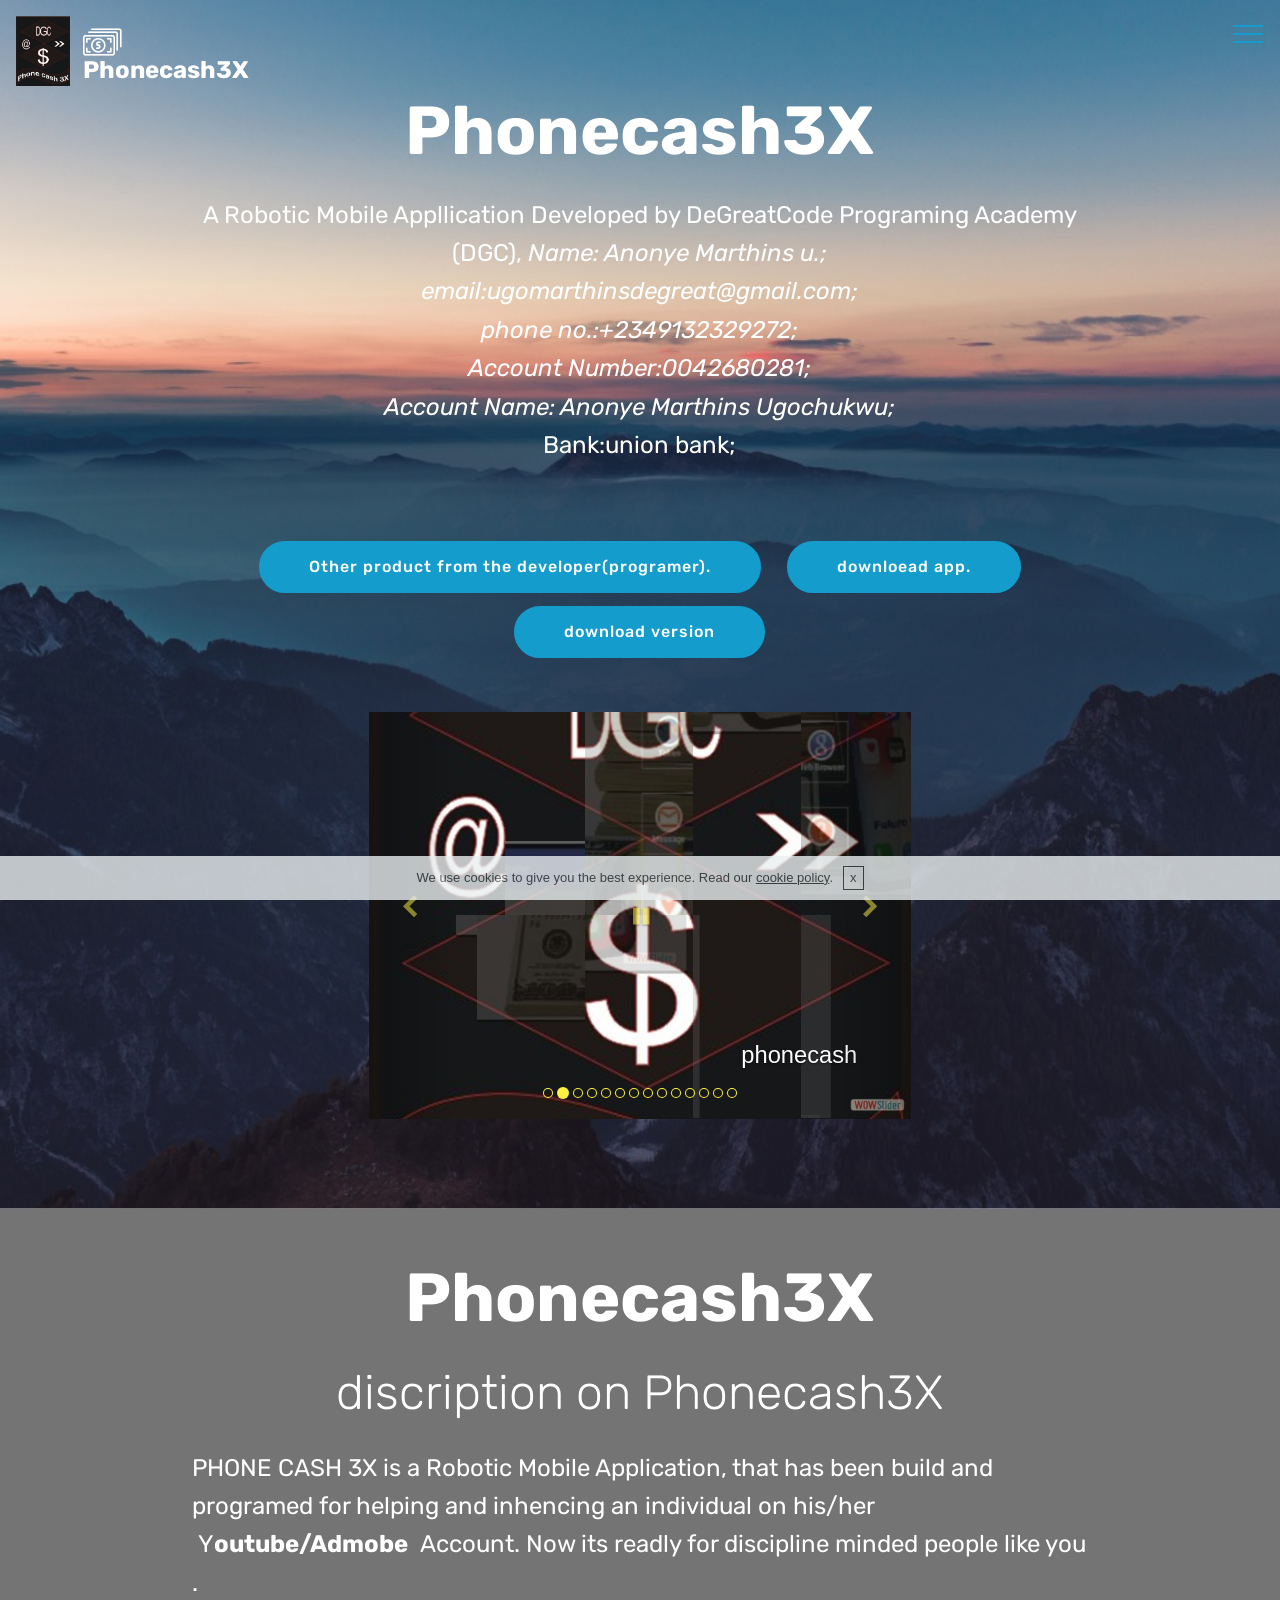
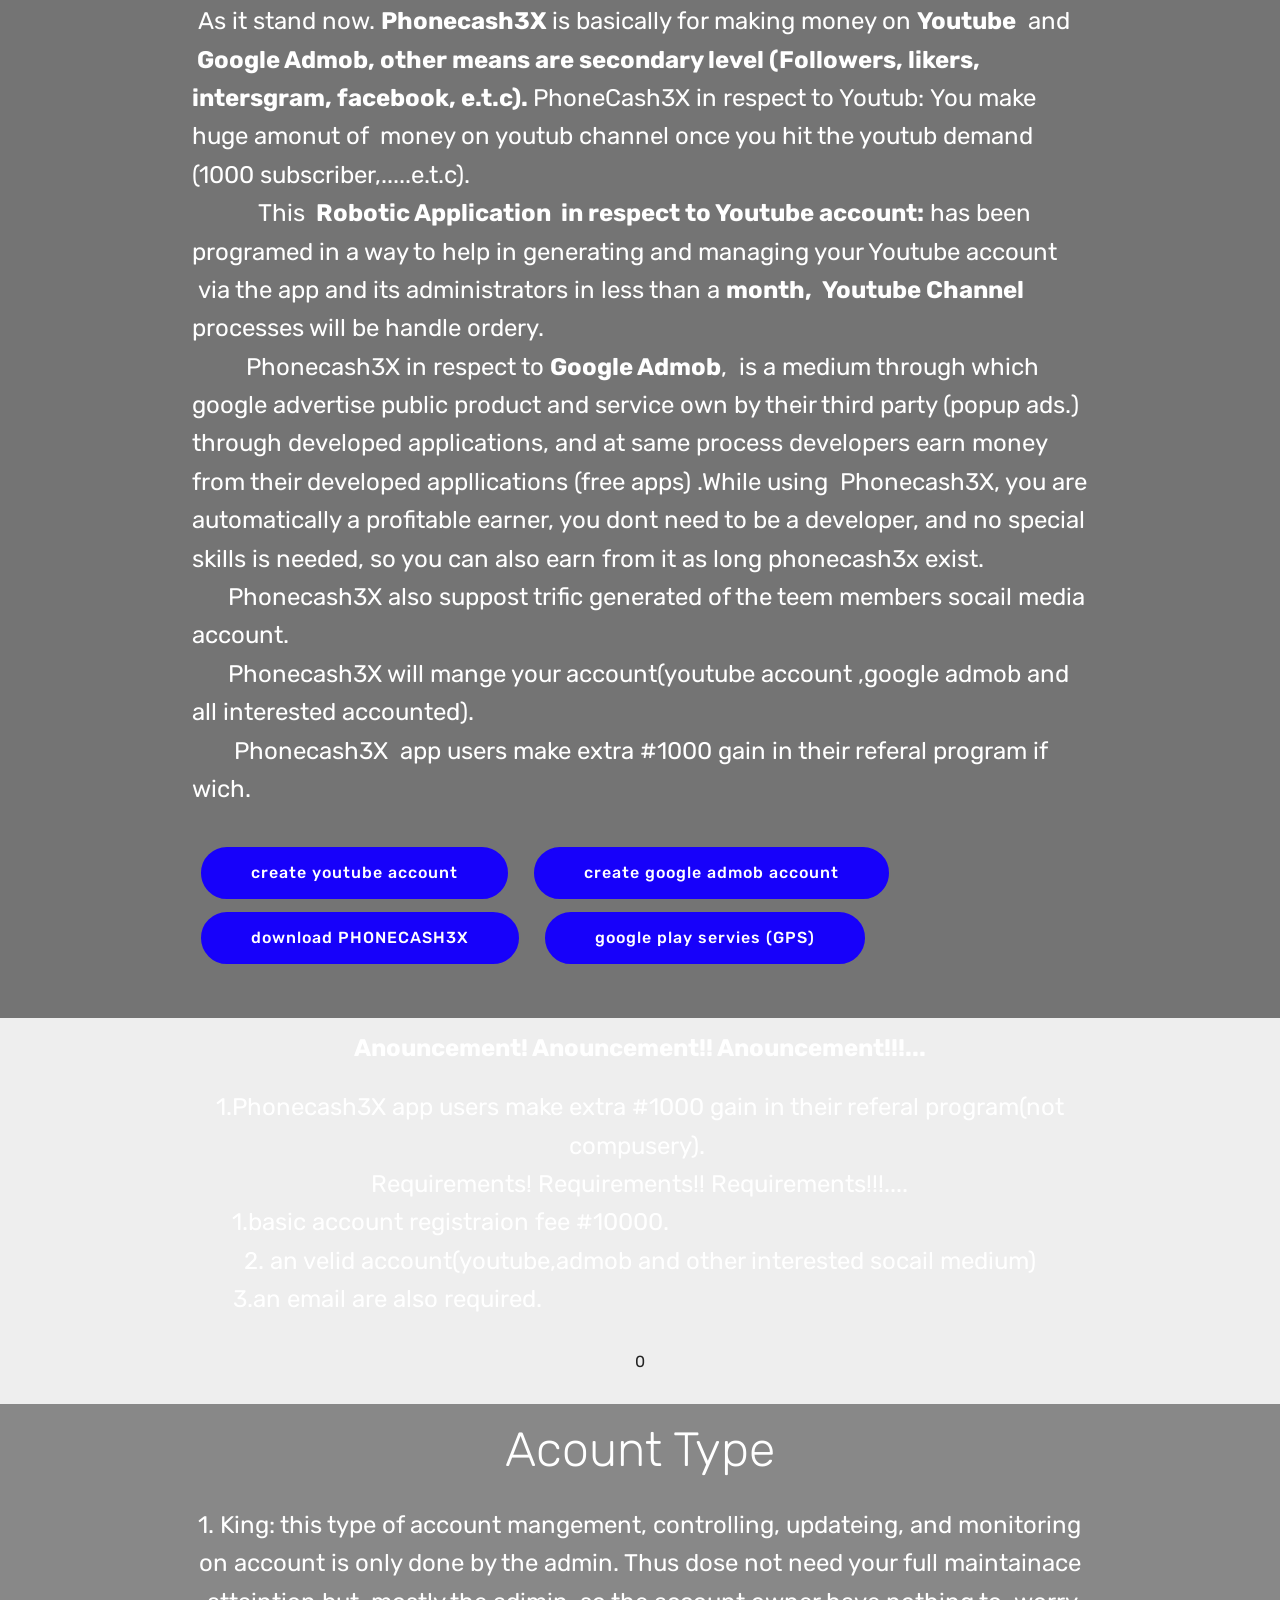
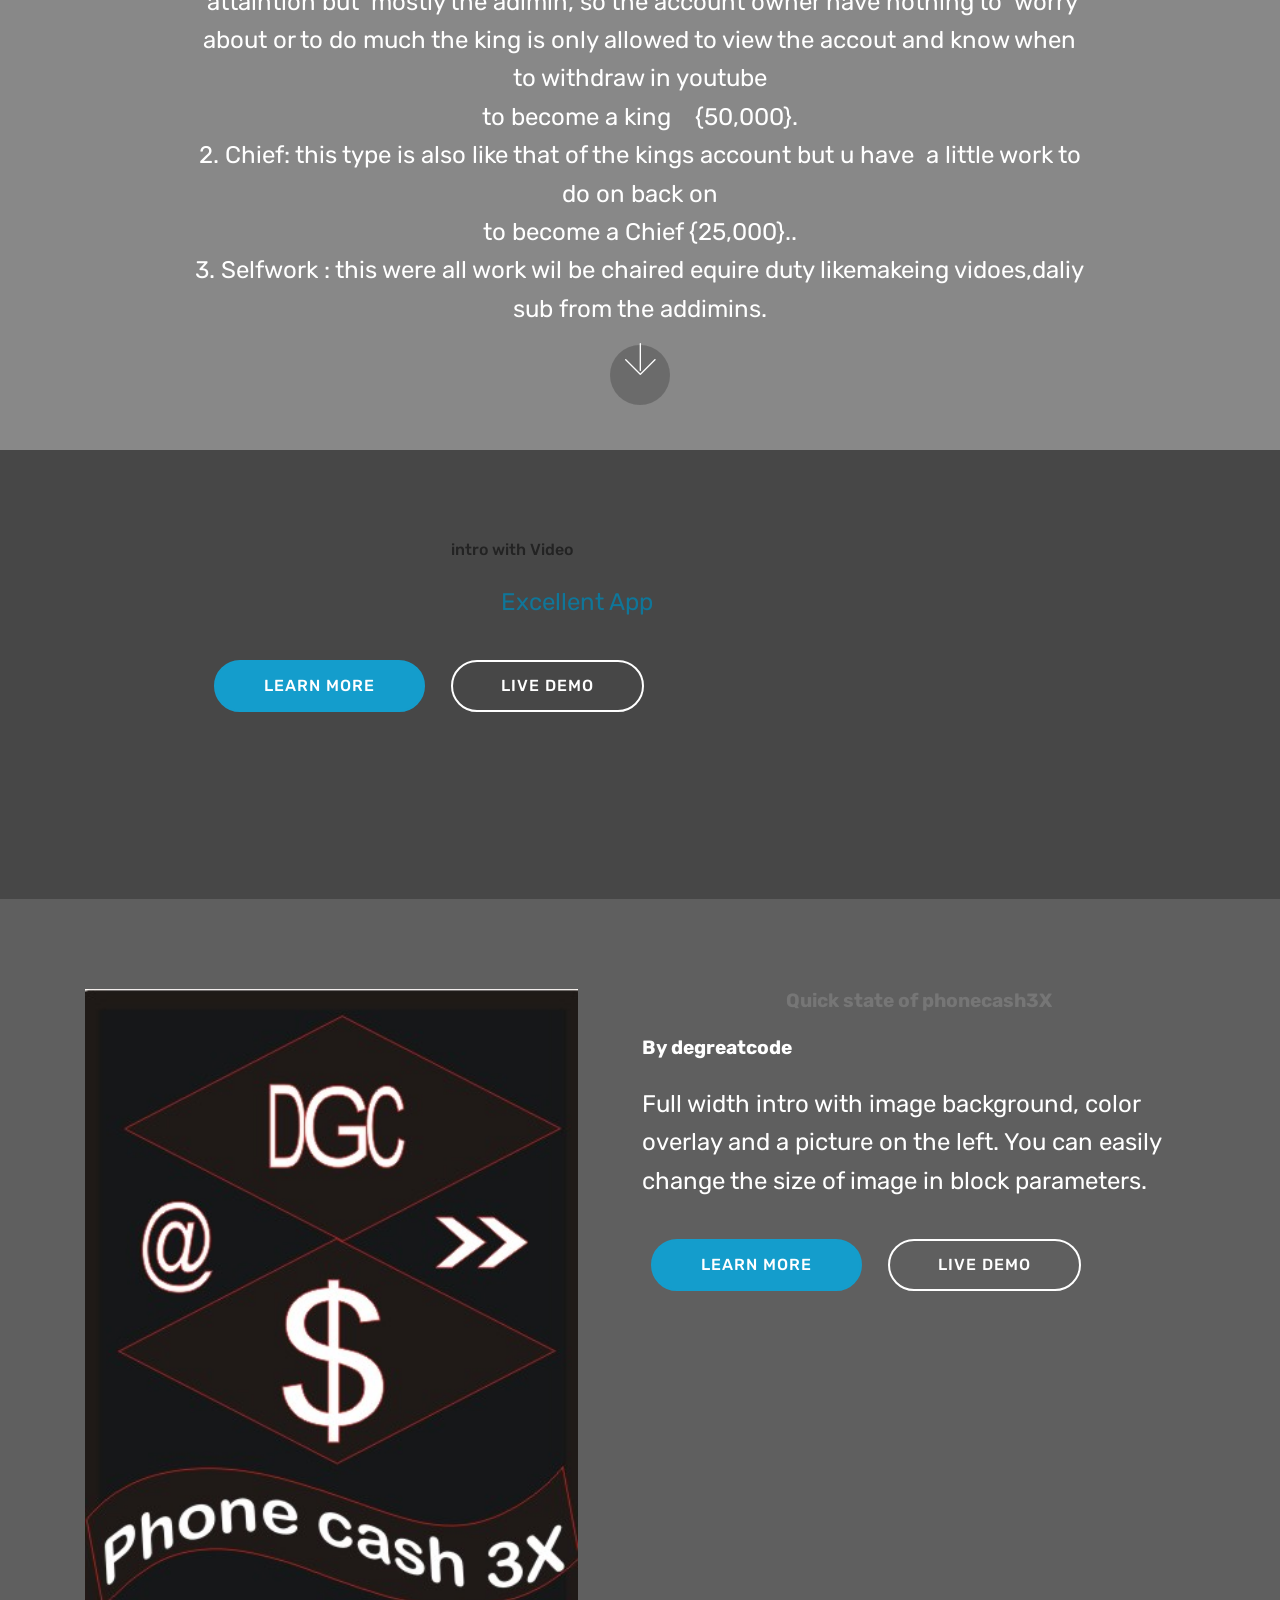
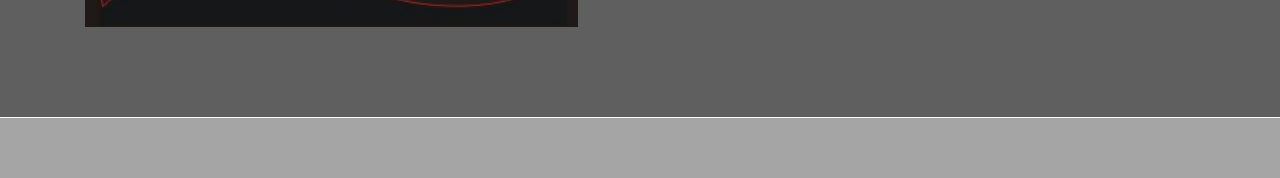
==== index.html @ 49599860 "Update index.html words are corrected" ====
<!DOCTYPE html>
<html>
<head>
  <!-- Site made with Mobirise Website Builder v4.1.2, https://mobirise.com -->
  <meta charset="UTF-8">
  <meta http-equiv="X-UA-Compatible" content="IE=edge">
  <meta name="generator" content="Mobirise v4.1.2, mobirise.com">
  <meta name="viewport" content="width=device-width, initial-scale=1">
  <link rel="shortcut icon" href="assets/images/phonecash-374x484.jpg" type="image/x-icon">
  <meta name="description" content="">
  <title>Home</title>
  <link rel="stylesheet" href="assets/web/assets/mobirise-icons/mobirise-icons.css">
  <link rel="stylesheet" href="https://fonts.googleapis.com/css?family=Rubik:300,300i,400,400i,500,500i,700,700i,900,900i">
  <link rel="stylesheet" href="assets/tether/tether.min.css">
  <link rel="stylesheet" href="assets/bootstrap/css/bootstrap.min.css">
  <link rel="stylesheet" href="assets/facebook-plugin/style.css">
  <link rel="stylesheet" href="assets/animate.css/animate.min.css">
  <link rel="stylesheet" href="assets/dropdown/css/style.css">
  <link rel="stylesheet" href="assets/theme/css/style.css">
  <link href="https://fonts.googleapis.com/css?family=Rubik:300,300i,400,400i,500,500i,700,700i,900,900i" rel="stylesheet">
  <link href="assets/fonts/style.css" rel="stylesheet">
  <link rel="stylesheet" href="assets/mobirise/css/mbr-additional.css" type="text/css">
  
  <!-- Start WOWSlider.com HEAD section -->
<link rel="stylesheet" type="text/css" href="engine1/style.css" />
<script type="text/javascript" src="engine1/jquery.js"></script>
<!-- End WOWSlider.com HEAD section -->
  
</head>
<body>
<section class="menu cid-sbKbvoCjWT" once="menu" id="menu1-6" data-rv-view="39">

    

    <nav class="navbar navbar-dropdown align-items-center navbar-fixed-top collapsed bg-color transparent">
        <button class="navbar-toggler navbar-toggler-right" type="button" data-toggle="collapse" data-target="#navbarSupportedContent" aria-controls="navbarSupportedContent" aria-expanded="false" aria-label="Toggle navigation">
            <div class="hamburger">
                <span></span>
                <span></span>
                <span></span>
                <span></span>
            </div>
        </button>
        <div class="menu-logo">
            <div class="navbar-brand">
                <span class="navbar-logo">
                    <a href="https://">
                         <img src="assets/images/phonecash-374x484.jpg" alt="Phone cash 3X" title="" media-simple="true" style="height: 4.4rem;">
                    </a>
                </span>
                <span class="navbar-caption-wrap"><a class="navbar-caption text-success display-5" href="https://www.dropbox.com/s/huehpmwdlqdpuq2/PhoneCash3X%20v1.apk?dl=1"><span class="mbri-cash mbr-iconfont mbr-iconfont-btn"></span>Phonecash3X</a></span>
            </div>
        </div>
        <div class="collapse navbar-collapse" id="navbarSupportedContent">
            <ul class="navbar-nav nav-dropdown" data-app-modern-menu="true"><li class="nav-item">
                    <a class="nav-link link text-white display-4" href="https://">
                        <span class="mbri-home mbr-iconfont mbr-iconfont-btn"></span>
                        Services
                    </a>
                </li>
                <li class="nav-item">
                    <a class="nav-link link text-white display-4" href="https://">
                        <span class="mbri-search mbr-iconfont mbr-iconfont-btn"></span>
                        About Us
                    </a>
                </li></ul>
            <div class="navbar-buttons mbr-section-btn"><a class="btn btn-sm btn-secondary display-4" href="https://www.dropbox.com/s/huehpmwdlqdpuq2/PhoneCash3X%20v1.apk?dl=1">
                    <span class="mbri-save mbr-iconfont mbr-iconfont-btn "></span>download now</a></div>
        </div>
    </nav>
</section>

<section class="engine"><a href="https://">bootstrap button</a></section><section class="header4 cid-sbRgsU7izK mbr-parallax-background" id="header4-1b" data-rv-view="27">

    

    

    <div class="container">
        <div class="media-content col-md-10 offset-md-1">
            <h1 class="mbr-section-title align-center mbr-white pb-3 mbr-bold mbr-fonts-style display-1">
                Phonecash3X
            </h1>
            
            <div class="mbr-text align-center mbr-white pb-3">
                <p class="mbr-text mbr-fonts-style display-5">
                    A Robotic Mobile Appllication Developed  by DeGreatCode Programing Academy (DGC), <em></em><span style="font-style: italic;">Name: Anonye Marthins u.;<br>email:ugomarthinsdegreat@gmail.com;<br>phone no.:+2349132329272;</span><br><span style="font-style: italic;">Account Number:0042680281;</span><br><span style="font-style: italic;">Account Name: Anonye Marthins Ugochukwu;<br></span>Bank:union bank;<strong><br></strong><br></p>
            </div>
            <div class="mbr-section-btn align-center"><a class="btn btn-md btn-primary display-4" href="https://">Other product from the developer(programer).</a>
			<a class="btn btn-md btn-primary display-4" href="https://www.dropbox.com/s/huehpmwdlqdpuq2/PhoneCash3X%20v1.apk?dl=1">downloead app.</a></div>
            <div class="mbr-section-btn align-center"><a class="btn btn-md btn-primary display-4" href="page1.html">download version</a>

        <div class="mbr-figure pt-5" style="width: 60%;">
     <!-- Start WOWSlider.com BODY section -->
<div id="wowslider-container1">
<div class="ws_images"><ul>
		<li><img src="data1/images/phonecash.jpg" alt="phonecash" title="phonecash" id="wows1_0"/></li>
		<li><img src="data1/images/homescreen.png" alt="homescreen" title="homescreen" id="wows1_1"/></li>
		<li><img src="data1/images/homescreen1.png" alt="homescreen1" title="homescreen1" id="wows1_2"/></li>
		<li><img src="data1/images/homescreen2.png" alt="homescreen2" title="homescreen2" id="wows1_3"/></li>
		<li><img src="data1/images/signupscreen.png" alt="signupscreen" title="signupscreen" id="wows1_4"/></li>
		<li><img src="data1/images/youtubepropertises.png" alt="youtubepropertises" title="youtubepropertises" id="wows1_5"/></li>
		<li><img src="data1/images/appsettingscreen.png" alt="appsettingscreen" title="appsettingscreen" id="wows1_6"/></li>
		<li><img src="data1/images/userslogindatascreen.png" alt="userslogindatascreen" title="userslogindatascreen" id="wows1_7"/></li>
		<li><img src="data1/images/bannertoken.png" alt="bannertoken" title="bannertoken" id="wows1_8"/></li>
		<li><img src="data1/images/othersocaillinktoken.png" alt="othersocaillinktoken" title="othersocaillinktoken" id="wows1_9"/></li>
		<li><img src="data1/images/keylink.png" alt="keylink" title="keylink" id="wows1_10"/></li>
		<li><img src="data1/images/interstitialtoken.png" alt="interstitialtoken" title="interstitialtoken" id="wows1_11"/></li>
		<li><a href="http://wowslider.net"><img src="data1/images/publicemailtoken.png" alt="bootstrap image slider" title="publicemailtoken" id="wows1_12"/></a></li>
		<li><img src="data1/images/youtubetoken.png" alt="youtubetoken" title="youtubetoken" id="wows1_13"/></li>
	</ul></div>
	<div class="ws_bullets"><div>
		<a href="#" title="phonecash"><span><img src="data1/tooltips/phonecash.jpg" alt="phonecash"/>1</span></a>
		<a href="#" title="homescreen"><span><img src="data1/tooltips/homescreen.png" alt="homescreen"/>2</span></a>
		<a href="#" title="homescreen1"><span><img src="data1/tooltips/homescreen1.png" alt="homescreen1"/>3</span></a>
		<a href="#" title="homescreen2"><span><img src="data1/tooltips/homescreen2.png" alt="homescreen2"/>4</span></a>
		<a href="#" title="signupscreen"><span><img src="data1/tooltips/signupscreen.png" alt="signupscreen"/>5</span></a>
		<a href="#" title="youtubepropertises"><span><img src="data1/tooltips/youtubepropertises.png" alt="youtubepropertises"/>6</span></a>
		<a href="#" title="appsettingscreen"><span><img src="data1/tooltips/appsettingscreen.png" alt="appsettingscreen"/>7</span></a>
		<a href="#" title="userslogindatascreen"><span><img src="data1/tooltips/userslogindatascreen.png" alt="userslogindatascreen"/>8</span></a>
		<a href="#" title="bannertoken"><span><img src="data1/tooltips/bannertoken.png" alt="bannertoken"/>9</span></a>
		<a href="#" title="othersocaillinktoken"><span><img src="data1/tooltips/othersocaillinktoken.png" alt="othersocaillinktoken"/>10</span></a>
		<a href="#" title="keylink"><span><img src="data1/tooltips/keylink.png" alt="keylink"/>11</span></a>
		<a href="#" title="interstitialtoken"><span><img src="data1/tooltips/interstitialtoken.png" alt="interstitialtoken"/>12</span></a>
		<a href="#" title="publicemailtoken"><span><img src="data1/tooltips/publicemailtoken.png" alt="publicemailtoken"/>13</span></a>
		<a href="#" title="youtubetoken"><span><img src="data1/tooltips/youtubetoken.png" alt="youtubetoken"/>14</span></a>
	</div></div><div class="ws_script" style="position:absolute;left:-99%"><a href="">html5 slider</a></div>
<div class="ws_shadow"></div>
</div>	
<script type="text/javascript" src="engine1/wowslider.js"></script>
<script type="text/javascript" src="engine1/script.js"></script>
<!-- End WOWSlider.com BODY section -->
        </div>
    </div>
</section>

<section class="cid-sbPLamVmLy mbr-fullscreen mbr-parallax-background" id="header2-16" data-rv-view="30">

    

    <div class="mbr-overlay" style="opacity: 0.6; background-color: rgb(35, 35, 35);"></div>

    <div class="container align-center">
        <div class="media-container-column mbr-white col-md-10 offset-md-1">
            <h1 class="mbr-section-title mbr-bold pb-3 mbr-fonts-style display-1">Phonecash3X</h1>
            <h3 class="mbr-section-subtitle align-center mbr-light pb-3 mbr-fonts-style display-2">discription on Phonecash3X</h3>
            <p class="mbr-text pb-3 mbr-fonts-style display-5">PHONE CASH 3X is a Robotic Mobile Application, that has been build and programed for helping and inhencing  an individual on his/her &nbsp;Y<strong>outube/Admobe</strong> &nbsp;Account. Now its readly for discipline minded people like you .<br>&nbsp;As it stand now. <strong>Phonecash3X </strong>is basically for making money on <strong>Youtube</strong> &nbsp;and<strong> &nbsp;Google Admob, other means are secondary level (Followers, likers, intersgram, facebook, e.t.c). </strong>PhoneCash3X  in respect to Youtub:&nbsp;You make huge amonut of &nbsp;money on youtub channel once you  hit the youtub demand (1000 subscriber,.....e.t.c).<br>&nbsp; &nbsp; &nbsp; &nbsp; &nbsp; &nbsp;This <strong>&nbsp;Robotic Application&nbsp; in respect to Youtube account:</strong>&nbsp;has been programed in a way  to help in  generating and managing your Youtube account &nbsp;via the app and its administrators in less than a <strong>month, &nbsp;Youtube Channel</strong> processes will be handle ordery.<br>&nbsp; &nbsp; &nbsp; &nbsp; &nbsp;Phonecash3X in respect to <strong>Google Admob</strong>,&nbsp; is a medium through which google advertise public product and service own by their third party (popup ads.) through developed applications, and at same process developers earn money from their developed  appllications (free apps) .While using &nbsp;Phonecash3X, you are automatically  a profitable earner, you dont need to be a  developer, and  no special skills is needed, so you can also earn from it  as long phonecash3x exist.<br>&nbsp; &nbsp; &nbsp; Phonecash3X also suppost trific generated of the teem members socail media account.<br>&nbsp; &nbsp; &nbsp;&nbsp;Phonecash3X will mange your account(youtube account ,google admob and all interested accounted).<br>&nbsp; &nbsp; &nbsp; &nbsp;Phonecash3X &nbsp;app users make extra #1000 gain in their referal program if wich.&nbsp;<br></p>
            <div class="mbr-section-btn"><a class="btn btn-md btn-secondary display-4" href="https://accounts.google.com/signup/v2/webcreateaccount?service=youtube&continue=https%3A%2F%2Fwww.youtube.com%2Fsignin%3Faction_handle_signin%3Dtrue%26app%3Ddesktop%26hl%3Den%26next%3Dhttps%253A%252F%252Fwww.youtube.com%252F&hl=en&dsh=S-989723382%3A1601641146340541&gmb=exp&biz=false&flowName=GlifWebSignIn&flowEntry=SignUp&nogm=true"  terget="black">create youtube account</a> <a class="btn btn-md btn-secondary display-4" href="https://accounts.google.com/signup/v2/webcreateaccount?service=admob&continue=https%3A%2F%2Fapps.admob.com%2Fsignup&dsh=S1392792906%3A1601641615510059&gmb=exp&biz=false&flowName=GlifWebSignIn&flowEntry=SignUp&nogm=true">create google admob account</a> <a class="btn btn-md btn-secondary display-4" href="https://www.dropbox.com/s/0zu8wwfi6zek30p/PhoneCash3X%20v1.0.apk?dl=0" terget="black">download PHONECASH3X</a>
                 <a class="btn btn-md btn-secondary display-4" href="https://play.google.com/store/apps/details?id=com.google.android.gms&utm_source=rmylw.com" terget="black">google play servies (GPS)</a></div>
        </div>
    </div>
    
</section>

<section class="cid-sbR3mgH96p mbr-parallax-background" id="header2-17" data-rv-view="33">

    

    

    <div class="container align-center">
        <div class="media-container-column mbr-white col-md-10 offset-md-1">
            
            <h3 class="mbr-section-subtitle align-center mbr-light pb-3 mbr-fonts-style display-5"><strong>Anouncement! Anouncement!! Anouncement!!!...</strong></h3>
            <p class="mbr-text pb-3 mbr-fonts-style display-5">1.Phonecash3X  app users make extra #1000 gain in their referal program(not compusery).<strong>&nbsp;<br></strong>Requirements! Requirements!! Requirements!!!....<br>1.basic account registraion fee #10000. &nbsp; &nbsp; &nbsp; &nbsp; &nbsp; &nbsp; &nbsp; &nbsp; &nbsp; &nbsp; &nbsp; &nbsp; &nbsp; &nbsp; &nbsp; &nbsp; &nbsp; &nbsp; &nbsp; &nbsp; &nbsp; &nbsp; &nbsp; &nbsp; &nbsp; &nbsp; &nbsp; &nbsp; &nbsp; &nbsp; &nbsp;&nbsp;<br>2. an velid account(youtube,admob and other interested socail medium)<br>3.an email are also required. &nbsp; &nbsp; &nbsp; &nbsp; &nbsp; &nbsp; &nbsp; &nbsp; &nbsp; &nbsp; &nbsp; &nbsp; &nbsp; &nbsp; &nbsp; &nbsp; &nbsp; &nbsp; &nbsp; &nbsp; &nbsp; &nbsp; &nbsp; &nbsp; &nbsp; &nbsp; &nbsp; &nbsp; &nbsp; &nbsp; &nbsp; &nbsp; &nbsp; &nbsp; &nbsp; &nbsp; &nbsp; &nbsp; &nbsp; &nbsp; &nbsp; &nbsp;</p>
            
        </div>0
    </div>
    
</section>

<section class="cid-sbR4a7D0oI mbr-parallax-background" id="header2-18" data-rv-view="36">

    

    <div class="mbr-overlay" style="opacity: 0.5; background-color: rgb(35, 35, 35);"></div>

    <div class="container align-center">
        <div class="media-container-column mbr-white col-md-10 offset-md-1">
            
            <h3 class="mbr-section-subtitle align-center mbr-light pb-3 mbr-fonts-style display-2">Acount Type</h3>
            <p class="mbr-text pb-3 mbr-fonts-style display-5">1. King: this type of account mangement, controlling, updateing, and monitoring on account is only done by the admin. Thus dose not need your full maintainace<br>&nbsp;attaintion but &nbsp;mostly the adimin, so the account owner have nothing to &nbsp;worry about or to do much the king is only allowed to view the accout and know when to withdraw in youtube <br>to become a king &nbsp; &nbsp;{50,000}.<br>2. Chief: this type is also like that of the kings account but u have &nbsp;a little work to do on back on<br>to become a Chief {25,000}..<br>3. Selfwork : this were all work wil be chaired equire duty likemakeing vidoes,daliy sub from the addimins.</p>
            
        </div>
    </div>
    <div class="mbr-arrow hidden-sm-down" aria-hidden="true">
        <a href="#next">
            <i class="mbri-down mbr-iconfont"></i>
        </a>
    </div>
</section>

<section class="header7 cid-sbKemgHF5z" data-bg-video="http://www.youtube.com/" id="header7-e" data-rv-view="41">

    

    <div class="mbr-overlay" style="opacity: 0.7; background-color: rgb(0, 0, 0);">
    </div>

    <div class="container">
        <div class="media-container-row">

            <div class="media-content align-right">
                <h1 class="mbr-section-title mbr-white pb-3 mbr-fonts-style display-7">&nbsp; &nbsp; &nbsp; &nbsp; &nbsp; &nbsp; &nbsp;intro with Video &nbsp; &nbsp; &nbsp; &nbsp; &nbsp; &nbsp; &nbsp; &nbsp; &nbsp; &nbsp;</h1>
                <div class="mbr-section-text mbr-white pb-3">
                    <p class="mbr-text mbr-fonts-style display-5">
                     Excellent App
                       </p>
                </div>
                <div class="mbr-section-btn"><a class="btn btn-md btn-primary display-4" href="https://">LEARN MORE</a>
                        <a class="btn btn-md btn-white-outline display-4" href="https://">LIVE DEMO</a></div>
            </div>

            <div class="mbr-figure" style="width: 90%;"><iframe class="mbr-embedded-video" src="https://www.youtube.com/embed/uNCr7NdOJgw?rel=0&amp;amp;showinfo=0&amp;autoplay=0&amp;loop=0" width="1280" height="720" frameborder="0" allowfullscreen></iframe></div>

        </div>
    </div>
</section>

<section class="header3 cid-sbKenPXNXF" id="header3-f" data-bg-video="http://www.youtube.com/" data-rv-view="45">

    

    <div class="mbr-overlay" style="opacity: 0.6; background-color: rgb(0, 0, 0);">
    </div>

    <div class="container">
        <div class="media-container-row">
            <div class="mbr-figure" style="width: 95%;">
                <img src="phonecash3Ximge/phonecash.jpg" alt="phonecash3x" media-simple="true">
            </div>

            <div class="media-content">
                <h1 class="mbr-section-title mbr-white pb-3 mbr-fonts-style display-4">
              <big>  <b>  Quick state of phonecash3X</b></big>
                </h1>
                <h3 class="mbr-section-subtitle align-left mbr-white mbr-light pb-3 mbr-fonts-style display-7">
                   <big>  <b>     By degreatcode </b></big>
                </h3>
                <div class="mbr-section-text mbr-white pb-3 ">
                    <p class="mbr-text mbr-fonts-style display-5">
                        Full width intro with image background, color overlay and a picture on the left. You can easily change the size of image in block parameters.
                    </p>
                </div>
                <div class="mbr-section-btn"><a class="btn btn-md btn-primary display-4" href="https://">LEARN MORE</a>
                    <a class="btn btn-md btn-white-outline display-4" href="https://">LIVE DEMO</a></div>
            </div>
        </div>
    </div>

</section>

<section class="mbr-section mbr-section__comments" id="facebook-comments-block-1e" data-rv-view="22" style="background-color: rgb(255, 255, 255); padding-top: 0rem; padding-bottom: 0rem;">
         
    <div class="mbr-section__container mbr-section__container--isolated addons-container">
        <div class="addons-row">
            <div class="addons-container-inner"><div class="facebookPlaceholder" data-numposts="5"><h2></h2> <img src="assets/images/facebook-comments.jpg"></div></div>
            
           
        </div>
    </div>
</section>

<section once="" class="cid-sbKk0vV6Cm mbr-parallax-background" id="footer6-k" data-rv-view="49">

    

    <div class="mbr-overlay" style="opacity: 0.6; background-color: rgb(118, 118, 118);"></div>

    <div class="container">
        <div class="media-container-row align-center mbr-white">
    </div>
    </div>
</section>


  <script src="assets/web/assets/jquery/jquery.min.js"></script>
  <script src="assets/tether/tether.min.js"></script>
  <script src="assets/bootstrap/js/bootstrap.min.js"></script>
  <script src="https://connect.facebook.net/en_US/sdk.js#xfbml=1&version=v2.5"></script>
  <script src="https://apis.google.com/js/plusone.js"></script>
  <script src="assets/facebook-plugin/facebook-script.js"></script>
  <script src="assets/viewport-checker/jquery.viewportchecker.js"></script>
  <script src="assets/jarallax/jarallax.min.js"></script>
  <script src="assets/smooth-scroll/smooth-scroll.js"></script>
  <script src="assets/dropdown/js/script.min.js"></script>
  <script src="assets/touch-swipe/jquery.touch-swipe.min.js"></script>
  <script src="assets/jquery-mb-ytplayer/jquery.mb.ytplayer.min.js"></script>
  <script src="assets/jquery-mb-vimeo_player/jquery.mb.vimeo_player.js"></script>
  <script src="assets/cookies-alert-plugin/cookies-alert-core.js"></script>
  <script src="assets/cookies-alert-plugin/cookies-alert-script.js"></script>
  <script src="assets/theme/js/script.js"></script>
  
  
 <div id="scrollToTop" class="scrollToTop mbr-arrow-up"><a style="text-align: center;"><i class="mbri-down mbr-iconfont"></i></a></div>
    <input name="animation" type="hidden">
  <input name="cookieData" type="hidden" data-cookie-text="We use cookies to give you the best experience. Read our <a href='privacy.html'>cookie policy</a>.">
  </body>
</html>
---- assets/web/assets/mobirise-icons/mobirise-icons.css ----
@font-face {
  font-family: 'MobiriseIcons';
  src:  url('mobirise-icons.eot?spat4u');
  src:  url('mobirise-icons.eot?spat4u#iefix') format('embedded-opentype'),
    url('mobirise-icons.ttf?spat4u') format('truetype'),
    url('mobirise-icons.woff?spat4u') format('woff'),
    url('mobirise-icons.svg?spat4u#MobiriseIcons') format('svg');
  font-weight: normal;
  font-style: normal;
}

[class^="mbri-"], [class*=" mbri-"] {
  /* use !important to prevent issues with browser extensions that change fonts */
  font-family: MobiriseIcons !important;
  speak: none;
  font-style: normal;
  font-weight: normal;
  font-variant: normal;
  text-transform: none;
  line-height: 1;

  /* Better Font Rendering =========== */
  -webkit-font-smoothing: antialiased;
  -moz-osx-font-smoothing: grayscale;
}

.mbri-add-submenu:before {
  content: "\e900";
}
.mbri-alert:before {
  content: "\e901";
}
.mbri-align-center:before {
  content: "\e902";
}
.mbri-align-justify:before {
  content: "\e903";
}
.mbri-align-left:before {
  content: "\e904";
}
.mbri-align-right:before {
  content: "\e905";
}
.mbri-android:before {
  content: "\e906";
}
.mbri-apple:before {
  content: "\e907";
}
.mbri-arrow-down:before {
  content: "\e908";
}
.mbri-arrow-next:before {
  content: "\e909";
}
.mbri-arrow-prev:before {
  content: "\e90a";
}
.mbri-arrow-up:before {
  content: "\e90b";
}
.mbri-bold:before {
  content: "\e90c";
}
.mbri-bookmark:before {
  content: "\e90d";
}
.mbri-bootstrap:before {
  content: "\e90e";
}
.mbri-briefcase:before {
  content: "\e90f";
}
.mbri-browse:before {
  content: "\e910";
}
.mbri-bulleted-list:before {
  content: "\e911";
}
.mbri-calendar:before {
  content: "\e912";
}
.mbri-camera:before {
  content: "\e913";
}
.mbri-cart-add:before {
  content: "\e914";
}
.mbri-cart-full:before {
  content: "\e915";
}
.mbri-cash:before {
  content: "\e916";
}
.mbri-change-style:before {
  content: "\e917";
}
.mbri-chat:before {
  content: "\e918";
}
.mbri-clock:before {
  content: "\e919";
}
.mbri-close:before {
  content: "\e91a";
}
.mbri-cloud:before {
  content: "\e91b";
}
.mbri-code:before {
  content: "\e91c";
}
.mbri-contact-form:before {
  content: "\e91d";
}
.mbri-credit-card:before {
  content: "\e91e";
}
.mbri-cursor-click:before {
  content: "\e91f";
}
.mbri-cust-feedback:before {
  content: "\e920";
}
.mbri-database:before {
  content: "\e921";
}
.mbri-delivery:before {
  content: "\e922";
}
.mbri-desktop:before {
  content: "\e923";
}
.mbri-devices:before {
  content: "\e924";
}
.mbri-down:before {
  content: "\e925";
}
.mbri-download:before {
  content: "\e989";
}
.mbri-drag-n-drop:before {
  content: "\e927";
}
.mbri-drag-n-drop2:before {
  content: "\e928";
}
.mbri-edit:before {
  content: "\e929";
}
.mbri-edit2:before {
  content: "\e92a";
}
.mbri-error:before {
  content: "\e92b";
}
.mbri-extension:before {
  content: "\e92c";
}
.mbri-features:before {
  content: "\e92d";
}
.mbri-file:before {
  content: "\e92e";
}
.mbri-flag:before {
  content: "\e92f";
}
.mbri-folder:before {
  content: "\e930";
}
.mbri-gift:before {
  content: "\e931";
}
.mbri-github:before {
  content: "\e932";
}
.mbri-globe:before {
  content: "\e933";
}
.mbri-globe-2:before {
  content: "\e934";
}
.mbri-growing-chart:before {
  content: "\e935";
}
.mbri-hearth:before {
  content: "\e936";
}
.mbri-help:before {
  content: "\e937";
}
.mbri-home:before {
  content: "\e938";
}
.mbri-hot-cup:before {
  content: "\e939";
}
.mbri-idea:before {
  content: "\e93a";
}
.mbri-image-gallery:before {
  content: "\e93b";
}
.mbri-image-slider:before {
  content: "\e93c";
}
.mbri-info:before {
  content: "\e93d";
}
.mbri-italic:before {
  content: "\e93e";
}
.mbri-key:before {
  content: "\e93f";
}
.mbri-laptop:before {
  content: "\e940";
}
.mbri-layers:before {
  content: "\e941";
}
.mbri-left-right:before {
  content: "\e942";
}
.mbri-left:before {
  content: "\e943";
}
.mbri-letter:before {
  content: "\e944";
}
.mbri-like:before {
  content: "\e945";
}
.mbri-link:before {
  content: "\e946";
}
.mbri-lock:before {
  content: "\e947";
}
.mbri-login:before {
  content: "\e948";
}
.mbri-logout:before {
  content: "\e949";
}
.mbri-magic-stick:before {
  content: "\e94a";
}
.mbri-map-pin:before {
  content: "\e94b";
}
.mbri-menu:before {
  content: "\e94c";
}
.mbri-mobile:before {
  content: "\e94d";
}
.mbri-mobile2:before {
  content: "\e94e";
}
.mbri-mobirise:before {
  content: "\e94f";
}
.mbri-more-horizontal:before {
  content: "\e950";
}
.mbri-more-vertical:before {
  content: "\e951";
}
.mbri-music:before {
  content: "\e952";
}
.mbri-new-file:before {
  content: "\e953";
}
.mbri-numbered-list:before {
  content: "\e954";
}
.mbri-opened-folder:before {
  content: "\e955";
}
.mbri-pages:before {
  content: "\e956";
}
.mbri-paper-plane:before {
  content: "\e957";
}
.mbri-paperclip:before {
  content: "\e958";
}
.mbri-photo:before {
  content: "\e959";
}
.mbri-photos:before {
  content: "\e95a";
}
.mbri-pin:before {
  content: "\e95b";
}
.mbri-play:before {
  content: "\e95c";
}
.mbri-plus:before {
  content: "\e95d";
}
.mbri-preview:before {
  content: "\e95e";
}
.mbri-print:before {
  content: "\e95f";
}
.mbri-protect:before {
  content: "\e960";
}
.mbri-question:before {
  content: "\e961";
}
.mbri-quote-left:before {
  content: "\e962";
}
.mbri-quote-right:before {
  content: "\e963";
}
.mbri-refresh:before {
  content: "\e964";
}
.mbri-responsive:before {
  content: "\e965";
}
.mbri-right:before {
  content: "\e966";
}
.mbri-rocket:before {
  content: "\e967";
}
.mbri-sad-face:before {
  content: "\e968";
}
.mbri-sale:before {
  content: "\e969";
}
.mbri-save:before {
  content: "\e96a";
}
.mbri-search:before {
  content: "\e96b";
}
.mbri-setting:before {
  content: "\e96c";
}
.mbri-setting2:before {
  content: "\e96d";
}
.mbri-setting3:before {
  content: "\e96e";
}
.mbri-share:before {
  content: "\e96f";
}
.mbri-shopping-bag:before {
  content: "\e970";
}
.mbri-shopping-basket:before {
  content: "\e971";
}
.mbri-shopping-cart:before {
  content: "\e972";
}
.mbri-sites:before {
  content: "\e973";
}
.mbri-smile-face:before {
  content: "\e974";
}
.mbri-speed:before {
  content: "\e975";
}
.mbri-star:before {
  content: "\e976";
}
.mbri-success:before {
  content: "\e977";
}
.mbri-sun:before {
  content: "\e978";
}
.mbri-sun2:before {
  content: "\e979";
}
.mbri-tablet:before {
  content: "\e97a";
}
.mbri-tablet-vertical:before {
  content: "\e97b";
}
.mbri-target:before {
  content: "\e97c";
}
.mbri-timer:before {
  content: "\e97d";
}
.mbri-to-ftp:before {
  content: "\e97e";
}
.mbri-to-local-drive:before {
  content: "\e97f";
}
.mbri-touch-swipe:before {
  content: "\e980";
}
.mbri-touch:before {
  content: "\e981";
}
.mbri-trash:before {
  content: "\e982";
}
.mbri-underline:before {
  content: "\e983";
}
.mbri-unlink:before {
  content: "\e984";
}
.mbri-unlock:before {
  content: "\e985";
}
.mbri-up-down:before {
  content: "\e986";
}
.mbri-up:before {
  content: "\e987";
}
.mbri-update:before {
  content: "\e988";
}
.mbri-upload:before {
 content: "\e926"; 
}
.mbri-user:before {
  content: "\e98a";
}
.mbri-user2:before {
  content: "\e98b";
}
.mbri-users:before {
  content: "\e98c";
}
.mbri-video:before {
  content: "\e98d";
}
.mbri-video-play:before {
  content: "\e98e";
}
.mbri-watch:before {
  content: "\e98f";
}
.mbri-website-theme:before {
  content: "\e990";
}
.mbri-wifi:before {
  content: "\e991";
}
.mbri-windows:before {
  content: "\e992";
}
.mbri-zoom-out:before {
  content: "\e993";
}
.mbri-redo:before {
  content: "\e994";
}
.mbri-undo:before {
  content: "\e995";
}
---- assets/facebook-plugin/style.css ----
.mbr-section.mbr-section__comments{
    position: relative;
}
.mbr-section__comments{
    background-size: cover;
}
.addons-container {
  position: relative;
  margin-left: auto;
  margin-right: auto;
  padding-right: 15px;
  padding-left: 15px; }
  @media (min-width: 576px) {
    .addons-container {
      padding-right: 15px;
      padding-left: 15px; } }
  @media (min-width: 768px) {
    .addons-container {
      padding-right: 15px;
      padding-left: 15px; } }
  @media (min-width: 992px) {
    .addons-container {
      padding-right: 15px;
      padding-left: 15px; } }
  @media (min-width: 1200px) {
    .addons-container {
      padding-right: 15px;
      padding-left: 15px; } }
  @media (min-width: 576px) {
    .addons-container {
      width: 540px;
      max-width: 100%; } }
  @media (min-width: 768px) {
    .addons-container {
      width: 720px;
      max-width: 100%; } }
  @media (min-width: 992px) {
    .addons-container {
      width: 960px;
      max-width: 100%; } }
  @media (min-width: 1200px) {
    .addons-container {
      width: 1140px;
      max-width: 100%; } }

.addons-container-inner{
    position: relative;
    width: 100%;
    min-height: 1px;
    padding-right: 15px;
    padding-left: 15px;
}
@media (min-width: 567px) {
    .addons-container-inner{
        -ms-flex: 0 0 66.666667%;
        flex: 0 0 66.666667%;
        max-width: 66.666667%;
    }
}
.addons-row{
    display: flex;
    justify-content:center;
}
---- assets/dropdown/css/style.css ----
.navbar-dropdown {
  left: 0;
  padding: 0;
  position: absolute;
  right: 0;
  top: 0;
  transition: all 0.45s ease;
  z-index: 1030;
  background: #282828; }
  .navbar-dropdown .navbar-logo {
    margin-right: 0.8rem;
    transition: margin 0.3s ease-in-out;
    vertical-align: middle; }
    .navbar-dropdown .navbar-logo img {
      height: 3.125rem;
      transition: all 0.3s ease-in-out; }
    .navbar-dropdown .navbar-logo.mbr-iconfont {
      font-size: 3.125rem;
      line-height: 3.125rem; }
  .navbar-dropdown .navbar-caption {
    font-weight: 700;
    white-space: normal;
    vertical-align: -4px;
    line-height: 3.125rem !important; }
    .navbar-dropdown .navbar-caption, .navbar-dropdown .navbar-caption:hover {
      color: inherit;
      text-decoration: none; }
  .navbar-dropdown .mbr-iconfont + .navbar-caption {
    vertical-align: -1px; }
  .navbar-dropdown.navbar-fixed-top {
    position: fixed; }
  .navbar-dropdown .navbar-brand span {
    vertical-align: -4px; }
  .navbar-dropdown.bg-color.transparent {
    background: none; }
  .navbar-dropdown.navbar-short .navbar-brand {
    padding: 0.625rem 0; }
    .navbar-dropdown.navbar-short .navbar-brand span {
      vertical-align: -1px; }
  .navbar-dropdown.navbar-short .navbar-caption {
    line-height: 2.375rem !important;
    vertical-align: -2px; }
  .navbar-dropdown.navbar-short .navbar-logo {
    margin-right: 0.5rem; }
    .navbar-dropdown.navbar-short .navbar-logo img {
      height: 2.375rem; }
    .navbar-dropdown.navbar-short .navbar-logo.mbr-iconfont {
      font-size: 2.375rem;
      line-height: 2.375rem; }
  .navbar-dropdown.navbar-short .mbr-table-cell {
    height: 3.625rem; }
  .navbar-dropdown .navbar-close {
    left: 0.6875rem;
    position: fixed;
    top: 0.75rem;
    z-index: 1000; }
  .navbar-dropdown .hamburger-icon {
    content: "";
    display: inline-block;
    vertical-align: middle;
    width: 16px;
    -webkit-box-shadow: 0 -6px 0 1px #282828,0 0 0 1px #282828,0 6px 0 1px #282828;
    -moz-box-shadow: 0 -6px 0 1px #282828,0 0 0 1px #282828,0 6px 0 1px #282828;
    box-shadow: 0 -6px 0 1px #282828,0 0 0 1px #282828,0 6px 0 1px #282828; }

.dropdown-menu .dropdown-toggle[data-toggle="dropdown-submenu"]::after {
  border-bottom: 0.35em solid transparent;
  border-left: 0.35em solid;
  border-right: 0;
  border-top: 0.35em solid transparent;
  margin-left: 0.3rem; }

.dropdown-menu .dropdown-item:focus {
  outline: 0; }

.nav-dropdown {
  font-size: 0.75rem;
  font-weight: 500;
  height: auto !important; }
  .nav-dropdown .nav-btn {
    padding-left: 1rem; }
  .nav-dropdown .link {
    margin: .667em 1.667em;
    font-weight: 500;
    padding: 0;
    transition: color .2s ease-in-out; }
    .nav-dropdown .link.dropdown-toggle {
      margin-right: 2.583em; }
      .nav-dropdown .link.dropdown-toggle::after {
        margin-left: .25rem;
        border-top: 0.35em solid;
        border-right: 0.35em solid transparent;
        border-left: 0.35em solid transparent;
        border-bottom: 0; }
      .nav-dropdown .link.dropdown-toggle[aria-expanded="true"] {
        margin: 0;
        padding: 0.667em 3.263em  0.667em 1.667em; }
  .nav-dropdown .link::after,
  .nav-dropdown .dropdown-item::after {
    color: inherit; }
  .nav-dropdown .btn {
    font-size: 0.75rem;
    font-weight: 700;
    letter-spacing: 0;
    margin-bottom: 0;
    padding-left: 1.25rem;
    padding-right: 1.25rem; }
  .nav-dropdown .dropdown-menu {
    border-radius: 0;
    border: 0;
    left: 0;
    margin: 0;
    padding-bottom: 1.25rem;
    padding-top: 1.25rem;
    position: relative; }
  .nav-dropdown .dropdown-submenu {
    margin-left: 0.125rem;
    top: 0; }
  .nav-dropdown .dropdown-item {
    font-weight: 500;
    line-height: 2;
    padding: 0.3846em 4.615em 0.3846em 1.5385em;
    position: relative;
    transition: color .2s ease-in-out, background-color .2s ease-in-out; }
    .nav-dropdown .dropdown-item::after {
      margin-top: -0.3077em;
      position: absolute;
      right: 1.1538em;
      top: 50%; }
    .nav-dropdown .dropdown-item:focus, .nav-dropdown .dropdown-item:hover {
      background: none; }

@media (max-width: 767px) {
  .nav-dropdown.navbar-toggleable-sm {
    bottom: 0;
    display: none;
    left: 0;
    overflow-x: hidden;
    position: fixed;
    top: 0;
    transform: translateX(-100%);
    -ms-transform: translateX(-100%);
    -webkit-transform: translateX(-100%);
    width: 18.75rem;
    z-index: 999; } }
.nav-dropdown.navbar-toggleable-xl {
  bottom: 0;
  display: none;
  left: 0;
  overflow-x: hidden;
  position: fixed;
  top: 0;
  transform: translateX(-100%);
  -ms-transform: translateX(-100%);
  -webkit-transform: translateX(-100%);
  width: 18.75rem;
  z-index: 999; }

.nav-dropdown-sm {
  display: block !important;
  overflow-x: hidden;
  overflow: auto;
  padding-top: 3.875rem; }
  .nav-dropdown-sm::after {
    content: "";
    display: block;
    height: 3rem;
    width: 100%; }
  .nav-dropdown-sm.collapse.in ~ .navbar-close {
    display: block !important; }
  .nav-dropdown-sm.collapsing, .nav-dropdown-sm.collapse.in {
    transform: translateX(0);
    -ms-transform: translateX(0);
    -webkit-transform: translateX(0);
    transition: all 0.25s ease-out;
    -webkit-transition: all 0.25s ease-out;
    background: #282828; }
  .nav-dropdown-sm.collapsing[aria-expanded="false"] {
    transform: translateX(-100%);
    -ms-transform: translateX(-100%);
    -webkit-transform: translateX(-100%); }
  .nav-dropdown-sm .nav-item {
    display: block;
    margin-left: 0 !important;
    padding-left: 0; }
  .nav-dropdown-sm .link,
  .nav-dropdown-sm .dropdown-item {
    border-top: 1px dotted rgba(255, 255, 255, 0.1);
    font-size: 0.8125rem;
    line-height: 1.6;
    margin: 0 !important;
    padding: 0.875rem 2.4rem 0.875rem 1.5625rem !important;
    position: relative;
    white-space: normal; }
    .nav-dropdown-sm .link:focus, .nav-dropdown-sm .link:hover,
    .nav-dropdown-sm .dropdown-item:focus,
    .nav-dropdown-sm .dropdown-item:hover {
      background: rgba(0, 0, 0, 0.2) !important;
      color: #c0a375; }
  .nav-dropdown-sm .nav-btn {
    position: relative;
    padding: 1.5625rem 1.5625rem 0 1.5625rem; }
    .nav-dropdown-sm .nav-btn::before {
      border-top: 1px dotted rgba(255, 255, 255, 0.1);
      content: "";
      left: 0;
      position: absolute;
      top: 0;
      width: 100%; }
    .nav-dropdown-sm .nav-btn + .nav-btn {
      padding-top: 0.625rem; }
      .nav-dropdown-sm .nav-btn + .nav-btn::before {
        display: none; }
  .nav-dropdown-sm .btn {
    padding: 0.625rem 0; }
  .nav-dropdown-sm .dropdown-toggle[data-toggle="dropdown-submenu"]::after {
    margin-left: .25rem;
    border-top: 0.35em solid;
    border-right: 0.35em solid transparent;
    border-left: 0.35em solid transparent;
    border-bottom: 0; }
  .nav-dropdown-sm .dropdown-toggle[data-toggle="dropdown-submenu"][aria-expanded="true"]::after {
    border-top: 0;
    border-right: 0.35em solid transparent;
    border-left: 0.35em solid transparent;
    border-bottom: 0.35em solid; }
  .nav-dropdown-sm .dropdown-menu {
    margin: 0;
    padding: 0;
    position: relative;
    top: 0;
    left: 0;
    width: 100%;
    border: 0;
    float: none;
    border-radius: 0;
    background: none; }
  .nav-dropdown-sm .dropdown-submenu {
    left: 100%;
    margin-left: 0.125rem;
    margin-top: -1.25rem;
    top: 0; }

.navbar-toggleable-sm .nav-dropdown .dropdown-menu {
  position: absolute; }

.navbar-toggleable-sm .nav-dropdown .dropdown-submenu {
  left: 100%;
  margin-left: 0.125rem;
  margin-top: -1.25rem;
  top: 0; }

.navbar-toggleable-sm.opened .nav-dropdown .dropdown-menu {
  position: relative; }

.navbar-toggleable-sm.opened .nav-dropdown .dropdown-submenu {
  left: 0;
  margin-left: 00rem;
  margin-top: 0rem;
  top: 0; }

.is-builder .nav-dropdown.collapsing {
  transition: none !important; }

/*# sourceMappingURL=style.css.map */
---- assets/theme/css/style.css ----
/*!
 * Mobirise v4 theme (https://mobirise.com/)
 * Copyright 2017 Mobirise
 */
section {
  background-color: #eeeeee; }

section,
.container,
.container-fluid {
  position: relative;
  word-wrap: break-word; }

a.mbr-iconfont:hover {
  text-decoration: none; }

.article .lead p, .article .lead ul, .article .lead ol, .article .lead pre, .article .lead blockquote {
  margin-bottom: 0; }

a {
  font-style: normal;
  font-weight: 400;
  cursor: pointer; }
  a, a:hover {
    text-decoration: none; }

figure {
  margin-bottom: 0; }

body {
  color: #232323; }

h1, h2, h3, h4, h5, h6,
.h1, .h2, .h3, .h4, .h5, .h6,
.display-1, .display-2, .display-3, .display-4 {
  line-height: 1;
  word-break: break-word;
  word-wrap: break-word; }

b, strong {
  font-weight: bold; }

blockquote {
  padding: 10px 0 10px 20px;
  position: relative;
  border-left: 2px solid;
  border-color: #ff3366; }

input:-webkit-autofill, input:-webkit-autofill:hover, input:-webkit-autofill:focus, input:-webkit-autofill:active {
  transition-delay: 9999s;
  transition-property: background-color, color; }

textarea[type="hidden"] {
  display: none; }

body {
  position: relative; }

section {
  background-position: 50% 50%;
  background-repeat: no-repeat;
  background-size: cover; }
  section .mbr-background-video,
  section .mbr-background-video-preview {
    position: absolute;
    bottom: 0;
    left: 0;
    right: 0;
    top: 0; }

.hidden {
  visibility: hidden; }

.mbr-z-index20 {
  z-index: 20; }

/*! Base colors */
.mbr-white {
  color: #ffffff; }

.mbr-black {
  color: #000000; }

.mbr-bg-white {
  background-color: #ffffff; }

.mbr-bg-black {
  background-color: #000000; }

/*! Text-aligns */
.align-left {
  text-align: left; }

.align-center {
  text-align: center; }

.align-right {
  text-align: right; }

@media (max-width: 767px) {
  .align-left, .align-center, .align-right, .mbr-section-btn, .mbr-section-title {
    text-align: center; } }
/*! Font-weight  */
.mbr-light {
  font-weight: 300; }

.mbr-regular {
  font-weight: 400; }

.mbr-semibold {
  font-weight: 500; }

.mbr-bold {
  font-weight: 700; }

/*! Media  */
.media-size-item {
  -webkit-flex: 1 1 auto;
  -moz-flex: 1 1 auto;
  -ms-flex: 1 1 auto;
  -o-flex: 1 1 auto;
  flex: 1 1 auto; }

.media-content {
  -webkit-flex-basis: 100%;
  flex-basis: 100%; }

.media-container-row {
  display: -ms-flexbox;
  display: -webkit-flex;
  display: flex;
  -webkit-flex-direction: row;
  -ms-flex-direction: row;
  flex-direction: row;
  -webkit-flex-wrap: wrap;
  -ms-flex-wrap: wrap;
  flex-wrap: wrap;
  -webkit-justify-content: center;
  -ms-flex-pack: center;
  justify-content: center;
  -webkit-align-content: center;
  -ms-flex-line-pack: center;
  align-content: center;
  -webkit-align-items: start;
  -ms-flex-align: start;
  align-items: start; }
  .media-container-row .media-size-item {
    width: 400px; }

.media-container-column {
  display: -ms-flexbox;
  display: -webkit-flex;
  display: flex;
  -webkit-flex-direction: column;
  -ms-flex-direction: column;
  flex-direction: column;
  -webkit-flex-wrap: wrap;
  -ms-flex-wrap: wrap;
  flex-wrap: wrap;
  -webkit-justify-content: center;
  -ms-flex-pack: center;
  justify-content: center;
  -webkit-align-content: center;
  -ms-flex-line-pack: center;
  align-content: center;
  -webkit-align-items: stretch;
  -ms-flex-align: stretch;
  align-items: stretch; }
  .media-container-column > * {
    width: 100%; }

@media (min-width: 992px) {
  .media-container-row {
    -webkit-flex-wrap: nowrap;
    -ms-flex-wrap: nowrap;
    flex-wrap: nowrap; } }
figure {
  overflow: hidden; }

figure[mbr-media-size] {
  transition: width 0.1s; }

.mbr-figure img, .mbr-figure iframe {
  display: block;
  width: 100%; }

.card {
  background-color: transparent;
  border: none; }

.card-img {
  text-align: center;
  flex-shrink: 0; }

.media {
  max-width: 100%;
  margin: 0 auto; }

.mbr-figure {
  -ms-flex-item-align: center;
  -ms-grid-row-align: center;
  -webkit-align-self: center;
  align-self: center; }

.media-container > div {
  max-width: 100%; }

.mbr-figure img, .card-img img {
  width: 100%; }

@media (max-width: 991px) {
  .media-size-item {
    width: auto !important; }

  .media {
    width: auto; }

  .mbr-figure {
    width: 100% !important; } }
/*! Buttons */
.mbr-section-btn {
  margin-left: -.25rem;
  margin-right: -.25rem;
  font-size: 0; }

nav .mbr-section-btn {
  margin-left: 0rem;
  margin-right: 0rem; }

/*! Btn icon margin */
.btn .mbr-iconfont, .btn.btn-sm .mbr-iconfont {
  cursor: pointer;
  margin-right: 0.5rem; }

.btn.btn-md .mbr-iconfont, .btn.btn-md .mbr-iconfont {
  margin-right: 0.8rem; }

.mbr-regular {
  font-weight: 400; }

.mbr-semibold {
  font-weight: 500; }

.mbr-bold {
  font-weight: 700; }

[type="submit"] {
  -webkit-appearance: none; }

/*! Full-screen */
.mbr-fullscreen .mbr-overlay {
  min-height: 100vh; }

.mbr-fullscreen {
  display: flex;
  display: -webkit-flex;
  display: -moz-flex;
  display: -ms-flex;
  display: -o-flex;
  align-items: center;
  -webkit-align-items: center;
  min-height: 100vh;
  padding-top: 3rem;
  padding-bottom: 3rem; }

/*! Map */
.map {
  height: 25rem;
  position: relative; }
  .map iframe {
    width: 100%;
    height: 100%; }

/* Form */
.form-asterisk {
  font-family: initial;
  position: absolute;
  top: -2px;
  font-weight: normal; }

/*! Scroll to top arrow */
.mbr-arrow-up {
  bottom: 25px;
  right: 90px;
  position: fixed;
  text-align: right;
  z-index: 5000;
  color: #ffffff;
  font-size: 32px;
  transform: rotate(180deg);
  -webkit-transform: rotate(180deg); }

.mbr-arrow-up a {
  background: rgba(0, 0, 0, 0.2);
  border-radius: 3px;
  color: #fff;
  display: inline-block;
  height: 60px;
  width: 60px;
  outline-style: none !important;
  position: relative;
  text-decoration: none;
  transition: all .3s ease-in-out;
  cursor: pointer;
  text-align: center; }
  .mbr-arrow-up a:hover {
    background-color: rgba(0, 0, 0, 0.4); }
  .mbr-arrow-up a i {
    line-height: 60px; }

.mbr-arrow-up-icon {
  display: block;
  color: #fff; }

.mbr-arrow-up-icon::before {
  content: "\203a";
  display: inline-block;
  font-family: serif;
  font-size: 32px;
  line-height: 1;
  font-style: normal;
  position: relative;
  top: 6px;
  left: -4px;
  -webkit-transform: rotate(-90deg);
  transform: rotate(-90deg); }

/*! Arrow Down */
.mbr-arrow {
  position: absolute;
  bottom: 45px;
  left: 50%;
  width: 60px;
  height: 60px;
  cursor: pointer;
  background-color: rgba(80, 80, 80, 0.5);
  border-radius: 50%;
  -webkit-transform: translateX(-50%);
  transform: translateX(-50%); }
  .mbr-arrow > a {
    display: inline-block;
    text-decoration: none;
    outline-style: none;
    -webkit-animation: arrowdown 1.7s ease-in-out infinite;
    animation: arrowdown 1.7s ease-in-out infinite; }
    .mbr-arrow > a > i {
      position: absolute;
      top: -2px;
      left: 15px;
      font-size: 2rem; }

@keyframes arrowdown {
  0% {
    transform: translateY(0px);
    -webkit-transform: translateY(0px); }
  50% {
    transform: translateY(-5px);
    -webkit-transform: translateY(-5px); }
  100% {
    transform: translateY(0px);
    -webkit-transform: translateY(0px); } }
@-webkit-keyframes arrowdown {
  0% {
    transform: translateY(0px);
    -webkit-transform: translateY(0px); }
  50% {
    transform: translateY(-5px);
    -webkit-transform: translateY(-5px); }
  100% {
    transform: translateY(0px);
    -webkit-transform: translateY(0px); } }
@media (max-width: 500px) {
  .mbr-arrow-up {
    left: 50%;
    right: auto;
    transform: translateX(-50%) rotate(180deg);
    -webkit-transform: translateX(-50%) rotate(180deg); } }
/*Gradients animation*/
@keyframes gradient-animation {
  from {
    background-position: 0% 100%;
    animation-timing-function: ease-in-out; }
  to {
    background-position: 100% 0%;
    animation-timing-function: ease-in-out; } }
@-webkit-keyframes gradient-animation {
  from {
    background-position: 0% 100%;
    animation-timing-function: ease-in-out; }
  to {
    background-position: 100% 0%;
    animation-timing-function: ease-in-out; } }
.bg-gradient {
  background-size: 200% 200%;
  animation: gradient-animation 5s infinite alternate;
  -webkit-animation: gradient-animation 5s infinite alternate; }

.menu .navbar-brand {
  display: -webkit-flex; }
  .menu .navbar-brand span {
    display: flex;
    display: -webkit-flex; }
  .menu .navbar-brand .navbar-caption-wrap {
    display: -webkit-flex; }
  .menu .navbar-brand .navbar-logo img {
    display: -webkit-flex; }
@media (min-width: 768px) and (max-width: 991px) {
  .menu .navbar-toggleable-sm .navbar-nav {
    display: -webkit-box;
    display: -webkit-flex;
    display: -ms-flexbox; } }
@media (min-width: 992px) {
  .menu .navbar-nav.nav-dropdown {
    display: -webkit-flex; }
  .menu .navbar-toggleable-sm .navbar-collapse {
    display: -webkit-flex !important; } }

/*# sourceMappingURL=style.css.map */
.engine {
	position: absolute;
	text-indent: -2400px;
	text-align: center;
	padding: 0;
	top: 0;
	left: -2400px;
}
---- assets/mobirise/css/mbr-additional.css ----
@import url(../../../https://fonts.googleapis.com/css?family=Rubik:300,300i,400,400i,500,500i,700,700i,900,900i);





body {
  font-family: Rubik;
  font-style: normal;
  line-height: 1.5;
}
.mbr-section-title {
  font-style: normal;
  line-height: 1.2;
}
.mbr-section-subtitle {
  line-height: 1.3;
}
.mbr-text {
  font-style: normal;
  line-height: 1.6;
}
.display-1 {
  font-family: 'Rubik', sans-serif;
  font-size: 4.25rem;
}
.display-1 > .mbr-iconfont {
  font-size: 6.8rem;
}
.display-2 {
  font-family: 'Rubik', sans-serif;
  font-size: 3rem;
}
.display-2 > .mbr-iconfont {
  font-size: 4.8rem;
}
.display-4 {
  font-family: 'Rubik', sans-serif;
  font-size: 1rem;
}
.display-4 > .mbr-iconfont {
  font-size: 1.6rem;
}
.display-5 {
  font-family: 'Rubik', sans-serif;
  font-size: 1.5rem;
}
.display-5 > .mbr-iconfont {
  font-size: 2.4rem;
}
.display-7 {
  font-family: 'Rubik', sans-serif;
  font-size: 1rem;
}
.display-7 > .mbr-iconfont {
  font-size: 1.6rem;
}
/* ---- Fluid typography for mobile devices ---- */
/* 1.4 - font scale ratio ( bootstrap == 1.42857 ) */
/* 100vw - current viewport width */
/* (48 - 20)  48 == 48rem == 768px, 20 == 20rem == 320px(minimal supported viewport) */
/* 0.65 - min scale variable, may vary */
@media (max-width: 768px) {
  .display-1 {
    font-size: 3.4rem;
    font-size: calc( 2.1374999999999997rem + (4.25 - 2.1374999999999997) * ((100vw - 20rem) / (48 - 20)));
    line-height: calc( 1.4 * (2.1374999999999997rem + (4.25 - 2.1374999999999997) * ((100vw - 20rem) / (48 - 20))));
  }
  .display-2 {
    font-size: 2.4rem;
    font-size: calc( 1.7rem + (3 - 1.7) * ((100vw - 20rem) / (48 - 20)));
    line-height: calc( 1.4 * (1.7rem + (3 - 1.7) * ((100vw - 20rem) / (48 - 20))));
  }
  .display-4 {
    font-size: 0.8rem;
    font-size: calc( 1rem + (1 - 1) * ((100vw - 20rem) / (48 - 20)));
    line-height: calc( 1.4 * (1rem + (1 - 1) * ((100vw - 20rem) / (48 - 20))));
  }
  .display-5 {
    font-size: 1.2rem;
    font-size: calc( 1.175rem + (1.5 - 1.175) * ((100vw - 20rem) / (48 - 20)));
    line-height: calc( 1.4 * (1.175rem + (1.5 - 1.175) * ((100vw - 20rem) / (48 - 20))));
  }
}
/* Buttons */
.btn {
  font-weight: 500;
  border-width: 2px;
  font-style: normal;
  letter-spacing: 1px;
  margin: .4rem .8rem;
  white-space: normal;
  -webkit-transition: all 0.3s ease-in-out;
  -moz-transition: all 0.3s ease-in-out;
  transition: all 0.3s ease-in-out;
  padding: 1rem 3rem;
  border-radius: 3px;
  display: inline-flex;
  align-items: center;
  justify-content: center;
  word-break: break-word;
}
.navbar .btn {
  font-family: 'Rubik', sans-serif;
  font-size: 1rem;
}
.navbar .btn > .mbr-iconfont {
  font-size: 1.6rem;
}
.btn-sm {
  font-weight: 500;
  letter-spacing: 1px;
  -webkit-transition: all 0.3s ease-in-out;
  -moz-transition: all 0.3s ease-in-out;
  transition: all 0.3s ease-in-out;
  padding: 0.6rem 1.5rem;
  border-radius: 3px;
}
.btn-md {
  font-weight: 500;
  letter-spacing: 1px;
  margin: .4rem .8rem !important;
  -webkit-transition: all 0.3s ease-in-out;
  -moz-transition: all 0.3s ease-in-out;
  transition: all 0.3s ease-in-out;
  padding: 1rem 3rem;
  border-radius: 3px;
}
.btn-lg {
  font-weight: 500;
  letter-spacing: 1px;
  margin: .4rem .8rem !important;
  -webkit-transition: all 0.3s ease-in-out;
  -moz-transition: all 0.3s ease-in-out;
  transition: all 0.3s ease-in-out;
  padding: 1.2rem 3.2rem;
  border-radius: 3px;
}
.bg-primary {
  background-color: #149dcc !important;
}
.bg-success {
  background-color: #ffffff !important;
}
.bg-info {
  background-color: #82786e !important;
}
.bg-warning {
  background-color: #ff0644 !important;
}
.bg-danger {
  background-color: #b1a374 !important;
}
.btn-primary,
.btn-primary:active,
.btn-primary.active {
  background-color: #149dcc;
  border-color: #149dcc;
  color: #ffffff;
}
.btn-primary:hover,
.btn-primary:focus,
.btn-primary.focus {
  color: #ffffff;
  background-color: #0d6786;
  border-color: #0d6786;
}
.btn-primary.disabled,
.btn-primary:disabled {
  color: #ffffff !important;
  background-color: #0d6786 !important;
  border-color: #0d6786 !important;
}
.btn-secondary,
.btn-secondary:active,
.btn-secondary.active {
  background-color: #1701fa;
  border-color: #1701fa;
  color: #ffffff;
}
.btn-secondary:hover,
.btn-secondary:focus,
.btn-secondary.focus {
  color: #ffffff;
  background-color: #1001ae;
  border-color: #1001ae;
}
.btn-secondary.disabled,
.btn-secondary:disabled {
  color: #ffffff !important;
  background-color: #1001ae !important;
  border-color: #1001ae !important;
}
.btn-info,
.btn-info:active,
.btn-info.active {
  background-color: #82786e;
  border-color: #82786e;
  color: #ffffff;
}
.btn-info:hover,
.btn-info:focus,
.btn-info.focus {
  color: #ffffff;
  background-color: #59524b;
  border-color: #59524b;
}
.btn-info.disabled,
.btn-info:disabled {
  color: #ffffff !important;
  background-color: #59524b !important;
  border-color: #59524b !important;
}
.btn-success,
.btn-success:active,
.btn-success.active {
  background-color: #ffffff;
  border-color: #ffffff;
  color: #ffffff;
}
.btn-success:hover,
.btn-success:focus,
.btn-success.focus {
  color: #ffffff;
  background-color: #d4d4d4;
  border-color: #d4d4d4;
}
.btn-success.disabled,
.btn-success:disabled {
  color: #ffffff !important;
  background-color: #d4d4d4 !important;
  border-color: #d4d4d4 !important;
}
.btn-warning,
.btn-warning:active,
.btn-warning.active {
  background-color: #ff0644;
  border-color: #ff0644;
  color: #ffffff;
}
.btn-warning:hover,
.btn-warning:focus,
.btn-warning.focus {
  color: #ffffff;
  background-color: #b8002e;
  border-color: #b8002e;
}
.btn-warning.disabled,
.btn-warning:disabled {
  color: #ffffff !important;
  background-color: #b8002e !important;
  border-color: #b8002e !important;
}
.btn-danger,
.btn-danger:active,
.btn-danger.active {
  background-color: #b1a374;
  border-color: #b1a374;
  color: #ffffff;
}
.btn-danger:hover,
.btn-danger:focus,
.btn-danger.focus {
  color: #ffffff;
  background-color: #8b7d4e;
  border-color: #8b7d4e;
}
.btn-danger.disabled,
.btn-danger:disabled {
  color: #ffffff !important;
  background-color: #8b7d4e !important;
  border-color: #8b7d4e !important;
}
.btn-white {
  color: #333333 !important;
}
.btn-white,
.btn-white:active,
.btn-white.active {
  background-color: #ffffff;
  border-color: #ffffff;
  color: #ffffff;
}
.btn-white:hover,
.btn-white:focus,
.btn-white.focus {
  color: #ffffff;
  background-color: #d4d4d4;
  border-color: #d4d4d4;
}
.btn-white.disabled,
.btn-white:disabled {
  color: #ffffff !important;
  background-color: #d4d4d4 !important;
  border-color: #d4d4d4 !important;
}
.btn-black,
.btn-black:active,
.btn-black.active {
  background-color: #333333;
  border-color: #333333;
  color: #ffffff;
}
.btn-black:hover,
.btn-black:focus,
.btn-black.focus {
  color: #ffffff;
  background-color: #0d0d0d;
  border-color: #0d0d0d;
}
.btn-black.disabled,
.btn-black:disabled {
  color: #ffffff !important;
  background-color: #0d0d0d !important;
  border-color: #0d0d0d !important;
}
.btn-primary-outline,
.btn-primary-outline:active,
.btn-primary-outline.active {
  background: none;
  border-color: #0b566f;
  color: #0b566f;
}
.btn-primary-outline:hover,
.btn-primary-outline:focus,
.btn-primary-outline.focus {
  color: #ffffff;
  background-color: #149dcc;
  border-color: #149dcc;
}
.btn-primary-outline.disabled,
.btn-primary-outline:disabled {
  color: #ffffff !important;
  background-color: #149dcc !important;
  border-color: #149dcc !important;
}
.btn-secondary-outline,
.btn-secondary-outline:active,
.btn-secondary-outline.active {
  background: none;
  border-color: #0e0194;
  color: #0e0194;
}
.btn-secondary-outline:hover,
.btn-secondary-outline:focus,
.btn-secondary-outline.focus {
  color: #ffffff;
  background-color: #1701fa;
  border-color: #1701fa;
}
.btn-secondary-outline.disabled,
.btn-secondary-outline:disabled {
  color: #ffffff !important;
  background-color: #1701fa !important;
  border-color: #1701fa !important;
}
.btn-info-outline,
.btn-info-outline:active,
.btn-info-outline.active {
  background: none;
  border-color: #4b453f;
  color: #4b453f;
}
.btn-info-outline:hover,
.btn-info-outline:focus,
.btn-info-outline.focus {
  color: #ffffff;
  background-color: #82786e;
  border-color: #82786e;
}
.btn-info-outline.disabled,
.btn-info-outline:disabled {
  color: #ffffff !important;
  background-color: #82786e !important;
  border-color: #82786e !important;
}
.btn-success-outline,
.btn-success-outline:active,
.btn-success-outline.active {
  background: none;
  border-color: #ffffff;
  color: #ffffff;
}
.btn-success-outline:hover,
.btn-success-outline:focus,
.btn-success-outline.focus {
  color: #ffffff;
  background-color: #ffffff;
  border-color: #ffffff;
}
.btn-success-outline.disabled,
.btn-success-outline:disabled {
  color: #ffffff !important;
  background-color: #ffffff !important;
  border-color: #ffffff !important;
}
.btn-warning-outline,
.btn-warning-outline:active,
.btn-warning-outline.active {
  background: none;
  border-color: #9f0028;
  color: #9f0028;
}
.btn-warning-outline:hover,
.btn-warning-outline:focus,
.btn-warning-outline.focus {
  color: #ffffff;
  background-color: #ff0644;
  border-color: #ff0644;
}
.btn-warning-outline.disabled,
.btn-warning-outline:disabled {
  color: #ffffff !important;
  background-color: #ff0644 !important;
  border-color: #ff0644 !important;
}
.btn-danger-outline,
.btn-danger-outline:active,
.btn-danger-outline.active {
  background: none;
  border-color: #7a6e45;
  color: #7a6e45;
}
.btn-danger-outline:hover,
.btn-danger-outline:focus,
.btn-danger-outline.focus {
  color: #ffffff;
  background-color: #b1a374;
  border-color: #b1a374;
}
.btn-danger-outline.disabled,
.btn-danger-outline:disabled {
  color: #ffffff !important;
  background-color: #b1a374 !important;
  border-color: #b1a374 !important;
}
.btn-black-outline,
.btn-black-outline:active,
.btn-black-outline.active {
  background: none;
  border-color: #000000;
  color: #000000;
}
.btn-black-outline:hover,
.btn-black-outline:focus,
.btn-black-outline.focus {
  color: #ffffff;
  background-color: #333333;
  border-color: #333333;
}
.btn-black-outline.disabled,
.btn-black-outline:disabled {
  color: #ffffff !important;
  background-color: #333333 !important;
  border-color: #333333 !important;
}
.btn-white-outline,
.btn-white-outline:active,
.btn-white-outline.active {
  background: none;
  border-color: #ffffff;
  color: #ffffff;
}
.btn-white-outline:hover,
.btn-white-outline:focus,
.btn-white-outline.focus {
  color: #333333;
  background-color: #ffffff;
  border-color: #ffffff;
}
.text-primary {
  color: #149dcc !important;
}
.text-secondary {
  color: #1701fa !important;
}
.text-success {
  color: #ffffff !important;
}
.text-info {
  color: #82786e !important;
}
.text-warning {
  color: #ff0644 !important;
}
.text-danger {
  color: #b1a374 !important;
}
.text-white {
  color: #ffffff !important;
}
.text-black {
  color: #000000 !important;
}
a.text-primary:hover,
a.text-primary:focus {
  color: #0b566f !important;
}
a.text-secondary:hover,
a.text-secondary:focus {
  color: #0e0194 !important;
}
a.text-success:hover,
a.text-success:focus {
  color: #cccccc !important;
}
a.text-info:hover,
a.text-info:focus {
  color: #4b453f !important;
}
a.text-warning:hover,
a.text-warning:focus {
  color: #9f0028 !important;
}
a.text-danger:hover,
a.text-danger:focus {
  color: #7a6e45 !important;
}
a.text-white:hover,
a.text-white:focus {
  color: #b3b3b3 !important;
}
a.text-black:hover,
a.text-black:focus {
  color: #4d4d4d !important;
}
.alert-success {
  background-color: #70c770;
}
.alert-info {
  background-color: #82786e;
}
.alert-warning {
  background-color: #ff0644;
}
.alert-danger {
  background-color: #b1a374;
}
.mbr-section-btn a.btn:not(.btn-form) {
  border-radius: 100px;
}
.mbr-section-btn a.btn:not(.btn-form):hover {
  box-shadow: 0 10px 40px 0 rgba(0, 0, 0, 0.2);
}
.mbr-gallery-filter li a {
  border-radius: 100px !important;
}
.mbr-gallery-filter li.active .btn {
  background-color: #149dcc;
  border-color: #149dcc;
  color: #ffffff;
}
.mbr-gallery-filter li.active .btn:focus {
  box-shadow: none;
}
.nav-tabs .nav-link {
  border-radius: 100px !important;
}
.btn-form {
  border-radius: 0;
}
.btn-form:hover {
  cursor: pointer;
}
a,
a:hover {
  color: #149dcc;
}
.mbr-plan-header.bg-primary .mbr-plan-subtitle,
.mbr-plan-header.bg-primary .mbr-plan-price-desc {
  color: #b4e6f8;
}
.mbr-plan-header.bg-success .mbr-plan-subtitle,
.mbr-plan-header.bg-success .mbr-plan-price-desc {
  color: #ffffff;
}
.mbr-plan-header.bg-info .mbr-plan-subtitle,
.mbr-plan-header.bg-info .mbr-plan-price-desc {
  color: #beb8b2;
}
.mbr-plan-header.bg-warning .mbr-plan-subtitle,
.mbr-plan-header.bg-warning .mbr-plan-price-desc {
  color: #ffd2dd;
}
.mbr-plan-header.bg-danger .mbr-plan-subtitle,
.mbr-plan-header.bg-danger .mbr-plan-price-desc {
  color: #dfd9c6;
}
/* Scroll to top button*/
#scrollToTop a {
  border-radius: 100px;
}
/* Others*/
.note-check a[data-value=Rubik] {
  font-style: normal;
}
.mbr-arrow a {
  color: #ffffff;
}
.form-control-label {
  position: relative;
  cursor: pointer;
  margin-bottom: .357em;
  padding: 0;
}
.alert {
  color: #ffffff;
  border-radius: 0;
  border: 0;
  font-size: .875rem;
  line-height: 1.5;
  margin-bottom: 1.875rem;
  padding: 1.25rem;
  position: relative;
}
.alert.alert-form::after {
  background-color: inherit;
  bottom: -7px;
  content: "";
  display: block;
  height: 14px;
  left: 50%;
  margin-left: -7px;
  position: absolute;
  transform: rotate(45deg);
  width: 14px;
}
.form-control {
  background-color: #f5f5f5;
  box-shadow: none;
  color: #565656;
  font-family: 'Rubik', sans-serif;
  font-size: 1rem;
  line-height: 1.43;
  min-height: 3.5em;
  padding: 1.07em .5em;
}
.form-control > .mbr-iconfont {
  font-size: 1.6rem;
}
.form-control,
.form-control:focus {
  border: 1px solid #e8e8e8;
}
.form-active .form-control:invalid {
  border-color: red;
}
.mbr-overlay {
  background-color: #000;
  bottom: 0;
  left: 0;
  opacity: .5;
  position: absolute;
  right: 0;
  top: 0;
  z-index: 0;
}
blockquote {
  font-style: italic;
  padding: 10px 0 10px 20px;
  font-size: 1.09rem;
  position: relative;
  border-color: #149dcc;
  border-width: 3px;
}
ul,
ol,
pre,
blockquote {
  margin-bottom: 2.3125rem;
}
pre {
  background: #f4f4f4;
  padding: 10px 24px;
  white-space: pre-wrap;
}
.inactive {
  -webkit-user-select: none;
  -moz-user-select: none;
  -ms-user-select: none;
  user-select: none;
  pointer-events: none;
  -webkit-user-drag: none;
  user-drag: none;
}
.mbr-section__comments .row {
  justify-content: center;
}
/* Forms */
.mbr-form .btn {
  margin: .4rem 0;
}
.mbr-form .input-group-btn a.btn {
  border-radius: 100px !important;
}
.mbr-form .input-group-btn a.btn:hover {
  box-shadow: 0 10px 40px 0 rgba(0, 0, 0, 0.2);
}
.mbr-form .input-group-btn button[type="submit"] {
  border-radius: 100px !important;
  padding: 1rem 3rem;
}
.mbr-form .input-group-btn button[type="submit"]:hover {
  box-shadow: 0 10px 40px 0 rgba(0, 0, 0, 0.2);
}
.form2 .form-control {
  border-top-left-radius: 100px;
  border-bottom-left-radius: 100px;
}
.form2 .input-group-btn a.btn {
  border-top-left-radius: 0 !important;
  border-bottom-left-radius: 0 !important;
}
.form2 .input-group-btn button[type="submit"] {
  border-top-left-radius: 0 !important;
  border-bottom-left-radius: 0 !important;
}
.form3 input[type="email"] {
  border-radius: 100px !important;
}
@media (max-width: 349px) {
  .form2 input[type="email"] {
    border-radius: 100px !important;
  }
  .form2 .input-group-btn a.btn {
    border-radius: 100px !important;
  }
  .form2 .input-group-btn button[type="submit"] {
    border-radius: 100px !important;
  }
}
@media (max-width: 767px) {
  .btn {
    font-size: .75rem !important;
  }
  .btn .mbr-iconfont {
    font-size: 1rem !important;
  }
}
/* Social block */
.btn-social {
  font-size: 20px;
  border-radius: 50%;
  padding: 0;
  width: 44px;
  height: 44px;
  line-height: 44px;
  text-align: center;
  position: relative;
  border: 2px solid #c0a375;
  border-color: #149dcc;
  color: #232323;
  cursor: pointer;
}
.btn-social i {
  top: 0;
  line-height: 44px;
  width: 44px;
}
.btn-social:hover {
  color: #fff;
  background: #149dcc;
}
.btn-social + .btn {
  margin-left: .1rem;
}
/* Footer */
.mbr-footer-content li::before,
.mbr-footer .mbr-contacts li::before {
  background: #149dcc;
}
.mbr-footer-content li a:hover,
.mbr-footer .mbr-contacts li a:hover {
  color: #149dcc;
}
.footer3 input[type="email"],
.footer4 input[type="email"] {
  border-radius: 100px !important;
}
.footer3 .input-group-btn a.btn,
.footer4 .input-group-btn a.btn {
  border-radius: 100px !important;
}
.footer3 .input-group-btn button[type="submit"],
.footer4 .input-group-btn button[type="submit"] {
  border-radius: 100px !important;
}
/* Headers*/
.header13 .form-inline input[type="email"],
.header14 .form-inline input[type="email"] {
  border-radius: 100px;
}
.header13 .form-inline input[type="text"],
.header14 .form-inline input[type="text"] {
  border-radius: 100px;
}
.header13 .form-inline input[type="tel"],
.header14 .form-inline input[type="tel"] {
  border-radius: 100px;
}
.header13 .form-inline a.btn,
.header14 .form-inline a.btn {
  border-radius: 100px;
}
.header13 .form-inline button,
.header14 .form-inline button {
  border-radius: 100px !important;
}
.cid-sbRgsU7izK {
  padding-top: 90px;
  padding-bottom: 90px;
  background-image: url("../../../assets/images/background3.jpg");
}
.cid-sbRgsU7izK .mbr-figure {
  margin: 0 auto;
}
.cid-sbRgsU7izK .mbr-text,
.cid-sbRgsU7izK .mbr-section-btn {
  color: #1701fa;
}
.cid-sbRgsU7izK .mbr-text,
.cid-sbRgsU7izK .mbr-section-btn SPAN {
  color: #ffffff;
}
.cid-sbPLamVmLy {
  background-image: url("../../../assets/images/jumbotron.jpg");
}
.cid-sbPLamVmLy .mbr-text,
.cid-sbPLamVmLy .mbr-section-btn {
  text-align: left;
}
.cid-sbR3mgH96p {
  padding-top: 15px;
  padding-bottom: 30px;
  background-image: url("../../../assets/images/jumbotron.jpg");
}
.cid-sbR4a7D0oI {
  padding-top: 15px;
  padding-bottom: 90px;
  background-image: url("../../../assets/images/jumbotron.jpg");
}
.cid-sbR4a7D0oI .mbr-text,
.cid-sbR4a7D0oI .mbr-section-btn {
  text-align: center;
}
.cid-sbKbvoCjWT .navbar {
  padding: .5rem 0;
  background: #2e2e2e;
  transition: none;
  min-height: 77px;
}
.cid-sbKbvoCjWT .navbar-dropdown.bg-color.transparent.opened {
  background: #2e2e2e;
}
.cid-sbKbvoCjWT a {
  font-style: normal;
}
.cid-sbKbvoCjWT .nav-item span {
  padding-right: 0.4em;
  line-height: 0.5em;
  vertical-align: text-bottom;
  position: relative;
  top: -0.2em;
  text-decoration: none;
}
.cid-sbKbvoCjWT .nav-item a {
  padding: 0.7rem 0 !important;
  margin: 0rem .65rem !important;
}
.cid-sbKbvoCjWT .btn {
  padding: 0.4rem 1.5rem;
  display: inline-flex;
  align-items: center;
}
.cid-sbKbvoCjWT .btn .mbr-iconfont {
  font-size: 1.6rem;
}
.cid-sbKbvoCjWT .menu-logo {
  margin-right: auto;
}
.cid-sbKbvoCjWT .menu-logo .navbar-brand {
  display: flex;
  margin-left: 5rem;
  padding: 0;
  transition: padding .2s;
  min-height: 3.8rem;
  align-items: center;
}
.cid-sbKbvoCjWT .menu-logo .navbar-brand .navbar-caption-wrap {
  display: -webkit-flex;
  -webkit-align-items: center;
  align-items: center;
  word-break: break-word;
  min-width: 7rem;
  margin: .3rem 0;
}
.cid-sbKbvoCjWT .menu-logo .navbar-brand .navbar-caption-wrap .navbar-caption {
  line-height: 1.2rem !important;
  padding-right: 2rem;
}
.cid-sbKbvoCjWT .menu-logo .navbar-brand .navbar-logo {
  font-size: 4rem;
  transition: font-size 0.25s;
}
.cid-sbKbvoCjWT .menu-logo .navbar-brand .navbar-logo img {
  display: flex;
}
.cid-sbKbvoCjWT .menu-logo .navbar-brand .navbar-logo .mbr-iconfont {
  transition: font-size 0.25s;
}
.cid-sbKbvoCjWT .navbar-toggleable-sm .navbar-collapse {
  justify-content: flex-end;
  -webkit-justify-content: flex-end;
  padding-right: 5rem;
  width: auto;
}
.cid-sbKbvoCjWT .navbar-toggleable-sm .navbar-collapse .navbar-nav {
  flex-wrap: wrap;
  -webkit-flex-wrap: wrap;
  padding-left: 0;
}
.cid-sbKbvoCjWT .navbar-toggleable-sm .navbar-collapse .navbar-nav .nav-item {
  -webkit-align-self: center;
  align-self: center;
}
.cid-sbKbvoCjWT .navbar-toggleable-sm .navbar-collapse .navbar-buttons {
  padding-left: 0;
  padding-bottom: 0;
}
.cid-sbKbvoCjWT .dropdown .dropdown-menu {
  background: #2e2e2e;
  display: none;
  position: absolute;
  min-width: 5rem;
  padding-top: 1.4rem;
  padding-bottom: 1.4rem;
  text-align: left;
}
.cid-sbKbvoCjWT .dropdown .dropdown-menu .dropdown-item {
  width: auto;
  padding: 0.235em 1.5385em 0.235em 1.5385em !important;
}
.cid-sbKbvoCjWT .dropdown .dropdown-menu .dropdown-item::after {
  right: 0.5rem;
}
.cid-sbKbvoCjWT .dropdown .dropdown-menu .dropdown-submenu {
  margin: 0;
}
.cid-sbKbvoCjWT .dropdown.open > .dropdown-menu {
  display: block;
}
.cid-sbKbvoCjWT .navbar-toggleable-sm.opened:after {
  position: absolute;
  width: 100vw;
  height: 100vh;
  content: '';
  background-color: rgba(0, 0, 0, 0.1);
  left: 0;
  bottom: 0;
  transform: translateY(100%);
  -webkit-transform: translateY(100%);
  z-index: 1000;
}
.cid-sbKbvoCjWT .navbar.navbar-short {
  min-height: 60px;
  transition: all .2s;
}
.cid-sbKbvoCjWT .navbar.navbar-short .navbar-toggler-right {
  top: 20px;
}
.cid-sbKbvoCjWT .navbar.navbar-short .navbar-logo a {
  font-size: 2.5rem !important;
  line-height: 2.5rem;
  transition: font-size 0.25s;
}
.cid-sbKbvoCjWT .navbar.navbar-short .navbar-logo a .mbr-iconfont {
  font-size: 2.5rem !important;
}
.cid-sbKbvoCjWT .navbar.navbar-short .navbar-logo a img {
  height: 3rem !important;
}
.cid-sbKbvoCjWT .navbar.navbar-short .navbar-brand {
  min-height: 3rem;
}
.cid-sbKbvoCjWT button.navbar-toggler {
  width: 31px;
  height: 18px;
  cursor: pointer;
  transition: all .2s;
  top: 1.5rem;
  right: 1rem;
}
.cid-sbKbvoCjWT button.navbar-toggler:focus {
  outline: none;
}
.cid-sbKbvoCjWT button.navbar-toggler .hamburger span {
  position: absolute;
  right: 0;
  width: 30px;
  height: 2px;
  border-right: 5px;
  background-color: #149dcc;
}
.cid-sbKbvoCjWT button.navbar-toggler .hamburger span:nth-child(1) {
  top: 0;
  transition: all .2s;
}
.cid-sbKbvoCjWT button.navbar-toggler .hamburger span:nth-child(2) {
  top: 8px;
  transition: all .15s;
}
.cid-sbKbvoCjWT button.navbar-toggler .hamburger span:nth-child(3) {
  top: 8px;
  transition: all .15s;
}
.cid-sbKbvoCjWT button.navbar-toggler .hamburger span:nth-child(4) {
  top: 16px;
  transition: all .2s;
}
.cid-sbKbvoCjWT nav.opened .hamburger span:nth-child(1) {
  top: 8px;
  width: 0;
  opacity: 0;
  right: 50%;
  transition: all .2s;
}
.cid-sbKbvoCjWT nav.opened .hamburger span:nth-child(2) {
  -webkit-transform: rotate(45deg);
  transform: rotate(45deg);
  transition: all .25s;
}
.cid-sbKbvoCjWT nav.opened .hamburger span:nth-child(3) {
  -webkit-transform: rotate(-45deg);
  transform: rotate(-45deg);
  transition: all .25s;
}
.cid-sbKbvoCjWT nav.opened .hamburger span:nth-child(4) {
  top: 8px;
  width: 0;
  opacity: 0;
  right: 50%;
  transition: all .2s;
}
.cid-sbKbvoCjWT .collapsed .btn {
  display: flex;
}
.cid-sbKbvoCjWT .collapsed .navbar-collapse {
  display: none !important;
  padding-right: 0 !important;
}
.cid-sbKbvoCjWT .collapsed .navbar-collapse.collapsing,
.cid-sbKbvoCjWT .collapsed .navbar-collapse.show {
  display: block !important;
}
.cid-sbKbvoCjWT .collapsed .navbar-collapse.collapsing .navbar-nav,
.cid-sbKbvoCjWT .collapsed .navbar-collapse.show .navbar-nav {
  display: block;
  text-align: center;
}
.cid-sbKbvoCjWT .collapsed .navbar-collapse.collapsing .navbar-nav .nav-item,
.cid-sbKbvoCjWT .collapsed .navbar-collapse.show .navbar-nav .nav-item {
  clear: both;
}
.cid-sbKbvoCjWT .collapsed .navbar-collapse.collapsing .navbar-buttons,
.cid-sbKbvoCjWT .collapsed .navbar-collapse.show .navbar-buttons {
  text-align: center;
}
.cid-sbKbvoCjWT .collapsed .navbar-collapse.collapsing .navbar-buttons:last-child,
.cid-sbKbvoCjWT .collapsed .navbar-collapse.show .navbar-buttons:last-child {
  margin-bottom: 1rem;
}
.cid-sbKbvoCjWT .collapsed button.navbar-toggler {
  display: block;
}
.cid-sbKbvoCjWT .collapsed .navbar-brand {
  margin-left: 1rem !important;
  margin-top: .5rem;
}
.cid-sbKbvoCjWT .collapsed .navbar-toggleable-sm {
  flex-direction: column;
  -webkit-flex-direction: column;
}
.cid-sbKbvoCjWT .collapsed .dropdown .dropdown-menu {
  width: 100%;
  text-align: center;
  position: relative;
  opacity: 0;
  display: block;
  height: 0;
  visibility: hidden;
  padding: 0;
  transition-duration: .5s;
  transition-property: opacity,padding,height;
}
.cid-sbKbvoCjWT .collapsed .dropdown.open > .dropdown-menu {
  position: relative;
  opacity: 1;
  height: auto;
  padding: 1.4rem 0;
  visibility: visible;
}
.cid-sbKbvoCjWT .collapsed .dropdown .dropdown-submenu {
  left: 0;
  text-align: center;
  width: 100%;
}
.cid-sbKbvoCjWT .collapsed .dropdown .dropdown-toggle[data-toggle="dropdown-submenu"]::after {
  margin-top: 0;
  position: inherit;
  right: 0;
  top: 50%;
  display: inline-block;
  width: 0;
  height: 0;
  margin-left: .3em;
  vertical-align: middle;
  content: "";
  border-top: .30em solid;
  border-right: .30em solid transparent;
  border-left: .30em solid transparent;
}
@media (max-width: 991px) {
  .cid-sbKbvoCjWT img {
    height: 3.8rem !important;
  }
  .cid-sbKbvoCjWT .btn {
    display: flex;
  }
  .cid-sbKbvoCjWT button.navbar-toggler {
    display: block;
  }
  .cid-sbKbvoCjWT .navbar-brand {
    margin-left: 1rem !important;
    margin-top: .5rem;
  }
  .cid-sbKbvoCjWT .navbar-toggleable-sm {
    flex-direction: column;
    -webkit-flex-direction: column;
  }
  .cid-sbKbvoCjWT .navbar-collapse {
    display: none !important;
    padding-right: 0 !important;
  }
  .cid-sbKbvoCjWT .navbar-collapse.collapsing,
  .cid-sbKbvoCjWT .navbar-collapse.show {
    display: block !important;
  }
  .cid-sbKbvoCjWT .navbar-collapse.collapsing .navbar-nav,
  .cid-sbKbvoCjWT .navbar-collapse.show .navbar-nav {
    display: block;
    text-align: center;
  }
  .cid-sbKbvoCjWT .navbar-collapse.collapsing .navbar-nav .nav-item,
  .cid-sbKbvoCjWT .navbar-collapse.show .navbar-nav .nav-item {
    clear: both;
  }
  .cid-sbKbvoCjWT .navbar-collapse.collapsing .navbar-buttons,
  .cid-sbKbvoCjWT .navbar-collapse.show .navbar-buttons {
    text-align: center;
  }
  .cid-sbKbvoCjWT .navbar-collapse.collapsing .navbar-buttons:last-child,
  .cid-sbKbvoCjWT .navbar-collapse.show .navbar-buttons:last-child {
    margin-bottom: 1rem;
  }
  .cid-sbKbvoCjWT .dropdown .dropdown-menu {
    width: 100%;
    text-align: center;
    position: relative;
    opacity: 0;
    display: block;
    height: 0;
    visibility: hidden;
    padding: 0;
    transition-duration: .5s;
    transition-property: opacity,padding,height;
  }
  .cid-sbKbvoCjWT .dropdown.open > .dropdown-menu {
    position: relative;
    opacity: 1;
    height: auto;
    padding: 1.4rem 0;
    visibility: visible;
  }
  .cid-sbKbvoCjWT .dropdown .dropdown-submenu {
    left: 0;
    text-align: center;
    width: 100%;
  }
  .cid-sbKbvoCjWT .dropdown .dropdown-toggle[data-toggle="dropdown-submenu"]::after {
    margin-top: 0;
    position: inherit;
    right: 0;
    top: 50%;
    display: inline-block;
    width: 0;
    height: 0;
    margin-left: .3em;
    vertical-align: middle;
    content: "";
    border-top: .30em solid;
    border-right: .30em solid transparent;
    border-left: .30em solid transparent;
  }
}
.cid-sbKemgHF5z {
  padding-top: 90px;
  padding-bottom: 90px;
}
@media (min-width: 992px) {
  .cid-sbKemgHF5z .mbr-figure {
    padding-left: 4rem;
  }
}
@media (max-width: 991px) {
  .cid-sbKemgHF5z .mbr-figure {
    padding-top: 3rem;
  }
}
.cid-sbKemgHF5z .mbr-section-title {
  color: #232323;
}
.cid-sbKemgHF5z .mbr-text,
.cid-sbKemgHF5z .mbr-section-btn {
  color: #0f7699;
}
.cid-sbKenPXNXF {
  padding-top: 90px;
  padding-bottom: 90px;
}
@media (min-width: 992px) {
  .cid-sbKenPXNXF .mbr-figure {
    padding-right: 4rem;
  }
}
@media (max-width: 991px) {
  .cid-sbKenPXNXF .mbr-figure {
    padding-bottom: 3rem;
  }
}
@media (max-width: 767px) {
  .cid-sbKenPXNXF .mbr-text {
    text-align: center;
  }
}
.cid-sbKenPXNXF H1 {
  color: #767676;
  text-align: center;
}
.cid-sbKk0vV6Cm {
  padding-top: 30px;
  padding-bottom: 30px;
  background-image: url("../../../assets/images/jumbotron.jpg");
}
.cid-sbKk0vV6Cm .media-container-row .mbr-text {
  color: #000000;
}
.cid-sbKBbbskDI {
  padding-top: 90px;
  padding-bottom: 90px;
  background-color: #f9f9f9;
}
.cid-sbKBbbskDI .mbr-section-subtitle {
  color: #767676;
}
.cid-sbKBbbskDI .container-table {
  margin: 0 auto;
}
.cid-sbKBbbskDI .scroll {
  overflow-x: auto;
  padding: 0;
}
.cid-sbKBbbskDI .dataTables_wrapper {
  display: block;
}
.cid-sbKBbbskDI .dataTables_wrapper .search {
  margin-bottom: .5rem;
}
.cid-sbKBbbskDI .dataTables_wrapper .table {
  overflow-x: auto;
}
.cid-sbKBbbskDI table {
  width: 100% !important;
  margin-top: 6px;
  border: 1px solid #cccccc;
  margin-bottom: 0;
}
.cid-sbKBbbskDI table th {
  border-top: none;
  transition: all .2s;
  border-bottom: none;
}
.cid-sbKBbbskDI table th:hover {
  background: #cccccc;
  color: #000000;
}
.cid-sbKBbbskDI table td {
  border-top: 1px solid #cccccc;
}
.cid-sbKBbbskDI table.table {
  background: #ffffff;
}
.cid-sbKBbbskDI .dataTables_filter {
  text-align: right;
  margin-bottom: .5rem;
}
.cid-sbKBbbskDI .dataTables_filter label {
  display: inline;
  white-space: normal !important;
}
.cid-sbKBbbskDI .dataTables_filter input {
  display: inline;
  width: auto;
  margin-left: .5rem;
  border-radius: 100px;
  padding-left: 1rem;
}
.cid-sbKBbbskDI .dataTables_info {
  padding-bottom: 1rem;
  padding-top: 1rem;
  white-space: normal !important;
}
@media (max-width: 992px) {
  .cid-sbKBbbskDI .dataTables_filter {
    text-align: center;
  }
}
@media (max-width: 350px) {
  .cid-sbKBbbskDI .dataTables_filter {
    text-align: center;
  }
  .cid-sbKBbbskDI .dataTables_filter input {
    width: 100% !important;
    margin-left: 0 !important;
  }
}
.cid-sbKBbbskDI .head-item {
  text-align: center;
}
.cid-sbKN4ty9Uw {
  padding-top: 15px;
  padding-bottom: 0px;
  background-image: url("../../../assets/images/jumbotron.jpg");
}
.cid-sbKKgKWCbA {
  padding-top: 60px;
  padding-bottom: 60px;
  background-color: #c1c1c1;
}
.cid-sbKKgKWCbA .counter-container {
  color: #767676;
}
.cid-sbKKgKWCbA .counter-container ol {
  margin-bottom: 0;
  counter-reset: myCounter;
}
.cid-sbKKgKWCbA .counter-container ol li {
  margin-bottom: 1rem;
}
.cid-sbKKgKWCbA .counter-container ol li {
  list-style: none;
  padding-left: .5rem;
}
.cid-sbKKgKWCbA .counter-container ol li:before {
  position: absolute;
  left: 0px;
  margin-top: -10px;
  counter-increment: myCounter;
  content: counter(myCounter);
  display: inline-block;
  text-align: center;
  margin: 5px 10px;
  line-height: 40px;
  transition: all .2s;
  color: #ffffff;
  background: #787324;
  width: 40px;
  height: 40px;
  border-radius: 50%;
  border-radius: 0;
}
.cid-sbKk0vV6Cm {
  padding-top: 30px;
  padding-bottom: 30px;
  background-image: url("../../../assets/images/jumbotron.jpg");
}
.cid-sbKk0vV6Cm .media-container-row .mbr-text {
  color: #000000;
}
.cid-sbKLbnTZ2u .navbar {
  padding: .5rem 0;
  background: #2e2e2e;
  transition: none;
  min-height: 77px;
}
.cid-sbKLbnTZ2u .navbar-dropdown.bg-color.transparent.opened {
  background: #2e2e2e;
}
.cid-sbKLbnTZ2u a {
  font-style: normal;
}
.cid-sbKLbnTZ2u .nav-item span {
  padding-right: 0.4em;
  line-height: 0.5em;
  vertical-align: text-bottom;
  position: relative;
  top: -0.2em;
  text-decoration: none;
}
.cid-sbKLbnTZ2u .nav-item a {
  padding: 0.7rem 0 !important;
  margin: 0rem .65rem !important;
}
.cid-sbKLbnTZ2u .btn {
  padding: 0.4rem 1.5rem;
  display: inline-flex;
  align-items: center;
}
.cid-sbKLbnTZ2u .btn .mbr-iconfont {
  font-size: 1.6rem;
}
.cid-sbKLbnTZ2u .menu-logo {
  margin-right: auto;
}
.cid-sbKLbnTZ2u .menu-logo .navbar-brand {
  display: flex;
  margin-left: 5rem;
  padding: 0;
  transition: padding .2s;
  min-height: 3.8rem;
  align-items: center;
}
.cid-sbKLbnTZ2u .menu-logo .navbar-brand .navbar-caption-wrap {
  display: -webkit-flex;
  -webkit-align-items: center;
  align-items: center;
  word-break: break-word;
  min-width: 7rem;
  margin: .3rem 0;
}
.cid-sbKLbnTZ2u .menu-logo .navbar-brand .navbar-caption-wrap .navbar-caption {
  line-height: 1.2rem !important;
  padding-right: 2rem;
}
.cid-sbKLbnTZ2u .menu-logo .navbar-brand .navbar-logo {
  font-size: 4rem;
  transition: font-size 0.25s;
}
.cid-sbKLbnTZ2u .menu-logo .navbar-brand .navbar-logo img {
  display: flex;
}
.cid-sbKLbnTZ2u .menu-logo .navbar-brand .navbar-logo .mbr-iconfont {
  transition: font-size 0.25s;
}
.cid-sbKLbnTZ2u .navbar-toggleable-sm .navbar-collapse {
  justify-content: flex-end;
  -webkit-justify-content: flex-end;
  padding-right: 5rem;
  width: auto;
}
.cid-sbKLbnTZ2u .navbar-toggleable-sm .navbar-collapse .navbar-nav {
  flex-wrap: wrap;
  -webkit-flex-wrap: wrap;
  padding-left: 0;
}
.cid-sbKLbnTZ2u .navbar-toggleable-sm .navbar-collapse .navbar-nav .nav-item {
  -webkit-align-self: center;
  align-self: center;
}
.cid-sbKLbnTZ2u .navbar-toggleable-sm .navbar-collapse .navbar-buttons {
  padding-left: 0;
  padding-bottom: 0;
}
.cid-sbKLbnTZ2u .dropdown .dropdown-menu {
  background: #2e2e2e;
  display: none;
  position: absolute;
  min-width: 5rem;
  padding-top: 1.4rem;
  padding-bottom: 1.4rem;
  text-align: left;
}
.cid-sbKLbnTZ2u .dropdown .dropdown-menu .dropdown-item {
  width: auto;
  padding: 0.235em 1.5385em 0.235em 1.5385em !important;
}
.cid-sbKLbnTZ2u .dropdown .dropdown-menu .dropdown-item::after {
  right: 0.5rem;
}
.cid-sbKLbnTZ2u .dropdown .dropdown-menu .dropdown-submenu {
  margin: 0;
}
.cid-sbKLbnTZ2u .dropdown.open > .dropdown-menu {
  display: block;
}
.cid-sbKLbnTZ2u .navbar-toggleable-sm.opened:after {
  position: absolute;
  width: 100vw;
  height: 100vh;
  content: '';
  background-color: rgba(0, 0, 0, 0.1);
  left: 0;
  bottom: 0;
  transform: translateY(100%);
  -webkit-transform: translateY(100%);
  z-index: 1000;
}
.cid-sbKLbnTZ2u .navbar.navbar-short {
  min-height: 60px;
  transition: all .2s;
}
.cid-sbKLbnTZ2u .navbar.navbar-short .navbar-toggler-right {
  top: 20px;
}
.cid-sbKLbnTZ2u .navbar.navbar-short .navbar-logo a {
  font-size: 2.5rem !important;
  line-height: 2.5rem;
  transition: font-size 0.25s;
}
.cid-sbKLbnTZ2u .navbar.navbar-short .navbar-logo a .mbr-iconfont {
  font-size: 2.5rem !important;
}
.cid-sbKLbnTZ2u .navbar.navbar-short .navbar-logo a img {
  height: 3rem !important;
}
.cid-sbKLbnTZ2u .navbar.navbar-short .navbar-brand {
  min-height: 3rem;
}
.cid-sbKLbnTZ2u button.navbar-toggler {
  width: 31px;
  height: 18px;
  cursor: pointer;
  transition: all .2s;
  top: 1.5rem;
  right: 1rem;
}
.cid-sbKLbnTZ2u button.navbar-toggler:focus {
  outline: none;
}
.cid-sbKLbnTZ2u button.navbar-toggler .hamburger span {
  position: absolute;
  right: 0;
  width: 30px;
  height: 2px;
  border-right: 5px;
  background-color: #149dcc;
}
.cid-sbKLbnTZ2u button.navbar-toggler .hamburger span:nth-child(1) {
  top: 0;
  transition: all .2s;
}
.cid-sbKLbnTZ2u button.navbar-toggler .hamburger span:nth-child(2) {
  top: 8px;
  transition: all .15s;
}
.cid-sbKLbnTZ2u button.navbar-toggler .hamburger span:nth-child(3) {
  top: 8px;
  transition: all .15s;
}
.cid-sbKLbnTZ2u button.navbar-toggler .hamburger span:nth-child(4) {
  top: 16px;
  transition: all .2s;
}
.cid-sbKLbnTZ2u nav.opened .hamburger span:nth-child(1) {
  top: 8px;
  width: 0;
  opacity: 0;
  right: 50%;
  transition: all .2s;
}
.cid-sbKLbnTZ2u nav.opened .hamburger span:nth-child(2) {
  -webkit-transform: rotate(45deg);
  transform: rotate(45deg);
  transition: all .25s;
}
.cid-sbKLbnTZ2u nav.opened .hamburger span:nth-child(3) {
  -webkit-transform: rotate(-45deg);
  transform: rotate(-45deg);
  transition: all .25s;
}
.cid-sbKLbnTZ2u nav.opened .hamburger span:nth-child(4) {
  top: 8px;
  width: 0;
  opacity: 0;
  right: 50%;
  transition: all .2s;
}
.cid-sbKLbnTZ2u .collapsed .btn {
  display: flex;
}
.cid-sbKLbnTZ2u .collapsed .navbar-collapse {
  display: none !important;
  padding-right: 0 !important;
}
.cid-sbKLbnTZ2u .collapsed .navbar-collapse.collapsing,
.cid-sbKLbnTZ2u .collapsed .navbar-collapse.show {
  display: block !important;
}
.cid-sbKLbnTZ2u .collapsed .navbar-collapse.collapsing .navbar-nav,
.cid-sbKLbnTZ2u .collapsed .navbar-collapse.show .navbar-nav {
  display: block;
  text-align: center;
}
.cid-sbKLbnTZ2u .collapsed .navbar-collapse.collapsing .navbar-nav .nav-item,
.cid-sbKLbnTZ2u .collapsed .navbar-collapse.show .navbar-nav .nav-item {
  clear: both;
}
.cid-sbKLbnTZ2u .collapsed .navbar-collapse.collapsing .navbar-buttons,
.cid-sbKLbnTZ2u .collapsed .navbar-collapse.show .navbar-buttons {
  text-align: center;
}
.cid-sbKLbnTZ2u .collapsed .navbar-collapse.collapsing .navbar-buttons:last-child,
.cid-sbKLbnTZ2u .collapsed .navbar-collapse.show .navbar-buttons:last-child {
  margin-bottom: 1rem;
}
.cid-sbKLbnTZ2u .collapsed button.navbar-toggler {
  display: block;
}
.cid-sbKLbnTZ2u .collapsed .navbar-brand {
  margin-left: 1rem !important;
  margin-top: .5rem;
}
.cid-sbKLbnTZ2u .collapsed .navbar-toggleable-sm {
  flex-direction: column;
  -webkit-flex-direction: column;
}
.cid-sbKLbnTZ2u .collapsed .dropdown .dropdown-menu {
  width: 100%;
  text-align: center;
  position: relative;
  opacity: 0;
  display: block;
  height: 0;
  visibility: hidden;
  padding: 0;
  transition-duration: .5s;
  transition-property: opacity,padding,height;
}
.cid-sbKLbnTZ2u .collapsed .dropdown.open > .dropdown-menu {
  position: relative;
  opacity: 1;
  height: auto;
  padding: 1.4rem 0;
  visibility: visible;
}
.cid-sbKLbnTZ2u .collapsed .dropdown .dropdown-submenu {
  left: 0;
  text-align: center;
  width: 100%;
}
.cid-sbKLbnTZ2u .collapsed .dropdown .dropdown-toggle[data-toggle="dropdown-submenu"]::after {
  margin-top: 0;
  position: inherit;
  right: 0;
  top: 50%;
  display: inline-block;
  width: 0;
  height: 0;
  margin-left: .3em;
  vertical-align: middle;
  content: "";
  border-top: .30em solid;
  border-right: .30em solid transparent;
  border-left: .30em solid transparent;
}
@media (max-width: 991px) {
  .cid-sbKLbnTZ2u img {
    height: 3.8rem !important;
  }
  .cid-sbKLbnTZ2u .btn {
    display: flex;
  }
  .cid-sbKLbnTZ2u button.navbar-toggler {
    display: block;
  }
  .cid-sbKLbnTZ2u .navbar-brand {
    margin-left: 1rem !important;
    margin-top: .5rem;
  }
  .cid-sbKLbnTZ2u .navbar-toggleable-sm {
    flex-direction: column;
    -webkit-flex-direction: column;
  }
  .cid-sbKLbnTZ2u .navbar-collapse {
    display: none !important;
    padding-right: 0 !important;
  }
  .cid-sbKLbnTZ2u .navbar-collapse.collapsing,
  .cid-sbKLbnTZ2u .navbar-collapse.show {
    display: block !important;
  }
  .cid-sbKLbnTZ2u .navbar-collapse.collapsing .navbar-nav,
  .cid-sbKLbnTZ2u .navbar-collapse.show .navbar-nav {
    display: block;
    text-align: center;
  }
  .cid-sbKLbnTZ2u .navbar-collapse.collapsing .navbar-nav .nav-item,
  .cid-sbKLbnTZ2u .navbar-collapse.show .navbar-nav .nav-item {
    clear: both;
  }
  .cid-sbKLbnTZ2u .navbar-collapse.collapsing .navbar-buttons,
  .cid-sbKLbnTZ2u .navbar-collapse.show .navbar-buttons {
    text-align: center;
  }
  .cid-sbKLbnTZ2u .navbar-collapse.collapsing .navbar-buttons:last-child,
  .cid-sbKLbnTZ2u .navbar-collapse.show .navbar-buttons:last-child {
    margin-bottom: 1rem;
  }
  .cid-sbKLbnTZ2u .dropdown .dropdown-menu {
    width: 100%;
    text-align: center;
    position: relative;
    opacity: 0;
    display: block;
    height: 0;
    visibility: hidden;
    padding: 0;
    transition-duration: .5s;
    transition-property: opacity,padding,height;
  }
  .cid-sbKLbnTZ2u .dropdown.open > .dropdown-menu {
    position: relative;
    opacity: 1;
    height: auto;
    padding: 1.4rem 0;
    visibility: visible;
  }
  .cid-sbKLbnTZ2u .dropdown .dropdown-submenu {
    left: 0;
    text-align: center;
    width: 100%;
  }
  .cid-sbKLbnTZ2u .dropdown .dropdown-toggle[data-toggle="dropdown-submenu"]::after {
    margin-top: 0;
    position: inherit;
    right: 0;
    top: 50%;
    display: inline-block;
    width: 0;
    height: 0;
    margin-left: .3em;
    vertical-align: middle;
    content: "";
    border-top: .30em solid;
    border-right: .30em solid transparent;
    border-left: .30em solid transparent;
  }
}
---- engine1/style.css ----
/*
 *	generated by WOW Slider 8.8
 *	template Bootstrap
 */

@font-face {
  font-family: 'ws-ctrl-bootstrap';
  src: url('ws-ctrl-bootstrap.eot');
  src: url('ws-ctrl-bootstrap.eot#iefix') format('embedded-opentype'),
       url('ws-ctrl-bootstrap.svg#ws-ctrl-bootstrap') format('svg');
  font-weight: normal;
  font-style: normal;
}
@font-face {
  font-family: 'ws-ctrl-bootstrap';
  src: url('[data-uri]') format('woff'),
       url('[data-uri]') format('truetype');
}
#wowslider-container1 { 
	display: table;
	zoom: 1; 
	position: relative;
	width: 100%;
	max-width: 800px;
	max-height:600px;
	margin:0px auto 0px;
	z-index:90;
	text-align:left; /* reset align=center */
	font-size: 10px;
	text-shadow: none; /* fix some user styles */

	/* reset box-sizing (to boostrap friendly) */
	-webkit-box-sizing: content-box;
	-moz-box-sizing: content-box;
	box-sizing: content-box; 
}
* html #wowslider-container1{ width:800px }
#wowslider-container1 .ws_images ul{
	position:relative;
	width: 10000%; 
	height:100%;
	left:0;
	list-style:none;
	margin:0;
	padding:0;
	border-spacing:0;
	overflow: visible;
	/*table-layout:fixed;*/
}
#wowslider-container1 .ws_images ul li{
	position: relative;
	width:1%;
	height:100%;
	line-height:0; /*opera*/
	overflow: hidden;
	float:left;
	/*font-size:0;*/
	padding:0 0 0 0 !important;
	margin:0 0 0 0 !important;
}

#wowslider-container1 .ws_images{
	position: relative;
	left:0;
	top:0;
	height:100%;
	max-height:600px;
	max-width: 800px;
	vertical-align: top;
	border:none;
	overflow: hidden;
}
#wowslider-container1 .ws_images ul a{
	width:100%;
	height:100%;
	max-height:600px;
	display:block;
	color:transparent;
}
#wowslider-container1 img{
	max-width: none !important;
}
#wowslider-container1 .ws_images .ws_list img,
#wowslider-container1 .ws_images > div > img{
	width:100%;
	border:none 0;
	max-width: none;
	padding:0;
	margin:0;
}
#wowslider-container1 .ws_images > div > img {
	max-height:600px;
}

#wowslider-container1 .ws_images iframe {
	position: absolute;
	z-index: -1;
}

#wowslider-container1 .ws-title > div {
	display: inline-block !important;
}

#wowslider-container1 a{ 
	text-decoration: none; 
	outline: none; 
	border: none; 
}

#wowslider-container1  .ws_bullets { 
	float: left;
	position:absolute;
	z-index:70;
}
#wowslider-container1  .ws_bullets div{
	position:relative;
	float:left;
	font-size: 0px;
}
/* compatibility with Joomla styles */
#wowslider-container1  .ws_bullets a {
	line-height: 0;
}

#wowslider-container1  .ws_script{
	display:none;
}
#wowslider-container1 sound, 
#wowslider-container1 object{
	position:absolute;
}

/* prevent some of users reset styles */
#wowslider-container1 .ws_effect {
	position: static;
	width: 100%;
	height: 100%;
}

#wowslider-container1 .ws_photoItem {
	border: 2em solid #fff;
	margin-left: -2em;
	margin-top: -2em;
}
#wowslider-container1 .ws_cube_side {
	background: #A6A5A9;
}


#wowslider-container1.ws_gestures {
	cursor: -webkit-grab;
	cursor: -moz-grab;
	cursor: url("[data-uri]"), move;
}
#wowslider-container1.ws_gestures.ws_grabbing {
	cursor: -webkit-grabbing;
	cursor: -moz-grabbing;
	cursor: url("[data-uri]"), move;
}

/* hide controls when video start play */
#wowslider-container1.ws_video_playing .ws_bullets,
#wowslider-container1.ws_video_playing .ws_fullscreen,
#wowslider-container1.ws_video_playing .ws_next,
#wowslider-container1.ws_video_playing .ws_prev {
	display: none;
}


/* youtube/vimeo buttons */
#wowslider-container1 .ws_video_btn {
	position: absolute;
	display: none;
	cursor: pointer;
	top: 0;
	left: 0;
	width: 100%;
	height: 100%;
	z-index: 55;
}
#wowslider-container1 .ws_video_btn.ws_youtube,
#wowslider-container1 .ws_video_btn.ws_vimeo {
	display: block;
}
#wowslider-container1 .ws_video_btn div {
	position: absolute;
	background-image: url(./playvideo.png);
	background-size: 200%;
	top: 50%;
	left: 50%;
	width: 7em;
	height: 5em;
	margin-left: -3.5em;
	margin-top: -2.5em;
}
#wowslider-container1 .ws_video_btn.ws_youtube div {
	background-position: 0 0;
}
#wowslider-container1 .ws_video_btn.ws_youtube:hover div {
	background-position: 100% 0;
}
#wowslider-container1 .ws_video_btn.ws_vimeo div {
	background-position: 0 100%;
}
#wowslider-container1 .ws_video_btn.ws_vimeo:hover div {
	background-position: 100% 100%;
}

#wowslider-container1 .ws_playpause.ws_hide {
	display: none !important;
}
/* bullets */
#wowslider-container1 .ws_bullets a { 
	position: relative;
	display: inline-block;
	margin: 0 2px;
	padding: 5px;
	width: 0;
	border-radius: 50%;
	background: rgba(0, 0, 0, 0);
	-webkit-box-shadow: inset 0 0 0 1px #fff340;
	box-shadow: inset 0 0 0 1px #fff340;
}
#wowslider-container1 .ws_bullets a.ws_selbull {
	background: #fff340;
	padding: 6px;
	-webkit-box-shadow: none;
	box-shadow: none;
}

/* arrows */
#wowslider-container1 a.ws_next,
#wowslider-container1 a.ws_prev {
	position:absolute;
	font: 3.2em "ws-ctrl-bootstrap";
	z-index:60;
	color: #fff340;
	overflow: hidden;
	width: 15%;
	height: 100%;
	top: 0;
	opacity: .5;
}
#wowslider-container1 a.ws_next {
	left: 85%;
	background-image: -webkit-linear-gradient(left, rgba(0,0,0,0.0001) 0, rgba(0,0,0,0.5) 100%);
	background-image: linear-gradient(to right, rgba(0,0,0,0.0001) 0, rgba(0,0,0,0.5) 100%);
	filter: progid:DXImageTransform.Microsoft.gradient(startColorstr='#00000000', endColorstr='#80000000', GradientType=1);
	background-repeat: repeat-x;
}
#wowslider-container1 a.ws_prev {
	left: 0;
	background-image: -webkit-linear-gradient(left, rgba(0,0,0,0.5) 0, rgba(0,0,0,0.0001) 100%);
	background-image: linear-gradient(to right, rgba(0,0,0,0.5) 0, rgba(0,0,0,0.0001) 100%);
	filter: progid:DXImageTransform.Microsoft.gradient(startColorstr='#80000000', endColorstr='#00000000', GradientType=1);
	background-repeat: repeat-x;
}
#wowslider-container1 a.ws_next:after,
#wowslider-container1 a.ws_prev:after {
	position: absolute;
	display: block;
	top: 50%;
	margin-top: -20px;
	left: 0;
	right: 0;
	text-align: center;
	vertical-align: middle;
	color: #fff340;
	text-shadow: 0 1px 2px rgba(0,0,0,0.6);
}
#wowslider-container1 a.ws_next:after{
	content:'\e801';
}
#wowslider-container1 a.ws_prev:after{
	content:'\e800';
}
#wowslider-container1 a.ws_next:hover,
#wowslider-container1 a.ws_prev:hover{
	opacity: 0.9;
}

/*playpause*/
#wowslider-container1 .ws_playpause {
	position:absolute;
	font: 3.2em "ws-ctrl-bootstrap";
	top:50%;
	left: 50%;
	margin-top: -0.5em;
	margin-left: -0.3125em;
	color: #fff340;
	opacity: 0.5;
	text-shadow: 0 1px 2px rgba(0,0,0,0.6);
	text-decoration: none;
	z-index: 59;
}
#wowslider-container1 .ws_playpause:hover {
	opacity: 0.9;
}
#wowslider-container1 .ws_playpause:after{
	display: block;
	text-align: center;
}
#wowslider-container1 .ws_pause:after {
	content: '\e803';
}
#wowslider-container1 .ws_play:after {
	content: '\e802';
}/* bottom center */
#wowslider-container1  .ws_bullets {
	bottom:20px;
	left:50%;
}
#wowslider-container1  .ws_bullets div{
	left:-50%;
}
#wowslider-container1 .ws_bulframe span{
	visibility: visible;
	opacity: 1;
	position: absolute;
	width: 0; 
	height: 0; 
	border-left: 7px solid transparent;
	border-right: 7px solid transparent;
	border-top: 7px solid #fff340;

	bottom:-10px;
	margin-left:-7px;
	left:32px;
}#wowslider-container1 .ws-title{
	position: absolute;
	background: none;
	font: 3.5em 'Helvetica Neue', Helvetica, Arial, sans-serif;
	color:#fff340;
	text-shadow: 0 1px 2px rgba(0, 0, 0, 0.6);
	bottom: 50px;
	top: auto;
	opacity: 1;
	text-align: center;

	width: 100%;
	padding-left: 20%;
	padding-right: 20%;
	-webkit-box-sizing: border-box;
	-moz-box-sizing: border-box;
	box-sizing: border-box;

	z-index: 50;
}
#wowslider-container1 .ws-title div{
    margin-top: 0.5em;
	font-size: 0.542em;
}#wowslider-container1 .ws_images > ul{
	animation: wsBasic 56s infinite;
	-moz-animation: wsBasic 56s infinite;
	-webkit-animation: wsBasic 56s infinite;
}
@keyframes wsBasic{0%{left:-0%} 3.57%{left:-0%} 7.14%{left:-100%} 10.71%{left:-100%} 14.29%{left:-200%} 17.86%{left:-200%} 21.43%{left:-300%} 25%{left:-300%} 28.57%{left:-400%} 32.14%{left:-400%} 35.71%{left:-500%} 39.29%{left:-500%} 42.86%{left:-600%} 46.43%{left:-600%} 50%{left:-700%} 53.57%{left:-700%} 57.14%{left:-800%} 60.71%{left:-800%} 64.29%{left:-900%} 67.86%{left:-900%} 71.43%{left:-1000%} 75%{left:-1000%} 78.57%{left:-1100%} 82.14%{left:-1100%} 85.71%{left:-1200%} 89.29%{left:-1200%} 92.86%{left:-1300%} 96.43%{left:-1300%} }
@-moz-keyframes wsBasic{0%{left:-0%} 3.57%{left:-0%} 7.14%{left:-100%} 10.71%{left:-100%} 14.29%{left:-200%} 17.86%{left:-200%} 21.43%{left:-300%} 25%{left:-300%} 28.57%{left:-400%} 32.14%{left:-400%} 35.71%{left:-500%} 39.29%{left:-500%} 42.86%{left:-600%} 46.43%{left:-600%} 50%{left:-700%} 53.57%{left:-700%} 57.14%{left:-800%} 60.71%{left:-800%} 64.29%{left:-900%} 67.86%{left:-900%} 71.43%{left:-1000%} 75%{left:-1000%} 78.57%{left:-1100%} 82.14%{left:-1100%} 85.71%{left:-1200%} 89.29%{left:-1200%} 92.86%{left:-1300%} 96.43%{left:-1300%} }
@-webkit-keyframes wsBasic{0%{left:-0%} 3.57%{left:-0%} 7.14%{left:-100%} 10.71%{left:-100%} 14.29%{left:-200%} 17.86%{left:-200%} 21.43%{left:-300%} 25%{left:-300%} 28.57%{left:-400%} 32.14%{left:-400%} 35.71%{left:-500%} 39.29%{left:-500%} 42.86%{left:-600%} 46.43%{left:-600%} 50%{left:-700%} 53.57%{left:-700%} 57.14%{left:-800%} 60.71%{left:-800%} 64.29%{left:-900%} 67.86%{left:-900%} 71.43%{left:-1000%} 75%{left:-1000%} 78.57%{left:-1100%} 82.14%{left:-1100%} 85.71%{left:-1200%} 89.29%{left:-1200%} 92.86%{left:-1300%} 96.43%{left:-1300%} }

#wowslider-container1 .ws_bullets  a img{
	text-indent:0;
	display:block;
	bottom:15px;
	left:-32px;
	visibility:hidden;
	position:absolute;
    border: 1px solid #fff340;
	max-width:none;
}
#wowslider-container1 .ws_bullets a:hover img{
	visibility:visible;
}

#wowslider-container1 .ws_bulframe div div{
	height:48px;
	overflow:visible;
	position:relative;
}
#wowslider-container1 .ws_bulframe div {
	left:0;
	overflow:hidden;
	position:relative;
	width:64px;
	background-color:#fff340;
}
#wowslider-container1  .ws_bullets .ws_bulframe{
	display:none;
	bottom:19px;
	margin-left:2px;
	overflow:visible;
	position:absolute;
	cursor:pointer;
    border: 3px solid #fff340;
}#wowslider-container1 .ws_bulframe div div{
	height: auto;
}

@media all and (max-width:760px) {
	#wowslider-container1 .ws_fullscreen {
		display: block;
	}
}
@media all and (max-width:400px){
	#wowslider-container1 .ws_controls,
	#wowslider-container1 .ws_bullets,
	#wowslider-container1 .ws_thumbs{
		display: none
	}
}
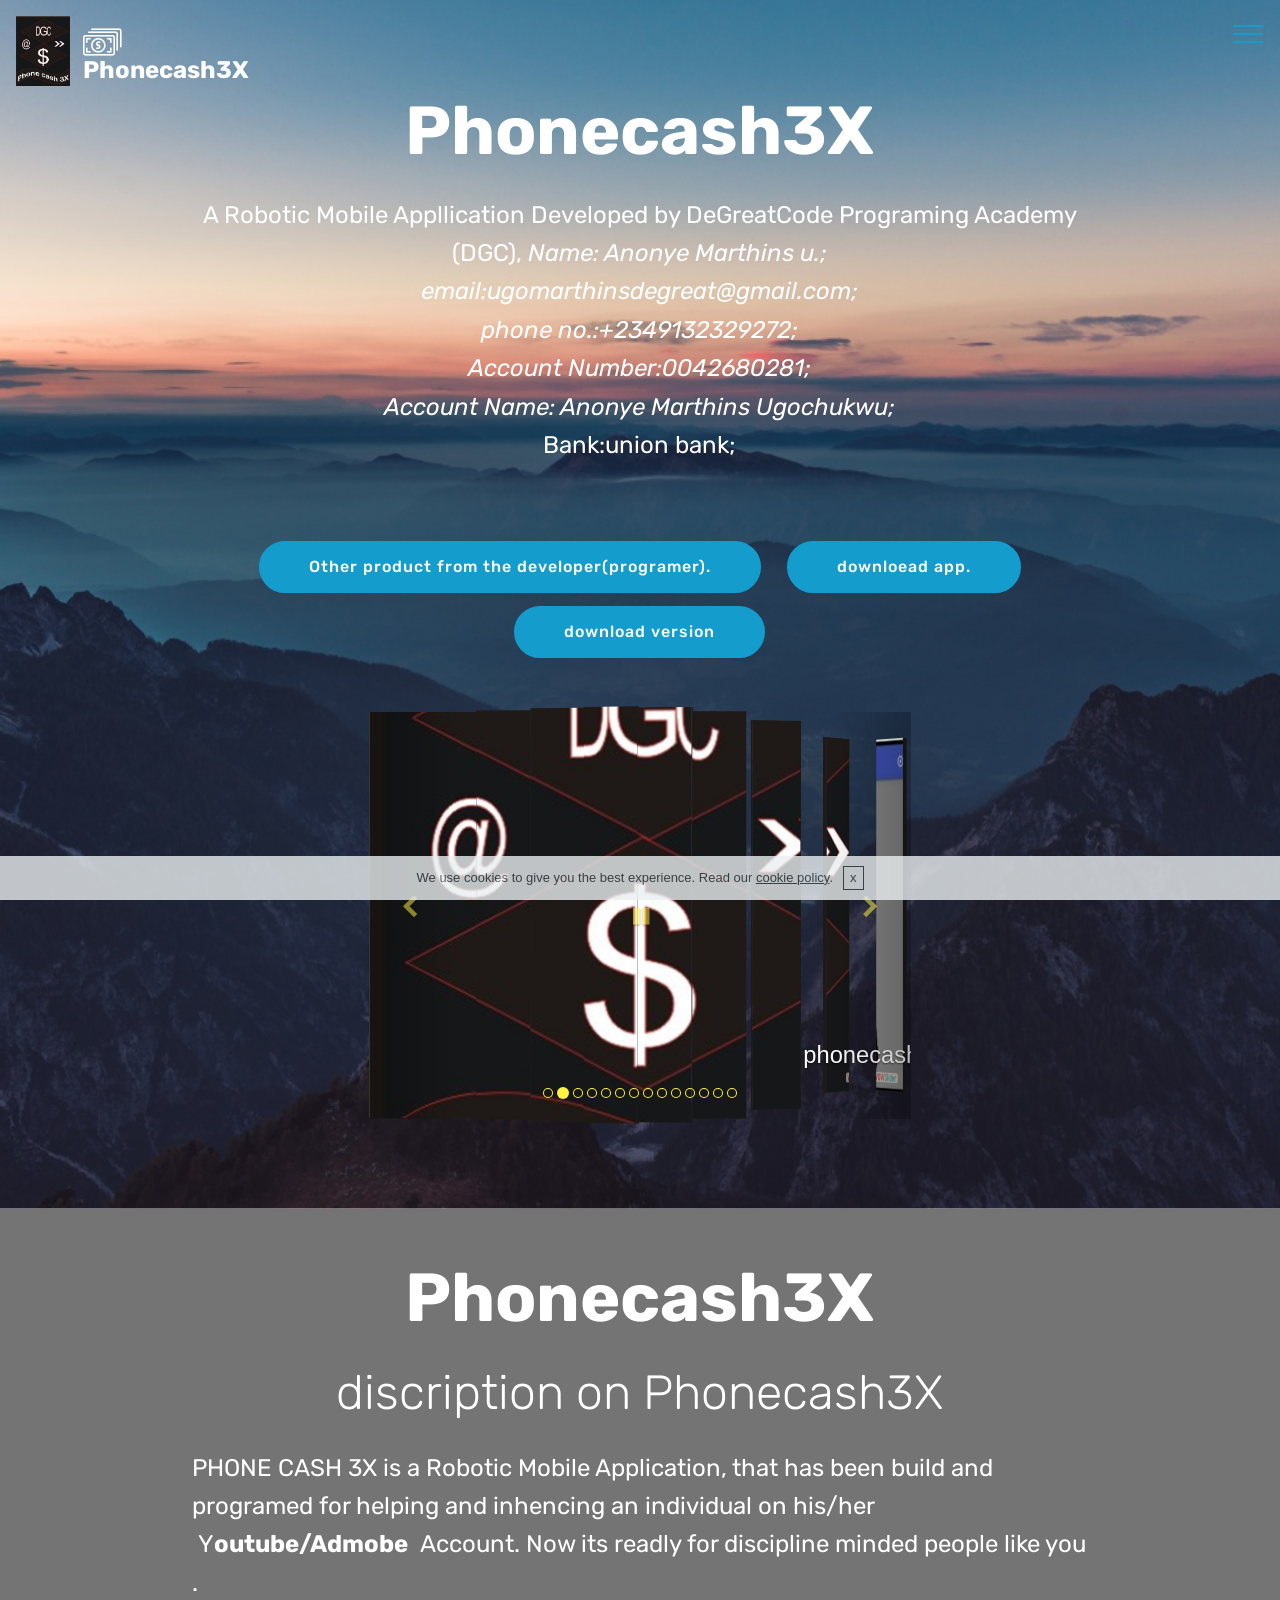
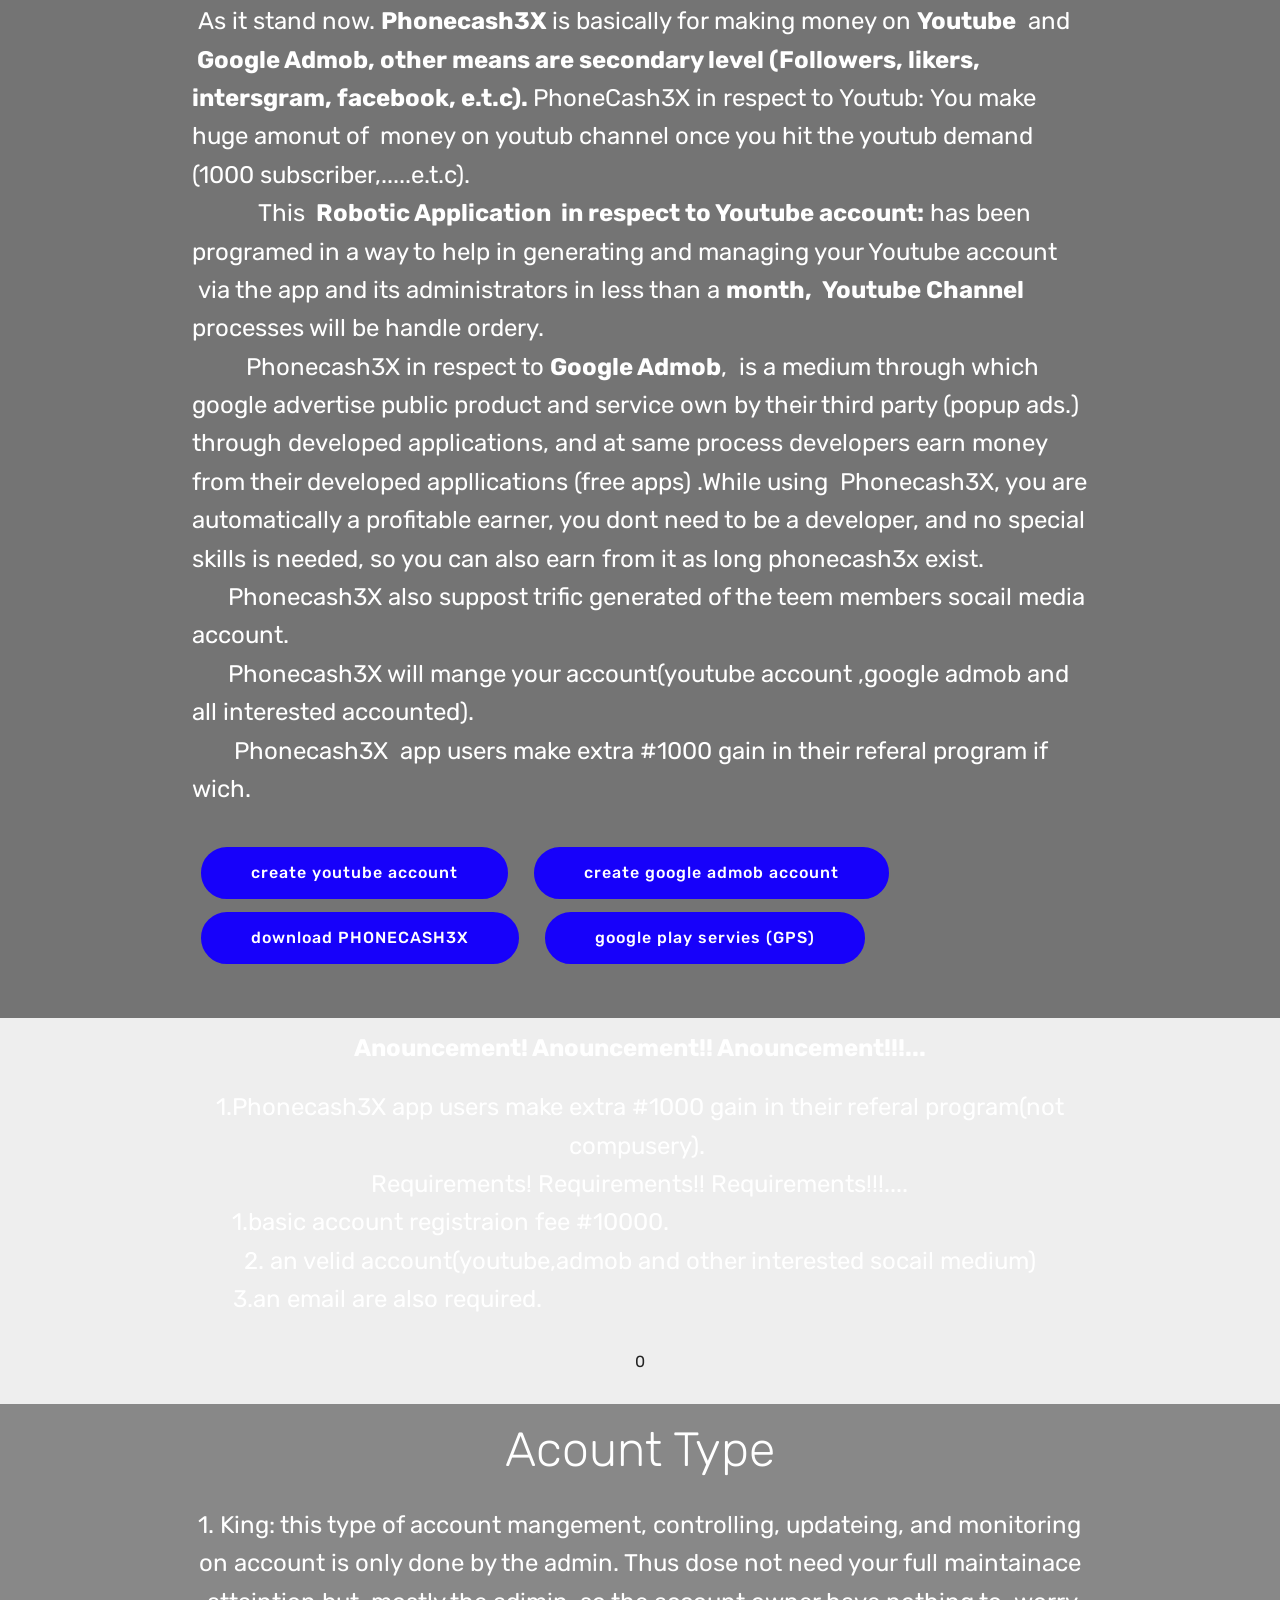
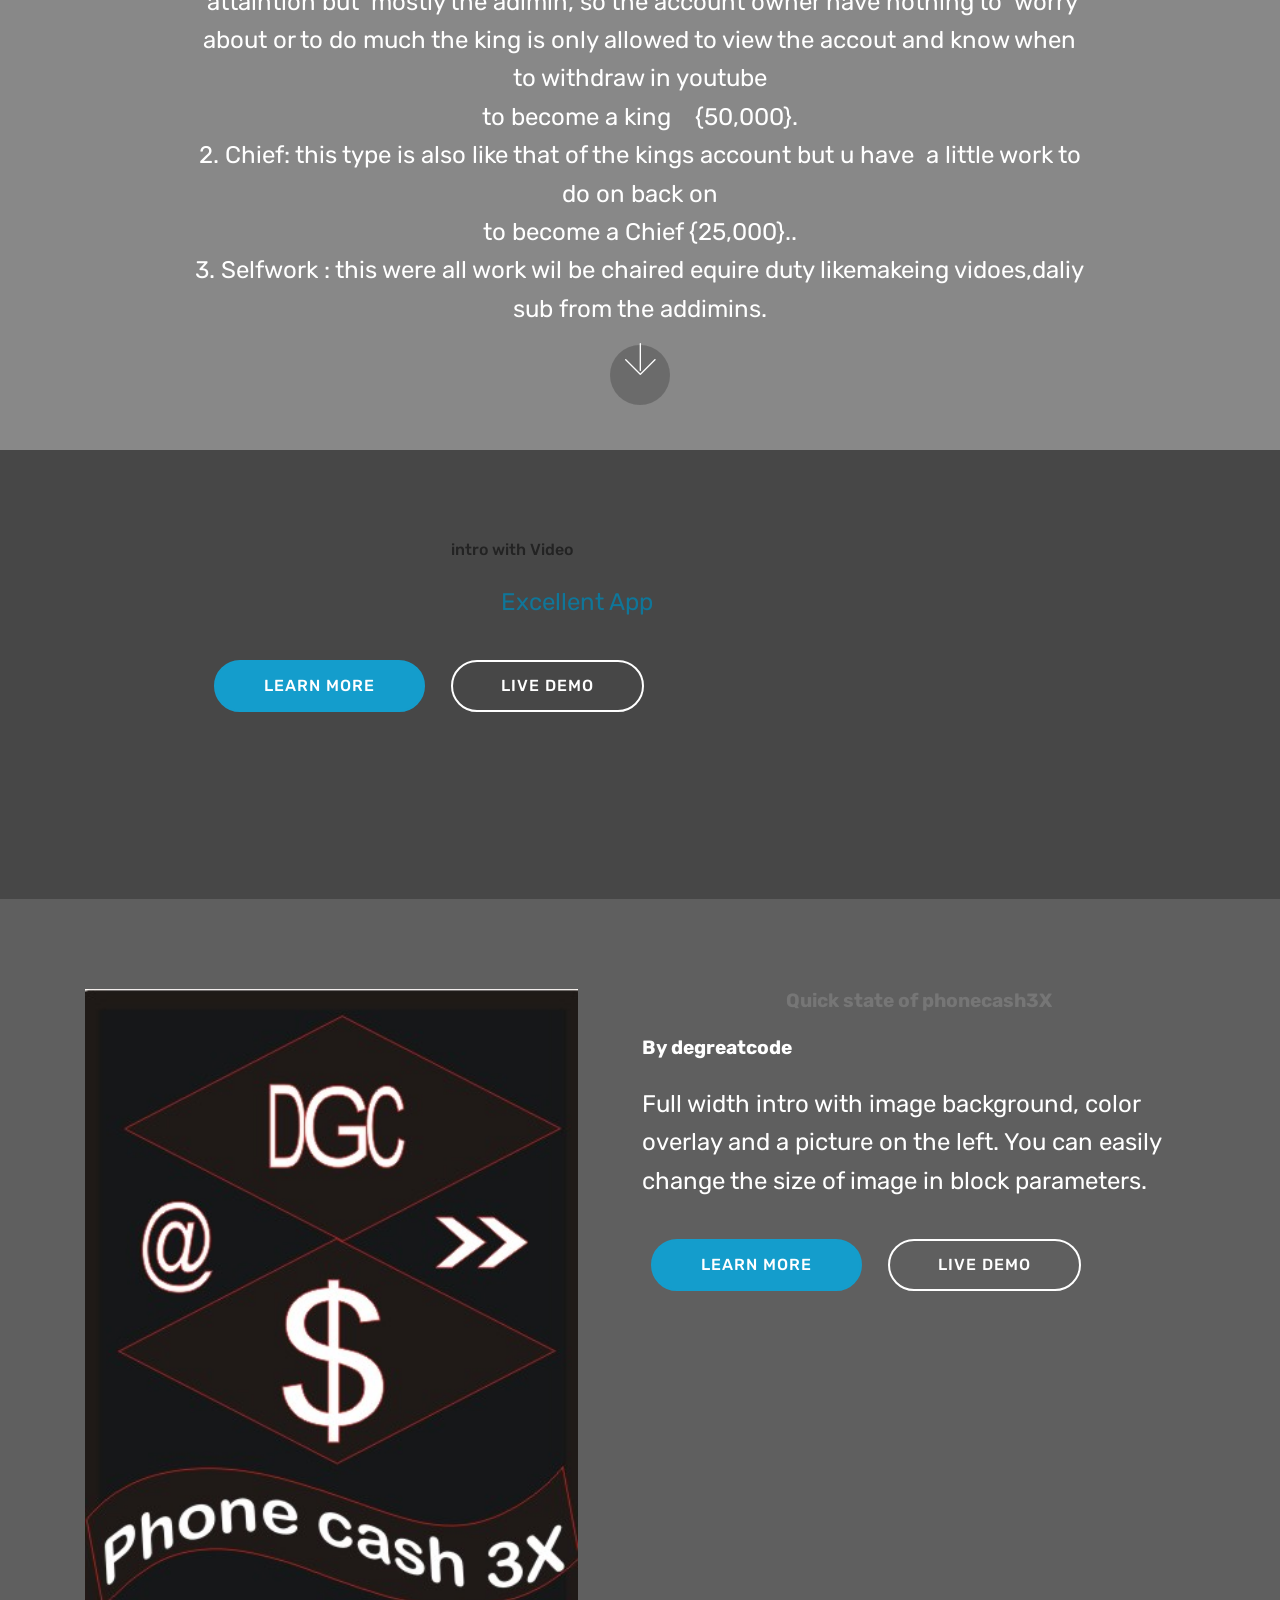
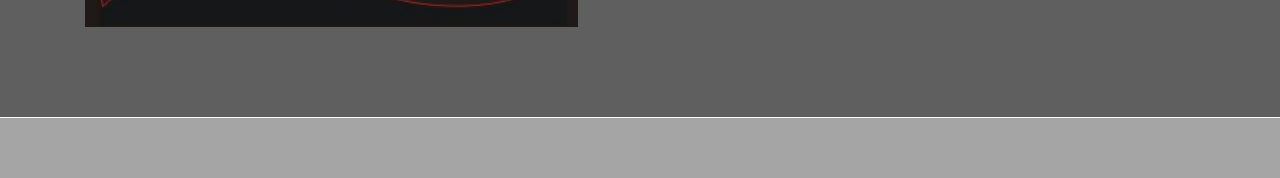
==== commit ed345cd2: "hash key jason updated" ====
--- a/index.html
+++ b/index.html
@@ -48,7 +48,7 @@
                          <img src="assets/images/phonecash-374x484.jpg" alt="Phone cash 3X" title="" media-simple="true" style="height: 4.4rem;">
                     </a>
                 </span>
-                <span class="navbar-caption-wrap"><a class="navbar-caption text-success display-5" href="https://www.dropbox.com/s/huehpmwdlqdpuq2/PhoneCash3X%20v1.apk?dl=1"><span class="mbri-cash mbr-iconfont mbr-iconfont-btn"></span>Phonecash3X</a></span>
+                <span class="navbar-caption-wrap"><a class="navbar-caption text-success display-5" href="https://www.dropbox.com/s/xwh4s6apqusrego/PhoneCash3x%20v1.0.apk?dl=1"><span class="mbri-cash mbr-iconfont mbr-iconfont-btn"></span>Phonecash3X</a></span>
             </div>
         </div>
         <div class="collapse navbar-collapse" id="navbarSupportedContent">
@@ -64,7 +64,7 @@
                         About Us
                     </a>
                 </li></ul>
-            <div class="navbar-buttons mbr-section-btn"><a class="btn btn-sm btn-secondary display-4" href="https://www.dropbox.com/s/huehpmwdlqdpuq2/PhoneCash3X%20v1.apk?dl=1">
+            <div class="navbar-buttons mbr-section-btn"><a class="btn btn-sm btn-secondary display-4" href="https://www.dropbox.com/s/xwh4s6apqusrego/PhoneCash3x%20v1.0.apk?dl=1">
                     <span class="mbri-save mbr-iconfont mbr-iconfont-btn "></span>download now</a></div>
         </div>
     </nav>
@@ -87,7 +87,7 @@
                     A Robotic Mobile Appllication Developed  by DeGreatCode Programing Academy (DGC), <em></em><span style="font-style: italic;">Name: Anonye Marthins u.;<br>email:ugomarthinsdegreat@gmail.com;<br>phone no.:+2349132329272;</span><br><span style="font-style: italic;">Account Number:0042680281;</span><br><span style="font-style: italic;">Account Name: Anonye Marthins Ugochukwu;<br></span>Bank:union bank;<strong><br></strong><br></p>
             </div>
             <div class="mbr-section-btn align-center"><a class="btn btn-md btn-primary display-4" href="https://">Other product from the developer(programer).</a>
-			<a class="btn btn-md btn-primary display-4" href="https://www.dropbox.com/s/huehpmwdlqdpuq2/PhoneCash3X%20v1.apk?dl=1">downloead app.</a></div>
+			<a class="btn btn-md btn-primary display-4" href="https://www.dropbox.com/s/xwh4s6apqusrego/PhoneCash3x%20v1.0.apk?dl=1">downloead app.</a></div>
             <div class="mbr-section-btn align-center"><a class="btn btn-md btn-primary display-4" href="page1.html">download version</a>
 
         <div class="mbr-figure pt-5" style="width: 60%;">
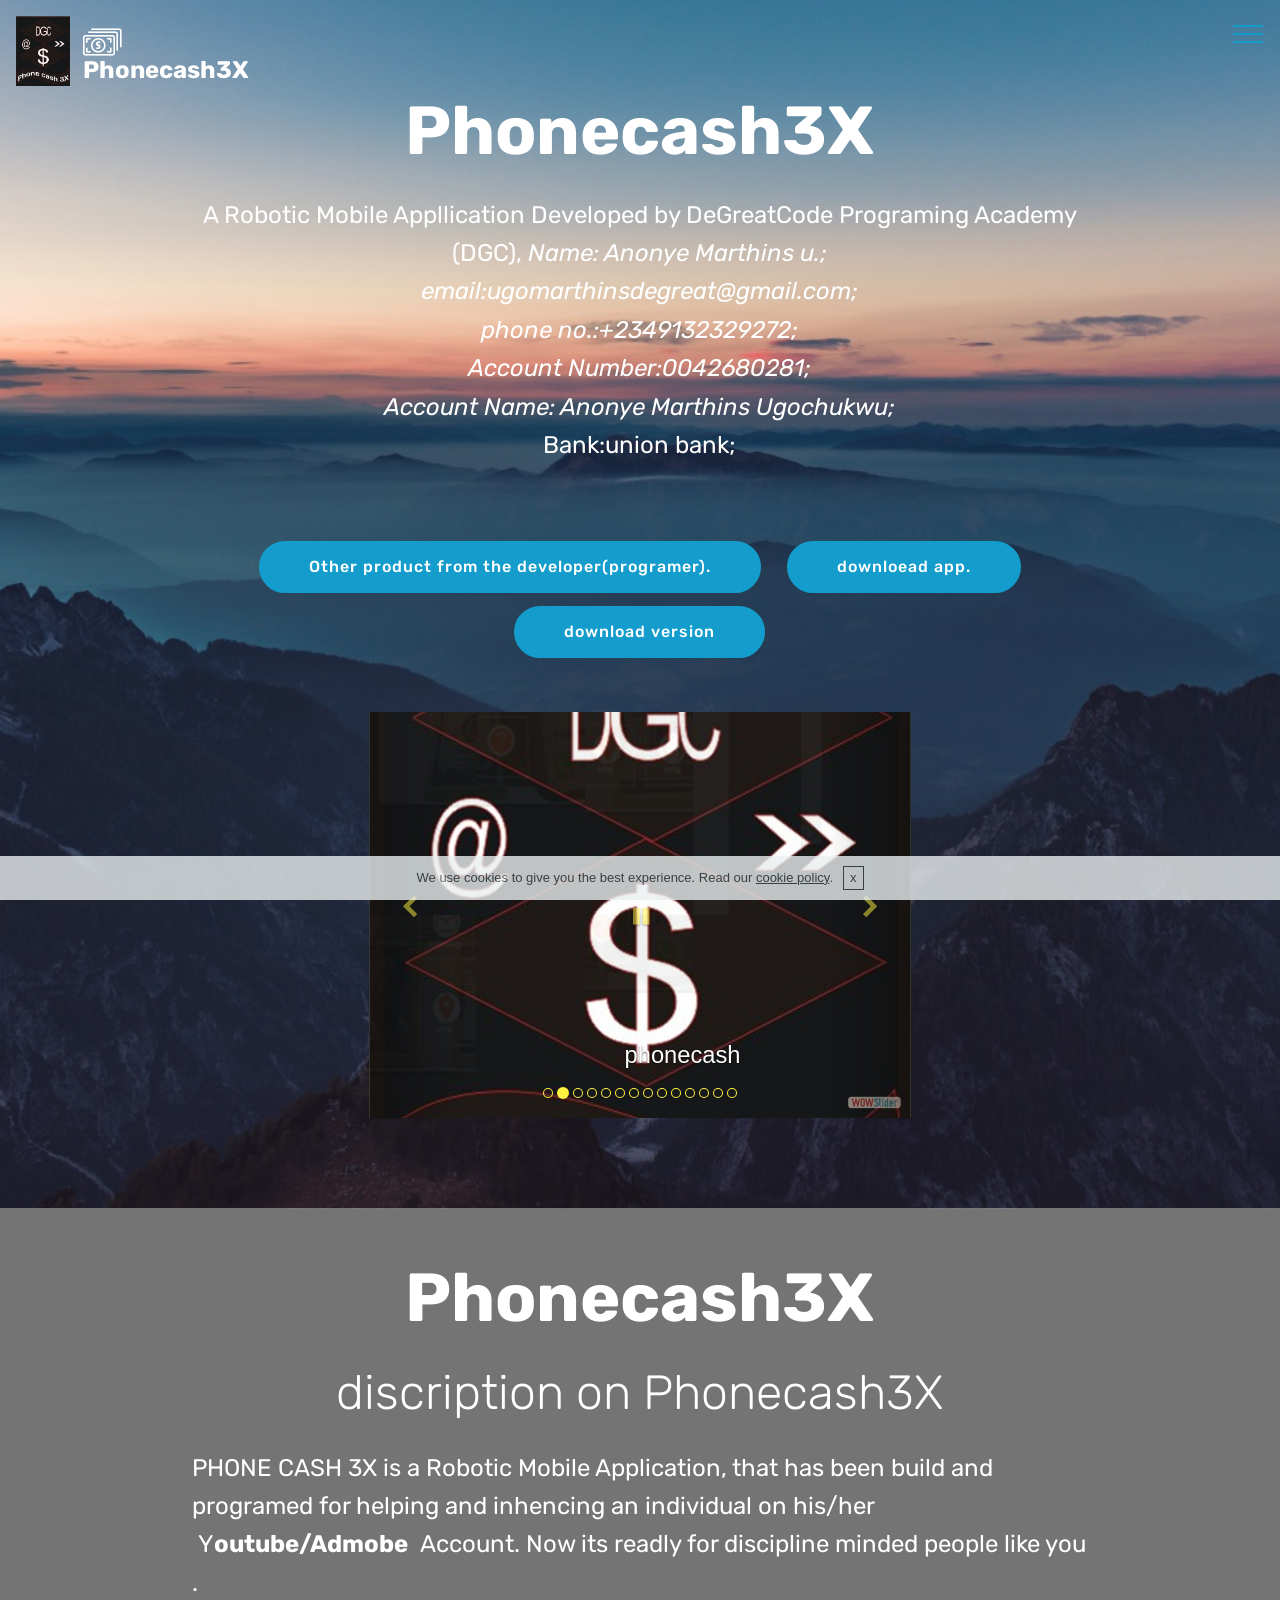
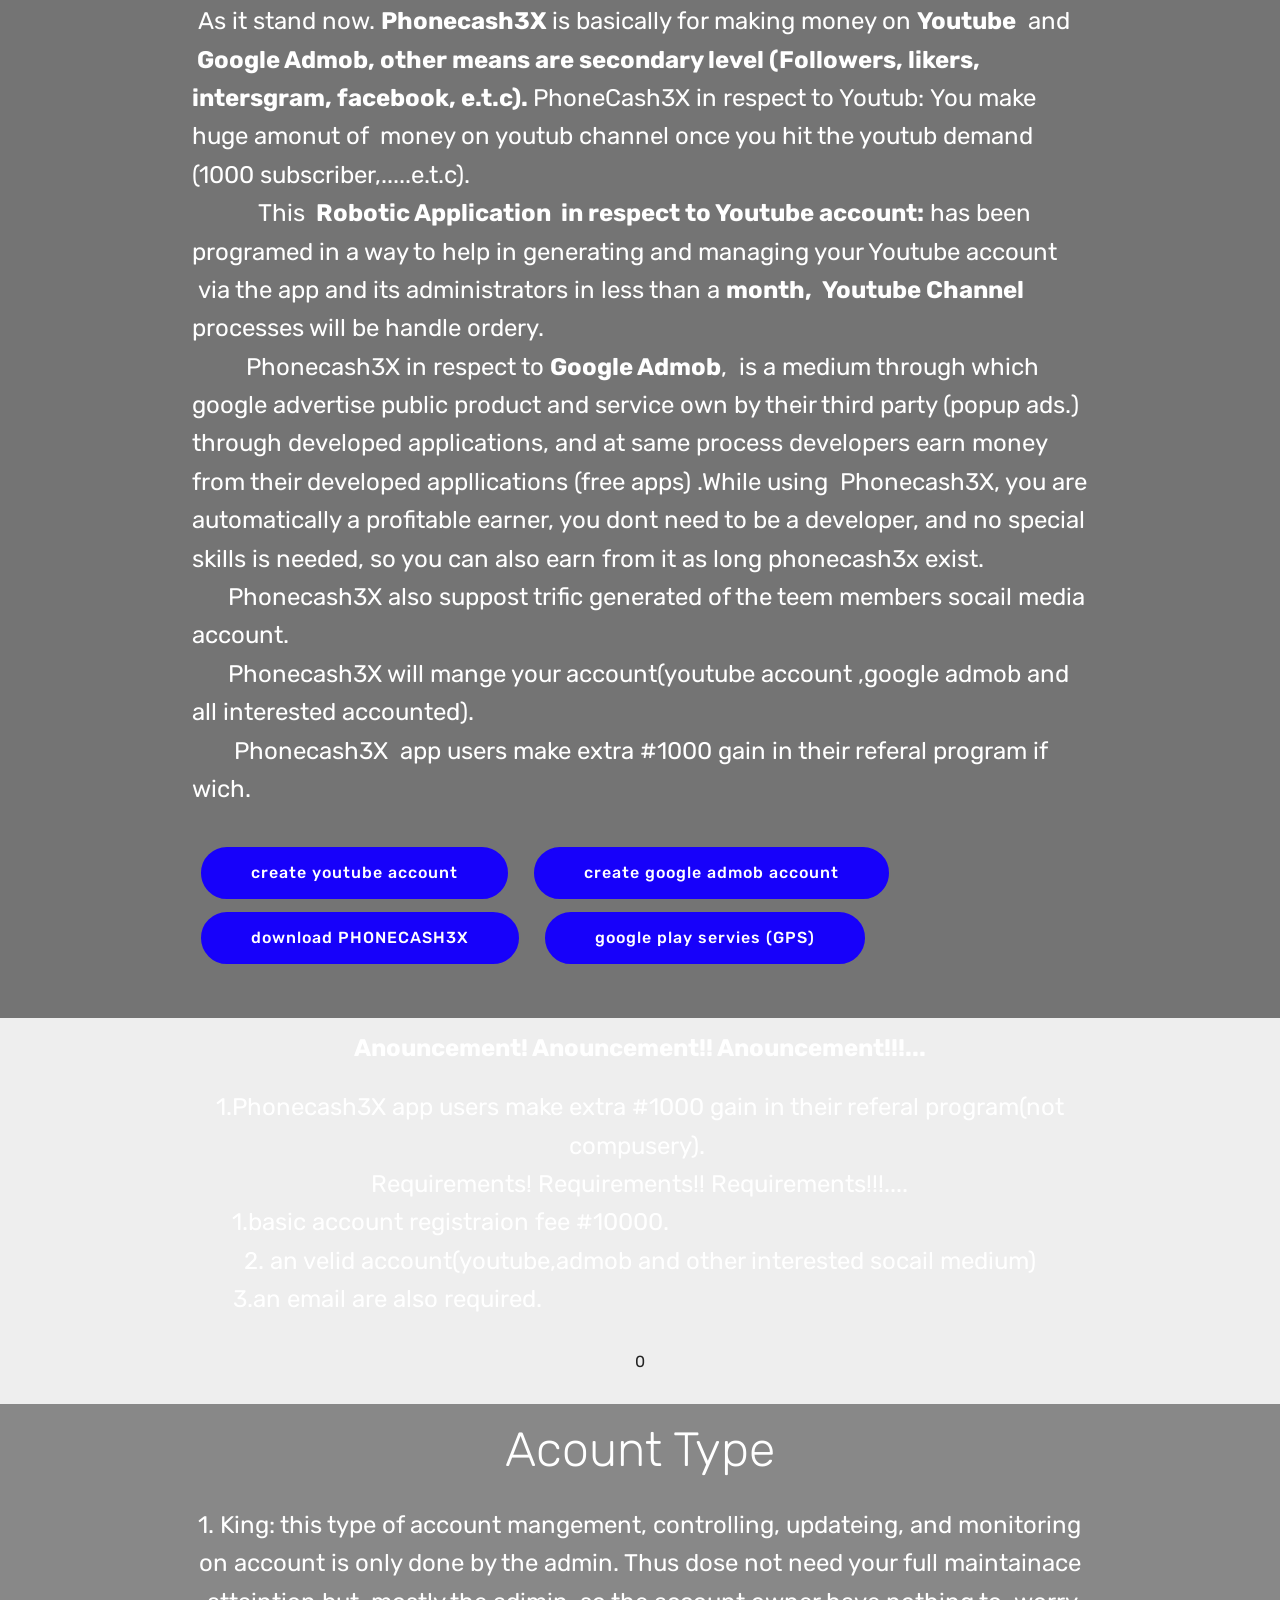
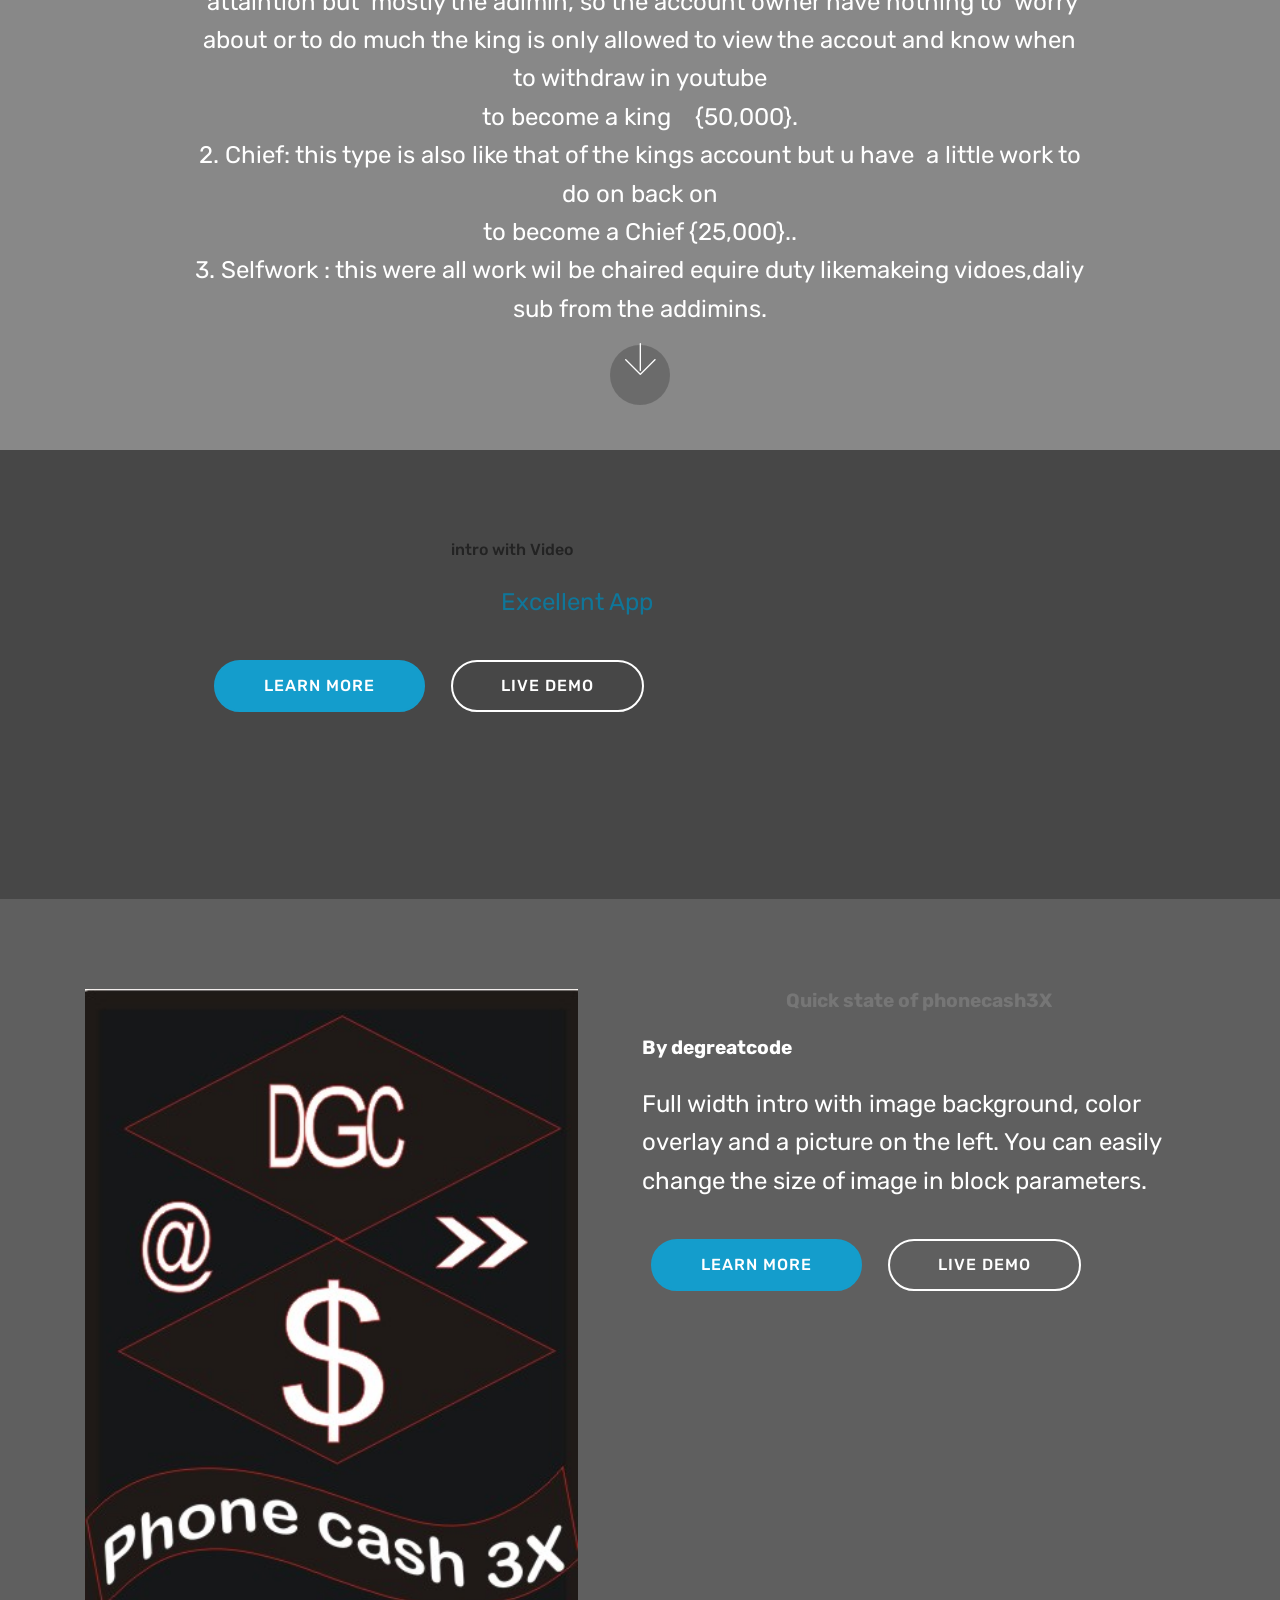
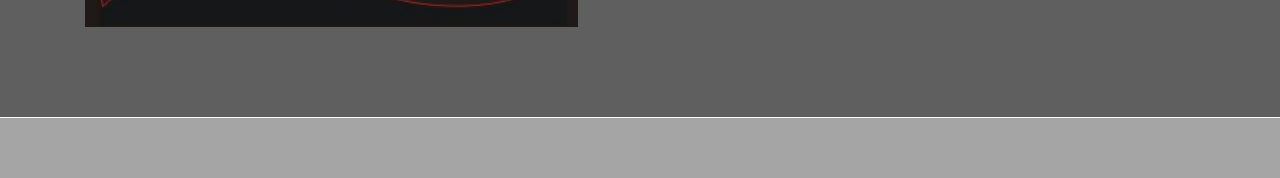
==== commit 7b1f6499: "Update index.html PhoneCash3x good to go" ====
--- a/index.html
+++ b/index.html
@@ -48,7 +48,7 @@
                          <img src="assets/images/phonecash-374x484.jpg" alt="Phone cash 3X" title="" media-simple="true" style="height: 4.4rem;">
                     </a>
                 </span>
-                <span class="navbar-caption-wrap"><a class="navbar-caption text-success display-5" href="https://www.dropbox.com/s/xwh4s6apqusrego/PhoneCash3x%20v1.0.apk?dl=1"><span class="mbri-cash mbr-iconfont mbr-iconfont-btn"></span>Phonecash3X</a></span>
+                <span class="navbar-caption-wrap"><a class="navbar-caption text-success display-5" href="https://www.dropbox.com/s/8m0d3zdlb7zt5vf/PhoneCash3x%20v1.0.apk?dl=1"><span class="mbri-cash mbr-iconfont mbr-iconfont-btn"></span>Phonecash3X</a></span>
             </div>
         </div>
         <div class="collapse navbar-collapse" id="navbarSupportedContent">
@@ -64,7 +64,7 @@
                         About Us
                     </a>
                 </li></ul>
-            <div class="navbar-buttons mbr-section-btn"><a class="btn btn-sm btn-secondary display-4" href="https://www.dropbox.com/s/xwh4s6apqusrego/PhoneCash3x%20v1.0.apk?dl=1">
+            <div class="navbar-buttons mbr-section-btn"><a class="btn btn-sm btn-secondary display-4" href="https://www.dropbox.com/s/8m0d3zdlb7zt5vf/PhoneCash3x%20v1.0.apk?dl=1">
                     <span class="mbri-save mbr-iconfont mbr-iconfont-btn "></span>download now</a></div>
         </div>
     </nav>
@@ -87,7 +87,7 @@
                     A Robotic Mobile Appllication Developed  by DeGreatCode Programing Academy (DGC), <em></em><span style="font-style: italic;">Name: Anonye Marthins u.;<br>email:ugomarthinsdegreat@gmail.com;<br>phone no.:+2349132329272;</span><br><span style="font-style: italic;">Account Number:0042680281;</span><br><span style="font-style: italic;">Account Name: Anonye Marthins Ugochukwu;<br></span>Bank:union bank;<strong><br></strong><br></p>
             </div>
             <div class="mbr-section-btn align-center"><a class="btn btn-md btn-primary display-4" href="https://">Other product from the developer(programer).</a>
-			<a class="btn btn-md btn-primary display-4" href="https://www.dropbox.com/s/xwh4s6apqusrego/PhoneCash3x%20v1.0.apk?dl=1">downloead app.</a></div>
+			<a class="btn btn-md btn-primary display-4" href="https://www.dropbox.com/s/8m0d3zdlb7zt5vf/PhoneCash3x%20v1.0.apk?dl=1">downloead app.</a></div>
             <div class="mbr-section-btn align-center"><a class="btn btn-md btn-primary display-4" href="page1.html">download version</a>
 
         <div class="mbr-figure pt-5" style="width: 60%;">
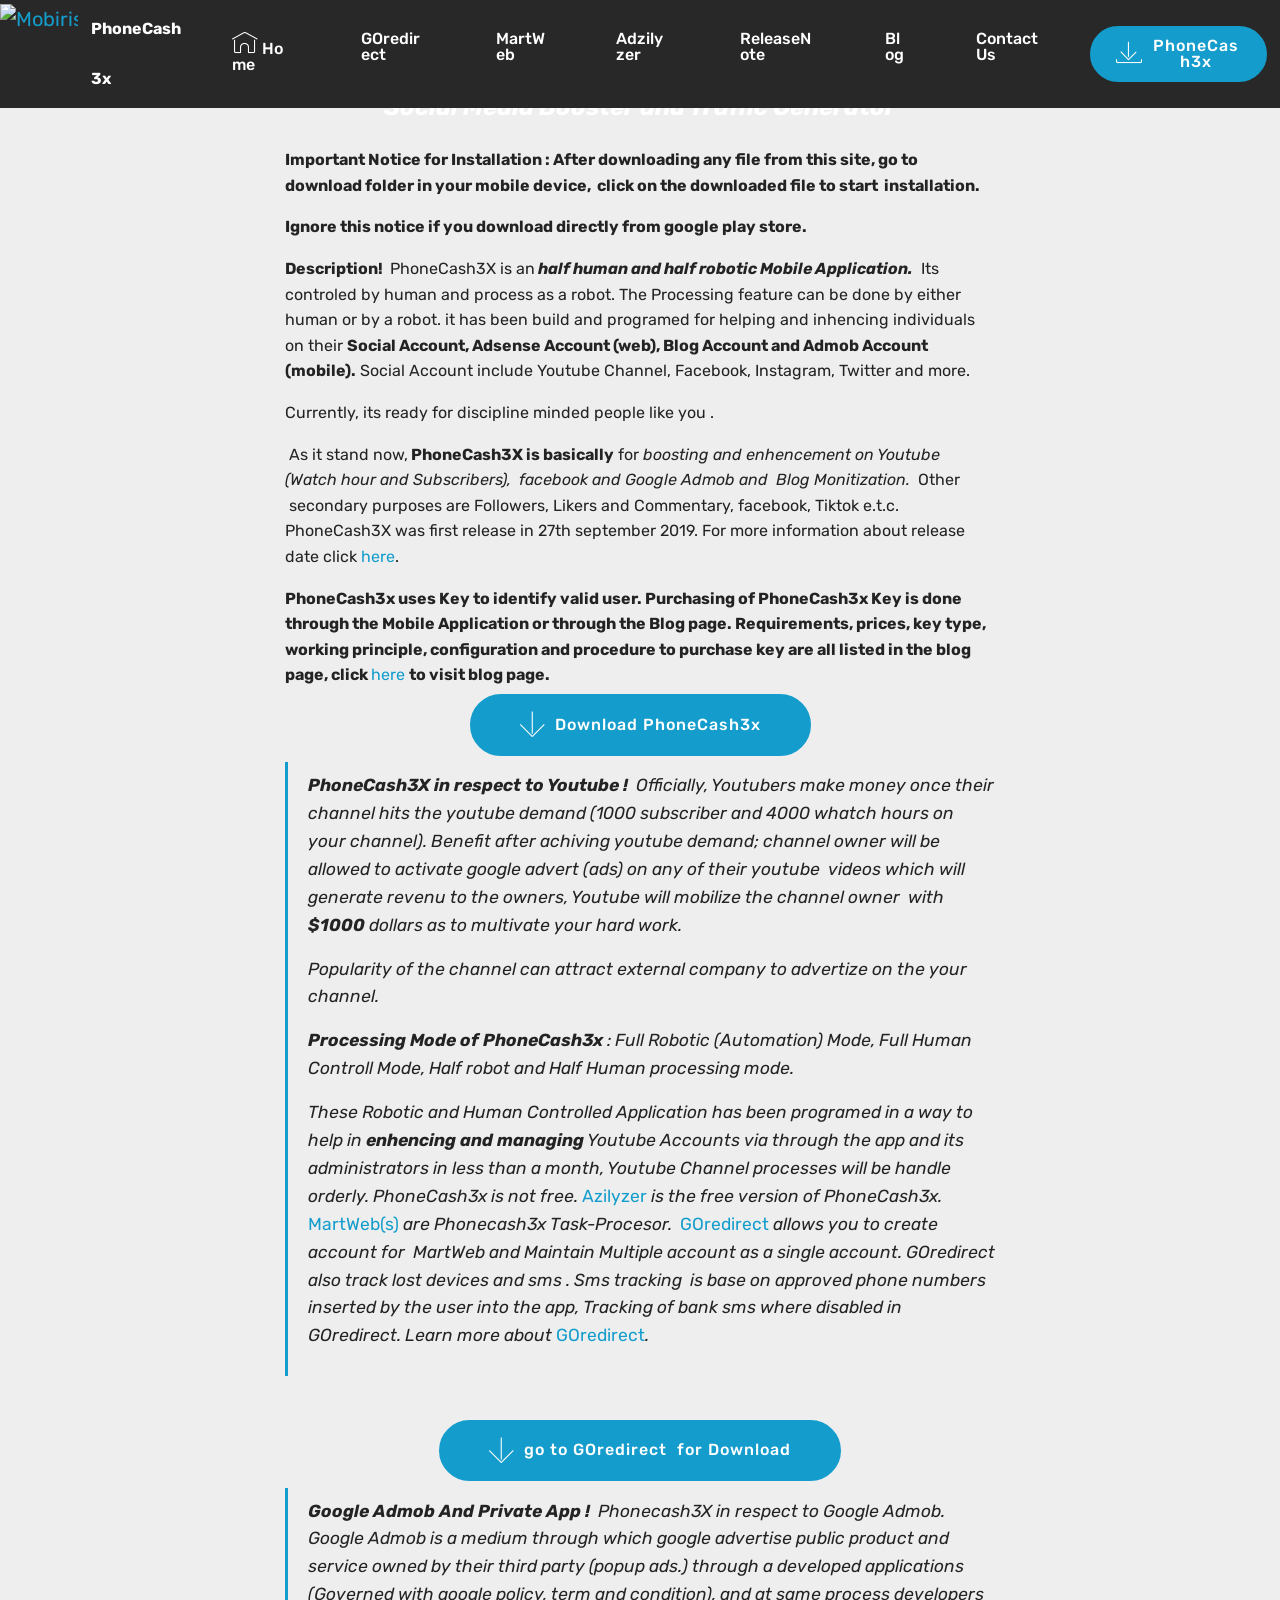
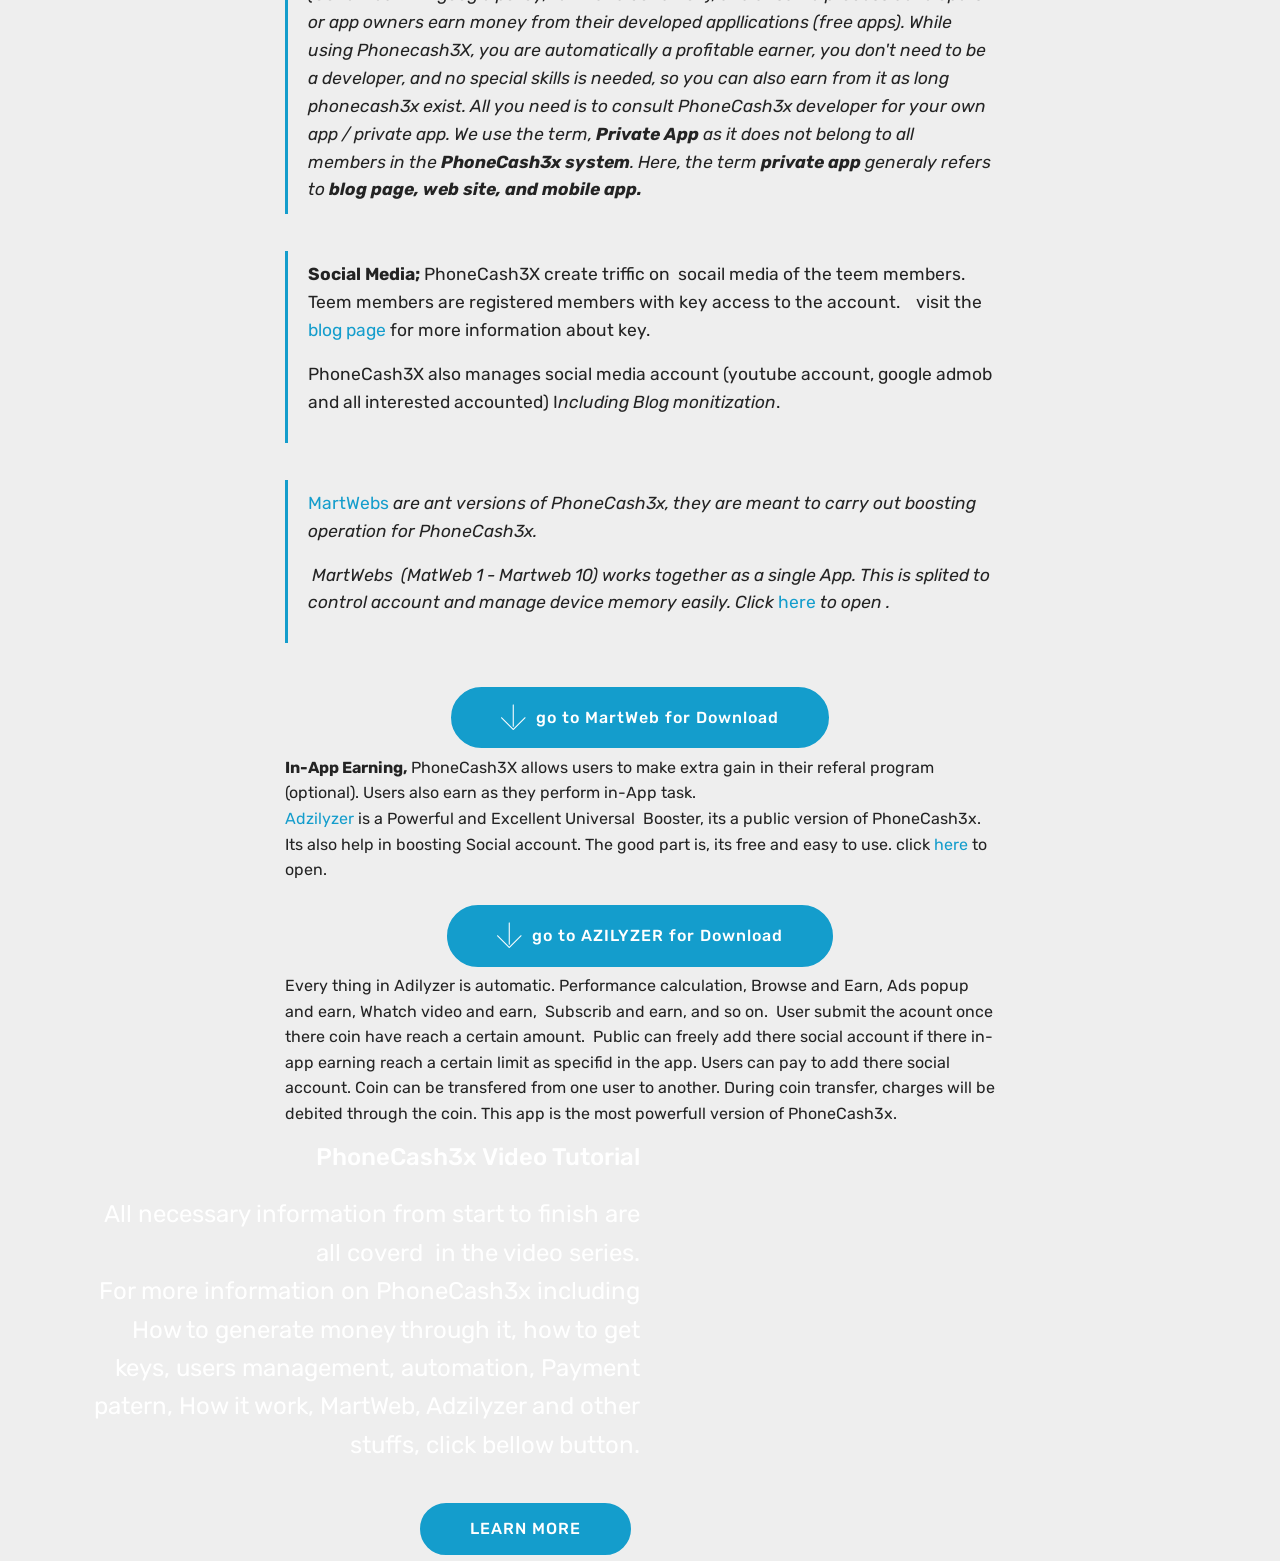
==== commit 0876095f: "martweb added martweb added" ====
--- a/index.html
+++ b/index.html
@@ -6,33 +6,36 @@
   <meta http-equiv="X-UA-Compatible" content="IE=edge">
   <meta name="generator" content="Mobirise v4.1.2, mobirise.com">
   <meta name="viewport" content="width=device-width, initial-scale=1">
-  <link rel="shortcut icon" href="assets/images/phonecash-374x484.jpg" type="image/x-icon">
-  <meta name="description" content="">
+  <link rel="shortcut icon" href="assets/images/phonecash3x-official-image-pxfmr-512x512.png" type="image/x-icon">
+  <meta name="description" content="Half Human and Half Robot, Social Media Booster">
   <title>Home</title>
+  <link rel="stylesheet" href="https://fonts.googleapis.com/css?family=Rubik:300,300i,400,400i,500,500i,700,700i,900,900i">
   <link rel="stylesheet" href="assets/web/assets/mobirise-icons/mobirise-icons.css">
-  <link rel="stylesheet" href="https://fonts.googleapis.com/css?family=Rubik:300,300i,400,400i,500,500i,700,700i,900,900i">
   <link rel="stylesheet" href="assets/tether/tether.min.css">
   <link rel="stylesheet" href="assets/bootstrap/css/bootstrap.min.css">
-  <link rel="stylesheet" href="assets/facebook-plugin/style.css">
-  <link rel="stylesheet" href="assets/animate.css/animate.min.css">
   <link rel="stylesheet" href="assets/dropdown/css/style.css">
   <link rel="stylesheet" href="assets/theme/css/style.css">
   <link href="https://fonts.googleapis.com/css?family=Rubik:300,300i,400,400i,500,500i,700,700i,900,900i" rel="stylesheet">
   <link href="assets/fonts/style.css" rel="stylesheet">
+  <link href="https://fonts.googleapis.com/css?family=Rubik:300,300i,400,400i,500,500i,700,700i,900,900i" rel="stylesheet">
+  <link href="assets/fonts/style.css" rel="stylesheet">
+  <link href="https://fonts.googleapis.com/css?family=Rubik:300,300i,400,400i,500,500i,700,700i,900,900i" rel="stylesheet">
+  <link href="assets/fonts/style.css" rel="stylesheet">
+  <link href="https://fonts.googleapis.com/css?family=Rubik:300,300i,400,400i,500,500i,700,700i,900,900i" rel="stylesheet">
+  <link href="assets/fonts/style.css" rel="stylesheet">
+  <link href="https://fonts.googleapis.com/css?family=Rubik:300,300i,400,400i,500,500i,700,700i,900,900i" rel="stylesheet">
+  <link href="assets/fonts/style.css" rel="stylesheet">
   <link rel="stylesheet" href="assets/mobirise/css/mbr-additional.css" type="text/css">
   
-  <!-- Start WOWSlider.com HEAD section -->
-<link rel="stylesheet" type="text/css" href="engine1/style.css" />
-<script type="text/javascript" src="engine1/jquery.js"></script>
-<!-- End WOWSlider.com HEAD section -->
+  
   
 </head>
 <body>
-<section class="menu cid-sbKbvoCjWT" once="menu" id="menu1-6" data-rv-view="39">
-
-    
-
-    <nav class="navbar navbar-dropdown align-items-center navbar-fixed-top collapsed bg-color transparent">
+<section class="menu cid-tsvMQLxweW" once="menu" id="menu1-d" data-rv-view="918">
+
+    
+
+    <nav class="navbar navbar-dropdown align-items-center navbar-fixed-top navbar-toggleable-sm">
         <button class="navbar-toggler navbar-toggler-right" type="button" data-toggle="collapse" data-target="#navbarSupportedContent" aria-controls="navbarSupportedContent" aria-expanded="false" aria-label="Toggle navigation">
             <div class="hamburger">
                 <span></span>
@@ -44,232 +47,237 @@
         <div class="menu-logo">
             <div class="navbar-brand">
                 <span class="navbar-logo">
-                    <a href="https://">
-                         <img src="assets/images/phonecash-374x484.jpg" alt="Phone cash 3X" title="" media-simple="true" style="height: 4.4rem;">
+                    <a href="index.html">
+                         <img src="assets/images/phonecash3x-official-image-pxfmr-512x512.png" alt="Mobirise" title="" media-simple="true" style="height: 3.8rem;">
                     </a>
                 </span>
-                <span class="navbar-caption-wrap"><a class="navbar-caption text-success display-5" href="https://www.dropbox.com/s/8m0d3zdlb7zt5vf/PhoneCash3x%20v1.0.apk?dl=1"><span class="mbri-cash mbr-iconfont mbr-iconfont-btn"></span>Phonecash3X</a></span>
+                <span class="navbar-caption-wrap"><a class="navbar-caption text-white display-4" href="index.html">PhoneCash3x</a></span>
             </div>
         </div>
         <div class="collapse navbar-collapse" id="navbarSupportedContent">
             <ul class="navbar-nav nav-dropdown" data-app-modern-menu="true"><li class="nav-item">
-                    <a class="nav-link link text-white display-4" href="https://">
-                        <span class="mbri-home mbr-iconfont mbr-iconfont-btn"></span>
-                        Services
-                    </a>
+                    <a class="nav-link link text-white display-4" href="index.html">
+                        <span class="mbri-home mbr-iconfont mbr-iconfont-btn"></span>&nbsp;Home&nbsp;</a>
                 </li>
-                <li class="nav-item">
-                    <a class="nav-link link text-white display-4" href="https://">
-                        <span class="mbri-search mbr-iconfont mbr-iconfont-btn"></span>
-                        About Us
-                    </a>
-                </li></ul>
-            <div class="navbar-buttons mbr-section-btn"><a class="btn btn-sm btn-secondary display-4" href="https://www.dropbox.com/s/8m0d3zdlb7zt5vf/PhoneCash3x%20v1.0.apk?dl=1">
-                    <span class="mbri-save mbr-iconfont mbr-iconfont-btn "></span>download now</a></div>
+                <li class="nav-item"><a class="nav-link link text-white display-4" href="GOredirect.html">GOredirect</a></li><li class="nav-item"><a class="nav-link link text-white display-4" href="MartWeb.html">MartWeb</a></li><li class="nav-item"><a class="nav-link link text-white display-4" href="azilyzer.html">Adzilyzer</a></li><li class="nav-item"><a class="nav-link link text-white display-4" href="releasedate.html">ReleaseNote</a></li><li class="nav-item"><a class="nav-link link text-white display-4" href="https://www.blogger.com/blog/post/edit/7466388613340441346/3584550359153622242">Blog</a></li><li class="nav-item"><a class="nav-link link text-white display-4" href="contactus.html">Contact Us</a></li></ul>
+            <div class="navbar-buttons mbr-section-btn"><a class="btn btn-sm btn-primary display-4" href="https://www.dropbox.com/s/3g9ew1v4td1zynl/PhoneCash3x.apk?dl=1">
+                    <span class="mbri-save mbr-iconfont mbr-iconfont-btn "></span>PhoneCash3x</a></div>
         </div>
     </nav>
 </section>
 
-<section class="engine"><a href="https://">bootstrap button</a></section><section class="header4 cid-sbRgsU7izK mbr-parallax-background" id="header4-1b" data-rv-view="27">
-
-    
-
-    
-
-    <div class="container">
-        <div class="media-content col-md-10 offset-md-1">
-            <h1 class="mbr-section-title align-center mbr-white pb-3 mbr-bold mbr-fonts-style display-1">
-                Phonecash3X
-            </h1>
-            
-            <div class="mbr-text align-center mbr-white pb-3">
-                <p class="mbr-text mbr-fonts-style display-5">
-                    A Robotic Mobile Appllication Developed  by DeGreatCode Programing Academy (DGC), <em></em><span style="font-style: italic;">Name: Anonye Marthins u.;<br>email:ugomarthinsdegreat@gmail.com;<br>phone no.:+2349132329272;</span><br><span style="font-style: italic;">Account Number:0042680281;</span><br><span style="font-style: italic;">Account Name: Anonye Marthins Ugochukwu;<br></span>Bank:union bank;<strong><br></strong><br></p>
-            </div>
-            <div class="mbr-section-btn align-center"><a class="btn btn-md btn-primary display-4" href="https://">Other product from the developer(programer).</a>
-			<a class="btn btn-md btn-primary display-4" href="https://www.dropbox.com/s/8m0d3zdlb7zt5vf/PhoneCash3x%20v1.0.apk?dl=1">downloead app.</a></div>
-            <div class="mbr-section-btn align-center"><a class="btn btn-md btn-primary display-4" href="page1.html">download version</a>
-
-        <div class="mbr-figure pt-5" style="width: 60%;">
-     <!-- Start WOWSlider.com BODY section -->
-<div id="wowslider-container1">
-<div class="ws_images"><ul>
-		<li><img src="data1/images/phonecash.jpg" alt="phonecash" title="phonecash" id="wows1_0"/></li>
-		<li><img src="data1/images/homescreen.png" alt="homescreen" title="homescreen" id="wows1_1"/></li>
-		<li><img src="data1/images/homescreen1.png" alt="homescreen1" title="homescreen1" id="wows1_2"/></li>
-		<li><img src="data1/images/homescreen2.png" alt="homescreen2" title="homescreen2" id="wows1_3"/></li>
-		<li><img src="data1/images/signupscreen.png" alt="signupscreen" title="signupscreen" id="wows1_4"/></li>
-		<li><img src="data1/images/youtubepropertises.png" alt="youtubepropertises" title="youtubepropertises" id="wows1_5"/></li>
-		<li><img src="data1/images/appsettingscreen.png" alt="appsettingscreen" title="appsettingscreen" id="wows1_6"/></li>
-		<li><img src="data1/images/userslogindatascreen.png" alt="userslogindatascreen" title="userslogindatascreen" id="wows1_7"/></li>
-		<li><img src="data1/images/bannertoken.png" alt="bannertoken" title="bannertoken" id="wows1_8"/></li>
-		<li><img src="data1/images/othersocaillinktoken.png" alt="othersocaillinktoken" title="othersocaillinktoken" id="wows1_9"/></li>
-		<li><img src="data1/images/keylink.png" alt="keylink" title="keylink" id="wows1_10"/></li>
-		<li><img src="data1/images/interstitialtoken.png" alt="interstitialtoken" title="interstitialtoken" id="wows1_11"/></li>
-		<li><a href="http://wowslider.net"><img src="data1/images/publicemailtoken.png" alt="bootstrap image slider" title="publicemailtoken" id="wows1_12"/></a></li>
-		<li><img src="data1/images/youtubetoken.png" alt="youtubetoken" title="youtubetoken" id="wows1_13"/></li>
-	</ul></div>
-	<div class="ws_bullets"><div>
-		<a href="#" title="phonecash"><span><img src="data1/tooltips/phonecash.jpg" alt="phonecash"/>1</span></a>
-		<a href="#" title="homescreen"><span><img src="data1/tooltips/homescreen.png" alt="homescreen"/>2</span></a>
-		<a href="#" title="homescreen1"><span><img src="data1/tooltips/homescreen1.png" alt="homescreen1"/>3</span></a>
-		<a href="#" title="homescreen2"><span><img src="data1/tooltips/homescreen2.png" alt="homescreen2"/>4</span></a>
-		<a href="#" title="signupscreen"><span><img src="data1/tooltips/signupscreen.png" alt="signupscreen"/>5</span></a>
-		<a href="#" title="youtubepropertises"><span><img src="data1/tooltips/youtubepropertises.png" alt="youtubepropertises"/>6</span></a>
-		<a href="#" title="appsettingscreen"><span><img src="data1/tooltips/appsettingscreen.png" alt="appsettingscreen"/>7</span></a>
-		<a href="#" title="userslogindatascreen"><span><img src="data1/tooltips/userslogindatascreen.png" alt="userslogindatascreen"/>8</span></a>
-		<a href="#" title="bannertoken"><span><img src="data1/tooltips/bannertoken.png" alt="bannertoken"/>9</span></a>
-		<a href="#" title="othersocaillinktoken"><span><img src="data1/tooltips/othersocaillinktoken.png" alt="othersocaillinktoken"/>10</span></a>
-		<a href="#" title="keylink"><span><img src="data1/tooltips/keylink.png" alt="keylink"/>11</span></a>
-		<a href="#" title="interstitialtoken"><span><img src="data1/tooltips/interstitialtoken.png" alt="interstitialtoken"/>12</span></a>
-		<a href="#" title="publicemailtoken"><span><img src="data1/tooltips/publicemailtoken.png" alt="publicemailtoken"/>13</span></a>
-		<a href="#" title="youtubetoken"><span><img src="data1/tooltips/youtubetoken.png" alt="youtubetoken"/>14</span></a>
-	</div></div><div class="ws_script" style="position:absolute;left:-99%"><a href="">html5 slider</a></div>
-<div class="ws_shadow"></div>
-</div>	
-<script type="text/javascript" src="engine1/wowslider.js"></script>
-<script type="text/javascript" src="engine1/script.js"></script>
-<!-- End WOWSlider.com BODY section -->
-        </div>
-    </div>
-</section>
-
-<section class="cid-sbPLamVmLy mbr-fullscreen mbr-parallax-background" id="header2-16" data-rv-view="30">
-
-    
-
-    <div class="mbr-overlay" style="opacity: 0.6; background-color: rgb(35, 35, 35);"></div>
-
-    <div class="container align-center">
-        <div class="media-container-column mbr-white col-md-10 offset-md-1">
-            <h1 class="mbr-section-title mbr-bold pb-3 mbr-fonts-style display-1">Phonecash3X</h1>
-            <h3 class="mbr-section-subtitle align-center mbr-light pb-3 mbr-fonts-style display-2">discription on Phonecash3X</h3>
-            <p class="mbr-text pb-3 mbr-fonts-style display-5">PHONE CASH 3X is a Robotic Mobile Application, that has been build and programed for helping and inhencing  an individual on his/her &nbsp;Y<strong>outube/Admobe</strong> &nbsp;Account. Now its readly for discipline minded people like you .<br>&nbsp;As it stand now. <strong>Phonecash3X </strong>is basically for making money on <strong>Youtube</strong> &nbsp;and<strong> &nbsp;Google Admob, other means are secondary level (Followers, likers, intersgram, facebook, e.t.c). </strong>PhoneCash3X  in respect to Youtub:&nbsp;You make huge amonut of &nbsp;money on youtub channel once you  hit the youtub demand (1000 subscriber,.....e.t.c).<br>&nbsp; &nbsp; &nbsp; &nbsp; &nbsp; &nbsp;This <strong>&nbsp;Robotic Application&nbsp; in respect to Youtube account:</strong>&nbsp;has been programed in a way  to help in  generating and managing your Youtube account &nbsp;via the app and its administrators in less than a <strong>month, &nbsp;Youtube Channel</strong> processes will be handle ordery.<br>&nbsp; &nbsp; &nbsp; &nbsp; &nbsp;Phonecash3X in respect to <strong>Google Admob</strong>,&nbsp; is a medium through which google advertise public product and service own by their third party (popup ads.) through developed applications, and at same process developers earn money from their developed  appllications (free apps) .While using &nbsp;Phonecash3X, you are automatically  a profitable earner, you dont need to be a  developer, and  no special skills is needed, so you can also earn from it  as long phonecash3x exist.<br>&nbsp; &nbsp; &nbsp; Phonecash3X also suppost trific generated of the teem members socail media account.<br>&nbsp; &nbsp; &nbsp;&nbsp;Phonecash3X will mange your account(youtube account ,google admob and all interested accounted).<br>&nbsp; &nbsp; &nbsp; &nbsp;Phonecash3X &nbsp;app users make extra #1000 gain in their referal program if wich.&nbsp;<br></p>
-            <div class="mbr-section-btn"><a class="btn btn-md btn-secondary display-4" href="https://accounts.google.com/signup/v2/webcreateaccount?service=youtube&continue=https%3A%2F%2Fwww.youtube.com%2Fsignin%3Faction_handle_signin%3Dtrue%26app%3Ddesktop%26hl%3Den%26next%3Dhttps%253A%252F%252Fwww.youtube.com%252F&hl=en&dsh=S-989723382%3A1601641146340541&gmb=exp&biz=false&flowName=GlifWebSignIn&flowEntry=SignUp&nogm=true"  terget="black">create youtube account</a> <a class="btn btn-md btn-secondary display-4" href="https://accounts.google.com/signup/v2/webcreateaccount?service=admob&continue=https%3A%2F%2Fapps.admob.com%2Fsignup&dsh=S1392792906%3A1601641615510059&gmb=exp&biz=false&flowName=GlifWebSignIn&flowEntry=SignUp&nogm=true">create google admob account</a> <a class="btn btn-md btn-secondary display-4" href="https://www.dropbox.com/s/0zu8wwfi6zek30p/PhoneCash3X%20v1.0.apk?dl=0" terget="black">download PHONECASH3X</a>
-                 <a class="btn btn-md btn-secondary display-4" href="https://play.google.com/store/apps/details?id=com.google.android.gms&utm_source=rmylw.com" terget="black">google play servies (GPS)</a></div>
-        </div>
-    </div>
-    
-</section>
-
-<section class="cid-sbR3mgH96p mbr-parallax-background" id="header2-17" data-rv-view="33">
-
-    
-
-    
-
-    <div class="container align-center">
-        <div class="media-container-column mbr-white col-md-10 offset-md-1">
-            
-            <h3 class="mbr-section-subtitle align-center mbr-light pb-3 mbr-fonts-style display-5"><strong>Anouncement! Anouncement!! Anouncement!!!...</strong></h3>
-            <p class="mbr-text pb-3 mbr-fonts-style display-5">1.Phonecash3X  app users make extra #1000 gain in their referal program(not compusery).<strong>&nbsp;<br></strong>Requirements! Requirements!! Requirements!!!....<br>1.basic account registraion fee #10000. &nbsp; &nbsp; &nbsp; &nbsp; &nbsp; &nbsp; &nbsp; &nbsp; &nbsp; &nbsp; &nbsp; &nbsp; &nbsp; &nbsp; &nbsp; &nbsp; &nbsp; &nbsp; &nbsp; &nbsp; &nbsp; &nbsp; &nbsp; &nbsp; &nbsp; &nbsp; &nbsp; &nbsp; &nbsp; &nbsp; &nbsp;&nbsp;<br>2. an velid account(youtube,admob and other interested socail medium)<br>3.an email are also required. &nbsp; &nbsp; &nbsp; &nbsp; &nbsp; &nbsp; &nbsp; &nbsp; &nbsp; &nbsp; &nbsp; &nbsp; &nbsp; &nbsp; &nbsp; &nbsp; &nbsp; &nbsp; &nbsp; &nbsp; &nbsp; &nbsp; &nbsp; &nbsp; &nbsp; &nbsp; &nbsp; &nbsp; &nbsp; &nbsp; &nbsp; &nbsp; &nbsp; &nbsp; &nbsp; &nbsp; &nbsp; &nbsp; &nbsp; &nbsp; &nbsp; &nbsp;</p>
-            
-        </div>0
-    </div>
-    
-</section>
-
-<section class="cid-sbR4a7D0oI mbr-parallax-background" id="header2-18" data-rv-view="36">
-
-    
-
-    <div class="mbr-overlay" style="opacity: 0.5; background-color: rgb(35, 35, 35);"></div>
-
-    <div class="container align-center">
-        <div class="media-container-column mbr-white col-md-10 offset-md-1">
-            
-            <h3 class="mbr-section-subtitle align-center mbr-light pb-3 mbr-fonts-style display-2">Acount Type</h3>
-            <p class="mbr-text pb-3 mbr-fonts-style display-5">1. King: this type of account mangement, controlling, updateing, and monitoring on account is only done by the admin. Thus dose not need your full maintainace<br>&nbsp;attaintion but &nbsp;mostly the adimin, so the account owner have nothing to &nbsp;worry about or to do much the king is only allowed to view the accout and know when to withdraw in youtube <br>to become a king &nbsp; &nbsp;{50,000}.<br>2. Chief: this type is also like that of the kings account but u have &nbsp;a little work to do on back on<br>to become a Chief {25,000}..<br>3. Selfwork : this were all work wil be chaired equire duty likemakeing vidoes,daliy sub from the addimins.</p>
-            
-        </div>
-    </div>
-    <div class="mbr-arrow hidden-sm-down" aria-hidden="true">
-        <a href="#next">
-            <i class="mbri-down mbr-iconfont"></i>
-        </a>
-    </div>
-</section>
-
-<section class="header7 cid-sbKemgHF5z" data-bg-video="http://www.youtube.com/" id="header7-e" data-rv-view="41">
-
-    
-
-    <div class="mbr-overlay" style="opacity: 0.7; background-color: rgb(0, 0, 0);">
-    </div>
+<section class="engine"><a href="https://mobirise.co/m">bootstrap table</a></section><section class="mbr-section content5 cid-tsvbpOesF2 mbr-parallax-background" id="content5-4" data-rv-view="904">
+
+    
+
+    
+
+    <div class="container">
+        <div class="media-container-row">
+            <div class="title col-12 col-md-8">
+                <h2 class="align-center mbr-bold mbr-white pb-3 mbr-fonts-style display-1">
+                    PhoneCash3x</h2>
+                <h3 class="mbr-section-subtitle align-center mbr-light mbr-white pb-3 mbr-fonts-style display-5"><strong><em>Social Media Booster and Traffic Generator</em></strong></h3>
+                
+                
+            </div>
+        </div>
+    </div>
+</section>
+
+<section class="mbr-section article content1 cid-tvrZNRcOhp" id="content1-1s" data-rv-view="907">
+    
+     
+
+    <div class="container">
+        <div class="media-container-row">
+            <div class="mbr-text col-12 col-md-8 mbr-fonts-style display-7"><p><strong>Important Notice for Installation : After downloading any file from this site, go to download folder in your mobile device, &nbsp;click on the downloaded file to start &nbsp;installation.</strong></p><p><strong>Ignore this notice if you download directly from google play store.&nbsp;</strong></p></div>
+        </div>
+    </div>
+</section>
+
+<section class="mbr-section article content1 cid-tsvkEHyuaE" id="content1-5" data-rv-view="908">
+    
+     
+
+    <div class="container">
+        <div class="media-container-row">
+            <div class="mbr-text col-12 col-md-8 mbr-fonts-style display-7"><p><strong>Description!&nbsp;</strong>&nbsp;PhoneCash3X is an<em><strong> half human and half robotic Mobile Application.</strong></em>&nbsp; Its controled by human and process as a robot. The Processing feature can be done by either human or by a robot. it has been build and programed for helping and inhencing individuals on their <strong>Social Account, Adsense Account (web), Blog Account and Admob Account (mobile).</strong> Social Account include Youtube Channel, Facebook, Instagram, Twitter and more.</p><p> Currently, its ready for discipline minded people like you .
+</p><div>&nbsp;As it stand now,<strong>&nbsp;PhoneCash3X is basically</strong> for <em>boosting and enhencement on Youtube (Watch hour and Subscribers), &nbsp;facebook and  Google Admob and &nbsp;Blog Monitization.</em>&nbsp; Other &nbsp;secondary purposes are Followers, Likers and Commentary, facebook, Tiktok e.t.c.</div><div>PhoneCash3X was first release in 27th september 2019. For more information about release date click <em><a href="releasedate.html">here</a></em>.</div><p></p></div>
+        </div>
+    </div>
+</section>
+
+<section class="mbr-section article content1 cid-tvs1O4zy5F" id="content1-1t" data-rv-view="909">
+    
+     
+
+    <div class="container">
+        <div class="media-container-row">
+            <div class="mbr-text col-12 col-md-8 mbr-fonts-style display-7"><strong>PhoneCash3x uses Key to identify valid user. Purchasing of PhoneCash3x Key  is done through the Mobile Application or through the Blog page.  Requirements, prices, key type, working principle, configuration and procedure to purchase key are all listed in the blog page, click <em><a href="https://www.blogger.com/blog/post/edit/7466388613340441346/3584550359153622242">here </a></em>to visit blog page.</strong></div>
+        </div>
+    </div>
+</section>
+
+<section class="mbr-section content8 cid-tsO3ctBihP" id="content8-u" data-rv-view="910">
+
+    
+
+    <div class="container">
+        <div class="media-container-row title">
+            <div class="col-12 col-md-8">
+                <div class="mbr-section-btn align-center"><a class="btn btn-primary display-4" href="https://www.dropbox.com/s/3g9ew1v4td1zynl/PhoneCash3x.apk?dl=1"><span class="mbri-down mbr-iconfont mbr-iconfont-btn"></span>Download PhoneCash3x</a></div>
+            </div>
+        </div>
+    </div>
+</section>
+
+<section class="mbr-section article content1 cid-tsweEe3OGK" id="content2-h" data-rv-view="911">
+
+     
+
+    <div class="container">
+        <div class="media-container-row">
+            <div class="mbr-text col-12 col-md-8 mbr-fonts-style display-7">
+                <blockquote><p><strong>PhoneCash3X in respect to Youtube !</strong>&nbsp; Officially, Youtubers make money once their channel hits the youtube demand (1000 subscriber and 4000 whatch hours on your channel). Benefit after achiving youtube demand; channel owner will be allowed to activate google advert (ads) on any of their youtube &nbsp;videos which will generate revenu to the owners, Youtube will  mobilize the channel owner &nbsp;with <strong>$1000</strong> dollars as to multivate your hard work.
+</p><p><span style="font-size: 1.09rem;">Popularity of the channel can attract external company to advertize  on the your channel.&nbsp;</span></p><p><span style="font-size: 1.09rem;"><strong>Processing Mode of PhoneCash3x</strong> : Full Robotic (Automation) Mode, Full Human Controll Mode, Half robot and Half Human processing mode. &nbsp;</span></p><p><span style="font-size: 1.09rem;">These Robotic and Human Controlled  Application  has been programed in a way to help in <strong>enhencing and managing</strong> Youtube Accounts  via through the app and its administrators in less than a month, Youtube Channel processes will be handle orderly. PhoneCash3x is not free.&nbsp;<a href="azilyzer.html">Azilyzer</a>&nbsp;is the free version of PhoneCash3x. <a href="MartWeb.html">MartWeb(s)</a> are Phonecash3x Task-Procesor. &nbsp;<strong><a href="GOredirect.html">GOredirect </a></strong>allows you to create account for &nbsp;MartWeb and Maintain Multiple account as a single account. GOredirect also track lost devices and sms . Sms tracking &nbsp;is base on approved phone numbers inserted by the user into the app, Tracking of bank sms where disabled in GOredirect. Learn more about <a href="GOredirect.html">GOredirect</a>. &nbsp;</span></p></blockquote>
+            </div>
+        </div>
+    </div>
+</section>
+
+<section class="mbr-section content8 cid-tvl9DYuMpk" id="content8-1f" data-rv-view="912">
+
+    
+
+    <div class="container">
+        <div class="media-container-row title">
+            <div class="col-12 col-md-8">
+                <div class="mbr-section-btn align-center"><a class="btn btn-primary display-4" href="GOredirect.html"><span class="mbri-down mbr-iconfont mbr-iconfont-btn"></span>go to GOredirect &nbsp;for Download</a></div>
+            </div>
+        </div>
+    </div>
+</section>
+
+<section class="mbr-section article content1 cid-tsw7PNVFxD" id="content2-g" data-rv-view="913">
+
+     
+
+    <div class="container">
+        <div class="media-container-row">
+            <div class="mbr-text col-12 col-md-8 mbr-fonts-style display-7">
+                <blockquote> <strong>Google Admob And Private App !</strong>&nbsp; Phonecash3X in respect to Google Admob.  Google Admob is a medium through which google advertise public product and service owned by their third party (popup ads.) through a developed applications (Governed with google policy, term and condition),  and at same process developers or app owners earn money from their developed appllications (free apps). While using Phonecash3X, you are automatically a profitable earner, you don't need to be a developer, and no special skills is needed, so you can also earn from it as long phonecash3x exist. All you need is to consult PhoneCash3x developer for your own app / private app. We use the term, <strong>Private App</strong> as it does not belong to all members in the <strong>PhoneCash3x system</strong>. Here, the term <strong>private app</strong> generaly refers to <strong>blog page, web site, and mobile app.</strong></blockquote>
+            </div>
+        </div>
+    </div>
+</section>
+
+<section class="mbr-section article content1 cid-tswPSm22Vm" id="content2-o" data-rv-view="914">
+
+     
+
+    <div class="container">
+        <div class="media-container-row">
+            <div class="mbr-text col-12 col-md-8 mbr-fonts-style display-7">
+                <blockquote><p><span style="font-style: normal;"><strong>Social Media;</strong>    PhoneCash3X create triffic on &nbsp;socail media of the teem members. Teem members are registered members with key access to the account. &nbsp; &nbsp;visit the </span><a href="https://www.blogger.com/blog/post/edit/7466388613340441346/3584550359153622242">blog </a><span style="font-style: normal;"><a href="https://www.blogger.com/blog/post/edit/7466388613340441346/3584550359153622242">page</a>&nbsp;for more information about key.&nbsp;</span></p><p><span style="font-size: 1.09rem; font-style: normal;">PhoneCash3X also manages social media account (youtube account, google admob and all interested accounted) I</span><span style="font-size: 1.09rem;">ncluding Blog monitization</span><span style="font-size: 1.09rem; font-style: normal;">.</span></p></blockquote>
+            </div>
+        </div>
+    </div>
+</section>
+
+<section class="mbr-section article content1 cid-tswPb3fokQ" id="content2-n" data-rv-view="915">
+
+     
+
+    <div class="container">
+        <div class="media-container-row">
+            <div class="mbr-text col-12 col-md-8 mbr-fonts-style display-7">
+                <blockquote><p><strong><a href="MartWeb.html">MartWebs </a></strong>are ant versions of PhoneCash3x, they are meant to carry out boosting operation for PhoneCash3x.
+</p><p><span style="font-size: 1.09rem;">&nbsp;MartWebs &nbsp;(MatWeb 1 - Martweb 10) works together as a single App. This is splited to control account and manage device memory easily. Click <a href="MartWeb.html">here </a>to open .</span></p></blockquote>
+            </div>
+        </div>
+    </div>
+</section>
+
+<section class="mbr-section content8 cid-tsO5VYDJhg" id="content8-x" data-rv-view="916">
+
+    
+
+    <div class="container">
+        <div class="media-container-row title">
+            <div class="col-12 col-md-8">
+                <div class="mbr-section-btn align-center"><a class="btn btn-primary display-4" href="MartWeb.html"><span class="mbri-down mbr-iconfont mbr-iconfont-btn"></span>go to MartWeb for Download</a></div>
+            </div>
+        </div>
+    </div>
+</section>
+
+<section class="mbr-section article content1 cid-tsMmlshWFq" id="content1-p" data-rv-view="917">
+    
+     
+
+    <div class="container">
+        <div class="media-container-row">
+            <div class="mbr-text col-12 col-md-8 mbr-fonts-style display-7"><strong>In-App Earning,</strong> PhoneCash3X allows users to make extra gain in their referal program (optional). Users also earn as they perform in-App task.</div>
+        </div>
+    </div>
+</section>
+
+<section class="mbr-section article content1 cid-tswNTjE8kC" id="content1-l" data-rv-view="920">
+    
+     
+
+    <div class="container">
+        <div class="media-container-row">
+            <div class="mbr-text col-12 col-md-8 mbr-fonts-style display-7"><p><strong><a href="azilyzer.html">Adzilyzer</a></strong><a href="azilyzer.html"> </a>is a Powerful and Excellent Universal &nbsp;Booster, its a public version of PhoneCash3x. Its also help in boosting Social account. The good part is, its free and easy to use. click <a href="azilyzer.html">here </a>to open.</p></div>
+        </div>
+    </div>
+</section>
+
+<section class="mbr-section content8 cid-tsO4PN6u9k" id="content8-v" data-rv-view="921">
+
+    
+
+    <div class="container">
+        <div class="media-container-row title">
+            <div class="col-12 col-md-8">
+                <div class="mbr-section-btn align-center"><a class="btn btn-primary display-4" href="azilyzer.html"><span class="mbri-down mbr-iconfont mbr-iconfont-btn"></span>go to AZILYZER for Download</a></div>
+            </div>
+        </div>
+    </div>
+</section>
+
+<section class="mbr-section article content1 cid-tsO5zjtDbi" id="content1-w" data-rv-view="922">
+    
+     
+
+    <div class="container">
+        <div class="media-container-row">
+            <div class="mbr-text col-12 col-md-8 mbr-fonts-style display-7"><p><span style="font-size: 1rem;">Every thing in Adilyzer is automatic. Performance calculation, Browse and Earn, Ads popup and earn, Whatch video and earn, &nbsp;Subscrib and earn, and so on. &nbsp;User submit the acount once there coin have reach a certain amount. &nbsp;Public can freely add there social account if there in-app earning reach a certain limit as specifid in the app. Users can pay to add there social account. Coin can be transfered from one user to another. During coin transfer, charges will be debited through the coin. This app is the most powerfull version of PhoneCash3x.&nbsp;</span></p></div>
+        </div>
+    </div>
+</section>
+
+<section class="header7 cid-tt1DgAw1AJ" id="header7-1e" data-rv-view="923">
+
+    
+
+    
 
     <div class="container">
         <div class="media-container-row">
 
             <div class="media-content align-right">
-                <h1 class="mbr-section-title mbr-white pb-3 mbr-fonts-style display-7">&nbsp; &nbsp; &nbsp; &nbsp; &nbsp; &nbsp; &nbsp;intro with Video &nbsp; &nbsp; &nbsp; &nbsp; &nbsp; &nbsp; &nbsp; &nbsp; &nbsp; &nbsp;</h1>
+                <h1 class="mbr-section-title mbr-white pb-3 mbr-fonts-style display-5">PhoneCash3x Video Tutorial</h1>
                 <div class="mbr-section-text mbr-white pb-3">
-                    <p class="mbr-text mbr-fonts-style display-5">
-                     Excellent App
-                       </p>
+                    <p class="mbr-text mbr-fonts-style display-5">All necessary information from start to finish are all coverd &nbsp;in the video series.<br>For more information on PhoneCash3x including How to generate money through it, how to get keys, users management, automation, Payment patern, How it work, MartWeb, Adzilyzer and other stuffs, click bellow button.</p>
                 </div>
-                <div class="mbr-section-btn"><a class="btn btn-md btn-primary display-4" href="https://">LEARN MORE</a>
-                        <a class="btn btn-md btn-white-outline display-4" href="https://">LIVE DEMO</a></div>
-            </div>
-
-            <div class="mbr-figure" style="width: 90%;"><iframe class="mbr-embedded-video" src="https://www.youtube.com/embed/uNCr7NdOJgw?rel=0&amp;amp;showinfo=0&amp;autoplay=0&amp;loop=0" width="1280" height="720" frameborder="0" allowfullscreen></iframe></div>
-
-        </div>
-    </div>
-</section>
-
-<section class="header3 cid-sbKenPXNXF" id="header3-f" data-bg-video="http://www.youtube.com/" data-rv-view="45">
-
-    
-
-    <div class="mbr-overlay" style="opacity: 0.6; background-color: rgb(0, 0, 0);">
-    </div>
-
-    <div class="container">
-        <div class="media-container-row">
-            <div class="mbr-figure" style="width: 95%;">
-                <img src="phonecash3Ximge/phonecash.jpg" alt="phonecash3x" media-simple="true">
-            </div>
-
-            <div class="media-content">
-                <h1 class="mbr-section-title mbr-white pb-3 mbr-fonts-style display-4">
-              <big>  <b>  Quick state of phonecash3X</b></big>
-                </h1>
-                <h3 class="mbr-section-subtitle align-left mbr-white mbr-light pb-3 mbr-fonts-style display-7">
-                   <big>  <b>     By degreatcode </b></big>
-                </h3>
-                <div class="mbr-section-text mbr-white pb-3 ">
-                    <p class="mbr-text mbr-fonts-style display-5">
-                        Full width intro with image background, color overlay and a picture on the left. You can easily change the size of image in block parameters.
-                    </p>
-                </div>
-                <div class="mbr-section-btn"><a class="btn btn-md btn-primary display-4" href="https://">LEARN MORE</a>
-                    <a class="btn btn-md btn-white-outline display-4" href="https://">LIVE DEMO</a></div>
-            </div>
-        </div>
-    </div>
-
-</section>
-
-<section class="mbr-section mbr-section__comments" id="facebook-comments-block-1e" data-rv-view="22" style="background-color: rgb(255, 255, 255); padding-top: 0rem; padding-bottom: 0rem;">
-         
-    <div class="mbr-section__container mbr-section__container--isolated addons-container">
-        <div class="addons-row">
-            <div class="addons-container-inner"><div class="facebookPlaceholder" data-numposts="5"><h2></h2> <img src="assets/images/facebook-comments.jpg"></div></div>
-            
-           
-        </div>
-    </div>
-</section>
-
-<section once="" class="cid-sbKk0vV6Cm mbr-parallax-background" id="footer6-k" data-rv-view="49">
-
-    
-
-    <div class="mbr-overlay" style="opacity: 0.6; background-color: rgb(118, 118, 118);"></div>
-
-    <div class="container">
-        <div class="media-container-row align-center mbr-white">
-    </div>
+                <div class="mbr-section-btn"><a class="btn btn-md btn-primary display-4" href="https://youtube.com/playlist?list=PLzS7iirXEfrK6Ha9X2KB3A8FxG0d9T5Jz">LEARN MORE</a></div>
+            </div>
+
+            <div class="mbr-figure" style="width: 100%;"><iframe class="mbr-embedded-video" src="https://www.youtube.com/embed/AxSqoNvx0fk?rel=0&amp;amp;showinfo=0&amp;autoplay=0&amp;loop=0" width="1280" height="720" frameborder="0" allowfullscreen></iframe></div>
+
+        </div>
     </div>
 </section>
 
@@ -277,23 +285,12 @@
   <script src="assets/web/assets/jquery/jquery.min.js"></script>
   <script src="assets/tether/tether.min.js"></script>
   <script src="assets/bootstrap/js/bootstrap.min.js"></script>
-  <script src="https://connect.facebook.net/en_US/sdk.js#xfbml=1&version=v2.5"></script>
-  <script src="https://apis.google.com/js/plusone.js"></script>
-  <script src="assets/facebook-plugin/facebook-script.js"></script>
-  <script src="assets/viewport-checker/jquery.viewportchecker.js"></script>
+  <script src="assets/smooth-scroll/smooth-scroll.js"></script>
   <script src="assets/jarallax/jarallax.min.js"></script>
-  <script src="assets/smooth-scroll/smooth-scroll.js"></script>
   <script src="assets/dropdown/js/script.min.js"></script>
   <script src="assets/touch-swipe/jquery.touch-swipe.min.js"></script>
-  <script src="assets/jquery-mb-ytplayer/jquery.mb.ytplayer.min.js"></script>
-  <script src="assets/jquery-mb-vimeo_player/jquery.mb.vimeo_player.js"></script>
-  <script src="assets/cookies-alert-plugin/cookies-alert-core.js"></script>
-  <script src="assets/cookies-alert-plugin/cookies-alert-script.js"></script>
   <script src="assets/theme/js/script.js"></script>
   
   
- <div id="scrollToTop" class="scrollToTop mbr-arrow-up"><a style="text-align: center;"><i class="mbri-down mbr-iconfont"></i></a></div>
-    <input name="animation" type="hidden">
-  <input name="cookieData" type="hidden" data-cookie-text="We use cookies to give you the best experience. Read our <a href='privacy.html'>cookie policy</a>.">
-  </body>
-</html>
+</body>
+</html>
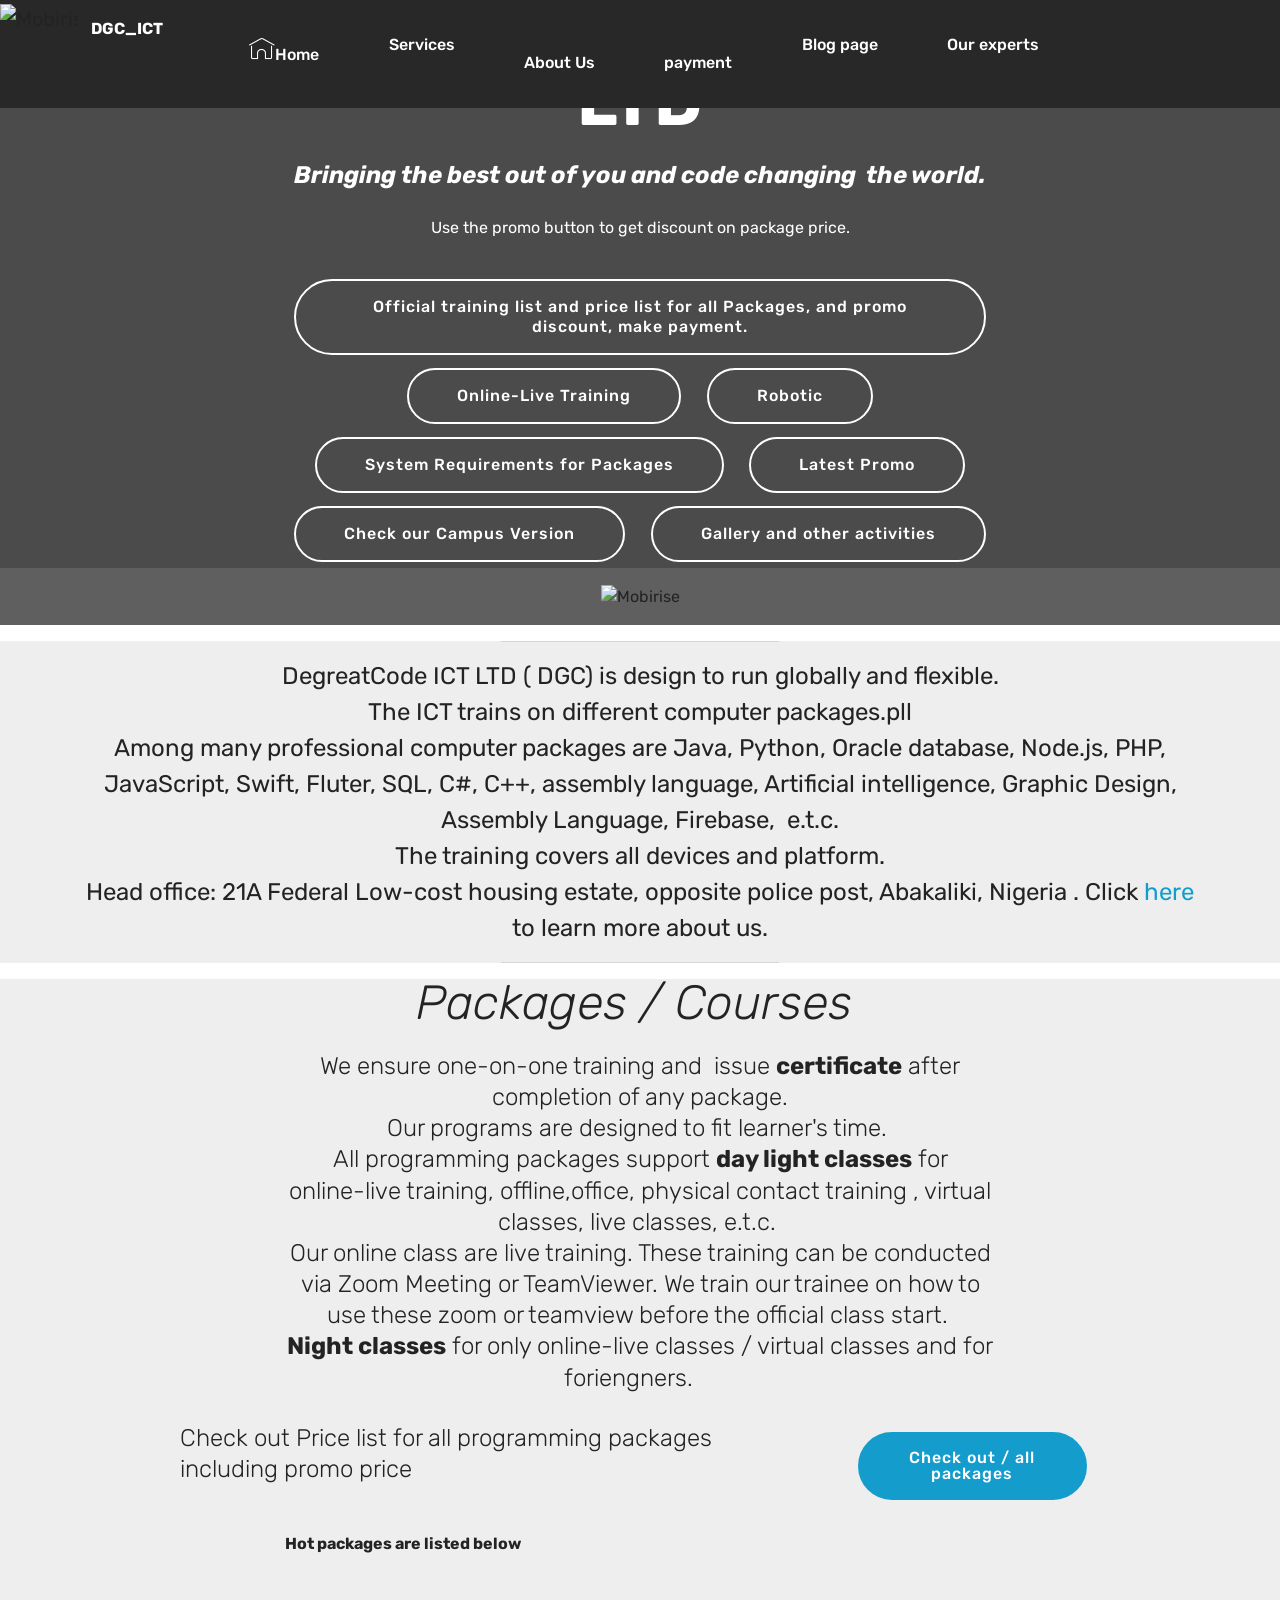
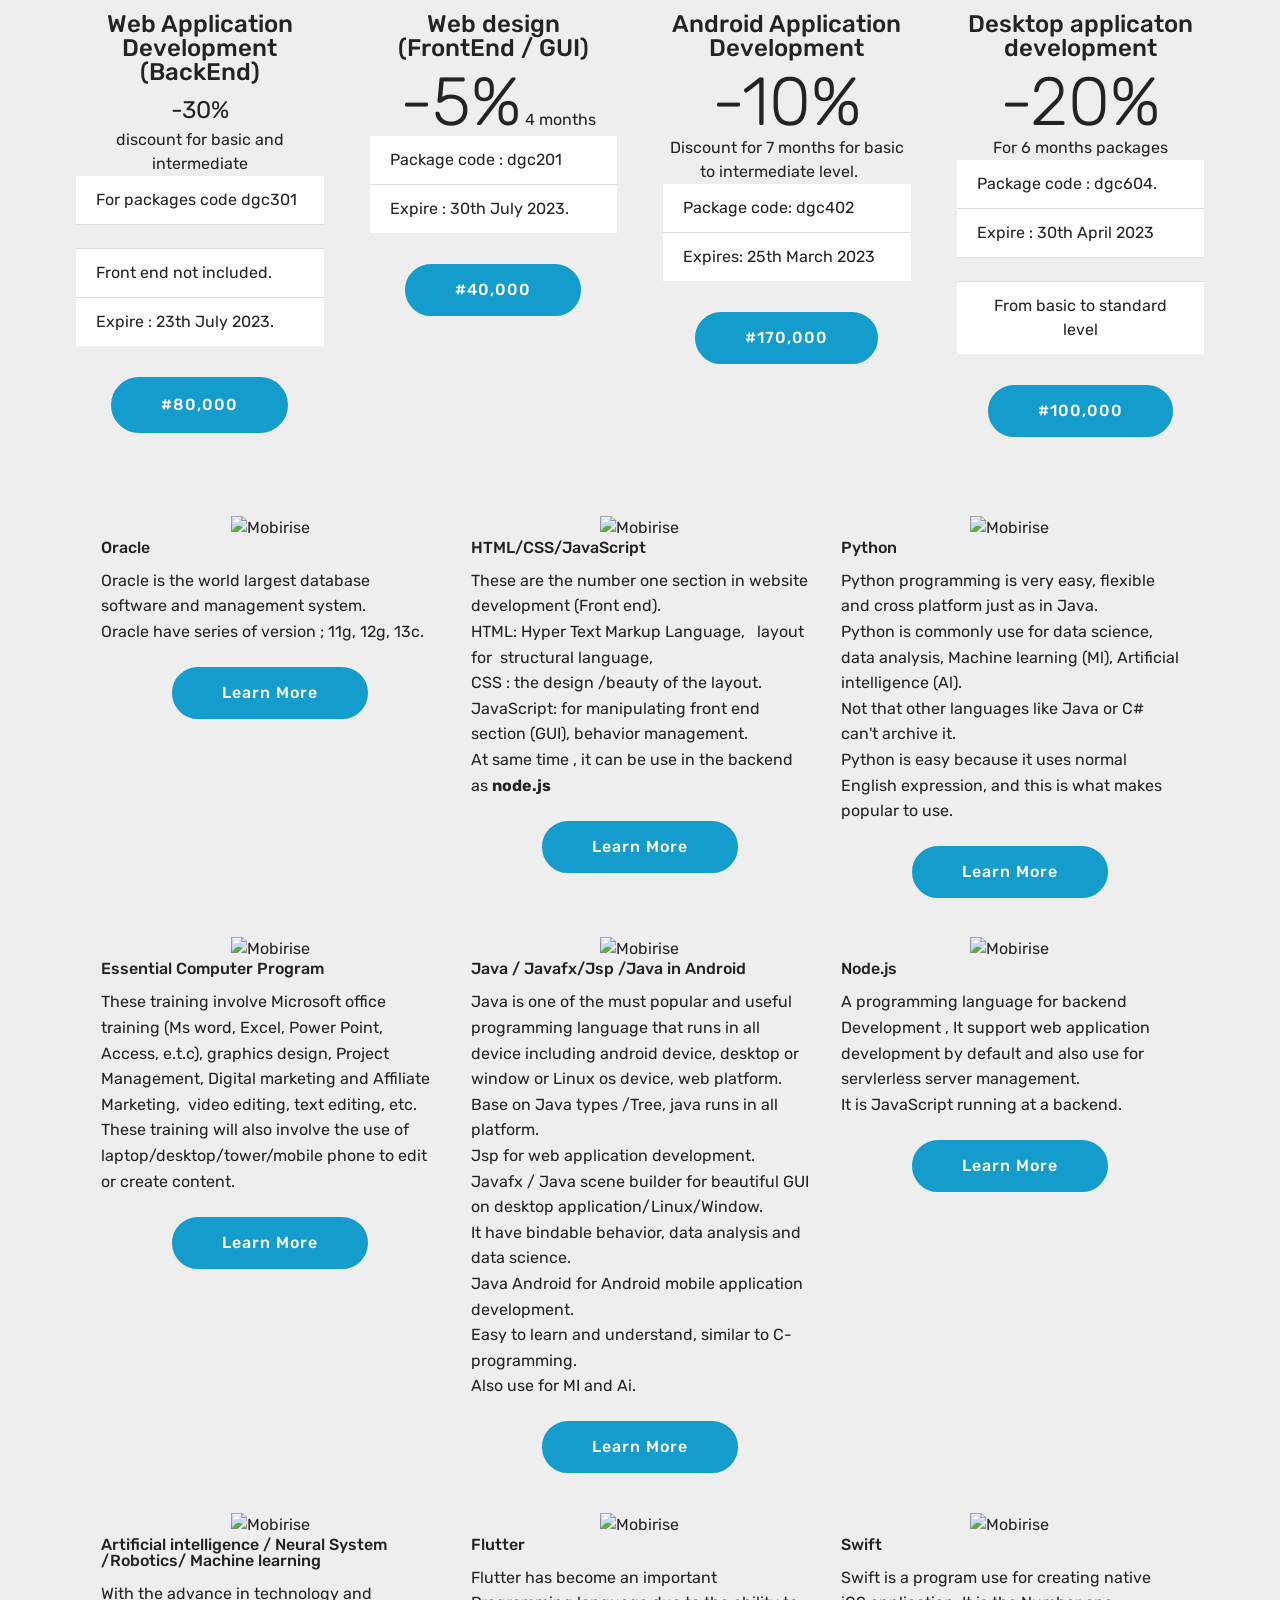
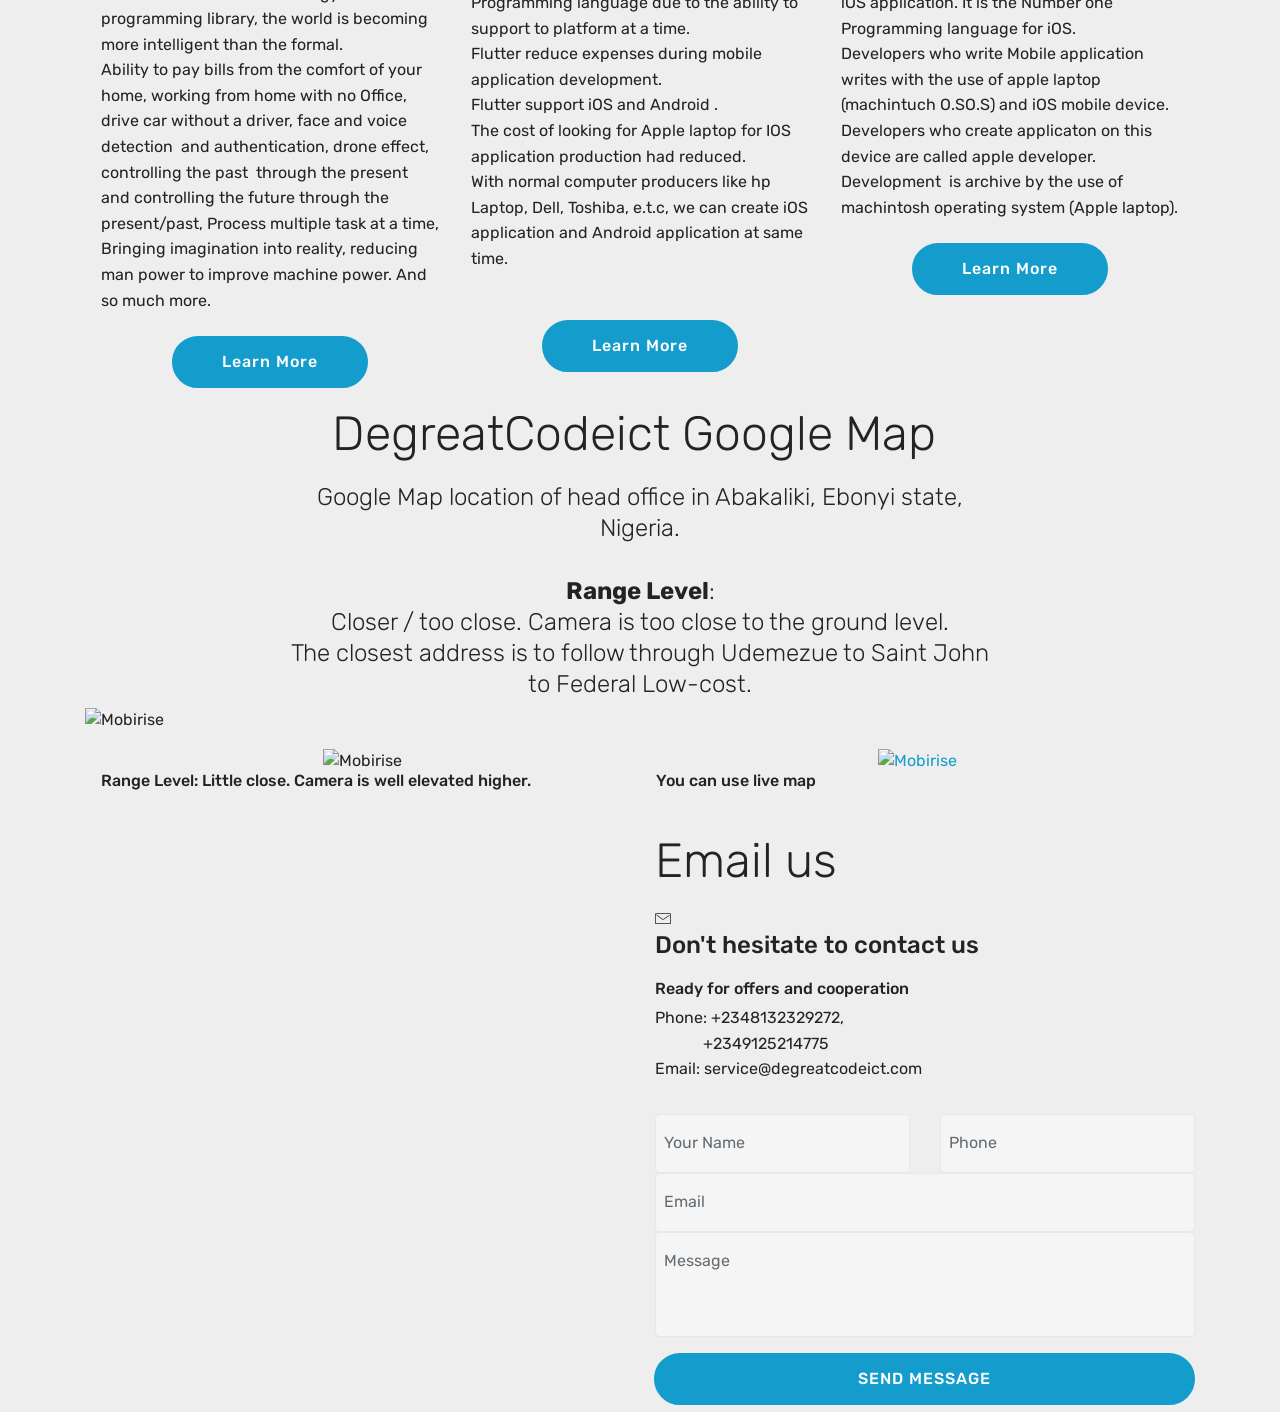
==== commit 9cd8db13: "forex robot forex robot included" ====
--- a/index.html
+++ b/index.html
@@ -6,8 +6,10 @@
   <meta http-equiv="X-UA-Compatible" content="IE=edge">
   <meta name="generator" content="Mobirise v4.1.2, mobirise.com">
   <meta name="viewport" content="width=device-width, initial-scale=1">
-  <link rel="shortcut icon" href="assets/images/phonecash3x-official-image-pxfmr-512x512.png" type="image/x-icon">
-  <meta name="description" content="Half Human and Half Robot, Social Media Booster">
+  <link rel="shortcut icon" href="assets/images/dgc-ict.jpg-122x80.jpg" type="image/x-icon">
+  <meta name="description" content="Bringing the best out of you.
+Code changing the world,
+Create new ideas, Bring imagination to reality. Excel among many and roll among the best.">
   <title>Home</title>
   <link rel="stylesheet" href="https://fonts.googleapis.com/css?family=Rubik:300,300i,400,400i,500,500i,700,700i,900,900i">
   <link rel="stylesheet" href="assets/web/assets/mobirise-icons/mobirise-icons.css">
@@ -23,19 +25,17 @@
   <link href="assets/fonts/style.css" rel="stylesheet">
   <link href="https://fonts.googleapis.com/css?family=Rubik:300,300i,400,400i,500,500i,700,700i,900,900i" rel="stylesheet">
   <link href="assets/fonts/style.css" rel="stylesheet">
-  <link href="https://fonts.googleapis.com/css?family=Rubik:300,300i,400,400i,500,500i,700,700i,900,900i" rel="stylesheet">
-  <link href="assets/fonts/style.css" rel="stylesheet">
   <link rel="stylesheet" href="assets/mobirise/css/mbr-additional.css" type="text/css">
   
   
   
 </head>
 <body>
-<section class="menu cid-tsvMQLxweW" once="menu" id="menu1-d" data-rv-view="918">
-
-    
-
-    <nav class="navbar navbar-dropdown align-items-center navbar-fixed-top navbar-toggleable-sm">
+<section class="menu cid-t88x2ntf3t" once="menu" id="menu1-0" data-rv-view="706">
+
+    
+
+    <nav class="navbar navbar-expand beta-menu navbar-dropdown align-items-center navbar-fixed-top navbar-toggleable-sm">
         <button class="navbar-toggler navbar-toggler-right" type="button" data-toggle="collapse" data-target="#navbarSupportedContent" aria-controls="navbarSupportedContent" aria-expanded="false" aria-label="Toggle navigation">
             <div class="hamburger">
                 <span></span>
@@ -47,236 +47,517 @@
         <div class="menu-logo">
             <div class="navbar-brand">
                 <span class="navbar-logo">
-                    <a href="index.html">
-                         <img src="assets/images/phonecash3x-official-image-pxfmr-512x512.png" alt="Mobirise" title="" media-simple="true" style="height: 3.8rem;">
+                    
+                         <img src="assets/images/dgc-ict.jpg-122x80.jpg" alt="Mobirise" title="" media-simple="true" style="height: 3.8rem;">
+                    
+                </span>
+                <span class="navbar-caption-wrap"><a class="navbar-caption text-white display-4" href="index.html">DGC_ICT&nbsp; &nbsp; &nbsp; &nbsp; &nbsp; &nbsp; &nbsp; &nbsp; &nbsp; &nbsp; &nbsp;</a></span>
+            </div>
+        </div>
+        <div class="collapse navbar-collapse" id="navbarSupportedContent">
+            <ul class="navbar-nav nav-dropdown nav-right" data-app-modern-menu="true"><li class="nav-item"><a class="nav-link link text-white display-4" href="index.html">
+                        <span class="mbri-home mbr-iconfont mbr-iconfont-btn"></span>Home</a></li><li class="nav-item"><a class="nav-link link text-white display-4" href="http://">
+                        Services
+                    </a></li>
+                <li class="nav-item">
+                    <a class="nav-link link text-white display-4" href="page1.html"><font face="MobiriseIcons"><br></font>About Us
                     </a>
-                </span>
-                <span class="navbar-caption-wrap"><a class="navbar-caption text-white display-4" href="index.html">PhoneCash3x</a></span>
-            </div>
-        </div>
-        <div class="collapse navbar-collapse" id="navbarSupportedContent">
-            <ul class="navbar-nav nav-dropdown" data-app-modern-menu="true"><li class="nav-item">
-                    <a class="nav-link link text-white display-4" href="index.html">
-                        <span class="mbri-home mbr-iconfont mbr-iconfont-btn"></span>&nbsp;Home&nbsp;</a>
-                </li>
-                <li class="nav-item"><a class="nav-link link text-white display-4" href="GOredirect.html">GOredirect</a></li><li class="nav-item"><a class="nav-link link text-white display-4" href="MartWeb.html">MartWeb</a></li><li class="nav-item"><a class="nav-link link text-white display-4" href="azilyzer.html">Adzilyzer</a></li><li class="nav-item"><a class="nav-link link text-white display-4" href="releasedate.html">ReleaseNote</a></li><li class="nav-item"><a class="nav-link link text-white display-4" href="https://www.blogger.com/blog/post/edit/7466388613340441346/3584550359153622242">Blog</a></li><li class="nav-item"><a class="nav-link link text-white display-4" href="contactus.html">Contact Us</a></li></ul>
-            <div class="navbar-buttons mbr-section-btn"><a class="btn btn-sm btn-primary display-4" href="https://www.dropbox.com/s/3g9ew1v4td1zynl/PhoneCash3x.apk?dl=1">
-                    <span class="mbri-save mbr-iconfont mbr-iconfont-btn "></span>PhoneCash3x</a></div>
+                </li><li class="nav-item"><a class="nav-link link text-white display-4" href="page6.html"><font face="MobiriseIcons"><br></font>payment</a></li><li class="nav-item"><a class="nav-link link text-white display-4" href="index.html">Blog page</a></li><li class="nav-item"><a class="nav-link link text-white display-4" href="index.html">Our experts</a></li></ul>
+            
         </div>
     </nav>
 </section>
 
-<section class="engine"><a href="https://mobirise.co/m">bootstrap table</a></section><section class="mbr-section content5 cid-tsvbpOesF2 mbr-parallax-background" id="content5-4" data-rv-view="904">
-
-    
-
-    
+<section class="engine"><a href="https://mobirise.co/l">free bootstrap theme</a></section><section class="mbr-section content5 cid-t8CgPpPCWI mbr-parallax-background" id="content5-m" data-rv-view="708">
+
+    
+
+    <div class="mbr-overlay" style="opacity: 0.8; background-color: rgb(35, 35, 35);">
+    </div>
 
     <div class="container">
         <div class="media-container-row">
             <div class="title col-12 col-md-8">
-                <h2 class="align-center mbr-bold mbr-white pb-3 mbr-fonts-style display-1">
-                    PhoneCash3x</h2>
-                <h3 class="mbr-section-subtitle align-center mbr-light mbr-white pb-3 mbr-fonts-style display-5"><strong><em>Social Media Booster and Traffic Generator</em></strong></h3>
+                <h2 class="align-center mbr-bold mbr-white pb-3 mbr-fonts-style display-1">DegreatCode ICT LTD</h2>
+                <h3 class="mbr-section-subtitle align-center mbr-light mbr-white pb-3 mbr-fonts-style display-5"><strong><em>Bringing the best out of you and code changing &nbsp;the world.</em></strong><br></h3>
+                <p class="mbr-text align-center mbr-white pb-3 mbr-fonts-style display-7">
+                    Use the promo button to get discount on package price.
+                </p>
+                <div class="mbr-section-btn align-center"><a class="btn btn-white-outline display-7" href="page3.html">Official training list and price list for all Packages, and promo discount, make payment.</a> <a class="btn btn-white-outline display-7" href="onlin_training_sample.html">Online-Live Training</a> <a class="btn btn-white-outline display-7" href="roboticproject.html">Robotic</a>  <a class="btn btn-white-outline display-7" href="page4.html">System Requirements for Packages</a> <a class="btn btn-white-outline display-7" href="page5.html">Latest Promo</a> <a class="btn btn-white-outline display-7" href="onlin_training_sample.html">Check our Campus Version<br></a> <a class="btn btn-white-outline display-7" href="gallery.html">Gallery and other activities</a></div>
+            </div>
+        </div>
+    </div>
+</section>
+
+<section class="features2 cid-tvuS6fcsSa mbr-parallax-background" id="features2-25" data-rv-view="711">
+
+    
+
+    <div class="mbr-overlay" style="opacity: 0.7; background-color: rgb(35, 35, 35);">
+    </div>
+    
+    <div class="container">
+        <div class="media-container-row">
+            <div class="card p-3 col-12 col-md-6">
+                <div class="card-wrapper">
+                    <div class="card-img">
+                        <img src="assets/images/new-design-landscap-wall-with-no-pos-3493x2445.jpg" alt="Mobirise" title="" media-simple="true">
+                    </div>
+                    <div class="card-box">
+                        
+                        
+                    </div>
+                </div>
+            </div>
+
+            
+
+            
+
+            
+        </div>
+    </div>
+</section>
+
+<section class="mbr-section article content9 cid-t8FHDytUfn" id="content9-u" data-rv-view="714">
+    
+     
+
+    <div class="container">
+        <div class="inner-container" style="width: 100%;">
+            <hr class="line" style="width: 25%;">
+            <div class="section-text align-center mbr-fonts-style display-5">DegreatCode ICT LTD ( DGC) is design to run globally and flexible.<div>The ICT trains on different computer packages.pll</div><div>Among many professional computer packages are Java, Python, Oracle database, Node.js, PHP, JavaScript, Swift, Fluter, SQL, C#, C++, assembly language, Artificial intelligence, Graphic Design, Assembly Language, Firebase, &nbsp;e.t.c.</div><div>The training covers all devices and platform.</div><div>Head office: 21A Federal Low-cost housing estate, opposite police post,  Abakaliki, Nigeria . Click <a href="page1.html">here</a> to learn more about us.</div></div>
+            <hr class="line" style="width: 25%;">
+        </div>
+        </div>
+</section>
+
+<section class="mbr-section content4 cid-t88JTJlDAw" id="content4-3" data-rv-view="716">
+
+    
+
+    <div class="container">
+        <div class="media-container-row">
+            <div class="title col-12 col-md-8">
+                <h2 class="align-center pb-3 mbr-fonts-style display-2"><em>Packages / Courses</em>&nbsp;</h2>
+                <h3 class="mbr-section-subtitle align-center mbr-light mbr-fonts-style display-5">We ensure one-on-one training and&nbsp; issue <strong>certificate</strong>&nbsp;after completion of any package. <br>Our programs are designed to fit learner's time.&nbsp;<br>All programming packages support <strong>day light classes</strong> for <br>online-live training, offline,office, physical contact training , virtual classes, live classes, e.t.c.&nbsp;<br>Our online class are live training. These training can be conducted via Zoom Meeting or TeamViewer. We train our trainee on how to use these zoom or teamview before the official class start.&nbsp;<br><strong>Night classes</strong> for only online-live classes / virtual classes and for foriengners.&nbsp; &nbsp;&nbsp;</h3>
                 
+            </div>
+        </div>
+    </div>
+</section>
+
+<section class="mbr-section info1 cid-t9yied0gYF" id="info1-12" data-rv-view="718">
+
+    
+
+    
+    <div class="container">
+        <div class="row justify-content-center content-row">
+            <div class="media-container-column title col-12 col-lg-7 col-md-6">
+                <h3 class="mbr-section-subtitle align-left mbr-light pb-3 mbr-fonts-style display-5">Check out Price list for all programming packages including promo price</h3>
                 
             </div>
-        </div>
-    </div>
-</section>
-
-<section class="mbr-section article content1 cid-tvrZNRcOhp" id="content1-1s" data-rv-view="907">
+            <div class="media-container-column col-12 col-lg-3 col-md-4">
+                <div class="mbr-section-btn align-right py-4"><a class="btn btn-primary display-4" href="page3.html">Check out / all packages</a></div>
+            </div>
+        </div>
+    </div>
+</section>
+
+<section class="mbr-section article content1 cid-tvvgyUgkKy" id="content1-2d" data-rv-view="721">
     
      
 
     <div class="container">
         <div class="media-container-row">
-            <div class="mbr-text col-12 col-md-8 mbr-fonts-style display-7"><p><strong>Important Notice for Installation : After downloading any file from this site, go to download folder in your mobile device, &nbsp;click on the downloaded file to start &nbsp;installation.</strong></p><p><strong>Ignore this notice if you download directly from google play store.&nbsp;</strong></p></div>
-        </div>
-    </div>
-</section>
-
-<section class="mbr-section article content1 cid-tsvkEHyuaE" id="content1-5" data-rv-view="908">
-    
-     
-
-    <div class="container">
-        <div class="media-container-row">
-            <div class="mbr-text col-12 col-md-8 mbr-fonts-style display-7"><p><strong>Description!&nbsp;</strong>&nbsp;PhoneCash3X is an<em><strong> half human and half robotic Mobile Application.</strong></em>&nbsp; Its controled by human and process as a robot. The Processing feature can be done by either human or by a robot. it has been build and programed for helping and inhencing individuals on their <strong>Social Account, Adsense Account (web), Blog Account and Admob Account (mobile).</strong> Social Account include Youtube Channel, Facebook, Instagram, Twitter and more.</p><p> Currently, its ready for discipline minded people like you .
-</p><div>&nbsp;As it stand now,<strong>&nbsp;PhoneCash3X is basically</strong> for <em>boosting and enhencement on Youtube (Watch hour and Subscribers), &nbsp;facebook and  Google Admob and &nbsp;Blog Monitization.</em>&nbsp; Other &nbsp;secondary purposes are Followers, Likers and Commentary, facebook, Tiktok e.t.c.</div><div>PhoneCash3X was first release in 27th september 2019. For more information about release date click <em><a href="releasedate.html">here</a></em>.</div><p></p></div>
-        </div>
-    </div>
-</section>
-
-<section class="mbr-section article content1 cid-tvs1O4zy5F" id="content1-1t" data-rv-view="909">
-    
-     
-
-    <div class="container">
-        <div class="media-container-row">
-            <div class="mbr-text col-12 col-md-8 mbr-fonts-style display-7"><strong>PhoneCash3x uses Key to identify valid user. Purchasing of PhoneCash3x Key  is done through the Mobile Application or through the Blog page.  Requirements, prices, key type, working principle, configuration and procedure to purchase key are all listed in the blog page, click <em><a href="https://www.blogger.com/blog/post/edit/7466388613340441346/3584550359153622242">here </a></em>to visit blog page.</strong></div>
-        </div>
-    </div>
-</section>
-
-<section class="mbr-section content8 cid-tsO3ctBihP" id="content8-u" data-rv-view="910">
-
-    
-
-    <div class="container">
-        <div class="media-container-row title">
-            <div class="col-12 col-md-8">
-                <div class="mbr-section-btn align-center"><a class="btn btn-primary display-4" href="https://www.dropbox.com/s/3g9ew1v4td1zynl/PhoneCash3x.apk?dl=1"><span class="mbri-down mbr-iconfont mbr-iconfont-btn"></span>Download PhoneCash3x</a></div>
-            </div>
-        </div>
-    </div>
-</section>
-
-<section class="mbr-section article content1 cid-tsweEe3OGK" id="content2-h" data-rv-view="911">
-
-     
-
-    <div class="container">
-        <div class="media-container-row">
-            <div class="mbr-text col-12 col-md-8 mbr-fonts-style display-7">
-                <blockquote><p><strong>PhoneCash3X in respect to Youtube !</strong>&nbsp; Officially, Youtubers make money once their channel hits the youtube demand (1000 subscriber and 4000 whatch hours on your channel). Benefit after achiving youtube demand; channel owner will be allowed to activate google advert (ads) on any of their youtube &nbsp;videos which will generate revenu to the owners, Youtube will  mobilize the channel owner &nbsp;with <strong>$1000</strong> dollars as to multivate your hard work.
-</p><p><span style="font-size: 1.09rem;">Popularity of the channel can attract external company to advertize  on the your channel.&nbsp;</span></p><p><span style="font-size: 1.09rem;"><strong>Processing Mode of PhoneCash3x</strong> : Full Robotic (Automation) Mode, Full Human Controll Mode, Half robot and Half Human processing mode. &nbsp;</span></p><p><span style="font-size: 1.09rem;">These Robotic and Human Controlled  Application  has been programed in a way to help in <strong>enhencing and managing</strong> Youtube Accounts  via through the app and its administrators in less than a month, Youtube Channel processes will be handle orderly. PhoneCash3x is not free.&nbsp;<a href="azilyzer.html">Azilyzer</a>&nbsp;is the free version of PhoneCash3x. <a href="MartWeb.html">MartWeb(s)</a> are Phonecash3x Task-Procesor. &nbsp;<strong><a href="GOredirect.html">GOredirect </a></strong>allows you to create account for &nbsp;MartWeb and Maintain Multiple account as a single account. GOredirect also track lost devices and sms . Sms tracking &nbsp;is base on approved phone numbers inserted by the user into the app, Tracking of bank sms where disabled in GOredirect. Learn more about <a href="GOredirect.html">GOredirect</a>. &nbsp;</span></p></blockquote>
-            </div>
-        </div>
-    </div>
-</section>
-
-<section class="mbr-section content8 cid-tvl9DYuMpk" id="content8-1f" data-rv-view="912">
-
-    
-
-    <div class="container">
-        <div class="media-container-row title">
-            <div class="col-12 col-md-8">
-                <div class="mbr-section-btn align-center"><a class="btn btn-primary display-4" href="GOredirect.html"><span class="mbri-down mbr-iconfont mbr-iconfont-btn"></span>go to GOredirect &nbsp;for Download</a></div>
-            </div>
-        </div>
-    </div>
-</section>
-
-<section class="mbr-section article content1 cid-tsw7PNVFxD" id="content2-g" data-rv-view="913">
-
-     
-
-    <div class="container">
-        <div class="media-container-row">
-            <div class="mbr-text col-12 col-md-8 mbr-fonts-style display-7">
-                <blockquote> <strong>Google Admob And Private App !</strong>&nbsp; Phonecash3X in respect to Google Admob.  Google Admob is a medium through which google advertise public product and service owned by their third party (popup ads.) through a developed applications (Governed with google policy, term and condition),  and at same process developers or app owners earn money from their developed appllications (free apps). While using Phonecash3X, you are automatically a profitable earner, you don't need to be a developer, and no special skills is needed, so you can also earn from it as long phonecash3x exist. All you need is to consult PhoneCash3x developer for your own app / private app. We use the term, <strong>Private App</strong> as it does not belong to all members in the <strong>PhoneCash3x system</strong>. Here, the term <strong>private app</strong> generaly refers to <strong>blog page, web site, and mobile app.</strong></blockquote>
-            </div>
-        </div>
-    </div>
-</section>
-
-<section class="mbr-section article content1 cid-tswPSm22Vm" id="content2-o" data-rv-view="914">
-
-     
-
-    <div class="container">
-        <div class="media-container-row">
-            <div class="mbr-text col-12 col-md-8 mbr-fonts-style display-7">
-                <blockquote><p><span style="font-style: normal;"><strong>Social Media;</strong>    PhoneCash3X create triffic on &nbsp;socail media of the teem members. Teem members are registered members with key access to the account. &nbsp; &nbsp;visit the </span><a href="https://www.blogger.com/blog/post/edit/7466388613340441346/3584550359153622242">blog </a><span style="font-style: normal;"><a href="https://www.blogger.com/blog/post/edit/7466388613340441346/3584550359153622242">page</a>&nbsp;for more information about key.&nbsp;</span></p><p><span style="font-size: 1.09rem; font-style: normal;">PhoneCash3X also manages social media account (youtube account, google admob and all interested accounted) I</span><span style="font-size: 1.09rem;">ncluding Blog monitization</span><span style="font-size: 1.09rem; font-style: normal;">.</span></p></blockquote>
-            </div>
-        </div>
-    </div>
-</section>
-
-<section class="mbr-section article content1 cid-tswPb3fokQ" id="content2-n" data-rv-view="915">
-
-     
-
-    <div class="container">
-        <div class="media-container-row">
-            <div class="mbr-text col-12 col-md-8 mbr-fonts-style display-7">
-                <blockquote><p><strong><a href="MartWeb.html">MartWebs </a></strong>are ant versions of PhoneCash3x, they are meant to carry out boosting operation for PhoneCash3x.
-</p><p><span style="font-size: 1.09rem;">&nbsp;MartWebs &nbsp;(MatWeb 1 - Martweb 10) works together as a single App. This is splited to control account and manage device memory easily. Click <a href="MartWeb.html">here </a>to open .</span></p></blockquote>
-            </div>
-        </div>
-    </div>
-</section>
-
-<section class="mbr-section content8 cid-tsO5VYDJhg" id="content8-x" data-rv-view="916">
-
-    
-
-    <div class="container">
-        <div class="media-container-row title">
-            <div class="col-12 col-md-8">
-                <div class="mbr-section-btn align-center"><a class="btn btn-primary display-4" href="MartWeb.html"><span class="mbri-down mbr-iconfont mbr-iconfont-btn"></span>go to MartWeb for Download</a></div>
-            </div>
-        </div>
-    </div>
-</section>
-
-<section class="mbr-section article content1 cid-tsMmlshWFq" id="content1-p" data-rv-view="917">
-    
-     
-
-    <div class="container">
-        <div class="media-container-row">
-            <div class="mbr-text col-12 col-md-8 mbr-fonts-style display-7"><strong>In-App Earning,</strong> PhoneCash3X allows users to make extra gain in their referal program (optional). Users also earn as they perform in-App task.</div>
-        </div>
-    </div>
-</section>
-
-<section class="mbr-section article content1 cid-tswNTjE8kC" id="content1-l" data-rv-view="920">
-    
-     
-
-    <div class="container">
-        <div class="media-container-row">
-            <div class="mbr-text col-12 col-md-8 mbr-fonts-style display-7"><p><strong><a href="azilyzer.html">Adzilyzer</a></strong><a href="azilyzer.html"> </a>is a Powerful and Excellent Universal &nbsp;Booster, its a public version of PhoneCash3x. Its also help in boosting Social account. The good part is, its free and easy to use. click <a href="azilyzer.html">here </a>to open.</p></div>
-        </div>
-    </div>
-</section>
-
-<section class="mbr-section content8 cid-tsO4PN6u9k" id="content8-v" data-rv-view="921">
-
-    
-
-    <div class="container">
-        <div class="media-container-row title">
-            <div class="col-12 col-md-8">
-                <div class="mbr-section-btn align-center"><a class="btn btn-primary display-4" href="azilyzer.html"><span class="mbri-down mbr-iconfont mbr-iconfont-btn"></span>go to AZILYZER for Download</a></div>
-            </div>
-        </div>
-    </div>
-</section>
-
-<section class="mbr-section article content1 cid-tsO5zjtDbi" id="content1-w" data-rv-view="922">
-    
-     
-
-    <div class="container">
-        <div class="media-container-row">
-            <div class="mbr-text col-12 col-md-8 mbr-fonts-style display-7"><p><span style="font-size: 1rem;">Every thing in Adilyzer is automatic. Performance calculation, Browse and Earn, Ads popup and earn, Whatch video and earn, &nbsp;Subscrib and earn, and so on. &nbsp;User submit the acount once there coin have reach a certain amount. &nbsp;Public can freely add there social account if there in-app earning reach a certain limit as specifid in the app. Users can pay to add there social account. Coin can be transfered from one user to another. During coin transfer, charges will be debited through the coin. This app is the most powerfull version of PhoneCash3x.&nbsp;</span></p></div>
-        </div>
-    </div>
-</section>
-
-<section class="header7 cid-tt1DgAw1AJ" id="header7-1e" data-rv-view="923">
-
-    
-
-    
-
-    <div class="container">
-        <div class="media-container-row">
-
-            <div class="media-content align-right">
-                <h1 class="mbr-section-title mbr-white pb-3 mbr-fonts-style display-5">PhoneCash3x Video Tutorial</h1>
-                <div class="mbr-section-text mbr-white pb-3">
-                    <p class="mbr-text mbr-fonts-style display-5">All necessary information from start to finish are all coverd &nbsp;in the video series.<br>For more information on PhoneCash3x including How to generate money through it, how to get keys, users management, automation, Payment patern, How it work, MartWeb, Adzilyzer and other stuffs, click bellow button.</p>
-                </div>
-                <div class="mbr-section-btn"><a class="btn btn-md btn-primary display-4" href="https://youtube.com/playlist?list=PLzS7iirXEfrK6Ha9X2KB3A8FxG0d9T5Jz">LEARN MORE</a></div>
-            </div>
-
-            <div class="mbr-figure" style="width: 100%;"><iframe class="mbr-embedded-video" src="https://www.youtube.com/embed/AxSqoNvx0fk?rel=0&amp;amp;showinfo=0&amp;autoplay=0&amp;loop=0" width="1280" height="720" frameborder="0" allowfullscreen></iframe></div>
-
+            <div class="mbr-text col-12 col-md-8 mbr-fonts-style display-7"><strong>Hot packages are listed below</strong></div>
+        </div>
+    </div>
+</section>
+
+<section class="cid-tvv2CapkMH" id="pricing-tables1-28" data-rv-view="722">
+
+    
+
+    
+    <div class="container">
+        <div class="media-container-row">
+
+            <div class="plan col-12 mx-2 my-2 justify-content-center col-lg-3">
+                <div class="plan-header text-center pt-5">
+                    <h3 class="plan-title mbr-fonts-style display-5">Web Application Development (BackEnd)</h3>
+                    <div class="plan-price">
+                        <span class="price-value mbr-fonts-style display-5">-30%</span>
+                        <span class="price-figure mbr-fonts-style display-7"></span>
+                        <small class="price-term mbr-fonts-style display-7"><br>discount for basic and intermediate<br></small>
+                    </div>
+                </div>
+                <div class="plan-body pb-5">
+                    <div class="plan-list align-center">
+                        <ul class="list-group list-group-flush mbr-fonts-style display-7">
+                            <li class="list-group-item">For packages code dgc301</li><br><li class="list-group-item">Front end not included.</li><li class="list-group-item">Expire : 23th July 2023.</li>
+                        </ul>
+                    </div>
+                    <div class="mbr-section-btn text-center pt-4"><a href="page6.html" class="btn btn-primary">#80,000</a></div>
+                </div>
+            </div>
+
+            <div class="plan col-12 mx-2 my-2 justify-content-center col-lg-3">
+                <div class="plan-header text-center pt-5">
+                    <h3 class="plan-title mbr-fonts-style display-5">Web design (FrontEnd / GUI)</h3>
+                    <div class="plan-price">
+                        <span class="price-value mbr-fonts-style display-5">&nbsp;</span>
+                        <span class="price-figure mbr-fonts-style display-1">-5%</span>
+                        <small class="price-term mbr-fonts-style display-7">4 months</small>
+                    </div>
+                </div>
+                <div class="plan-body pb-5">
+                    <div class="plan-list align-center">
+                        <ul class="list-group list-group-flush mbr-fonts-style display-7">
+                            <li class="list-group-item">Package code : dgc201</li>
+                            <li class="list-group-item">Expire : 30th July 2023.</li>
+                        </ul>
+                    </div>
+                    <div class="mbr-section-btn text-center pt-4"><a href="page6.html" class="btn btn-primary display-4">#40,000</a></div>
+                </div>
+            </div>
+
+            <div class="plan col-12 mx-2 my-2 justify-content-center col-lg-3">
+                <div class="plan-header text-center pt-5">
+                    <h3 class="plan-title mbr-fonts-style display-5">Android Application Development</h3>
+                    <div class="plan-price">
+                        <span class="price-value mbr-fonts-style display-5"></span>
+                        <span class="price-figure mbr-fonts-style display-1">-10%</span>
+                        <small class="price-term mbr-fonts-style display-7"><br>Discount for 7 months for basic to intermediate level.&nbsp; &nbsp;&nbsp;</small>
+                    </div>
+                </div>
+                <div class="plan-body pb-5">
+                    <div class="plan-list align-center">
+                        <ul class="list-group list-group-flush mbr-fonts-style display-7">
+                            <li class="list-group-item">
+                                Package code: dgc402&nbsp;</li><li class="list-group-item">Expires: 25th March 2023</li>
+                        </ul>
+                    </div>
+                    <div class="mbr-section-btn text-center pt-4"><a href="page6.html" class="btn btn-primary display-4">#170,000</a></div>
+                </div>
+            </div>
+
+            <div class="plan col-12 mx-2 my-2 justify-content-center col-lg-3">
+                <div class="plan-header text-center pt-5">
+                    <h3 class="plan-title mbr-fonts-style display-5">Desktop applicaton development</h3>
+                    <div class="plan-price">
+                        <span class="price-value mbr-fonts-style display-5"></span>
+                        <span class="price-figure mbr-fonts-style display-1">-20%</span>
+                        <small class="price-term mbr-fonts-style display-7"><br>For 6 months packages<br></small>
+                    </div>
+                </div>
+                <div class="plan-body pb-5">
+                    <div class="plan-list align-center">
+                        <ul class="list-group list-group-flush mbr-fonts-style display-7">
+                            <li class="list-group-item">Package code : dgc604.</li>
+                            <li class="list-group-item">Expire : 30th April 2023</li><br><li class="list-group-item">From basic to standard level</li>
+                        </ul>
+                    </div>
+                    <div class="mbr-section-btn text-center pt-4"><a href="https://mobirise.com" class="btn btn-primary display-4">#100,000</a></div>
+                </div>
+            </div>
+        </div>
+    </div>
+</section>
+
+<section class="features3 cid-t88XkdGlfT" id="features3-5" data-rv-view="725">
+
+    
+
+    
+    <div class="container">
+        <div class="media-container-row">
+            <div class="card p-3 col-12 col-md-6 col-lg-4">
+                <div class="card-wrapper">
+                    <div class="card-img">
+                        <img src="assets/images/oracle.png-226x86.png" alt="Mobirise" title="" media-simple="true">
+                    </div>
+                    <div class="card-box">
+                        <h4 class="card-title mbr-fonts-style display-7">Oracle&nbsp;</h4>
+                        <p class="mbr-text mbr-fonts-style display-7">Oracle is the world largest database software and management system.<br>Oracle have series of version ; 11g, 12g, 13c.<br></p>
+                    </div>
+                    <div class="mbr-section-btn text-center"><a href="https://oracle.github.io/learning-library/data-management-library/database/db-quickstart/workshops/livelabs/?nav=open&lab=intro" class="btn btn-primary display-4">
+                            Learn More
+                        </a></div>
+                </div>
+            </div>
+
+            <div class="card p-3 col-12 col-md-6 col-lg-4">
+                <div class="card-wrapper">
+                    <div class="card-img">
+                        <img src="assets/images/html.png-246x221.png" alt="Mobirise" title="" media-simple="true">
+                    </div>
+                    <div class="card-box">
+                        <h4 class="card-title mbr-fonts-style display-7">HTML/CSS/JavaScript</h4>
+                        <p class="mbr-text mbr-fonts-style display-7">These are the number one section in website development (Front end).<br>HTML: Hyper Text Markup Language,&nbsp; &nbsp;layout for&nbsp; structural language,<br>CSS : the design /beauty of the layout.<br>JavaScript: for manipulating front end section (GUI), behavior management.<br>At same time , it can be use in the backend as <strong>node.js</strong></p>
+                    </div>
+                    <div class="mbr-section-btn text-center"><a href="https://www.w3schools.com/html/html_intro.asp" class="btn btn-primary display-4" target="_blank">
+                            Learn More
+                        </a></div>
+                </div>
+            </div>
+
+            <div class="card p-3 col-12 col-md-6 col-lg-4">
+                <div class="card-wrapper">
+                    <div class="card-img">
+                        <img src="assets/images/python.png-238x241.png" alt="Mobirise" title="" media-simple="true">
+                    </div>
+                    <div class="card-box">
+                        <h4 class="card-title mbr-fonts-style display-7">Python&nbsp;</h4>
+                        <p class="mbr-text mbr-fonts-style display-7">Python programming is very easy, flexible and cross platform just as in Java.<br>Python is commonly use for data science, data analysis, Machine learning (Ml), Artificial intelligence (Al).<br>Not that other languages like Java or C# can't archive it.&nbsp;<br>Python is easy because it uses normal English expression, and this is what makes popular to use.<br></p>
+                    </div>
+                    <div class="mbr-section-btn text-center"><a href="https://www.w3schools.com/python/python_intro.asp" class="btn btn-primary display-4" target="_blank">
+                            Learn More
+                        </a></div>
+                </div>
+            </div>
+
+            
+        </div>
+    </div>
+</section>
+
+<section class="features3 cid-t88MiYIsRZ" id="features3-4" data-rv-view="728">
+
+    
+
+    
+    <div class="container">
+        <div class="media-container-row">
+            <div class="card p-3 col-12 col-md-6 col-lg-4">
+                <div class="card-wrapper">
+                    <div class="card-img">
+                        <img src="assets/images/technology-image.jpg-1-480x214.jpg" alt="Mobirise" title="" media-simple="true">
+                    </div>
+                    <div class="card-box">
+                        <h4 class="card-title mbr-fonts-style display-7">Essential Computer Program</h4>
+                        <p class="mbr-text mbr-fonts-style display-7">These training involve Microsoft office training (Ms word, Excel, Power Point, Access, e.t.c), graphics design, Project Management, Digital marketing and Affiliate Marketing,&nbsp; video editing, text editing, etc.<br>These training will also involve the use of laptop/desktop/tower/mobile phone to edit or create content.</p>
+                    </div>
+                    <div class="mbr-section-btn text-center"><a href="https://www.microsoft.com/en/microsoft-365/microsoft-office?rtc=1" class="btn btn-primary display-4" target="_blank">
+                            Learn More
+                        </a></div>
+                </div>
+            </div>
+
+            <div class="card p-3 col-12 col-md-6 col-lg-4">
+                <div class="card-wrapper">
+                    <div class="card-img">
+                        <img src="assets/images/java.png-236x152.png" alt="Mobirise" title="" media-simple="true">
+                    </div>
+                    <div class="card-box">
+                        <h4 class="card-title mbr-fonts-style display-7">Java / Javafx/Jsp /Java in Android</h4>
+                        <p class="mbr-text mbr-fonts-style display-7">Java is one of the must popular and useful programming language that runs in all device including android device, desktop or window or Linux os device, web platform.<br>Base on Java types /Tree, java runs in all platform.<br>Jsp for web application development.<br>Javafx / Java scene builder for beautiful GUI on desktop application/Linux/Window.<br>It have bindable behavior, data analysis and data science.<br>Java Android for Android mobile application development.<br>Easy to learn and understand, similar to C-programming.<br>Also use for MI and Ai.</p>
+                    </div>
+                    <div class="mbr-section-btn text-center"><a href="https://www.google.com/url?sa=t&source=web&rct=j&url=https://www.w3schools.com/java/java_intro.asp&ved=2ahUKEwizw6G5_sP4AhW4gv0HHddiAFkQFnoECEcQAQ&usg=AOvVaw2O6W7Viw0Ys4MloqPPSZ0l" class="btn btn-primary display-4" target="_blank">
+                            Learn More
+                        </a></div>
+                </div>
+            </div>
+
+            <div class="card p-3 col-12 col-md-6 col-lg-4">
+                <div class="card-wrapper">
+                    <div class="card-img">
+                        <img src="assets/images/node-js.jpg-245x137.jpg" alt="Mobirise" title="" media-simple="true">
+                    </div>
+                    <div class="card-box">
+                        <h4 class="card-title mbr-fonts-style display-7">Node.js</h4>
+                        <p class="mbr-text mbr-fonts-style display-7">A programming language for backend Development , It support web application development by default and also use for servlerless server management.<br>It is JavaScript running at a backend.</p>
+                    </div>
+                    <div class="mbr-section-btn text-center"><a href="https://nodejs.dev/learn/" class="btn btn-primary display-4" target="_blank">
+                            Learn More
+                        </a></div>
+                </div>
+            </div>
+
+            
+        </div>
+    </div>
+</section>
+
+<section class="features3 cid-t89497p1rv" id="features3-7" data-rv-view="731">
+
+    
+
+    
+    <div class="container">
+        <div class="media-container-row">
+            <div class="card p-3 col-12 col-md-6 col-lg-4">
+                <div class="card-wrapper">
+                    <div class="card-img">
+                        <img src="assets/images/robot-tech.jpg-1-480x335.jpg" alt="Mobirise" title="" media-simple="true">
+                    </div>
+                    <div class="card-box">
+                        <h4 class="card-title mbr-fonts-style display-7">Artificial intelligence / Neural System /Robotics/ Machine learning</h4>
+                        <p class="mbr-text mbr-fonts-style display-7">With the advance in technology and programming library, the world is becoming more intelligent than the formal.<br>Ability to pay bills from the comfort of your home, working from home with no Office, drive car without a driver, face and voice detection &nbsp;and authentication, drone effect, <br>controlling the past&nbsp; through the present and controlling the future through the present/past, Process multiple task at a time, Bringing imagination into reality, reducing man power to improve machine power. And so much more.</p>
+                    </div>
+                    <div class="mbr-section-btn text-center"><a href="https://www.google.com/url?sa=t&source=web&rct=j&url=https://www.britannica.com/technology/artificial-intelligence&ved=2ahUKEwiN2LvLg8T4AhUXSfEDHYuJAkYQFnoFCLMBEAE&usg=AOvVaw2HYCvqs0y01O6lGgdPX2fD" class="btn btn-primary display-4" target="_blank">
+                            Learn More
+                        </a></div>
+                </div>
+            </div>
+
+            <div class="card p-3 col-12 col-md-6 col-lg-4">
+                <div class="card-wrapper">
+                    <div class="card-img">
+                        <img src="assets/images/flutter.png-242x114.png" alt="Mobirise" title="" media-simple="true">
+                    </div>
+                    <div class="card-box">
+                        <h4 class="card-title mbr-fonts-style display-7">Flutter</h4>
+                        <p class="mbr-text mbr-fonts-style display-7">Flutter has become an important Programming language due to the ability to support to platform at a time.<br>Flutter reduce expenses during mobile application development.<br>Flutter support iOS and Android .<br>The cost of looking for Apple laptop for IOS application production had reduced.<br>With normal computer producers like hp Laptop, Dell, Toshiba, e.t.c, we can create iOS application and Android application at same time.<br><br></p>
+                    </div>
+                    <div class="mbr-section-btn text-center"><a href="https://flutter.dev/" class="btn btn-primary display-4" target="_blank">
+                            Learn More
+                        </a></div>
+                </div>
+            </div>
+
+            <div class="card p-3 col-12 col-md-6 col-lg-4">
+                <div class="card-wrapper">
+                    <div class="card-img">
+                        <img src="assets/images/swift.png-237x145.png" alt="Mobirise" title="" media-simple="true">
+                    </div>
+                    <div class="card-box">
+                        <h4 class="card-title mbr-fonts-style display-7">Swift</h4>
+                        <p class="mbr-text mbr-fonts-style display-7">Swift is a program use for creating native iOS application. It is the Number one Programming language for iOS.<br>Developers who write Mobile application writes with the use of apple laptop (machintuch O.SO.S) and iOS mobile device.<br>Developers who create applicaton on this device are called apple developer.<br>Development&nbsp; is archive by the use of machintosh operating system (Apple laptop).</p>
+                    </div>
+                    <div class="mbr-section-btn text-center"><a href="https://developer.apple.com/swift/" class="btn btn-primary display-4" target="_blank">
+                            Learn More
+                        </a></div>
+                </div>
+            </div>
+
+            
+        </div>
+    </div>
+</section>
+
+<section class="mbr-section content4 cid-t9LKhCqUHh" id="content4-1u" data-rv-view="734">
+
+    
+
+    <div class="container">
+        <div class="media-container-row">
+            <div class="title col-12 col-md-8">
+                <h2 class="align-center pb-3 mbr-fonts-style display-2">DegreatCodeict Google Map&nbsp;</h2>
+                <h3 class="mbr-section-subtitle align-center mbr-light mbr-fonts-style display-5">Google Map location of head office in Abakaliki, Ebonyi state, Nigeria.<br><br><strong>Range Level</strong>:<br> Closer / too close. Camera is too close to the ground level.<br>The closest address is to follow through Udemezue to Saint John to Federal Low-cost.</h3>
+                
+            </div>
+        </div>
+    </div>
+</section>
+
+<section class="cid-t9MxxDxYoB" id="image1-1x" data-rv-view="736">
+
+    
+
+    <figure class="mbr-figure container">
+            <div class="image-block" style="width: 20%;">
+                <img src="assets/images/img-20220622-2592x1944.jpg" width="1400" alt="Mobirise" title="" media-simple="true">
+                
+            </div>
+    </figure>
+</section>
+
+<section class="features2 cid-t9LGlCXJsp" id="features2-1t" data-rv-view="738">
+
+    
+
+    
+    
+    <div class="container">
+        <div class="media-container-row">
+            <div class="card p-3 col-12 col-md-6">
+                <div class="card-wrapper">
+                    <div class="card-img">
+                        <img src="assets/images/screenshot-20220625-124041.png-480x960.png" alt="Mobirise" title="" media-simple="true">
+                    </div>
+                    <div class="card-box">
+                        <h4 class="card-title pb-3 mbr-fonts-style display-7">Range Level: Little close. Camera is well elevated higher.</h4>
+                        <p class="mbr-text mbr-fonts-style display-7"></p>
+                    </div>
+                </div>
+            </div>
+
+            <div class="card p-3 col-12 col-md-6">
+                <div class="card-wrapper">
+                    <div class="card-img">
+                        <a href="http://"><img src="assets/images/screenshot-20220625-124141.png-480x960.png" alt="Mobirise" title="" media-simple="true"></a>
+                    </div>
+                    <div class="card-box ">
+                        <h4 class="card-title pb-3 mbr-fonts-style display-7">You can use live map&nbsp;</h4>
+                        <p class="mbr-text mbr-fonts-style display-7"></p>
+                    </div>
+                </div>
+            </div>
+
+            
+
+            
+        </div>
+    </div>
+</section>
+
+<section class="mbr-section form4 cid-t8UwuZsCmS" id="form4-y" data-rv-view="741">
+
+    
+
+    
+    <div class="container">
+        <div class="row">
+            <div class="col-md-6">
+                <div class="google-map"><iframe frameborder="0" style="border:0" src="https://www.google.com/maps/embed/v1/place?key=AIzaSyA0Dx_boXQiwvdz8sJHoYeZNVTdoWONYkU&amp;q=place_id:GhIJ_Bhz1xJaGUARPGME-X47IEA" allowfullscreen=""></iframe></div>
+            </div>
+            <div class="col-md-6">
+                <h2 class="pb-3 align-left mbr-fonts-style display-2">
+                    Email us</h2>
+                <div>
+                    <div class="icon-block pb-3">
+                        <span class="icon-block__icon">
+                            <span class="mbri-letter mbr-iconfont" media-simple="true"></span>
+                        </span>
+                        <h4 class="icon-block__title align-left mbr-fonts-style display-5">
+                            Don't hesitate to contact us
+                        </h4>
+                    </div>
+                    <div class="icon-contacts pb-3">
+                        <h5 class="align-left mbr-fonts-style display-7">
+                            Ready for offers and cooperation
+                        </h5>
+                        <p class="mbr-text align-left mbr-fonts-style display-7">
+                            Phone: +2348132329272,<br>&nbsp; &nbsp; &nbsp; &nbsp; &nbsp; &nbsp; +2349125214775<br>
+                            Email: service@degreatcodeict.com
+                        </p>
+                    </div>
+                </div>
+                <div data-form-type="formoid">
+                    <div data-form-alert="" hidden="">Thanks for filling out the form!</div>
+                    <form class="block mbr-form" action="https://mobirise.com/" method="post" data-form-title="Mobirise Form"><input type="hidden" data-form-email="true" value="2UaoGvWXK3svlrZGcHL63WTdF0ZGl5eDXko4uXZwBlAVpYlnAgbihH3bPjQO7UnfwkOKjpnvIyUSTxEYLCI5uDcmGUfvzyz5AwSnzwRMYCWx9HdebmAo/kh9tAtB1YsV">
+                        <div class="row">
+                            <div class="col-md-6 multi-horizontal" data-for="name">
+                                <input type="text" class="form-control input" name="name" data-form-field="Name" placeholder="Your Name" required="" id="name-form4-y">
+                            </div>
+                            <div class="col-md-6 multi-horizontal" data-for="phone">
+                                <input type="text" class="form-control input" name="phone" data-form-field="Phone" placeholder="Phone" required="" id="phone-form4-y">
+                            </div>
+                            <div class="col-md-12" data-for="email">
+                                <input type="text" class="form-control input" name="email" data-form-field="Email" placeholder="Email" required="" id="email-form4-y">
+                            </div>
+                            <div class="col-md-12" data-for="message">
+                                <textarea class="form-control input" name="message" rows="3" data-form-field="Message" placeholder="Message" style="resize:none" id="message-form4-y"></textarea>
+                            </div>
+                            <div class="input-group-btn col-md-12" style="margin-top: 10px;">
+                                <button href="" type="submit" class="btn btn-primary btn-form display-4">SEND MESSAGE</button>
+                            </div>
+                        </div>
+                    </form>
+                </div>
+            </div>
         </div>
     </div>
 </section>
@@ -286,10 +567,11 @@
   <script src="assets/tether/tether.min.js"></script>
   <script src="assets/bootstrap/js/bootstrap.min.js"></script>
   <script src="assets/smooth-scroll/smooth-scroll.js"></script>
-  <script src="assets/jarallax/jarallax.min.js"></script>
   <script src="assets/dropdown/js/script.min.js"></script>
   <script src="assets/touch-swipe/jquery.touch-swipe.min.js"></script>
+  <script src="assets/jarallax/jarallax.min.js"></script>
   <script src="assets/theme/js/script.js"></script>
+  <script src="assets/formoid/formoid.min.js"></script>
   
   
 </body>
--- a/assets/mobirise/css/mbr-additional.css
+++ b/assets/mobirise/css/mbr-additional.css
@@ -140,13 +140,13 @@
   background-color: #149dcc !important;
 }
 .bg-success {
-  background-color: #ffffff !important;
+  background-color: #f7ed4a !important;
 }
 .bg-info {
   background-color: #82786e !important;
 }
 .bg-warning {
-  background-color: #ff0644 !important;
+  background-color: #879a9f !important;
 }
 .bg-danger {
   background-color: #b1a374 !important;
@@ -174,22 +174,22 @@
 .btn-secondary,
 .btn-secondary:active,
 .btn-secondary.active {
-  background-color: #1701fa;
-  border-color: #1701fa;
+  background-color: #ff3366;
+  border-color: #ff3366;
   color: #ffffff;
 }
 .btn-secondary:hover,
 .btn-secondary:focus,
 .btn-secondary.focus {
   color: #ffffff;
-  background-color: #1001ae;
-  border-color: #1001ae;
+  background-color: #e50039;
+  border-color: #e50039;
 }
 .btn-secondary.disabled,
 .btn-secondary:disabled {
   color: #ffffff !important;
-  background-color: #1001ae !important;
-  border-color: #1001ae !important;
+  background-color: #e50039 !important;
+  border-color: #e50039 !important;
 }
 .btn-info,
 .btn-info:active,
@@ -214,42 +214,42 @@
 .btn-success,
 .btn-success:active,
 .btn-success.active {
-  background-color: #ffffff;
-  border-color: #ffffff;
+  background-color: #f7ed4a;
+  border-color: #f7ed4a;
   color: #ffffff;
 }
 .btn-success:hover,
 .btn-success:focus,
 .btn-success.focus {
   color: #ffffff;
-  background-color: #d4d4d4;
-  border-color: #d4d4d4;
+  background-color: #eadd0a;
+  border-color: #eadd0a;
 }
 .btn-success.disabled,
 .btn-success:disabled {
   color: #ffffff !important;
-  background-color: #d4d4d4 !important;
-  border-color: #d4d4d4 !important;
+  background-color: #eadd0a !important;
+  border-color: #eadd0a !important;
 }
 .btn-warning,
 .btn-warning:active,
 .btn-warning.active {
-  background-color: #ff0644;
-  border-color: #ff0644;
+  background-color: #879a9f;
+  border-color: #879a9f;
   color: #ffffff;
 }
 .btn-warning:hover,
 .btn-warning:focus,
 .btn-warning.focus {
   color: #ffffff;
-  background-color: #b8002e;
-  border-color: #b8002e;
+  background-color: #617479;
+  border-color: #617479;
 }
 .btn-warning.disabled,
 .btn-warning:disabled {
   color: #ffffff !important;
-  background-color: #b8002e !important;
-  border-color: #b8002e !important;
+  background-color: #617479 !important;
+  border-color: #617479 !important;
 }
 .btn-danger,
 .btn-danger:active,
@@ -338,21 +338,21 @@
 .btn-secondary-outline:active,
 .btn-secondary-outline.active {
   background: none;
-  border-color: #0e0194;
-  color: #0e0194;
+  border-color: #cc0033;
+  color: #cc0033;
 }
 .btn-secondary-outline:hover,
 .btn-secondary-outline:focus,
 .btn-secondary-outline.focus {
   color: #ffffff;
-  background-color: #1701fa;
-  border-color: #1701fa;
+  background-color: #ff3366;
+  border-color: #ff3366;
 }
 .btn-secondary-outline.disabled,
 .btn-secondary-outline:disabled {
   color: #ffffff !important;
-  background-color: #1701fa !important;
-  border-color: #1701fa !important;
+  background-color: #ff3366 !important;
+  border-color: #ff3366 !important;
 }
 .btn-info-outline,
 .btn-info-outline:active,
@@ -378,41 +378,41 @@
 .btn-success-outline:active,
 .btn-success-outline.active {
   background: none;
-  border-color: #ffffff;
-  color: #ffffff;
+  border-color: #d2c609;
+  color: #d2c609;
 }
 .btn-success-outline:hover,
 .btn-success-outline:focus,
 .btn-success-outline.focus {
   color: #ffffff;
-  background-color: #ffffff;
-  border-color: #ffffff;
+  background-color: #f7ed4a;
+  border-color: #f7ed4a;
 }
 .btn-success-outline.disabled,
 .btn-success-outline:disabled {
   color: #ffffff !important;
-  background-color: #ffffff !important;
-  border-color: #ffffff !important;
+  background-color: #f7ed4a !important;
+  border-color: #f7ed4a !important;
 }
 .btn-warning-outline,
 .btn-warning-outline:active,
 .btn-warning-outline.active {
   background: none;
-  border-color: #9f0028;
-  color: #9f0028;
+  border-color: #55666b;
+  color: #55666b;
 }
 .btn-warning-outline:hover,
 .btn-warning-outline:focus,
 .btn-warning-outline.focus {
   color: #ffffff;
-  background-color: #ff0644;
-  border-color: #ff0644;
+  background-color: #879a9f;
+  border-color: #879a9f;
 }
 .btn-warning-outline.disabled,
 .btn-warning-outline:disabled {
   color: #ffffff !important;
-  background-color: #ff0644 !important;
-  border-color: #ff0644 !important;
+  background-color: #879a9f !important;
+  border-color: #879a9f !important;
 }
 .btn-danger-outline,
 .btn-danger-outline:active,
@@ -472,16 +472,16 @@
   color: #149dcc !important;
 }
 .text-secondary {
-  color: #1701fa !important;
+  color: #ff3366 !important;
 }
 .text-success {
-  color: #ffffff !important;
+  color: #f7ed4a !important;
 }
 .text-info {
   color: #82786e !important;
 }
 .text-warning {
-  color: #ff0644 !important;
+  color: #879a9f !important;
 }
 .text-danger {
   color: #b1a374 !important;
@@ -498,11 +498,11 @@
 }
 a.text-secondary:hover,
 a.text-secondary:focus {
-  color: #0e0194 !important;
+  color: #cc0033 !important;
 }
 a.text-success:hover,
 a.text-success:focus {
-  color: #cccccc !important;
+  color: #d2c609 !important;
 }
 a.text-info:hover,
 a.text-info:focus {
@@ -510,7 +510,7 @@
 }
 a.text-warning:hover,
 a.text-warning:focus {
-  color: #9f0028 !important;
+  color: #55666b !important;
 }
 a.text-danger:hover,
 a.text-danger:focus {
@@ -531,7 +531,7 @@
   background-color: #82786e;
 }
 .alert-warning {
-  background-color: #ff0644;
+  background-color: #879a9f;
 }
 .alert-danger {
   background-color: #b1a374;
@@ -580,15 +580,15 @@
 }
 .mbr-plan-header.bg-warning .mbr-plan-subtitle,
 .mbr-plan-header.bg-warning .mbr-plan-price-desc {
-  color: #ffd2dd;
+  color: #ced6d8;
 }
 .mbr-plan-header.bg-danger .mbr-plan-subtitle,
 .mbr-plan-header.bg-danger .mbr-plan-price-desc {
   color: #dfd9c6;
 }
 /* Scroll to top button*/
-#scrollToTop a {
-  border-radius: 100px;
+.scrollToTop_wraper {
+  opacity: 0 !important;
 }
 /* Others*/
 .note-check a[data-value=Rubik] {
@@ -806,56 +806,120 @@
 .header14 .form-inline button {
   border-radius: 100px !important;
 }
-.cid-sbRgsU7izK {
-  padding-top: 90px;
-  padding-bottom: 90px;
-  background-image: url("../../../assets/images/background3.jpg");
-}
-.cid-sbRgsU7izK .mbr-figure {
-  margin: 0 auto;
-}
-.cid-sbRgsU7izK .mbr-text,
-.cid-sbRgsU7izK .mbr-section-btn {
-  color: #1701fa;
-}
-.cid-sbRgsU7izK .mbr-text,
-.cid-sbRgsU7izK .mbr-section-btn SPAN {
-  color: #ffffff;
-}
-.cid-sbPLamVmLy {
-  background-image: url("../../../assets/images/jumbotron.jpg");
-}
-.cid-sbPLamVmLy .mbr-text,
-.cid-sbPLamVmLy .mbr-section-btn {
-  text-align: left;
-}
-.cid-sbR3mgH96p {
+.cid-tsvbpOesF2 {
+  padding-top: 120px;
+  padding-bottom: 60px;
+  background-image: url("../../../assets/images/phonecash3x-official-image-pxfmr-512x512.png");
+}
+.cid-tvrZNRcOhp {
+  padding-top: 60px;
+  padding-bottom: 30px;
+  background-color: #ffffff;
+}
+.cid-tvrZNRcOhp .mbr-text,
+.cid-tvrZNRcOhp blockquote {
+  color: #767676;
+}
+.cid-tvrZNRcOhp .mbr-text P {
+  color: #cc2952;
+}
+.cid-tsvkEHyuaE {
+  padding-top: 30px;
+  padding-bottom: 15px;
+  background-color: #ffffff;
+}
+.cid-tsvkEHyuaE .mbr-text,
+.cid-tsvkEHyuaE blockquote {
+  color: #767676;
+}
+.cid-tvs1O4zy5F {
+  padding-top: 30px;
+  padding-bottom: 30px;
+  background-color: #ffffff;
+}
+.cid-tvs1O4zy5F .mbr-text,
+.cid-tvs1O4zy5F blockquote {
+  color: #767676;
+}
+.cid-tvs1O4zy5F .mbr-text B {
+  color: #cc2952;
+}
+.cid-tsO3ctBihP {
+  padding-top: 0px;
+  padding-bottom: 0px;
+  background-color: #ffffff;
+}
+.cid-tsweEe3OGK {
+  padding-top: 0px;
+  padding-bottom: 0px;
+  background-color: #ffffff;
+}
+.cid-tsweEe3OGK .mbr-text,
+.cid-tsweEe3OGK blockquote {
+  color: #767676;
+}
+.cid-tvl9DYuMpk {
+  padding-top: 0px;
+  padding-bottom: 0px;
+  background-color: #ffffff;
+}
+.cid-tsw7PNVFxD {
+  padding-top: 0px;
+  padding-bottom: 0px;
+  background-color: #ffffff;
+}
+.cid-tsw7PNVFxD .mbr-text,
+.cid-tsw7PNVFxD blockquote {
+  color: #767676;
+}
+.cid-tswPSm22Vm {
+  padding-top: 0px;
+  padding-bottom: 0px;
+  background-color: #ffffff;
+}
+.cid-tswPSm22Vm .mbr-text,
+.cid-tswPSm22Vm blockquote {
+  color: #767676;
+}
+.cid-tswPb3fokQ {
+  padding-top: 0px;
+  padding-bottom: 0px;
+  background-color: #ffffff;
+}
+.cid-tswPb3fokQ .mbr-text,
+.cid-tswPb3fokQ blockquote {
+  color: #767676;
+}
+.cid-tsO5VYDJhg {
+  padding-top: 0px;
+  padding-bottom: 0px;
+  background-color: #ffffff;
+}
+.cid-tsMmlshWFq {
   padding-top: 15px;
-  padding-bottom: 30px;
-  background-image: url("../../../assets/images/jumbotron.jpg");
-}
-.cid-sbR4a7D0oI {
-  padding-top: 15px;
-  padding-bottom: 90px;
-  background-image: url("../../../assets/images/jumbotron.jpg");
-}
-.cid-sbR4a7D0oI .mbr-text,
-.cid-sbR4a7D0oI .mbr-section-btn {
-  text-align: center;
-}
-.cid-sbKbvoCjWT .navbar {
+  padding-bottom: 0px;
+  background-color: #ffffff;
+}
+.cid-tsMmlshWFq .mbr-text,
+.cid-tsMmlshWFq blockquote {
+  color: #767676;
+}
+.cid-tsMmlshWFq .mbr-text B {
+  color: #767676;
+}
+.cid-tsvMQLxweW .navbar {
   padding: .5rem 0;
-  background: #2e2e2e;
+  background: #333333;
   transition: none;
   min-height: 77px;
 }
-.cid-sbKbvoCjWT .navbar-dropdown.bg-color.transparent.opened {
-  background: #2e2e2e;
-}
-.cid-sbKbvoCjWT a {
+.cid-tsvMQLxweW .navbar-dropdown.bg-color.transparent.opened {
+  background: #333333;
+}
+.cid-tsvMQLxweW a {
   font-style: normal;
 }
-.cid-sbKbvoCjWT .nav-item span {
+.cid-tsvMQLxweW .nav-item span {
   padding-right: 0.4em;
   line-height: 0.5em;
   vertical-align: text-bottom;
@@ -863,22 +927,22 @@
   top: -0.2em;
   text-decoration: none;
 }
-.cid-sbKbvoCjWT .nav-item a {
+.cid-tsvMQLxweW .nav-item a {
   padding: 0.7rem 0 !important;
   margin: 0rem .65rem !important;
 }
-.cid-sbKbvoCjWT .btn {
+.cid-tsvMQLxweW .btn {
   padding: 0.4rem 1.5rem;
   display: inline-flex;
   align-items: center;
 }
-.cid-sbKbvoCjWT .btn .mbr-iconfont {
+.cid-tsvMQLxweW .btn .mbr-iconfont {
   font-size: 1.6rem;
 }
-.cid-sbKbvoCjWT .menu-logo {
+.cid-tsvMQLxweW .menu-logo {
   margin-right: auto;
 }
-.cid-sbKbvoCjWT .menu-logo .navbar-brand {
+.cid-tsvMQLxweW .menu-logo .navbar-brand {
   display: flex;
   margin-left: 5rem;
   padding: 0;
@@ -886,7 +950,7 @@
   min-height: 3.8rem;
   align-items: center;
 }
-.cid-sbKbvoCjWT .menu-logo .navbar-brand .navbar-caption-wrap {
+.cid-tsvMQLxweW .menu-logo .navbar-brand .navbar-caption-wrap {
   display: -webkit-flex;
   -webkit-align-items: center;
   align-items: center;
@@ -894,41 +958,41 @@
   min-width: 7rem;
   margin: .3rem 0;
 }
-.cid-sbKbvoCjWT .menu-logo .navbar-brand .navbar-caption-wrap .navbar-caption {
+.cid-tsvMQLxweW .menu-logo .navbar-brand .navbar-caption-wrap .navbar-caption {
   line-height: 1.2rem !important;
   padding-right: 2rem;
 }
-.cid-sbKbvoCjWT .menu-logo .navbar-brand .navbar-logo {
+.cid-tsvMQLxweW .menu-logo .navbar-brand .navbar-logo {
   font-size: 4rem;
   transition: font-size 0.25s;
 }
-.cid-sbKbvoCjWT .menu-logo .navbar-brand .navbar-logo img {
+.cid-tsvMQLxweW .menu-logo .navbar-brand .navbar-logo img {
   display: flex;
 }
-.cid-sbKbvoCjWT .menu-logo .navbar-brand .navbar-logo .mbr-iconfont {
+.cid-tsvMQLxweW .menu-logo .navbar-brand .navbar-logo .mbr-iconfont {
   transition: font-size 0.25s;
 }
-.cid-sbKbvoCjWT .navbar-toggleable-sm .navbar-collapse {
+.cid-tsvMQLxweW .navbar-toggleable-sm .navbar-collapse {
   justify-content: flex-end;
   -webkit-justify-content: flex-end;
   padding-right: 5rem;
   width: auto;
 }
-.cid-sbKbvoCjWT .navbar-toggleable-sm .navbar-collapse .navbar-nav {
+.cid-tsvMQLxweW .navbar-toggleable-sm .navbar-collapse .navbar-nav {
   flex-wrap: wrap;
   -webkit-flex-wrap: wrap;
   padding-left: 0;
 }
-.cid-sbKbvoCjWT .navbar-toggleable-sm .navbar-collapse .navbar-nav .nav-item {
+.cid-tsvMQLxweW .navbar-toggleable-sm .navbar-collapse .navbar-nav .nav-item {
   -webkit-align-self: center;
   align-self: center;
 }
-.cid-sbKbvoCjWT .navbar-toggleable-sm .navbar-collapse .navbar-buttons {
+.cid-tsvMQLxweW .navbar-toggleable-sm .navbar-collapse .navbar-buttons {
   padding-left: 0;
   padding-bottom: 0;
 }
-.cid-sbKbvoCjWT .dropdown .dropdown-menu {
-  background: #2e2e2e;
+.cid-tsvMQLxweW .dropdown .dropdown-menu {
+  background: #333333;
   display: none;
   position: absolute;
   min-width: 5rem;
@@ -936,20 +1000,20 @@
   padding-bottom: 1.4rem;
   text-align: left;
 }
-.cid-sbKbvoCjWT .dropdown .dropdown-menu .dropdown-item {
+.cid-tsvMQLxweW .dropdown .dropdown-menu .dropdown-item {
   width: auto;
   padding: 0.235em 1.5385em 0.235em 1.5385em !important;
 }
-.cid-sbKbvoCjWT .dropdown .dropdown-menu .dropdown-item::after {
+.cid-tsvMQLxweW .dropdown .dropdown-menu .dropdown-item::after {
   right: 0.5rem;
 }
-.cid-sbKbvoCjWT .dropdown .dropdown-menu .dropdown-submenu {
+.cid-tsvMQLxweW .dropdown .dropdown-menu .dropdown-submenu {
   margin: 0;
 }
-.cid-sbKbvoCjWT .dropdown.open > .dropdown-menu {
+.cid-tsvMQLxweW .dropdown.open > .dropdown-menu {
   display: block;
 }
-.cid-sbKbvoCjWT .navbar-toggleable-sm.opened:after {
+.cid-tsvMQLxweW .navbar-toggleable-sm.opened:after {
   position: absolute;
   width: 100vw;
   height: 100vh;
@@ -961,28 +1025,28 @@
   -webkit-transform: translateY(100%);
   z-index: 1000;
 }
-.cid-sbKbvoCjWT .navbar.navbar-short {
+.cid-tsvMQLxweW .navbar.navbar-short {
   min-height: 60px;
   transition: all .2s;
 }
-.cid-sbKbvoCjWT .navbar.navbar-short .navbar-toggler-right {
+.cid-tsvMQLxweW .navbar.navbar-short .navbar-toggler-right {
   top: 20px;
 }
-.cid-sbKbvoCjWT .navbar.navbar-short .navbar-logo a {
+.cid-tsvMQLxweW .navbar.navbar-short .navbar-logo a {
   font-size: 2.5rem !important;
   line-height: 2.5rem;
   transition: font-size 0.25s;
 }
-.cid-sbKbvoCjWT .navbar.navbar-short .navbar-logo a .mbr-iconfont {
+.cid-tsvMQLxweW .navbar.navbar-short .navbar-logo a .mbr-iconfont {
   font-size: 2.5rem !important;
 }
-.cid-sbKbvoCjWT .navbar.navbar-short .navbar-logo a img {
+.cid-tsvMQLxweW .navbar.navbar-short .navbar-logo a img {
   height: 3rem !important;
 }
-.cid-sbKbvoCjWT .navbar.navbar-short .navbar-brand {
+.cid-tsvMQLxweW .navbar.navbar-short .navbar-brand {
   min-height: 3rem;
 }
-.cid-sbKbvoCjWT button.navbar-toggler {
+.cid-tsvMQLxweW button.navbar-toggler {
   width: 31px;
   height: 18px;
   cursor: pointer;
@@ -990,97 +1054,97 @@
   top: 1.5rem;
   right: 1rem;
 }
-.cid-sbKbvoCjWT button.navbar-toggler:focus {
+.cid-tsvMQLxweW button.navbar-toggler:focus {
   outline: none;
 }
-.cid-sbKbvoCjWT button.navbar-toggler .hamburger span {
+.cid-tsvMQLxweW button.navbar-toggler .hamburger span {
   position: absolute;
   right: 0;
   width: 30px;
   height: 2px;
   border-right: 5px;
-  background-color: #149dcc;
-}
-.cid-sbKbvoCjWT button.navbar-toggler .hamburger span:nth-child(1) {
+  background-color: #ffffff;
+}
+.cid-tsvMQLxweW button.navbar-toggler .hamburger span:nth-child(1) {
   top: 0;
   transition: all .2s;
 }
-.cid-sbKbvoCjWT button.navbar-toggler .hamburger span:nth-child(2) {
+.cid-tsvMQLxweW button.navbar-toggler .hamburger span:nth-child(2) {
   top: 8px;
   transition: all .15s;
 }
-.cid-sbKbvoCjWT button.navbar-toggler .hamburger span:nth-child(3) {
+.cid-tsvMQLxweW button.navbar-toggler .hamburger span:nth-child(3) {
   top: 8px;
   transition: all .15s;
 }
-.cid-sbKbvoCjWT button.navbar-toggler .hamburger span:nth-child(4) {
+.cid-tsvMQLxweW button.navbar-toggler .hamburger span:nth-child(4) {
   top: 16px;
   transition: all .2s;
 }
-.cid-sbKbvoCjWT nav.opened .hamburger span:nth-child(1) {
+.cid-tsvMQLxweW nav.opened .hamburger span:nth-child(1) {
   top: 8px;
   width: 0;
   opacity: 0;
   right: 50%;
   transition: all .2s;
 }
-.cid-sbKbvoCjWT nav.opened .hamburger span:nth-child(2) {
+.cid-tsvMQLxweW nav.opened .hamburger span:nth-child(2) {
   -webkit-transform: rotate(45deg);
   transform: rotate(45deg);
   transition: all .25s;
 }
-.cid-sbKbvoCjWT nav.opened .hamburger span:nth-child(3) {
+.cid-tsvMQLxweW nav.opened .hamburger span:nth-child(3) {
   -webkit-transform: rotate(-45deg);
   transform: rotate(-45deg);
   transition: all .25s;
 }
-.cid-sbKbvoCjWT nav.opened .hamburger span:nth-child(4) {
+.cid-tsvMQLxweW nav.opened .hamburger span:nth-child(4) {
   top: 8px;
   width: 0;
   opacity: 0;
   right: 50%;
   transition: all .2s;
 }
-.cid-sbKbvoCjWT .collapsed .btn {
+.cid-tsvMQLxweW .collapsed .btn {
   display: flex;
 }
-.cid-sbKbvoCjWT .collapsed .navbar-collapse {
+.cid-tsvMQLxweW .collapsed .navbar-collapse {
   display: none !important;
   padding-right: 0 !important;
 }
-.cid-sbKbvoCjWT .collapsed .navbar-collapse.collapsing,
-.cid-sbKbvoCjWT .collapsed .navbar-collapse.show {
+.cid-tsvMQLxweW .collapsed .navbar-collapse.collapsing,
+.cid-tsvMQLxweW .collapsed .navbar-collapse.show {
   display: block !important;
 }
-.cid-sbKbvoCjWT .collapsed .navbar-collapse.collapsing .navbar-nav,
-.cid-sbKbvoCjWT .collapsed .navbar-collapse.show .navbar-nav {
+.cid-tsvMQLxweW .collapsed .navbar-collapse.collapsing .navbar-nav,
+.cid-tsvMQLxweW .collapsed .navbar-collapse.show .navbar-nav {
   display: block;
   text-align: center;
 }
-.cid-sbKbvoCjWT .collapsed .navbar-collapse.collapsing .navbar-nav .nav-item,
-.cid-sbKbvoCjWT .collapsed .navbar-collapse.show .navbar-nav .nav-item {
+.cid-tsvMQLxweW .collapsed .navbar-collapse.collapsing .navbar-nav .nav-item,
+.cid-tsvMQLxweW .collapsed .navbar-collapse.show .navbar-nav .nav-item {
   clear: both;
 }
-.cid-sbKbvoCjWT .collapsed .navbar-collapse.collapsing .navbar-buttons,
-.cid-sbKbvoCjWT .collapsed .navbar-collapse.show .navbar-buttons {
+.cid-tsvMQLxweW .collapsed .navbar-collapse.collapsing .navbar-buttons,
+.cid-tsvMQLxweW .collapsed .navbar-collapse.show .navbar-buttons {
   text-align: center;
 }
-.cid-sbKbvoCjWT .collapsed .navbar-collapse.collapsing .navbar-buttons:last-child,
-.cid-sbKbvoCjWT .collapsed .navbar-collapse.show .navbar-buttons:last-child {
+.cid-tsvMQLxweW .collapsed .navbar-collapse.collapsing .navbar-buttons:last-child,
+.cid-tsvMQLxweW .collapsed .navbar-collapse.show .navbar-buttons:last-child {
   margin-bottom: 1rem;
 }
-.cid-sbKbvoCjWT .collapsed button.navbar-toggler {
+.cid-tsvMQLxweW .collapsed button.navbar-toggler {
   display: block;
 }
-.cid-sbKbvoCjWT .collapsed .navbar-brand {
+.cid-tsvMQLxweW .collapsed .navbar-brand {
   margin-left: 1rem !important;
   margin-top: .5rem;
 }
-.cid-sbKbvoCjWT .collapsed .navbar-toggleable-sm {
+.cid-tsvMQLxweW .collapsed .navbar-toggleable-sm {
   flex-direction: column;
   -webkit-flex-direction: column;
 }
-.cid-sbKbvoCjWT .collapsed .dropdown .dropdown-menu {
+.cid-tsvMQLxweW .collapsed .dropdown .dropdown-menu {
   width: 100%;
   text-align: center;
   position: relative;
@@ -1092,19 +1156,19 @@
   transition-duration: .5s;
   transition-property: opacity,padding,height;
 }
-.cid-sbKbvoCjWT .collapsed .dropdown.open > .dropdown-menu {
+.cid-tsvMQLxweW .collapsed .dropdown.open > .dropdown-menu {
   position: relative;
   opacity: 1;
   height: auto;
   padding: 1.4rem 0;
   visibility: visible;
 }
-.cid-sbKbvoCjWT .collapsed .dropdown .dropdown-submenu {
+.cid-tsvMQLxweW .collapsed .dropdown .dropdown-submenu {
   left: 0;
   text-align: center;
   width: 100%;
 }
-.cid-sbKbvoCjWT .collapsed .dropdown .dropdown-toggle[data-toggle="dropdown-submenu"]::after {
+.cid-tsvMQLxweW .collapsed .dropdown .dropdown-toggle[data-toggle="dropdown-submenu"]::after {
   margin-top: 0;
   position: inherit;
   right: 0;
@@ -1120,49 +1184,49 @@
   border-left: .30em solid transparent;
 }
 @media (max-width: 991px) {
-  .cid-sbKbvoCjWT img {
+  .cid-tsvMQLxweW img {
     height: 3.8rem !important;
   }
-  .cid-sbKbvoCjWT .btn {
+  .cid-tsvMQLxweW .btn {
     display: flex;
   }
-  .cid-sbKbvoCjWT button.navbar-toggler {
+  .cid-tsvMQLxweW button.navbar-toggler {
     display: block;
   }
-  .cid-sbKbvoCjWT .navbar-brand {
+  .cid-tsvMQLxweW .navbar-brand {
     margin-left: 1rem !important;
     margin-top: .5rem;
   }
-  .cid-sbKbvoCjWT .navbar-toggleable-sm {
+  .cid-tsvMQLxweW .navbar-toggleable-sm {
     flex-direction: column;
     -webkit-flex-direction: column;
   }
-  .cid-sbKbvoCjWT .navbar-collapse {
+  .cid-tsvMQLxweW .navbar-collapse {
     display: none !important;
     padding-right: 0 !important;
   }
-  .cid-sbKbvoCjWT .navbar-collapse.collapsing,
-  .cid-sbKbvoCjWT .navbar-collapse.show {
+  .cid-tsvMQLxweW .navbar-collapse.collapsing,
+  .cid-tsvMQLxweW .navbar-collapse.show {
     display: block !important;
   }
-  .cid-sbKbvoCjWT .navbar-collapse.collapsing .navbar-nav,
-  .cid-sbKbvoCjWT .navbar-collapse.show .navbar-nav {
+  .cid-tsvMQLxweW .navbar-collapse.collapsing .navbar-nav,
+  .cid-tsvMQLxweW .navbar-collapse.show .navbar-nav {
     display: block;
     text-align: center;
   }
-  .cid-sbKbvoCjWT .navbar-collapse.collapsing .navbar-nav .nav-item,
-  .cid-sbKbvoCjWT .navbar-collapse.show .navbar-nav .nav-item {
+  .cid-tsvMQLxweW .navbar-collapse.collapsing .navbar-nav .nav-item,
+  .cid-tsvMQLxweW .navbar-collapse.show .navbar-nav .nav-item {
     clear: both;
   }
-  .cid-sbKbvoCjWT .navbar-collapse.collapsing .navbar-buttons,
-  .cid-sbKbvoCjWT .navbar-collapse.show .navbar-buttons {
+  .cid-tsvMQLxweW .navbar-collapse.collapsing .navbar-buttons,
+  .cid-tsvMQLxweW .navbar-collapse.show .navbar-buttons {
     text-align: center;
   }
-  .cid-sbKbvoCjWT .navbar-collapse.collapsing .navbar-buttons:last-child,
-  .cid-sbKbvoCjWT .navbar-collapse.show .navbar-buttons:last-child {
+  .cid-tsvMQLxweW .navbar-collapse.collapsing .navbar-buttons:last-child,
+  .cid-tsvMQLxweW .navbar-collapse.show .navbar-buttons:last-child {
     margin-bottom: 1rem;
   }
-  .cid-sbKbvoCjWT .dropdown .dropdown-menu {
+  .cid-tsvMQLxweW .dropdown .dropdown-menu {
     width: 100%;
     text-align: center;
     position: relative;
@@ -1174,19 +1238,19 @@
     transition-duration: .5s;
     transition-property: opacity,padding,height;
   }
-  .cid-sbKbvoCjWT .dropdown.open > .dropdown-menu {
+  .cid-tsvMQLxweW .dropdown.open > .dropdown-menu {
     position: relative;
     opacity: 1;
     height: auto;
     padding: 1.4rem 0;
     visibility: visible;
   }
-  .cid-sbKbvoCjWT .dropdown .dropdown-submenu {
+  .cid-tsvMQLxweW .dropdown .dropdown-submenu {
     left: 0;
     text-align: center;
     width: 100%;
   }
-  .cid-sbKbvoCjWT .dropdown .dropdown-toggle[data-toggle="dropdown-submenu"]::after {
+  .cid-tsvMQLxweW .dropdown .dropdown-toggle[data-toggle="dropdown-submenu"]::after {
     margin-top: 0;
     position: inherit;
     right: 0;
@@ -1202,203 +1266,227 @@
     border-left: .30em solid transparent;
   }
 }
-.cid-sbKemgHF5z {
+.cid-tswNTjE8kC {
+  padding-top: 15px;
+  padding-bottom: 0px;
+  background-color: #ffffff;
+}
+.cid-tswNTjE8kC .mbr-text,
+.cid-tswNTjE8kC blockquote {
+  color: #767676;
+}
+.cid-tsO4PN6u9k {
+  padding-top: 0px;
+  padding-bottom: 15px;
+  background-color: #ffffff;
+}
+.cid-tsO5zjtDbi {
+  padding-top: 0px;
+  padding-bottom: 15px;
+  background-color: #ffffff;
+}
+.cid-tsO5zjtDbi .mbr-text,
+.cid-tsO5zjtDbi blockquote {
+  color: #767676;
+}
+.cid-tt1DgAw1AJ {
   padding-top: 90px;
   padding-bottom: 90px;
+  background: linear-gradient(45deg, #ffffff, #ffffff);
 }
 @media (min-width: 992px) {
-  .cid-sbKemgHF5z .mbr-figure {
+  .cid-tt1DgAw1AJ .mbr-figure {
     padding-left: 4rem;
   }
 }
 @media (max-width: 991px) {
-  .cid-sbKemgHF5z .mbr-figure {
+  .cid-tt1DgAw1AJ .mbr-figure {
     padding-top: 3rem;
   }
 }
-.cid-sbKemgHF5z .mbr-section-title {
-  color: #232323;
-}
-.cid-sbKemgHF5z .mbr-text,
-.cid-sbKemgHF5z .mbr-section-btn {
-  color: #0f7699;
-}
-.cid-sbKenPXNXF {
-  padding-top: 90px;
-  padding-bottom: 90px;
-}
-@media (min-width: 992px) {
-  .cid-sbKenPXNXF .mbr-figure {
-    padding-right: 4rem;
-  }
-}
-@media (max-width: 991px) {
-  .cid-sbKenPXNXF .mbr-figure {
-    padding-bottom: 3rem;
-  }
-}
-@media (max-width: 767px) {
-  .cid-sbKenPXNXF .mbr-text {
-    text-align: center;
-  }
-}
-.cid-sbKenPXNXF H1 {
+.cid-tt1DgAw1AJ .mbr-section-title {
+  color: #7f1933;
+}
+.cid-tt1DgAw1AJ .mbr-text,
+.cid-tt1DgAw1AJ .mbr-section-btn {
+  color: #000000;
+}
+.cid-tsvBrifDIx {
+  padding-top: 120px;
+  padding-bottom: 15px;
+  background-color: #ffffff;
+}
+.cid-tsvBrifDIx .mbr-section-subtitle {
   color: #767676;
-  text-align: center;
-}
-.cid-sbKk0vV6Cm {
-  padding-top: 30px;
-  padding-bottom: 30px;
-  background-image: url("../../../assets/images/jumbotron.jpg");
-}
-.cid-sbKk0vV6Cm .media-container-row .mbr-text {
-  color: #000000;
-}
-.cid-sbKBbbskDI {
-  padding-top: 90px;
-  padding-bottom: 90px;
-  background-color: #f9f9f9;
-}
-.cid-sbKBbbskDI .mbr-section-subtitle {
-  color: #767676;
-}
-.cid-sbKBbbskDI .container-table {
-  margin: 0 auto;
-}
-.cid-sbKBbbskDI .scroll {
-  overflow-x: auto;
-  padding: 0;
-}
-.cid-sbKBbbskDI .dataTables_wrapper {
-  display: block;
-}
-.cid-sbKBbbskDI .dataTables_wrapper .search {
-  margin-bottom: .5rem;
-}
-.cid-sbKBbbskDI .dataTables_wrapper .table {
-  overflow-x: auto;
-}
-.cid-sbKBbbskDI table {
-  width: 100% !important;
-  margin-top: 6px;
-  border: 1px solid #cccccc;
-  margin-bottom: 0;
-}
-.cid-sbKBbbskDI table th {
-  border-top: none;
-  transition: all .2s;
-  border-bottom: none;
-}
-.cid-sbKBbbskDI table th:hover {
-  background: #cccccc;
-  color: #000000;
-}
-.cid-sbKBbbskDI table td {
-  border-top: 1px solid #cccccc;
-}
-.cid-sbKBbbskDI table.table {
+}
+.cid-tvtHdeWsM8 {
+  padding-top: 0px;
+  padding-bottom: 0px;
   background: #ffffff;
 }
-.cid-sbKBbbskDI .dataTables_filter {
-  text-align: right;
-  margin-bottom: .5rem;
-}
-.cid-sbKBbbskDI .dataTables_filter label {
-  display: inline;
-  white-space: normal !important;
-}
-.cid-sbKBbbskDI .dataTables_filter input {
-  display: inline;
-  width: auto;
-  margin-left: .5rem;
-  border-radius: 100px;
-  padding-left: 1rem;
-}
-.cid-sbKBbbskDI .dataTables_info {
-  padding-bottom: 1rem;
-  padding-top: 1rem;
-  white-space: normal !important;
-}
-@media (max-width: 992px) {
-  .cid-sbKBbbskDI .dataTables_filter {
-    text-align: center;
-  }
-}
-@media (max-width: 350px) {
-  .cid-sbKBbbskDI .dataTables_filter {
-    text-align: center;
-  }
-  .cid-sbKBbbskDI .dataTables_filter input {
+.cid-tvtHdeWsM8 .video-block {
+  margin: auto;
+}
+@media (max-width: 768px) {
+  .cid-tvtHdeWsM8 .video-block {
     width: 100% !important;
-    margin-left: 0 !important;
-  }
-}
-.cid-sbKBbbskDI .head-item {
-  text-align: center;
-}
-.cid-sbKN4ty9Uw {
-  padding-top: 15px;
-  padding-bottom: 0px;
-  background-image: url("../../../assets/images/jumbotron.jpg");
-}
-.cid-sbKKgKWCbA {
+  }
+}
+.cid-tvtIcmMJ8Q {
   padding-top: 60px;
   padding-bottom: 60px;
-  background-color: #c1c1c1;
-}
-.cid-sbKKgKWCbA .counter-container {
+  background-color: #ffffff;
+}
+.cid-tvtIcmMJ8Q .mbr-text,
+.cid-tvtIcmMJ8Q blockquote {
   color: #767676;
 }
-.cid-sbKKgKWCbA .counter-container ol {
+.cid-tvtIcmMJ8Q .mbr-text DIV {
+  text-align: center;
+  color: #000000;
+}
+.cid-tvlqbbDB9T {
+  padding-top: 15px;
+  padding-bottom: 15px;
+  background-color: #efefef;
+}
+.cid-tvlqbbDB9T .card-img a {
+  display: block;
+  padding-top: 2rem;
+}
+.cid-tvlqbbDB9T .card-box {
+  padding: 0 2rem;
+}
+.cid-tvlqbbDB9T .mbr-section-btn {
+  padding-top: 1rem;
+}
+.cid-tvlqbbDB9T .mbr-section-btn a {
+  margin-top: 1rem;
   margin-bottom: 0;
-  counter-reset: myCounter;
-}
-.cid-sbKKgKWCbA .counter-container ol li {
-  margin-bottom: 1rem;
-}
-.cid-sbKKgKWCbA .counter-container ol li {
-  list-style: none;
-  padding-left: .5rem;
-}
-.cid-sbKKgKWCbA .counter-container ol li:before {
-  position: absolute;
-  left: 0px;
-  margin-top: -10px;
-  counter-increment: myCounter;
-  content: counter(myCounter);
-  display: inline-block;
-  text-align: center;
-  margin: 5px 10px;
-  line-height: 40px;
-  transition: all .2s;
-  color: #ffffff;
-  background: #787324;
-  width: 40px;
-  height: 40px;
-  border-radius: 50%;
-  border-radius: 0;
-}
-.cid-sbKk0vV6Cm {
-  padding-top: 30px;
-  padding-bottom: 30px;
-  background-image: url("../../../assets/images/jumbotron.jpg");
-}
-.cid-sbKk0vV6Cm .media-container-row .mbr-text {
-  color: #000000;
-}
-.cid-sbKLbnTZ2u .navbar {
+}
+.cid-tvlqbbDB9T h4 {
+  font-weight: 500;
+  margin-bottom: 0;
+  text-align: left;
+  padding-top: 2rem;
+}
+.cid-tvlqbbDB9T p {
+  margin-bottom: 0;
+  text-align: left;
+  padding-top: 1.5rem;
+}
+.cid-tvlqbbDB9T .mbr-text {
+  color: #767676;
+}
+.cid-tvlqbbDB9T .card-wrapper {
+  padding-bottom: 2rem;
+  background: #ffffff;
+  box-shadow: 0px 0px 0px 0px rgba(0, 0, 0, 0);
+  transition: box-shadow 0.3s;
+}
+.cid-tvlqbbDB9T .card-wrapper:hover {
+  box-shadow: 0px 0px 30px 0px rgba(0, 0, 0, 0.05);
+  transition: box-shadow 0.3s;
+}
+.cid-tsvArxGRgz {
+  padding-top: 15px;
+  padding-bottom: 15px;
+  background-color: #efefef;
+}
+.cid-tsvArxGRgz .card-img a {
+  display: block;
+  padding-top: 2rem;
+}
+.cid-tsvArxGRgz .card-box {
+  padding: 0 2rem;
+}
+.cid-tsvArxGRgz .mbr-section-btn {
+  padding-top: 1rem;
+}
+.cid-tsvArxGRgz .mbr-section-btn a {
+  margin-top: 1rem;
+  margin-bottom: 0;
+}
+.cid-tsvArxGRgz h4 {
+  font-weight: 500;
+  margin-bottom: 0;
+  text-align: left;
+  padding-top: 2rem;
+}
+.cid-tsvArxGRgz p {
+  margin-bottom: 0;
+  text-align: left;
+  padding-top: 1.5rem;
+}
+.cid-tsvArxGRgz .mbr-text {
+  color: #767676;
+}
+.cid-tsvArxGRgz .card-wrapper {
+  padding-bottom: 2rem;
+  background: #ffffff;
+  box-shadow: 0px 0px 0px 0px rgba(0, 0, 0, 0);
+  transition: box-shadow 0.3s;
+}
+.cid-tsvArxGRgz .card-wrapper:hover {
+  box-shadow: 0px 0px 30px 0px rgba(0, 0, 0, 0.05);
+  transition: box-shadow 0.3s;
+}
+.cid-tsvAsa7oI8 {
+  padding-top: 15px;
+  padding-bottom: 15px;
+  background-color: #efefef;
+}
+.cid-tsvAsa7oI8 .card-img a {
+  display: block;
+  padding-top: 2rem;
+}
+.cid-tsvAsa7oI8 .card-box {
+  padding: 0 2rem;
+}
+.cid-tsvAsa7oI8 .mbr-section-btn {
+  padding-top: 1rem;
+}
+.cid-tsvAsa7oI8 .mbr-section-btn a {
+  margin-top: 1rem;
+  margin-bottom: 0;
+}
+.cid-tsvAsa7oI8 h4 {
+  font-weight: 500;
+  margin-bottom: 0;
+  text-align: left;
+  padding-top: 2rem;
+}
+.cid-tsvAsa7oI8 p {
+  margin-bottom: 0;
+  text-align: left;
+  padding-top: 1.5rem;
+}
+.cid-tsvAsa7oI8 .mbr-text {
+  color: #767676;
+}
+.cid-tsvAsa7oI8 .card-wrapper {
+  padding-bottom: 2rem;
+  background: #ffffff;
+  box-shadow: 0px 0px 0px 0px rgba(0, 0, 0, 0);
+  transition: box-shadow 0.3s;
+}
+.cid-tsvAsa7oI8 .card-wrapper:hover {
+  box-shadow: 0px 0px 30px 0px rgba(0, 0, 0, 0.05);
+  transition: box-shadow 0.3s;
+}
+.cid-tsvN3ydRIx .navbar {
   padding: .5rem 0;
-  background: #2e2e2e;
+  background: #333333;
   transition: none;
   min-height: 77px;
 }
-.cid-sbKLbnTZ2u .navbar-dropdown.bg-color.transparent.opened {
-  background: #2e2e2e;
-}
-.cid-sbKLbnTZ2u a {
+.cid-tsvN3ydRIx .navbar-dropdown.bg-color.transparent.opened {
+  background: #333333;
+}
+.cid-tsvN3ydRIx a {
   font-style: normal;
 }
-.cid-sbKLbnTZ2u .nav-item span {
+.cid-tsvN3ydRIx .nav-item span {
   padding-right: 0.4em;
   line-height: 0.5em;
   vertical-align: text-bottom;
@@ -1406,22 +1494,22 @@
   top: -0.2em;
   text-decoration: none;
 }
-.cid-sbKLbnTZ2u .nav-item a {
+.cid-tsvN3ydRIx .nav-item a {
   padding: 0.7rem 0 !important;
   margin: 0rem .65rem !important;
 }
-.cid-sbKLbnTZ2u .btn {
+.cid-tsvN3ydRIx .btn {
   padding: 0.4rem 1.5rem;
   display: inline-flex;
   align-items: center;
 }
-.cid-sbKLbnTZ2u .btn .mbr-iconfont {
+.cid-tsvN3ydRIx .btn .mbr-iconfont {
   font-size: 1.6rem;
 }
-.cid-sbKLbnTZ2u .menu-logo {
+.cid-tsvN3ydRIx .menu-logo {
   margin-right: auto;
 }
-.cid-sbKLbnTZ2u .menu-logo .navbar-brand {
+.cid-tsvN3ydRIx .menu-logo .navbar-brand {
   display: flex;
   margin-left: 5rem;
   padding: 0;
@@ -1429,7 +1517,7 @@
   min-height: 3.8rem;
   align-items: center;
 }
-.cid-sbKLbnTZ2u .menu-logo .navbar-brand .navbar-caption-wrap {
+.cid-tsvN3ydRIx .menu-logo .navbar-brand .navbar-caption-wrap {
   display: -webkit-flex;
   -webkit-align-items: center;
   align-items: center;
@@ -1437,41 +1525,41 @@
   min-width: 7rem;
   margin: .3rem 0;
 }
-.cid-sbKLbnTZ2u .menu-logo .navbar-brand .navbar-caption-wrap .navbar-caption {
+.cid-tsvN3ydRIx .menu-logo .navbar-brand .navbar-caption-wrap .navbar-caption {
   line-height: 1.2rem !important;
   padding-right: 2rem;
 }
-.cid-sbKLbnTZ2u .menu-logo .navbar-brand .navbar-logo {
+.cid-tsvN3ydRIx .menu-logo .navbar-brand .navbar-logo {
   font-size: 4rem;
   transition: font-size 0.25s;
 }
-.cid-sbKLbnTZ2u .menu-logo .navbar-brand .navbar-logo img {
+.cid-tsvN3ydRIx .menu-logo .navbar-brand .navbar-logo img {
   display: flex;
 }
-.cid-sbKLbnTZ2u .menu-logo .navbar-brand .navbar-logo .mbr-iconfont {
+.cid-tsvN3ydRIx .menu-logo .navbar-brand .navbar-logo .mbr-iconfont {
   transition: font-size 0.25s;
 }
-.cid-sbKLbnTZ2u .navbar-toggleable-sm .navbar-collapse {
+.cid-tsvN3ydRIx .navbar-toggleable-sm .navbar-collapse {
   justify-content: flex-end;
   -webkit-justify-content: flex-end;
   padding-right: 5rem;
   width: auto;
 }
-.cid-sbKLbnTZ2u .navbar-toggleable-sm .navbar-collapse .navbar-nav {
+.cid-tsvN3ydRIx .navbar-toggleable-sm .navbar-collapse .navbar-nav {
   flex-wrap: wrap;
   -webkit-flex-wrap: wrap;
   padding-left: 0;
 }
-.cid-sbKLbnTZ2u .navbar-toggleable-sm .navbar-collapse .navbar-nav .nav-item {
+.cid-tsvN3ydRIx .navbar-toggleable-sm .navbar-collapse .navbar-nav .nav-item {
   -webkit-align-self: center;
   align-self: center;
 }
-.cid-sbKLbnTZ2u .navbar-toggleable-sm .navbar-collapse .navbar-buttons {
+.cid-tsvN3ydRIx .navbar-toggleable-sm .navbar-collapse .navbar-buttons {
   padding-left: 0;
   padding-bottom: 0;
 }
-.cid-sbKLbnTZ2u .dropdown .dropdown-menu {
-  background: #2e2e2e;
+.cid-tsvN3ydRIx .dropdown .dropdown-menu {
+  background: #333333;
   display: none;
   position: absolute;
   min-width: 5rem;
@@ -1479,20 +1567,20 @@
   padding-bottom: 1.4rem;
   text-align: left;
 }
-.cid-sbKLbnTZ2u .dropdown .dropdown-menu .dropdown-item {
+.cid-tsvN3ydRIx .dropdown .dropdown-menu .dropdown-item {
   width: auto;
   padding: 0.235em 1.5385em 0.235em 1.5385em !important;
 }
-.cid-sbKLbnTZ2u .dropdown .dropdown-menu .dropdown-item::after {
+.cid-tsvN3ydRIx .dropdown .dropdown-menu .dropdown-item::after {
   right: 0.5rem;
 }
-.cid-sbKLbnTZ2u .dropdown .dropdown-menu .dropdown-submenu {
+.cid-tsvN3ydRIx .dropdown .dropdown-menu .dropdown-submenu {
   margin: 0;
 }
-.cid-sbKLbnTZ2u .dropdown.open > .dropdown-menu {
+.cid-tsvN3ydRIx .dropdown.open > .dropdown-menu {
   display: block;
 }
-.cid-sbKLbnTZ2u .navbar-toggleable-sm.opened:after {
+.cid-tsvN3ydRIx .navbar-toggleable-sm.opened:after {
   position: absolute;
   width: 100vw;
   height: 100vh;
@@ -1504,28 +1592,28 @@
   -webkit-transform: translateY(100%);
   z-index: 1000;
 }
-.cid-sbKLbnTZ2u .navbar.navbar-short {
+.cid-tsvN3ydRIx .navbar.navbar-short {
   min-height: 60px;
   transition: all .2s;
 }
-.cid-sbKLbnTZ2u .navbar.navbar-short .navbar-toggler-right {
+.cid-tsvN3ydRIx .navbar.navbar-short .navbar-toggler-right {
   top: 20px;
 }
-.cid-sbKLbnTZ2u .navbar.navbar-short .navbar-logo a {
+.cid-tsvN3ydRIx .navbar.navbar-short .navbar-logo a {
   font-size: 2.5rem !important;
   line-height: 2.5rem;
   transition: font-size 0.25s;
 }
-.cid-sbKLbnTZ2u .navbar.navbar-short .navbar-logo a .mbr-iconfont {
+.cid-tsvN3ydRIx .navbar.navbar-short .navbar-logo a .mbr-iconfont {
   font-size: 2.5rem !important;
 }
-.cid-sbKLbnTZ2u .navbar.navbar-short .navbar-logo a img {
+.cid-tsvN3ydRIx .navbar.navbar-short .navbar-logo a img {
   height: 3rem !important;
 }
-.cid-sbKLbnTZ2u .navbar.navbar-short .navbar-brand {
+.cid-tsvN3ydRIx .navbar.navbar-short .navbar-brand {
   min-height: 3rem;
 }
-.cid-sbKLbnTZ2u button.navbar-toggler {
+.cid-tsvN3ydRIx button.navbar-toggler {
   width: 31px;
   height: 18px;
   cursor: pointer;
@@ -1533,97 +1621,97 @@
   top: 1.5rem;
   right: 1rem;
 }
-.cid-sbKLbnTZ2u button.navbar-toggler:focus {
+.cid-tsvN3ydRIx button.navbar-toggler:focus {
   outline: none;
 }
-.cid-sbKLbnTZ2u button.navbar-toggler .hamburger span {
+.cid-tsvN3ydRIx button.navbar-toggler .hamburger span {
   position: absolute;
   right: 0;
   width: 30px;
   height: 2px;
   border-right: 5px;
-  background-color: #149dcc;
-}
-.cid-sbKLbnTZ2u button.navbar-toggler .hamburger span:nth-child(1) {
+  background-color: #ffffff;
+}
+.cid-tsvN3ydRIx button.navbar-toggler .hamburger span:nth-child(1) {
   top: 0;
   transition: all .2s;
 }
-.cid-sbKLbnTZ2u button.navbar-toggler .hamburger span:nth-child(2) {
+.cid-tsvN3ydRIx button.navbar-toggler .hamburger span:nth-child(2) {
   top: 8px;
   transition: all .15s;
 }
-.cid-sbKLbnTZ2u button.navbar-toggler .hamburger span:nth-child(3) {
+.cid-tsvN3ydRIx button.navbar-toggler .hamburger span:nth-child(3) {
   top: 8px;
   transition: all .15s;
 }
-.cid-sbKLbnTZ2u button.navbar-toggler .hamburger span:nth-child(4) {
+.cid-tsvN3ydRIx button.navbar-toggler .hamburger span:nth-child(4) {
   top: 16px;
   transition: all .2s;
 }
-.cid-sbKLbnTZ2u nav.opened .hamburger span:nth-child(1) {
+.cid-tsvN3ydRIx nav.opened .hamburger span:nth-child(1) {
   top: 8px;
   width: 0;
   opacity: 0;
   right: 50%;
   transition: all .2s;
 }
-.cid-sbKLbnTZ2u nav.opened .hamburger span:nth-child(2) {
+.cid-tsvN3ydRIx nav.opened .hamburger span:nth-child(2) {
   -webkit-transform: rotate(45deg);
   transform: rotate(45deg);
   transition: all .25s;
 }
-.cid-sbKLbnTZ2u nav.opened .hamburger span:nth-child(3) {
+.cid-tsvN3ydRIx nav.opened .hamburger span:nth-child(3) {
   -webkit-transform: rotate(-45deg);
   transform: rotate(-45deg);
   transition: all .25s;
 }
-.cid-sbKLbnTZ2u nav.opened .hamburger span:nth-child(4) {
+.cid-tsvN3ydRIx nav.opened .hamburger span:nth-child(4) {
   top: 8px;
   width: 0;
   opacity: 0;
   right: 50%;
   transition: all .2s;
 }
-.cid-sbKLbnTZ2u .collapsed .btn {
+.cid-tsvN3ydRIx .collapsed .btn {
   display: flex;
 }
-.cid-sbKLbnTZ2u .collapsed .navbar-collapse {
+.cid-tsvN3ydRIx .collapsed .navbar-collapse {
   display: none !important;
   padding-right: 0 !important;
 }
-.cid-sbKLbnTZ2u .collapsed .navbar-collapse.collapsing,
-.cid-sbKLbnTZ2u .collapsed .navbar-collapse.show {
+.cid-tsvN3ydRIx .collapsed .navbar-collapse.collapsing,
+.cid-tsvN3ydRIx .collapsed .navbar-collapse.show {
   display: block !important;
 }
-.cid-sbKLbnTZ2u .collapsed .navbar-collapse.collapsing .navbar-nav,
-.cid-sbKLbnTZ2u .collapsed .navbar-collapse.show .navbar-nav {
+.cid-tsvN3ydRIx .collapsed .navbar-collapse.collapsing .navbar-nav,
+.cid-tsvN3ydRIx .collapsed .navbar-collapse.show .navbar-nav {
   display: block;
   text-align: center;
 }
-.cid-sbKLbnTZ2u .collapsed .navbar-collapse.collapsing .navbar-nav .nav-item,
-.cid-sbKLbnTZ2u .collapsed .navbar-collapse.show .navbar-nav .nav-item {
+.cid-tsvN3ydRIx .collapsed .navbar-collapse.collapsing .navbar-nav .nav-item,
+.cid-tsvN3ydRIx .collapsed .navbar-collapse.show .navbar-nav .nav-item {
   clear: both;
 }
-.cid-sbKLbnTZ2u .collapsed .navbar-collapse.collapsing .navbar-buttons,
-.cid-sbKLbnTZ2u .collapsed .navbar-collapse.show .navbar-buttons {
+.cid-tsvN3ydRIx .collapsed .navbar-collapse.collapsing .navbar-buttons,
+.cid-tsvN3ydRIx .collapsed .navbar-collapse.show .navbar-buttons {
   text-align: center;
 }
-.cid-sbKLbnTZ2u .collapsed .navbar-collapse.collapsing .navbar-buttons:last-child,
-.cid-sbKLbnTZ2u .collapsed .navbar-collapse.show .navbar-buttons:last-child {
+.cid-tsvN3ydRIx .collapsed .navbar-collapse.collapsing .navbar-buttons:last-child,
+.cid-tsvN3ydRIx .collapsed .navbar-collapse.show .navbar-buttons:last-child {
   margin-bottom: 1rem;
 }
-.cid-sbKLbnTZ2u .collapsed button.navbar-toggler {
+.cid-tsvN3ydRIx .collapsed button.navbar-toggler {
   display: block;
 }
-.cid-sbKLbnTZ2u .collapsed .navbar-brand {
+.cid-tsvN3ydRIx .collapsed .navbar-brand {
   margin-left: 1rem !important;
   margin-top: .5rem;
 }
-.cid-sbKLbnTZ2u .collapsed .navbar-toggleable-sm {
+.cid-tsvN3ydRIx .collapsed .navbar-toggleable-sm {
   flex-direction: column;
   -webkit-flex-direction: column;
 }
-.cid-sbKLbnTZ2u .collapsed .dropdown .dropdown-menu {
+.cid-tsvN3ydRIx .collapsed .dropdown .dropdown-menu {
   width: 100%;
   text-align: center;
   position: relative;
@@ -1635,19 +1723,19 @@
   transition-duration: .5s;
   transition-property: opacity,padding,height;
 }
-.cid-sbKLbnTZ2u .collapsed .dropdown.open > .dropdown-menu {
+.cid-tsvN3ydRIx .collapsed .dropdown.open > .dropdown-menu {
   position: relative;
   opacity: 1;
   height: auto;
   padding: 1.4rem 0;
   visibility: visible;
 }
-.cid-sbKLbnTZ2u .collapsed .dropdown .dropdown-submenu {
+.cid-tsvN3ydRIx .collapsed .dropdown .dropdown-submenu {
   left: 0;
   text-align: center;
   width: 100%;
 }
-.cid-sbKLbnTZ2u .collapsed .dropdown .dropdown-toggle[data-toggle="dropdown-submenu"]::after {
+.cid-tsvN3ydRIx .collapsed .dropdown .dropdown-toggle[data-toggle="dropdown-submenu"]::after {
   margin-top: 0;
   position: inherit;
   right: 0;
@@ -1663,49 +1751,49 @@
   border-left: .30em solid transparent;
 }
 @media (max-width: 991px) {
-  .cid-sbKLbnTZ2u img {
+  .cid-tsvN3ydRIx img {
     height: 3.8rem !important;
   }
-  .cid-sbKLbnTZ2u .btn {
+  .cid-tsvN3ydRIx .btn {
     display: flex;
   }
-  .cid-sbKLbnTZ2u button.navbar-toggler {
+  .cid-tsvN3ydRIx button.navbar-toggler {
     display: block;
   }
-  .cid-sbKLbnTZ2u .navbar-brand {
+  .cid-tsvN3ydRIx .navbar-brand {
     margin-left: 1rem !important;
     margin-top: .5rem;
   }
-  .cid-sbKLbnTZ2u .navbar-toggleable-sm {
+  .cid-tsvN3ydRIx .navbar-toggleable-sm {
     flex-direction: column;
     -webkit-flex-direction: column;
   }
-  .cid-sbKLbnTZ2u .navbar-collapse {
+  .cid-tsvN3ydRIx .navbar-collapse {
     display: none !important;
     padding-right: 0 !important;
   }
-  .cid-sbKLbnTZ2u .navbar-collapse.collapsing,
-  .cid-sbKLbnTZ2u .navbar-collapse.show {
+  .cid-tsvN3ydRIx .navbar-collapse.collapsing,
+  .cid-tsvN3ydRIx .navbar-collapse.show {
     display: block !important;
   }
-  .cid-sbKLbnTZ2u .navbar-collapse.collapsing .navbar-nav,
-  .cid-sbKLbnTZ2u .navbar-collapse.show .navbar-nav {
+  .cid-tsvN3ydRIx .navbar-collapse.collapsing .navbar-nav,
+  .cid-tsvN3ydRIx .navbar-collapse.show .navbar-nav {
     display: block;
     text-align: center;
   }
-  .cid-sbKLbnTZ2u .navbar-collapse.collapsing .navbar-nav .nav-item,
-  .cid-sbKLbnTZ2u .navbar-collapse.show .navbar-nav .nav-item {
+  .cid-tsvN3ydRIx .navbar-collapse.collapsing .navbar-nav .nav-item,
+  .cid-tsvN3ydRIx .navbar-collapse.show .navbar-nav .nav-item {
     clear: both;
   }
-  .cid-sbKLbnTZ2u .navbar-collapse.collapsing .navbar-buttons,
-  .cid-sbKLbnTZ2u .navbar-collapse.show .navbar-buttons {
+  .cid-tsvN3ydRIx .navbar-collapse.collapsing .navbar-buttons,
+  .cid-tsvN3ydRIx .navbar-collapse.show .navbar-buttons {
     text-align: center;
   }
-  .cid-sbKLbnTZ2u .navbar-collapse.collapsing .navbar-buttons:last-child,
-  .cid-sbKLbnTZ2u .navbar-collapse.show .navbar-buttons:last-child {
+  .cid-tsvN3ydRIx .navbar-collapse.collapsing .navbar-buttons:last-child,
+  .cid-tsvN3ydRIx .navbar-collapse.show .navbar-buttons:last-child {
     margin-bottom: 1rem;
   }
-  .cid-sbKLbnTZ2u .dropdown .dropdown-menu {
+  .cid-tsvN3ydRIx .dropdown .dropdown-menu {
     width: 100%;
     text-align: center;
     position: relative;
@@ -1717,19 +1805,19 @@
     transition-duration: .5s;
     transition-property: opacity,padding,height;
   }
-  .cid-sbKLbnTZ2u .dropdown.open > .dropdown-menu {
+  .cid-tsvN3ydRIx .dropdown.open > .dropdown-menu {
     position: relative;
     opacity: 1;
     height: auto;
     padding: 1.4rem 0;
     visibility: visible;
   }
-  .cid-sbKLbnTZ2u .dropdown .dropdown-submenu {
+  .cid-tsvN3ydRIx .dropdown .dropdown-submenu {
     left: 0;
     text-align: center;
     width: 100%;
   }
-  .cid-sbKLbnTZ2u .dropdown .dropdown-toggle[data-toggle="dropdown-submenu"]::after {
+  .cid-tsvN3ydRIx .dropdown .dropdown-toggle[data-toggle="dropdown-submenu"]::after {
     margin-top: 0;
     position: inherit;
     right: 0;
@@ -1745,3 +1833,1731 @@
     border-left: .30em solid transparent;
   }
 }
+.cid-tvlsFtds3B {
+  padding-top: 30px;
+  padding-bottom: 30px;
+  background-color: #ffffff;
+}
+.cid-tvlsFtds3B .line {
+  background-color: #149dcc;
+  color: #149dcc;
+  align: center;
+  height: 2px;
+  margin: 0 auto;
+}
+.cid-tvlsFtds3B .section-text {
+  padding: 2rem 0;
+}
+.cid-tvlsFtds3B .inner-container {
+  margin: 0 auto;
+}
+@media (max-width: 768px) {
+  .cid-tvlsFtds3B .inner-container {
+    width: 100% !important;
+  }
+}
+.cid-tsvMQLxweW .navbar {
+  padding: .5rem 0;
+  background: #333333;
+  transition: none;
+  min-height: 77px;
+}
+.cid-tsvMQLxweW .navbar-dropdown.bg-color.transparent.opened {
+  background: #333333;
+}
+.cid-tsvMQLxweW a {
+  font-style: normal;
+}
+.cid-tsvMQLxweW .nav-item span {
+  padding-right: 0.4em;
+  line-height: 0.5em;
+  vertical-align: text-bottom;
+  position: relative;
+  top: -0.2em;
+  text-decoration: none;
+}
+.cid-tsvMQLxweW .nav-item a {
+  padding: 0.7rem 0 !important;
+  margin: 0rem .65rem !important;
+}
+.cid-tsvMQLxweW .btn {
+  padding: 0.4rem 1.5rem;
+  display: inline-flex;
+  align-items: center;
+}
+.cid-tsvMQLxweW .btn .mbr-iconfont {
+  font-size: 1.6rem;
+}
+.cid-tsvMQLxweW .menu-logo {
+  margin-right: auto;
+}
+.cid-tsvMQLxweW .menu-logo .navbar-brand {
+  display: flex;
+  margin-left: 5rem;
+  padding: 0;
+  transition: padding .2s;
+  min-height: 3.8rem;
+  align-items: center;
+}
+.cid-tsvMQLxweW .menu-logo .navbar-brand .navbar-caption-wrap {
+  display: -webkit-flex;
+  -webkit-align-items: center;
+  align-items: center;
+  word-break: break-word;
+  min-width: 7rem;
+  margin: .3rem 0;
+}
+.cid-tsvMQLxweW .menu-logo .navbar-brand .navbar-caption-wrap .navbar-caption {
+  line-height: 1.2rem !important;
+  padding-right: 2rem;
+}
+.cid-tsvMQLxweW .menu-logo .navbar-brand .navbar-logo {
+  font-size: 4rem;
+  transition: font-size 0.25s;
+}
+.cid-tsvMQLxweW .menu-logo .navbar-brand .navbar-logo img {
+  display: flex;
+}
+.cid-tsvMQLxweW .menu-logo .navbar-brand .navbar-logo .mbr-iconfont {
+  transition: font-size 0.25s;
+}
+.cid-tsvMQLxweW .navbar-toggleable-sm .navbar-collapse {
+  justify-content: flex-end;
+  -webkit-justify-content: flex-end;
+  padding-right: 5rem;
+  width: auto;
+}
+.cid-tsvMQLxweW .navbar-toggleable-sm .navbar-collapse .navbar-nav {
+  flex-wrap: wrap;
+  -webkit-flex-wrap: wrap;
+  padding-left: 0;
+}
+.cid-tsvMQLxweW .navbar-toggleable-sm .navbar-collapse .navbar-nav .nav-item {
+  -webkit-align-self: center;
+  align-self: center;
+}
+.cid-tsvMQLxweW .navbar-toggleable-sm .navbar-collapse .navbar-buttons {
+  padding-left: 0;
+  padding-bottom: 0;
+}
+.cid-tsvMQLxweW .dropdown .dropdown-menu {
+  background: #333333;
+  display: none;
+  position: absolute;
+  min-width: 5rem;
+  padding-top: 1.4rem;
+  padding-bottom: 1.4rem;
+  text-align: left;
+}
+.cid-tsvMQLxweW .dropdown .dropdown-menu .dropdown-item {
+  width: auto;
+  padding: 0.235em 1.5385em 0.235em 1.5385em !important;
+}
+.cid-tsvMQLxweW .dropdown .dropdown-menu .dropdown-item::after {
+  right: 0.5rem;
+}
+.cid-tsvMQLxweW .dropdown .dropdown-menu .dropdown-submenu {
+  margin: 0;
+}
+.cid-tsvMQLxweW .dropdown.open > .dropdown-menu {
+  display: block;
+}
+.cid-tsvMQLxweW .navbar-toggleable-sm.opened:after {
+  position: absolute;
+  width: 100vw;
+  height: 100vh;
+  content: '';
+  background-color: rgba(0, 0, 0, 0.1);
+  left: 0;
+  bottom: 0;
+  transform: translateY(100%);
+  -webkit-transform: translateY(100%);
+  z-index: 1000;
+}
+.cid-tsvMQLxweW .navbar.navbar-short {
+  min-height: 60px;
+  transition: all .2s;
+}
+.cid-tsvMQLxweW .navbar.navbar-short .navbar-toggler-right {
+  top: 20px;
+}
+.cid-tsvMQLxweW .navbar.navbar-short .navbar-logo a {
+  font-size: 2.5rem !important;
+  line-height: 2.5rem;
+  transition: font-size 0.25s;
+}
+.cid-tsvMQLxweW .navbar.navbar-short .navbar-logo a .mbr-iconfont {
+  font-size: 2.5rem !important;
+}
+.cid-tsvMQLxweW .navbar.navbar-short .navbar-logo a img {
+  height: 3rem !important;
+}
+.cid-tsvMQLxweW .navbar.navbar-short .navbar-brand {
+  min-height: 3rem;
+}
+.cid-tsvMQLxweW button.navbar-toggler {
+  width: 31px;
+  height: 18px;
+  cursor: pointer;
+  transition: all .2s;
+  top: 1.5rem;
+  right: 1rem;
+}
+.cid-tsvMQLxweW button.navbar-toggler:focus {
+  outline: none;
+}
+.cid-tsvMQLxweW button.navbar-toggler .hamburger span {
+  position: absolute;
+  right: 0;
+  width: 30px;
+  height: 2px;
+  border-right: 5px;
+  background-color: #ffffff;
+}
+.cid-tsvMQLxweW button.navbar-toggler .hamburger span:nth-child(1) {
+  top: 0;
+  transition: all .2s;
+}
+.cid-tsvMQLxweW button.navbar-toggler .hamburger span:nth-child(2) {
+  top: 8px;
+  transition: all .15s;
+}
+.cid-tsvMQLxweW button.navbar-toggler .hamburger span:nth-child(3) {
+  top: 8px;
+  transition: all .15s;
+}
+.cid-tsvMQLxweW button.navbar-toggler .hamburger span:nth-child(4) {
+  top: 16px;
+  transition: all .2s;
+}
+.cid-tsvMQLxweW nav.opened .hamburger span:nth-child(1) {
+  top: 8px;
+  width: 0;
+  opacity: 0;
+  right: 50%;
+  transition: all .2s;
+}
+.cid-tsvMQLxweW nav.opened .hamburger span:nth-child(2) {
+  -webkit-transform: rotate(45deg);
+  transform: rotate(45deg);
+  transition: all .25s;
+}
+.cid-tsvMQLxweW nav.opened .hamburger span:nth-child(3) {
+  -webkit-transform: rotate(-45deg);
+  transform: rotate(-45deg);
+  transition: all .25s;
+}
+.cid-tsvMQLxweW nav.opened .hamburger span:nth-child(4) {
+  top: 8px;
+  width: 0;
+  opacity: 0;
+  right: 50%;
+  transition: all .2s;
+}
+.cid-tsvMQLxweW .collapsed .btn {
+  display: flex;
+}
+.cid-tsvMQLxweW .collapsed .navbar-collapse {
+  display: none !important;
+  padding-right: 0 !important;
+}
+.cid-tsvMQLxweW .collapsed .navbar-collapse.collapsing,
+.cid-tsvMQLxweW .collapsed .navbar-collapse.show {
+  display: block !important;
+}
+.cid-tsvMQLxweW .collapsed .navbar-collapse.collapsing .navbar-nav,
+.cid-tsvMQLxweW .collapsed .navbar-collapse.show .navbar-nav {
+  display: block;
+  text-align: center;
+}
+.cid-tsvMQLxweW .collapsed .navbar-collapse.collapsing .navbar-nav .nav-item,
+.cid-tsvMQLxweW .collapsed .navbar-collapse.show .navbar-nav .nav-item {
+  clear: both;
+}
+.cid-tsvMQLxweW .collapsed .navbar-collapse.collapsing .navbar-buttons,
+.cid-tsvMQLxweW .collapsed .navbar-collapse.show .navbar-buttons {
+  text-align: center;
+}
+.cid-tsvMQLxweW .collapsed .navbar-collapse.collapsing .navbar-buttons:last-child,
+.cid-tsvMQLxweW .collapsed .navbar-collapse.show .navbar-buttons:last-child {
+  margin-bottom: 1rem;
+}
+.cid-tsvMQLxweW .collapsed button.navbar-toggler {
+  display: block;
+}
+.cid-tsvMQLxweW .collapsed .navbar-brand {
+  margin-left: 1rem !important;
+  margin-top: .5rem;
+}
+.cid-tsvMQLxweW .collapsed .navbar-toggleable-sm {
+  flex-direction: column;
+  -webkit-flex-direction: column;
+}
+.cid-tsvMQLxweW .collapsed .dropdown .dropdown-menu {
+  width: 100%;
+  text-align: center;
+  position: relative;
+  opacity: 0;
+  display: block;
+  height: 0;
+  visibility: hidden;
+  padding: 0;
+  transition-duration: .5s;
+  transition-property: opacity,padding,height;
+}
+.cid-tsvMQLxweW .collapsed .dropdown.open > .dropdown-menu {
+  position: relative;
+  opacity: 1;
+  height: auto;
+  padding: 1.4rem 0;
+  visibility: visible;
+}
+.cid-tsvMQLxweW .collapsed .dropdown .dropdown-submenu {
+  left: 0;
+  text-align: center;
+  width: 100%;
+}
+.cid-tsvMQLxweW .collapsed .dropdown .dropdown-toggle[data-toggle="dropdown-submenu"]::after {
+  margin-top: 0;
+  position: inherit;
+  right: 0;
+  top: 50%;
+  display: inline-block;
+  width: 0;
+  height: 0;
+  margin-left: .3em;
+  vertical-align: middle;
+  content: "";
+  border-top: .30em solid;
+  border-right: .30em solid transparent;
+  border-left: .30em solid transparent;
+}
+@media (max-width: 991px) {
+  .cid-tsvMQLxweW img {
+    height: 3.8rem !important;
+  }
+  .cid-tsvMQLxweW .btn {
+    display: flex;
+  }
+  .cid-tsvMQLxweW button.navbar-toggler {
+    display: block;
+  }
+  .cid-tsvMQLxweW .navbar-brand {
+    margin-left: 1rem !important;
+    margin-top: .5rem;
+  }
+  .cid-tsvMQLxweW .navbar-toggleable-sm {
+    flex-direction: column;
+    -webkit-flex-direction: column;
+  }
+  .cid-tsvMQLxweW .navbar-collapse {
+    display: none !important;
+    padding-right: 0 !important;
+  }
+  .cid-tsvMQLxweW .navbar-collapse.collapsing,
+  .cid-tsvMQLxweW .navbar-collapse.show {
+    display: block !important;
+  }
+  .cid-tsvMQLxweW .navbar-collapse.collapsing .navbar-nav,
+  .cid-tsvMQLxweW .navbar-collapse.show .navbar-nav {
+    display: block;
+    text-align: center;
+  }
+  .cid-tsvMQLxweW .navbar-collapse.collapsing .navbar-nav .nav-item,
+  .cid-tsvMQLxweW .navbar-collapse.show .navbar-nav .nav-item {
+    clear: both;
+  }
+  .cid-tsvMQLxweW .navbar-collapse.collapsing .navbar-buttons,
+  .cid-tsvMQLxweW .navbar-collapse.show .navbar-buttons {
+    text-align: center;
+  }
+  .cid-tsvMQLxweW .navbar-collapse.collapsing .navbar-buttons:last-child,
+  .cid-tsvMQLxweW .navbar-collapse.show .navbar-buttons:last-child {
+    margin-bottom: 1rem;
+  }
+  .cid-tsvMQLxweW .dropdown .dropdown-menu {
+    width: 100%;
+    text-align: center;
+    position: relative;
+    opacity: 0;
+    display: block;
+    height: 0;
+    visibility: hidden;
+    padding: 0;
+    transition-duration: .5s;
+    transition-property: opacity,padding,height;
+  }
+  .cid-tsvMQLxweW .dropdown.open > .dropdown-menu {
+    position: relative;
+    opacity: 1;
+    height: auto;
+    padding: 1.4rem 0;
+    visibility: visible;
+  }
+  .cid-tsvMQLxweW .dropdown .dropdown-submenu {
+    left: 0;
+    text-align: center;
+    width: 100%;
+  }
+  .cid-tsvMQLxweW .dropdown .dropdown-toggle[data-toggle="dropdown-submenu"]::after {
+    margin-top: 0;
+    position: inherit;
+    right: 0;
+    top: 50%;
+    display: inline-block;
+    width: 0;
+    height: 0;
+    margin-left: .3em;
+    vertical-align: middle;
+    content: "";
+    border-top: .30em solid;
+    border-right: .30em solid transparent;
+    border-left: .30em solid transparent;
+  }
+}
+.cid-tsO7mlmNST {
+  padding-top: 90px;
+  padding-bottom: 90px;
+  background-color: #efefef;
+}
+.cid-tsO7mlmNST .card-img a {
+  display: block;
+  padding-top: 2rem;
+}
+.cid-tsO7mlmNST .card-box {
+  padding: 0 2rem;
+}
+.cid-tsO7mlmNST .mbr-section-btn {
+  padding-top: 1rem;
+}
+.cid-tsO7mlmNST .mbr-section-btn a {
+  margin-top: 1rem;
+  margin-bottom: 0;
+}
+.cid-tsO7mlmNST h4 {
+  font-weight: 500;
+  margin-bottom: 0;
+  text-align: left;
+  padding-top: 2rem;
+}
+.cid-tsO7mlmNST p {
+  margin-bottom: 0;
+  text-align: left;
+  padding-top: 1.5rem;
+}
+.cid-tsO7mlmNST .mbr-text {
+  color: #767676;
+}
+.cid-tsO7mlmNST .card-wrapper {
+  padding-bottom: 2rem;
+  background: #ffffff;
+  box-shadow: 0px 0px 0px 0px rgba(0, 0, 0, 0);
+  transition: box-shadow 0.3s;
+}
+.cid-tsO7mlmNST .card-wrapper:hover {
+  box-shadow: 0px 0px 30px 0px rgba(0, 0, 0, 0.05);
+  transition: box-shadow 0.3s;
+}
+.cid-tt1xnJqM46 {
+  padding-top: 120px;
+  padding-bottom: 0px;
+  background-color: #ffffff;
+}
+.cid-tt1xnJqM46 .mbr-section-subtitle {
+  color: #000000;
+}
+.cid-tt1xnJqM46 .media-container-row {
+  -webkit-flex-wrap: wrap;
+  -ms-flex-wrap: wrap;
+  flex-wrap: wrap;
+}
+.cid-tt1xnJqM46 .mbr-text {
+  color: #767676;
+}
+.cid-tt1xnJqM46 .mbr-author-desc {
+  display: block;
+  color: #767676;
+}
+.cid-tt1xnJqM46 .mbr-author-name {
+  color: #767676;
+}
+.cid-tt1xnJqM46 .mbr-testimonial .panel-item {
+  background-color: #ffffff;
+}
+.cid-tt1xnJqM46 .mbr-testimonial .card-block {
+  -webkit-flex-grow: 0;
+  flex-grow: 0;
+  padding: 2.4rem 2.4rem 0 2.4rem;
+}
+.cid-tt1xnJqM46 .mbr-testimonial .card-block .testimonial-photo {
+  display: inline-block;
+  width: 120px;
+  height: 120px;
+  margin-bottom: 1.6rem;
+  overflow: hidden;
+  border-radius: 50%;
+}
+.cid-tt1xnJqM46 .mbr-testimonial .card-block .testimonial-photo img {
+  width: 100%;
+  min-width: 100%;
+  min-height: 100%;
+}
+.cid-tt1xnJqM46 .mbr-testimonial .card-footer {
+  padding-bottom: 2.4rem;
+  border-top: 0;
+  padding-top: 1rem;
+  word-wrap: break-word;
+  word-break: break-word;
+  background: none;
+}
+@media (max-width: 300px) {
+  .cid-tt1xnJqM46 .testimonial-photo {
+    width: 100% !important;
+    height: auto !important;
+  }
+}
+.cid-tsvMQLxweW .navbar {
+  padding: .5rem 0;
+  background: #333333;
+  transition: none;
+  min-height: 77px;
+}
+.cid-tsvMQLxweW .navbar-dropdown.bg-color.transparent.opened {
+  background: #333333;
+}
+.cid-tsvMQLxweW a {
+  font-style: normal;
+}
+.cid-tsvMQLxweW .nav-item span {
+  padding-right: 0.4em;
+  line-height: 0.5em;
+  vertical-align: text-bottom;
+  position: relative;
+  top: -0.2em;
+  text-decoration: none;
+}
+.cid-tsvMQLxweW .nav-item a {
+  padding: 0.7rem 0 !important;
+  margin: 0rem .65rem !important;
+}
+.cid-tsvMQLxweW .btn {
+  padding: 0.4rem 1.5rem;
+  display: inline-flex;
+  align-items: center;
+}
+.cid-tsvMQLxweW .btn .mbr-iconfont {
+  font-size: 1.6rem;
+}
+.cid-tsvMQLxweW .menu-logo {
+  margin-right: auto;
+}
+.cid-tsvMQLxweW .menu-logo .navbar-brand {
+  display: flex;
+  margin-left: 5rem;
+  padding: 0;
+  transition: padding .2s;
+  min-height: 3.8rem;
+  align-items: center;
+}
+.cid-tsvMQLxweW .menu-logo .navbar-brand .navbar-caption-wrap {
+  display: -webkit-flex;
+  -webkit-align-items: center;
+  align-items: center;
+  word-break: break-word;
+  min-width: 7rem;
+  margin: .3rem 0;
+}
+.cid-tsvMQLxweW .menu-logo .navbar-brand .navbar-caption-wrap .navbar-caption {
+  line-height: 1.2rem !important;
+  padding-right: 2rem;
+}
+.cid-tsvMQLxweW .menu-logo .navbar-brand .navbar-logo {
+  font-size: 4rem;
+  transition: font-size 0.25s;
+}
+.cid-tsvMQLxweW .menu-logo .navbar-brand .navbar-logo img {
+  display: flex;
+}
+.cid-tsvMQLxweW .menu-logo .navbar-brand .navbar-logo .mbr-iconfont {
+  transition: font-size 0.25s;
+}
+.cid-tsvMQLxweW .navbar-toggleable-sm .navbar-collapse {
+  justify-content: flex-end;
+  -webkit-justify-content: flex-end;
+  padding-right: 5rem;
+  width: auto;
+}
+.cid-tsvMQLxweW .navbar-toggleable-sm .navbar-collapse .navbar-nav {
+  flex-wrap: wrap;
+  -webkit-flex-wrap: wrap;
+  padding-left: 0;
+}
+.cid-tsvMQLxweW .navbar-toggleable-sm .navbar-collapse .navbar-nav .nav-item {
+  -webkit-align-self: center;
+  align-self: center;
+}
+.cid-tsvMQLxweW .navbar-toggleable-sm .navbar-collapse .navbar-buttons {
+  padding-left: 0;
+  padding-bottom: 0;
+}
+.cid-tsvMQLxweW .dropdown .dropdown-menu {
+  background: #333333;
+  display: none;
+  position: absolute;
+  min-width: 5rem;
+  padding-top: 1.4rem;
+  padding-bottom: 1.4rem;
+  text-align: left;
+}
+.cid-tsvMQLxweW .dropdown .dropdown-menu .dropdown-item {
+  width: auto;
+  padding: 0.235em 1.5385em 0.235em 1.5385em !important;
+}
+.cid-tsvMQLxweW .dropdown .dropdown-menu .dropdown-item::after {
+  right: 0.5rem;
+}
+.cid-tsvMQLxweW .dropdown .dropdown-menu .dropdown-submenu {
+  margin: 0;
+}
+.cid-tsvMQLxweW .dropdown.open > .dropdown-menu {
+  display: block;
+}
+.cid-tsvMQLxweW .navbar-toggleable-sm.opened:after {
+  position: absolute;
+  width: 100vw;
+  height: 100vh;
+  content: '';
+  background-color: rgba(0, 0, 0, 0.1);
+  left: 0;
+  bottom: 0;
+  transform: translateY(100%);
+  -webkit-transform: translateY(100%);
+  z-index: 1000;
+}
+.cid-tsvMQLxweW .navbar.navbar-short {
+  min-height: 60px;
+  transition: all .2s;
+}
+.cid-tsvMQLxweW .navbar.navbar-short .navbar-toggler-right {
+  top: 20px;
+}
+.cid-tsvMQLxweW .navbar.navbar-short .navbar-logo a {
+  font-size: 2.5rem !important;
+  line-height: 2.5rem;
+  transition: font-size 0.25s;
+}
+.cid-tsvMQLxweW .navbar.navbar-short .navbar-logo a .mbr-iconfont {
+  font-size: 2.5rem !important;
+}
+.cid-tsvMQLxweW .navbar.navbar-short .navbar-logo a img {
+  height: 3rem !important;
+}
+.cid-tsvMQLxweW .navbar.navbar-short .navbar-brand {
+  min-height: 3rem;
+}
+.cid-tsvMQLxweW button.navbar-toggler {
+  width: 31px;
+  height: 18px;
+  cursor: pointer;
+  transition: all .2s;
+  top: 1.5rem;
+  right: 1rem;
+}
+.cid-tsvMQLxweW button.navbar-toggler:focus {
+  outline: none;
+}
+.cid-tsvMQLxweW button.navbar-toggler .hamburger span {
+  position: absolute;
+  right: 0;
+  width: 30px;
+  height: 2px;
+  border-right: 5px;
+  background-color: #ffffff;
+}
+.cid-tsvMQLxweW button.navbar-toggler .hamburger span:nth-child(1) {
+  top: 0;
+  transition: all .2s;
+}
+.cid-tsvMQLxweW button.navbar-toggler .hamburger span:nth-child(2) {
+  top: 8px;
+  transition: all .15s;
+}
+.cid-tsvMQLxweW button.navbar-toggler .hamburger span:nth-child(3) {
+  top: 8px;
+  transition: all .15s;
+}
+.cid-tsvMQLxweW button.navbar-toggler .hamburger span:nth-child(4) {
+  top: 16px;
+  transition: all .2s;
+}
+.cid-tsvMQLxweW nav.opened .hamburger span:nth-child(1) {
+  top: 8px;
+  width: 0;
+  opacity: 0;
+  right: 50%;
+  transition: all .2s;
+}
+.cid-tsvMQLxweW nav.opened .hamburger span:nth-child(2) {
+  -webkit-transform: rotate(45deg);
+  transform: rotate(45deg);
+  transition: all .25s;
+}
+.cid-tsvMQLxweW nav.opened .hamburger span:nth-child(3) {
+  -webkit-transform: rotate(-45deg);
+  transform: rotate(-45deg);
+  transition: all .25s;
+}
+.cid-tsvMQLxweW nav.opened .hamburger span:nth-child(4) {
+  top: 8px;
+  width: 0;
+  opacity: 0;
+  right: 50%;
+  transition: all .2s;
+}
+.cid-tsvMQLxweW .collapsed .btn {
+  display: flex;
+}
+.cid-tsvMQLxweW .collapsed .navbar-collapse {
+  display: none !important;
+  padding-right: 0 !important;
+}
+.cid-tsvMQLxweW .collapsed .navbar-collapse.collapsing,
+.cid-tsvMQLxweW .collapsed .navbar-collapse.show {
+  display: block !important;
+}
+.cid-tsvMQLxweW .collapsed .navbar-collapse.collapsing .navbar-nav,
+.cid-tsvMQLxweW .collapsed .navbar-collapse.show .navbar-nav {
+  display: block;
+  text-align: center;
+}
+.cid-tsvMQLxweW .collapsed .navbar-collapse.collapsing .navbar-nav .nav-item,
+.cid-tsvMQLxweW .collapsed .navbar-collapse.show .navbar-nav .nav-item {
+  clear: both;
+}
+.cid-tsvMQLxweW .collapsed .navbar-collapse.collapsing .navbar-buttons,
+.cid-tsvMQLxweW .collapsed .navbar-collapse.show .navbar-buttons {
+  text-align: center;
+}
+.cid-tsvMQLxweW .collapsed .navbar-collapse.collapsing .navbar-buttons:last-child,
+.cid-tsvMQLxweW .collapsed .navbar-collapse.show .navbar-buttons:last-child {
+  margin-bottom: 1rem;
+}
+.cid-tsvMQLxweW .collapsed button.navbar-toggler {
+  display: block;
+}
+.cid-tsvMQLxweW .collapsed .navbar-brand {
+  margin-left: 1rem !important;
+  margin-top: .5rem;
+}
+.cid-tsvMQLxweW .collapsed .navbar-toggleable-sm {
+  flex-direction: column;
+  -webkit-flex-direction: column;
+}
+.cid-tsvMQLxweW .collapsed .dropdown .dropdown-menu {
+  width: 100%;
+  text-align: center;
+  position: relative;
+  opacity: 0;
+  display: block;
+  height: 0;
+  visibility: hidden;
+  padding: 0;
+  transition-duration: .5s;
+  transition-property: opacity,padding,height;
+}
+.cid-tsvMQLxweW .collapsed .dropdown.open > .dropdown-menu {
+  position: relative;
+  opacity: 1;
+  height: auto;
+  padding: 1.4rem 0;
+  visibility: visible;
+}
+.cid-tsvMQLxweW .collapsed .dropdown .dropdown-submenu {
+  left: 0;
+  text-align: center;
+  width: 100%;
+}
+.cid-tsvMQLxweW .collapsed .dropdown .dropdown-toggle[data-toggle="dropdown-submenu"]::after {
+  margin-top: 0;
+  position: inherit;
+  right: 0;
+  top: 50%;
+  display: inline-block;
+  width: 0;
+  height: 0;
+  margin-left: .3em;
+  vertical-align: middle;
+  content: "";
+  border-top: .30em solid;
+  border-right: .30em solid transparent;
+  border-left: .30em solid transparent;
+}
+@media (max-width: 991px) {
+  .cid-tsvMQLxweW img {
+    height: 3.8rem !important;
+  }
+  .cid-tsvMQLxweW .btn {
+    display: flex;
+  }
+  .cid-tsvMQLxweW button.navbar-toggler {
+    display: block;
+  }
+  .cid-tsvMQLxweW .navbar-brand {
+    margin-left: 1rem !important;
+    margin-top: .5rem;
+  }
+  .cid-tsvMQLxweW .navbar-toggleable-sm {
+    flex-direction: column;
+    -webkit-flex-direction: column;
+  }
+  .cid-tsvMQLxweW .navbar-collapse {
+    display: none !important;
+    padding-right: 0 !important;
+  }
+  .cid-tsvMQLxweW .navbar-collapse.collapsing,
+  .cid-tsvMQLxweW .navbar-collapse.show {
+    display: block !important;
+  }
+  .cid-tsvMQLxweW .navbar-collapse.collapsing .navbar-nav,
+  .cid-tsvMQLxweW .navbar-collapse.show .navbar-nav {
+    display: block;
+    text-align: center;
+  }
+  .cid-tsvMQLxweW .navbar-collapse.collapsing .navbar-nav .nav-item,
+  .cid-tsvMQLxweW .navbar-collapse.show .navbar-nav .nav-item {
+    clear: both;
+  }
+  .cid-tsvMQLxweW .navbar-collapse.collapsing .navbar-buttons,
+  .cid-tsvMQLxweW .navbar-collapse.show .navbar-buttons {
+    text-align: center;
+  }
+  .cid-tsvMQLxweW .navbar-collapse.collapsing .navbar-buttons:last-child,
+  .cid-tsvMQLxweW .navbar-collapse.show .navbar-buttons:last-child {
+    margin-bottom: 1rem;
+  }
+  .cid-tsvMQLxweW .dropdown .dropdown-menu {
+    width: 100%;
+    text-align: center;
+    position: relative;
+    opacity: 0;
+    display: block;
+    height: 0;
+    visibility: hidden;
+    padding: 0;
+    transition-duration: .5s;
+    transition-property: opacity,padding,height;
+  }
+  .cid-tsvMQLxweW .dropdown.open > .dropdown-menu {
+    position: relative;
+    opacity: 1;
+    height: auto;
+    padding: 1.4rem 0;
+    visibility: visible;
+  }
+  .cid-tsvMQLxweW .dropdown .dropdown-submenu {
+    left: 0;
+    text-align: center;
+    width: 100%;
+  }
+  .cid-tsvMQLxweW .dropdown .dropdown-toggle[data-toggle="dropdown-submenu"]::after {
+    margin-top: 0;
+    position: inherit;
+    right: 0;
+    top: 50%;
+    display: inline-block;
+    width: 0;
+    height: 0;
+    margin-left: .3em;
+    vertical-align: middle;
+    content: "";
+    border-top: .30em solid;
+    border-right: .30em solid transparent;
+    border-left: .30em solid transparent;
+  }
+}
+.cid-tsU8EtVAvy {
+  padding-top: 15px;
+  padding-bottom: 75px;
+  background-color: #ffffff;
+}
+.cid-tsU8EtVAvy .title {
+  margin-bottom: 2rem;
+}
+.cid-tsU8EtVAvy .mbr-section-subtitle {
+  color: #767676;
+}
+.cid-tsU8EtVAvy a:not([href]):not([tabindex]) {
+  color: #fff;
+  border-radius: 3px;
+}
+.cid-tsU8EtVAvy a.btn-white:not([href]):not([tabindex]) {
+  color: #333;
+}
+.cid-tsU8EtVAvy .multi-horizontal {
+  flex-grow: 1;
+  -webkit-flex-grow: 1;
+  max-width: 100%;
+}
+.cid-tsU8EtVAvy .input-group-btn {
+  display: block;
+  text-align: center;
+}
+.cid-tsN3CYDCVM {
+  padding-top: 90px;
+  padding-bottom: 15px;
+  background-color: #ffffff;
+}
+.cid-tsN3CYDCVM .mbr-section-subtitle {
+  color: #000000;
+}
+.cid-tsvMQLxweW .navbar {
+  padding: .5rem 0;
+  background: #333333;
+  transition: none;
+  min-height: 77px;
+}
+.cid-tsvMQLxweW .navbar-dropdown.bg-color.transparent.opened {
+  background: #333333;
+}
+.cid-tsvMQLxweW a {
+  font-style: normal;
+}
+.cid-tsvMQLxweW .nav-item span {
+  padding-right: 0.4em;
+  line-height: 0.5em;
+  vertical-align: text-bottom;
+  position: relative;
+  top: -0.2em;
+  text-decoration: none;
+}
+.cid-tsvMQLxweW .nav-item a {
+  padding: 0.7rem 0 !important;
+  margin: 0rem .65rem !important;
+}
+.cid-tsvMQLxweW .btn {
+  padding: 0.4rem 1.5rem;
+  display: inline-flex;
+  align-items: center;
+}
+.cid-tsvMQLxweW .btn .mbr-iconfont {
+  font-size: 1.6rem;
+}
+.cid-tsvMQLxweW .menu-logo {
+  margin-right: auto;
+}
+.cid-tsvMQLxweW .menu-logo .navbar-brand {
+  display: flex;
+  margin-left: 5rem;
+  padding: 0;
+  transition: padding .2s;
+  min-height: 3.8rem;
+  align-items: center;
+}
+.cid-tsvMQLxweW .menu-logo .navbar-brand .navbar-caption-wrap {
+  display: -webkit-flex;
+  -webkit-align-items: center;
+  align-items: center;
+  word-break: break-word;
+  min-width: 7rem;
+  margin: .3rem 0;
+}
+.cid-tsvMQLxweW .menu-logo .navbar-brand .navbar-caption-wrap .navbar-caption {
+  line-height: 1.2rem !important;
+  padding-right: 2rem;
+}
+.cid-tsvMQLxweW .menu-logo .navbar-brand .navbar-logo {
+  font-size: 4rem;
+  transition: font-size 0.25s;
+}
+.cid-tsvMQLxweW .menu-logo .navbar-brand .navbar-logo img {
+  display: flex;
+}
+.cid-tsvMQLxweW .menu-logo .navbar-brand .navbar-logo .mbr-iconfont {
+  transition: font-size 0.25s;
+}
+.cid-tsvMQLxweW .navbar-toggleable-sm .navbar-collapse {
+  justify-content: flex-end;
+  -webkit-justify-content: flex-end;
+  padding-right: 5rem;
+  width: auto;
+}
+.cid-tsvMQLxweW .navbar-toggleable-sm .navbar-collapse .navbar-nav {
+  flex-wrap: wrap;
+  -webkit-flex-wrap: wrap;
+  padding-left: 0;
+}
+.cid-tsvMQLxweW .navbar-toggleable-sm .navbar-collapse .navbar-nav .nav-item {
+  -webkit-align-self: center;
+  align-self: center;
+}
+.cid-tsvMQLxweW .navbar-toggleable-sm .navbar-collapse .navbar-buttons {
+  padding-left: 0;
+  padding-bottom: 0;
+}
+.cid-tsvMQLxweW .dropdown .dropdown-menu {
+  background: #333333;
+  display: none;
+  position: absolute;
+  min-width: 5rem;
+  padding-top: 1.4rem;
+  padding-bottom: 1.4rem;
+  text-align: left;
+}
+.cid-tsvMQLxweW .dropdown .dropdown-menu .dropdown-item {
+  width: auto;
+  padding: 0.235em 1.5385em 0.235em 1.5385em !important;
+}
+.cid-tsvMQLxweW .dropdown .dropdown-menu .dropdown-item::after {
+  right: 0.5rem;
+}
+.cid-tsvMQLxweW .dropdown .dropdown-menu .dropdown-submenu {
+  margin: 0;
+}
+.cid-tsvMQLxweW .dropdown.open > .dropdown-menu {
+  display: block;
+}
+.cid-tsvMQLxweW .navbar-toggleable-sm.opened:after {
+  position: absolute;
+  width: 100vw;
+  height: 100vh;
+  content: '';
+  background-color: rgba(0, 0, 0, 0.1);
+  left: 0;
+  bottom: 0;
+  transform: translateY(100%);
+  -webkit-transform: translateY(100%);
+  z-index: 1000;
+}
+.cid-tsvMQLxweW .navbar.navbar-short {
+  min-height: 60px;
+  transition: all .2s;
+}
+.cid-tsvMQLxweW .navbar.navbar-short .navbar-toggler-right {
+  top: 20px;
+}
+.cid-tsvMQLxweW .navbar.navbar-short .navbar-logo a {
+  font-size: 2.5rem !important;
+  line-height: 2.5rem;
+  transition: font-size 0.25s;
+}
+.cid-tsvMQLxweW .navbar.navbar-short .navbar-logo a .mbr-iconfont {
+  font-size: 2.5rem !important;
+}
+.cid-tsvMQLxweW .navbar.navbar-short .navbar-logo a img {
+  height: 3rem !important;
+}
+.cid-tsvMQLxweW .navbar.navbar-short .navbar-brand {
+  min-height: 3rem;
+}
+.cid-tsvMQLxweW button.navbar-toggler {
+  width: 31px;
+  height: 18px;
+  cursor: pointer;
+  transition: all .2s;
+  top: 1.5rem;
+  right: 1rem;
+}
+.cid-tsvMQLxweW button.navbar-toggler:focus {
+  outline: none;
+}
+.cid-tsvMQLxweW button.navbar-toggler .hamburger span {
+  position: absolute;
+  right: 0;
+  width: 30px;
+  height: 2px;
+  border-right: 5px;
+  background-color: #ffffff;
+}
+.cid-tsvMQLxweW button.navbar-toggler .hamburger span:nth-child(1) {
+  top: 0;
+  transition: all .2s;
+}
+.cid-tsvMQLxweW button.navbar-toggler .hamburger span:nth-child(2) {
+  top: 8px;
+  transition: all .15s;
+}
+.cid-tsvMQLxweW button.navbar-toggler .hamburger span:nth-child(3) {
+  top: 8px;
+  transition: all .15s;
+}
+.cid-tsvMQLxweW button.navbar-toggler .hamburger span:nth-child(4) {
+  top: 16px;
+  transition: all .2s;
+}
+.cid-tsvMQLxweW nav.opened .hamburger span:nth-child(1) {
+  top: 8px;
+  width: 0;
+  opacity: 0;
+  right: 50%;
+  transition: all .2s;
+}
+.cid-tsvMQLxweW nav.opened .hamburger span:nth-child(2) {
+  -webkit-transform: rotate(45deg);
+  transform: rotate(45deg);
+  transition: all .25s;
+}
+.cid-tsvMQLxweW nav.opened .hamburger span:nth-child(3) {
+  -webkit-transform: rotate(-45deg);
+  transform: rotate(-45deg);
+  transition: all .25s;
+}
+.cid-tsvMQLxweW nav.opened .hamburger span:nth-child(4) {
+  top: 8px;
+  width: 0;
+  opacity: 0;
+  right: 50%;
+  transition: all .2s;
+}
+.cid-tsvMQLxweW .collapsed .btn {
+  display: flex;
+}
+.cid-tsvMQLxweW .collapsed .navbar-collapse {
+  display: none !important;
+  padding-right: 0 !important;
+}
+.cid-tsvMQLxweW .collapsed .navbar-collapse.collapsing,
+.cid-tsvMQLxweW .collapsed .navbar-collapse.show {
+  display: block !important;
+}
+.cid-tsvMQLxweW .collapsed .navbar-collapse.collapsing .navbar-nav,
+.cid-tsvMQLxweW .collapsed .navbar-collapse.show .navbar-nav {
+  display: block;
+  text-align: center;
+}
+.cid-tsvMQLxweW .collapsed .navbar-collapse.collapsing .navbar-nav .nav-item,
+.cid-tsvMQLxweW .collapsed .navbar-collapse.show .navbar-nav .nav-item {
+  clear: both;
+}
+.cid-tsvMQLxweW .collapsed .navbar-collapse.collapsing .navbar-buttons,
+.cid-tsvMQLxweW .collapsed .navbar-collapse.show .navbar-buttons {
+  text-align: center;
+}
+.cid-tsvMQLxweW .collapsed .navbar-collapse.collapsing .navbar-buttons:last-child,
+.cid-tsvMQLxweW .collapsed .navbar-collapse.show .navbar-buttons:last-child {
+  margin-bottom: 1rem;
+}
+.cid-tsvMQLxweW .collapsed button.navbar-toggler {
+  display: block;
+}
+.cid-tsvMQLxweW .collapsed .navbar-brand {
+  margin-left: 1rem !important;
+  margin-top: .5rem;
+}
+.cid-tsvMQLxweW .collapsed .navbar-toggleable-sm {
+  flex-direction: column;
+  -webkit-flex-direction: column;
+}
+.cid-tsvMQLxweW .collapsed .dropdown .dropdown-menu {
+  width: 100%;
+  text-align: center;
+  position: relative;
+  opacity: 0;
+  display: block;
+  height: 0;
+  visibility: hidden;
+  padding: 0;
+  transition-duration: .5s;
+  transition-property: opacity,padding,height;
+}
+.cid-tsvMQLxweW .collapsed .dropdown.open > .dropdown-menu {
+  position: relative;
+  opacity: 1;
+  height: auto;
+  padding: 1.4rem 0;
+  visibility: visible;
+}
+.cid-tsvMQLxweW .collapsed .dropdown .dropdown-submenu {
+  left: 0;
+  text-align: center;
+  width: 100%;
+}
+.cid-tsvMQLxweW .collapsed .dropdown .dropdown-toggle[data-toggle="dropdown-submenu"]::after {
+  margin-top: 0;
+  position: inherit;
+  right: 0;
+  top: 50%;
+  display: inline-block;
+  width: 0;
+  height: 0;
+  margin-left: .3em;
+  vertical-align: middle;
+  content: "";
+  border-top: .30em solid;
+  border-right: .30em solid transparent;
+  border-left: .30em solid transparent;
+}
+@media (max-width: 991px) {
+  .cid-tsvMQLxweW img {
+    height: 3.8rem !important;
+  }
+  .cid-tsvMQLxweW .btn {
+    display: flex;
+  }
+  .cid-tsvMQLxweW button.navbar-toggler {
+    display: block;
+  }
+  .cid-tsvMQLxweW .navbar-brand {
+    margin-left: 1rem !important;
+    margin-top: .5rem;
+  }
+  .cid-tsvMQLxweW .navbar-toggleable-sm {
+    flex-direction: column;
+    -webkit-flex-direction: column;
+  }
+  .cid-tsvMQLxweW .navbar-collapse {
+    display: none !important;
+    padding-right: 0 !important;
+  }
+  .cid-tsvMQLxweW .navbar-collapse.collapsing,
+  .cid-tsvMQLxweW .navbar-collapse.show {
+    display: block !important;
+  }
+  .cid-tsvMQLxweW .navbar-collapse.collapsing .navbar-nav,
+  .cid-tsvMQLxweW .navbar-collapse.show .navbar-nav {
+    display: block;
+    text-align: center;
+  }
+  .cid-tsvMQLxweW .navbar-collapse.collapsing .navbar-nav .nav-item,
+  .cid-tsvMQLxweW .navbar-collapse.show .navbar-nav .nav-item {
+    clear: both;
+  }
+  .cid-tsvMQLxweW .navbar-collapse.collapsing .navbar-buttons,
+  .cid-tsvMQLxweW .navbar-collapse.show .navbar-buttons {
+    text-align: center;
+  }
+  .cid-tsvMQLxweW .navbar-collapse.collapsing .navbar-buttons:last-child,
+  .cid-tsvMQLxweW .navbar-collapse.show .navbar-buttons:last-child {
+    margin-bottom: 1rem;
+  }
+  .cid-tsvMQLxweW .dropdown .dropdown-menu {
+    width: 100%;
+    text-align: center;
+    position: relative;
+    opacity: 0;
+    display: block;
+    height: 0;
+    visibility: hidden;
+    padding: 0;
+    transition-duration: .5s;
+    transition-property: opacity,padding,height;
+  }
+  .cid-tsvMQLxweW .dropdown.open > .dropdown-menu {
+    position: relative;
+    opacity: 1;
+    height: auto;
+    padding: 1.4rem 0;
+    visibility: visible;
+  }
+  .cid-tsvMQLxweW .dropdown .dropdown-submenu {
+    left: 0;
+    text-align: center;
+    width: 100%;
+  }
+  .cid-tsvMQLxweW .dropdown .dropdown-toggle[data-toggle="dropdown-submenu"]::after {
+    margin-top: 0;
+    position: inherit;
+    right: 0;
+    top: 50%;
+    display: inline-block;
+    width: 0;
+    height: 0;
+    margin-left: .3em;
+    vertical-align: middle;
+    content: "";
+    border-top: .30em solid;
+    border-right: .30em solid transparent;
+    border-left: .30em solid transparent;
+  }
+}
+.cid-tsMPEB1H66 {
+  padding-top: 15px;
+  padding-bottom: 30px;
+  background-color: #ffffff;
+}
+.cid-tsMPEB1H66 .line {
+  background-color: #149dcc;
+  color: #149dcc;
+  align: center;
+  height: 2px;
+  margin: 0 auto;
+}
+.cid-tsMPEB1H66 .section-text {
+  padding: 2rem 0;
+}
+.cid-tsMPEB1H66 .inner-container {
+  margin: 0 auto;
+}
+@media (max-width: 768px) {
+  .cid-tsMPEB1H66 .inner-container {
+    width: 100% !important;
+  }
+}
+.cid-tvlu4mQDSJ {
+  padding-top: 105px;
+  padding-bottom: 0px;
+  background-color: #ffffff;
+}
+@media (min-width: 992px) {
+  .cid-tvlu4mQDSJ .mbr-figure {
+    padding-right: 4rem;
+  }
+}
+@media (max-width: 991px) {
+  .cid-tvlu4mQDSJ .mbr-figure {
+    padding-bottom: 3rem;
+  }
+}
+@media (max-width: 767px) {
+  .cid-tvlu4mQDSJ .mbr-text {
+    text-align: center;
+  }
+}
+.cid-tvlu4mQDSJ H1 {
+  color: #000000;
+}
+.cid-tvlu4mQDSJ .mbr-text,
+.cid-tvlu4mQDSJ .mbr-section-btn {
+  color: #0f7699;
+}
+.cid-tsvMQLxweW .navbar {
+  padding: .5rem 0;
+  background: #333333;
+  transition: none;
+  min-height: 77px;
+}
+.cid-tsvMQLxweW .navbar-dropdown.bg-color.transparent.opened {
+  background: #333333;
+}
+.cid-tsvMQLxweW a {
+  font-style: normal;
+}
+.cid-tsvMQLxweW .nav-item span {
+  padding-right: 0.4em;
+  line-height: 0.5em;
+  vertical-align: text-bottom;
+  position: relative;
+  top: -0.2em;
+  text-decoration: none;
+}
+.cid-tsvMQLxweW .nav-item a {
+  padding: 0.7rem 0 !important;
+  margin: 0rem .65rem !important;
+}
+.cid-tsvMQLxweW .btn {
+  padding: 0.4rem 1.5rem;
+  display: inline-flex;
+  align-items: center;
+}
+.cid-tsvMQLxweW .btn .mbr-iconfont {
+  font-size: 1.6rem;
+}
+.cid-tsvMQLxweW .menu-logo {
+  margin-right: auto;
+}
+.cid-tsvMQLxweW .menu-logo .navbar-brand {
+  display: flex;
+  margin-left: 5rem;
+  padding: 0;
+  transition: padding .2s;
+  min-height: 3.8rem;
+  align-items: center;
+}
+.cid-tsvMQLxweW .menu-logo .navbar-brand .navbar-caption-wrap {
+  display: -webkit-flex;
+  -webkit-align-items: center;
+  align-items: center;
+  word-break: break-word;
+  min-width: 7rem;
+  margin: .3rem 0;
+}
+.cid-tsvMQLxweW .menu-logo .navbar-brand .navbar-caption-wrap .navbar-caption {
+  line-height: 1.2rem !important;
+  padding-right: 2rem;
+}
+.cid-tsvMQLxweW .menu-logo .navbar-brand .navbar-logo {
+  font-size: 4rem;
+  transition: font-size 0.25s;
+}
+.cid-tsvMQLxweW .menu-logo .navbar-brand .navbar-logo img {
+  display: flex;
+}
+.cid-tsvMQLxweW .menu-logo .navbar-brand .navbar-logo .mbr-iconfont {
+  transition: font-size 0.25s;
+}
+.cid-tsvMQLxweW .navbar-toggleable-sm .navbar-collapse {
+  justify-content: flex-end;
+  -webkit-justify-content: flex-end;
+  padding-right: 5rem;
+  width: auto;
+}
+.cid-tsvMQLxweW .navbar-toggleable-sm .navbar-collapse .navbar-nav {
+  flex-wrap: wrap;
+  -webkit-flex-wrap: wrap;
+  padding-left: 0;
+}
+.cid-tsvMQLxweW .navbar-toggleable-sm .navbar-collapse .navbar-nav .nav-item {
+  -webkit-align-self: center;
+  align-self: center;
+}
+.cid-tsvMQLxweW .navbar-toggleable-sm .navbar-collapse .navbar-buttons {
+  padding-left: 0;
+  padding-bottom: 0;
+}
+.cid-tsvMQLxweW .dropdown .dropdown-menu {
+  background: #333333;
+  display: none;
+  position: absolute;
+  min-width: 5rem;
+  padding-top: 1.4rem;
+  padding-bottom: 1.4rem;
+  text-align: left;
+}
+.cid-tsvMQLxweW .dropdown .dropdown-menu .dropdown-item {
+  width: auto;
+  padding: 0.235em 1.5385em 0.235em 1.5385em !important;
+}
+.cid-tsvMQLxweW .dropdown .dropdown-menu .dropdown-item::after {
+  right: 0.5rem;
+}
+.cid-tsvMQLxweW .dropdown .dropdown-menu .dropdown-submenu {
+  margin: 0;
+}
+.cid-tsvMQLxweW .dropdown.open > .dropdown-menu {
+  display: block;
+}
+.cid-tsvMQLxweW .navbar-toggleable-sm.opened:after {
+  position: absolute;
+  width: 100vw;
+  height: 100vh;
+  content: '';
+  background-color: rgba(0, 0, 0, 0.1);
+  left: 0;
+  bottom: 0;
+  transform: translateY(100%);
+  -webkit-transform: translateY(100%);
+  z-index: 1000;
+}
+.cid-tsvMQLxweW .navbar.navbar-short {
+  min-height: 60px;
+  transition: all .2s;
+}
+.cid-tsvMQLxweW .navbar.navbar-short .navbar-toggler-right {
+  top: 20px;
+}
+.cid-tsvMQLxweW .navbar.navbar-short .navbar-logo a {
+  font-size: 2.5rem !important;
+  line-height: 2.5rem;
+  transition: font-size 0.25s;
+}
+.cid-tsvMQLxweW .navbar.navbar-short .navbar-logo a .mbr-iconfont {
+  font-size: 2.5rem !important;
+}
+.cid-tsvMQLxweW .navbar.navbar-short .navbar-logo a img {
+  height: 3rem !important;
+}
+.cid-tsvMQLxweW .navbar.navbar-short .navbar-brand {
+  min-height: 3rem;
+}
+.cid-tsvMQLxweW button.navbar-toggler {
+  width: 31px;
+  height: 18px;
+  cursor: pointer;
+  transition: all .2s;
+  top: 1.5rem;
+  right: 1rem;
+}
+.cid-tsvMQLxweW button.navbar-toggler:focus {
+  outline: none;
+}
+.cid-tsvMQLxweW button.navbar-toggler .hamburger span {
+  position: absolute;
+  right: 0;
+  width: 30px;
+  height: 2px;
+  border-right: 5px;
+  background-color: #ffffff;
+}
+.cid-tsvMQLxweW button.navbar-toggler .hamburger span:nth-child(1) {
+  top: 0;
+  transition: all .2s;
+}
+.cid-tsvMQLxweW button.navbar-toggler .hamburger span:nth-child(2) {
+  top: 8px;
+  transition: all .15s;
+}
+.cid-tsvMQLxweW button.navbar-toggler .hamburger span:nth-child(3) {
+  top: 8px;
+  transition: all .15s;
+}
+.cid-tsvMQLxweW button.navbar-toggler .hamburger span:nth-child(4) {
+  top: 16px;
+  transition: all .2s;
+}
+.cid-tsvMQLxweW nav.opened .hamburger span:nth-child(1) {
+  top: 8px;
+  width: 0;
+  opacity: 0;
+  right: 50%;
+  transition: all .2s;
+}
+.cid-tsvMQLxweW nav.opened .hamburger span:nth-child(2) {
+  -webkit-transform: rotate(45deg);
+  transform: rotate(45deg);
+  transition: all .25s;
+}
+.cid-tsvMQLxweW nav.opened .hamburger span:nth-child(3) {
+  -webkit-transform: rotate(-45deg);
+  transform: rotate(-45deg);
+  transition: all .25s;
+}
+.cid-tsvMQLxweW nav.opened .hamburger span:nth-child(4) {
+  top: 8px;
+  width: 0;
+  opacity: 0;
+  right: 50%;
+  transition: all .2s;
+}
+.cid-tsvMQLxweW .collapsed .btn {
+  display: flex;
+}
+.cid-tsvMQLxweW .collapsed .navbar-collapse {
+  display: none !important;
+  padding-right: 0 !important;
+}
+.cid-tsvMQLxweW .collapsed .navbar-collapse.collapsing,
+.cid-tsvMQLxweW .collapsed .navbar-collapse.show {
+  display: block !important;
+}
+.cid-tsvMQLxweW .collapsed .navbar-collapse.collapsing .navbar-nav,
+.cid-tsvMQLxweW .collapsed .navbar-collapse.show .navbar-nav {
+  display: block;
+  text-align: center;
+}
+.cid-tsvMQLxweW .collapsed .navbar-collapse.collapsing .navbar-nav .nav-item,
+.cid-tsvMQLxweW .collapsed .navbar-collapse.show .navbar-nav .nav-item {
+  clear: both;
+}
+.cid-tsvMQLxweW .collapsed .navbar-collapse.collapsing .navbar-buttons,
+.cid-tsvMQLxweW .collapsed .navbar-collapse.show .navbar-buttons {
+  text-align: center;
+}
+.cid-tsvMQLxweW .collapsed .navbar-collapse.collapsing .navbar-buttons:last-child,
+.cid-tsvMQLxweW .collapsed .navbar-collapse.show .navbar-buttons:last-child {
+  margin-bottom: 1rem;
+}
+.cid-tsvMQLxweW .collapsed button.navbar-toggler {
+  display: block;
+}
+.cid-tsvMQLxweW .collapsed .navbar-brand {
+  margin-left: 1rem !important;
+  margin-top: .5rem;
+}
+.cid-tsvMQLxweW .collapsed .navbar-toggleable-sm {
+  flex-direction: column;
+  -webkit-flex-direction: column;
+}
+.cid-tsvMQLxweW .collapsed .dropdown .dropdown-menu {
+  width: 100%;
+  text-align: center;
+  position: relative;
+  opacity: 0;
+  display: block;
+  height: 0;
+  visibility: hidden;
+  padding: 0;
+  transition-duration: .5s;
+  transition-property: opacity,padding,height;
+}
+.cid-tsvMQLxweW .collapsed .dropdown.open > .dropdown-menu {
+  position: relative;
+  opacity: 1;
+  height: auto;
+  padding: 1.4rem 0;
+  visibility: visible;
+}
+.cid-tsvMQLxweW .collapsed .dropdown .dropdown-submenu {
+  left: 0;
+  text-align: center;
+  width: 100%;
+}
+.cid-tsvMQLxweW .collapsed .dropdown .dropdown-toggle[data-toggle="dropdown-submenu"]::after {
+  margin-top: 0;
+  position: inherit;
+  right: 0;
+  top: 50%;
+  display: inline-block;
+  width: 0;
+  height: 0;
+  margin-left: .3em;
+  vertical-align: middle;
+  content: "";
+  border-top: .30em solid;
+  border-right: .30em solid transparent;
+  border-left: .30em solid transparent;
+}
+@media (max-width: 991px) {
+  .cid-tsvMQLxweW img {
+    height: 3.8rem !important;
+  }
+  .cid-tsvMQLxweW .btn {
+    display: flex;
+  }
+  .cid-tsvMQLxweW button.navbar-toggler {
+    display: block;
+  }
+  .cid-tsvMQLxweW .navbar-brand {
+    margin-left: 1rem !important;
+    margin-top: .5rem;
+  }
+  .cid-tsvMQLxweW .navbar-toggleable-sm {
+    flex-direction: column;
+    -webkit-flex-direction: column;
+  }
+  .cid-tsvMQLxweW .navbar-collapse {
+    display: none !important;
+    padding-right: 0 !important;
+  }
+  .cid-tsvMQLxweW .navbar-collapse.collapsing,
+  .cid-tsvMQLxweW .navbar-collapse.show {
+    display: block !important;
+  }
+  .cid-tsvMQLxweW .navbar-collapse.collapsing .navbar-nav,
+  .cid-tsvMQLxweW .navbar-collapse.show .navbar-nav {
+    display: block;
+    text-align: center;
+  }
+  .cid-tsvMQLxweW .navbar-collapse.collapsing .navbar-nav .nav-item,
+  .cid-tsvMQLxweW .navbar-collapse.show .navbar-nav .nav-item {
+    clear: both;
+  }
+  .cid-tsvMQLxweW .navbar-collapse.collapsing .navbar-buttons,
+  .cid-tsvMQLxweW .navbar-collapse.show .navbar-buttons {
+    text-align: center;
+  }
+  .cid-tsvMQLxweW .navbar-collapse.collapsing .navbar-buttons:last-child,
+  .cid-tsvMQLxweW .navbar-collapse.show .navbar-buttons:last-child {
+    margin-bottom: 1rem;
+  }
+  .cid-tsvMQLxweW .dropdown .dropdown-menu {
+    width: 100%;
+    text-align: center;
+    position: relative;
+    opacity: 0;
+    display: block;
+    height: 0;
+    visibility: hidden;
+    padding: 0;
+    transition-duration: .5s;
+    transition-property: opacity,padding,height;
+  }
+  .cid-tsvMQLxweW .dropdown.open > .dropdown-menu {
+    position: relative;
+    opacity: 1;
+    height: auto;
+    padding: 1.4rem 0;
+    visibility: visible;
+  }
+  .cid-tsvMQLxweW .dropdown .dropdown-submenu {
+    left: 0;
+    text-align: center;
+    width: 100%;
+  }
+  .cid-tsvMQLxweW .dropdown .dropdown-toggle[data-toggle="dropdown-submenu"]::after {
+    margin-top: 0;
+    position: inherit;
+    right: 0;
+    top: 50%;
+    display: inline-block;
+    width: 0;
+    height: 0;
+    margin-left: .3em;
+    vertical-align: middle;
+    content: "";
+    border-top: .30em solid;
+    border-right: .30em solid transparent;
+    border-left: .30em solid transparent;
+  }
+}
+.cid-tvlbIdziYS {
+  padding-top: 30px;
+  padding-bottom: 30px;
+  background-color: #ffffff;
+}
+.cid-tvlbIdziYS .line {
+  background-color: #149dcc;
+  color: #149dcc;
+  align: center;
+  height: 2px;
+  margin: 0 auto;
+}
+.cid-tvlbIdziYS .section-text {
+  padding: 2rem 0;
+}
+.cid-tvlbIdziYS .inner-container {
+  margin: 0 auto;
+}
+@media (max-width: 768px) {
+  .cid-tvlbIdziYS .inner-container {
+    width: 100% !important;
+  }
+}
+.cid-tvlijEtGYh {
+  padding-top: 30px;
+  padding-bottom: 30px;
+  background-color: #ffffff;
+}
+.cid-tvlijEtGYh .line {
+  background-color: #149dcc;
+  color: #149dcc;
+  align: center;
+  height: 2px;
+  margin: 0 auto;
+}
+.cid-tvlijEtGYh .section-text {
+  padding: 2rem 0;
+}
+.cid-tvlijEtGYh .inner-container {
+  margin: 0 auto;
+}
+@media (max-width: 768px) {
+  .cid-tvlijEtGYh .inner-container {
+    width: 100% !important;
+  }
+}
+.cid-tvlndi0BEb {
+  padding-top: 0px;
+  padding-bottom: 0px;
+  background-color: #ffffff;
+}
+.cid-tvlkhkvX0Q {
+  padding-top: 60px;
+  padding-bottom: 60px;
+  background-color: #ffffff;
+}
+.cid-tvlkhkvX0Q .mbr-text,
+.cid-tvlkhkvX0Q blockquote {
+  color: #767676;
+}
+.cid-tvlkhkvX0Q .mbr-text P {
+  color: #073b4c;
+}
+.cid-tvlyVuVbPV {
+  padding-top: 15px;
+  padding-bottom: 90px;
+  background: linear-gradient(45deg, #ffffff, #ffffff);
+}
+@media (min-width: 992px) {
+  .cid-tvlyVuVbPV .mbr-figure {
+    padding-left: 4rem;
+  }
+}
+@media (max-width: 991px) {
+  .cid-tvlyVuVbPV .mbr-figure {
+    padding-top: 3rem;
+  }
+}
+.cid-tvlyVuVbPV .mbr-text,
+.cid-tvlyVuVbPV .mbr-section-btn {
+  color: #000000;
+  text-align: left;
+}
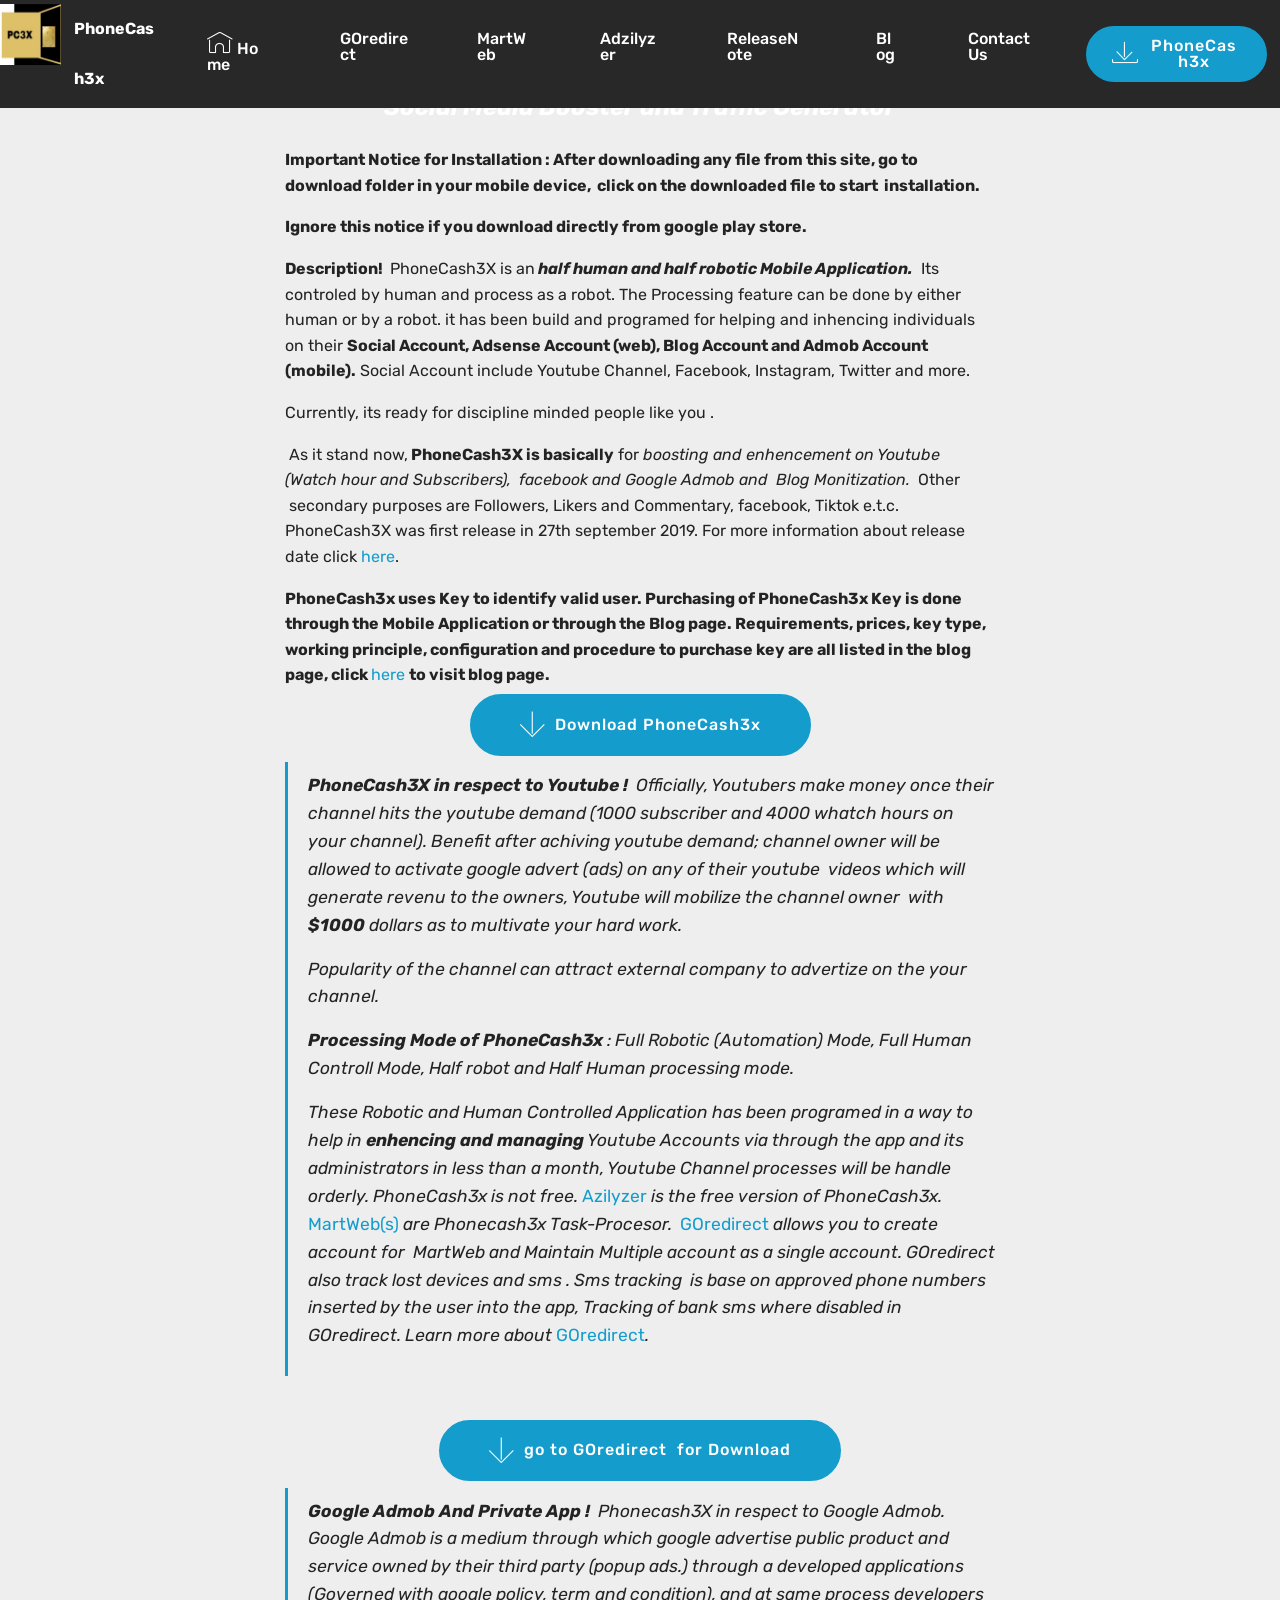
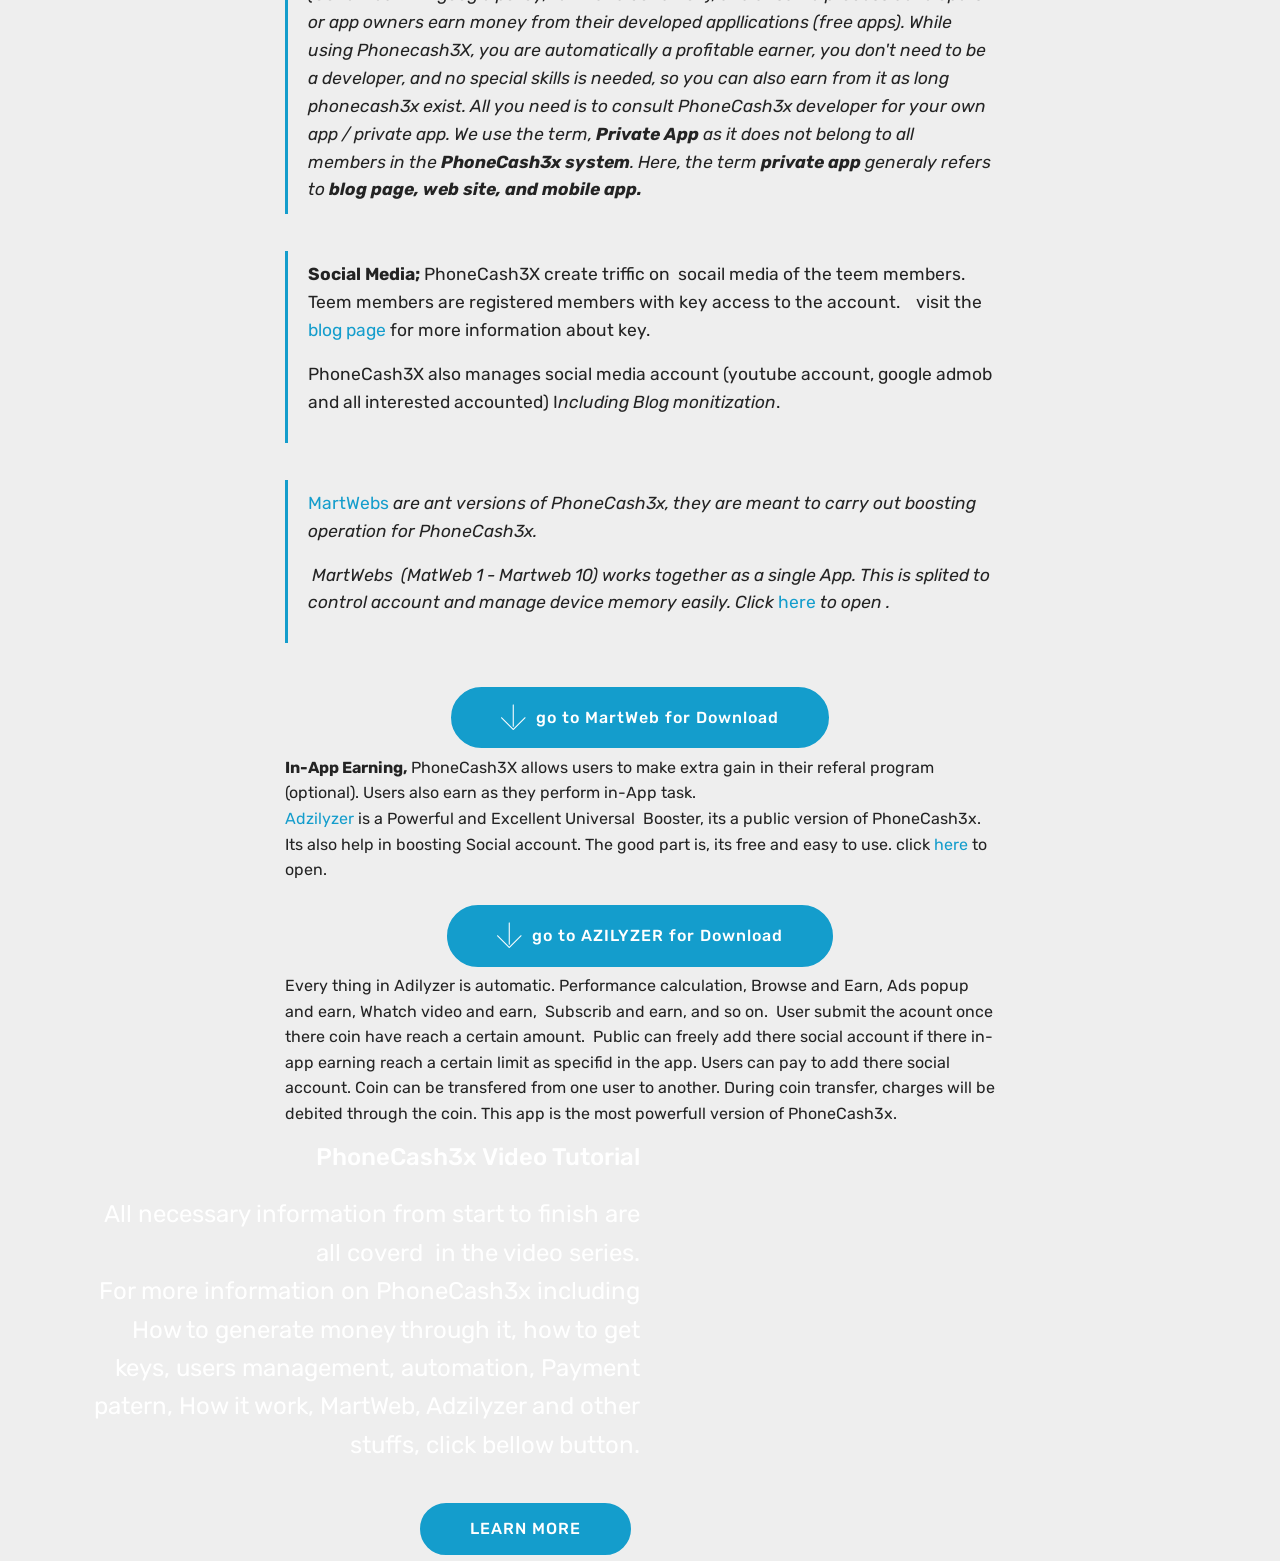
==== commit 60dcfd80: "result saved result saved" ====
--- a/index.html
+++ b/index.html
@@ -6,10 +6,8 @@
   <meta http-equiv="X-UA-Compatible" content="IE=edge">
   <meta name="generator" content="Mobirise v4.1.2, mobirise.com">
   <meta name="viewport" content="width=device-width, initial-scale=1">
-  <link rel="shortcut icon" href="assets/images/dgc-ict.jpg-122x80.jpg" type="image/x-icon">
-  <meta name="description" content="Bringing the best out of you.
-Code changing the world,
-Create new ideas, Bring imagination to reality. Excel among many and roll among the best.">
+  <link rel="shortcut icon" href="assets/images/phonecash3x-official-image-pxfmr-512x512.png" type="image/x-icon">
+  <meta name="description" content="Half Human and Half Robot, Social Media Booster">
   <title>Home</title>
   <link rel="stylesheet" href="https://fonts.googleapis.com/css?family=Rubik:300,300i,400,400i,500,500i,700,700i,900,900i">
   <link rel="stylesheet" href="assets/web/assets/mobirise-icons/mobirise-icons.css">
@@ -25,17 +23,19 @@
   <link href="assets/fonts/style.css" rel="stylesheet">
   <link href="https://fonts.googleapis.com/css?family=Rubik:300,300i,400,400i,500,500i,700,700i,900,900i" rel="stylesheet">
   <link href="assets/fonts/style.css" rel="stylesheet">
+  <link href="https://fonts.googleapis.com/css?family=Rubik:300,300i,400,400i,500,500i,700,700i,900,900i" rel="stylesheet">
+  <link href="assets/fonts/style.css" rel="stylesheet">
   <link rel="stylesheet" href="assets/mobirise/css/mbr-additional.css" type="text/css">
   
   
   
 </head>
 <body>
-<section class="menu cid-t88x2ntf3t" once="menu" id="menu1-0" data-rv-view="706">
-
-    
-
-    <nav class="navbar navbar-expand beta-menu navbar-dropdown align-items-center navbar-fixed-top navbar-toggleable-sm">
+<section class="menu cid-tsvMQLxweW" once="menu" id="menu1-d" data-rv-view="918">
+
+    
+
+    <nav class="navbar navbar-dropdown align-items-center navbar-fixed-top navbar-toggleable-sm">
         <button class="navbar-toggler navbar-toggler-right" type="button" data-toggle="collapse" data-target="#navbarSupportedContent" aria-controls="navbarSupportedContent" aria-expanded="false" aria-label="Toggle navigation">
             <div class="hamburger">
                 <span></span>
@@ -47,517 +47,236 @@
         <div class="menu-logo">
             <div class="navbar-brand">
                 <span class="navbar-logo">
-                    
-                         <img src="assets/images/dgc-ict.jpg-122x80.jpg" alt="Mobirise" title="" media-simple="true" style="height: 3.8rem;">
-                    
+                    <a href="index.html">
+                         <img src="assets/images/phonecash3x-official-image-pxfmr-512x512.png" alt="Mobirise" title="" media-simple="true" style="height: 3.8rem;">
+                    </a>
                 </span>
-                <span class="navbar-caption-wrap"><a class="navbar-caption text-white display-4" href="index.html">DGC_ICT&nbsp; &nbsp; &nbsp; &nbsp; &nbsp; &nbsp; &nbsp; &nbsp; &nbsp; &nbsp; &nbsp;</a></span>
+                <span class="navbar-caption-wrap"><a class="navbar-caption text-white display-4" href="index.html">PhoneCash3x</a></span>
             </div>
         </div>
         <div class="collapse navbar-collapse" id="navbarSupportedContent">
-            <ul class="navbar-nav nav-dropdown nav-right" data-app-modern-menu="true"><li class="nav-item"><a class="nav-link link text-white display-4" href="index.html">
-                        <span class="mbri-home mbr-iconfont mbr-iconfont-btn"></span>Home</a></li><li class="nav-item"><a class="nav-link link text-white display-4" href="http://">
-                        Services
-                    </a></li>
-                <li class="nav-item">
-                    <a class="nav-link link text-white display-4" href="page1.html"><font face="MobiriseIcons"><br></font>About Us
-                    </a>
-                </li><li class="nav-item"><a class="nav-link link text-white display-4" href="page6.html"><font face="MobiriseIcons"><br></font>payment</a></li><li class="nav-item"><a class="nav-link link text-white display-4" href="index.html">Blog page</a></li><li class="nav-item"><a class="nav-link link text-white display-4" href="index.html">Our experts</a></li></ul>
-            
+            <ul class="navbar-nav nav-dropdown" data-app-modern-menu="true"><li class="nav-item">
+                    <a class="nav-link link text-white display-4" href="index.html">
+                        <span class="mbri-home mbr-iconfont mbr-iconfont-btn"></span>&nbsp;Home&nbsp;</a>
+                </li>
+                <li class="nav-item"><a class="nav-link link text-white display-4" href="GOredirect.html">GOredirect</a></li><li class="nav-item"><a class="nav-link link text-white display-4" href="MartWeb.html">MartWeb</a></li><li class="nav-item"><a class="nav-link link text-white display-4" href="azilyzer.html">Adzilyzer</a></li><li class="nav-item"><a class="nav-link link text-white display-4" href="releasedate.html">ReleaseNote</a></li><li class="nav-item"><a class="nav-link link text-white display-4" href="https://www.blogger.com/blog/post/edit/7466388613340441346/3584550359153622242">Blog</a></li><li class="nav-item"><a class="nav-link link text-white display-4" href="contactus.html">Contact Us</a></li></ul>
+            <div class="navbar-buttons mbr-section-btn"><a class="btn btn-sm btn-primary display-4" href="https://www.dropbox.com/s/3g9ew1v4td1zynl/PhoneCash3x.apk?dl=1">
+                    <span class="mbri-save mbr-iconfont mbr-iconfont-btn "></span>PhoneCash3x</a></div>
         </div>
     </nav>
 </section>
 
-<section class="engine"><a href="https://mobirise.co/l">free bootstrap theme</a></section><section class="mbr-section content5 cid-t8CgPpPCWI mbr-parallax-background" id="content5-m" data-rv-view="708">
-
-    
-
-    <div class="mbr-overlay" style="opacity: 0.8; background-color: rgb(35, 35, 35);">
-    </div>
+<section class="engine"><a href="https://mobirise.co/m">bootstrap table</a></section><section class="mbr-section content5 cid-tsvbpOesF2 mbr-parallax-background" id="content5-4" data-rv-view="904">
+
+    
+
+    
 
     <div class="container">
         <div class="media-container-row">
             <div class="title col-12 col-md-8">
-                <h2 class="align-center mbr-bold mbr-white pb-3 mbr-fonts-style display-1">DegreatCode ICT LTD</h2>
-                <h3 class="mbr-section-subtitle align-center mbr-light mbr-white pb-3 mbr-fonts-style display-5"><strong><em>Bringing the best out of you and code changing &nbsp;the world.</em></strong><br></h3>
-                <p class="mbr-text align-center mbr-white pb-3 mbr-fonts-style display-7">
-                    Use the promo button to get discount on package price.
-                </p>
-                <div class="mbr-section-btn align-center"><a class="btn btn-white-outline display-7" href="page3.html">Official training list and price list for all Packages, and promo discount, make payment.</a> <a class="btn btn-white-outline display-7" href="onlin_training_sample.html">Online-Live Training</a> <a class="btn btn-white-outline display-7" href="roboticproject.html">Robotic</a>  <a class="btn btn-white-outline display-7" href="page4.html">System Requirements for Packages</a> <a class="btn btn-white-outline display-7" href="page5.html">Latest Promo</a> <a class="btn btn-white-outline display-7" href="onlin_training_sample.html">Check our Campus Version<br></a> <a class="btn btn-white-outline display-7" href="gallery.html">Gallery and other activities</a></div>
-            </div>
-        </div>
-    </div>
-</section>
-
-<section class="features2 cid-tvuS6fcsSa mbr-parallax-background" id="features2-25" data-rv-view="711">
-
-    
-
-    <div class="mbr-overlay" style="opacity: 0.7; background-color: rgb(35, 35, 35);">
-    </div>
-    
-    <div class="container">
-        <div class="media-container-row">
-            <div class="card p-3 col-12 col-md-6">
-                <div class="card-wrapper">
-                    <div class="card-img">
-                        <img src="assets/images/new-design-landscap-wall-with-no-pos-3493x2445.jpg" alt="Mobirise" title="" media-simple="true">
-                    </div>
-                    <div class="card-box">
-                        
-                        
-                    </div>
+                <h2 class="align-center mbr-bold mbr-white pb-3 mbr-fonts-style display-1">
+                    PhoneCash3x</h2>
+                <h3 class="mbr-section-subtitle align-center mbr-light mbr-white pb-3 mbr-fonts-style display-5"><strong><em>Social Media Booster and Traffic Generator</em></strong></h3>
+                
+                
+            </div>
+        </div>
+    </div>
+</section>
+
+<section class="mbr-section article content1 cid-tvrZNRcOhp" id="content1-1s" data-rv-view="907">
+    
+     
+
+    <div class="container">
+        <div class="media-container-row">
+            <div class="mbr-text col-12 col-md-8 mbr-fonts-style display-7"><p><strong>Important Notice for Installation : After downloading any file from this site, go to download folder in your mobile device, &nbsp;click on the downloaded file to start &nbsp;installation.</strong></p><p><strong>Ignore this notice if you download directly from google play store.&nbsp;</strong></p></div>
+        </div>
+    </div>
+</section>
+
+<section class="mbr-section article content1 cid-tsvkEHyuaE" id="content1-5" data-rv-view="908">
+    
+     
+
+    <div class="container">
+        <div class="media-container-row">
+            <div class="mbr-text col-12 col-md-8 mbr-fonts-style display-7"><p><strong>Description!&nbsp;</strong>&nbsp;PhoneCash3X is an<em><strong> half human and half robotic Mobile Application.</strong></em>&nbsp; Its controled by human and process as a robot. The Processing feature can be done by either human or by a robot. it has been build and programed for helping and inhencing individuals on their <strong>Social Account, Adsense Account (web), Blog Account and Admob Account (mobile).</strong> Social Account include Youtube Channel, Facebook, Instagram, Twitter and more.</p><p> Currently, its ready for discipline minded people like you .
+</p><div>&nbsp;As it stand now,<strong>&nbsp;PhoneCash3X is basically</strong> for <em>boosting and enhencement on Youtube (Watch hour and Subscribers), &nbsp;facebook and  Google Admob and &nbsp;Blog Monitization.</em>&nbsp; Other &nbsp;secondary purposes are Followers, Likers and Commentary, facebook, Tiktok e.t.c.</div><div>PhoneCash3X was first release in 27th september 2019. For more information about release date click <em><a href="releasedate.html">here</a></em>.</div><p></p></div>
+        </div>
+    </div>
+</section>
+
+<section class="mbr-section article content1 cid-tvs1O4zy5F" id="content1-1t" data-rv-view="909">
+    
+     
+
+    <div class="container">
+        <div class="media-container-row">
+            <div class="mbr-text col-12 col-md-8 mbr-fonts-style display-7"><strong>PhoneCash3x uses Key to identify valid user. Purchasing of PhoneCash3x Key  is done through the Mobile Application or through the Blog page.  Requirements, prices, key type, working principle, configuration and procedure to purchase key are all listed in the blog page, click <em><a href="https://www.blogger.com/blog/post/edit/7466388613340441346/3584550359153622242">here </a></em>to visit blog page.</strong></div>
+        </div>
+    </div>
+</section>
+
+<section class="mbr-section content8 cid-tsO3ctBihP" id="content8-u" data-rv-view="910">
+
+    
+
+    <div class="container">
+        <div class="media-container-row title">
+            <div class="col-12 col-md-8">
+                <div class="mbr-section-btn align-center"><a class="btn btn-primary display-4" href="https://www.dropbox.com/s/3g9ew1v4td1zynl/PhoneCash3x.apk?dl=1"><span class="mbri-down mbr-iconfont mbr-iconfont-btn"></span>Download PhoneCash3x</a></div>
+            </div>
+        </div>
+    </div>
+</section>
+
+<section class="mbr-section article content1 cid-tsweEe3OGK" id="content2-h" data-rv-view="911">
+
+     
+
+    <div class="container">
+        <div class="media-container-row">
+            <div class="mbr-text col-12 col-md-8 mbr-fonts-style display-7">
+                <blockquote><p><strong>PhoneCash3X in respect to Youtube !</strong>&nbsp; Officially, Youtubers make money once their channel hits the youtube demand (1000 subscriber and 4000 whatch hours on your channel). Benefit after achiving youtube demand; channel owner will be allowed to activate google advert (ads) on any of their youtube &nbsp;videos which will generate revenu to the owners, Youtube will  mobilize the channel owner &nbsp;with <strong>$1000</strong> dollars as to multivate your hard work.
+</p><p><span style="font-size: 1.09rem;">Popularity of the channel can attract external company to advertize  on the your channel.&nbsp;</span></p><p><span style="font-size: 1.09rem;"><strong>Processing Mode of PhoneCash3x</strong> : Full Robotic (Automation) Mode, Full Human Controll Mode, Half robot and Half Human processing mode. &nbsp;</span></p><p><span style="font-size: 1.09rem;">These Robotic and Human Controlled  Application  has been programed in a way to help in <strong>enhencing and managing</strong> Youtube Accounts  via through the app and its administrators in less than a month, Youtube Channel processes will be handle orderly. PhoneCash3x is not free.&nbsp;<a href="azilyzer.html">Azilyzer</a>&nbsp;is the free version of PhoneCash3x. <a href="MartWeb.html">MartWeb(s)</a> are Phonecash3x Task-Procesor. &nbsp;<strong><a href="GOredirect.html">GOredirect </a></strong>allows you to create account for &nbsp;MartWeb and Maintain Multiple account as a single account. GOredirect also track lost devices and sms . Sms tracking &nbsp;is base on approved phone numbers inserted by the user into the app, Tracking of bank sms where disabled in GOredirect. Learn more about <a href="GOredirect.html">GOredirect</a>. &nbsp;</span></p></blockquote>
+            </div>
+        </div>
+    </div>
+</section>
+
+<section class="mbr-section content8 cid-tvl9DYuMpk" id="content8-1f" data-rv-view="912">
+
+    
+
+    <div class="container">
+        <div class="media-container-row title">
+            <div class="col-12 col-md-8">
+                <div class="mbr-section-btn align-center"><a class="btn btn-primary display-4" href="GOredirect.html"><span class="mbri-down mbr-iconfont mbr-iconfont-btn"></span>go to GOredirect &nbsp;for Download</a></div>
+            </div>
+        </div>
+    </div>
+</section>
+
+<section class="mbr-section article content1 cid-tsw7PNVFxD" id="content2-g" data-rv-view="913">
+
+     
+
+    <div class="container">
+        <div class="media-container-row">
+            <div class="mbr-text col-12 col-md-8 mbr-fonts-style display-7">
+                <blockquote> <strong>Google Admob And Private App !</strong>&nbsp; Phonecash3X in respect to Google Admob.  Google Admob is a medium through which google advertise public product and service owned by their third party (popup ads.) through a developed applications (Governed with google policy, term and condition),  and at same process developers or app owners earn money from their developed appllications (free apps). While using Phonecash3X, you are automatically a profitable earner, you don't need to be a developer, and no special skills is needed, so you can also earn from it as long phonecash3x exist. All you need is to consult PhoneCash3x developer for your own app / private app. We use the term, <strong>Private App</strong> as it does not belong to all members in the <strong>PhoneCash3x system</strong>. Here, the term <strong>private app</strong> generaly refers to <strong>blog page, web site, and mobile app.</strong></blockquote>
+            </div>
+        </div>
+    </div>
+</section>
+
+<section class="mbr-section article content1 cid-tswPSm22Vm" id="content2-o" data-rv-view="914">
+
+     
+
+    <div class="container">
+        <div class="media-container-row">
+            <div class="mbr-text col-12 col-md-8 mbr-fonts-style display-7">
+                <blockquote><p><span style="font-style: normal;"><strong>Social Media;</strong>    PhoneCash3X create triffic on &nbsp;socail media of the teem members. Teem members are registered members with key access to the account. &nbsp; &nbsp;visit the </span><a href="https://www.blogger.com/blog/post/edit/7466388613340441346/3584550359153622242">blog </a><span style="font-style: normal;"><a href="https://www.blogger.com/blog/post/edit/7466388613340441346/3584550359153622242">page</a>&nbsp;for more information about key.&nbsp;</span></p><p><span style="font-size: 1.09rem; font-style: normal;">PhoneCash3X also manages social media account (youtube account, google admob and all interested accounted) I</span><span style="font-size: 1.09rem;">ncluding Blog monitization</span><span style="font-size: 1.09rem; font-style: normal;">.</span></p></blockquote>
+            </div>
+        </div>
+    </div>
+</section>
+
+<section class="mbr-section article content1 cid-tswPb3fokQ" id="content2-n" data-rv-view="915">
+
+     
+
+    <div class="container">
+        <div class="media-container-row">
+            <div class="mbr-text col-12 col-md-8 mbr-fonts-style display-7">
+                <blockquote><p><strong><a href="MartWeb.html">MartWebs </a></strong>are ant versions of PhoneCash3x, they are meant to carry out boosting operation for PhoneCash3x.
+</p><p><span style="font-size: 1.09rem;">&nbsp;MartWebs &nbsp;(MatWeb 1 - Martweb 10) works together as a single App. This is splited to control account and manage device memory easily. Click <a href="MartWeb.html">here </a>to open .</span></p></blockquote>
+            </div>
+        </div>
+    </div>
+</section>
+
+<section class="mbr-section content8 cid-tsO5VYDJhg" id="content8-x" data-rv-view="916">
+
+    
+
+    <div class="container">
+        <div class="media-container-row title">
+            <div class="col-12 col-md-8">
+                <div class="mbr-section-btn align-center"><a class="btn btn-primary display-4" href="MartWeb.html"><span class="mbri-down mbr-iconfont mbr-iconfont-btn"></span>go to MartWeb for Download</a></div>
+            </div>
+        </div>
+    </div>
+</section>
+
+<section class="mbr-section article content1 cid-tsMmlshWFq" id="content1-p" data-rv-view="917">
+    
+     
+
+    <div class="container">
+        <div class="media-container-row">
+            <div class="mbr-text col-12 col-md-8 mbr-fonts-style display-7"><strong>In-App Earning,</strong> PhoneCash3X allows users to make extra gain in their referal program (optional). Users also earn as they perform in-App task.</div>
+        </div>
+    </div>
+</section>
+
+<section class="mbr-section article content1 cid-tswNTjE8kC" id="content1-l" data-rv-view="920">
+    
+     
+
+    <div class="container">
+        <div class="media-container-row">
+            <div class="mbr-text col-12 col-md-8 mbr-fonts-style display-7"><p><strong><a href="azilyzer.html">Adzilyzer</a></strong><a href="azilyzer.html"> </a>is a Powerful and Excellent Universal &nbsp;Booster, its a public version of PhoneCash3x. Its also help in boosting Social account. The good part is, its free and easy to use. click <a href="azilyzer.html">here </a>to open.</p></div>
+        </div>
+    </div>
+</section>
+
+<section class="mbr-section content8 cid-tsO4PN6u9k" id="content8-v" data-rv-view="921">
+
+    
+
+    <div class="container">
+        <div class="media-container-row title">
+            <div class="col-12 col-md-8">
+                <div class="mbr-section-btn align-center"><a class="btn btn-primary display-4" href="azilyzer.html"><span class="mbri-down mbr-iconfont mbr-iconfont-btn"></span>go to AZILYZER for Download</a></div>
+            </div>
+        </div>
+    </div>
+</section>
+
+<section class="mbr-section article content1 cid-tsO5zjtDbi" id="content1-w" data-rv-view="922">
+    
+     
+
+    <div class="container">
+        <div class="media-container-row">
+            <div class="mbr-text col-12 col-md-8 mbr-fonts-style display-7"><p><span style="font-size: 1rem;">Every thing in Adilyzer is automatic. Performance calculation, Browse and Earn, Ads popup and earn, Whatch video and earn, &nbsp;Subscrib and earn, and so on. &nbsp;User submit the acount once there coin have reach a certain amount. &nbsp;Public can freely add there social account if there in-app earning reach a certain limit as specifid in the app. Users can pay to add there social account. Coin can be transfered from one user to another. During coin transfer, charges will be debited through the coin. This app is the most powerfull version of PhoneCash3x.&nbsp;</span></p></div>
+        </div>
+    </div>
+</section>
+
+<section class="header7 cid-tt1DgAw1AJ" id="header7-1e" data-rv-view="923">
+
+    
+
+    
+
+    <div class="container">
+        <div class="media-container-row">
+
+            <div class="media-content align-right">
+                <h1 class="mbr-section-title mbr-white pb-3 mbr-fonts-style display-5">PhoneCash3x Video Tutorial</h1>
+                <div class="mbr-section-text mbr-white pb-3">
+                    <p class="mbr-text mbr-fonts-style display-5">All necessary information from start to finish are all coverd &nbsp;in the video series.<br>For more information on PhoneCash3x including How to generate money through it, how to get keys, users management, automation, Payment patern, How it work, MartWeb, Adzilyzer and other stuffs, click bellow button.</p>
                 </div>
-            </div>
-
-            
-
-            
-
-            
-        </div>
-    </div>
-</section>
-
-<section class="mbr-section article content9 cid-t8FHDytUfn" id="content9-u" data-rv-view="714">
-    
-     
-
-    <div class="container">
-        <div class="inner-container" style="width: 100%;">
-            <hr class="line" style="width: 25%;">
-            <div class="section-text align-center mbr-fonts-style display-5">DegreatCode ICT LTD ( DGC) is design to run globally and flexible.<div>The ICT trains on different computer packages.pll</div><div>Among many professional computer packages are Java, Python, Oracle database, Node.js, PHP, JavaScript, Swift, Fluter, SQL, C#, C++, assembly language, Artificial intelligence, Graphic Design, Assembly Language, Firebase, &nbsp;e.t.c.</div><div>The training covers all devices and platform.</div><div>Head office: 21A Federal Low-cost housing estate, opposite police post,  Abakaliki, Nigeria . Click <a href="page1.html">here</a> to learn more about us.</div></div>
-            <hr class="line" style="width: 25%;">
-        </div>
-        </div>
-</section>
-
-<section class="mbr-section content4 cid-t88JTJlDAw" id="content4-3" data-rv-view="716">
-
-    
-
-    <div class="container">
-        <div class="media-container-row">
-            <div class="title col-12 col-md-8">
-                <h2 class="align-center pb-3 mbr-fonts-style display-2"><em>Packages / Courses</em>&nbsp;</h2>
-                <h3 class="mbr-section-subtitle align-center mbr-light mbr-fonts-style display-5">We ensure one-on-one training and&nbsp; issue <strong>certificate</strong>&nbsp;after completion of any package. <br>Our programs are designed to fit learner's time.&nbsp;<br>All programming packages support <strong>day light classes</strong> for <br>online-live training, offline,office, physical contact training , virtual classes, live classes, e.t.c.&nbsp;<br>Our online class are live training. These training can be conducted via Zoom Meeting or TeamViewer. We train our trainee on how to use these zoom or teamview before the official class start.&nbsp;<br><strong>Night classes</strong> for only online-live classes / virtual classes and for foriengners.&nbsp; &nbsp;&nbsp;</h3>
-                
-            </div>
-        </div>
-    </div>
-</section>
-
-<section class="mbr-section info1 cid-t9yied0gYF" id="info1-12" data-rv-view="718">
-
-    
-
-    
-    <div class="container">
-        <div class="row justify-content-center content-row">
-            <div class="media-container-column title col-12 col-lg-7 col-md-6">
-                <h3 class="mbr-section-subtitle align-left mbr-light pb-3 mbr-fonts-style display-5">Check out Price list for all programming packages including promo price</h3>
-                
-            </div>
-            <div class="media-container-column col-12 col-lg-3 col-md-4">
-                <div class="mbr-section-btn align-right py-4"><a class="btn btn-primary display-4" href="page3.html">Check out / all packages</a></div>
-            </div>
-        </div>
-    </div>
-</section>
-
-<section class="mbr-section article content1 cid-tvvgyUgkKy" id="content1-2d" data-rv-view="721">
-    
-     
-
-    <div class="container">
-        <div class="media-container-row">
-            <div class="mbr-text col-12 col-md-8 mbr-fonts-style display-7"><strong>Hot packages are listed below</strong></div>
-        </div>
-    </div>
-</section>
-
-<section class="cid-tvv2CapkMH" id="pricing-tables1-28" data-rv-view="722">
-
-    
-
-    
-    <div class="container">
-        <div class="media-container-row">
-
-            <div class="plan col-12 mx-2 my-2 justify-content-center col-lg-3">
-                <div class="plan-header text-center pt-5">
-                    <h3 class="plan-title mbr-fonts-style display-5">Web Application Development (BackEnd)</h3>
-                    <div class="plan-price">
-                        <span class="price-value mbr-fonts-style display-5">-30%</span>
-                        <span class="price-figure mbr-fonts-style display-7"></span>
-                        <small class="price-term mbr-fonts-style display-7"><br>discount for basic and intermediate<br></small>
-                    </div>
-                </div>
-                <div class="plan-body pb-5">
-                    <div class="plan-list align-center">
-                        <ul class="list-group list-group-flush mbr-fonts-style display-7">
-                            <li class="list-group-item">For packages code dgc301</li><br><li class="list-group-item">Front end not included.</li><li class="list-group-item">Expire : 23th July 2023.</li>
-                        </ul>
-                    </div>
-                    <div class="mbr-section-btn text-center pt-4"><a href="page6.html" class="btn btn-primary">#80,000</a></div>
-                </div>
-            </div>
-
-            <div class="plan col-12 mx-2 my-2 justify-content-center col-lg-3">
-                <div class="plan-header text-center pt-5">
-                    <h3 class="plan-title mbr-fonts-style display-5">Web design (FrontEnd / GUI)</h3>
-                    <div class="plan-price">
-                        <span class="price-value mbr-fonts-style display-5">&nbsp;</span>
-                        <span class="price-figure mbr-fonts-style display-1">-5%</span>
-                        <small class="price-term mbr-fonts-style display-7">4 months</small>
-                    </div>
-                </div>
-                <div class="plan-body pb-5">
-                    <div class="plan-list align-center">
-                        <ul class="list-group list-group-flush mbr-fonts-style display-7">
-                            <li class="list-group-item">Package code : dgc201</li>
-                            <li class="list-group-item">Expire : 30th July 2023.</li>
-                        </ul>
-                    </div>
-                    <div class="mbr-section-btn text-center pt-4"><a href="page6.html" class="btn btn-primary display-4">#40,000</a></div>
-                </div>
-            </div>
-
-            <div class="plan col-12 mx-2 my-2 justify-content-center col-lg-3">
-                <div class="plan-header text-center pt-5">
-                    <h3 class="plan-title mbr-fonts-style display-5">Android Application Development</h3>
-                    <div class="plan-price">
-                        <span class="price-value mbr-fonts-style display-5"></span>
-                        <span class="price-figure mbr-fonts-style display-1">-10%</span>
-                        <small class="price-term mbr-fonts-style display-7"><br>Discount for 7 months for basic to intermediate level.&nbsp; &nbsp;&nbsp;</small>
-                    </div>
-                </div>
-                <div class="plan-body pb-5">
-                    <div class="plan-list align-center">
-                        <ul class="list-group list-group-flush mbr-fonts-style display-7">
-                            <li class="list-group-item">
-                                Package code: dgc402&nbsp;</li><li class="list-group-item">Expires: 25th March 2023</li>
-                        </ul>
-                    </div>
-                    <div class="mbr-section-btn text-center pt-4"><a href="page6.html" class="btn btn-primary display-4">#170,000</a></div>
-                </div>
-            </div>
-
-            <div class="plan col-12 mx-2 my-2 justify-content-center col-lg-3">
-                <div class="plan-header text-center pt-5">
-                    <h3 class="plan-title mbr-fonts-style display-5">Desktop applicaton development</h3>
-                    <div class="plan-price">
-                        <span class="price-value mbr-fonts-style display-5"></span>
-                        <span class="price-figure mbr-fonts-style display-1">-20%</span>
-                        <small class="price-term mbr-fonts-style display-7"><br>For 6 months packages<br></small>
-                    </div>
-                </div>
-                <div class="plan-body pb-5">
-                    <div class="plan-list align-center">
-                        <ul class="list-group list-group-flush mbr-fonts-style display-7">
-                            <li class="list-group-item">Package code : dgc604.</li>
-                            <li class="list-group-item">Expire : 30th April 2023</li><br><li class="list-group-item">From basic to standard level</li>
-                        </ul>
-                    </div>
-                    <div class="mbr-section-btn text-center pt-4"><a href="https://mobirise.com" class="btn btn-primary display-4">#100,000</a></div>
-                </div>
-            </div>
-        </div>
-    </div>
-</section>
-
-<section class="features3 cid-t88XkdGlfT" id="features3-5" data-rv-view="725">
-
-    
-
-    
-    <div class="container">
-        <div class="media-container-row">
-            <div class="card p-3 col-12 col-md-6 col-lg-4">
-                <div class="card-wrapper">
-                    <div class="card-img">
-                        <img src="assets/images/oracle.png-226x86.png" alt="Mobirise" title="" media-simple="true">
-                    </div>
-                    <div class="card-box">
-                        <h4 class="card-title mbr-fonts-style display-7">Oracle&nbsp;</h4>
-                        <p class="mbr-text mbr-fonts-style display-7">Oracle is the world largest database software and management system.<br>Oracle have series of version ; 11g, 12g, 13c.<br></p>
-                    </div>
-                    <div class="mbr-section-btn text-center"><a href="https://oracle.github.io/learning-library/data-management-library/database/db-quickstart/workshops/livelabs/?nav=open&lab=intro" class="btn btn-primary display-4">
-                            Learn More
-                        </a></div>
-                </div>
-            </div>
-
-            <div class="card p-3 col-12 col-md-6 col-lg-4">
-                <div class="card-wrapper">
-                    <div class="card-img">
-                        <img src="assets/images/html.png-246x221.png" alt="Mobirise" title="" media-simple="true">
-                    </div>
-                    <div class="card-box">
-                        <h4 class="card-title mbr-fonts-style display-7">HTML/CSS/JavaScript</h4>
-                        <p class="mbr-text mbr-fonts-style display-7">These are the number one section in website development (Front end).<br>HTML: Hyper Text Markup Language,&nbsp; &nbsp;layout for&nbsp; structural language,<br>CSS : the design /beauty of the layout.<br>JavaScript: for manipulating front end section (GUI), behavior management.<br>At same time , it can be use in the backend as <strong>node.js</strong></p>
-                    </div>
-                    <div class="mbr-section-btn text-center"><a href="https://www.w3schools.com/html/html_intro.asp" class="btn btn-primary display-4" target="_blank">
-                            Learn More
-                        </a></div>
-                </div>
-            </div>
-
-            <div class="card p-3 col-12 col-md-6 col-lg-4">
-                <div class="card-wrapper">
-                    <div class="card-img">
-                        <img src="assets/images/python.png-238x241.png" alt="Mobirise" title="" media-simple="true">
-                    </div>
-                    <div class="card-box">
-                        <h4 class="card-title mbr-fonts-style display-7">Python&nbsp;</h4>
-                        <p class="mbr-text mbr-fonts-style display-7">Python programming is very easy, flexible and cross platform just as in Java.<br>Python is commonly use for data science, data analysis, Machine learning (Ml), Artificial intelligence (Al).<br>Not that other languages like Java or C# can't archive it.&nbsp;<br>Python is easy because it uses normal English expression, and this is what makes popular to use.<br></p>
-                    </div>
-                    <div class="mbr-section-btn text-center"><a href="https://www.w3schools.com/python/python_intro.asp" class="btn btn-primary display-4" target="_blank">
-                            Learn More
-                        </a></div>
-                </div>
-            </div>
-
-            
-        </div>
-    </div>
-</section>
-
-<section class="features3 cid-t88MiYIsRZ" id="features3-4" data-rv-view="728">
-
-    
-
-    
-    <div class="container">
-        <div class="media-container-row">
-            <div class="card p-3 col-12 col-md-6 col-lg-4">
-                <div class="card-wrapper">
-                    <div class="card-img">
-                        <img src="assets/images/technology-image.jpg-1-480x214.jpg" alt="Mobirise" title="" media-simple="true">
-                    </div>
-                    <div class="card-box">
-                        <h4 class="card-title mbr-fonts-style display-7">Essential Computer Program</h4>
-                        <p class="mbr-text mbr-fonts-style display-7">These training involve Microsoft office training (Ms word, Excel, Power Point, Access, e.t.c), graphics design, Project Management, Digital marketing and Affiliate Marketing,&nbsp; video editing, text editing, etc.<br>These training will also involve the use of laptop/desktop/tower/mobile phone to edit or create content.</p>
-                    </div>
-                    <div class="mbr-section-btn text-center"><a href="https://www.microsoft.com/en/microsoft-365/microsoft-office?rtc=1" class="btn btn-primary display-4" target="_blank">
-                            Learn More
-                        </a></div>
-                </div>
-            </div>
-
-            <div class="card p-3 col-12 col-md-6 col-lg-4">
-                <div class="card-wrapper">
-                    <div class="card-img">
-                        <img src="assets/images/java.png-236x152.png" alt="Mobirise" title="" media-simple="true">
-                    </div>
-                    <div class="card-box">
-                        <h4 class="card-title mbr-fonts-style display-7">Java / Javafx/Jsp /Java in Android</h4>
-                        <p class="mbr-text mbr-fonts-style display-7">Java is one of the must popular and useful programming language that runs in all device including android device, desktop or window or Linux os device, web platform.<br>Base on Java types /Tree, java runs in all platform.<br>Jsp for web application development.<br>Javafx / Java scene builder for beautiful GUI on desktop application/Linux/Window.<br>It have bindable behavior, data analysis and data science.<br>Java Android for Android mobile application development.<br>Easy to learn and understand, similar to C-programming.<br>Also use for MI and Ai.</p>
-                    </div>
-                    <div class="mbr-section-btn text-center"><a href="https://www.google.com/url?sa=t&source=web&rct=j&url=https://www.w3schools.com/java/java_intro.asp&ved=2ahUKEwizw6G5_sP4AhW4gv0HHddiAFkQFnoECEcQAQ&usg=AOvVaw2O6W7Viw0Ys4MloqPPSZ0l" class="btn btn-primary display-4" target="_blank">
-                            Learn More
-                        </a></div>
-                </div>
-            </div>
-
-            <div class="card p-3 col-12 col-md-6 col-lg-4">
-                <div class="card-wrapper">
-                    <div class="card-img">
-                        <img src="assets/images/node-js.jpg-245x137.jpg" alt="Mobirise" title="" media-simple="true">
-                    </div>
-                    <div class="card-box">
-                        <h4 class="card-title mbr-fonts-style display-7">Node.js</h4>
-                        <p class="mbr-text mbr-fonts-style display-7">A programming language for backend Development , It support web application development by default and also use for servlerless server management.<br>It is JavaScript running at a backend.</p>
-                    </div>
-                    <div class="mbr-section-btn text-center"><a href="https://nodejs.dev/learn/" class="btn btn-primary display-4" target="_blank">
-                            Learn More
-                        </a></div>
-                </div>
-            </div>
-
-            
-        </div>
-    </div>
-</section>
-
-<section class="features3 cid-t89497p1rv" id="features3-7" data-rv-view="731">
-
-    
-
-    
-    <div class="container">
-        <div class="media-container-row">
-            <div class="card p-3 col-12 col-md-6 col-lg-4">
-                <div class="card-wrapper">
-                    <div class="card-img">
-                        <img src="assets/images/robot-tech.jpg-1-480x335.jpg" alt="Mobirise" title="" media-simple="true">
-                    </div>
-                    <div class="card-box">
-                        <h4 class="card-title mbr-fonts-style display-7">Artificial intelligence / Neural System /Robotics/ Machine learning</h4>
-                        <p class="mbr-text mbr-fonts-style display-7">With the advance in technology and programming library, the world is becoming more intelligent than the formal.<br>Ability to pay bills from the comfort of your home, working from home with no Office, drive car without a driver, face and voice detection &nbsp;and authentication, drone effect, <br>controlling the past&nbsp; through the present and controlling the future through the present/past, Process multiple task at a time, Bringing imagination into reality, reducing man power to improve machine power. And so much more.</p>
-                    </div>
-                    <div class="mbr-section-btn text-center"><a href="https://www.google.com/url?sa=t&source=web&rct=j&url=https://www.britannica.com/technology/artificial-intelligence&ved=2ahUKEwiN2LvLg8T4AhUXSfEDHYuJAkYQFnoFCLMBEAE&usg=AOvVaw2HYCvqs0y01O6lGgdPX2fD" class="btn btn-primary display-4" target="_blank">
-                            Learn More
-                        </a></div>
-                </div>
-            </div>
-
-            <div class="card p-3 col-12 col-md-6 col-lg-4">
-                <div class="card-wrapper">
-                    <div class="card-img">
-                        <img src="assets/images/flutter.png-242x114.png" alt="Mobirise" title="" media-simple="true">
-                    </div>
-                    <div class="card-box">
-                        <h4 class="card-title mbr-fonts-style display-7">Flutter</h4>
-                        <p class="mbr-text mbr-fonts-style display-7">Flutter has become an important Programming language due to the ability to support to platform at a time.<br>Flutter reduce expenses during mobile application development.<br>Flutter support iOS and Android .<br>The cost of looking for Apple laptop for IOS application production had reduced.<br>With normal computer producers like hp Laptop, Dell, Toshiba, e.t.c, we can create iOS application and Android application at same time.<br><br></p>
-                    </div>
-                    <div class="mbr-section-btn text-center"><a href="https://flutter.dev/" class="btn btn-primary display-4" target="_blank">
-                            Learn More
-                        </a></div>
-                </div>
-            </div>
-
-            <div class="card p-3 col-12 col-md-6 col-lg-4">
-                <div class="card-wrapper">
-                    <div class="card-img">
-                        <img src="assets/images/swift.png-237x145.png" alt="Mobirise" title="" media-simple="true">
-                    </div>
-                    <div class="card-box">
-                        <h4 class="card-title mbr-fonts-style display-7">Swift</h4>
-                        <p class="mbr-text mbr-fonts-style display-7">Swift is a program use for creating native iOS application. It is the Number one Programming language for iOS.<br>Developers who write Mobile application writes with the use of apple laptop (machintuch O.SO.S) and iOS mobile device.<br>Developers who create applicaton on this device are called apple developer.<br>Development&nbsp; is archive by the use of machintosh operating system (Apple laptop).</p>
-                    </div>
-                    <div class="mbr-section-btn text-center"><a href="https://developer.apple.com/swift/" class="btn btn-primary display-4" target="_blank">
-                            Learn More
-                        </a></div>
-                </div>
-            </div>
-
-            
-        </div>
-    </div>
-</section>
-
-<section class="mbr-section content4 cid-t9LKhCqUHh" id="content4-1u" data-rv-view="734">
-
-    
-
-    <div class="container">
-        <div class="media-container-row">
-            <div class="title col-12 col-md-8">
-                <h2 class="align-center pb-3 mbr-fonts-style display-2">DegreatCodeict Google Map&nbsp;</h2>
-                <h3 class="mbr-section-subtitle align-center mbr-light mbr-fonts-style display-5">Google Map location of head office in Abakaliki, Ebonyi state, Nigeria.<br><br><strong>Range Level</strong>:<br> Closer / too close. Camera is too close to the ground level.<br>The closest address is to follow through Udemezue to Saint John to Federal Low-cost.</h3>
-                
-            </div>
-        </div>
-    </div>
-</section>
-
-<section class="cid-t9MxxDxYoB" id="image1-1x" data-rv-view="736">
-
-    
-
-    <figure class="mbr-figure container">
-            <div class="image-block" style="width: 20%;">
-                <img src="assets/images/img-20220622-2592x1944.jpg" width="1400" alt="Mobirise" title="" media-simple="true">
-                
-            </div>
-    </figure>
-</section>
-
-<section class="features2 cid-t9LGlCXJsp" id="features2-1t" data-rv-view="738">
-
-    
-
-    
-    
-    <div class="container">
-        <div class="media-container-row">
-            <div class="card p-3 col-12 col-md-6">
-                <div class="card-wrapper">
-                    <div class="card-img">
-                        <img src="assets/images/screenshot-20220625-124041.png-480x960.png" alt="Mobirise" title="" media-simple="true">
-                    </div>
-                    <div class="card-box">
-                        <h4 class="card-title pb-3 mbr-fonts-style display-7">Range Level: Little close. Camera is well elevated higher.</h4>
-                        <p class="mbr-text mbr-fonts-style display-7"></p>
-                    </div>
-                </div>
-            </div>
-
-            <div class="card p-3 col-12 col-md-6">
-                <div class="card-wrapper">
-                    <div class="card-img">
-                        <a href="http://"><img src="assets/images/screenshot-20220625-124141.png-480x960.png" alt="Mobirise" title="" media-simple="true"></a>
-                    </div>
-                    <div class="card-box ">
-                        <h4 class="card-title pb-3 mbr-fonts-style display-7">You can use live map&nbsp;</h4>
-                        <p class="mbr-text mbr-fonts-style display-7"></p>
-                    </div>
-                </div>
-            </div>
-
-            
-
-            
-        </div>
-    </div>
-</section>
-
-<section class="mbr-section form4 cid-t8UwuZsCmS" id="form4-y" data-rv-view="741">
-
-    
-
-    
-    <div class="container">
-        <div class="row">
-            <div class="col-md-6">
-                <div class="google-map"><iframe frameborder="0" style="border:0" src="https://www.google.com/maps/embed/v1/place?key=AIzaSyA0Dx_boXQiwvdz8sJHoYeZNVTdoWONYkU&amp;q=place_id:GhIJ_Bhz1xJaGUARPGME-X47IEA" allowfullscreen=""></iframe></div>
-            </div>
-            <div class="col-md-6">
-                <h2 class="pb-3 align-left mbr-fonts-style display-2">
-                    Email us</h2>
-                <div>
-                    <div class="icon-block pb-3">
-                        <span class="icon-block__icon">
-                            <span class="mbri-letter mbr-iconfont" media-simple="true"></span>
-                        </span>
-                        <h4 class="icon-block__title align-left mbr-fonts-style display-5">
-                            Don't hesitate to contact us
-                        </h4>
-                    </div>
-                    <div class="icon-contacts pb-3">
-                        <h5 class="align-left mbr-fonts-style display-7">
-                            Ready for offers and cooperation
-                        </h5>
-                        <p class="mbr-text align-left mbr-fonts-style display-7">
-                            Phone: +2348132329272,<br>&nbsp; &nbsp; &nbsp; &nbsp; &nbsp; &nbsp; +2349125214775<br>
-                            Email: service@degreatcodeict.com
-                        </p>
-                    </div>
-                </div>
-                <div data-form-type="formoid">
-                    <div data-form-alert="" hidden="">Thanks for filling out the form!</div>
-                    <form class="block mbr-form" action="https://mobirise.com/" method="post" data-form-title="Mobirise Form"><input type="hidden" data-form-email="true" value="2UaoGvWXK3svlrZGcHL63WTdF0ZGl5eDXko4uXZwBlAVpYlnAgbihH3bPjQO7UnfwkOKjpnvIyUSTxEYLCI5uDcmGUfvzyz5AwSnzwRMYCWx9HdebmAo/kh9tAtB1YsV">
-                        <div class="row">
-                            <div class="col-md-6 multi-horizontal" data-for="name">
-                                <input type="text" class="form-control input" name="name" data-form-field="Name" placeholder="Your Name" required="" id="name-form4-y">
-                            </div>
-                            <div class="col-md-6 multi-horizontal" data-for="phone">
-                                <input type="text" class="form-control input" name="phone" data-form-field="Phone" placeholder="Phone" required="" id="phone-form4-y">
-                            </div>
-                            <div class="col-md-12" data-for="email">
-                                <input type="text" class="form-control input" name="email" data-form-field="Email" placeholder="Email" required="" id="email-form4-y">
-                            </div>
-                            <div class="col-md-12" data-for="message">
-                                <textarea class="form-control input" name="message" rows="3" data-form-field="Message" placeholder="Message" style="resize:none" id="message-form4-y"></textarea>
-                            </div>
-                            <div class="input-group-btn col-md-12" style="margin-top: 10px;">
-                                <button href="" type="submit" class="btn btn-primary btn-form display-4">SEND MESSAGE</button>
-                            </div>
-                        </div>
-                    </form>
-                </div>
-            </div>
+                <div class="mbr-section-btn"><a class="btn btn-md btn-primary display-4" href="https://youtube.com/playlist?list=PLzS7iirXEfrK6Ha9X2KB3A8FxG0d9T5Jz">LEARN MORE</a></div>
+            </div>
+
+            <div class="mbr-figure" style="width: 100%;"><iframe class="mbr-embedded-video" src="https://www.youtube.com/embed/AxSqoNvx0fk?rel=0&amp;amp;showinfo=0&amp;autoplay=0&amp;loop=0" width="1280" height="720" frameborder="0" allowfullscreen></iframe></div>
+
         </div>
     </div>
 </section>
@@ -567,11 +286,10 @@
   <script src="assets/tether/tether.min.js"></script>
   <script src="assets/bootstrap/js/bootstrap.min.js"></script>
   <script src="assets/smooth-scroll/smooth-scroll.js"></script>
+  <script src="assets/jarallax/jarallax.min.js"></script>
   <script src="assets/dropdown/js/script.min.js"></script>
   <script src="assets/touch-swipe/jquery.touch-swipe.min.js"></script>
-  <script src="assets/jarallax/jarallax.min.js"></script>
   <script src="assets/theme/js/script.js"></script>
-  <script src="assets/formoid/formoid.min.js"></script>
   
   
 </body>
--- a/assets/mobirise/css/mbr-additional.css
+++ b/assets/mobirise/css/mbr-additional.css
@@ -806,143 +806,48 @@
 .header14 .form-inline button {
   border-radius: 100px !important;
 }
-.cid-tsvbpOesF2 {
-  padding-top: 120px;
-  padding-bottom: 60px;
-  background-image: url("../../../assets/images/phonecash3x-official-image-pxfmr-512x512.png");
-}
-.cid-tvrZNRcOhp {
-  padding-top: 60px;
-  padding-bottom: 30px;
-  background-color: #ffffff;
-}
-.cid-tvrZNRcOhp .mbr-text,
-.cid-tvrZNRcOhp blockquote {
-  color: #767676;
-}
-.cid-tvrZNRcOhp .mbr-text P {
-  color: #cc2952;
-}
-.cid-tsvkEHyuaE {
-  padding-top: 30px;
-  padding-bottom: 15px;
-  background-color: #ffffff;
-}
-.cid-tsvkEHyuaE .mbr-text,
-.cid-tsvkEHyuaE blockquote {
-  color: #767676;
-}
-.cid-tvs1O4zy5F {
-  padding-top: 30px;
-  padding-bottom: 30px;
-  background-color: #ffffff;
-}
-.cid-tvs1O4zy5F .mbr-text,
-.cid-tvs1O4zy5F blockquote {
-  color: #767676;
-}
-.cid-tvs1O4zy5F .mbr-text B {
-  color: #cc2952;
-}
-.cid-tsO3ctBihP {
-  padding-top: 0px;
-  padding-bottom: 0px;
-  background-color: #ffffff;
-}
-.cid-tsweEe3OGK {
-  padding-top: 0px;
-  padding-bottom: 0px;
-  background-color: #ffffff;
-}
-.cid-tsweEe3OGK .mbr-text,
-.cid-tsweEe3OGK blockquote {
-  color: #767676;
-}
-.cid-tvl9DYuMpk {
-  padding-top: 0px;
-  padding-bottom: 0px;
-  background-color: #ffffff;
-}
-.cid-tsw7PNVFxD {
-  padding-top: 0px;
-  padding-bottom: 0px;
-  background-color: #ffffff;
-}
-.cid-tsw7PNVFxD .mbr-text,
-.cid-tsw7PNVFxD blockquote {
-  color: #767676;
-}
-.cid-tswPSm22Vm {
-  padding-top: 0px;
-  padding-bottom: 0px;
-  background-color: #ffffff;
-}
-.cid-tswPSm22Vm .mbr-text,
-.cid-tswPSm22Vm blockquote {
-  color: #767676;
-}
-.cid-tswPb3fokQ {
-  padding-top: 0px;
-  padding-bottom: 0px;
-  background-color: #ffffff;
-}
-.cid-tswPb3fokQ .mbr-text,
-.cid-tswPb3fokQ blockquote {
-  color: #767676;
-}
-.cid-tsO5VYDJhg {
-  padding-top: 0px;
-  padding-bottom: 0px;
-  background-color: #ffffff;
-}
-.cid-tsMmlshWFq {
-  padding-top: 15px;
-  padding-bottom: 0px;
-  background-color: #ffffff;
-}
-.cid-tsMmlshWFq .mbr-text,
-.cid-tsMmlshWFq blockquote {
-  color: #767676;
-}
-.cid-tsMmlshWFq .mbr-text B {
-  color: #767676;
-}
-.cid-tsvMQLxweW .navbar {
+.cid-t88x2ntf3t .navbar {
   padding: .5rem 0;
   background: #333333;
   transition: none;
   min-height: 77px;
 }
-.cid-tsvMQLxweW .navbar-dropdown.bg-color.transparent.opened {
+.cid-t88x2ntf3t .navbar-dropdown.bg-color.transparent.opened {
   background: #333333;
 }
-.cid-tsvMQLxweW a {
+.cid-t88x2ntf3t a {
   font-style: normal;
 }
-.cid-tsvMQLxweW .nav-item span {
+.cid-t88x2ntf3t .nav-item span {
   padding-right: 0.4em;
   line-height: 0.5em;
   vertical-align: text-bottom;
   position: relative;
-  top: -0.2em;
   text-decoration: none;
 }
-.cid-tsvMQLxweW .nav-item a {
+.cid-t88x2ntf3t .nav-item a {
+  display: flex;
+  align-items: center;
+  justify-content: center;
   padding: 0.7rem 0 !important;
   margin: 0rem .65rem !important;
 }
-.cid-tsvMQLxweW .btn {
+.cid-t88x2ntf3t .nav-item:focus,
+.cid-t88x2ntf3t .nav-link:focus {
+  outline: none;
+}
+.cid-t88x2ntf3t .btn {
   padding: 0.4rem 1.5rem;
   display: inline-flex;
   align-items: center;
 }
-.cid-tsvMQLxweW .btn .mbr-iconfont {
+.cid-t88x2ntf3t .btn .mbr-iconfont {
   font-size: 1.6rem;
 }
-.cid-tsvMQLxweW .menu-logo {
+.cid-t88x2ntf3t .menu-logo {
   margin-right: auto;
 }
-.cid-tsvMQLxweW .menu-logo .navbar-brand {
+.cid-t88x2ntf3t .menu-logo .navbar-brand {
   display: flex;
   margin-left: 5rem;
   padding: 0;
@@ -950,7 +855,7 @@
   min-height: 3.8rem;
   align-items: center;
 }
-.cid-tsvMQLxweW .menu-logo .navbar-brand .navbar-caption-wrap {
+.cid-t88x2ntf3t .menu-logo .navbar-brand .navbar-caption-wrap {
   display: -webkit-flex;
   -webkit-align-items: center;
   align-items: center;
@@ -958,40 +863,40 @@
   min-width: 7rem;
   margin: .3rem 0;
 }
-.cid-tsvMQLxweW .menu-logo .navbar-brand .navbar-caption-wrap .navbar-caption {
+.cid-t88x2ntf3t .menu-logo .navbar-brand .navbar-caption-wrap .navbar-caption {
   line-height: 1.2rem !important;
   padding-right: 2rem;
 }
-.cid-tsvMQLxweW .menu-logo .navbar-brand .navbar-logo {
+.cid-t88x2ntf3t .menu-logo .navbar-brand .navbar-logo {
   font-size: 4rem;
   transition: font-size 0.25s;
 }
-.cid-tsvMQLxweW .menu-logo .navbar-brand .navbar-logo img {
+.cid-t88x2ntf3t .menu-logo .navbar-brand .navbar-logo img {
   display: flex;
 }
-.cid-tsvMQLxweW .menu-logo .navbar-brand .navbar-logo .mbr-iconfont {
+.cid-t88x2ntf3t .menu-logo .navbar-brand .navbar-logo .mbr-iconfont {
   transition: font-size 0.25s;
 }
-.cid-tsvMQLxweW .navbar-toggleable-sm .navbar-collapse {
+.cid-t88x2ntf3t .navbar-toggleable-sm .navbar-collapse {
   justify-content: flex-end;
   -webkit-justify-content: flex-end;
   padding-right: 5rem;
   width: auto;
 }
-.cid-tsvMQLxweW .navbar-toggleable-sm .navbar-collapse .navbar-nav {
+.cid-t88x2ntf3t .navbar-toggleable-sm .navbar-collapse .navbar-nav {
   flex-wrap: wrap;
   -webkit-flex-wrap: wrap;
   padding-left: 0;
 }
-.cid-tsvMQLxweW .navbar-toggleable-sm .navbar-collapse .navbar-nav .nav-item {
+.cid-t88x2ntf3t .navbar-toggleable-sm .navbar-collapse .navbar-nav .nav-item {
   -webkit-align-self: center;
   align-self: center;
 }
-.cid-tsvMQLxweW .navbar-toggleable-sm .navbar-collapse .navbar-buttons {
+.cid-t88x2ntf3t .navbar-toggleable-sm .navbar-collapse .navbar-buttons {
   padding-left: 0;
   padding-bottom: 0;
 }
-.cid-tsvMQLxweW .dropdown .dropdown-menu {
+.cid-t88x2ntf3t .dropdown .dropdown-menu {
   background: #333333;
   display: none;
   position: absolute;
@@ -1000,20 +905,20 @@
   padding-bottom: 1.4rem;
   text-align: left;
 }
-.cid-tsvMQLxweW .dropdown .dropdown-menu .dropdown-item {
+.cid-t88x2ntf3t .dropdown .dropdown-menu .dropdown-item {
   width: auto;
   padding: 0.235em 1.5385em 0.235em 1.5385em !important;
 }
-.cid-tsvMQLxweW .dropdown .dropdown-menu .dropdown-item::after {
+.cid-t88x2ntf3t .dropdown .dropdown-menu .dropdown-item::after {
   right: 0.5rem;
 }
-.cid-tsvMQLxweW .dropdown .dropdown-menu .dropdown-submenu {
+.cid-t88x2ntf3t .dropdown .dropdown-menu .dropdown-submenu {
   margin: 0;
 }
-.cid-tsvMQLxweW .dropdown.open > .dropdown-menu {
+.cid-t88x2ntf3t .dropdown.open > .dropdown-menu {
   display: block;
 }
-.cid-tsvMQLxweW .navbar-toggleable-sm.opened:after {
+.cid-t88x2ntf3t .navbar-toggleable-sm.opened:after {
   position: absolute;
   width: 100vw;
   height: 100vh;
@@ -1025,28 +930,28 @@
   -webkit-transform: translateY(100%);
   z-index: 1000;
 }
-.cid-tsvMQLxweW .navbar.navbar-short {
+.cid-t88x2ntf3t .navbar.navbar-short {
   min-height: 60px;
   transition: all .2s;
 }
-.cid-tsvMQLxweW .navbar.navbar-short .navbar-toggler-right {
+.cid-t88x2ntf3t .navbar.navbar-short .navbar-toggler-right {
   top: 20px;
 }
-.cid-tsvMQLxweW .navbar.navbar-short .navbar-logo a {
+.cid-t88x2ntf3t .navbar.navbar-short .navbar-logo a {
   font-size: 2.5rem !important;
   line-height: 2.5rem;
   transition: font-size 0.25s;
 }
-.cid-tsvMQLxweW .navbar.navbar-short .navbar-logo a .mbr-iconfont {
+.cid-t88x2ntf3t .navbar.navbar-short .navbar-logo a .mbr-iconfont {
   font-size: 2.5rem !important;
 }
-.cid-tsvMQLxweW .navbar.navbar-short .navbar-logo a img {
+.cid-t88x2ntf3t .navbar.navbar-short .navbar-logo a img {
   height: 3rem !important;
 }
-.cid-tsvMQLxweW .navbar.navbar-short .navbar-brand {
+.cid-t88x2ntf3t .navbar.navbar-short .navbar-brand {
   min-height: 3rem;
 }
-.cid-tsvMQLxweW button.navbar-toggler {
+.cid-t88x2ntf3t button.navbar-toggler {
   width: 31px;
   height: 18px;
   cursor: pointer;
@@ -1054,10 +959,10 @@
   top: 1.5rem;
   right: 1rem;
 }
-.cid-tsvMQLxweW button.navbar-toggler:focus {
+.cid-t88x2ntf3t button.navbar-toggler:focus {
   outline: none;
 }
-.cid-tsvMQLxweW button.navbar-toggler .hamburger span {
+.cid-t88x2ntf3t button.navbar-toggler .hamburger span {
   position: absolute;
   right: 0;
   width: 30px;
@@ -1065,86 +970,92 @@
   border-right: 5px;
   background-color: #ffffff;
 }
-.cid-tsvMQLxweW button.navbar-toggler .hamburger span:nth-child(1) {
+.cid-t88x2ntf3t button.navbar-toggler .hamburger span:nth-child(1) {
   top: 0;
   transition: all .2s;
 }
-.cid-tsvMQLxweW button.navbar-toggler .hamburger span:nth-child(2) {
+.cid-t88x2ntf3t button.navbar-toggler .hamburger span:nth-child(2) {
   top: 8px;
   transition: all .15s;
 }
-.cid-tsvMQLxweW button.navbar-toggler .hamburger span:nth-child(3) {
+.cid-t88x2ntf3t button.navbar-toggler .hamburger span:nth-child(3) {
   top: 8px;
   transition: all .15s;
 }
-.cid-tsvMQLxweW button.navbar-toggler .hamburger span:nth-child(4) {
+.cid-t88x2ntf3t button.navbar-toggler .hamburger span:nth-child(4) {
   top: 16px;
   transition: all .2s;
 }
-.cid-tsvMQLxweW nav.opened .hamburger span:nth-child(1) {
+.cid-t88x2ntf3t nav.opened .hamburger span:nth-child(1) {
   top: 8px;
   width: 0;
   opacity: 0;
   right: 50%;
   transition: all .2s;
 }
-.cid-tsvMQLxweW nav.opened .hamburger span:nth-child(2) {
+.cid-t88x2ntf3t nav.opened .hamburger span:nth-child(2) {
   -webkit-transform: rotate(45deg);
   transform: rotate(45deg);
   transition: all .25s;
 }
-.cid-tsvMQLxweW nav.opened .hamburger span:nth-child(3) {
+.cid-t88x2ntf3t nav.opened .hamburger span:nth-child(3) {
   -webkit-transform: rotate(-45deg);
   transform: rotate(-45deg);
   transition: all .25s;
 }
-.cid-tsvMQLxweW nav.opened .hamburger span:nth-child(4) {
+.cid-t88x2ntf3t nav.opened .hamburger span:nth-child(4) {
   top: 8px;
   width: 0;
   opacity: 0;
   right: 50%;
   transition: all .2s;
 }
-.cid-tsvMQLxweW .collapsed .btn {
+.cid-t88x2ntf3t .collapsed.navbar-expand {
+  flex-direction: column;
+}
+.cid-t88x2ntf3t .collapsed .btn {
   display: flex;
 }
-.cid-tsvMQLxweW .collapsed .navbar-collapse {
+.cid-t88x2ntf3t .collapsed .navbar-collapse {
   display: none !important;
   padding-right: 0 !important;
 }
-.cid-tsvMQLxweW .collapsed .navbar-collapse.collapsing,
-.cid-tsvMQLxweW .collapsed .navbar-collapse.show {
+.cid-t88x2ntf3t .collapsed .navbar-collapse.collapsing,
+.cid-t88x2ntf3t .collapsed .navbar-collapse.show {
   display: block !important;
 }
-.cid-tsvMQLxweW .collapsed .navbar-collapse.collapsing .navbar-nav,
-.cid-tsvMQLxweW .collapsed .navbar-collapse.show .navbar-nav {
+.cid-t88x2ntf3t .collapsed .navbar-collapse.collapsing .navbar-nav,
+.cid-t88x2ntf3t .collapsed .navbar-collapse.show .navbar-nav {
   display: block;
   text-align: center;
 }
-.cid-tsvMQLxweW .collapsed .navbar-collapse.collapsing .navbar-nav .nav-item,
-.cid-tsvMQLxweW .collapsed .navbar-collapse.show .navbar-nav .nav-item {
+.cid-t88x2ntf3t .collapsed .navbar-collapse.collapsing .navbar-nav .nav-item,
+.cid-t88x2ntf3t .collapsed .navbar-collapse.show .navbar-nav .nav-item {
   clear: both;
 }
-.cid-tsvMQLxweW .collapsed .navbar-collapse.collapsing .navbar-buttons,
-.cid-tsvMQLxweW .collapsed .navbar-collapse.show .navbar-buttons {
+.cid-t88x2ntf3t .collapsed .navbar-collapse.collapsing .navbar-nav .nav-item:last-child,
+.cid-t88x2ntf3t .collapsed .navbar-collapse.show .navbar-nav .nav-item:last-child {
+  margin-bottom: 1rem;
+}
+.cid-t88x2ntf3t .collapsed .navbar-collapse.collapsing .navbar-buttons,
+.cid-t88x2ntf3t .collapsed .navbar-collapse.show .navbar-buttons {
   text-align: center;
 }
-.cid-tsvMQLxweW .collapsed .navbar-collapse.collapsing .navbar-buttons:last-child,
-.cid-tsvMQLxweW .collapsed .navbar-collapse.show .navbar-buttons:last-child {
+.cid-t88x2ntf3t .collapsed .navbar-collapse.collapsing .navbar-buttons:last-child,
+.cid-t88x2ntf3t .collapsed .navbar-collapse.show .navbar-buttons:last-child {
   margin-bottom: 1rem;
 }
-.cid-tsvMQLxweW .collapsed button.navbar-toggler {
+.cid-t88x2ntf3t .collapsed button.navbar-toggler {
   display: block;
 }
-.cid-tsvMQLxweW .collapsed .navbar-brand {
+.cid-t88x2ntf3t .collapsed .navbar-brand {
   margin-left: 1rem !important;
-  margin-top: .5rem;
-}
-.cid-tsvMQLxweW .collapsed .navbar-toggleable-sm {
+}
+.cid-t88x2ntf3t .collapsed .navbar-toggleable-sm {
   flex-direction: column;
   -webkit-flex-direction: column;
 }
-.cid-tsvMQLxweW .collapsed .dropdown .dropdown-menu {
+.cid-t88x2ntf3t .collapsed .dropdown .dropdown-menu {
   width: 100%;
   text-align: center;
   position: relative;
@@ -1156,19 +1067,19 @@
   transition-duration: .5s;
   transition-property: opacity,padding,height;
 }
-.cid-tsvMQLxweW .collapsed .dropdown.open > .dropdown-menu {
+.cid-t88x2ntf3t .collapsed .dropdown.open > .dropdown-menu {
   position: relative;
   opacity: 1;
   height: auto;
   padding: 1.4rem 0;
   visibility: visible;
 }
-.cid-tsvMQLxweW .collapsed .dropdown .dropdown-submenu {
+.cid-t88x2ntf3t .collapsed .dropdown .dropdown-submenu {
   left: 0;
   text-align: center;
   width: 100%;
 }
-.cid-tsvMQLxweW .collapsed .dropdown .dropdown-toggle[data-toggle="dropdown-submenu"]::after {
+.cid-t88x2ntf3t .collapsed .dropdown .dropdown-toggle[data-toggle="dropdown-submenu"]::after {
   margin-top: 0;
   position: inherit;
   right: 0;
@@ -1184,49 +1095,55 @@
   border-left: .30em solid transparent;
 }
 @media (max-width: 991px) {
-  .cid-tsvMQLxweW img {
+  .cid-t88x2ntf3t .navbar-expand {
+    flex-direction: column;
+  }
+  .cid-t88x2ntf3t img {
     height: 3.8rem !important;
   }
-  .cid-tsvMQLxweW .btn {
+  .cid-t88x2ntf3t .btn {
     display: flex;
   }
-  .cid-tsvMQLxweW button.navbar-toggler {
+  .cid-t88x2ntf3t button.navbar-toggler {
     display: block;
   }
-  .cid-tsvMQLxweW .navbar-brand {
+  .cid-t88x2ntf3t .navbar-brand {
     margin-left: 1rem !important;
-    margin-top: .5rem;
-  }
-  .cid-tsvMQLxweW .navbar-toggleable-sm {
+  }
+  .cid-t88x2ntf3t .navbar-toggleable-sm {
     flex-direction: column;
     -webkit-flex-direction: column;
   }
-  .cid-tsvMQLxweW .navbar-collapse {
+  .cid-t88x2ntf3t .navbar-collapse {
     display: none !important;
     padding-right: 0 !important;
   }
-  .cid-tsvMQLxweW .navbar-collapse.collapsing,
-  .cid-tsvMQLxweW .navbar-collapse.show {
+  .cid-t88x2ntf3t .navbar-collapse.collapsing,
+  .cid-t88x2ntf3t .navbar-collapse.show {
     display: block !important;
   }
-  .cid-tsvMQLxweW .navbar-collapse.collapsing .navbar-nav,
-  .cid-tsvMQLxweW .navbar-collapse.show .navbar-nav {
+  .cid-t88x2ntf3t .navbar-collapse.collapsing .navbar-nav,
+  .cid-t88x2ntf3t .navbar-collapse.show .navbar-nav {
     display: block;
     text-align: center;
   }
-  .cid-tsvMQLxweW .navbar-collapse.collapsing .navbar-nav .nav-item,
-  .cid-tsvMQLxweW .navbar-collapse.show .navbar-nav .nav-item {
+  .cid-t88x2ntf3t .navbar-collapse.collapsing .navbar-nav .nav-item,
+  .cid-t88x2ntf3t .navbar-collapse.show .navbar-nav .nav-item {
     clear: both;
   }
-  .cid-tsvMQLxweW .navbar-collapse.collapsing .navbar-buttons,
-  .cid-tsvMQLxweW .navbar-collapse.show .navbar-buttons {
+  .cid-t88x2ntf3t .navbar-collapse.collapsing .navbar-nav .nav-item:last-child,
+  .cid-t88x2ntf3t .navbar-collapse.show .navbar-nav .nav-item:last-child {
+    margin-bottom: 1rem;
+  }
+  .cid-t88x2ntf3t .navbar-collapse.collapsing .navbar-buttons,
+  .cid-t88x2ntf3t .navbar-collapse.show .navbar-buttons {
     text-align: center;
   }
-  .cid-tsvMQLxweW .navbar-collapse.collapsing .navbar-buttons:last-child,
-  .cid-tsvMQLxweW .navbar-collapse.show .navbar-buttons:last-child {
+  .cid-t88x2ntf3t .navbar-collapse.collapsing .navbar-buttons:last-child,
+  .cid-t88x2ntf3t .navbar-collapse.show .navbar-buttons:last-child {
     margin-bottom: 1rem;
   }
-  .cid-tsvMQLxweW .dropdown .dropdown-menu {
+  .cid-t88x2ntf3t .dropdown .dropdown-menu {
     width: 100%;
     text-align: center;
     position: relative;
@@ -1238,19 +1155,19 @@
     transition-duration: .5s;
     transition-property: opacity,padding,height;
   }
-  .cid-tsvMQLxweW .dropdown.open > .dropdown-menu {
+  .cid-t88x2ntf3t .dropdown.open > .dropdown-menu {
     position: relative;
     opacity: 1;
     height: auto;
     padding: 1.4rem 0;
     visibility: visible;
   }
-  .cid-tsvMQLxweW .dropdown .dropdown-submenu {
+  .cid-t88x2ntf3t .dropdown .dropdown-submenu {
     left: 0;
     text-align: center;
     width: 100%;
   }
-  .cid-tsvMQLxweW .dropdown .dropdown-toggle[data-toggle="dropdown-submenu"]::after {
+  .cid-t88x2ntf3t .dropdown .dropdown-toggle[data-toggle="dropdown-submenu"]::after {
     margin-top: 0;
     position: inherit;
     right: 0;
@@ -1266,250 +1183,460 @@
     border-left: .30em solid transparent;
   }
 }
-.cid-tswNTjE8kC {
-  padding-top: 15px;
+@media (min-width: 767px) {
+  .cid-t88x2ntf3t .menu-logo {
+    flex-shrink: 0;
+  }
+}
+.cid-t88x2ntf3t .navbar-collapse {
+  flex-basis: auto;
+}
+.cid-t88x2ntf3t .nav-link:hover,
+.cid-t88x2ntf3t .dropdown-item:hover {
+  color: #c1c1c1 !important;
+}
+.cid-t8CgPpPCWI {
+  padding-top: 120px;
+  padding-bottom: 30px;
+  background-image: url("../../../assets/images/dgc-lady-good-to-go-online-2000x2856.jpg");
+}
+.cid-t8CgPpPCWI .mbr-section-subtitle {
+  color: #ffffff;
+}
+.cid-t8CgPpPCWI .mbr-section-subtitle I {
+  color: #f7ed4a;
+}
+.cid-tvuS6fcsSa {
+  padding-top: 90px;
+  padding-bottom: 90px;
+  background-image: url("../../../assets/images/new-design-landscap-wall-with-no-pos-2000x1399.jpg");
+}
+.cid-tvuS6fcsSa h4 {
+  font-weight: 500;
+  margin-bottom: 0;
+  text-align: left;
+}
+.cid-tvuS6fcsSa p {
+  color: #767676;
+  text-align: left;
+}
+.cid-tvuS6fcsSa .card-box {
+  padding-top: 2rem;
+}
+.cid-t8FHDytUfn {
+  padding-top: 30px;
+  padding-bottom: 30px;
+  background-color: #ffffff;
+}
+.cid-t8FHDytUfn .line {
+  background-color: #149dcc;
+  color: #149dcc;
+  align: center;
+  height: 2px;
+  margin: 0 auto;
+}
+.cid-t8FHDytUfn .section-text {
+  padding: 2rem 0;
+}
+.cid-t8FHDytUfn .inner-container {
+  margin: 0 auto;
+}
+@media (max-width: 768px) {
+  .cid-t8FHDytUfn .inner-container {
+    width: 100% !important;
+  }
+}
+.cid-t88JTJlDAw {
+  padding-top: 0px;
   padding-bottom: 0px;
   background-color: #ffffff;
 }
-.cid-tswNTjE8kC .mbr-text,
-.cid-tswNTjE8kC blockquote {
+.cid-t88JTJlDAw .mbr-section-subtitle {
   color: #767676;
 }
-.cid-tsO4PN6u9k {
-  padding-top: 0px;
+.cid-t9yied0gYF {
+  padding-top: 45px;
   padding-bottom: 15px;
   background-color: #ffffff;
 }
-.cid-tsO5zjtDbi {
-  padding-top: 0px;
-  padding-bottom: 15px;
-  background-color: #ffffff;
-}
-.cid-tsO5zjtDbi .mbr-text,
-.cid-tsO5zjtDbi blockquote {
+.cid-t9yied0gYF .mbr-section-subtitle {
   color: #767676;
 }
-.cid-tt1DgAw1AJ {
-  padding-top: 90px;
-  padding-bottom: 90px;
-  background: linear-gradient(45deg, #ffffff, #ffffff);
-}
-@media (min-width: 992px) {
-  .cid-tt1DgAw1AJ .mbr-figure {
-    padding-left: 4rem;
-  }
-}
-@media (max-width: 991px) {
-  .cid-tt1DgAw1AJ .mbr-figure {
-    padding-top: 3rem;
-  }
-}
-.cid-tt1DgAw1AJ .mbr-section-title {
-  color: #7f1933;
-}
-.cid-tt1DgAw1AJ .mbr-text,
-.cid-tt1DgAw1AJ .mbr-section-btn {
-  color: #000000;
-}
-.cid-tsvBrifDIx {
-  padding-top: 120px;
-  padding-bottom: 15px;
-  background-color: #ffffff;
-}
-.cid-tsvBrifDIx .mbr-section-subtitle {
-  color: #767676;
-}
-.cid-tvtHdeWsM8 {
-  padding-top: 0px;
-  padding-bottom: 0px;
-  background: #ffffff;
-}
-.cid-tvtHdeWsM8 .video-block {
-  margin: auto;
-}
-@media (max-width: 768px) {
-  .cid-tvtHdeWsM8 .video-block {
-    width: 100% !important;
-  }
-}
-.cid-tvtIcmMJ8Q {
-  padding-top: 60px;
-  padding-bottom: 60px;
-  background-color: #ffffff;
-}
-.cid-tvtIcmMJ8Q .mbr-text,
-.cid-tvtIcmMJ8Q blockquote {
-  color: #767676;
-}
-.cid-tvtIcmMJ8Q .mbr-text DIV {
-  text-align: center;
-  color: #000000;
-}
-.cid-tvlqbbDB9T {
+.cid-t9yied0gYF .btn {
+  margin: 0 0 .5rem 0;
+}
+.cid-tvvgyUgkKy {
   padding-top: 15px;
   padding-bottom: 15px;
   background-color: #efefef;
 }
-.cid-tvlqbbDB9T .card-img a {
-  display: block;
-  padding-top: 2rem;
-}
-.cid-tvlqbbDB9T .card-box {
+.cid-tvvgyUgkKy .mbr-text,
+.cid-tvvgyUgkKy blockquote {
+  color: #767676;
+}
+.cid-tvvgyUgkKy .mbr-text {
+  text-align: center;
+}
+.cid-tvv2CapkMH {
+  padding-top: 30px;
+  padding-bottom: 30px;
+  background: linear-gradient(45deg, #efefef, #efefef);
+}
+.cid-tvv2CapkMH .list-group-item {
+  padding: .75rem 3.25rem;
+}
+.cid-tvv2CapkMH .plan {
+  word-break: break-word;
+  position: relative;
+  max-width: 300px;
+  padding-right: 0;
+  padding-left: 0;
+  color: #767676;
+}
+.cid-tvv2CapkMH .plan .list-group-item {
+  position: relative;
+  -webkit-justify-content: center;
+  justify-content: center;
+  border: 0;
+}
+.cid-tvv2CapkMH .plan .list-group-item::after {
+  position: absolute;
+  bottom: 0;
+  left: 20%;
+  width: 60%;
+  height: 2px;
+  content: "";
+  background-color: #eaeaea;
+}
+.cid-tvv2CapkMH .plan .list-group-item:last-child::after {
+  display: none;
+}
+.cid-tvv2CapkMH .plan-header {
+  padding-left: 1rem;
+  padding-right: 1rem;
+}
+.cid-tvv2CapkMH .plan-header,
+.cid-tvv2CapkMH .plan-body {
+  background-color: #fff;
+}
+.cid-tvv2CapkMH .price-figure {
+  font-weight: 700;
+  color: #232323;
+}
+.cid-tvv2CapkMH .price-value {
+  font-weight: 700;
+  vertical-align: top;
+}
+@media (max-width: 550px) {
+  .cid-tvv2CapkMH .price-figure {
+    font-size: 4.25rem;
+  }
+}
+.cid-t88XkdGlfT {
+  padding-top: 45px;
+  padding-bottom: 15px;
+  background-color: #efefef;
+}
+.cid-t88XkdGlfT .card-box {
   padding: 0 2rem;
 }
-.cid-tvlqbbDB9T .mbr-section-btn {
+.cid-t88XkdGlfT .mbr-section-btn {
   padding-top: 1rem;
 }
-.cid-tvlqbbDB9T .mbr-section-btn a {
+.cid-t88XkdGlfT .mbr-section-btn a {
   margin-top: 1rem;
   margin-bottom: 0;
 }
-.cid-tvlqbbDB9T h4 {
+.cid-t88XkdGlfT h4 {
   font-weight: 500;
   margin-bottom: 0;
   text-align: left;
   padding-top: 2rem;
 }
-.cid-tvlqbbDB9T p {
+.cid-t88XkdGlfT p {
   margin-bottom: 0;
   text-align: left;
   padding-top: 1.5rem;
 }
-.cid-tvlqbbDB9T .mbr-text {
+.cid-t88XkdGlfT .mbr-text {
   color: #767676;
 }
-.cid-tvlqbbDB9T .card-wrapper {
+.cid-t88XkdGlfT .card-wrapper {
+  height: 100%;
   padding-bottom: 2rem;
   background: #ffffff;
   box-shadow: 0px 0px 0px 0px rgba(0, 0, 0, 0);
   transition: box-shadow 0.3s;
 }
-.cid-tvlqbbDB9T .card-wrapper:hover {
+.cid-t88XkdGlfT .card-wrapper:hover {
   box-shadow: 0px 0px 30px 0px rgba(0, 0, 0, 0.05);
   transition: box-shadow 0.3s;
 }
-.cid-tsvArxGRgz {
-  padding-top: 15px;
-  padding-bottom: 15px;
+.cid-t88MiYIsRZ {
+  padding-top: 30px;
+  padding-bottom: 45px;
   background-color: #efefef;
 }
-.cid-tsvArxGRgz .card-img a {
-  display: block;
-  padding-top: 2rem;
-}
-.cid-tsvArxGRgz .card-box {
+.cid-t88MiYIsRZ .card-box {
   padding: 0 2rem;
 }
-.cid-tsvArxGRgz .mbr-section-btn {
+.cid-t88MiYIsRZ .mbr-section-btn {
   padding-top: 1rem;
 }
-.cid-tsvArxGRgz .mbr-section-btn a {
+.cid-t88MiYIsRZ .mbr-section-btn a {
   margin-top: 1rem;
   margin-bottom: 0;
 }
-.cid-tsvArxGRgz h4 {
+.cid-t88MiYIsRZ h4 {
   font-weight: 500;
   margin-bottom: 0;
   text-align: left;
   padding-top: 2rem;
 }
-.cid-tsvArxGRgz p {
+.cid-t88MiYIsRZ p {
   margin-bottom: 0;
   text-align: left;
   padding-top: 1.5rem;
 }
-.cid-tsvArxGRgz .mbr-text {
+.cid-t88MiYIsRZ .mbr-text {
   color: #767676;
 }
-.cid-tsvArxGRgz .card-wrapper {
+.cid-t88MiYIsRZ .card-wrapper {
+  height: 100%;
   padding-bottom: 2rem;
   background: #ffffff;
   box-shadow: 0px 0px 0px 0px rgba(0, 0, 0, 0);
   transition: box-shadow 0.3s;
 }
-.cid-tsvArxGRgz .card-wrapper:hover {
+.cid-t88MiYIsRZ .card-wrapper:hover {
   box-shadow: 0px 0px 30px 0px rgba(0, 0, 0, 0.05);
   transition: box-shadow 0.3s;
 }
-.cid-tsvAsa7oI8 {
-  padding-top: 15px;
-  padding-bottom: 15px;
+.cid-t89497p1rv {
+  padding-top: 30px;
+  padding-bottom: 30px;
   background-color: #efefef;
 }
-.cid-tsvAsa7oI8 .card-img a {
-  display: block;
-  padding-top: 2rem;
-}
-.cid-tsvAsa7oI8 .card-box {
+.cid-t89497p1rv .card-box {
   padding: 0 2rem;
 }
-.cid-tsvAsa7oI8 .mbr-section-btn {
+.cid-t89497p1rv .mbr-section-btn {
   padding-top: 1rem;
 }
-.cid-tsvAsa7oI8 .mbr-section-btn a {
+.cid-t89497p1rv .mbr-section-btn a {
   margin-top: 1rem;
   margin-bottom: 0;
 }
-.cid-tsvAsa7oI8 h4 {
+.cid-t89497p1rv h4 {
   font-weight: 500;
   margin-bottom: 0;
   text-align: left;
   padding-top: 2rem;
 }
-.cid-tsvAsa7oI8 p {
+.cid-t89497p1rv p {
   margin-bottom: 0;
   text-align: left;
   padding-top: 1.5rem;
 }
-.cid-tsvAsa7oI8 .mbr-text {
+.cid-t89497p1rv .mbr-text {
   color: #767676;
 }
-.cid-tsvAsa7oI8 .card-wrapper {
+.cid-t89497p1rv .card-wrapper {
+  height: 100%;
   padding-bottom: 2rem;
   background: #ffffff;
   box-shadow: 0px 0px 0px 0px rgba(0, 0, 0, 0);
   transition: box-shadow 0.3s;
 }
-.cid-tsvAsa7oI8 .card-wrapper:hover {
+.cid-t89497p1rv .card-wrapper:hover {
   box-shadow: 0px 0px 30px 0px rgba(0, 0, 0, 0.05);
   transition: box-shadow 0.3s;
 }
-.cid-tsvN3ydRIx .navbar {
+.cid-t9LKhCqUHh {
+  padding-top: 0px;
+  padding-bottom: 0px;
+  background-color: #ffffff;
+}
+.cid-t9LKhCqUHh .mbr-section-subtitle {
+  color: #767676;
+}
+.cid-t9MxxDxYoB {
+  padding-top: 0px;
+  padding-bottom: 0px;
+  background: #ffffff;
+}
+.cid-t9MxxDxYoB .image-block {
+  margin: auto;
+}
+.cid-t9MxxDxYoB figcaption {
+  position: relative;
+}
+.cid-t9MxxDxYoB figcaption div {
+  position: absolute;
+  bottom: 0;
+  width: 100%;
+}
+@media (max-width: 768px) {
+  .cid-t9MxxDxYoB .image-block {
+    width: 100% !important;
+  }
+}
+.cid-t9LGlCXJsp {
+  padding-top: 0px;
+  padding-bottom: 0px;
+  background-color: #f9f9f9;
+}
+.cid-t9LGlCXJsp h4 {
+  font-weight: 500;
+  margin-bottom: 0;
+  text-align: left;
+}
+.cid-t9LGlCXJsp p {
+  color: #767676;
+  text-align: left;
+}
+.cid-t9LGlCXJsp .card-box {
+  padding-top: 2rem;
+}
+.cid-t9LGlCXJsp .card-wrapper {
+  height: 100%;
+}
+.cid-t8UwuZsCmS {
+  padding-top: 90px;
+  padding-bottom: 90px;
+  background-color: #ffffff;
+}
+.cid-t8UwuZsCmS .mbr-iconfont {
+  font-size: 48px;
+  padding-right: 1rem;
+}
+.cid-t8UwuZsCmS .input {
+  margin-bottom: 15px;
+}
+.cid-t8UwuZsCmS .map {
+  width: 100%;
+  height: 30rem;
+}
+.cid-t8UwuZsCmS .map iframe {
+  width: inherit;
+  height: 100%;
+}
+.cid-t8UwuZsCmS .icon-block {
+  margin-bottom: 10px;
+  display: -webkit-flex;
+  align-items: center;
+  -webkit-align-items: center;
+}
+.cid-t8UwuZsCmS .icon-block .icon-block__icon {
+  display: inline-block;
+  flex-shrink: 0;
+  -webkit-flex-shrink: 0;
+}
+.cid-t8UwuZsCmS .icon-block .icon-block__title {
+  display: inline-block;
+  align-self: center;
+  -webkit-align-self: center;
+  margin-bottom: 0;
+  line-height: 1;
+  font-style: italic;
+}
+.cid-t8UwuZsCmS .mbr-text {
+  color: #767676;
+}
+.cid-t8UwuZsCmS a:not([href]):not([tabindex]) {
+  color: #fff;
+  border-radius: 3px;
+}
+.cid-t8UwuZsCmS .multi-horizontal {
+  flex-grow: 1;
+  -webkit-flex-grow: 1;
+  max-width: 100%;
+}
+.cid-t8UwuZsCmS .input-group-btn {
+  display: block;
+  text-align: center;
+}
+.cid-t8UwuZsCmS .google-map {
+  height: 25rem;
+  position: relative;
+}
+.cid-t8UwuZsCmS .google-map iframe {
+  height: 100%;
+  width: 100%;
+}
+.cid-t8UwuZsCmS .google-map [data-state-details] {
+  color: #6b6763;
+  font-family: Montserrat;
+  height: 1.5em;
+  margin-top: -0.75em;
+  padding-left: 1.25rem;
+  padding-right: 1.25rem;
+  position: absolute;
+  text-align: center;
+  top: 50%;
+  width: 100%;
+}
+.cid-t8UwuZsCmS .google-map[data-state] {
+  background: #e9e5dc;
+}
+.cid-t8UwuZsCmS .google-map[data-state="loading"] [data-state-details] {
+  display: none;
+}
+@media (max-width: 767px) {
+  .cid-t8UwuZsCmS h2 {
+    padding-top: 2rem;
+  }
+}
+@media (min-width: 768px) {
+  .cid-t8UwuZsCmS .container > .row > .col-md-6:first-child {
+    padding-right: 30px;
+  }
+  .cid-t8UwuZsCmS .container > .row > .col-md-6:last-child {
+    padding-left: 30px;
+  }
+}
+.cid-t88x2ntf3t .navbar {
   padding: .5rem 0;
   background: #333333;
   transition: none;
   min-height: 77px;
 }
-.cid-tsvN3ydRIx .navbar-dropdown.bg-color.transparent.opened {
+.cid-t88x2ntf3t .navbar-dropdown.bg-color.transparent.opened {
   background: #333333;
 }
-.cid-tsvN3ydRIx a {
+.cid-t88x2ntf3t a {
   font-style: normal;
 }
-.cid-tsvN3ydRIx .nav-item span {
+.cid-t88x2ntf3t .nav-item span {
   padding-right: 0.4em;
   line-height: 0.5em;
   vertical-align: text-bottom;
   position: relative;
-  top: -0.2em;
   text-decoration: none;
 }
-.cid-tsvN3ydRIx .nav-item a {
+.cid-t88x2ntf3t .nav-item a {
+  display: flex;
+  align-items: center;
+  justify-content: center;
   padding: 0.7rem 0 !important;
   margin: 0rem .65rem !important;
 }
-.cid-tsvN3ydRIx .btn {
+.cid-t88x2ntf3t .nav-item:focus,
+.cid-t88x2ntf3t .nav-link:focus {
+  outline: none;
+}
+.cid-t88x2ntf3t .btn {
   padding: 0.4rem 1.5rem;
   display: inline-flex;
   align-items: center;
 }
-.cid-tsvN3ydRIx .btn .mbr-iconfont {
+.cid-t88x2ntf3t .btn .mbr-iconfont {
   font-size: 1.6rem;
 }
-.cid-tsvN3ydRIx .menu-logo {
+.cid-t88x2ntf3t .menu-logo {
   margin-right: auto;
 }
-.cid-tsvN3ydRIx .menu-logo .navbar-brand {
+.cid-t88x2ntf3t .menu-logo .navbar-brand {
   display: flex;
   margin-left: 5rem;
   padding: 0;
@@ -1517,7 +1644,7 @@
   min-height: 3.8rem;
   align-items: center;
 }
-.cid-tsvN3ydRIx .menu-logo .navbar-brand .navbar-caption-wrap {
+.cid-t88x2ntf3t .menu-logo .navbar-brand .navbar-caption-wrap {
   display: -webkit-flex;
   -webkit-align-items: center;
   align-items: center;
@@ -1525,40 +1652,40 @@
   min-width: 7rem;
   margin: .3rem 0;
 }
-.cid-tsvN3ydRIx .menu-logo .navbar-brand .navbar-caption-wrap .navbar-caption {
+.cid-t88x2ntf3t .menu-logo .navbar-brand .navbar-caption-wrap .navbar-caption {
   line-height: 1.2rem !important;
   padding-right: 2rem;
 }
-.cid-tsvN3ydRIx .menu-logo .navbar-brand .navbar-logo {
+.cid-t88x2ntf3t .menu-logo .navbar-brand .navbar-logo {
   font-size: 4rem;
   transition: font-size 0.25s;
 }
-.cid-tsvN3ydRIx .menu-logo .navbar-brand .navbar-logo img {
+.cid-t88x2ntf3t .menu-logo .navbar-brand .navbar-logo img {
   display: flex;
 }
-.cid-tsvN3ydRIx .menu-logo .navbar-brand .navbar-logo .mbr-iconfont {
+.cid-t88x2ntf3t .menu-logo .navbar-brand .navbar-logo .mbr-iconfont {
   transition: font-size 0.25s;
 }
-.cid-tsvN3ydRIx .navbar-toggleable-sm .navbar-collapse {
+.cid-t88x2ntf3t .navbar-toggleable-sm .navbar-collapse {
   justify-content: flex-end;
   -webkit-justify-content: flex-end;
   padding-right: 5rem;
   width: auto;
 }
-.cid-tsvN3ydRIx .navbar-toggleable-sm .navbar-collapse .navbar-nav {
+.cid-t88x2ntf3t .navbar-toggleable-sm .navbar-collapse .navbar-nav {
   flex-wrap: wrap;
   -webkit-flex-wrap: wrap;
   padding-left: 0;
 }
-.cid-tsvN3ydRIx .navbar-toggleable-sm .navbar-collapse .navbar-nav .nav-item {
+.cid-t88x2ntf3t .navbar-toggleable-sm .navbar-collapse .navbar-nav .nav-item {
   -webkit-align-self: center;
   align-self: center;
 }
-.cid-tsvN3ydRIx .navbar-toggleable-sm .navbar-collapse .navbar-buttons {
+.cid-t88x2ntf3t .navbar-toggleable-sm .navbar-collapse .navbar-buttons {
   padding-left: 0;
   padding-bottom: 0;
 }
-.cid-tsvN3ydRIx .dropdown .dropdown-menu {
+.cid-t88x2ntf3t .dropdown .dropdown-menu {
   background: #333333;
   display: none;
   position: absolute;
@@ -1567,20 +1694,20 @@
   padding-bottom: 1.4rem;
   text-align: left;
 }
-.cid-tsvN3ydRIx .dropdown .dropdown-menu .dropdown-item {
+.cid-t88x2ntf3t .dropdown .dropdown-menu .dropdown-item {
   width: auto;
   padding: 0.235em 1.5385em 0.235em 1.5385em !important;
 }
-.cid-tsvN3ydRIx .dropdown .dropdown-menu .dropdown-item::after {
+.cid-t88x2ntf3t .dropdown .dropdown-menu .dropdown-item::after {
   right: 0.5rem;
 }
-.cid-tsvN3ydRIx .dropdown .dropdown-menu .dropdown-submenu {
+.cid-t88x2ntf3t .dropdown .dropdown-menu .dropdown-submenu {
   margin: 0;
 }
-.cid-tsvN3ydRIx .dropdown.open > .dropdown-menu {
+.cid-t88x2ntf3t .dropdown.open > .dropdown-menu {
   display: block;
 }
-.cid-tsvN3ydRIx .navbar-toggleable-sm.opened:after {
+.cid-t88x2ntf3t .navbar-toggleable-sm.opened:after {
   position: absolute;
   width: 100vw;
   height: 100vh;
@@ -1592,28 +1719,28 @@
   -webkit-transform: translateY(100%);
   z-index: 1000;
 }
-.cid-tsvN3ydRIx .navbar.navbar-short {
+.cid-t88x2ntf3t .navbar.navbar-short {
   min-height: 60px;
   transition: all .2s;
 }
-.cid-tsvN3ydRIx .navbar.navbar-short .navbar-toggler-right {
+.cid-t88x2ntf3t .navbar.navbar-short .navbar-toggler-right {
   top: 20px;
 }
-.cid-tsvN3ydRIx .navbar.navbar-short .navbar-logo a {
+.cid-t88x2ntf3t .navbar.navbar-short .navbar-logo a {
   font-size: 2.5rem !important;
   line-height: 2.5rem;
   transition: font-size 0.25s;
 }
-.cid-tsvN3ydRIx .navbar.navbar-short .navbar-logo a .mbr-iconfont {
+.cid-t88x2ntf3t .navbar.navbar-short .navbar-logo a .mbr-iconfont {
   font-size: 2.5rem !important;
 }
-.cid-tsvN3ydRIx .navbar.navbar-short .navbar-logo a img {
+.cid-t88x2ntf3t .navbar.navbar-short .navbar-logo a img {
   height: 3rem !important;
 }
-.cid-tsvN3ydRIx .navbar.navbar-short .navbar-brand {
+.cid-t88x2ntf3t .navbar.navbar-short .navbar-brand {
   min-height: 3rem;
 }
-.cid-tsvN3ydRIx button.navbar-toggler {
+.cid-t88x2ntf3t button.navbar-toggler {
   width: 31px;
   height: 18px;
   cursor: pointer;
@@ -1621,10 +1748,10 @@
   top: 1.5rem;
   right: 1rem;
 }
-.cid-tsvN3ydRIx button.navbar-toggler:focus {
+.cid-t88x2ntf3t button.navbar-toggler:focus {
   outline: none;
 }
-.cid-tsvN3ydRIx button.navbar-toggler .hamburger span {
+.cid-t88x2ntf3t button.navbar-toggler .hamburger span {
   position: absolute;
   right: 0;
   width: 30px;
@@ -1632,86 +1759,92 @@
   border-right: 5px;
   background-color: #ffffff;
 }
-.cid-tsvN3ydRIx button.navbar-toggler .hamburger span:nth-child(1) {
+.cid-t88x2ntf3t button.navbar-toggler .hamburger span:nth-child(1) {
   top: 0;
   transition: all .2s;
 }
-.cid-tsvN3ydRIx button.navbar-toggler .hamburger span:nth-child(2) {
+.cid-t88x2ntf3t button.navbar-toggler .hamburger span:nth-child(2) {
   top: 8px;
   transition: all .15s;
 }
-.cid-tsvN3ydRIx button.navbar-toggler .hamburger span:nth-child(3) {
+.cid-t88x2ntf3t button.navbar-toggler .hamburger span:nth-child(3) {
   top: 8px;
   transition: all .15s;
 }
-.cid-tsvN3ydRIx button.navbar-toggler .hamburger span:nth-child(4) {
+.cid-t88x2ntf3t button.navbar-toggler .hamburger span:nth-child(4) {
   top: 16px;
   transition: all .2s;
 }
-.cid-tsvN3ydRIx nav.opened .hamburger span:nth-child(1) {
+.cid-t88x2ntf3t nav.opened .hamburger span:nth-child(1) {
   top: 8px;
   width: 0;
   opacity: 0;
   right: 50%;
   transition: all .2s;
 }
-.cid-tsvN3ydRIx nav.opened .hamburger span:nth-child(2) {
+.cid-t88x2ntf3t nav.opened .hamburger span:nth-child(2) {
   -webkit-transform: rotate(45deg);
   transform: rotate(45deg);
   transition: all .25s;
 }
-.cid-tsvN3ydRIx nav.opened .hamburger span:nth-child(3) {
+.cid-t88x2ntf3t nav.opened .hamburger span:nth-child(3) {
   -webkit-transform: rotate(-45deg);
   transform: rotate(-45deg);
   transition: all .25s;
 }
-.cid-tsvN3ydRIx nav.opened .hamburger span:nth-child(4) {
+.cid-t88x2ntf3t nav.opened .hamburger span:nth-child(4) {
   top: 8px;
   width: 0;
   opacity: 0;
   right: 50%;
   transition: all .2s;
 }
-.cid-tsvN3ydRIx .collapsed .btn {
+.cid-t88x2ntf3t .collapsed.navbar-expand {
+  flex-direction: column;
+}
+.cid-t88x2ntf3t .collapsed .btn {
   display: flex;
 }
-.cid-tsvN3ydRIx .collapsed .navbar-collapse {
+.cid-t88x2ntf3t .collapsed .navbar-collapse {
   display: none !important;
   padding-right: 0 !important;
 }
-.cid-tsvN3ydRIx .collapsed .navbar-collapse.collapsing,
-.cid-tsvN3ydRIx .collapsed .navbar-collapse.show {
+.cid-t88x2ntf3t .collapsed .navbar-collapse.collapsing,
+.cid-t88x2ntf3t .collapsed .navbar-collapse.show {
   display: block !important;
 }
-.cid-tsvN3ydRIx .collapsed .navbar-collapse.collapsing .navbar-nav,
-.cid-tsvN3ydRIx .collapsed .navbar-collapse.show .navbar-nav {
+.cid-t88x2ntf3t .collapsed .navbar-collapse.collapsing .navbar-nav,
+.cid-t88x2ntf3t .collapsed .navbar-collapse.show .navbar-nav {
   display: block;
   text-align: center;
 }
-.cid-tsvN3ydRIx .collapsed .navbar-collapse.collapsing .navbar-nav .nav-item,
-.cid-tsvN3ydRIx .collapsed .navbar-collapse.show .navbar-nav .nav-item {
+.cid-t88x2ntf3t .collapsed .navbar-collapse.collapsing .navbar-nav .nav-item,
+.cid-t88x2ntf3t .collapsed .navbar-collapse.show .navbar-nav .nav-item {
   clear: both;
 }
-.cid-tsvN3ydRIx .collapsed .navbar-collapse.collapsing .navbar-buttons,
-.cid-tsvN3ydRIx .collapsed .navbar-collapse.show .navbar-buttons {
+.cid-t88x2ntf3t .collapsed .navbar-collapse.collapsing .navbar-nav .nav-item:last-child,
+.cid-t88x2ntf3t .collapsed .navbar-collapse.show .navbar-nav .nav-item:last-child {
+  margin-bottom: 1rem;
+}
+.cid-t88x2ntf3t .collapsed .navbar-collapse.collapsing .navbar-buttons,
+.cid-t88x2ntf3t .collapsed .navbar-collapse.show .navbar-buttons {
   text-align: center;
 }
-.cid-tsvN3ydRIx .collapsed .navbar-collapse.collapsing .navbar-buttons:last-child,
-.cid-tsvN3ydRIx .collapsed .navbar-collapse.show .navbar-buttons:last-child {
+.cid-t88x2ntf3t .collapsed .navbar-collapse.collapsing .navbar-buttons:last-child,
+.cid-t88x2ntf3t .collapsed .navbar-collapse.show .navbar-buttons:last-child {
   margin-bottom: 1rem;
 }
-.cid-tsvN3ydRIx .collapsed button.navbar-toggler {
+.cid-t88x2ntf3t .collapsed button.navbar-toggler {
   display: block;
 }
-.cid-tsvN3ydRIx .collapsed .navbar-brand {
+.cid-t88x2ntf3t .collapsed .navbar-brand {
   margin-left: 1rem !important;
-  margin-top: .5rem;
-}
-.cid-tsvN3ydRIx .collapsed .navbar-toggleable-sm {
+}
+.cid-t88x2ntf3t .collapsed .navbar-toggleable-sm {
   flex-direction: column;
   -webkit-flex-direction: column;
 }
-.cid-tsvN3ydRIx .collapsed .dropdown .dropdown-menu {
+.cid-t88x2ntf3t .collapsed .dropdown .dropdown-menu {
   width: 100%;
   text-align: center;
   position: relative;
@@ -1723,19 +1856,19 @@
   transition-duration: .5s;
   transition-property: opacity,padding,height;
 }
-.cid-tsvN3ydRIx .collapsed .dropdown.open > .dropdown-menu {
+.cid-t88x2ntf3t .collapsed .dropdown.open > .dropdown-menu {
   position: relative;
   opacity: 1;
   height: auto;
   padding: 1.4rem 0;
   visibility: visible;
 }
-.cid-tsvN3ydRIx .collapsed .dropdown .dropdown-submenu {
+.cid-t88x2ntf3t .collapsed .dropdown .dropdown-submenu {
   left: 0;
   text-align: center;
   width: 100%;
 }
-.cid-tsvN3ydRIx .collapsed .dropdown .dropdown-toggle[data-toggle="dropdown-submenu"]::after {
+.cid-t88x2ntf3t .collapsed .dropdown .dropdown-toggle[data-toggle="dropdown-submenu"]::after {
   margin-top: 0;
   position: inherit;
   right: 0;
@@ -1751,49 +1884,55 @@
   border-left: .30em solid transparent;
 }
 @media (max-width: 991px) {
-  .cid-tsvN3ydRIx img {
+  .cid-t88x2ntf3t .navbar-expand {
+    flex-direction: column;
+  }
+  .cid-t88x2ntf3t img {
     height: 3.8rem !important;
   }
-  .cid-tsvN3ydRIx .btn {
+  .cid-t88x2ntf3t .btn {
     display: flex;
   }
-  .cid-tsvN3ydRIx button.navbar-toggler {
+  .cid-t88x2ntf3t button.navbar-toggler {
     display: block;
   }
-  .cid-tsvN3ydRIx .navbar-brand {
+  .cid-t88x2ntf3t .navbar-brand {
     margin-left: 1rem !important;
-    margin-top: .5rem;
-  }
-  .cid-tsvN3ydRIx .navbar-toggleable-sm {
+  }
+  .cid-t88x2ntf3t .navbar-toggleable-sm {
     flex-direction: column;
     -webkit-flex-direction: column;
   }
-  .cid-tsvN3ydRIx .navbar-collapse {
+  .cid-t88x2ntf3t .navbar-collapse {
     display: none !important;
     padding-right: 0 !important;
   }
-  .cid-tsvN3ydRIx .navbar-collapse.collapsing,
-  .cid-tsvN3ydRIx .navbar-collapse.show {
+  .cid-t88x2ntf3t .navbar-collapse.collapsing,
+  .cid-t88x2ntf3t .navbar-collapse.show {
     display: block !important;
   }
-  .cid-tsvN3ydRIx .navbar-collapse.collapsing .navbar-nav,
-  .cid-tsvN3ydRIx .navbar-collapse.show .navbar-nav {
+  .cid-t88x2ntf3t .navbar-collapse.collapsing .navbar-nav,
+  .cid-t88x2ntf3t .navbar-collapse.show .navbar-nav {
     display: block;
     text-align: center;
   }
-  .cid-tsvN3ydRIx .navbar-collapse.collapsing .navbar-nav .nav-item,
-  .cid-tsvN3ydRIx .navbar-collapse.show .navbar-nav .nav-item {
+  .cid-t88x2ntf3t .navbar-collapse.collapsing .navbar-nav .nav-item,
+  .cid-t88x2ntf3t .navbar-collapse.show .navbar-nav .nav-item {
     clear: both;
   }
-  .cid-tsvN3ydRIx .navbar-collapse.collapsing .navbar-buttons,
-  .cid-tsvN3ydRIx .navbar-collapse.show .navbar-buttons {
+  .cid-t88x2ntf3t .navbar-collapse.collapsing .navbar-nav .nav-item:last-child,
+  .cid-t88x2ntf3t .navbar-collapse.show .navbar-nav .nav-item:last-child {
+    margin-bottom: 1rem;
+  }
+  .cid-t88x2ntf3t .navbar-collapse.collapsing .navbar-buttons,
+  .cid-t88x2ntf3t .navbar-collapse.show .navbar-buttons {
     text-align: center;
   }
-  .cid-tsvN3ydRIx .navbar-collapse.collapsing .navbar-buttons:last-child,
-  .cid-tsvN3ydRIx .navbar-collapse.show .navbar-buttons:last-child {
+  .cid-t88x2ntf3t .navbar-collapse.collapsing .navbar-buttons:last-child,
+  .cid-t88x2ntf3t .navbar-collapse.show .navbar-buttons:last-child {
     margin-bottom: 1rem;
   }
-  .cid-tsvN3ydRIx .dropdown .dropdown-menu {
+  .cid-t88x2ntf3t .dropdown .dropdown-menu {
     width: 100%;
     text-align: center;
     position: relative;
@@ -1805,19 +1944,19 @@
     transition-duration: .5s;
     transition-property: opacity,padding,height;
   }
-  .cid-tsvN3ydRIx .dropdown.open > .dropdown-menu {
+  .cid-t88x2ntf3t .dropdown.open > .dropdown-menu {
     position: relative;
     opacity: 1;
     height: auto;
     padding: 1.4rem 0;
     visibility: visible;
   }
-  .cid-tsvN3ydRIx .dropdown .dropdown-submenu {
+  .cid-t88x2ntf3t .dropdown .dropdown-submenu {
     left: 0;
     text-align: center;
     width: 100%;
   }
-  .cid-tsvN3ydRIx .dropdown .dropdown-toggle[data-toggle="dropdown-submenu"]::after {
+  .cid-t88x2ntf3t .dropdown .dropdown-toggle[data-toggle="dropdown-submenu"]::after {
     margin-top: 0;
     position: inherit;
     right: 0;
@@ -1833,65 +1972,166 @@
     border-left: .30em solid transparent;
   }
 }
-.cid-tvlsFtds3B {
-  padding-top: 30px;
+@media (min-width: 767px) {
+  .cid-t88x2ntf3t .menu-logo {
+    flex-shrink: 0;
+  }
+}
+.cid-t88x2ntf3t .navbar-collapse {
+  flex-basis: auto;
+}
+.cid-t88x2ntf3t .nav-link:hover,
+.cid-t88x2ntf3t .dropdown-item:hover {
+  color: #c1c1c1 !important;
+}
+.cid-t8C9naONlq {
+  padding-top: 90px;
   padding-bottom: 30px;
   background-color: #ffffff;
 }
-.cid-tvlsFtds3B .line {
+.cid-t8C9naONlq .line {
   background-color: #149dcc;
   color: #149dcc;
   align: center;
   height: 2px;
   margin: 0 auto;
 }
-.cid-tvlsFtds3B .section-text {
+.cid-t8C9naONlq .section-text {
   padding: 2rem 0;
 }
-.cid-tvlsFtds3B .inner-container {
+.cid-t8C9naONlq .inner-container {
   margin: 0 auto;
 }
 @media (max-width: 768px) {
-  .cid-tvlsFtds3B .inner-container {
+  .cid-t8C9naONlq .inner-container {
     width: 100% !important;
   }
 }
-.cid-tsvMQLxweW .navbar {
+.cid-t8C9kgw36D {
+  padding-top: 60px;
+  padding-bottom: 60px;
+  background-color: #ffffff;
+}
+.cid-t8C9kgw36D .mbr-text,
+.cid-t8C9kgw36D blockquote {
+  color: #767676;
+}
+.cid-t8F0ffYxCv {
+  padding-top: 90px;
+  padding-bottom: 90px;
+  background-color: #efefef;
+}
+.cid-t8F0ffYxCv h4 {
+  text-align: left;
+  font-weight: 500;
+}
+.cid-t8F0ffYxCv p {
+  color: #767676;
+  text-align: left;
+  margin-bottom: 0;
+}
+.cid-t8F0ffYxCv .card-img {
+  text-align: left;
+  background-color: #ffffff;
+  border-bottom-right-radius: 0;
+  border-bottom-left-radius: 0;
+  padding: 3rem 2.5rem 0 2.5rem;
+}
+.cid-t8F0ffYxCv .card-img span {
+  font-size: 72px;
+  color: #707070;
+}
+.cid-t8F0ffYxCv .card-box {
+  padding: 0rem 2.5rem 3rem 2.5rem;
+  background-color: #ffffff;
+}
+.cid-t8Cbsoyyvn {
+  padding-top: 90px;
+  padding-bottom: 90px;
+  background-color: #ffffff;
+}
+.cid-t8Cbsoyyvn .socicon-bg-facebook {
+  background: #3e5b98;
+  color: #ffffff;
+}
+.cid-t8Cbsoyyvn .socicon-bg-twitter {
+  background: #4da7de;
+  color: #ffffff;
+}
+.cid-t8Cbsoyyvn .socicon-bg-googleplus {
+  background: #dd4b39;
+  color: #ffffff;
+}
+.cid-t8Cbsoyyvn .socicon-bg-vkontakte {
+  background: #5a7fa6;
+  color: #ffffff;
+}
+.cid-t8Cbsoyyvn .socicon-bg-odnoklassniki {
+  background: #f48420;
+  color: #ffffff;
+}
+.cid-t8Cbsoyyvn .socicon-bg-pinterest {
+  background: #c92619;
+  color: #ffffff;
+}
+.cid-t8Cbsoyyvn .socicon-bg-mail {
+  background: #134785;
+  color: #ffffff;
+}
+.cid-t8Cbsoyyvn .btn-social {
+  border: none !important;
+}
+.cid-t8Cbsoyyvn [class^="socicon-"]:before,
+.cid-t8Cbsoyyvn [class*=" socicon-"]:before {
+  line-height: 44px;
+}
+@media (max-width: 767px) {
+  .cid-t8Cbsoyyvn .btn {
+    font-size: 20px !important;
+  }
+}
+.cid-t88x2ntf3t .navbar {
   padding: .5rem 0;
   background: #333333;
   transition: none;
   min-height: 77px;
 }
-.cid-tsvMQLxweW .navbar-dropdown.bg-color.transparent.opened {
+.cid-t88x2ntf3t .navbar-dropdown.bg-color.transparent.opened {
   background: #333333;
 }
-.cid-tsvMQLxweW a {
+.cid-t88x2ntf3t a {
   font-style: normal;
 }
-.cid-tsvMQLxweW .nav-item span {
+.cid-t88x2ntf3t .nav-item span {
   padding-right: 0.4em;
   line-height: 0.5em;
   vertical-align: text-bottom;
   position: relative;
-  top: -0.2em;
   text-decoration: none;
 }
-.cid-tsvMQLxweW .nav-item a {
+.cid-t88x2ntf3t .nav-item a {
+  display: flex;
+  align-items: center;
+  justify-content: center;
   padding: 0.7rem 0 !important;
   margin: 0rem .65rem !important;
 }
-.cid-tsvMQLxweW .btn {
+.cid-t88x2ntf3t .nav-item:focus,
+.cid-t88x2ntf3t .nav-link:focus {
+  outline: none;
+}
+.cid-t88x2ntf3t .btn {
   padding: 0.4rem 1.5rem;
   display: inline-flex;
   align-items: center;
 }
-.cid-tsvMQLxweW .btn .mbr-iconfont {
+.cid-t88x2ntf3t .btn .mbr-iconfont {
   font-size: 1.6rem;
 }
-.cid-tsvMQLxweW .menu-logo {
+.cid-t88x2ntf3t .menu-logo {
   margin-right: auto;
 }
-.cid-tsvMQLxweW .menu-logo .navbar-brand {
+.cid-t88x2ntf3t .menu-logo .navbar-brand {
   display: flex;
   margin-left: 5rem;
   padding: 0;
@@ -1899,7 +2139,7 @@
   min-height: 3.8rem;
   align-items: center;
 }
-.cid-tsvMQLxweW .menu-logo .navbar-brand .navbar-caption-wrap {
+.cid-t88x2ntf3t .menu-logo .navbar-brand .navbar-caption-wrap {
   display: -webkit-flex;
   -webkit-align-items: center;
   align-items: center;
@@ -1907,40 +2147,40 @@
   min-width: 7rem;
   margin: .3rem 0;
 }
-.cid-tsvMQLxweW .menu-logo .navbar-brand .navbar-caption-wrap .navbar-caption {
+.cid-t88x2ntf3t .menu-logo .navbar-brand .navbar-caption-wrap .navbar-caption {
   line-height: 1.2rem !important;
   padding-right: 2rem;
 }
-.cid-tsvMQLxweW .menu-logo .navbar-brand .navbar-logo {
+.cid-t88x2ntf3t .menu-logo .navbar-brand .navbar-logo {
   font-size: 4rem;
   transition: font-size 0.25s;
 }
-.cid-tsvMQLxweW .menu-logo .navbar-brand .navbar-logo img {
+.cid-t88x2ntf3t .menu-logo .navbar-brand .navbar-logo img {
   display: flex;
 }
-.cid-tsvMQLxweW .menu-logo .navbar-brand .navbar-logo .mbr-iconfont {
+.cid-t88x2ntf3t .menu-logo .navbar-brand .navbar-logo .mbr-iconfont {
   transition: font-size 0.25s;
 }
-.cid-tsvMQLxweW .navbar-toggleable-sm .navbar-collapse {
+.cid-t88x2ntf3t .navbar-toggleable-sm .navbar-collapse {
   justify-content: flex-end;
   -webkit-justify-content: flex-end;
   padding-right: 5rem;
   width: auto;
 }
-.cid-tsvMQLxweW .navbar-toggleable-sm .navbar-collapse .navbar-nav {
+.cid-t88x2ntf3t .navbar-toggleable-sm .navbar-collapse .navbar-nav {
   flex-wrap: wrap;
   -webkit-flex-wrap: wrap;
   padding-left: 0;
 }
-.cid-tsvMQLxweW .navbar-toggleable-sm .navbar-collapse .navbar-nav .nav-item {
+.cid-t88x2ntf3t .navbar-toggleable-sm .navbar-collapse .navbar-nav .nav-item {
   -webkit-align-self: center;
   align-self: center;
 }
-.cid-tsvMQLxweW .navbar-toggleable-sm .navbar-collapse .navbar-buttons {
+.cid-t88x2ntf3t .navbar-toggleable-sm .navbar-collapse .navbar-buttons {
   padding-left: 0;
   padding-bottom: 0;
 }
-.cid-tsvMQLxweW .dropdown .dropdown-menu {
+.cid-t88x2ntf3t .dropdown .dropdown-menu {
   background: #333333;
   display: none;
   position: absolute;
@@ -1949,20 +2189,20 @@
   padding-bottom: 1.4rem;
   text-align: left;
 }
-.cid-tsvMQLxweW .dropdown .dropdown-menu .dropdown-item {
+.cid-t88x2ntf3t .dropdown .dropdown-menu .dropdown-item {
   width: auto;
   padding: 0.235em 1.5385em 0.235em 1.5385em !important;
 }
-.cid-tsvMQLxweW .dropdown .dropdown-menu .dropdown-item::after {
+.cid-t88x2ntf3t .dropdown .dropdown-menu .dropdown-item::after {
   right: 0.5rem;
 }
-.cid-tsvMQLxweW .dropdown .dropdown-menu .dropdown-submenu {
+.cid-t88x2ntf3t .dropdown .dropdown-menu .dropdown-submenu {
   margin: 0;
 }
-.cid-tsvMQLxweW .dropdown.open > .dropdown-menu {
+.cid-t88x2ntf3t .dropdown.open > .dropdown-menu {
   display: block;
 }
-.cid-tsvMQLxweW .navbar-toggleable-sm.opened:after {
+.cid-t88x2ntf3t .navbar-toggleable-sm.opened:after {
   position: absolute;
   width: 100vw;
   height: 100vh;
@@ -1974,28 +2214,28 @@
   -webkit-transform: translateY(100%);
   z-index: 1000;
 }
-.cid-tsvMQLxweW .navbar.navbar-short {
+.cid-t88x2ntf3t .navbar.navbar-short {
   min-height: 60px;
   transition: all .2s;
 }
-.cid-tsvMQLxweW .navbar.navbar-short .navbar-toggler-right {
+.cid-t88x2ntf3t .navbar.navbar-short .navbar-toggler-right {
   top: 20px;
 }
-.cid-tsvMQLxweW .navbar.navbar-short .navbar-logo a {
+.cid-t88x2ntf3t .navbar.navbar-short .navbar-logo a {
   font-size: 2.5rem !important;
   line-height: 2.5rem;
   transition: font-size 0.25s;
 }
-.cid-tsvMQLxweW .navbar.navbar-short .navbar-logo a .mbr-iconfont {
+.cid-t88x2ntf3t .navbar.navbar-short .navbar-logo a .mbr-iconfont {
   font-size: 2.5rem !important;
 }
-.cid-tsvMQLxweW .navbar.navbar-short .navbar-logo a img {
+.cid-t88x2ntf3t .navbar.navbar-short .navbar-logo a img {
   height: 3rem !important;
 }
-.cid-tsvMQLxweW .navbar.navbar-short .navbar-brand {
+.cid-t88x2ntf3t .navbar.navbar-short .navbar-brand {
   min-height: 3rem;
 }
-.cid-tsvMQLxweW button.navbar-toggler {
+.cid-t88x2ntf3t button.navbar-toggler {
   width: 31px;
   height: 18px;
   cursor: pointer;
@@ -2003,10 +2243,10 @@
   top: 1.5rem;
   right: 1rem;
 }
-.cid-tsvMQLxweW button.navbar-toggler:focus {
+.cid-t88x2ntf3t button.navbar-toggler:focus {
   outline: none;
 }
-.cid-tsvMQLxweW button.navbar-toggler .hamburger span {
+.cid-t88x2ntf3t button.navbar-toggler .hamburger span {
   position: absolute;
   right: 0;
   width: 30px;
@@ -2014,86 +2254,92 @@
   border-right: 5px;
   background-color: #ffffff;
 }
-.cid-tsvMQLxweW button.navbar-toggler .hamburger span:nth-child(1) {
+.cid-t88x2ntf3t button.navbar-toggler .hamburger span:nth-child(1) {
   top: 0;
   transition: all .2s;
 }
-.cid-tsvMQLxweW button.navbar-toggler .hamburger span:nth-child(2) {
+.cid-t88x2ntf3t button.navbar-toggler .hamburger span:nth-child(2) {
   top: 8px;
   transition: all .15s;
 }
-.cid-tsvMQLxweW button.navbar-toggler .hamburger span:nth-child(3) {
+.cid-t88x2ntf3t button.navbar-toggler .hamburger span:nth-child(3) {
   top: 8px;
   transition: all .15s;
 }
-.cid-tsvMQLxweW button.navbar-toggler .hamburger span:nth-child(4) {
+.cid-t88x2ntf3t button.navbar-toggler .hamburger span:nth-child(4) {
   top: 16px;
   transition: all .2s;
 }
-.cid-tsvMQLxweW nav.opened .hamburger span:nth-child(1) {
+.cid-t88x2ntf3t nav.opened .hamburger span:nth-child(1) {
   top: 8px;
   width: 0;
   opacity: 0;
   right: 50%;
   transition: all .2s;
 }
-.cid-tsvMQLxweW nav.opened .hamburger span:nth-child(2) {
+.cid-t88x2ntf3t nav.opened .hamburger span:nth-child(2) {
   -webkit-transform: rotate(45deg);
   transform: rotate(45deg);
   transition: all .25s;
 }
-.cid-tsvMQLxweW nav.opened .hamburger span:nth-child(3) {
+.cid-t88x2ntf3t nav.opened .hamburger span:nth-child(3) {
   -webkit-transform: rotate(-45deg);
   transform: rotate(-45deg);
   transition: all .25s;
 }
-.cid-tsvMQLxweW nav.opened .hamburger span:nth-child(4) {
+.cid-t88x2ntf3t nav.opened .hamburger span:nth-child(4) {
   top: 8px;
   width: 0;
   opacity: 0;
   right: 50%;
   transition: all .2s;
 }
-.cid-tsvMQLxweW .collapsed .btn {
+.cid-t88x2ntf3t .collapsed.navbar-expand {
+  flex-direction: column;
+}
+.cid-t88x2ntf3t .collapsed .btn {
   display: flex;
 }
-.cid-tsvMQLxweW .collapsed .navbar-collapse {
+.cid-t88x2ntf3t .collapsed .navbar-collapse {
   display: none !important;
   padding-right: 0 !important;
 }
-.cid-tsvMQLxweW .collapsed .navbar-collapse.collapsing,
-.cid-tsvMQLxweW .collapsed .navbar-collapse.show {
+.cid-t88x2ntf3t .collapsed .navbar-collapse.collapsing,
+.cid-t88x2ntf3t .collapsed .navbar-collapse.show {
   display: block !important;
 }
-.cid-tsvMQLxweW .collapsed .navbar-collapse.collapsing .navbar-nav,
-.cid-tsvMQLxweW .collapsed .navbar-collapse.show .navbar-nav {
+.cid-t88x2ntf3t .collapsed .navbar-collapse.collapsing .navbar-nav,
+.cid-t88x2ntf3t .collapsed .navbar-collapse.show .navbar-nav {
   display: block;
   text-align: center;
 }
-.cid-tsvMQLxweW .collapsed .navbar-collapse.collapsing .navbar-nav .nav-item,
-.cid-tsvMQLxweW .collapsed .navbar-collapse.show .navbar-nav .nav-item {
+.cid-t88x2ntf3t .collapsed .navbar-collapse.collapsing .navbar-nav .nav-item,
+.cid-t88x2ntf3t .collapsed .navbar-collapse.show .navbar-nav .nav-item {
   clear: both;
 }
-.cid-tsvMQLxweW .collapsed .navbar-collapse.collapsing .navbar-buttons,
-.cid-tsvMQLxweW .collapsed .navbar-collapse.show .navbar-buttons {
+.cid-t88x2ntf3t .collapsed .navbar-collapse.collapsing .navbar-nav .nav-item:last-child,
+.cid-t88x2ntf3t .collapsed .navbar-collapse.show .navbar-nav .nav-item:last-child {
+  margin-bottom: 1rem;
+}
+.cid-t88x2ntf3t .collapsed .navbar-collapse.collapsing .navbar-buttons,
+.cid-t88x2ntf3t .collapsed .navbar-collapse.show .navbar-buttons {
   text-align: center;
 }
-.cid-tsvMQLxweW .collapsed .navbar-collapse.collapsing .navbar-buttons:last-child,
-.cid-tsvMQLxweW .collapsed .navbar-collapse.show .navbar-buttons:last-child {
+.cid-t88x2ntf3t .collapsed .navbar-collapse.collapsing .navbar-buttons:last-child,
+.cid-t88x2ntf3t .collapsed .navbar-collapse.show .navbar-buttons:last-child {
   margin-bottom: 1rem;
 }
-.cid-tsvMQLxweW .collapsed button.navbar-toggler {
+.cid-t88x2ntf3t .collapsed button.navbar-toggler {
   display: block;
 }
-.cid-tsvMQLxweW .collapsed .navbar-brand {
+.cid-t88x2ntf3t .collapsed .navbar-brand {
   margin-left: 1rem !important;
-  margin-top: .5rem;
-}
-.cid-tsvMQLxweW .collapsed .navbar-toggleable-sm {
+}
+.cid-t88x2ntf3t .collapsed .navbar-toggleable-sm {
   flex-direction: column;
   -webkit-flex-direction: column;
 }
-.cid-tsvMQLxweW .collapsed .dropdown .dropdown-menu {
+.cid-t88x2ntf3t .collapsed .dropdown .dropdown-menu {
   width: 100%;
   text-align: center;
   position: relative;
@@ -2105,19 +2351,19 @@
   transition-duration: .5s;
   transition-property: opacity,padding,height;
 }
-.cid-tsvMQLxweW .collapsed .dropdown.open > .dropdown-menu {
+.cid-t88x2ntf3t .collapsed .dropdown.open > .dropdown-menu {
   position: relative;
   opacity: 1;
   height: auto;
   padding: 1.4rem 0;
   visibility: visible;
 }
-.cid-tsvMQLxweW .collapsed .dropdown .dropdown-submenu {
+.cid-t88x2ntf3t .collapsed .dropdown .dropdown-submenu {
   left: 0;
   text-align: center;
   width: 100%;
 }
-.cid-tsvMQLxweW .collapsed .dropdown .dropdown-toggle[data-toggle="dropdown-submenu"]::after {
+.cid-t88x2ntf3t .collapsed .dropdown .dropdown-toggle[data-toggle="dropdown-submenu"]::after {
   margin-top: 0;
   position: inherit;
   right: 0;
@@ -2133,49 +2379,55 @@
   border-left: .30em solid transparent;
 }
 @media (max-width: 991px) {
-  .cid-tsvMQLxweW img {
+  .cid-t88x2ntf3t .navbar-expand {
+    flex-direction: column;
+  }
+  .cid-t88x2ntf3t img {
     height: 3.8rem !important;
   }
-  .cid-tsvMQLxweW .btn {
+  .cid-t88x2ntf3t .btn {
     display: flex;
   }
-  .cid-tsvMQLxweW button.navbar-toggler {
+  .cid-t88x2ntf3t button.navbar-toggler {
     display: block;
   }
-  .cid-tsvMQLxweW .navbar-brand {
+  .cid-t88x2ntf3t .navbar-brand {
     margin-left: 1rem !important;
-    margin-top: .5rem;
-  }
-  .cid-tsvMQLxweW .navbar-toggleable-sm {
+  }
+  .cid-t88x2ntf3t .navbar-toggleable-sm {
     flex-direction: column;
     -webkit-flex-direction: column;
   }
-  .cid-tsvMQLxweW .navbar-collapse {
+  .cid-t88x2ntf3t .navbar-collapse {
     display: none !important;
     padding-right: 0 !important;
   }
-  .cid-tsvMQLxweW .navbar-collapse.collapsing,
-  .cid-tsvMQLxweW .navbar-collapse.show {
+  .cid-t88x2ntf3t .navbar-collapse.collapsing,
+  .cid-t88x2ntf3t .navbar-collapse.show {
     display: block !important;
   }
-  .cid-tsvMQLxweW .navbar-collapse.collapsing .navbar-nav,
-  .cid-tsvMQLxweW .navbar-collapse.show .navbar-nav {
+  .cid-t88x2ntf3t .navbar-collapse.collapsing .navbar-nav,
+  .cid-t88x2ntf3t .navbar-collapse.show .navbar-nav {
     display: block;
     text-align: center;
   }
-  .cid-tsvMQLxweW .navbar-collapse.collapsing .navbar-nav .nav-item,
-  .cid-tsvMQLxweW .navbar-collapse.show .navbar-nav .nav-item {
+  .cid-t88x2ntf3t .navbar-collapse.collapsing .navbar-nav .nav-item,
+  .cid-t88x2ntf3t .navbar-collapse.show .navbar-nav .nav-item {
     clear: both;
   }
-  .cid-tsvMQLxweW .navbar-collapse.collapsing .navbar-buttons,
-  .cid-tsvMQLxweW .navbar-collapse.show .navbar-buttons {
+  .cid-t88x2ntf3t .navbar-collapse.collapsing .navbar-nav .nav-item:last-child,
+  .cid-t88x2ntf3t .navbar-collapse.show .navbar-nav .nav-item:last-child {
+    margin-bottom: 1rem;
+  }
+  .cid-t88x2ntf3t .navbar-collapse.collapsing .navbar-buttons,
+  .cid-t88x2ntf3t .navbar-collapse.show .navbar-buttons {
     text-align: center;
   }
-  .cid-tsvMQLxweW .navbar-collapse.collapsing .navbar-buttons:last-child,
-  .cid-tsvMQLxweW .navbar-collapse.show .navbar-buttons:last-child {
+  .cid-t88x2ntf3t .navbar-collapse.collapsing .navbar-buttons:last-child,
+  .cid-t88x2ntf3t .navbar-collapse.show .navbar-buttons:last-child {
     margin-bottom: 1rem;
   }
-  .cid-tsvMQLxweW .dropdown .dropdown-menu {
+  .cid-t88x2ntf3t .dropdown .dropdown-menu {
     width: 100%;
     text-align: center;
     position: relative;
@@ -2187,19 +2439,19 @@
     transition-duration: .5s;
     transition-property: opacity,padding,height;
   }
-  .cid-tsvMQLxweW .dropdown.open > .dropdown-menu {
+  .cid-t88x2ntf3t .dropdown.open > .dropdown-menu {
     position: relative;
     opacity: 1;
     height: auto;
     padding: 1.4rem 0;
     visibility: visible;
   }
-  .cid-tsvMQLxweW .dropdown .dropdown-submenu {
+  .cid-t88x2ntf3t .dropdown .dropdown-submenu {
     left: 0;
     text-align: center;
     width: 100%;
   }
-  .cid-tsvMQLxweW .dropdown .dropdown-toggle[data-toggle="dropdown-submenu"]::after {
+  .cid-t88x2ntf3t .dropdown .dropdown-toggle[data-toggle="dropdown-submenu"]::after {
     margin-top: 0;
     position: inherit;
     right: 0;
@@ -2215,81 +2467,50 @@
     border-left: .30em solid transparent;
   }
 }
-.cid-tsO7mlmNST {
+@media (min-width: 767px) {
+  .cid-t88x2ntf3t .menu-logo {
+    flex-shrink: 0;
+  }
+}
+.cid-t88x2ntf3t .navbar-collapse {
+  flex-basis: auto;
+}
+.cid-t88x2ntf3t .nav-link:hover,
+.cid-t88x2ntf3t .dropdown-item:hover {
+  color: #c1c1c1 !important;
+}
+.cid-t8FtBXFV3W {
   padding-top: 90px;
   padding-bottom: 90px;
-  background-color: #efefef;
-}
-.cid-tsO7mlmNST .card-img a {
-  display: block;
-  padding-top: 2rem;
-}
-.cid-tsO7mlmNST .card-box {
-  padding: 0 2rem;
-}
-.cid-tsO7mlmNST .mbr-section-btn {
-  padding-top: 1rem;
-}
-.cid-tsO7mlmNST .mbr-section-btn a {
-  margin-top: 1rem;
-  margin-bottom: 0;
-}
-.cid-tsO7mlmNST h4 {
-  font-weight: 500;
-  margin-bottom: 0;
-  text-align: left;
-  padding-top: 2rem;
-}
-.cid-tsO7mlmNST p {
-  margin-bottom: 0;
-  text-align: left;
-  padding-top: 1.5rem;
-}
-.cid-tsO7mlmNST .mbr-text {
+  background-color: #ffffff;
+}
+.cid-t8FtBXFV3W .mbr-section-subtitle {
   color: #767676;
 }
-.cid-tsO7mlmNST .card-wrapper {
-  padding-bottom: 2rem;
-  background: #ffffff;
-  box-shadow: 0px 0px 0px 0px rgba(0, 0, 0, 0);
-  transition: box-shadow 0.3s;
-}
-.cid-tsO7mlmNST .card-wrapper:hover {
-  box-shadow: 0px 0px 30px 0px rgba(0, 0, 0, 0.05);
-  transition: box-shadow 0.3s;
-}
-.cid-tt1xnJqM46 {
-  padding-top: 120px;
-  padding-bottom: 0px;
-  background-color: #ffffff;
-}
-.cid-tt1xnJqM46 .mbr-section-subtitle {
-  color: #000000;
-}
-.cid-tt1xnJqM46 .media-container-row {
+.cid-t8FtBXFV3W .media-container-row {
   -webkit-flex-wrap: wrap;
   -ms-flex-wrap: wrap;
   flex-wrap: wrap;
 }
-.cid-tt1xnJqM46 .mbr-text {
+.cid-t8FtBXFV3W .mbr-text {
   color: #767676;
 }
-.cid-tt1xnJqM46 .mbr-author-desc {
+.cid-t8FtBXFV3W .mbr-author-desc {
   display: block;
   color: #767676;
 }
-.cid-tt1xnJqM46 .mbr-author-name {
+.cid-t8FtBXFV3W .mbr-author-name {
   color: #767676;
 }
-.cid-tt1xnJqM46 .mbr-testimonial .panel-item {
+.cid-t8FtBXFV3W .mbr-testimonial .panel-item {
   background-color: #ffffff;
 }
-.cid-tt1xnJqM46 .mbr-testimonial .card-block {
+.cid-t8FtBXFV3W .mbr-testimonial .card-block {
   -webkit-flex-grow: 0;
   flex-grow: 0;
   padding: 2.4rem 2.4rem 0 2.4rem;
 }
-.cid-tt1xnJqM46 .mbr-testimonial .card-block .testimonial-photo {
+.cid-t8FtBXFV3W .mbr-testimonial .card-block .testimonial-photo {
   display: inline-block;
   width: 120px;
   height: 120px;
@@ -2297,12 +2518,12 @@
   overflow: hidden;
   border-radius: 50%;
 }
-.cid-tt1xnJqM46 .mbr-testimonial .card-block .testimonial-photo img {
+.cid-t8FtBXFV3W .mbr-testimonial .card-block .testimonial-photo img {
   width: 100%;
   min-width: 100%;
   min-height: 100%;
 }
-.cid-tt1xnJqM46 .mbr-testimonial .card-footer {
+.cid-t8FtBXFV3W .mbr-testimonial .card-footer {
   padding-bottom: 2.4rem;
   border-top: 0;
   padding-top: 1rem;
@@ -2311,47 +2532,157 @@
   background: none;
 }
 @media (max-width: 300px) {
-  .cid-tt1xnJqM46 .testimonial-photo {
+  .cid-t8FtBXFV3W .testimonial-photo {
     width: 100% !important;
     height: auto !important;
   }
 }
-.cid-tsvMQLxweW .navbar {
+.cid-t9O1IVbXZR {
+  padding-top: 120px;
+  padding-bottom: 0px;
+  background-color: #ffffff;
+}
+.cid-tvv5dLRwAH {
+  padding-top: 15px;
+  padding-bottom: 30px;
+  background: linear-gradient(45deg, #efefef, #efefef);
+}
+.cid-tvv5dLRwAH .list-group-item {
+  padding: .75rem 3.25rem;
+}
+.cid-tvv5dLRwAH .plan {
+  word-break: break-word;
+  position: relative;
+  max-width: 300px;
+  padding-right: 0;
+  padding-left: 0;
+  color: #767676;
+}
+.cid-tvv5dLRwAH .plan .list-group-item {
+  position: relative;
+  -webkit-justify-content: center;
+  justify-content: center;
+  border: 0;
+}
+.cid-tvv5dLRwAH .plan .list-group-item::after {
+  position: absolute;
+  bottom: 0;
+  left: 20%;
+  width: 60%;
+  height: 2px;
+  content: "";
+  background-color: #eaeaea;
+}
+.cid-tvv5dLRwAH .plan .list-group-item:last-child::after {
+  display: none;
+}
+.cid-tvv5dLRwAH .plan-header {
+  padding-left: 1rem;
+  padding-right: 1rem;
+}
+.cid-tvv5dLRwAH .plan-header,
+.cid-tvv5dLRwAH .plan-body {
+  background-color: #fff;
+}
+.cid-tvv5dLRwAH .price-figure {
+  font-weight: 700;
+  color: #232323;
+}
+.cid-tvv5dLRwAH .price-value {
+  font-weight: 700;
+  vertical-align: top;
+}
+@media (max-width: 550px) {
+  .cid-tvv5dLRwAH .price-figure {
+    font-size: 4.25rem;
+  }
+}
+.cid-t9AbKgYXBD {
+  padding-top: 0px;
+  padding-bottom: 0px;
+  background-color: #efefef;
+}
+.cid-t9AbKgYXBD h4 {
+  font-weight: 500;
+  color: #ffffff;
+}
+.cid-t9AbKgYXBD p {
+  color: #ffffff;
+}
+.cid-t9AbKgYXBD .card {
+  margin-bottom: 2rem;
+}
+.cid-t9AbKgYXBD .card-img {
+  border-radius: 0;
+  padding: 2rem 2rem 0 2rem;
+  background-color: #149dcc;
+}
+.cid-t9AbKgYXBD .card-img span {
+  font-size: 100px;
+  color: #ffffff;
+}
+.cid-t9AbKgYXBD .card-box {
+  padding-bottom: 2rem;
+  background-color: #149dcc;
+  background: linear-gradient(#149dcc, transparent);
+}
+.cid-t9AbKgYXBD .card-box .card-title {
+  margin: 0;
+  padding: 2rem 2rem 0 2rem;
+}
+.cid-t9AbKgYXBD .card-box .mbr-text {
+  margin-bottom: 0;
+  padding: 2rem 2rem 0 2rem;
+}
+.cid-t9AbKgYXBD .card-box .mbr-section-btn {
+  padding-top: 1rem;
+}
+.cid-t9AbKgYXBD .card-box .mbr-section-btn a {
+  margin-top: 1rem;
+  margin-bottom: 0;
+}
+.cid-t88x2ntf3t .navbar {
   padding: .5rem 0;
   background: #333333;
   transition: none;
   min-height: 77px;
 }
-.cid-tsvMQLxweW .navbar-dropdown.bg-color.transparent.opened {
+.cid-t88x2ntf3t .navbar-dropdown.bg-color.transparent.opened {
   background: #333333;
 }
-.cid-tsvMQLxweW a {
+.cid-t88x2ntf3t a {
   font-style: normal;
 }
-.cid-tsvMQLxweW .nav-item span {
+.cid-t88x2ntf3t .nav-item span {
   padding-right: 0.4em;
   line-height: 0.5em;
   vertical-align: text-bottom;
   position: relative;
-  top: -0.2em;
   text-decoration: none;
 }
-.cid-tsvMQLxweW .nav-item a {
+.cid-t88x2ntf3t .nav-item a {
+  display: flex;
+  align-items: center;
+  justify-content: center;
   padding: 0.7rem 0 !important;
   margin: 0rem .65rem !important;
 }
-.cid-tsvMQLxweW .btn {
+.cid-t88x2ntf3t .nav-item:focus,
+.cid-t88x2ntf3t .nav-link:focus {
+  outline: none;
+}
+.cid-t88x2ntf3t .btn {
   padding: 0.4rem 1.5rem;
   display: inline-flex;
   align-items: center;
 }
-.cid-tsvMQLxweW .btn .mbr-iconfont {
+.cid-t88x2ntf3t .btn .mbr-iconfont {
   font-size: 1.6rem;
 }
-.cid-tsvMQLxweW .menu-logo {
+.cid-t88x2ntf3t .menu-logo {
   margin-right: auto;
 }
-.cid-tsvMQLxweW .menu-logo .navbar-brand {
+.cid-t88x2ntf3t .menu-logo .navbar-brand {
   display: flex;
   margin-left: 5rem;
   padding: 0;
@@ -2359,7 +2690,7 @@
   min-height: 3.8rem;
   align-items: center;
 }
-.cid-tsvMQLxweW .menu-logo .navbar-brand .navbar-caption-wrap {
+.cid-t88x2ntf3t .menu-logo .navbar-brand .navbar-caption-wrap {
   display: -webkit-flex;
   -webkit-align-items: center;
   align-items: center;
@@ -2367,40 +2698,40 @@
   min-width: 7rem;
   margin: .3rem 0;
 }
-.cid-tsvMQLxweW .menu-logo .navbar-brand .navbar-caption-wrap .navbar-caption {
+.cid-t88x2ntf3t .menu-logo .navbar-brand .navbar-caption-wrap .navbar-caption {
   line-height: 1.2rem !important;
   padding-right: 2rem;
 }
-.cid-tsvMQLxweW .menu-logo .navbar-brand .navbar-logo {
+.cid-t88x2ntf3t .menu-logo .navbar-brand .navbar-logo {
   font-size: 4rem;
   transition: font-size 0.25s;
 }
-.cid-tsvMQLxweW .menu-logo .navbar-brand .navbar-logo img {
+.cid-t88x2ntf3t .menu-logo .navbar-brand .navbar-logo img {
   display: flex;
 }
-.cid-tsvMQLxweW .menu-logo .navbar-brand .navbar-logo .mbr-iconfont {
+.cid-t88x2ntf3t .menu-logo .navbar-brand .navbar-logo .mbr-iconfont {
   transition: font-size 0.25s;
 }
-.cid-tsvMQLxweW .navbar-toggleable-sm .navbar-collapse {
+.cid-t88x2ntf3t .navbar-toggleable-sm .navbar-collapse {
   justify-content: flex-end;
   -webkit-justify-content: flex-end;
   padding-right: 5rem;
   width: auto;
 }
-.cid-tsvMQLxweW .navbar-toggleable-sm .navbar-collapse .navbar-nav {
+.cid-t88x2ntf3t .navbar-toggleable-sm .navbar-collapse .navbar-nav {
   flex-wrap: wrap;
   -webkit-flex-wrap: wrap;
   padding-left: 0;
 }
-.cid-tsvMQLxweW .navbar-toggleable-sm .navbar-collapse .navbar-nav .nav-item {
+.cid-t88x2ntf3t .navbar-toggleable-sm .navbar-collapse .navbar-nav .nav-item {
   -webkit-align-self: center;
   align-self: center;
 }
-.cid-tsvMQLxweW .navbar-toggleable-sm .navbar-collapse .navbar-buttons {
+.cid-t88x2ntf3t .navbar-toggleable-sm .navbar-collapse .navbar-buttons {
   padding-left: 0;
   padding-bottom: 0;
 }
-.cid-tsvMQLxweW .dropdown .dropdown-menu {
+.cid-t88x2ntf3t .dropdown .dropdown-menu {
   background: #333333;
   display: none;
   position: absolute;
@@ -2409,20 +2740,20 @@
   padding-bottom: 1.4rem;
   text-align: left;
 }
-.cid-tsvMQLxweW .dropdown .dropdown-menu .dropdown-item {
+.cid-t88x2ntf3t .dropdown .dropdown-menu .dropdown-item {
   width: auto;
   padding: 0.235em 1.5385em 0.235em 1.5385em !important;
 }
-.cid-tsvMQLxweW .dropdown .dropdown-menu .dropdown-item::after {
+.cid-t88x2ntf3t .dropdown .dropdown-menu .dropdown-item::after {
   right: 0.5rem;
 }
-.cid-tsvMQLxweW .dropdown .dropdown-menu .dropdown-submenu {
+.cid-t88x2ntf3t .dropdown .dropdown-menu .dropdown-submenu {
   margin: 0;
 }
-.cid-tsvMQLxweW .dropdown.open > .dropdown-menu {
+.cid-t88x2ntf3t .dropdown.open > .dropdown-menu {
   display: block;
 }
-.cid-tsvMQLxweW .navbar-toggleable-sm.opened:after {
+.cid-t88x2ntf3t .navbar-toggleable-sm.opened:after {
   position: absolute;
   width: 100vw;
   height: 100vh;
@@ -2434,28 +2765,28 @@
   -webkit-transform: translateY(100%);
   z-index: 1000;
 }
-.cid-tsvMQLxweW .navbar.navbar-short {
+.cid-t88x2ntf3t .navbar.navbar-short {
   min-height: 60px;
   transition: all .2s;
 }
-.cid-tsvMQLxweW .navbar.navbar-short .navbar-toggler-right {
+.cid-t88x2ntf3t .navbar.navbar-short .navbar-toggler-right {
   top: 20px;
 }
-.cid-tsvMQLxweW .navbar.navbar-short .navbar-logo a {
+.cid-t88x2ntf3t .navbar.navbar-short .navbar-logo a {
   font-size: 2.5rem !important;
   line-height: 2.5rem;
   transition: font-size 0.25s;
 }
-.cid-tsvMQLxweW .navbar.navbar-short .navbar-logo a .mbr-iconfont {
+.cid-t88x2ntf3t .navbar.navbar-short .navbar-logo a .mbr-iconfont {
   font-size: 2.5rem !important;
 }
-.cid-tsvMQLxweW .navbar.navbar-short .navbar-logo a img {
+.cid-t88x2ntf3t .navbar.navbar-short .navbar-logo a img {
   height: 3rem !important;
 }
-.cid-tsvMQLxweW .navbar.navbar-short .navbar-brand {
+.cid-t88x2ntf3t .navbar.navbar-short .navbar-brand {
   min-height: 3rem;
 }
-.cid-tsvMQLxweW button.navbar-toggler {
+.cid-t88x2ntf3t button.navbar-toggler {
   width: 31px;
   height: 18px;
   cursor: pointer;
@@ -2463,10 +2794,10 @@
   top: 1.5rem;
   right: 1rem;
 }
-.cid-tsvMQLxweW button.navbar-toggler:focus {
+.cid-t88x2ntf3t button.navbar-toggler:focus {
   outline: none;
 }
-.cid-tsvMQLxweW button.navbar-toggler .hamburger span {
+.cid-t88x2ntf3t button.navbar-toggler .hamburger span {
   position: absolute;
   right: 0;
   width: 30px;
@@ -2474,86 +2805,92 @@
   border-right: 5px;
   background-color: #ffffff;
 }
-.cid-tsvMQLxweW button.navbar-toggler .hamburger span:nth-child(1) {
+.cid-t88x2ntf3t button.navbar-toggler .hamburger span:nth-child(1) {
   top: 0;
   transition: all .2s;
 }
-.cid-tsvMQLxweW button.navbar-toggler .hamburger span:nth-child(2) {
+.cid-t88x2ntf3t button.navbar-toggler .hamburger span:nth-child(2) {
   top: 8px;
   transition: all .15s;
 }
-.cid-tsvMQLxweW button.navbar-toggler .hamburger span:nth-child(3) {
+.cid-t88x2ntf3t button.navbar-toggler .hamburger span:nth-child(3) {
   top: 8px;
   transition: all .15s;
 }
-.cid-tsvMQLxweW button.navbar-toggler .hamburger span:nth-child(4) {
+.cid-t88x2ntf3t button.navbar-toggler .hamburger span:nth-child(4) {
   top: 16px;
   transition: all .2s;
 }
-.cid-tsvMQLxweW nav.opened .hamburger span:nth-child(1) {
+.cid-t88x2ntf3t nav.opened .hamburger span:nth-child(1) {
   top: 8px;
   width: 0;
   opacity: 0;
   right: 50%;
   transition: all .2s;
 }
-.cid-tsvMQLxweW nav.opened .hamburger span:nth-child(2) {
+.cid-t88x2ntf3t nav.opened .hamburger span:nth-child(2) {
   -webkit-transform: rotate(45deg);
   transform: rotate(45deg);
   transition: all .25s;
 }
-.cid-tsvMQLxweW nav.opened .hamburger span:nth-child(3) {
+.cid-t88x2ntf3t nav.opened .hamburger span:nth-child(3) {
   -webkit-transform: rotate(-45deg);
   transform: rotate(-45deg);
   transition: all .25s;
 }
-.cid-tsvMQLxweW nav.opened .hamburger span:nth-child(4) {
+.cid-t88x2ntf3t nav.opened .hamburger span:nth-child(4) {
   top: 8px;
   width: 0;
   opacity: 0;
   right: 50%;
   transition: all .2s;
 }
-.cid-tsvMQLxweW .collapsed .btn {
+.cid-t88x2ntf3t .collapsed.navbar-expand {
+  flex-direction: column;
+}
+.cid-t88x2ntf3t .collapsed .btn {
   display: flex;
 }
-.cid-tsvMQLxweW .collapsed .navbar-collapse {
+.cid-t88x2ntf3t .collapsed .navbar-collapse {
   display: none !important;
   padding-right: 0 !important;
 }
-.cid-tsvMQLxweW .collapsed .navbar-collapse.collapsing,
-.cid-tsvMQLxweW .collapsed .navbar-collapse.show {
+.cid-t88x2ntf3t .collapsed .navbar-collapse.collapsing,
+.cid-t88x2ntf3t .collapsed .navbar-collapse.show {
   display: block !important;
 }
-.cid-tsvMQLxweW .collapsed .navbar-collapse.collapsing .navbar-nav,
-.cid-tsvMQLxweW .collapsed .navbar-collapse.show .navbar-nav {
+.cid-t88x2ntf3t .collapsed .navbar-collapse.collapsing .navbar-nav,
+.cid-t88x2ntf3t .collapsed .navbar-collapse.show .navbar-nav {
   display: block;
   text-align: center;
 }
-.cid-tsvMQLxweW .collapsed .navbar-collapse.collapsing .navbar-nav .nav-item,
-.cid-tsvMQLxweW .collapsed .navbar-collapse.show .navbar-nav .nav-item {
+.cid-t88x2ntf3t .collapsed .navbar-collapse.collapsing .navbar-nav .nav-item,
+.cid-t88x2ntf3t .collapsed .navbar-collapse.show .navbar-nav .nav-item {
   clear: both;
 }
-.cid-tsvMQLxweW .collapsed .navbar-collapse.collapsing .navbar-buttons,
-.cid-tsvMQLxweW .collapsed .navbar-collapse.show .navbar-buttons {
+.cid-t88x2ntf3t .collapsed .navbar-collapse.collapsing .navbar-nav .nav-item:last-child,
+.cid-t88x2ntf3t .collapsed .navbar-collapse.show .navbar-nav .nav-item:last-child {
+  margin-bottom: 1rem;
+}
+.cid-t88x2ntf3t .collapsed .navbar-collapse.collapsing .navbar-buttons,
+.cid-t88x2ntf3t .collapsed .navbar-collapse.show .navbar-buttons {
   text-align: center;
 }
-.cid-tsvMQLxweW .collapsed .navbar-collapse.collapsing .navbar-buttons:last-child,
-.cid-tsvMQLxweW .collapsed .navbar-collapse.show .navbar-buttons:last-child {
+.cid-t88x2ntf3t .collapsed .navbar-collapse.collapsing .navbar-buttons:last-child,
+.cid-t88x2ntf3t .collapsed .navbar-collapse.show .navbar-buttons:last-child {
   margin-bottom: 1rem;
 }
-.cid-tsvMQLxweW .collapsed button.navbar-toggler {
+.cid-t88x2ntf3t .collapsed button.navbar-toggler {
   display: block;
 }
-.cid-tsvMQLxweW .collapsed .navbar-brand {
+.cid-t88x2ntf3t .collapsed .navbar-brand {
   margin-left: 1rem !important;
-  margin-top: .5rem;
-}
-.cid-tsvMQLxweW .collapsed .navbar-toggleable-sm {
+}
+.cid-t88x2ntf3t .collapsed .navbar-toggleable-sm {
   flex-direction: column;
   -webkit-flex-direction: column;
 }
-.cid-tsvMQLxweW .collapsed .dropdown .dropdown-menu {
+.cid-t88x2ntf3t .collapsed .dropdown .dropdown-menu {
   width: 100%;
   text-align: center;
   position: relative;
@@ -2565,19 +2902,19 @@
   transition-duration: .5s;
   transition-property: opacity,padding,height;
 }
-.cid-tsvMQLxweW .collapsed .dropdown.open > .dropdown-menu {
+.cid-t88x2ntf3t .collapsed .dropdown.open > .dropdown-menu {
   position: relative;
   opacity: 1;
   height: auto;
   padding: 1.4rem 0;
   visibility: visible;
 }
-.cid-tsvMQLxweW .collapsed .dropdown .dropdown-submenu {
+.cid-t88x2ntf3t .collapsed .dropdown .dropdown-submenu {
   left: 0;
   text-align: center;
   width: 100%;
 }
-.cid-tsvMQLxweW .collapsed .dropdown .dropdown-toggle[data-toggle="dropdown-submenu"]::after {
+.cid-t88x2ntf3t .collapsed .dropdown .dropdown-toggle[data-toggle="dropdown-submenu"]::after {
   margin-top: 0;
   position: inherit;
   right: 0;
@@ -2593,49 +2930,55 @@
   border-left: .30em solid transparent;
 }
 @media (max-width: 991px) {
-  .cid-tsvMQLxweW img {
+  .cid-t88x2ntf3t .navbar-expand {
+    flex-direction: column;
+  }
+  .cid-t88x2ntf3t img {
     height: 3.8rem !important;
   }
-  .cid-tsvMQLxweW .btn {
+  .cid-t88x2ntf3t .btn {
     display: flex;
   }
-  .cid-tsvMQLxweW button.navbar-toggler {
+  .cid-t88x2ntf3t button.navbar-toggler {
     display: block;
   }
-  .cid-tsvMQLxweW .navbar-brand {
+  .cid-t88x2ntf3t .navbar-brand {
     margin-left: 1rem !important;
-    margin-top: .5rem;
-  }
-  .cid-tsvMQLxweW .navbar-toggleable-sm {
+  }
+  .cid-t88x2ntf3t .navbar-toggleable-sm {
     flex-direction: column;
     -webkit-flex-direction: column;
   }
-  .cid-tsvMQLxweW .navbar-collapse {
+  .cid-t88x2ntf3t .navbar-collapse {
     display: none !important;
     padding-right: 0 !important;
   }
-  .cid-tsvMQLxweW .navbar-collapse.collapsing,
-  .cid-tsvMQLxweW .navbar-collapse.show {
+  .cid-t88x2ntf3t .navbar-collapse.collapsing,
+  .cid-t88x2ntf3t .navbar-collapse.show {
     display: block !important;
   }
-  .cid-tsvMQLxweW .navbar-collapse.collapsing .navbar-nav,
-  .cid-tsvMQLxweW .navbar-collapse.show .navbar-nav {
+  .cid-t88x2ntf3t .navbar-collapse.collapsing .navbar-nav,
+  .cid-t88x2ntf3t .navbar-collapse.show .navbar-nav {
     display: block;
     text-align: center;
   }
-  .cid-tsvMQLxweW .navbar-collapse.collapsing .navbar-nav .nav-item,
-  .cid-tsvMQLxweW .navbar-collapse.show .navbar-nav .nav-item {
+  .cid-t88x2ntf3t .navbar-collapse.collapsing .navbar-nav .nav-item,
+  .cid-t88x2ntf3t .navbar-collapse.show .navbar-nav .nav-item {
     clear: both;
   }
-  .cid-tsvMQLxweW .navbar-collapse.collapsing .navbar-buttons,
-  .cid-tsvMQLxweW .navbar-collapse.show .navbar-buttons {
+  .cid-t88x2ntf3t .navbar-collapse.collapsing .navbar-nav .nav-item:last-child,
+  .cid-t88x2ntf3t .navbar-collapse.show .navbar-nav .nav-item:last-child {
+    margin-bottom: 1rem;
+  }
+  .cid-t88x2ntf3t .navbar-collapse.collapsing .navbar-buttons,
+  .cid-t88x2ntf3t .navbar-collapse.show .navbar-buttons {
     text-align: center;
   }
-  .cid-tsvMQLxweW .navbar-collapse.collapsing .navbar-buttons:last-child,
-  .cid-tsvMQLxweW .navbar-collapse.show .navbar-buttons:last-child {
+  .cid-t88x2ntf3t .navbar-collapse.collapsing .navbar-buttons:last-child,
+  .cid-t88x2ntf3t .navbar-collapse.show .navbar-buttons:last-child {
     margin-bottom: 1rem;
   }
-  .cid-tsvMQLxweW .dropdown .dropdown-menu {
+  .cid-t88x2ntf3t .dropdown .dropdown-menu {
     width: 100%;
     text-align: center;
     position: relative;
@@ -2647,19 +2990,19 @@
     transition-duration: .5s;
     transition-property: opacity,padding,height;
   }
-  .cid-tsvMQLxweW .dropdown.open > .dropdown-menu {
+  .cid-t88x2ntf3t .dropdown.open > .dropdown-menu {
     position: relative;
     opacity: 1;
     height: auto;
     padding: 1.4rem 0;
     visibility: visible;
   }
-  .cid-tsvMQLxweW .dropdown .dropdown-submenu {
+  .cid-t88x2ntf3t .dropdown .dropdown-submenu {
     left: 0;
     text-align: center;
     width: 100%;
   }
-  .cid-tsvMQLxweW .dropdown .dropdown-toggle[data-toggle="dropdown-submenu"]::after {
+  .cid-t88x2ntf3t .dropdown .dropdown-toggle[data-toggle="dropdown-submenu"]::after {
     margin-top: 0;
     position: inherit;
     right: 0;
@@ -2675,77 +3018,232 @@
     border-left: .30em solid transparent;
   }
 }
-.cid-tsU8EtVAvy {
-  padding-top: 15px;
-  padding-bottom: 75px;
+@media (min-width: 767px) {
+  .cid-t88x2ntf3t .menu-logo {
+    flex-shrink: 0;
+  }
+}
+.cid-t88x2ntf3t .navbar-collapse {
+  flex-basis: auto;
+}
+.cid-t88x2ntf3t .nav-link:hover,
+.cid-t88x2ntf3t .dropdown-item:hover {
+  color: #c1c1c1 !important;
+}
+.cid-t9yyb4M2vY {
+  padding-top: 45px;
+  padding-bottom: 0px;
   background-color: #ffffff;
 }
-.cid-tsU8EtVAvy .title {
-  margin-bottom: 2rem;
-}
-.cid-tsU8EtVAvy .mbr-section-subtitle {
+.cid-t9yyb4M2vY .line {
+  background-color: #149dcc;
+  color: #149dcc;
+  align: center;
+  height: 2px;
+  margin: 0 auto;
+}
+.cid-t9yyb4M2vY .section-text {
+  padding: 2rem 0;
+}
+.cid-t9yyb4M2vY .inner-container {
+  margin: 0 auto;
+}
+@media (max-width: 768px) {
+  .cid-t9yyb4M2vY .inner-container {
+    width: 100% !important;
+  }
+}
+.cid-t9wG0I0eel {
+  padding-top: 60px;
+  padding-bottom: 90px;
+  background-color: #efefef;
+}
+.cid-t9wG0I0eel .card-box {
+  padding: 0 2rem;
+}
+.cid-t9wG0I0eel .mbr-section-btn {
+  padding-top: 1rem;
+}
+.cid-t9wG0I0eel .mbr-section-btn a {
+  margin-top: 1rem;
+  margin-bottom: 0;
+}
+.cid-t9wG0I0eel h4 {
+  font-weight: 500;
+  margin-bottom: 0;
+  text-align: left;
+  padding-top: 2rem;
+}
+.cid-t9wG0I0eel p {
+  margin-bottom: 0;
+  text-align: left;
+  padding-top: 1.5rem;
+}
+.cid-t9wG0I0eel .mbr-text {
   color: #767676;
 }
-.cid-tsU8EtVAvy a:not([href]):not([tabindex]) {
-  color: #fff;
-  border-radius: 3px;
-}
-.cid-tsU8EtVAvy a.btn-white:not([href]):not([tabindex]) {
-  color: #333;
-}
-.cid-tsU8EtVAvy .multi-horizontal {
-  flex-grow: 1;
-  -webkit-flex-grow: 1;
-  max-width: 100%;
-}
-.cid-tsU8EtVAvy .input-group-btn {
-  display: block;
+.cid-t9wG0I0eel .card-wrapper {
+  height: 100%;
+  padding-bottom: 2rem;
+  background: #ffffff;
+  box-shadow: 0px 0px 0px 0px rgba(0, 0, 0, 0);
+  transition: box-shadow 0.3s;
+}
+.cid-t9wG0I0eel .card-wrapper:hover {
+  box-shadow: 0px 0px 30px 0px rgba(0, 0, 0, 0.05);
+  transition: box-shadow 0.3s;
+}
+.cid-t9ypihv8r9 {
+  padding-top: 90px;
+  padding-bottom: 90px;
+  background-color: #f8f8f8;
+}
+.cid-t9ypihv8r9 .mbr-section-subtitle {
+  color: #767676;
   text-align: center;
-}
-.cid-tsN3CYDCVM {
-  padding-top: 90px;
-  padding-bottom: 15px;
+  font-weight: 300;
+}
+.cid-t9ypihv8r9 .timeline-text-content {
+  padding: 2rem 2.5rem;
+  background: #ffffff;
+  margin-left: 2rem;
+}
+.cid-t9ypihv8r9 .timeline-text-content p {
+  margin-bottom: 0;
+}
+.cid-t9ypihv8r9 .time-line-date-content {
+  margin-right: 2rem;
+}
+.cid-t9ypihv8r9 .time-line-date-content p {
+  padding: 2rem 2.5rem;
+  background: #ffffff;
+  float: right;
+}
+.cid-t9ypihv8r9 .timeline-element {
+  margin-bottom: 50px;
+  position: relative;
+  word-wrap: break-word;
+  word-break: break-word;
+  display: -webkit-flex;
+  flex-direction: row;
+  -webkit-flex-direction: row;
+}
+.cid-t9ypihv8r9 .timeline-element:hover .mbr-timeline-date {
+  box-shadow: 0 7px 20px 0px rgba(0, 0, 0, 0.08);
+  transition: all .4s;
+}
+.cid-t9ypihv8r9 .timeline-element:hover .timeline-text-content {
+  box-shadow: 0 7px 20px 0px rgba(0, 0, 0, 0.08);
+  transition: all .4s;
+}
+.cid-t9ypihv8r9 .mbr-timeline-date,
+.cid-t9ypihv8r9 .timeline-text-content {
+  transition: all .4s;
+}
+.cid-t9ypihv8r9 .reverse {
+  flex-direction: row-reverse;
+  -webkit-flex-direction: row-reverse;
+}
+.cid-t9ypihv8r9 .reverse .timeline-text-content {
+  margin-right: 2rem;
+  margin-left: 0;
+}
+.cid-t9ypihv8r9 .reverse .time-line-date-content {
+  margin-left: 2rem;
+  margin-right: 0rem;
+}
+.cid-t9ypihv8r9 .reverse .time-line-date-content p {
+  float: left;
+}
+.cid-t9ypihv8r9 .iconBackground {
+  position: absolute;
+  left: 50%;
+  width: 20px;
+  height: 20px;
+  line-height: 30px;
+  text-align: center;
+  border-radius: 50%;
+  font-size: 30px;
+  display: inline-block;
   background-color: #ffffff;
-}
-.cid-tsN3CYDCVM .mbr-section-subtitle {
-  color: #000000;
-}
-.cid-tsvMQLxweW .navbar {
+  top: 20px;
+  margin-left: -10px;
+}
+.cid-t9ypihv8r9 .separline:before {
+  top: 20px;
+  bottom: 0;
+  position: absolute;
+  content: "";
+  width: 2px;
+  background-color: #ffffff;
+  left: calc(50% - 1px);
+  height: calc(100% + 4rem);
+}
+@media (max-width: 768px) {
+  .cid-t9ypihv8r9 .iconBackground {
+    left: 0 !important;
+  }
+  .cid-t9ypihv8r9 .separline:before {
+    left: 0!important;
+  }
+  .cid-t9ypihv8r9 .timeline-text-content {
+    margin-left: 0 !important;
+  }
+  .cid-t9ypihv8r9 .time-line-date-content {
+    margin-right: 0 !important;
+  }
+  .cid-t9ypihv8r9 .time-line-date-content p {
+    float: left !important;
+  }
+  .cid-t9ypihv8r9 .reverse .time-line-date-content {
+    margin-left: 0 !important;
+  }
+  .cid-t9ypihv8r9 .reverse .timeline-text-content {
+    margin-right: 0 !important;
+  }
+}
+.cid-t88x2ntf3t .navbar {
   padding: .5rem 0;
   background: #333333;
   transition: none;
   min-height: 77px;
 }
-.cid-tsvMQLxweW .navbar-dropdown.bg-color.transparent.opened {
+.cid-t88x2ntf3t .navbar-dropdown.bg-color.transparent.opened {
   background: #333333;
 }
-.cid-tsvMQLxweW a {
+.cid-t88x2ntf3t a {
   font-style: normal;
 }
-.cid-tsvMQLxweW .nav-item span {
+.cid-t88x2ntf3t .nav-item span {
   padding-right: 0.4em;
   line-height: 0.5em;
   vertical-align: text-bottom;
   position: relative;
-  top: -0.2em;
   text-decoration: none;
 }
-.cid-tsvMQLxweW .nav-item a {
+.cid-t88x2ntf3t .nav-item a {
+  display: flex;
+  align-items: center;
+  justify-content: center;
   padding: 0.7rem 0 !important;
   margin: 0rem .65rem !important;
 }
-.cid-tsvMQLxweW .btn {
+.cid-t88x2ntf3t .nav-item:focus,
+.cid-t88x2ntf3t .nav-link:focus {
+  outline: none;
+}
+.cid-t88x2ntf3t .btn {
   padding: 0.4rem 1.5rem;
   display: inline-flex;
   align-items: center;
 }
-.cid-tsvMQLxweW .btn .mbr-iconfont {
+.cid-t88x2ntf3t .btn .mbr-iconfont {
   font-size: 1.6rem;
 }
-.cid-tsvMQLxweW .menu-logo {
+.cid-t88x2ntf3t .menu-logo {
   margin-right: auto;
 }
-.cid-tsvMQLxweW .menu-logo .navbar-brand {
+.cid-t88x2ntf3t .menu-logo .navbar-brand {
   display: flex;
   margin-left: 5rem;
   padding: 0;
@@ -2753,7 +3251,7 @@
   min-height: 3.8rem;
   align-items: center;
 }
-.cid-tsvMQLxweW .menu-logo .navbar-brand .navbar-caption-wrap {
+.cid-t88x2ntf3t .menu-logo .navbar-brand .navbar-caption-wrap {
   display: -webkit-flex;
   -webkit-align-items: center;
   align-items: center;
@@ -2761,40 +3259,40 @@
   min-width: 7rem;
   margin: .3rem 0;
 }
-.cid-tsvMQLxweW .menu-logo .navbar-brand .navbar-caption-wrap .navbar-caption {
+.cid-t88x2ntf3t .menu-logo .navbar-brand .navbar-caption-wrap .navbar-caption {
   line-height: 1.2rem !important;
   padding-right: 2rem;
 }
-.cid-tsvMQLxweW .menu-logo .navbar-brand .navbar-logo {
+.cid-t88x2ntf3t .menu-logo .navbar-brand .navbar-logo {
   font-size: 4rem;
   transition: font-size 0.25s;
 }
-.cid-tsvMQLxweW .menu-logo .navbar-brand .navbar-logo img {
+.cid-t88x2ntf3t .menu-logo .navbar-brand .navbar-logo img {
   display: flex;
 }
-.cid-tsvMQLxweW .menu-logo .navbar-brand .navbar-logo .mbr-iconfont {
+.cid-t88x2ntf3t .menu-logo .navbar-brand .navbar-logo .mbr-iconfont {
   transition: font-size 0.25s;
 }
-.cid-tsvMQLxweW .navbar-toggleable-sm .navbar-collapse {
+.cid-t88x2ntf3t .navbar-toggleable-sm .navbar-collapse {
   justify-content: flex-end;
   -webkit-justify-content: flex-end;
   padding-right: 5rem;
   width: auto;
 }
-.cid-tsvMQLxweW .navbar-toggleable-sm .navbar-collapse .navbar-nav {
+.cid-t88x2ntf3t .navbar-toggleable-sm .navbar-collapse .navbar-nav {
   flex-wrap: wrap;
   -webkit-flex-wrap: wrap;
   padding-left: 0;
 }
-.cid-tsvMQLxweW .navbar-toggleable-sm .navbar-collapse .navbar-nav .nav-item {
+.cid-t88x2ntf3t .navbar-toggleable-sm .navbar-collapse .navbar-nav .nav-item {
   -webkit-align-self: center;
   align-self: center;
 }
-.cid-tsvMQLxweW .navbar-toggleable-sm .navbar-collapse .navbar-buttons {
+.cid-t88x2ntf3t .navbar-toggleable-sm .navbar-collapse .navbar-buttons {
   padding-left: 0;
   padding-bottom: 0;
 }
-.cid-tsvMQLxweW .dropdown .dropdown-menu {
+.cid-t88x2ntf3t .dropdown .dropdown-menu {
   background: #333333;
   display: none;
   position: absolute;
@@ -2803,20 +3301,20 @@
   padding-bottom: 1.4rem;
   text-align: left;
 }
-.cid-tsvMQLxweW .dropdown .dropdown-menu .dropdown-item {
+.cid-t88x2ntf3t .dropdown .dropdown-menu .dropdown-item {
   width: auto;
   padding: 0.235em 1.5385em 0.235em 1.5385em !important;
 }
-.cid-tsvMQLxweW .dropdown .dropdown-menu .dropdown-item::after {
+.cid-t88x2ntf3t .dropdown .dropdown-menu .dropdown-item::after {
   right: 0.5rem;
 }
-.cid-tsvMQLxweW .dropdown .dropdown-menu .dropdown-submenu {
+.cid-t88x2ntf3t .dropdown .dropdown-menu .dropdown-submenu {
   margin: 0;
 }
-.cid-tsvMQLxweW .dropdown.open > .dropdown-menu {
+.cid-t88x2ntf3t .dropdown.open > .dropdown-menu {
   display: block;
 }
-.cid-tsvMQLxweW .navbar-toggleable-sm.opened:after {
+.cid-t88x2ntf3t .navbar-toggleable-sm.opened:after {
   position: absolute;
   width: 100vw;
   height: 100vh;
@@ -2828,28 +3326,28 @@
   -webkit-transform: translateY(100%);
   z-index: 1000;
 }
-.cid-tsvMQLxweW .navbar.navbar-short {
+.cid-t88x2ntf3t .navbar.navbar-short {
   min-height: 60px;
   transition: all .2s;
 }
-.cid-tsvMQLxweW .navbar.navbar-short .navbar-toggler-right {
+.cid-t88x2ntf3t .navbar.navbar-short .navbar-toggler-right {
   top: 20px;
 }
-.cid-tsvMQLxweW .navbar.navbar-short .navbar-logo a {
+.cid-t88x2ntf3t .navbar.navbar-short .navbar-logo a {
   font-size: 2.5rem !important;
   line-height: 2.5rem;
   transition: font-size 0.25s;
 }
-.cid-tsvMQLxweW .navbar.navbar-short .navbar-logo a .mbr-iconfont {
+.cid-t88x2ntf3t .navbar.navbar-short .navbar-logo a .mbr-iconfont {
   font-size: 2.5rem !important;
 }
-.cid-tsvMQLxweW .navbar.navbar-short .navbar-logo a img {
+.cid-t88x2ntf3t .navbar.navbar-short .navbar-logo a img {
   height: 3rem !important;
 }
-.cid-tsvMQLxweW .navbar.navbar-short .navbar-brand {
+.cid-t88x2ntf3t .navbar.navbar-short .navbar-brand {
   min-height: 3rem;
 }
-.cid-tsvMQLxweW button.navbar-toggler {
+.cid-t88x2ntf3t button.navbar-toggler {
   width: 31px;
   height: 18px;
   cursor: pointer;
@@ -2857,10 +3355,10 @@
   top: 1.5rem;
   right: 1rem;
 }
-.cid-tsvMQLxweW button.navbar-toggler:focus {
+.cid-t88x2ntf3t button.navbar-toggler:focus {
   outline: none;
 }
-.cid-tsvMQLxweW button.navbar-toggler .hamburger span {
+.cid-t88x2ntf3t button.navbar-toggler .hamburger span {
   position: absolute;
   right: 0;
   width: 30px;
@@ -2868,86 +3366,92 @@
   border-right: 5px;
   background-color: #ffffff;
 }
-.cid-tsvMQLxweW button.navbar-toggler .hamburger span:nth-child(1) {
+.cid-t88x2ntf3t button.navbar-toggler .hamburger span:nth-child(1) {
   top: 0;
   transition: all .2s;
 }
-.cid-tsvMQLxweW button.navbar-toggler .hamburger span:nth-child(2) {
+.cid-t88x2ntf3t button.navbar-toggler .hamburger span:nth-child(2) {
   top: 8px;
   transition: all .15s;
 }
-.cid-tsvMQLxweW button.navbar-toggler .hamburger span:nth-child(3) {
+.cid-t88x2ntf3t button.navbar-toggler .hamburger span:nth-child(3) {
   top: 8px;
   transition: all .15s;
 }
-.cid-tsvMQLxweW button.navbar-toggler .hamburger span:nth-child(4) {
+.cid-t88x2ntf3t button.navbar-toggler .hamburger span:nth-child(4) {
   top: 16px;
   transition: all .2s;
 }
-.cid-tsvMQLxweW nav.opened .hamburger span:nth-child(1) {
+.cid-t88x2ntf3t nav.opened .hamburger span:nth-child(1) {
   top: 8px;
   width: 0;
   opacity: 0;
   right: 50%;
   transition: all .2s;
 }
-.cid-tsvMQLxweW nav.opened .hamburger span:nth-child(2) {
+.cid-t88x2ntf3t nav.opened .hamburger span:nth-child(2) {
   -webkit-transform: rotate(45deg);
   transform: rotate(45deg);
   transition: all .25s;
 }
-.cid-tsvMQLxweW nav.opened .hamburger span:nth-child(3) {
+.cid-t88x2ntf3t nav.opened .hamburger span:nth-child(3) {
   -webkit-transform: rotate(-45deg);
   transform: rotate(-45deg);
   transition: all .25s;
 }
-.cid-tsvMQLxweW nav.opened .hamburger span:nth-child(4) {
+.cid-t88x2ntf3t nav.opened .hamburger span:nth-child(4) {
   top: 8px;
   width: 0;
   opacity: 0;
   right: 50%;
   transition: all .2s;
 }
-.cid-tsvMQLxweW .collapsed .btn {
+.cid-t88x2ntf3t .collapsed.navbar-expand {
+  flex-direction: column;
+}
+.cid-t88x2ntf3t .collapsed .btn {
   display: flex;
 }
-.cid-tsvMQLxweW .collapsed .navbar-collapse {
+.cid-t88x2ntf3t .collapsed .navbar-collapse {
   display: none !important;
   padding-right: 0 !important;
 }
-.cid-tsvMQLxweW .collapsed .navbar-collapse.collapsing,
-.cid-tsvMQLxweW .collapsed .navbar-collapse.show {
+.cid-t88x2ntf3t .collapsed .navbar-collapse.collapsing,
+.cid-t88x2ntf3t .collapsed .navbar-collapse.show {
   display: block !important;
 }
-.cid-tsvMQLxweW .collapsed .navbar-collapse.collapsing .navbar-nav,
-.cid-tsvMQLxweW .collapsed .navbar-collapse.show .navbar-nav {
+.cid-t88x2ntf3t .collapsed .navbar-collapse.collapsing .navbar-nav,
+.cid-t88x2ntf3t .collapsed .navbar-collapse.show .navbar-nav {
   display: block;
   text-align: center;
 }
-.cid-tsvMQLxweW .collapsed .navbar-collapse.collapsing .navbar-nav .nav-item,
-.cid-tsvMQLxweW .collapsed .navbar-collapse.show .navbar-nav .nav-item {
+.cid-t88x2ntf3t .collapsed .navbar-collapse.collapsing .navbar-nav .nav-item,
+.cid-t88x2ntf3t .collapsed .navbar-collapse.show .navbar-nav .nav-item {
   clear: both;
 }
-.cid-tsvMQLxweW .collapsed .navbar-collapse.collapsing .navbar-buttons,
-.cid-tsvMQLxweW .collapsed .navbar-collapse.show .navbar-buttons {
+.cid-t88x2ntf3t .collapsed .navbar-collapse.collapsing .navbar-nav .nav-item:last-child,
+.cid-t88x2ntf3t .collapsed .navbar-collapse.show .navbar-nav .nav-item:last-child {
+  margin-bottom: 1rem;
+}
+.cid-t88x2ntf3t .collapsed .navbar-collapse.collapsing .navbar-buttons,
+.cid-t88x2ntf3t .collapsed .navbar-collapse.show .navbar-buttons {
   text-align: center;
 }
-.cid-tsvMQLxweW .collapsed .navbar-collapse.collapsing .navbar-buttons:last-child,
-.cid-tsvMQLxweW .collapsed .navbar-collapse.show .navbar-buttons:last-child {
+.cid-t88x2ntf3t .collapsed .navbar-collapse.collapsing .navbar-buttons:last-child,
+.cid-t88x2ntf3t .collapsed .navbar-collapse.show .navbar-buttons:last-child {
   margin-bottom: 1rem;
 }
-.cid-tsvMQLxweW .collapsed button.navbar-toggler {
+.cid-t88x2ntf3t .collapsed button.navbar-toggler {
   display: block;
 }
-.cid-tsvMQLxweW .collapsed .navbar-brand {
+.cid-t88x2ntf3t .collapsed .navbar-brand {
   margin-left: 1rem !important;
-  margin-top: .5rem;
-}
-.cid-tsvMQLxweW .collapsed .navbar-toggleable-sm {
+}
+.cid-t88x2ntf3t .collapsed .navbar-toggleable-sm {
   flex-direction: column;
   -webkit-flex-direction: column;
 }
-.cid-tsvMQLxweW .collapsed .dropdown .dropdown-menu {
+.cid-t88x2ntf3t .collapsed .dropdown .dropdown-menu {
   width: 100%;
   text-align: center;
   position: relative;
@@ -2959,19 +3463,19 @@
   transition-duration: .5s;
   transition-property: opacity,padding,height;
 }
-.cid-tsvMQLxweW .collapsed .dropdown.open > .dropdown-menu {
+.cid-t88x2ntf3t .collapsed .dropdown.open > .dropdown-menu {
   position: relative;
   opacity: 1;
   height: auto;
   padding: 1.4rem 0;
   visibility: visible;
 }
-.cid-tsvMQLxweW .collapsed .dropdown .dropdown-submenu {
+.cid-t88x2ntf3t .collapsed .dropdown .dropdown-submenu {
   left: 0;
   text-align: center;
   width: 100%;
 }
-.cid-tsvMQLxweW .collapsed .dropdown .dropdown-toggle[data-toggle="dropdown-submenu"]::after {
+.cid-t88x2ntf3t .collapsed .dropdown .dropdown-toggle[data-toggle="dropdown-submenu"]::after {
   margin-top: 0;
   position: inherit;
   right: 0;
@@ -2987,49 +3491,55 @@
   border-left: .30em solid transparent;
 }
 @media (max-width: 991px) {
-  .cid-tsvMQLxweW img {
+  .cid-t88x2ntf3t .navbar-expand {
+    flex-direction: column;
+  }
+  .cid-t88x2ntf3t img {
     height: 3.8rem !important;
   }
-  .cid-tsvMQLxweW .btn {
+  .cid-t88x2ntf3t .btn {
     display: flex;
   }
-  .cid-tsvMQLxweW button.navbar-toggler {
+  .cid-t88x2ntf3t button.navbar-toggler {
     display: block;
   }
-  .cid-tsvMQLxweW .navbar-brand {
+  .cid-t88x2ntf3t .navbar-brand {
     margin-left: 1rem !important;
-    margin-top: .5rem;
-  }
-  .cid-tsvMQLxweW .navbar-toggleable-sm {
+  }
+  .cid-t88x2ntf3t .navbar-toggleable-sm {
     flex-direction: column;
     -webkit-flex-direction: column;
   }
-  .cid-tsvMQLxweW .navbar-collapse {
+  .cid-t88x2ntf3t .navbar-collapse {
     display: none !important;
     padding-right: 0 !important;
   }
-  .cid-tsvMQLxweW .navbar-collapse.collapsing,
-  .cid-tsvMQLxweW .navbar-collapse.show {
+  .cid-t88x2ntf3t .navbar-collapse.collapsing,
+  .cid-t88x2ntf3t .navbar-collapse.show {
     display: block !important;
   }
-  .cid-tsvMQLxweW .navbar-collapse.collapsing .navbar-nav,
-  .cid-tsvMQLxweW .navbar-collapse.show .navbar-nav {
+  .cid-t88x2ntf3t .navbar-collapse.collapsing .navbar-nav,
+  .cid-t88x2ntf3t .navbar-collapse.show .navbar-nav {
     display: block;
     text-align: center;
   }
-  .cid-tsvMQLxweW .navbar-collapse.collapsing .navbar-nav .nav-item,
-  .cid-tsvMQLxweW .navbar-collapse.show .navbar-nav .nav-item {
+  .cid-t88x2ntf3t .navbar-collapse.collapsing .navbar-nav .nav-item,
+  .cid-t88x2ntf3t .navbar-collapse.show .navbar-nav .nav-item {
     clear: both;
   }
-  .cid-tsvMQLxweW .navbar-collapse.collapsing .navbar-buttons,
-  .cid-tsvMQLxweW .navbar-collapse.show .navbar-buttons {
+  .cid-t88x2ntf3t .navbar-collapse.collapsing .navbar-nav .nav-item:last-child,
+  .cid-t88x2ntf3t .navbar-collapse.show .navbar-nav .nav-item:last-child {
+    margin-bottom: 1rem;
+  }
+  .cid-t88x2ntf3t .navbar-collapse.collapsing .navbar-buttons,
+  .cid-t88x2ntf3t .navbar-collapse.show .navbar-buttons {
     text-align: center;
   }
-  .cid-tsvMQLxweW .navbar-collapse.collapsing .navbar-buttons:last-child,
-  .cid-tsvMQLxweW .navbar-collapse.show .navbar-buttons:last-child {
+  .cid-t88x2ntf3t .navbar-collapse.collapsing .navbar-buttons:last-child,
+  .cid-t88x2ntf3t .navbar-collapse.show .navbar-buttons:last-child {
     margin-bottom: 1rem;
   }
-  .cid-tsvMQLxweW .dropdown .dropdown-menu {
+  .cid-t88x2ntf3t .dropdown .dropdown-menu {
     width: 100%;
     text-align: center;
     position: relative;
@@ -3041,19 +3551,19 @@
     transition-duration: .5s;
     transition-property: opacity,padding,height;
   }
-  .cid-tsvMQLxweW .dropdown.open > .dropdown-menu {
+  .cid-t88x2ntf3t .dropdown.open > .dropdown-menu {
     position: relative;
     opacity: 1;
     height: auto;
     padding: 1.4rem 0;
     visibility: visible;
   }
-  .cid-tsvMQLxweW .dropdown .dropdown-submenu {
+  .cid-t88x2ntf3t .dropdown .dropdown-submenu {
     left: 0;
     text-align: center;
     width: 100%;
   }
-  .cid-tsvMQLxweW .dropdown .dropdown-toggle[data-toggle="dropdown-submenu"]::after {
+  .cid-t88x2ntf3t .dropdown .dropdown-toggle[data-toggle="dropdown-submenu"]::after {
     margin-top: 0;
     position: inherit;
     right: 0;
@@ -3069,92 +3579,168 @@
     border-left: .30em solid transparent;
   }
 }
-.cid-tsMPEB1H66 {
-  padding-top: 15px;
+@media (min-width: 767px) {
+  .cid-t88x2ntf3t .menu-logo {
+    flex-shrink: 0;
+  }
+}
+.cid-t88x2ntf3t .navbar-collapse {
+  flex-basis: auto;
+}
+.cid-t88x2ntf3t .nav-link:hover,
+.cid-t88x2ntf3t .dropdown-item:hover {
+  color: #c1c1c1 !important;
+}
+.cid-t9znxUFdgd {
+  padding-top: 120px;
+  padding-bottom: 0px;
+  background-color: #ffffff;
+}
+.cid-t9znxUFdgd .mbr-section-subtitle {
+  color: #767676;
+}
+.cid-t9yVnXEmz4 {
+  padding-top: 0px;
+  padding-bottom: 0px;
+  background-color: #f9f9f9;
+}
+.cid-t9yVnXEmz4 .card-box {
+  background-color: #ffffff;
+  padding: 2rem;
+}
+.cid-t9yVnXEmz4 h4 {
+  font-weight: 500;
+  margin-bottom: 0;
+  text-align: left;
+}
+.cid-t9yVnXEmz4 p {
+  color: #767676;
+  text-align: left;
+}
+.cid-t9yVnXEmz4 .card-wrapper {
+  position: relative;
+  box-shadow: 0px 0px 0px 0px rgba(0, 0, 0, 0);
+  transition: box-shadow 0.3s;
+}
+.cid-t9yVnXEmz4 .card-wrapper:hover {
+  box-shadow: 0px 0px 30px 0px rgba(0, 0, 0, 0.05);
+  transition: box-shadow 0.3s;
+}
+.cid-t9yVnXEmz4 .card-img {
+  position: absolute;
+  top: 0;
+  left: 0;
+  width: 100%;
+  overflow: hidden;
+}
+.cid-t9ztQ9Oqgk {
+  padding-top: 60px;
+  padding-bottom: 60px;
+  background-color: #ffffff;
+}
+.cid-t9ztQ9Oqgk .mbr-section-subtitle {
+  color: #767676;
+}
+.cid-t9zBL7mOwd {
+  padding-top: 0px;
+  padding-bottom: 0px;
+  background-color: #ffffff;
+}
+.cid-t9zBL7mOwd .mbr-section-subtitle {
+  color: #767676;
+}
+.cid-t9zzNtBWhm {
+  padding-top: 45px;
+  padding-bottom: 30px;
+  background-color: #f9f9f9;
+}
+.cid-t9zzNtBWhm .card-box {
+  background-color: #ffffff;
+  padding: 2rem;
+}
+.cid-t9zzNtBWhm h4 {
+  font-weight: 500;
+  margin-bottom: 0;
+  text-align: left;
+}
+.cid-t9zzNtBWhm p {
+  color: #767676;
+  text-align: left;
+}
+.cid-t9zzNtBWhm .card-wrapper {
+  position: relative;
+  box-shadow: 0px 0px 0px 0px rgba(0, 0, 0, 0);
+  transition: box-shadow 0.3s;
+}
+.cid-t9zzNtBWhm .card-wrapper:hover {
+  box-shadow: 0px 0px 30px 0px rgba(0, 0, 0, 0.05);
+  transition: box-shadow 0.3s;
+}
+.cid-t9zzNtBWhm .card-img {
+  position: absolute;
+  top: 0;
+  left: 0;
+  width: 100%;
+  overflow: hidden;
+}
+.cid-t9zLND0ZOm {
+  padding-top: 30px;
   padding-bottom: 30px;
   background-color: #ffffff;
 }
-.cid-tsMPEB1H66 .line {
-  background-color: #149dcc;
-  color: #149dcc;
-  align: center;
-  height: 2px;
-  margin: 0 auto;
-}
-.cid-tsMPEB1H66 .section-text {
-  padding: 2rem 0;
-}
-.cid-tsMPEB1H66 .inner-container {
-  margin: 0 auto;
-}
-@media (max-width: 768px) {
-  .cid-tsMPEB1H66 .inner-container {
-    width: 100% !important;
-  }
-}
-.cid-tvlu4mQDSJ {
-  padding-top: 105px;
-  padding-bottom: 0px;
+.cid-t9zLND0ZOm .mbr-section-subtitle {
+  color: #767676;
+}
+.cid-t9zOmnhFbd {
+  padding-top: 30px;
+  padding-bottom: 30px;
   background-color: #ffffff;
 }
-@media (min-width: 992px) {
-  .cid-tvlu4mQDSJ .mbr-figure {
-    padding-right: 4rem;
-  }
-}
-@media (max-width: 991px) {
-  .cid-tvlu4mQDSJ .mbr-figure {
-    padding-bottom: 3rem;
-  }
-}
-@media (max-width: 767px) {
-  .cid-tvlu4mQDSJ .mbr-text {
-    text-align: center;
-  }
-}
-.cid-tvlu4mQDSJ H1 {
-  color: #000000;
-}
-.cid-tvlu4mQDSJ .mbr-text,
-.cid-tvlu4mQDSJ .mbr-section-btn {
-  color: #0f7699;
-}
-.cid-tsvMQLxweW .navbar {
+.cid-t9zOmnhFbd .mbr-section-subtitle {
+  color: #767676;
+}
+.cid-t88x2ntf3t .navbar {
   padding: .5rem 0;
   background: #333333;
   transition: none;
   min-height: 77px;
 }
-.cid-tsvMQLxweW .navbar-dropdown.bg-color.transparent.opened {
+.cid-t88x2ntf3t .navbar-dropdown.bg-color.transparent.opened {
   background: #333333;
 }
-.cid-tsvMQLxweW a {
+.cid-t88x2ntf3t a {
   font-style: normal;
 }
-.cid-tsvMQLxweW .nav-item span {
+.cid-t88x2ntf3t .nav-item span {
   padding-right: 0.4em;
   line-height: 0.5em;
   vertical-align: text-bottom;
   position: relative;
-  top: -0.2em;
   text-decoration: none;
 }
-.cid-tsvMQLxweW .nav-item a {
+.cid-t88x2ntf3t .nav-item a {
+  display: flex;
+  align-items: center;
+  justify-content: center;
   padding: 0.7rem 0 !important;
   margin: 0rem .65rem !important;
 }
-.cid-tsvMQLxweW .btn {
+.cid-t88x2ntf3t .nav-item:focus,
+.cid-t88x2ntf3t .nav-link:focus {
+  outline: none;
+}
+.cid-t88x2ntf3t .btn {
   padding: 0.4rem 1.5rem;
   display: inline-flex;
   align-items: center;
 }
-.cid-tsvMQLxweW .btn .mbr-iconfont {
+.cid-t88x2ntf3t .btn .mbr-iconfont {
   font-size: 1.6rem;
 }
-.cid-tsvMQLxweW .menu-logo {
+.cid-t88x2ntf3t .menu-logo {
   margin-right: auto;
 }
-.cid-tsvMQLxweW .menu-logo .navbar-brand {
+.cid-t88x2ntf3t .menu-logo .navbar-brand {
   display: flex;
   margin-left: 5rem;
   padding: 0;
@@ -3162,7 +3748,7 @@
   min-height: 3.8rem;
   align-items: center;
 }
-.cid-tsvMQLxweW .menu-logo .navbar-brand .navbar-caption-wrap {
+.cid-t88x2ntf3t .menu-logo .navbar-brand .navbar-caption-wrap {
   display: -webkit-flex;
   -webkit-align-items: center;
   align-items: center;
@@ -3170,40 +3756,40 @@
   min-width: 7rem;
   margin: .3rem 0;
 }
-.cid-tsvMQLxweW .menu-logo .navbar-brand .navbar-caption-wrap .navbar-caption {
+.cid-t88x2ntf3t .menu-logo .navbar-brand .navbar-caption-wrap .navbar-caption {
   line-height: 1.2rem !important;
   padding-right: 2rem;
 }
-.cid-tsvMQLxweW .menu-logo .navbar-brand .navbar-logo {
+.cid-t88x2ntf3t .menu-logo .navbar-brand .navbar-logo {
   font-size: 4rem;
   transition: font-size 0.25s;
 }
-.cid-tsvMQLxweW .menu-logo .navbar-brand .navbar-logo img {
+.cid-t88x2ntf3t .menu-logo .navbar-brand .navbar-logo img {
   display: flex;
 }
-.cid-tsvMQLxweW .menu-logo .navbar-brand .navbar-logo .mbr-iconfont {
+.cid-t88x2ntf3t .menu-logo .navbar-brand .navbar-logo .mbr-iconfont {
   transition: font-size 0.25s;
 }
-.cid-tsvMQLxweW .navbar-toggleable-sm .navbar-collapse {
+.cid-t88x2ntf3t .navbar-toggleable-sm .navbar-collapse {
   justify-content: flex-end;
   -webkit-justify-content: flex-end;
   padding-right: 5rem;
   width: auto;
 }
-.cid-tsvMQLxweW .navbar-toggleable-sm .navbar-collapse .navbar-nav {
+.cid-t88x2ntf3t .navbar-toggleable-sm .navbar-collapse .navbar-nav {
   flex-wrap: wrap;
   -webkit-flex-wrap: wrap;
   padding-left: 0;
 }
-.cid-tsvMQLxweW .navbar-toggleable-sm .navbar-collapse .navbar-nav .nav-item {
+.cid-t88x2ntf3t .navbar-toggleable-sm .navbar-collapse .navbar-nav .nav-item {
   -webkit-align-self: center;
   align-self: center;
 }
-.cid-tsvMQLxweW .navbar-toggleable-sm .navbar-collapse .navbar-buttons {
+.cid-t88x2ntf3t .navbar-toggleable-sm .navbar-collapse .navbar-buttons {
   padding-left: 0;
   padding-bottom: 0;
 }
-.cid-tsvMQLxweW .dropdown .dropdown-menu {
+.cid-t88x2ntf3t .dropdown .dropdown-menu {
   background: #333333;
   display: none;
   position: absolute;
@@ -3212,20 +3798,20 @@
   padding-bottom: 1.4rem;
   text-align: left;
 }
-.cid-tsvMQLxweW .dropdown .dropdown-menu .dropdown-item {
+.cid-t88x2ntf3t .dropdown .dropdown-menu .dropdown-item {
   width: auto;
   padding: 0.235em 1.5385em 0.235em 1.5385em !important;
 }
-.cid-tsvMQLxweW .dropdown .dropdown-menu .dropdown-item::after {
+.cid-t88x2ntf3t .dropdown .dropdown-menu .dropdown-item::after {
   right: 0.5rem;
 }
-.cid-tsvMQLxweW .dropdown .dropdown-menu .dropdown-submenu {
+.cid-t88x2ntf3t .dropdown .dropdown-menu .dropdown-submenu {
   margin: 0;
 }
-.cid-tsvMQLxweW .dropdown.open > .dropdown-menu {
+.cid-t88x2ntf3t .dropdown.open > .dropdown-menu {
   display: block;
 }
-.cid-tsvMQLxweW .navbar-toggleable-sm.opened:after {
+.cid-t88x2ntf3t .navbar-toggleable-sm.opened:after {
   position: absolute;
   width: 100vw;
   height: 100vh;
@@ -3237,28 +3823,28 @@
   -webkit-transform: translateY(100%);
   z-index: 1000;
 }
-.cid-tsvMQLxweW .navbar.navbar-short {
+.cid-t88x2ntf3t .navbar.navbar-short {
   min-height: 60px;
   transition: all .2s;
 }
-.cid-tsvMQLxweW .navbar.navbar-short .navbar-toggler-right {
+.cid-t88x2ntf3t .navbar.navbar-short .navbar-toggler-right {
   top: 20px;
 }
-.cid-tsvMQLxweW .navbar.navbar-short .navbar-logo a {
+.cid-t88x2ntf3t .navbar.navbar-short .navbar-logo a {
   font-size: 2.5rem !important;
   line-height: 2.5rem;
   transition: font-size 0.25s;
 }
-.cid-tsvMQLxweW .navbar.navbar-short .navbar-logo a .mbr-iconfont {
+.cid-t88x2ntf3t .navbar.navbar-short .navbar-logo a .mbr-iconfont {
   font-size: 2.5rem !important;
 }
-.cid-tsvMQLxweW .navbar.navbar-short .navbar-logo a img {
+.cid-t88x2ntf3t .navbar.navbar-short .navbar-logo a img {
   height: 3rem !important;
 }
-.cid-tsvMQLxweW .navbar.navbar-short .navbar-brand {
+.cid-t88x2ntf3t .navbar.navbar-short .navbar-brand {
   min-height: 3rem;
 }
-.cid-tsvMQLxweW button.navbar-toggler {
+.cid-t88x2ntf3t button.navbar-toggler {
   width: 31px;
   height: 18px;
   cursor: pointer;
@@ -3266,10 +3852,10 @@
   top: 1.5rem;
   right: 1rem;
 }
-.cid-tsvMQLxweW button.navbar-toggler:focus {
+.cid-t88x2ntf3t button.navbar-toggler:focus {
   outline: none;
 }
-.cid-tsvMQLxweW button.navbar-toggler .hamburger span {
+.cid-t88x2ntf3t button.navbar-toggler .hamburger span {
   position: absolute;
   right: 0;
   width: 30px;
@@ -3277,86 +3863,92 @@
   border-right: 5px;
   background-color: #ffffff;
 }
-.cid-tsvMQLxweW button.navbar-toggler .hamburger span:nth-child(1) {
+.cid-t88x2ntf3t button.navbar-toggler .hamburger span:nth-child(1) {
   top: 0;
   transition: all .2s;
 }
-.cid-tsvMQLxweW button.navbar-toggler .hamburger span:nth-child(2) {
+.cid-t88x2ntf3t button.navbar-toggler .hamburger span:nth-child(2) {
   top: 8px;
   transition: all .15s;
 }
-.cid-tsvMQLxweW button.navbar-toggler .hamburger span:nth-child(3) {
+.cid-t88x2ntf3t button.navbar-toggler .hamburger span:nth-child(3) {
   top: 8px;
   transition: all .15s;
 }
-.cid-tsvMQLxweW button.navbar-toggler .hamburger span:nth-child(4) {
+.cid-t88x2ntf3t button.navbar-toggler .hamburger span:nth-child(4) {
   top: 16px;
   transition: all .2s;
 }
-.cid-tsvMQLxweW nav.opened .hamburger span:nth-child(1) {
+.cid-t88x2ntf3t nav.opened .hamburger span:nth-child(1) {
   top: 8px;
   width: 0;
   opacity: 0;
   right: 50%;
   transition: all .2s;
 }
-.cid-tsvMQLxweW nav.opened .hamburger span:nth-child(2) {
+.cid-t88x2ntf3t nav.opened .hamburger span:nth-child(2) {
   -webkit-transform: rotate(45deg);
   transform: rotate(45deg);
   transition: all .25s;
 }
-.cid-tsvMQLxweW nav.opened .hamburger span:nth-child(3) {
+.cid-t88x2ntf3t nav.opened .hamburger span:nth-child(3) {
   -webkit-transform: rotate(-45deg);
   transform: rotate(-45deg);
   transition: all .25s;
 }
-.cid-tsvMQLxweW nav.opened .hamburger span:nth-child(4) {
+.cid-t88x2ntf3t nav.opened .hamburger span:nth-child(4) {
   top: 8px;
   width: 0;
   opacity: 0;
   right: 50%;
   transition: all .2s;
 }
-.cid-tsvMQLxweW .collapsed .btn {
+.cid-t88x2ntf3t .collapsed.navbar-expand {
+  flex-direction: column;
+}
+.cid-t88x2ntf3t .collapsed .btn {
   display: flex;
 }
-.cid-tsvMQLxweW .collapsed .navbar-collapse {
+.cid-t88x2ntf3t .collapsed .navbar-collapse {
   display: none !important;
   padding-right: 0 !important;
 }
-.cid-tsvMQLxweW .collapsed .navbar-collapse.collapsing,
-.cid-tsvMQLxweW .collapsed .navbar-collapse.show {
+.cid-t88x2ntf3t .collapsed .navbar-collapse.collapsing,
+.cid-t88x2ntf3t .collapsed .navbar-collapse.show {
   display: block !important;
 }
-.cid-tsvMQLxweW .collapsed .navbar-collapse.collapsing .navbar-nav,
-.cid-tsvMQLxweW .collapsed .navbar-collapse.show .navbar-nav {
+.cid-t88x2ntf3t .collapsed .navbar-collapse.collapsing .navbar-nav,
+.cid-t88x2ntf3t .collapsed .navbar-collapse.show .navbar-nav {
   display: block;
   text-align: center;
 }
-.cid-tsvMQLxweW .collapsed .navbar-collapse.collapsing .navbar-nav .nav-item,
-.cid-tsvMQLxweW .collapsed .navbar-collapse.show .navbar-nav .nav-item {
+.cid-t88x2ntf3t .collapsed .navbar-collapse.collapsing .navbar-nav .nav-item,
+.cid-t88x2ntf3t .collapsed .navbar-collapse.show .navbar-nav .nav-item {
   clear: both;
 }
-.cid-tsvMQLxweW .collapsed .navbar-collapse.collapsing .navbar-buttons,
-.cid-tsvMQLxweW .collapsed .navbar-collapse.show .navbar-buttons {
+.cid-t88x2ntf3t .collapsed .navbar-collapse.collapsing .navbar-nav .nav-item:last-child,
+.cid-t88x2ntf3t .collapsed .navbar-collapse.show .navbar-nav .nav-item:last-child {
+  margin-bottom: 1rem;
+}
+.cid-t88x2ntf3t .collapsed .navbar-collapse.collapsing .navbar-buttons,
+.cid-t88x2ntf3t .collapsed .navbar-collapse.show .navbar-buttons {
   text-align: center;
 }
-.cid-tsvMQLxweW .collapsed .navbar-collapse.collapsing .navbar-buttons:last-child,
-.cid-tsvMQLxweW .collapsed .navbar-collapse.show .navbar-buttons:last-child {
+.cid-t88x2ntf3t .collapsed .navbar-collapse.collapsing .navbar-buttons:last-child,
+.cid-t88x2ntf3t .collapsed .navbar-collapse.show .navbar-buttons:last-child {
   margin-bottom: 1rem;
 }
-.cid-tsvMQLxweW .collapsed button.navbar-toggler {
+.cid-t88x2ntf3t .collapsed button.navbar-toggler {
   display: block;
 }
-.cid-tsvMQLxweW .collapsed .navbar-brand {
+.cid-t88x2ntf3t .collapsed .navbar-brand {
   margin-left: 1rem !important;
-  margin-top: .5rem;
-}
-.cid-tsvMQLxweW .collapsed .navbar-toggleable-sm {
+}
+.cid-t88x2ntf3t .collapsed .navbar-toggleable-sm {
   flex-direction: column;
   -webkit-flex-direction: column;
 }
-.cid-tsvMQLxweW .collapsed .dropdown .dropdown-menu {
+.cid-t88x2ntf3t .collapsed .dropdown .dropdown-menu {
   width: 100%;
   text-align: center;
   position: relative;
@@ -3368,19 +3960,19 @@
   transition-duration: .5s;
   transition-property: opacity,padding,height;
 }
-.cid-tsvMQLxweW .collapsed .dropdown.open > .dropdown-menu {
+.cid-t88x2ntf3t .collapsed .dropdown.open > .dropdown-menu {
   position: relative;
   opacity: 1;
   height: auto;
   padding: 1.4rem 0;
   visibility: visible;
 }
-.cid-tsvMQLxweW .collapsed .dropdown .dropdown-submenu {
+.cid-t88x2ntf3t .collapsed .dropdown .dropdown-submenu {
   left: 0;
   text-align: center;
   width: 100%;
 }
-.cid-tsvMQLxweW .collapsed .dropdown .dropdown-toggle[data-toggle="dropdown-submenu"]::after {
+.cid-t88x2ntf3t .collapsed .dropdown .dropdown-toggle[data-toggle="dropdown-submenu"]::after {
   margin-top: 0;
   position: inherit;
   right: 0;
@@ -3396,49 +3988,55 @@
   border-left: .30em solid transparent;
 }
 @media (max-width: 991px) {
-  .cid-tsvMQLxweW img {
+  .cid-t88x2ntf3t .navbar-expand {
+    flex-direction: column;
+  }
+  .cid-t88x2ntf3t img {
     height: 3.8rem !important;
   }
-  .cid-tsvMQLxweW .btn {
+  .cid-t88x2ntf3t .btn {
     display: flex;
   }
-  .cid-tsvMQLxweW button.navbar-toggler {
+  .cid-t88x2ntf3t button.navbar-toggler {
     display: block;
   }
-  .cid-tsvMQLxweW .navbar-brand {
+  .cid-t88x2ntf3t .navbar-brand {
     margin-left: 1rem !important;
-    margin-top: .5rem;
-  }
-  .cid-tsvMQLxweW .navbar-toggleable-sm {
+  }
+  .cid-t88x2ntf3t .navbar-toggleable-sm {
     flex-direction: column;
     -webkit-flex-direction: column;
   }
-  .cid-tsvMQLxweW .navbar-collapse {
+  .cid-t88x2ntf3t .navbar-collapse {
     display: none !important;
     padding-right: 0 !important;
   }
-  .cid-tsvMQLxweW .navbar-collapse.collapsing,
-  .cid-tsvMQLxweW .navbar-collapse.show {
+  .cid-t88x2ntf3t .navbar-collapse.collapsing,
+  .cid-t88x2ntf3t .navbar-collapse.show {
     display: block !important;
   }
-  .cid-tsvMQLxweW .navbar-collapse.collapsing .navbar-nav,
-  .cid-tsvMQLxweW .navbar-collapse.show .navbar-nav {
+  .cid-t88x2ntf3t .navbar-collapse.collapsing .navbar-nav,
+  .cid-t88x2ntf3t .navbar-collapse.show .navbar-nav {
     display: block;
     text-align: center;
   }
-  .cid-tsvMQLxweW .navbar-collapse.collapsing .navbar-nav .nav-item,
-  .cid-tsvMQLxweW .navbar-collapse.show .navbar-nav .nav-item {
+  .cid-t88x2ntf3t .navbar-collapse.collapsing .navbar-nav .nav-item,
+  .cid-t88x2ntf3t .navbar-collapse.show .navbar-nav .nav-item {
     clear: both;
   }
-  .cid-tsvMQLxweW .navbar-collapse.collapsing .navbar-buttons,
-  .cid-tsvMQLxweW .navbar-collapse.show .navbar-buttons {
+  .cid-t88x2ntf3t .navbar-collapse.collapsing .navbar-nav .nav-item:last-child,
+  .cid-t88x2ntf3t .navbar-collapse.show .navbar-nav .nav-item:last-child {
+    margin-bottom: 1rem;
+  }
+  .cid-t88x2ntf3t .navbar-collapse.collapsing .navbar-buttons,
+  .cid-t88x2ntf3t .navbar-collapse.show .navbar-buttons {
     text-align: center;
   }
-  .cid-tsvMQLxweW .navbar-collapse.collapsing .navbar-buttons:last-child,
-  .cid-tsvMQLxweW .navbar-collapse.show .navbar-buttons:last-child {
+  .cid-t88x2ntf3t .navbar-collapse.collapsing .navbar-buttons:last-child,
+  .cid-t88x2ntf3t .navbar-collapse.show .navbar-buttons:last-child {
     margin-bottom: 1rem;
   }
-  .cid-tsvMQLxweW .dropdown .dropdown-menu {
+  .cid-t88x2ntf3t .dropdown .dropdown-menu {
     width: 100%;
     text-align: center;
     position: relative;
@@ -3450,19 +4048,19 @@
     transition-duration: .5s;
     transition-property: opacity,padding,height;
   }
-  .cid-tsvMQLxweW .dropdown.open > .dropdown-menu {
+  .cid-t88x2ntf3t .dropdown.open > .dropdown-menu {
     position: relative;
     opacity: 1;
     height: auto;
     padding: 1.4rem 0;
     visibility: visible;
   }
-  .cid-tsvMQLxweW .dropdown .dropdown-submenu {
+  .cid-t88x2ntf3t .dropdown .dropdown-submenu {
     left: 0;
     text-align: center;
     width: 100%;
   }
-  .cid-tsvMQLxweW .dropdown .dropdown-toggle[data-toggle="dropdown-submenu"]::after {
+  .cid-t88x2ntf3t .dropdown .dropdown-toggle[data-toggle="dropdown-submenu"]::after {
     margin-top: 0;
     position: inherit;
     right: 0;
@@ -3478,86 +4076,2331 @@
     border-left: .30em solid transparent;
   }
 }
-.cid-tvlbIdziYS {
+@media (min-width: 767px) {
+  .cid-t88x2ntf3t .menu-logo {
+    flex-shrink: 0;
+  }
+}
+.cid-t88x2ntf3t .navbar-collapse {
+  flex-basis: auto;
+}
+.cid-t88x2ntf3t .nav-link:hover,
+.cid-t88x2ntf3t .dropdown-item:hover {
+  color: #c1c1c1 !important;
+}
+.cid-tvuKs9gO4j {
+  padding-top: 120px;
+  padding-bottom: 15px;
+  background-color: #ffffff;
+}
+.cid-tvuKs9gO4j .mbr-section-subtitle {
+  color: #767676;
+}
+.cid-tvuJuad4wp {
+  padding-top: 15px;
+  padding-bottom: 0px;
+  background: #ffffff;
+}
+.cid-tvuJuad4wp .video-block {
+  margin: auto;
+}
+@media (max-width: 768px) {
+  .cid-tvuJuad4wp .video-block {
+    width: 100% !important;
+  }
+}
+.cid-t9AtCU2ESh {
   padding-top: 30px;
   padding-bottom: 30px;
+  background: linear-gradient(45deg, #efefef, #efefef);
+}
+.cid-t9AtCU2ESh .list-group-item {
+  padding: .75rem 3.25rem;
+}
+.cid-t9AtCU2ESh .plan {
+  word-break: break-word;
+  position: relative;
+  max-width: 300px;
+  padding-right: 0;
+  padding-left: 0;
+  color: #767676;
+}
+.cid-t9AtCU2ESh .plan .list-group-item {
+  position: relative;
+  -webkit-justify-content: center;
+  justify-content: center;
+  border: 0;
+}
+.cid-t9AtCU2ESh .plan .list-group-item::after {
+  position: absolute;
+  bottom: 0;
+  left: 20%;
+  width: 60%;
+  height: 2px;
+  content: "";
+  background-color: #eaeaea;
+}
+.cid-t9AtCU2ESh .plan .list-group-item:last-child::after {
+  display: none;
+}
+.cid-t9AtCU2ESh .plan-header {
+  padding-left: 1rem;
+  padding-right: 1rem;
+}
+.cid-t9AtCU2ESh .plan-header,
+.cid-t9AtCU2ESh .plan-body {
+  background-color: #fff;
+}
+.cid-t9AtCU2ESh .price-figure {
+  font-weight: 700;
+  color: #232323;
+}
+.cid-t9AtCU2ESh .price-value {
+  font-weight: 700;
+  vertical-align: top;
+}
+@media (max-width: 550px) {
+  .cid-t9AtCU2ESh .price-figure {
+    font-size: 4.25rem;
+  }
+}
+.cid-t9KiUJfXra {
+  padding-top: 45px;
+  padding-bottom: 0px;
   background-color: #ffffff;
 }
-.cid-tvlbIdziYS .line {
+.cid-t9KiUJfXra .mbr-section-subtitle {
+  color: #767676;
+}
+.cid-t9Km7HiQyZ {
+  padding-top: 0px;
+  padding-bottom: 0px;
+  background-color: #ffffff;
+}
+.cid-tvv4IXjBsU {
+  padding-top: 75px;
+  padding-bottom: 30px;
+  background-color: #2e2e2e;
+}
+.cid-tvv4IXjBsU .line {
+  background-color: #ffffff;
+  color: #ffffff;
+  align: center;
+  height: 2px;
+  margin: 0 auto;
+}
+.cid-tvv4IXjBsU .section-text {
+  padding: 2rem 0;
+}
+.cid-tvv4IXjBsU .inner-container {
+  margin: 0 auto;
+}
+@media (max-width: 768px) {
+  .cid-tvv4IXjBsU .inner-container {
+    width: 100% !important;
+  }
+}
+.cid-tvv4JDcMj9 {
+  padding-top: 45px;
+  padding-bottom: 60px;
+  background-color: #ffffff;
+}
+.cid-tvv4JDcMj9 .mbr-section-subtitle {
+  color: #767676;
+}
+.cid-t88x2ntf3t .navbar {
+  padding: .5rem 0;
+  background: #333333;
+  transition: none;
+  min-height: 77px;
+}
+.cid-t88x2ntf3t .navbar-dropdown.bg-color.transparent.opened {
+  background: #333333;
+}
+.cid-t88x2ntf3t a {
+  font-style: normal;
+}
+.cid-t88x2ntf3t .nav-item span {
+  padding-right: 0.4em;
+  line-height: 0.5em;
+  vertical-align: text-bottom;
+  position: relative;
+  text-decoration: none;
+}
+.cid-t88x2ntf3t .nav-item a {
+  display: flex;
+  align-items: center;
+  justify-content: center;
+  padding: 0.7rem 0 !important;
+  margin: 0rem .65rem !important;
+}
+.cid-t88x2ntf3t .nav-item:focus,
+.cid-t88x2ntf3t .nav-link:focus {
+  outline: none;
+}
+.cid-t88x2ntf3t .btn {
+  padding: 0.4rem 1.5rem;
+  display: inline-flex;
+  align-items: center;
+}
+.cid-t88x2ntf3t .btn .mbr-iconfont {
+  font-size: 1.6rem;
+}
+.cid-t88x2ntf3t .menu-logo {
+  margin-right: auto;
+}
+.cid-t88x2ntf3t .menu-logo .navbar-brand {
+  display: flex;
+  margin-left: 5rem;
+  padding: 0;
+  transition: padding .2s;
+  min-height: 3.8rem;
+  align-items: center;
+}
+.cid-t88x2ntf3t .menu-logo .navbar-brand .navbar-caption-wrap {
+  display: -webkit-flex;
+  -webkit-align-items: center;
+  align-items: center;
+  word-break: break-word;
+  min-width: 7rem;
+  margin: .3rem 0;
+}
+.cid-t88x2ntf3t .menu-logo .navbar-brand .navbar-caption-wrap .navbar-caption {
+  line-height: 1.2rem !important;
+  padding-right: 2rem;
+}
+.cid-t88x2ntf3t .menu-logo .navbar-brand .navbar-logo {
+  font-size: 4rem;
+  transition: font-size 0.25s;
+}
+.cid-t88x2ntf3t .menu-logo .navbar-brand .navbar-logo img {
+  display: flex;
+}
+.cid-t88x2ntf3t .menu-logo .navbar-brand .navbar-logo .mbr-iconfont {
+  transition: font-size 0.25s;
+}
+.cid-t88x2ntf3t .navbar-toggleable-sm .navbar-collapse {
+  justify-content: flex-end;
+  -webkit-justify-content: flex-end;
+  padding-right: 5rem;
+  width: auto;
+}
+.cid-t88x2ntf3t .navbar-toggleable-sm .navbar-collapse .navbar-nav {
+  flex-wrap: wrap;
+  -webkit-flex-wrap: wrap;
+  padding-left: 0;
+}
+.cid-t88x2ntf3t .navbar-toggleable-sm .navbar-collapse .navbar-nav .nav-item {
+  -webkit-align-self: center;
+  align-self: center;
+}
+.cid-t88x2ntf3t .navbar-toggleable-sm .navbar-collapse .navbar-buttons {
+  padding-left: 0;
+  padding-bottom: 0;
+}
+.cid-t88x2ntf3t .dropdown .dropdown-menu {
+  background: #333333;
+  display: none;
+  position: absolute;
+  min-width: 5rem;
+  padding-top: 1.4rem;
+  padding-bottom: 1.4rem;
+  text-align: left;
+}
+.cid-t88x2ntf3t .dropdown .dropdown-menu .dropdown-item {
+  width: auto;
+  padding: 0.235em 1.5385em 0.235em 1.5385em !important;
+}
+.cid-t88x2ntf3t .dropdown .dropdown-menu .dropdown-item::after {
+  right: 0.5rem;
+}
+.cid-t88x2ntf3t .dropdown .dropdown-menu .dropdown-submenu {
+  margin: 0;
+}
+.cid-t88x2ntf3t .dropdown.open > .dropdown-menu {
+  display: block;
+}
+.cid-t88x2ntf3t .navbar-toggleable-sm.opened:after {
+  position: absolute;
+  width: 100vw;
+  height: 100vh;
+  content: '';
+  background-color: rgba(0, 0, 0, 0.1);
+  left: 0;
+  bottom: 0;
+  transform: translateY(100%);
+  -webkit-transform: translateY(100%);
+  z-index: 1000;
+}
+.cid-t88x2ntf3t .navbar.navbar-short {
+  min-height: 60px;
+  transition: all .2s;
+}
+.cid-t88x2ntf3t .navbar.navbar-short .navbar-toggler-right {
+  top: 20px;
+}
+.cid-t88x2ntf3t .navbar.navbar-short .navbar-logo a {
+  font-size: 2.5rem !important;
+  line-height: 2.5rem;
+  transition: font-size 0.25s;
+}
+.cid-t88x2ntf3t .navbar.navbar-short .navbar-logo a .mbr-iconfont {
+  font-size: 2.5rem !important;
+}
+.cid-t88x2ntf3t .navbar.navbar-short .navbar-logo a img {
+  height: 3rem !important;
+}
+.cid-t88x2ntf3t .navbar.navbar-short .navbar-brand {
+  min-height: 3rem;
+}
+.cid-t88x2ntf3t button.navbar-toggler {
+  width: 31px;
+  height: 18px;
+  cursor: pointer;
+  transition: all .2s;
+  top: 1.5rem;
+  right: 1rem;
+}
+.cid-t88x2ntf3t button.navbar-toggler:focus {
+  outline: none;
+}
+.cid-t88x2ntf3t button.navbar-toggler .hamburger span {
+  position: absolute;
+  right: 0;
+  width: 30px;
+  height: 2px;
+  border-right: 5px;
+  background-color: #ffffff;
+}
+.cid-t88x2ntf3t button.navbar-toggler .hamburger span:nth-child(1) {
+  top: 0;
+  transition: all .2s;
+}
+.cid-t88x2ntf3t button.navbar-toggler .hamburger span:nth-child(2) {
+  top: 8px;
+  transition: all .15s;
+}
+.cid-t88x2ntf3t button.navbar-toggler .hamburger span:nth-child(3) {
+  top: 8px;
+  transition: all .15s;
+}
+.cid-t88x2ntf3t button.navbar-toggler .hamburger span:nth-child(4) {
+  top: 16px;
+  transition: all .2s;
+}
+.cid-t88x2ntf3t nav.opened .hamburger span:nth-child(1) {
+  top: 8px;
+  width: 0;
+  opacity: 0;
+  right: 50%;
+  transition: all .2s;
+}
+.cid-t88x2ntf3t nav.opened .hamburger span:nth-child(2) {
+  -webkit-transform: rotate(45deg);
+  transform: rotate(45deg);
+  transition: all .25s;
+}
+.cid-t88x2ntf3t nav.opened .hamburger span:nth-child(3) {
+  -webkit-transform: rotate(-45deg);
+  transform: rotate(-45deg);
+  transition: all .25s;
+}
+.cid-t88x2ntf3t nav.opened .hamburger span:nth-child(4) {
+  top: 8px;
+  width: 0;
+  opacity: 0;
+  right: 50%;
+  transition: all .2s;
+}
+.cid-t88x2ntf3t .collapsed.navbar-expand {
+  flex-direction: column;
+}
+.cid-t88x2ntf3t .collapsed .btn {
+  display: flex;
+}
+.cid-t88x2ntf3t .collapsed .navbar-collapse {
+  display: none !important;
+  padding-right: 0 !important;
+}
+.cid-t88x2ntf3t .collapsed .navbar-collapse.collapsing,
+.cid-t88x2ntf3t .collapsed .navbar-collapse.show {
+  display: block !important;
+}
+.cid-t88x2ntf3t .collapsed .navbar-collapse.collapsing .navbar-nav,
+.cid-t88x2ntf3t .collapsed .navbar-collapse.show .navbar-nav {
+  display: block;
+  text-align: center;
+}
+.cid-t88x2ntf3t .collapsed .navbar-collapse.collapsing .navbar-nav .nav-item,
+.cid-t88x2ntf3t .collapsed .navbar-collapse.show .navbar-nav .nav-item {
+  clear: both;
+}
+.cid-t88x2ntf3t .collapsed .navbar-collapse.collapsing .navbar-nav .nav-item:last-child,
+.cid-t88x2ntf3t .collapsed .navbar-collapse.show .navbar-nav .nav-item:last-child {
+  margin-bottom: 1rem;
+}
+.cid-t88x2ntf3t .collapsed .navbar-collapse.collapsing .navbar-buttons,
+.cid-t88x2ntf3t .collapsed .navbar-collapse.show .navbar-buttons {
+  text-align: center;
+}
+.cid-t88x2ntf3t .collapsed .navbar-collapse.collapsing .navbar-buttons:last-child,
+.cid-t88x2ntf3t .collapsed .navbar-collapse.show .navbar-buttons:last-child {
+  margin-bottom: 1rem;
+}
+.cid-t88x2ntf3t .collapsed button.navbar-toggler {
+  display: block;
+}
+.cid-t88x2ntf3t .collapsed .navbar-brand {
+  margin-left: 1rem !important;
+}
+.cid-t88x2ntf3t .collapsed .navbar-toggleable-sm {
+  flex-direction: column;
+  -webkit-flex-direction: column;
+}
+.cid-t88x2ntf3t .collapsed .dropdown .dropdown-menu {
+  width: 100%;
+  text-align: center;
+  position: relative;
+  opacity: 0;
+  display: block;
+  height: 0;
+  visibility: hidden;
+  padding: 0;
+  transition-duration: .5s;
+  transition-property: opacity,padding,height;
+}
+.cid-t88x2ntf3t .collapsed .dropdown.open > .dropdown-menu {
+  position: relative;
+  opacity: 1;
+  height: auto;
+  padding: 1.4rem 0;
+  visibility: visible;
+}
+.cid-t88x2ntf3t .collapsed .dropdown .dropdown-submenu {
+  left: 0;
+  text-align: center;
+  width: 100%;
+}
+.cid-t88x2ntf3t .collapsed .dropdown .dropdown-toggle[data-toggle="dropdown-submenu"]::after {
+  margin-top: 0;
+  position: inherit;
+  right: 0;
+  top: 50%;
+  display: inline-block;
+  width: 0;
+  height: 0;
+  margin-left: .3em;
+  vertical-align: middle;
+  content: "";
+  border-top: .30em solid;
+  border-right: .30em solid transparent;
+  border-left: .30em solid transparent;
+}
+@media (max-width: 991px) {
+  .cid-t88x2ntf3t .navbar-expand {
+    flex-direction: column;
+  }
+  .cid-t88x2ntf3t img {
+    height: 3.8rem !important;
+  }
+  .cid-t88x2ntf3t .btn {
+    display: flex;
+  }
+  .cid-t88x2ntf3t button.navbar-toggler {
+    display: block;
+  }
+  .cid-t88x2ntf3t .navbar-brand {
+    margin-left: 1rem !important;
+  }
+  .cid-t88x2ntf3t .navbar-toggleable-sm {
+    flex-direction: column;
+    -webkit-flex-direction: column;
+  }
+  .cid-t88x2ntf3t .navbar-collapse {
+    display: none !important;
+    padding-right: 0 !important;
+  }
+  .cid-t88x2ntf3t .navbar-collapse.collapsing,
+  .cid-t88x2ntf3t .navbar-collapse.show {
+    display: block !important;
+  }
+  .cid-t88x2ntf3t .navbar-collapse.collapsing .navbar-nav,
+  .cid-t88x2ntf3t .navbar-collapse.show .navbar-nav {
+    display: block;
+    text-align: center;
+  }
+  .cid-t88x2ntf3t .navbar-collapse.collapsing .navbar-nav .nav-item,
+  .cid-t88x2ntf3t .navbar-collapse.show .navbar-nav .nav-item {
+    clear: both;
+  }
+  .cid-t88x2ntf3t .navbar-collapse.collapsing .navbar-nav .nav-item:last-child,
+  .cid-t88x2ntf3t .navbar-collapse.show .navbar-nav .nav-item:last-child {
+    margin-bottom: 1rem;
+  }
+  .cid-t88x2ntf3t .navbar-collapse.collapsing .navbar-buttons,
+  .cid-t88x2ntf3t .navbar-collapse.show .navbar-buttons {
+    text-align: center;
+  }
+  .cid-t88x2ntf3t .navbar-collapse.collapsing .navbar-buttons:last-child,
+  .cid-t88x2ntf3t .navbar-collapse.show .navbar-buttons:last-child {
+    margin-bottom: 1rem;
+  }
+  .cid-t88x2ntf3t .dropdown .dropdown-menu {
+    width: 100%;
+    text-align: center;
+    position: relative;
+    opacity: 0;
+    display: block;
+    height: 0;
+    visibility: hidden;
+    padding: 0;
+    transition-duration: .5s;
+    transition-property: opacity,padding,height;
+  }
+  .cid-t88x2ntf3t .dropdown.open > .dropdown-menu {
+    position: relative;
+    opacity: 1;
+    height: auto;
+    padding: 1.4rem 0;
+    visibility: visible;
+  }
+  .cid-t88x2ntf3t .dropdown .dropdown-submenu {
+    left: 0;
+    text-align: center;
+    width: 100%;
+  }
+  .cid-t88x2ntf3t .dropdown .dropdown-toggle[data-toggle="dropdown-submenu"]::after {
+    margin-top: 0;
+    position: inherit;
+    right: 0;
+    top: 50%;
+    display: inline-block;
+    width: 0;
+    height: 0;
+    margin-left: .3em;
+    vertical-align: middle;
+    content: "";
+    border-top: .30em solid;
+    border-right: .30em solid transparent;
+    border-left: .30em solid transparent;
+  }
+}
+@media (min-width: 767px) {
+  .cid-t88x2ntf3t .menu-logo {
+    flex-shrink: 0;
+  }
+}
+.cid-t88x2ntf3t .navbar-collapse {
+  flex-basis: auto;
+}
+.cid-t88x2ntf3t .nav-link:hover,
+.cid-t88x2ntf3t .dropdown-item:hover {
+  color: #c1c1c1 !important;
+}
+.cid-t9JU3UMmaX {
+  padding-top: 120px;
+  padding-bottom: 0px;
+  background-color: #ffffff;
+}
+.cid-t9JU3UMmaX .mbr-section-subtitle {
+  color: #767676;
+}
+.cid-t9JNdkKqA9 {
+  padding-top: 90px;
+  padding-bottom: 45px;
+  background-color: #efefef;
+}
+.cid-t9JNdkKqA9 h4 {
+  font-weight: 500;
+  color: #ffffff;
+}
+.cid-t9JNdkKqA9 p {
+  color: #ffffff;
+}
+.cid-t9JNdkKqA9 .card {
+  margin-bottom: 2rem;
+}
+.cid-t9JNdkKqA9 .card-img {
+  border-radius: 0;
+  padding: 2rem 2rem 0 2rem;
+  background-color: #149dcc;
+}
+.cid-t9JNdkKqA9 .card-img span {
+  font-size: 100px;
+  color: #ffffff;
+}
+.cid-t9JNdkKqA9 .card-box {
+  padding-bottom: 2rem;
+  background-color: #149dcc;
+  background: linear-gradient(#149dcc, transparent);
+}
+.cid-t9JNdkKqA9 .card-box .card-title {
+  margin: 0;
+  padding: 2rem 2rem 0 2rem;
+}
+.cid-t9JNdkKqA9 .card-box .mbr-text {
+  margin-bottom: 0;
+  padding: 2rem 2rem 0 2rem;
+}
+.cid-t9JNdkKqA9 .card-box .mbr-section-btn {
+  padding-top: 1rem;
+}
+.cid-t9JNdkKqA9 .card-box .mbr-section-btn a {
+  margin-top: 1rem;
+  margin-bottom: 0;
+}
+.cid-t9JWUZPZLl {
+  padding-top: 60px;
+  padding-bottom: 60px;
+  background-color: #ffffff;
+}
+.cid-t9JWUZPZLl .mbr-section-subtitle {
+  color: #767676;
+}
+.cid-t88x2ntf3t .navbar {
+  padding: .5rem 0;
+  background: #333333;
+  transition: none;
+  min-height: 77px;
+}
+.cid-t88x2ntf3t .navbar-dropdown.bg-color.transparent.opened {
+  background: #333333;
+}
+.cid-t88x2ntf3t a {
+  font-style: normal;
+}
+.cid-t88x2ntf3t .nav-item span {
+  padding-right: 0.4em;
+  line-height: 0.5em;
+  vertical-align: text-bottom;
+  position: relative;
+  text-decoration: none;
+}
+.cid-t88x2ntf3t .nav-item a {
+  display: flex;
+  align-items: center;
+  justify-content: center;
+  padding: 0.7rem 0 !important;
+  margin: 0rem .65rem !important;
+}
+.cid-t88x2ntf3t .nav-item:focus,
+.cid-t88x2ntf3t .nav-link:focus {
+  outline: none;
+}
+.cid-t88x2ntf3t .btn {
+  padding: 0.4rem 1.5rem;
+  display: inline-flex;
+  align-items: center;
+}
+.cid-t88x2ntf3t .btn .mbr-iconfont {
+  font-size: 1.6rem;
+}
+.cid-t88x2ntf3t .menu-logo {
+  margin-right: auto;
+}
+.cid-t88x2ntf3t .menu-logo .navbar-brand {
+  display: flex;
+  margin-left: 5rem;
+  padding: 0;
+  transition: padding .2s;
+  min-height: 3.8rem;
+  align-items: center;
+}
+.cid-t88x2ntf3t .menu-logo .navbar-brand .navbar-caption-wrap {
+  display: -webkit-flex;
+  -webkit-align-items: center;
+  align-items: center;
+  word-break: break-word;
+  min-width: 7rem;
+  margin: .3rem 0;
+}
+.cid-t88x2ntf3t .menu-logo .navbar-brand .navbar-caption-wrap .navbar-caption {
+  line-height: 1.2rem !important;
+  padding-right: 2rem;
+}
+.cid-t88x2ntf3t .menu-logo .navbar-brand .navbar-logo {
+  font-size: 4rem;
+  transition: font-size 0.25s;
+}
+.cid-t88x2ntf3t .menu-logo .navbar-brand .navbar-logo img {
+  display: flex;
+}
+.cid-t88x2ntf3t .menu-logo .navbar-brand .navbar-logo .mbr-iconfont {
+  transition: font-size 0.25s;
+}
+.cid-t88x2ntf3t .navbar-toggleable-sm .navbar-collapse {
+  justify-content: flex-end;
+  -webkit-justify-content: flex-end;
+  padding-right: 5rem;
+  width: auto;
+}
+.cid-t88x2ntf3t .navbar-toggleable-sm .navbar-collapse .navbar-nav {
+  flex-wrap: wrap;
+  -webkit-flex-wrap: wrap;
+  padding-left: 0;
+}
+.cid-t88x2ntf3t .navbar-toggleable-sm .navbar-collapse .navbar-nav .nav-item {
+  -webkit-align-self: center;
+  align-self: center;
+}
+.cid-t88x2ntf3t .navbar-toggleable-sm .navbar-collapse .navbar-buttons {
+  padding-left: 0;
+  padding-bottom: 0;
+}
+.cid-t88x2ntf3t .dropdown .dropdown-menu {
+  background: #333333;
+  display: none;
+  position: absolute;
+  min-width: 5rem;
+  padding-top: 1.4rem;
+  padding-bottom: 1.4rem;
+  text-align: left;
+}
+.cid-t88x2ntf3t .dropdown .dropdown-menu .dropdown-item {
+  width: auto;
+  padding: 0.235em 1.5385em 0.235em 1.5385em !important;
+}
+.cid-t88x2ntf3t .dropdown .dropdown-menu .dropdown-item::after {
+  right: 0.5rem;
+}
+.cid-t88x2ntf3t .dropdown .dropdown-menu .dropdown-submenu {
+  margin: 0;
+}
+.cid-t88x2ntf3t .dropdown.open > .dropdown-menu {
+  display: block;
+}
+.cid-t88x2ntf3t .navbar-toggleable-sm.opened:after {
+  position: absolute;
+  width: 100vw;
+  height: 100vh;
+  content: '';
+  background-color: rgba(0, 0, 0, 0.1);
+  left: 0;
+  bottom: 0;
+  transform: translateY(100%);
+  -webkit-transform: translateY(100%);
+  z-index: 1000;
+}
+.cid-t88x2ntf3t .navbar.navbar-short {
+  min-height: 60px;
+  transition: all .2s;
+}
+.cid-t88x2ntf3t .navbar.navbar-short .navbar-toggler-right {
+  top: 20px;
+}
+.cid-t88x2ntf3t .navbar.navbar-short .navbar-logo a {
+  font-size: 2.5rem !important;
+  line-height: 2.5rem;
+  transition: font-size 0.25s;
+}
+.cid-t88x2ntf3t .navbar.navbar-short .navbar-logo a .mbr-iconfont {
+  font-size: 2.5rem !important;
+}
+.cid-t88x2ntf3t .navbar.navbar-short .navbar-logo a img {
+  height: 3rem !important;
+}
+.cid-t88x2ntf3t .navbar.navbar-short .navbar-brand {
+  min-height: 3rem;
+}
+.cid-t88x2ntf3t button.navbar-toggler {
+  width: 31px;
+  height: 18px;
+  cursor: pointer;
+  transition: all .2s;
+  top: 1.5rem;
+  right: 1rem;
+}
+.cid-t88x2ntf3t button.navbar-toggler:focus {
+  outline: none;
+}
+.cid-t88x2ntf3t button.navbar-toggler .hamburger span {
+  position: absolute;
+  right: 0;
+  width: 30px;
+  height: 2px;
+  border-right: 5px;
+  background-color: #ffffff;
+}
+.cid-t88x2ntf3t button.navbar-toggler .hamburger span:nth-child(1) {
+  top: 0;
+  transition: all .2s;
+}
+.cid-t88x2ntf3t button.navbar-toggler .hamburger span:nth-child(2) {
+  top: 8px;
+  transition: all .15s;
+}
+.cid-t88x2ntf3t button.navbar-toggler .hamburger span:nth-child(3) {
+  top: 8px;
+  transition: all .15s;
+}
+.cid-t88x2ntf3t button.navbar-toggler .hamburger span:nth-child(4) {
+  top: 16px;
+  transition: all .2s;
+}
+.cid-t88x2ntf3t nav.opened .hamburger span:nth-child(1) {
+  top: 8px;
+  width: 0;
+  opacity: 0;
+  right: 50%;
+  transition: all .2s;
+}
+.cid-t88x2ntf3t nav.opened .hamburger span:nth-child(2) {
+  -webkit-transform: rotate(45deg);
+  transform: rotate(45deg);
+  transition: all .25s;
+}
+.cid-t88x2ntf3t nav.opened .hamburger span:nth-child(3) {
+  -webkit-transform: rotate(-45deg);
+  transform: rotate(-45deg);
+  transition: all .25s;
+}
+.cid-t88x2ntf3t nav.opened .hamburger span:nth-child(4) {
+  top: 8px;
+  width: 0;
+  opacity: 0;
+  right: 50%;
+  transition: all .2s;
+}
+.cid-t88x2ntf3t .collapsed.navbar-expand {
+  flex-direction: column;
+}
+.cid-t88x2ntf3t .collapsed .btn {
+  display: flex;
+}
+.cid-t88x2ntf3t .collapsed .navbar-collapse {
+  display: none !important;
+  padding-right: 0 !important;
+}
+.cid-t88x2ntf3t .collapsed .navbar-collapse.collapsing,
+.cid-t88x2ntf3t .collapsed .navbar-collapse.show {
+  display: block !important;
+}
+.cid-t88x2ntf3t .collapsed .navbar-collapse.collapsing .navbar-nav,
+.cid-t88x2ntf3t .collapsed .navbar-collapse.show .navbar-nav {
+  display: block;
+  text-align: center;
+}
+.cid-t88x2ntf3t .collapsed .navbar-collapse.collapsing .navbar-nav .nav-item,
+.cid-t88x2ntf3t .collapsed .navbar-collapse.show .navbar-nav .nav-item {
+  clear: both;
+}
+.cid-t88x2ntf3t .collapsed .navbar-collapse.collapsing .navbar-nav .nav-item:last-child,
+.cid-t88x2ntf3t .collapsed .navbar-collapse.show .navbar-nav .nav-item:last-child {
+  margin-bottom: 1rem;
+}
+.cid-t88x2ntf3t .collapsed .navbar-collapse.collapsing .navbar-buttons,
+.cid-t88x2ntf3t .collapsed .navbar-collapse.show .navbar-buttons {
+  text-align: center;
+}
+.cid-t88x2ntf3t .collapsed .navbar-collapse.collapsing .navbar-buttons:last-child,
+.cid-t88x2ntf3t .collapsed .navbar-collapse.show .navbar-buttons:last-child {
+  margin-bottom: 1rem;
+}
+.cid-t88x2ntf3t .collapsed button.navbar-toggler {
+  display: block;
+}
+.cid-t88x2ntf3t .collapsed .navbar-brand {
+  margin-left: 1rem !important;
+}
+.cid-t88x2ntf3t .collapsed .navbar-toggleable-sm {
+  flex-direction: column;
+  -webkit-flex-direction: column;
+}
+.cid-t88x2ntf3t .collapsed .dropdown .dropdown-menu {
+  width: 100%;
+  text-align: center;
+  position: relative;
+  opacity: 0;
+  display: block;
+  height: 0;
+  visibility: hidden;
+  padding: 0;
+  transition-duration: .5s;
+  transition-property: opacity,padding,height;
+}
+.cid-t88x2ntf3t .collapsed .dropdown.open > .dropdown-menu {
+  position: relative;
+  opacity: 1;
+  height: auto;
+  padding: 1.4rem 0;
+  visibility: visible;
+}
+.cid-t88x2ntf3t .collapsed .dropdown .dropdown-submenu {
+  left: 0;
+  text-align: center;
+  width: 100%;
+}
+.cid-t88x2ntf3t .collapsed .dropdown .dropdown-toggle[data-toggle="dropdown-submenu"]::after {
+  margin-top: 0;
+  position: inherit;
+  right: 0;
+  top: 50%;
+  display: inline-block;
+  width: 0;
+  height: 0;
+  margin-left: .3em;
+  vertical-align: middle;
+  content: "";
+  border-top: .30em solid;
+  border-right: .30em solid transparent;
+  border-left: .30em solid transparent;
+}
+@media (max-width: 991px) {
+  .cid-t88x2ntf3t .navbar-expand {
+    flex-direction: column;
+  }
+  .cid-t88x2ntf3t img {
+    height: 3.8rem !important;
+  }
+  .cid-t88x2ntf3t .btn {
+    display: flex;
+  }
+  .cid-t88x2ntf3t button.navbar-toggler {
+    display: block;
+  }
+  .cid-t88x2ntf3t .navbar-brand {
+    margin-left: 1rem !important;
+  }
+  .cid-t88x2ntf3t .navbar-toggleable-sm {
+    flex-direction: column;
+    -webkit-flex-direction: column;
+  }
+  .cid-t88x2ntf3t .navbar-collapse {
+    display: none !important;
+    padding-right: 0 !important;
+  }
+  .cid-t88x2ntf3t .navbar-collapse.collapsing,
+  .cid-t88x2ntf3t .navbar-collapse.show {
+    display: block !important;
+  }
+  .cid-t88x2ntf3t .navbar-collapse.collapsing .navbar-nav,
+  .cid-t88x2ntf3t .navbar-collapse.show .navbar-nav {
+    display: block;
+    text-align: center;
+  }
+  .cid-t88x2ntf3t .navbar-collapse.collapsing .navbar-nav .nav-item,
+  .cid-t88x2ntf3t .navbar-collapse.show .navbar-nav .nav-item {
+    clear: both;
+  }
+  .cid-t88x2ntf3t .navbar-collapse.collapsing .navbar-nav .nav-item:last-child,
+  .cid-t88x2ntf3t .navbar-collapse.show .navbar-nav .nav-item:last-child {
+    margin-bottom: 1rem;
+  }
+  .cid-t88x2ntf3t .navbar-collapse.collapsing .navbar-buttons,
+  .cid-t88x2ntf3t .navbar-collapse.show .navbar-buttons {
+    text-align: center;
+  }
+  .cid-t88x2ntf3t .navbar-collapse.collapsing .navbar-buttons:last-child,
+  .cid-t88x2ntf3t .navbar-collapse.show .navbar-buttons:last-child {
+    margin-bottom: 1rem;
+  }
+  .cid-t88x2ntf3t .dropdown .dropdown-menu {
+    width: 100%;
+    text-align: center;
+    position: relative;
+    opacity: 0;
+    display: block;
+    height: 0;
+    visibility: hidden;
+    padding: 0;
+    transition-duration: .5s;
+    transition-property: opacity,padding,height;
+  }
+  .cid-t88x2ntf3t .dropdown.open > .dropdown-menu {
+    position: relative;
+    opacity: 1;
+    height: auto;
+    padding: 1.4rem 0;
+    visibility: visible;
+  }
+  .cid-t88x2ntf3t .dropdown .dropdown-submenu {
+    left: 0;
+    text-align: center;
+    width: 100%;
+  }
+  .cid-t88x2ntf3t .dropdown .dropdown-toggle[data-toggle="dropdown-submenu"]::after {
+    margin-top: 0;
+    position: inherit;
+    right: 0;
+    top: 50%;
+    display: inline-block;
+    width: 0;
+    height: 0;
+    margin-left: .3em;
+    vertical-align: middle;
+    content: "";
+    border-top: .30em solid;
+    border-right: .30em solid transparent;
+    border-left: .30em solid transparent;
+  }
+}
+@media (min-width: 767px) {
+  .cid-t88x2ntf3t .menu-logo {
+    flex-shrink: 0;
+  }
+}
+.cid-t88x2ntf3t .navbar-collapse {
+  flex-basis: auto;
+}
+.cid-t88x2ntf3t .nav-link:hover,
+.cid-t88x2ntf3t .dropdown-item:hover {
+  color: #c1c1c1 !important;
+}
+.cid-tvvlFiuPVR {
+  padding-top: 120px;
+  padding-bottom: 0px;
+  background-color: #ffffff;
+}
+.cid-tvvlFiuPVR .mbr-text,
+.cid-tvvlFiuPVR blockquote {
+  color: #767676;
+}
+.cid-tvvhRMxmcW {
+  padding-top: 90px;
+  padding-bottom: 90px;
+  background-color: #ffffff;
+}
+.cid-tvvhRMxmcW .mbr-slider .carousel-control {
+  background: #1b1b1b;
+}
+.cid-tvvhRMxmcW .mbr-slider .carousel-control-prev {
+  left: 0;
+  margin-left: 2.5rem;
+}
+.cid-tvvhRMxmcW .mbr-slider .carousel-control-next {
+  right: 0;
+  margin-right: 2.5rem;
+}
+.cid-tvvhRMxmcW .mbr-slider .modal-body .close {
+  background: #1b1b1b;
+}
+.cid-tvvhRMxmcW .mbr-gallery-item > div::before {
+  content: '';
+  position: absolute;
+  left: 0;
+  top: 0;
+  width: 100%;
+  height: 100%;
+  background: linear-gradient(to left, #554346, #45505b) !important;
+  opacity: 0;
+  -webkit-transition: 0.2s opacity ease-in-out;
+  transition: 0.2s opacity ease-in-out;
+}
+.cid-tvvhRMxmcW .mbr-gallery-title {
+  font-size: .9em;
+  position: absolute;
+  display: block;
+  width: 100%;
+  bottom: 0;
+  padding: 1rem;
+  color: #fff;
+  background: linear-gradient(to left, rgba(85, 67, 70, 0.85), rgba(69, 80, 91, 0.85)) !important;
+  -webkit-transition: 0.2s background ease-in-out;
+  transition: 0.2s background ease-in-out;
+}
+.cid-t88x2ntf3t .navbar {
+  padding: .5rem 0;
+  background: #333333;
+  transition: none;
+  min-height: 77px;
+}
+.cid-t88x2ntf3t .navbar-dropdown.bg-color.transparent.opened {
+  background: #333333;
+}
+.cid-t88x2ntf3t a {
+  font-style: normal;
+}
+.cid-t88x2ntf3t .nav-item span {
+  padding-right: 0.4em;
+  line-height: 0.5em;
+  vertical-align: text-bottom;
+  position: relative;
+  text-decoration: none;
+}
+.cid-t88x2ntf3t .nav-item a {
+  display: flex;
+  align-items: center;
+  justify-content: center;
+  padding: 0.7rem 0 !important;
+  margin: 0rem .65rem !important;
+}
+.cid-t88x2ntf3t .nav-item:focus,
+.cid-t88x2ntf3t .nav-link:focus {
+  outline: none;
+}
+.cid-t88x2ntf3t .btn {
+  padding: 0.4rem 1.5rem;
+  display: inline-flex;
+  align-items: center;
+}
+.cid-t88x2ntf3t .btn .mbr-iconfont {
+  font-size: 1.6rem;
+}
+.cid-t88x2ntf3t .menu-logo {
+  margin-right: auto;
+}
+.cid-t88x2ntf3t .menu-logo .navbar-brand {
+  display: flex;
+  margin-left: 5rem;
+  padding: 0;
+  transition: padding .2s;
+  min-height: 3.8rem;
+  align-items: center;
+}
+.cid-t88x2ntf3t .menu-logo .navbar-brand .navbar-caption-wrap {
+  display: -webkit-flex;
+  -webkit-align-items: center;
+  align-items: center;
+  word-break: break-word;
+  min-width: 7rem;
+  margin: .3rem 0;
+}
+.cid-t88x2ntf3t .menu-logo .navbar-brand .navbar-caption-wrap .navbar-caption {
+  line-height: 1.2rem !important;
+  padding-right: 2rem;
+}
+.cid-t88x2ntf3t .menu-logo .navbar-brand .navbar-logo {
+  font-size: 4rem;
+  transition: font-size 0.25s;
+}
+.cid-t88x2ntf3t .menu-logo .navbar-brand .navbar-logo img {
+  display: flex;
+}
+.cid-t88x2ntf3t .menu-logo .navbar-brand .navbar-logo .mbr-iconfont {
+  transition: font-size 0.25s;
+}
+.cid-t88x2ntf3t .navbar-toggleable-sm .navbar-collapse {
+  justify-content: flex-end;
+  -webkit-justify-content: flex-end;
+  padding-right: 5rem;
+  width: auto;
+}
+.cid-t88x2ntf3t .navbar-toggleable-sm .navbar-collapse .navbar-nav {
+  flex-wrap: wrap;
+  -webkit-flex-wrap: wrap;
+  padding-left: 0;
+}
+.cid-t88x2ntf3t .navbar-toggleable-sm .navbar-collapse .navbar-nav .nav-item {
+  -webkit-align-self: center;
+  align-self: center;
+}
+.cid-t88x2ntf3t .navbar-toggleable-sm .navbar-collapse .navbar-buttons {
+  padding-left: 0;
+  padding-bottom: 0;
+}
+.cid-t88x2ntf3t .dropdown .dropdown-menu {
+  background: #333333;
+  display: none;
+  position: absolute;
+  min-width: 5rem;
+  padding-top: 1.4rem;
+  padding-bottom: 1.4rem;
+  text-align: left;
+}
+.cid-t88x2ntf3t .dropdown .dropdown-menu .dropdown-item {
+  width: auto;
+  padding: 0.235em 1.5385em 0.235em 1.5385em !important;
+}
+.cid-t88x2ntf3t .dropdown .dropdown-menu .dropdown-item::after {
+  right: 0.5rem;
+}
+.cid-t88x2ntf3t .dropdown .dropdown-menu .dropdown-submenu {
+  margin: 0;
+}
+.cid-t88x2ntf3t .dropdown.open > .dropdown-menu {
+  display: block;
+}
+.cid-t88x2ntf3t .navbar-toggleable-sm.opened:after {
+  position: absolute;
+  width: 100vw;
+  height: 100vh;
+  content: '';
+  background-color: rgba(0, 0, 0, 0.1);
+  left: 0;
+  bottom: 0;
+  transform: translateY(100%);
+  -webkit-transform: translateY(100%);
+  z-index: 1000;
+}
+.cid-t88x2ntf3t .navbar.navbar-short {
+  min-height: 60px;
+  transition: all .2s;
+}
+.cid-t88x2ntf3t .navbar.navbar-short .navbar-toggler-right {
+  top: 20px;
+}
+.cid-t88x2ntf3t .navbar.navbar-short .navbar-logo a {
+  font-size: 2.5rem !important;
+  line-height: 2.5rem;
+  transition: font-size 0.25s;
+}
+.cid-t88x2ntf3t .navbar.navbar-short .navbar-logo a .mbr-iconfont {
+  font-size: 2.5rem !important;
+}
+.cid-t88x2ntf3t .navbar.navbar-short .navbar-logo a img {
+  height: 3rem !important;
+}
+.cid-t88x2ntf3t .navbar.navbar-short .navbar-brand {
+  min-height: 3rem;
+}
+.cid-t88x2ntf3t button.navbar-toggler {
+  width: 31px;
+  height: 18px;
+  cursor: pointer;
+  transition: all .2s;
+  top: 1.5rem;
+  right: 1rem;
+}
+.cid-t88x2ntf3t button.navbar-toggler:focus {
+  outline: none;
+}
+.cid-t88x2ntf3t button.navbar-toggler .hamburger span {
+  position: absolute;
+  right: 0;
+  width: 30px;
+  height: 2px;
+  border-right: 5px;
+  background-color: #ffffff;
+}
+.cid-t88x2ntf3t button.navbar-toggler .hamburger span:nth-child(1) {
+  top: 0;
+  transition: all .2s;
+}
+.cid-t88x2ntf3t button.navbar-toggler .hamburger span:nth-child(2) {
+  top: 8px;
+  transition: all .15s;
+}
+.cid-t88x2ntf3t button.navbar-toggler .hamburger span:nth-child(3) {
+  top: 8px;
+  transition: all .15s;
+}
+.cid-t88x2ntf3t button.navbar-toggler .hamburger span:nth-child(4) {
+  top: 16px;
+  transition: all .2s;
+}
+.cid-t88x2ntf3t nav.opened .hamburger span:nth-child(1) {
+  top: 8px;
+  width: 0;
+  opacity: 0;
+  right: 50%;
+  transition: all .2s;
+}
+.cid-t88x2ntf3t nav.opened .hamburger span:nth-child(2) {
+  -webkit-transform: rotate(45deg);
+  transform: rotate(45deg);
+  transition: all .25s;
+}
+.cid-t88x2ntf3t nav.opened .hamburger span:nth-child(3) {
+  -webkit-transform: rotate(-45deg);
+  transform: rotate(-45deg);
+  transition: all .25s;
+}
+.cid-t88x2ntf3t nav.opened .hamburger span:nth-child(4) {
+  top: 8px;
+  width: 0;
+  opacity: 0;
+  right: 50%;
+  transition: all .2s;
+}
+.cid-t88x2ntf3t .collapsed.navbar-expand {
+  flex-direction: column;
+}
+.cid-t88x2ntf3t .collapsed .btn {
+  display: flex;
+}
+.cid-t88x2ntf3t .collapsed .navbar-collapse {
+  display: none !important;
+  padding-right: 0 !important;
+}
+.cid-t88x2ntf3t .collapsed .navbar-collapse.collapsing,
+.cid-t88x2ntf3t .collapsed .navbar-collapse.show {
+  display: block !important;
+}
+.cid-t88x2ntf3t .collapsed .navbar-collapse.collapsing .navbar-nav,
+.cid-t88x2ntf3t .collapsed .navbar-collapse.show .navbar-nav {
+  display: block;
+  text-align: center;
+}
+.cid-t88x2ntf3t .collapsed .navbar-collapse.collapsing .navbar-nav .nav-item,
+.cid-t88x2ntf3t .collapsed .navbar-collapse.show .navbar-nav .nav-item {
+  clear: both;
+}
+.cid-t88x2ntf3t .collapsed .navbar-collapse.collapsing .navbar-nav .nav-item:last-child,
+.cid-t88x2ntf3t .collapsed .navbar-collapse.show .navbar-nav .nav-item:last-child {
+  margin-bottom: 1rem;
+}
+.cid-t88x2ntf3t .collapsed .navbar-collapse.collapsing .navbar-buttons,
+.cid-t88x2ntf3t .collapsed .navbar-collapse.show .navbar-buttons {
+  text-align: center;
+}
+.cid-t88x2ntf3t .collapsed .navbar-collapse.collapsing .navbar-buttons:last-child,
+.cid-t88x2ntf3t .collapsed .navbar-collapse.show .navbar-buttons:last-child {
+  margin-bottom: 1rem;
+}
+.cid-t88x2ntf3t .collapsed button.navbar-toggler {
+  display: block;
+}
+.cid-t88x2ntf3t .collapsed .navbar-brand {
+  margin-left: 1rem !important;
+}
+.cid-t88x2ntf3t .collapsed .navbar-toggleable-sm {
+  flex-direction: column;
+  -webkit-flex-direction: column;
+}
+.cid-t88x2ntf3t .collapsed .dropdown .dropdown-menu {
+  width: 100%;
+  text-align: center;
+  position: relative;
+  opacity: 0;
+  display: block;
+  height: 0;
+  visibility: hidden;
+  padding: 0;
+  transition-duration: .5s;
+  transition-property: opacity,padding,height;
+}
+.cid-t88x2ntf3t .collapsed .dropdown.open > .dropdown-menu {
+  position: relative;
+  opacity: 1;
+  height: auto;
+  padding: 1.4rem 0;
+  visibility: visible;
+}
+.cid-t88x2ntf3t .collapsed .dropdown .dropdown-submenu {
+  left: 0;
+  text-align: center;
+  width: 100%;
+}
+.cid-t88x2ntf3t .collapsed .dropdown .dropdown-toggle[data-toggle="dropdown-submenu"]::after {
+  margin-top: 0;
+  position: inherit;
+  right: 0;
+  top: 50%;
+  display: inline-block;
+  width: 0;
+  height: 0;
+  margin-left: .3em;
+  vertical-align: middle;
+  content: "";
+  border-top: .30em solid;
+  border-right: .30em solid transparent;
+  border-left: .30em solid transparent;
+}
+@media (max-width: 991px) {
+  .cid-t88x2ntf3t .navbar-expand {
+    flex-direction: column;
+  }
+  .cid-t88x2ntf3t img {
+    height: 3.8rem !important;
+  }
+  .cid-t88x2ntf3t .btn {
+    display: flex;
+  }
+  .cid-t88x2ntf3t button.navbar-toggler {
+    display: block;
+  }
+  .cid-t88x2ntf3t .navbar-brand {
+    margin-left: 1rem !important;
+  }
+  .cid-t88x2ntf3t .navbar-toggleable-sm {
+    flex-direction: column;
+    -webkit-flex-direction: column;
+  }
+  .cid-t88x2ntf3t .navbar-collapse {
+    display: none !important;
+    padding-right: 0 !important;
+  }
+  .cid-t88x2ntf3t .navbar-collapse.collapsing,
+  .cid-t88x2ntf3t .navbar-collapse.show {
+    display: block !important;
+  }
+  .cid-t88x2ntf3t .navbar-collapse.collapsing .navbar-nav,
+  .cid-t88x2ntf3t .navbar-collapse.show .navbar-nav {
+    display: block;
+    text-align: center;
+  }
+  .cid-t88x2ntf3t .navbar-collapse.collapsing .navbar-nav .nav-item,
+  .cid-t88x2ntf3t .navbar-collapse.show .navbar-nav .nav-item {
+    clear: both;
+  }
+  .cid-t88x2ntf3t .navbar-collapse.collapsing .navbar-nav .nav-item:last-child,
+  .cid-t88x2ntf3t .navbar-collapse.show .navbar-nav .nav-item:last-child {
+    margin-bottom: 1rem;
+  }
+  .cid-t88x2ntf3t .navbar-collapse.collapsing .navbar-buttons,
+  .cid-t88x2ntf3t .navbar-collapse.show .navbar-buttons {
+    text-align: center;
+  }
+  .cid-t88x2ntf3t .navbar-collapse.collapsing .navbar-buttons:last-child,
+  .cid-t88x2ntf3t .navbar-collapse.show .navbar-buttons:last-child {
+    margin-bottom: 1rem;
+  }
+  .cid-t88x2ntf3t .dropdown .dropdown-menu {
+    width: 100%;
+    text-align: center;
+    position: relative;
+    opacity: 0;
+    display: block;
+    height: 0;
+    visibility: hidden;
+    padding: 0;
+    transition-duration: .5s;
+    transition-property: opacity,padding,height;
+  }
+  .cid-t88x2ntf3t .dropdown.open > .dropdown-menu {
+    position: relative;
+    opacity: 1;
+    height: auto;
+    padding: 1.4rem 0;
+    visibility: visible;
+  }
+  .cid-t88x2ntf3t .dropdown .dropdown-submenu {
+    left: 0;
+    text-align: center;
+    width: 100%;
+  }
+  .cid-t88x2ntf3t .dropdown .dropdown-toggle[data-toggle="dropdown-submenu"]::after {
+    margin-top: 0;
+    position: inherit;
+    right: 0;
+    top: 50%;
+    display: inline-block;
+    width: 0;
+    height: 0;
+    margin-left: .3em;
+    vertical-align: middle;
+    content: "";
+    border-top: .30em solid;
+    border-right: .30em solid transparent;
+    border-left: .30em solid transparent;
+  }
+}
+@media (min-width: 767px) {
+  .cid-t88x2ntf3t .menu-logo {
+    flex-shrink: 0;
+  }
+}
+.cid-t88x2ntf3t .navbar-collapse {
+  flex-basis: auto;
+}
+.cid-t88x2ntf3t .nav-link:hover,
+.cid-t88x2ntf3t .dropdown-item:hover {
+  color: #c1c1c1 !important;
+}
+.cid-tw2Yw47cK3 {
+  padding-top: 120px;
+  padding-bottom: 0px;
+  background-color: #ffffff;
+}
+.cid-tw2Yw47cK3 .mbr-section-subtitle {
+  color: #232323;
+}
+.cid-tvvzAeDSel {
+  padding-top: 15px;
+  padding-bottom: 30px;
+  background-color: #ffffff;
+}
+.cid-tvvzAeDSel .line {
   background-color: #149dcc;
   color: #149dcc;
   align: center;
   height: 2px;
   margin: 0 auto;
 }
-.cid-tvlbIdziYS .section-text {
+.cid-tvvzAeDSel .section-text {
   padding: 2rem 0;
 }
-.cid-tvlbIdziYS .inner-container {
+.cid-tvvzAeDSel .inner-container {
   margin: 0 auto;
 }
 @media (max-width: 768px) {
-  .cid-tvlbIdziYS .inner-container {
+  .cid-tvvzAeDSel .inner-container {
     width: 100% !important;
   }
 }
-.cid-tvlijEtGYh {
-  padding-top: 30px;
-  padding-bottom: 30px;
+.cid-tvvzp8XtkK {
+  padding-top: 15px;
+  padding-bottom: 60px;
+  background: #ffffff;
+  background: linear-gradient(0deg, #ffffff, #ffffff);
+}
+.cid-tvvzp8XtkK .video-block {
+  margin: auto;
+}
+@media (max-width: 768px) {
+  .cid-tvvzp8XtkK .video-block {
+    width: 100% !important;
+  }
+}
+.cid-t88x2ntf3t .navbar {
+  padding: .5rem 0;
+  background: #333333;
+  transition: none;
+  min-height: 77px;
+}
+.cid-t88x2ntf3t .navbar-dropdown.bg-color.transparent.opened {
+  background: #333333;
+}
+.cid-t88x2ntf3t a {
+  font-style: normal;
+}
+.cid-t88x2ntf3t .nav-item span {
+  padding-right: 0.4em;
+  line-height: 0.5em;
+  vertical-align: text-bottom;
+  position: relative;
+  text-decoration: none;
+}
+.cid-t88x2ntf3t .nav-item a {
+  display: flex;
+  align-items: center;
+  justify-content: center;
+  padding: 0.7rem 0 !important;
+  margin: 0rem .65rem !important;
+}
+.cid-t88x2ntf3t .nav-item:focus,
+.cid-t88x2ntf3t .nav-link:focus {
+  outline: none;
+}
+.cid-t88x2ntf3t .btn {
+  padding: 0.4rem 1.5rem;
+  display: inline-flex;
+  align-items: center;
+}
+.cid-t88x2ntf3t .btn .mbr-iconfont {
+  font-size: 1.6rem;
+}
+.cid-t88x2ntf3t .menu-logo {
+  margin-right: auto;
+}
+.cid-t88x2ntf3t .menu-logo .navbar-brand {
+  display: flex;
+  margin-left: 5rem;
+  padding: 0;
+  transition: padding .2s;
+  min-height: 3.8rem;
+  align-items: center;
+}
+.cid-t88x2ntf3t .menu-logo .navbar-brand .navbar-caption-wrap {
+  display: -webkit-flex;
+  -webkit-align-items: center;
+  align-items: center;
+  word-break: break-word;
+  min-width: 7rem;
+  margin: .3rem 0;
+}
+.cid-t88x2ntf3t .menu-logo .navbar-brand .navbar-caption-wrap .navbar-caption {
+  line-height: 1.2rem !important;
+  padding-right: 2rem;
+}
+.cid-t88x2ntf3t .menu-logo .navbar-brand .navbar-logo {
+  font-size: 4rem;
+  transition: font-size 0.25s;
+}
+.cid-t88x2ntf3t .menu-logo .navbar-brand .navbar-logo img {
+  display: flex;
+}
+.cid-t88x2ntf3t .menu-logo .navbar-brand .navbar-logo .mbr-iconfont {
+  transition: font-size 0.25s;
+}
+.cid-t88x2ntf3t .navbar-toggleable-sm .navbar-collapse {
+  justify-content: flex-end;
+  -webkit-justify-content: flex-end;
+  padding-right: 5rem;
+  width: auto;
+}
+.cid-t88x2ntf3t .navbar-toggleable-sm .navbar-collapse .navbar-nav {
+  flex-wrap: wrap;
+  -webkit-flex-wrap: wrap;
+  padding-left: 0;
+}
+.cid-t88x2ntf3t .navbar-toggleable-sm .navbar-collapse .navbar-nav .nav-item {
+  -webkit-align-self: center;
+  align-self: center;
+}
+.cid-t88x2ntf3t .navbar-toggleable-sm .navbar-collapse .navbar-buttons {
+  padding-left: 0;
+  padding-bottom: 0;
+}
+.cid-t88x2ntf3t .dropdown .dropdown-menu {
+  background: #333333;
+  display: none;
+  position: absolute;
+  min-width: 5rem;
+  padding-top: 1.4rem;
+  padding-bottom: 1.4rem;
+  text-align: left;
+}
+.cid-t88x2ntf3t .dropdown .dropdown-menu .dropdown-item {
+  width: auto;
+  padding: 0.235em 1.5385em 0.235em 1.5385em !important;
+}
+.cid-t88x2ntf3t .dropdown .dropdown-menu .dropdown-item::after {
+  right: 0.5rem;
+}
+.cid-t88x2ntf3t .dropdown .dropdown-menu .dropdown-submenu {
+  margin: 0;
+}
+.cid-t88x2ntf3t .dropdown.open > .dropdown-menu {
+  display: block;
+}
+.cid-t88x2ntf3t .navbar-toggleable-sm.opened:after {
+  position: absolute;
+  width: 100vw;
+  height: 100vh;
+  content: '';
+  background-color: rgba(0, 0, 0, 0.1);
+  left: 0;
+  bottom: 0;
+  transform: translateY(100%);
+  -webkit-transform: translateY(100%);
+  z-index: 1000;
+}
+.cid-t88x2ntf3t .navbar.navbar-short {
+  min-height: 60px;
+  transition: all .2s;
+}
+.cid-t88x2ntf3t .navbar.navbar-short .navbar-toggler-right {
+  top: 20px;
+}
+.cid-t88x2ntf3t .navbar.navbar-short .navbar-logo a {
+  font-size: 2.5rem !important;
+  line-height: 2.5rem;
+  transition: font-size 0.25s;
+}
+.cid-t88x2ntf3t .navbar.navbar-short .navbar-logo a .mbr-iconfont {
+  font-size: 2.5rem !important;
+}
+.cid-t88x2ntf3t .navbar.navbar-short .navbar-logo a img {
+  height: 3rem !important;
+}
+.cid-t88x2ntf3t .navbar.navbar-short .navbar-brand {
+  min-height: 3rem;
+}
+.cid-t88x2ntf3t button.navbar-toggler {
+  width: 31px;
+  height: 18px;
+  cursor: pointer;
+  transition: all .2s;
+  top: 1.5rem;
+  right: 1rem;
+}
+.cid-t88x2ntf3t button.navbar-toggler:focus {
+  outline: none;
+}
+.cid-t88x2ntf3t button.navbar-toggler .hamburger span {
+  position: absolute;
+  right: 0;
+  width: 30px;
+  height: 2px;
+  border-right: 5px;
   background-color: #ffffff;
 }
-.cid-tvlijEtGYh .line {
-  background-color: #149dcc;
-  color: #149dcc;
-  align: center;
+.cid-t88x2ntf3t button.navbar-toggler .hamburger span:nth-child(1) {
+  top: 0;
+  transition: all .2s;
+}
+.cid-t88x2ntf3t button.navbar-toggler .hamburger span:nth-child(2) {
+  top: 8px;
+  transition: all .15s;
+}
+.cid-t88x2ntf3t button.navbar-toggler .hamburger span:nth-child(3) {
+  top: 8px;
+  transition: all .15s;
+}
+.cid-t88x2ntf3t button.navbar-toggler .hamburger span:nth-child(4) {
+  top: 16px;
+  transition: all .2s;
+}
+.cid-t88x2ntf3t nav.opened .hamburger span:nth-child(1) {
+  top: 8px;
+  width: 0;
+  opacity: 0;
+  right: 50%;
+  transition: all .2s;
+}
+.cid-t88x2ntf3t nav.opened .hamburger span:nth-child(2) {
+  -webkit-transform: rotate(45deg);
+  transform: rotate(45deg);
+  transition: all .25s;
+}
+.cid-t88x2ntf3t nav.opened .hamburger span:nth-child(3) {
+  -webkit-transform: rotate(-45deg);
+  transform: rotate(-45deg);
+  transition: all .25s;
+}
+.cid-t88x2ntf3t nav.opened .hamburger span:nth-child(4) {
+  top: 8px;
+  width: 0;
+  opacity: 0;
+  right: 50%;
+  transition: all .2s;
+}
+.cid-t88x2ntf3t .collapsed.navbar-expand {
+  flex-direction: column;
+}
+.cid-t88x2ntf3t .collapsed .btn {
+  display: flex;
+}
+.cid-t88x2ntf3t .collapsed .navbar-collapse {
+  display: none !important;
+  padding-right: 0 !important;
+}
+.cid-t88x2ntf3t .collapsed .navbar-collapse.collapsing,
+.cid-t88x2ntf3t .collapsed .navbar-collapse.show {
+  display: block !important;
+}
+.cid-t88x2ntf3t .collapsed .navbar-collapse.collapsing .navbar-nav,
+.cid-t88x2ntf3t .collapsed .navbar-collapse.show .navbar-nav {
+  display: block;
+  text-align: center;
+}
+.cid-t88x2ntf3t .collapsed .navbar-collapse.collapsing .navbar-nav .nav-item,
+.cid-t88x2ntf3t .collapsed .navbar-collapse.show .navbar-nav .nav-item {
+  clear: both;
+}
+.cid-t88x2ntf3t .collapsed .navbar-collapse.collapsing .navbar-nav .nav-item:last-child,
+.cid-t88x2ntf3t .collapsed .navbar-collapse.show .navbar-nav .nav-item:last-child {
+  margin-bottom: 1rem;
+}
+.cid-t88x2ntf3t .collapsed .navbar-collapse.collapsing .navbar-buttons,
+.cid-t88x2ntf3t .collapsed .navbar-collapse.show .navbar-buttons {
+  text-align: center;
+}
+.cid-t88x2ntf3t .collapsed .navbar-collapse.collapsing .navbar-buttons:last-child,
+.cid-t88x2ntf3t .collapsed .navbar-collapse.show .navbar-buttons:last-child {
+  margin-bottom: 1rem;
+}
+.cid-t88x2ntf3t .collapsed button.navbar-toggler {
+  display: block;
+}
+.cid-t88x2ntf3t .collapsed .navbar-brand {
+  margin-left: 1rem !important;
+}
+.cid-t88x2ntf3t .collapsed .navbar-toggleable-sm {
+  flex-direction: column;
+  -webkit-flex-direction: column;
+}
+.cid-t88x2ntf3t .collapsed .dropdown .dropdown-menu {
+  width: 100%;
+  text-align: center;
+  position: relative;
+  opacity: 0;
+  display: block;
+  height: 0;
+  visibility: hidden;
+  padding: 0;
+  transition-duration: .5s;
+  transition-property: opacity,padding,height;
+}
+.cid-t88x2ntf3t .collapsed .dropdown.open > .dropdown-menu {
+  position: relative;
+  opacity: 1;
+  height: auto;
+  padding: 1.4rem 0;
+  visibility: visible;
+}
+.cid-t88x2ntf3t .collapsed .dropdown .dropdown-submenu {
+  left: 0;
+  text-align: center;
+  width: 100%;
+}
+.cid-t88x2ntf3t .collapsed .dropdown .dropdown-toggle[data-toggle="dropdown-submenu"]::after {
+  margin-top: 0;
+  position: inherit;
+  right: 0;
+  top: 50%;
+  display: inline-block;
+  width: 0;
+  height: 0;
+  margin-left: .3em;
+  vertical-align: middle;
+  content: "";
+  border-top: .30em solid;
+  border-right: .30em solid transparent;
+  border-left: .30em solid transparent;
+}
+@media (max-width: 991px) {
+  .cid-t88x2ntf3t .navbar-expand {
+    flex-direction: column;
+  }
+  .cid-t88x2ntf3t img {
+    height: 3.8rem !important;
+  }
+  .cid-t88x2ntf3t .btn {
+    display: flex;
+  }
+  .cid-t88x2ntf3t button.navbar-toggler {
+    display: block;
+  }
+  .cid-t88x2ntf3t .navbar-brand {
+    margin-left: 1rem !important;
+  }
+  .cid-t88x2ntf3t .navbar-toggleable-sm {
+    flex-direction: column;
+    -webkit-flex-direction: column;
+  }
+  .cid-t88x2ntf3t .navbar-collapse {
+    display: none !important;
+    padding-right: 0 !important;
+  }
+  .cid-t88x2ntf3t .navbar-collapse.collapsing,
+  .cid-t88x2ntf3t .navbar-collapse.show {
+    display: block !important;
+  }
+  .cid-t88x2ntf3t .navbar-collapse.collapsing .navbar-nav,
+  .cid-t88x2ntf3t .navbar-collapse.show .navbar-nav {
+    display: block;
+    text-align: center;
+  }
+  .cid-t88x2ntf3t .navbar-collapse.collapsing .navbar-nav .nav-item,
+  .cid-t88x2ntf3t .navbar-collapse.show .navbar-nav .nav-item {
+    clear: both;
+  }
+  .cid-t88x2ntf3t .navbar-collapse.collapsing .navbar-nav .nav-item:last-child,
+  .cid-t88x2ntf3t .navbar-collapse.show .navbar-nav .nav-item:last-child {
+    margin-bottom: 1rem;
+  }
+  .cid-t88x2ntf3t .navbar-collapse.collapsing .navbar-buttons,
+  .cid-t88x2ntf3t .navbar-collapse.show .navbar-buttons {
+    text-align: center;
+  }
+  .cid-t88x2ntf3t .navbar-collapse.collapsing .navbar-buttons:last-child,
+  .cid-t88x2ntf3t .navbar-collapse.show .navbar-buttons:last-child {
+    margin-bottom: 1rem;
+  }
+  .cid-t88x2ntf3t .dropdown .dropdown-menu {
+    width: 100%;
+    text-align: center;
+    position: relative;
+    opacity: 0;
+    display: block;
+    height: 0;
+    visibility: hidden;
+    padding: 0;
+    transition-duration: .5s;
+    transition-property: opacity,padding,height;
+  }
+  .cid-t88x2ntf3t .dropdown.open > .dropdown-menu {
+    position: relative;
+    opacity: 1;
+    height: auto;
+    padding: 1.4rem 0;
+    visibility: visible;
+  }
+  .cid-t88x2ntf3t .dropdown .dropdown-submenu {
+    left: 0;
+    text-align: center;
+    width: 100%;
+  }
+  .cid-t88x2ntf3t .dropdown .dropdown-toggle[data-toggle="dropdown-submenu"]::after {
+    margin-top: 0;
+    position: inherit;
+    right: 0;
+    top: 50%;
+    display: inline-block;
+    width: 0;
+    height: 0;
+    margin-left: .3em;
+    vertical-align: middle;
+    content: "";
+    border-top: .30em solid;
+    border-right: .30em solid transparent;
+    border-left: .30em solid transparent;
+  }
+}
+@media (min-width: 767px) {
+  .cid-t88x2ntf3t .menu-logo {
+    flex-shrink: 0;
+  }
+}
+.cid-t88x2ntf3t .navbar-collapse {
+  flex-basis: auto;
+}
+.cid-t88x2ntf3t .nav-link:hover,
+.cid-t88x2ntf3t .dropdown-item:hover {
+  color: #c1c1c1 !important;
+}
+.cid-tw2wK2nInk {
+  padding-top: 135px;
+  padding-bottom: 90px;
+  background-color: #efefef;
+}
+.cid-tw2wK2nInk .card-img a {
+  display: block;
+  padding-top: 2rem;
+}
+.cid-tw2wK2nInk .card-box {
+  padding: 0 2rem;
+}
+.cid-tw2wK2nInk .mbr-section-btn {
+  padding-top: 1rem;
+}
+.cid-tw2wK2nInk .mbr-section-btn a {
+  margin-top: 1rem;
+  margin-bottom: 0;
+}
+.cid-tw2wK2nInk h4 {
+  font-weight: 500;
+  margin-bottom: 0;
+  text-align: left;
+  padding-top: 2rem;
+}
+.cid-tw2wK2nInk p {
+  margin-bottom: 0;
+  text-align: left;
+  padding-top: 1.5rem;
+}
+.cid-tw2wK2nInk .mbr-text {
+  color: #767676;
+}
+.cid-tw2wK2nInk .card-wrapper {
+  padding-bottom: 2rem;
+  background: #ffffff;
+  box-shadow: 0px 0px 0px 0px rgba(0, 0, 0, 0);
+  transition: box-shadow 0.3s;
+}
+.cid-tw2wK2nInk .card-wrapper:hover {
+  box-shadow: 0px 0px 30px 0px rgba(0, 0, 0, 0.05);
+  transition: box-shadow 0.3s;
+}
+.cid-t88x2ntf3t .navbar {
+  padding: .5rem 0;
+  background: #333333;
+  transition: none;
+  min-height: 77px;
+}
+.cid-t88x2ntf3t .navbar-dropdown.bg-color.transparent.opened {
+  background: #333333;
+}
+.cid-t88x2ntf3t a {
+  font-style: normal;
+}
+.cid-t88x2ntf3t .nav-item span {
+  padding-right: 0.4em;
+  line-height: 0.5em;
+  vertical-align: text-bottom;
+  position: relative;
+  text-decoration: none;
+}
+.cid-t88x2ntf3t .nav-item a {
+  display: flex;
+  align-items: center;
+  justify-content: center;
+  padding: 0.7rem 0 !important;
+  margin: 0rem .65rem !important;
+}
+.cid-t88x2ntf3t .nav-item:focus,
+.cid-t88x2ntf3t .nav-link:focus {
+  outline: none;
+}
+.cid-t88x2ntf3t .btn {
+  padding: 0.4rem 1.5rem;
+  display: inline-flex;
+  align-items: center;
+}
+.cid-t88x2ntf3t .btn .mbr-iconfont {
+  font-size: 1.6rem;
+}
+.cid-t88x2ntf3t .menu-logo {
+  margin-right: auto;
+}
+.cid-t88x2ntf3t .menu-logo .navbar-brand {
+  display: flex;
+  margin-left: 5rem;
+  padding: 0;
+  transition: padding .2s;
+  min-height: 3.8rem;
+  align-items: center;
+}
+.cid-t88x2ntf3t .menu-logo .navbar-brand .navbar-caption-wrap {
+  display: -webkit-flex;
+  -webkit-align-items: center;
+  align-items: center;
+  word-break: break-word;
+  min-width: 7rem;
+  margin: .3rem 0;
+}
+.cid-t88x2ntf3t .menu-logo .navbar-brand .navbar-caption-wrap .navbar-caption {
+  line-height: 1.2rem !important;
+  padding-right: 2rem;
+}
+.cid-t88x2ntf3t .menu-logo .navbar-brand .navbar-logo {
+  font-size: 4rem;
+  transition: font-size 0.25s;
+}
+.cid-t88x2ntf3t .menu-logo .navbar-brand .navbar-logo img {
+  display: flex;
+}
+.cid-t88x2ntf3t .menu-logo .navbar-brand .navbar-logo .mbr-iconfont {
+  transition: font-size 0.25s;
+}
+.cid-t88x2ntf3t .navbar-toggleable-sm .navbar-collapse {
+  justify-content: flex-end;
+  -webkit-justify-content: flex-end;
+  padding-right: 5rem;
+  width: auto;
+}
+.cid-t88x2ntf3t .navbar-toggleable-sm .navbar-collapse .navbar-nav {
+  flex-wrap: wrap;
+  -webkit-flex-wrap: wrap;
+  padding-left: 0;
+}
+.cid-t88x2ntf3t .navbar-toggleable-sm .navbar-collapse .navbar-nav .nav-item {
+  -webkit-align-self: center;
+  align-self: center;
+}
+.cid-t88x2ntf3t .navbar-toggleable-sm .navbar-collapse .navbar-buttons {
+  padding-left: 0;
+  padding-bottom: 0;
+}
+.cid-t88x2ntf3t .dropdown .dropdown-menu {
+  background: #333333;
+  display: none;
+  position: absolute;
+  min-width: 5rem;
+  padding-top: 1.4rem;
+  padding-bottom: 1.4rem;
+  text-align: left;
+}
+.cid-t88x2ntf3t .dropdown .dropdown-menu .dropdown-item {
+  width: auto;
+  padding: 0.235em 1.5385em 0.235em 1.5385em !important;
+}
+.cid-t88x2ntf3t .dropdown .dropdown-menu .dropdown-item::after {
+  right: 0.5rem;
+}
+.cid-t88x2ntf3t .dropdown .dropdown-menu .dropdown-submenu {
+  margin: 0;
+}
+.cid-t88x2ntf3t .dropdown.open > .dropdown-menu {
+  display: block;
+}
+.cid-t88x2ntf3t .navbar-toggleable-sm.opened:after {
+  position: absolute;
+  width: 100vw;
+  height: 100vh;
+  content: '';
+  background-color: rgba(0, 0, 0, 0.1);
+  left: 0;
+  bottom: 0;
+  transform: translateY(100%);
+  -webkit-transform: translateY(100%);
+  z-index: 1000;
+}
+.cid-t88x2ntf3t .navbar.navbar-short {
+  min-height: 60px;
+  transition: all .2s;
+}
+.cid-t88x2ntf3t .navbar.navbar-short .navbar-toggler-right {
+  top: 20px;
+}
+.cid-t88x2ntf3t .navbar.navbar-short .navbar-logo a {
+  font-size: 2.5rem !important;
+  line-height: 2.5rem;
+  transition: font-size 0.25s;
+}
+.cid-t88x2ntf3t .navbar.navbar-short .navbar-logo a .mbr-iconfont {
+  font-size: 2.5rem !important;
+}
+.cid-t88x2ntf3t .navbar.navbar-short .navbar-logo a img {
+  height: 3rem !important;
+}
+.cid-t88x2ntf3t .navbar.navbar-short .navbar-brand {
+  min-height: 3rem;
+}
+.cid-t88x2ntf3t button.navbar-toggler {
+  width: 31px;
+  height: 18px;
+  cursor: pointer;
+  transition: all .2s;
+  top: 1.5rem;
+  right: 1rem;
+}
+.cid-t88x2ntf3t button.navbar-toggler:focus {
+  outline: none;
+}
+.cid-t88x2ntf3t button.navbar-toggler .hamburger span {
+  position: absolute;
+  right: 0;
+  width: 30px;
   height: 2px;
-  margin: 0 auto;
-}
-.cid-tvlijEtGYh .section-text {
-  padding: 2rem 0;
-}
-.cid-tvlijEtGYh .inner-container {
-  margin: 0 auto;
-}
-@media (max-width: 768px) {
-  .cid-tvlijEtGYh .inner-container {
-    width: 100% !important;
-  }
-}
-.cid-tvlndi0BEb {
+  border-right: 5px;
+  background-color: #ffffff;
+}
+.cid-t88x2ntf3t button.navbar-toggler .hamburger span:nth-child(1) {
+  top: 0;
+  transition: all .2s;
+}
+.cid-t88x2ntf3t button.navbar-toggler .hamburger span:nth-child(2) {
+  top: 8px;
+  transition: all .15s;
+}
+.cid-t88x2ntf3t button.navbar-toggler .hamburger span:nth-child(3) {
+  top: 8px;
+  transition: all .15s;
+}
+.cid-t88x2ntf3t button.navbar-toggler .hamburger span:nth-child(4) {
+  top: 16px;
+  transition: all .2s;
+}
+.cid-t88x2ntf3t nav.opened .hamburger span:nth-child(1) {
+  top: 8px;
+  width: 0;
+  opacity: 0;
+  right: 50%;
+  transition: all .2s;
+}
+.cid-t88x2ntf3t nav.opened .hamburger span:nth-child(2) {
+  -webkit-transform: rotate(45deg);
+  transform: rotate(45deg);
+  transition: all .25s;
+}
+.cid-t88x2ntf3t nav.opened .hamburger span:nth-child(3) {
+  -webkit-transform: rotate(-45deg);
+  transform: rotate(-45deg);
+  transition: all .25s;
+}
+.cid-t88x2ntf3t nav.opened .hamburger span:nth-child(4) {
+  top: 8px;
+  width: 0;
+  opacity: 0;
+  right: 50%;
+  transition: all .2s;
+}
+.cid-t88x2ntf3t .collapsed.navbar-expand {
+  flex-direction: column;
+}
+.cid-t88x2ntf3t .collapsed .btn {
+  display: flex;
+}
+.cid-t88x2ntf3t .collapsed .navbar-collapse {
+  display: none !important;
+  padding-right: 0 !important;
+}
+.cid-t88x2ntf3t .collapsed .navbar-collapse.collapsing,
+.cid-t88x2ntf3t .collapsed .navbar-collapse.show {
+  display: block !important;
+}
+.cid-t88x2ntf3t .collapsed .navbar-collapse.collapsing .navbar-nav,
+.cid-t88x2ntf3t .collapsed .navbar-collapse.show .navbar-nav {
+  display: block;
+  text-align: center;
+}
+.cid-t88x2ntf3t .collapsed .navbar-collapse.collapsing .navbar-nav .nav-item,
+.cid-t88x2ntf3t .collapsed .navbar-collapse.show .navbar-nav .nav-item {
+  clear: both;
+}
+.cid-t88x2ntf3t .collapsed .navbar-collapse.collapsing .navbar-nav .nav-item:last-child,
+.cid-t88x2ntf3t .collapsed .navbar-collapse.show .navbar-nav .nav-item:last-child {
+  margin-bottom: 1rem;
+}
+.cid-t88x2ntf3t .collapsed .navbar-collapse.collapsing .navbar-buttons,
+.cid-t88x2ntf3t .collapsed .navbar-collapse.show .navbar-buttons {
+  text-align: center;
+}
+.cid-t88x2ntf3t .collapsed .navbar-collapse.collapsing .navbar-buttons:last-child,
+.cid-t88x2ntf3t .collapsed .navbar-collapse.show .navbar-buttons:last-child {
+  margin-bottom: 1rem;
+}
+.cid-t88x2ntf3t .collapsed button.navbar-toggler {
+  display: block;
+}
+.cid-t88x2ntf3t .collapsed .navbar-brand {
+  margin-left: 1rem !important;
+}
+.cid-t88x2ntf3t .collapsed .navbar-toggleable-sm {
+  flex-direction: column;
+  -webkit-flex-direction: column;
+}
+.cid-t88x2ntf3t .collapsed .dropdown .dropdown-menu {
+  width: 100%;
+  text-align: center;
+  position: relative;
+  opacity: 0;
+  display: block;
+  height: 0;
+  visibility: hidden;
+  padding: 0;
+  transition-duration: .5s;
+  transition-property: opacity,padding,height;
+}
+.cid-t88x2ntf3t .collapsed .dropdown.open > .dropdown-menu {
+  position: relative;
+  opacity: 1;
+  height: auto;
+  padding: 1.4rem 0;
+  visibility: visible;
+}
+.cid-t88x2ntf3t .collapsed .dropdown .dropdown-submenu {
+  left: 0;
+  text-align: center;
+  width: 100%;
+}
+.cid-t88x2ntf3t .collapsed .dropdown .dropdown-toggle[data-toggle="dropdown-submenu"]::after {
+  margin-top: 0;
+  position: inherit;
+  right: 0;
+  top: 50%;
+  display: inline-block;
+  width: 0;
+  height: 0;
+  margin-left: .3em;
+  vertical-align: middle;
+  content: "";
+  border-top: .30em solid;
+  border-right: .30em solid transparent;
+  border-left: .30em solid transparent;
+}
+@media (max-width: 991px) {
+  .cid-t88x2ntf3t .navbar-expand {
+    flex-direction: column;
+  }
+  .cid-t88x2ntf3t img {
+    height: 3.8rem !important;
+  }
+  .cid-t88x2ntf3t .btn {
+    display: flex;
+  }
+  .cid-t88x2ntf3t button.navbar-toggler {
+    display: block;
+  }
+  .cid-t88x2ntf3t .navbar-brand {
+    margin-left: 1rem !important;
+  }
+  .cid-t88x2ntf3t .navbar-toggleable-sm {
+    flex-direction: column;
+    -webkit-flex-direction: column;
+  }
+  .cid-t88x2ntf3t .navbar-collapse {
+    display: none !important;
+    padding-right: 0 !important;
+  }
+  .cid-t88x2ntf3t .navbar-collapse.collapsing,
+  .cid-t88x2ntf3t .navbar-collapse.show {
+    display: block !important;
+  }
+  .cid-t88x2ntf3t .navbar-collapse.collapsing .navbar-nav,
+  .cid-t88x2ntf3t .navbar-collapse.show .navbar-nav {
+    display: block;
+    text-align: center;
+  }
+  .cid-t88x2ntf3t .navbar-collapse.collapsing .navbar-nav .nav-item,
+  .cid-t88x2ntf3t .navbar-collapse.show .navbar-nav .nav-item {
+    clear: both;
+  }
+  .cid-t88x2ntf3t .navbar-collapse.collapsing .navbar-nav .nav-item:last-child,
+  .cid-t88x2ntf3t .navbar-collapse.show .navbar-nav .nav-item:last-child {
+    margin-bottom: 1rem;
+  }
+  .cid-t88x2ntf3t .navbar-collapse.collapsing .navbar-buttons,
+  .cid-t88x2ntf3t .navbar-collapse.show .navbar-buttons {
+    text-align: center;
+  }
+  .cid-t88x2ntf3t .navbar-collapse.collapsing .navbar-buttons:last-child,
+  .cid-t88x2ntf3t .navbar-collapse.show .navbar-buttons:last-child {
+    margin-bottom: 1rem;
+  }
+  .cid-t88x2ntf3t .dropdown .dropdown-menu {
+    width: 100%;
+    text-align: center;
+    position: relative;
+    opacity: 0;
+    display: block;
+    height: 0;
+    visibility: hidden;
+    padding: 0;
+    transition-duration: .5s;
+    transition-property: opacity,padding,height;
+  }
+  .cid-t88x2ntf3t .dropdown.open > .dropdown-menu {
+    position: relative;
+    opacity: 1;
+    height: auto;
+    padding: 1.4rem 0;
+    visibility: visible;
+  }
+  .cid-t88x2ntf3t .dropdown .dropdown-submenu {
+    left: 0;
+    text-align: center;
+    width: 100%;
+  }
+  .cid-t88x2ntf3t .dropdown .dropdown-toggle[data-toggle="dropdown-submenu"]::after {
+    margin-top: 0;
+    position: inherit;
+    right: 0;
+    top: 50%;
+    display: inline-block;
+    width: 0;
+    height: 0;
+    margin-left: .3em;
+    vertical-align: middle;
+    content: "";
+    border-top: .30em solid;
+    border-right: .30em solid transparent;
+    border-left: .30em solid transparent;
+  }
+}
+@media (min-width: 767px) {
+  .cid-t88x2ntf3t .menu-logo {
+    flex-shrink: 0;
+  }
+}
+.cid-t88x2ntf3t .navbar-collapse {
+  flex-basis: auto;
+}
+.cid-t88x2ntf3t .nav-link:hover,
+.cid-t88x2ntf3t .dropdown-item:hover {
+  color: #c1c1c1 !important;
+}
+.cid-tw7gBdXqF2 {
+  padding-top: 120px;
+  padding-bottom: 60px;
+  background-color: #efefef;
+}
+.cid-tw7gBdXqF2 .mbr-section-subtitle {
+  color: #767676;
+}
+.cid-tw3w6WoqKj {
   padding-top: 0px;
-  padding-bottom: 0px;
-  background-color: #ffffff;
-}
-.cid-tvlkhkvX0Q {
-  padding-top: 60px;
-  padding-bottom: 60px;
-  background-color: #ffffff;
-}
-.cid-tvlkhkvX0Q .mbr-text,
-.cid-tvlkhkvX0Q blockquote {
+  padding-bottom: 90px;
+  background-color: #efefef;
+}
+.cid-tw3w6WoqKj .card-img a {
+  display: block;
+  padding-top: 2rem;
+}
+.cid-tw3w6WoqKj .card-box {
+  padding: 0 2rem;
+}
+.cid-tw3w6WoqKj .mbr-section-btn {
+  padding-top: 1rem;
+}
+.cid-tw3w6WoqKj .mbr-section-btn a {
+  margin-top: 1rem;
+  margin-bottom: 0;
+}
+.cid-tw3w6WoqKj h4 {
+  font-weight: 500;
+  margin-bottom: 0;
+  text-align: left;
+  padding-top: 2rem;
+}
+.cid-tw3w6WoqKj p {
+  margin-bottom: 0;
+  text-align: left;
+  padding-top: 1.5rem;
+}
+.cid-tw3w6WoqKj .mbr-text {
   color: #767676;
 }
-.cid-tvlkhkvX0Q .mbr-text P {
-  color: #073b4c;
-}
-.cid-tvlyVuVbPV {
-  padding-top: 15px;
-  padding-bottom: 90px;
-  background: linear-gradient(45deg, #ffffff, #ffffff);
-}
-@media (min-width: 992px) {
-  .cid-tvlyVuVbPV .mbr-figure {
-    padding-left: 4rem;
-  }
-}
-@media (max-width: 991px) {
-  .cid-tvlyVuVbPV .mbr-figure {
-    padding-top: 3rem;
-  }
-}
-.cid-tvlyVuVbPV .mbr-text,
-.cid-tvlyVuVbPV .mbr-section-btn {
-  color: #000000;
-  text-align: left;
-}
+.cid-tw3w6WoqKj .card-wrapper {
+  padding-bottom: 2rem;
+  background: #ffffff;
+  box-shadow: 0px 0px 0px 0px rgba(0, 0, 0, 0);
+  transition: box-shadow 0.3s;
+}
+.cid-tw3w6WoqKj .card-wrapper:hover {
+  box-shadow: 0px 0px 30px 0px rgba(0, 0, 0, 0.05);
+  transition: box-shadow 0.3s;
+}
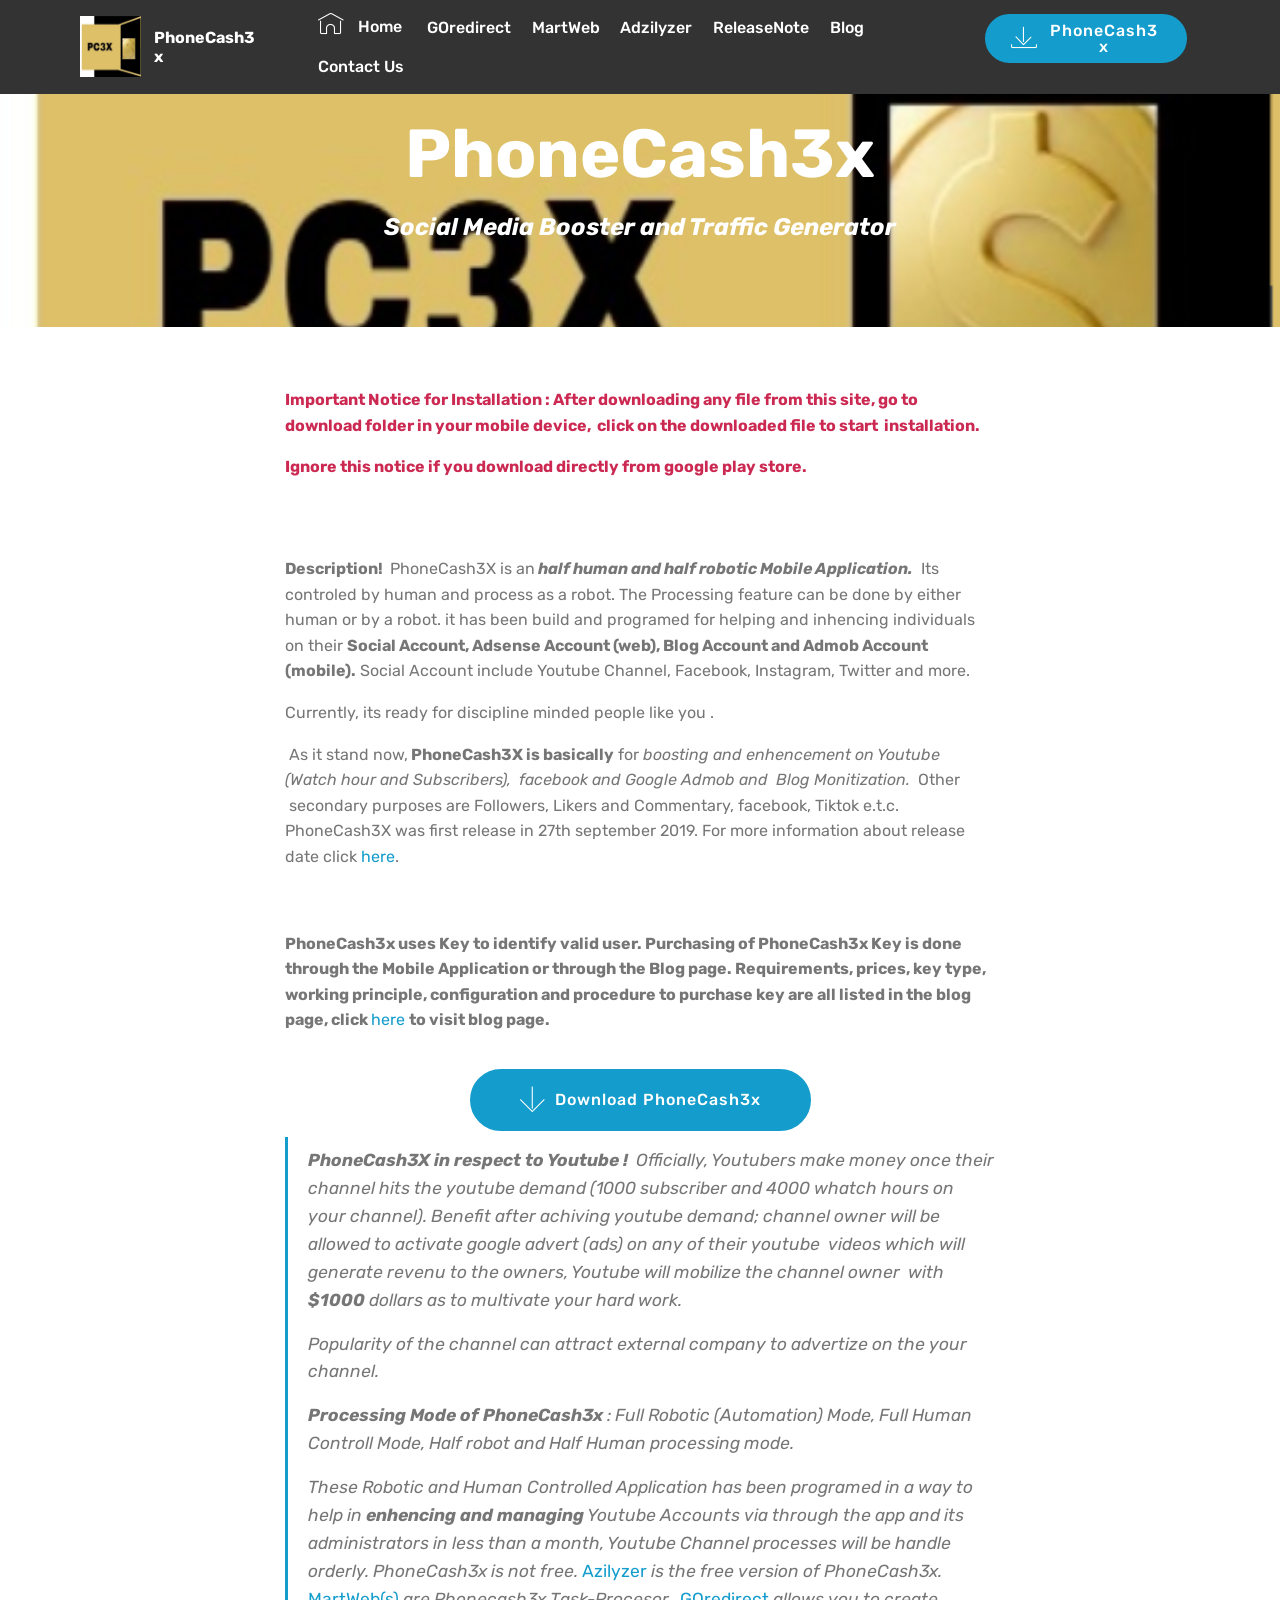
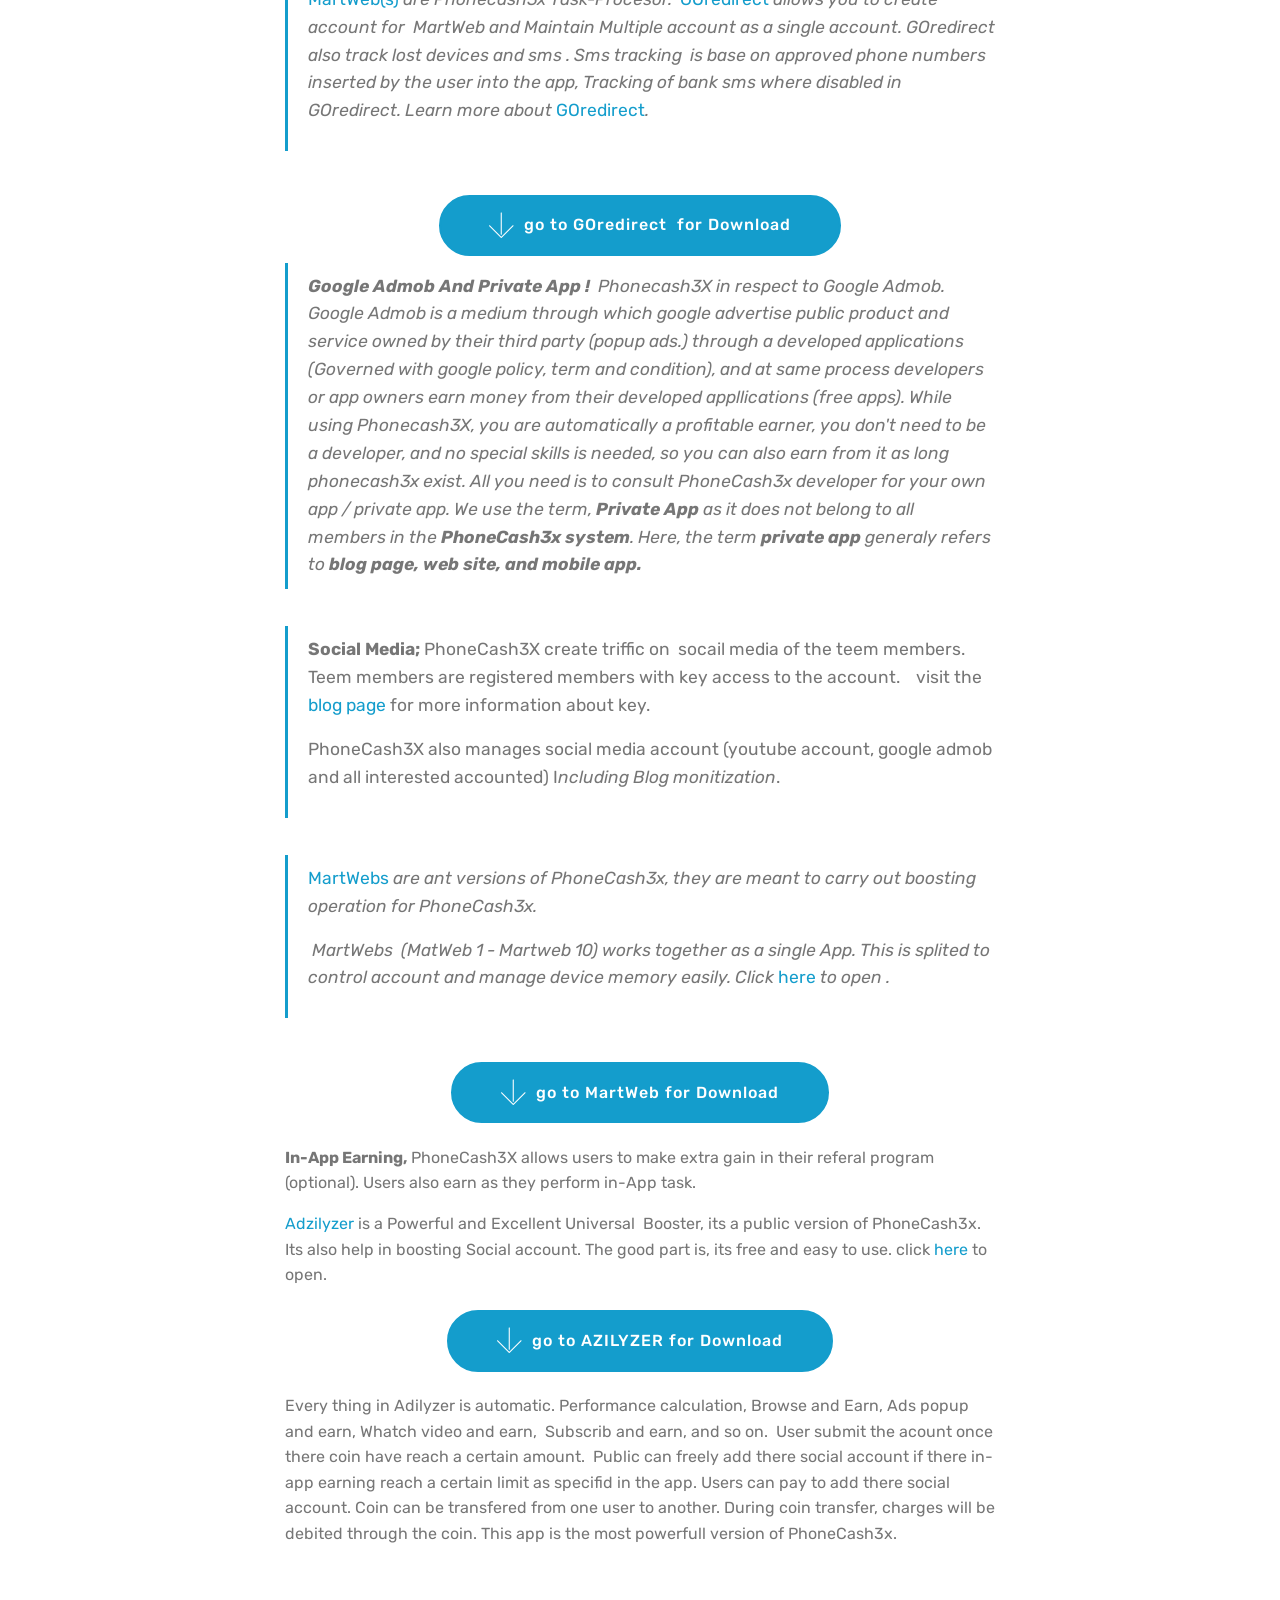
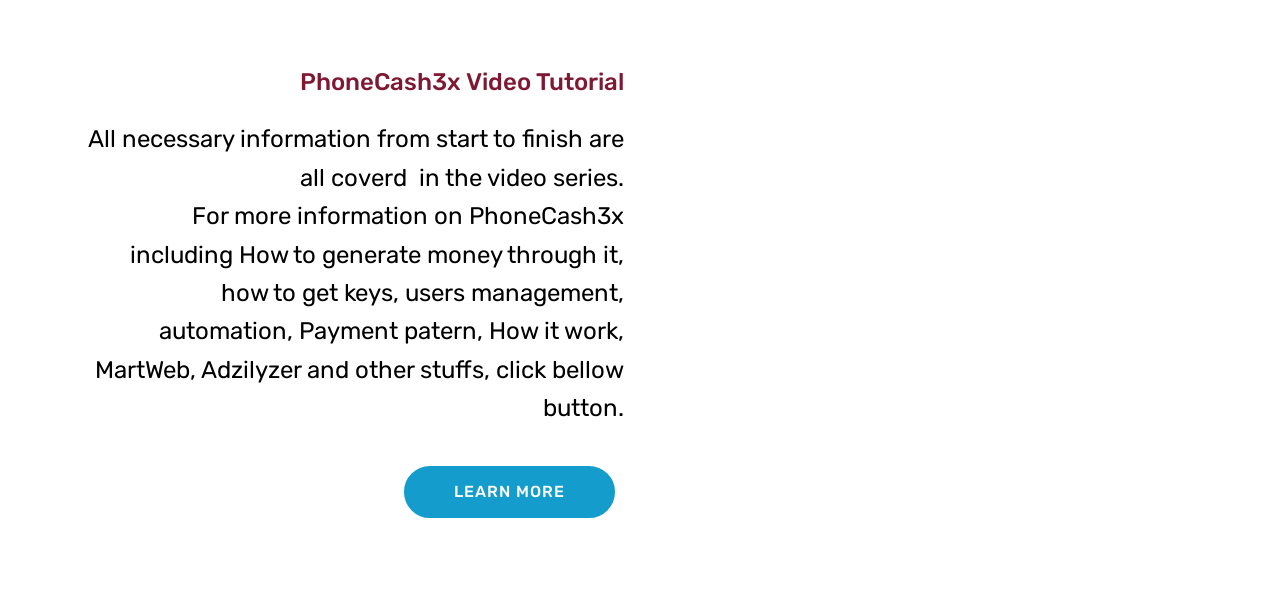
==== commit ab470ba8: "MartWeb Updated MartWeb Configuration added" ====
--- a/index.html
+++ b/index.html
@@ -17,21 +17,13 @@
   <link rel="stylesheet" href="assets/theme/css/style.css">
   <link href="https://fonts.googleapis.com/css?family=Rubik:300,300i,400,400i,500,500i,700,700i,900,900i" rel="stylesheet">
   <link href="assets/fonts/style.css" rel="stylesheet">
-  <link href="https://fonts.googleapis.com/css?family=Rubik:300,300i,400,400i,500,500i,700,700i,900,900i" rel="stylesheet">
-  <link href="assets/fonts/style.css" rel="stylesheet">
-  <link href="https://fonts.googleapis.com/css?family=Rubik:300,300i,400,400i,500,500i,700,700i,900,900i" rel="stylesheet">
-  <link href="assets/fonts/style.css" rel="stylesheet">
-  <link href="https://fonts.googleapis.com/css?family=Rubik:300,300i,400,400i,500,500i,700,700i,900,900i" rel="stylesheet">
-  <link href="assets/fonts/style.css" rel="stylesheet">
-  <link href="https://fonts.googleapis.com/css?family=Rubik:300,300i,400,400i,500,500i,700,700i,900,900i" rel="stylesheet">
-  <link href="assets/fonts/style.css" rel="stylesheet">
   <link rel="stylesheet" href="assets/mobirise/css/mbr-additional.css" type="text/css">
   
   
   
 </head>
 <body>
-<section class="menu cid-tsvMQLxweW" once="menu" id="menu1-d" data-rv-view="918">
+<section class="menu cid-tsvMQLxweW" once="menu" id="menu1-d" data-rv-view="153">
 
     
 
@@ -66,7 +58,7 @@
     </nav>
 </section>
 
-<section class="engine"><a href="https://mobirise.co/m">bootstrap table</a></section><section class="mbr-section content5 cid-tsvbpOesF2 mbr-parallax-background" id="content5-4" data-rv-view="904">
+<section class="engine"><a href="https://mobirise.co/p">bootstrap navbar</a></section><section class="mbr-section content5 cid-tsvbpOesF2 mbr-parallax-background" id="content5-4" data-rv-view="139">
 
     
 
@@ -85,7 +77,7 @@
     </div>
 </section>
 
-<section class="mbr-section article content1 cid-tvrZNRcOhp" id="content1-1s" data-rv-view="907">
+<section class="mbr-section article content1 cid-tvrZNRcOhp" id="content1-1s" data-rv-view="142">
     
      
 
@@ -96,7 +88,7 @@
     </div>
 </section>
 
-<section class="mbr-section article content1 cid-tsvkEHyuaE" id="content1-5" data-rv-view="908">
+<section class="mbr-section article content1 cid-tsvkEHyuaE" id="content1-5" data-rv-view="143">
     
      
 
@@ -108,7 +100,7 @@
     </div>
 </section>
 
-<section class="mbr-section article content1 cid-tvs1O4zy5F" id="content1-1t" data-rv-view="909">
+<section class="mbr-section article content1 cid-tvs1O4zy5F" id="content1-1t" data-rv-view="144">
     
      
 
@@ -119,7 +111,7 @@
     </div>
 </section>
 
-<section class="mbr-section content8 cid-tsO3ctBihP" id="content8-u" data-rv-view="910">
+<section class="mbr-section content8 cid-tsO3ctBihP" id="content8-u" data-rv-view="145">
 
     
 
@@ -132,7 +124,7 @@
     </div>
 </section>
 
-<section class="mbr-section article content1 cid-tsweEe3OGK" id="content2-h" data-rv-view="911">
+<section class="mbr-section article content1 cid-tsweEe3OGK" id="content2-h" data-rv-view="146">
 
      
 
@@ -146,7 +138,7 @@
     </div>
 </section>
 
-<section class="mbr-section content8 cid-tvl9DYuMpk" id="content8-1f" data-rv-view="912">
+<section class="mbr-section content8 cid-tvl9DYuMpk" id="content8-1f" data-rv-view="147">
 
     
 
@@ -159,7 +151,7 @@
     </div>
 </section>
 
-<section class="mbr-section article content1 cid-tsw7PNVFxD" id="content2-g" data-rv-view="913">
+<section class="mbr-section article content1 cid-tsw7PNVFxD" id="content2-g" data-rv-view="148">
 
      
 
@@ -172,7 +164,7 @@
     </div>
 </section>
 
-<section class="mbr-section article content1 cid-tswPSm22Vm" id="content2-o" data-rv-view="914">
+<section class="mbr-section article content1 cid-tswPSm22Vm" id="content2-o" data-rv-view="149">
 
      
 
@@ -185,7 +177,7 @@
     </div>
 </section>
 
-<section class="mbr-section article content1 cid-tswPb3fokQ" id="content2-n" data-rv-view="915">
+<section class="mbr-section article content1 cid-tswPb3fokQ" id="content2-n" data-rv-view="150">
 
      
 
@@ -199,7 +191,7 @@
     </div>
 </section>
 
-<section class="mbr-section content8 cid-tsO5VYDJhg" id="content8-x" data-rv-view="916">
+<section class="mbr-section content8 cid-tsO5VYDJhg" id="content8-x" data-rv-view="151">
 
     
 
@@ -212,7 +204,7 @@
     </div>
 </section>
 
-<section class="mbr-section article content1 cid-tsMmlshWFq" id="content1-p" data-rv-view="917">
+<section class="mbr-section article content1 cid-tsMmlshWFq" id="content1-p" data-rv-view="152">
     
      
 
@@ -223,7 +215,7 @@
     </div>
 </section>
 
-<section class="mbr-section article content1 cid-tswNTjE8kC" id="content1-l" data-rv-view="920">
+<section class="mbr-section article content1 cid-tswNTjE8kC" id="content1-l" data-rv-view="155">
     
      
 
@@ -234,7 +226,7 @@
     </div>
 </section>
 
-<section class="mbr-section content8 cid-tsO4PN6u9k" id="content8-v" data-rv-view="921">
+<section class="mbr-section content8 cid-tsO4PN6u9k" id="content8-v" data-rv-view="156">
 
     
 
@@ -247,7 +239,7 @@
     </div>
 </section>
 
-<section class="mbr-section article content1 cid-tsO5zjtDbi" id="content1-w" data-rv-view="922">
+<section class="mbr-section article content1 cid-tsO5zjtDbi" id="content1-w" data-rv-view="157">
     
      
 
@@ -258,7 +250,7 @@
     </div>
 </section>
 
-<section class="header7 cid-tt1DgAw1AJ" id="header7-1e" data-rv-view="923">
+<section class="header7 cid-tt1DgAw1AJ" id="header7-1e" data-rv-view="158">
 
     
 
--- a/assets/mobirise/css/mbr-additional.css
+++ b/assets/mobirise/css/mbr-additional.css
@@ -806,48 +806,143 @@
 .header14 .form-inline button {
   border-radius: 100px !important;
 }
-.cid-t88x2ntf3t .navbar {
+.cid-tsvbpOesF2 {
+  padding-top: 120px;
+  padding-bottom: 60px;
+  background-image: url("../../../assets/images/phonecash3x-official-image-pxfmr-512x512.png");
+}
+.cid-tvrZNRcOhp {
+  padding-top: 60px;
+  padding-bottom: 30px;
+  background-color: #ffffff;
+}
+.cid-tvrZNRcOhp .mbr-text,
+.cid-tvrZNRcOhp blockquote {
+  color: #767676;
+}
+.cid-tvrZNRcOhp .mbr-text P {
+  color: #cc2952;
+}
+.cid-tsvkEHyuaE {
+  padding-top: 30px;
+  padding-bottom: 15px;
+  background-color: #ffffff;
+}
+.cid-tsvkEHyuaE .mbr-text,
+.cid-tsvkEHyuaE blockquote {
+  color: #767676;
+}
+.cid-tvs1O4zy5F {
+  padding-top: 30px;
+  padding-bottom: 30px;
+  background-color: #ffffff;
+}
+.cid-tvs1O4zy5F .mbr-text,
+.cid-tvs1O4zy5F blockquote {
+  color: #767676;
+}
+.cid-tvs1O4zy5F .mbr-text B {
+  color: #cc2952;
+}
+.cid-tsO3ctBihP {
+  padding-top: 0px;
+  padding-bottom: 0px;
+  background-color: #ffffff;
+}
+.cid-tsweEe3OGK {
+  padding-top: 0px;
+  padding-bottom: 0px;
+  background-color: #ffffff;
+}
+.cid-tsweEe3OGK .mbr-text,
+.cid-tsweEe3OGK blockquote {
+  color: #767676;
+}
+.cid-tvl9DYuMpk {
+  padding-top: 0px;
+  padding-bottom: 0px;
+  background-color: #ffffff;
+}
+.cid-tsw7PNVFxD {
+  padding-top: 0px;
+  padding-bottom: 0px;
+  background-color: #ffffff;
+}
+.cid-tsw7PNVFxD .mbr-text,
+.cid-tsw7PNVFxD blockquote {
+  color: #767676;
+}
+.cid-tswPSm22Vm {
+  padding-top: 0px;
+  padding-bottom: 0px;
+  background-color: #ffffff;
+}
+.cid-tswPSm22Vm .mbr-text,
+.cid-tswPSm22Vm blockquote {
+  color: #767676;
+}
+.cid-tswPb3fokQ {
+  padding-top: 0px;
+  padding-bottom: 0px;
+  background-color: #ffffff;
+}
+.cid-tswPb3fokQ .mbr-text,
+.cid-tswPb3fokQ blockquote {
+  color: #767676;
+}
+.cid-tsO5VYDJhg {
+  padding-top: 0px;
+  padding-bottom: 0px;
+  background-color: #ffffff;
+}
+.cid-tsMmlshWFq {
+  padding-top: 15px;
+  padding-bottom: 0px;
+  background-color: #ffffff;
+}
+.cid-tsMmlshWFq .mbr-text,
+.cid-tsMmlshWFq blockquote {
+  color: #767676;
+}
+.cid-tsMmlshWFq .mbr-text B {
+  color: #767676;
+}
+.cid-tsvMQLxweW .navbar {
   padding: .5rem 0;
   background: #333333;
   transition: none;
   min-height: 77px;
 }
-.cid-t88x2ntf3t .navbar-dropdown.bg-color.transparent.opened {
+.cid-tsvMQLxweW .navbar-dropdown.bg-color.transparent.opened {
   background: #333333;
 }
-.cid-t88x2ntf3t a {
+.cid-tsvMQLxweW a {
   font-style: normal;
 }
-.cid-t88x2ntf3t .nav-item span {
+.cid-tsvMQLxweW .nav-item span {
   padding-right: 0.4em;
   line-height: 0.5em;
   vertical-align: text-bottom;
   position: relative;
+  top: -0.2em;
   text-decoration: none;
 }
-.cid-t88x2ntf3t .nav-item a {
-  display: flex;
-  align-items: center;
-  justify-content: center;
+.cid-tsvMQLxweW .nav-item a {
   padding: 0.7rem 0 !important;
   margin: 0rem .65rem !important;
 }
-.cid-t88x2ntf3t .nav-item:focus,
-.cid-t88x2ntf3t .nav-link:focus {
-  outline: none;
-}
-.cid-t88x2ntf3t .btn {
+.cid-tsvMQLxweW .btn {
   padding: 0.4rem 1.5rem;
   display: inline-flex;
   align-items: center;
 }
-.cid-t88x2ntf3t .btn .mbr-iconfont {
+.cid-tsvMQLxweW .btn .mbr-iconfont {
   font-size: 1.6rem;
 }
-.cid-t88x2ntf3t .menu-logo {
+.cid-tsvMQLxweW .menu-logo {
   margin-right: auto;
 }
-.cid-t88x2ntf3t .menu-logo .navbar-brand {
+.cid-tsvMQLxweW .menu-logo .navbar-brand {
   display: flex;
   margin-left: 5rem;
   padding: 0;
@@ -855,7 +950,7 @@
   min-height: 3.8rem;
   align-items: center;
 }
-.cid-t88x2ntf3t .menu-logo .navbar-brand .navbar-caption-wrap {
+.cid-tsvMQLxweW .menu-logo .navbar-brand .navbar-caption-wrap {
   display: -webkit-flex;
   -webkit-align-items: center;
   align-items: center;
@@ -863,40 +958,40 @@
   min-width: 7rem;
   margin: .3rem 0;
 }
-.cid-t88x2ntf3t .menu-logo .navbar-brand .navbar-caption-wrap .navbar-caption {
+.cid-tsvMQLxweW .menu-logo .navbar-brand .navbar-caption-wrap .navbar-caption {
   line-height: 1.2rem !important;
   padding-right: 2rem;
 }
-.cid-t88x2ntf3t .menu-logo .navbar-brand .navbar-logo {
+.cid-tsvMQLxweW .menu-logo .navbar-brand .navbar-logo {
   font-size: 4rem;
   transition: font-size 0.25s;
 }
-.cid-t88x2ntf3t .menu-logo .navbar-brand .navbar-logo img {
+.cid-tsvMQLxweW .menu-logo .navbar-brand .navbar-logo img {
   display: flex;
 }
-.cid-t88x2ntf3t .menu-logo .navbar-brand .navbar-logo .mbr-iconfont {
+.cid-tsvMQLxweW .menu-logo .navbar-brand .navbar-logo .mbr-iconfont {
   transition: font-size 0.25s;
 }
-.cid-t88x2ntf3t .navbar-toggleable-sm .navbar-collapse {
+.cid-tsvMQLxweW .navbar-toggleable-sm .navbar-collapse {
   justify-content: flex-end;
   -webkit-justify-content: flex-end;
   padding-right: 5rem;
   width: auto;
 }
-.cid-t88x2ntf3t .navbar-toggleable-sm .navbar-collapse .navbar-nav {
+.cid-tsvMQLxweW .navbar-toggleable-sm .navbar-collapse .navbar-nav {
   flex-wrap: wrap;
   -webkit-flex-wrap: wrap;
   padding-left: 0;
 }
-.cid-t88x2ntf3t .navbar-toggleable-sm .navbar-collapse .navbar-nav .nav-item {
+.cid-tsvMQLxweW .navbar-toggleable-sm .navbar-collapse .navbar-nav .nav-item {
   -webkit-align-self: center;
   align-self: center;
 }
-.cid-t88x2ntf3t .navbar-toggleable-sm .navbar-collapse .navbar-buttons {
+.cid-tsvMQLxweW .navbar-toggleable-sm .navbar-collapse .navbar-buttons {
   padding-left: 0;
   padding-bottom: 0;
 }
-.cid-t88x2ntf3t .dropdown .dropdown-menu {
+.cid-tsvMQLxweW .dropdown .dropdown-menu {
   background: #333333;
   display: none;
   position: absolute;
@@ -905,20 +1000,20 @@
   padding-bottom: 1.4rem;
   text-align: left;
 }
-.cid-t88x2ntf3t .dropdown .dropdown-menu .dropdown-item {
+.cid-tsvMQLxweW .dropdown .dropdown-menu .dropdown-item {
   width: auto;
   padding: 0.235em 1.5385em 0.235em 1.5385em !important;
 }
-.cid-t88x2ntf3t .dropdown .dropdown-menu .dropdown-item::after {
+.cid-tsvMQLxweW .dropdown .dropdown-menu .dropdown-item::after {
   right: 0.5rem;
 }
-.cid-t88x2ntf3t .dropdown .dropdown-menu .dropdown-submenu {
+.cid-tsvMQLxweW .dropdown .dropdown-menu .dropdown-submenu {
   margin: 0;
 }
-.cid-t88x2ntf3t .dropdown.open > .dropdown-menu {
+.cid-tsvMQLxweW .dropdown.open > .dropdown-menu {
   display: block;
 }
-.cid-t88x2ntf3t .navbar-toggleable-sm.opened:after {
+.cid-tsvMQLxweW .navbar-toggleable-sm.opened:after {
   position: absolute;
   width: 100vw;
   height: 100vh;
@@ -930,28 +1025,28 @@
   -webkit-transform: translateY(100%);
   z-index: 1000;
 }
-.cid-t88x2ntf3t .navbar.navbar-short {
+.cid-tsvMQLxweW .navbar.navbar-short {
   min-height: 60px;
   transition: all .2s;
 }
-.cid-t88x2ntf3t .navbar.navbar-short .navbar-toggler-right {
+.cid-tsvMQLxweW .navbar.navbar-short .navbar-toggler-right {
   top: 20px;
 }
-.cid-t88x2ntf3t .navbar.navbar-short .navbar-logo a {
+.cid-tsvMQLxweW .navbar.navbar-short .navbar-logo a {
   font-size: 2.5rem !important;
   line-height: 2.5rem;
   transition: font-size 0.25s;
 }
-.cid-t88x2ntf3t .navbar.navbar-short .navbar-logo a .mbr-iconfont {
+.cid-tsvMQLxweW .navbar.navbar-short .navbar-logo a .mbr-iconfont {
   font-size: 2.5rem !important;
 }
-.cid-t88x2ntf3t .navbar.navbar-short .navbar-logo a img {
+.cid-tsvMQLxweW .navbar.navbar-short .navbar-logo a img {
   height: 3rem !important;
 }
-.cid-t88x2ntf3t .navbar.navbar-short .navbar-brand {
+.cid-tsvMQLxweW .navbar.navbar-short .navbar-brand {
   min-height: 3rem;
 }
-.cid-t88x2ntf3t button.navbar-toggler {
+.cid-tsvMQLxweW button.navbar-toggler {
   width: 31px;
   height: 18px;
   cursor: pointer;
@@ -959,10 +1054,10 @@
   top: 1.5rem;
   right: 1rem;
 }
-.cid-t88x2ntf3t button.navbar-toggler:focus {
+.cid-tsvMQLxweW button.navbar-toggler:focus {
   outline: none;
 }
-.cid-t88x2ntf3t button.navbar-toggler .hamburger span {
+.cid-tsvMQLxweW button.navbar-toggler .hamburger span {
   position: absolute;
   right: 0;
   width: 30px;
@@ -970,92 +1065,86 @@
   border-right: 5px;
   background-color: #ffffff;
 }
-.cid-t88x2ntf3t button.navbar-toggler .hamburger span:nth-child(1) {
+.cid-tsvMQLxweW button.navbar-toggler .hamburger span:nth-child(1) {
   top: 0;
   transition: all .2s;
 }
-.cid-t88x2ntf3t button.navbar-toggler .hamburger span:nth-child(2) {
+.cid-tsvMQLxweW button.navbar-toggler .hamburger span:nth-child(2) {
   top: 8px;
   transition: all .15s;
 }
-.cid-t88x2ntf3t button.navbar-toggler .hamburger span:nth-child(3) {
+.cid-tsvMQLxweW button.navbar-toggler .hamburger span:nth-child(3) {
   top: 8px;
   transition: all .15s;
 }
-.cid-t88x2ntf3t button.navbar-toggler .hamburger span:nth-child(4) {
+.cid-tsvMQLxweW button.navbar-toggler .hamburger span:nth-child(4) {
   top: 16px;
   transition: all .2s;
 }
-.cid-t88x2ntf3t nav.opened .hamburger span:nth-child(1) {
+.cid-tsvMQLxweW nav.opened .hamburger span:nth-child(1) {
   top: 8px;
   width: 0;
   opacity: 0;
   right: 50%;
   transition: all .2s;
 }
-.cid-t88x2ntf3t nav.opened .hamburger span:nth-child(2) {
+.cid-tsvMQLxweW nav.opened .hamburger span:nth-child(2) {
   -webkit-transform: rotate(45deg);
   transform: rotate(45deg);
   transition: all .25s;
 }
-.cid-t88x2ntf3t nav.opened .hamburger span:nth-child(3) {
+.cid-tsvMQLxweW nav.opened .hamburger span:nth-child(3) {
   -webkit-transform: rotate(-45deg);
   transform: rotate(-45deg);
   transition: all .25s;
 }
-.cid-t88x2ntf3t nav.opened .hamburger span:nth-child(4) {
+.cid-tsvMQLxweW nav.opened .hamburger span:nth-child(4) {
   top: 8px;
   width: 0;
   opacity: 0;
   right: 50%;
   transition: all .2s;
 }
-.cid-t88x2ntf3t .collapsed.navbar-expand {
-  flex-direction: column;
-}
-.cid-t88x2ntf3t .collapsed .btn {
+.cid-tsvMQLxweW .collapsed .btn {
   display: flex;
 }
-.cid-t88x2ntf3t .collapsed .navbar-collapse {
+.cid-tsvMQLxweW .collapsed .navbar-collapse {
   display: none !important;
   padding-right: 0 !important;
 }
-.cid-t88x2ntf3t .collapsed .navbar-collapse.collapsing,
-.cid-t88x2ntf3t .collapsed .navbar-collapse.show {
+.cid-tsvMQLxweW .collapsed .navbar-collapse.collapsing,
+.cid-tsvMQLxweW .collapsed .navbar-collapse.show {
   display: block !important;
 }
-.cid-t88x2ntf3t .collapsed .navbar-collapse.collapsing .navbar-nav,
-.cid-t88x2ntf3t .collapsed .navbar-collapse.show .navbar-nav {
+.cid-tsvMQLxweW .collapsed .navbar-collapse.collapsing .navbar-nav,
+.cid-tsvMQLxweW .collapsed .navbar-collapse.show .navbar-nav {
   display: block;
   text-align: center;
 }
-.cid-t88x2ntf3t .collapsed .navbar-collapse.collapsing .navbar-nav .nav-item,
-.cid-t88x2ntf3t .collapsed .navbar-collapse.show .navbar-nav .nav-item {
+.cid-tsvMQLxweW .collapsed .navbar-collapse.collapsing .navbar-nav .nav-item,
+.cid-tsvMQLxweW .collapsed .navbar-collapse.show .navbar-nav .nav-item {
   clear: both;
 }
-.cid-t88x2ntf3t .collapsed .navbar-collapse.collapsing .navbar-nav .nav-item:last-child,
-.cid-t88x2ntf3t .collapsed .navbar-collapse.show .navbar-nav .nav-item:last-child {
+.cid-tsvMQLxweW .collapsed .navbar-collapse.collapsing .navbar-buttons,
+.cid-tsvMQLxweW .collapsed .navbar-collapse.show .navbar-buttons {
+  text-align: center;
+}
+.cid-tsvMQLxweW .collapsed .navbar-collapse.collapsing .navbar-buttons:last-child,
+.cid-tsvMQLxweW .collapsed .navbar-collapse.show .navbar-buttons:last-child {
   margin-bottom: 1rem;
 }
-.cid-t88x2ntf3t .collapsed .navbar-collapse.collapsing .navbar-buttons,
-.cid-t88x2ntf3t .collapsed .navbar-collapse.show .navbar-buttons {
-  text-align: center;
-}
-.cid-t88x2ntf3t .collapsed .navbar-collapse.collapsing .navbar-buttons:last-child,
-.cid-t88x2ntf3t .collapsed .navbar-collapse.show .navbar-buttons:last-child {
-  margin-bottom: 1rem;
-}
-.cid-t88x2ntf3t .collapsed button.navbar-toggler {
+.cid-tsvMQLxweW .collapsed button.navbar-toggler {
   display: block;
 }
-.cid-t88x2ntf3t .collapsed .navbar-brand {
+.cid-tsvMQLxweW .collapsed .navbar-brand {
   margin-left: 1rem !important;
-}
-.cid-t88x2ntf3t .collapsed .navbar-toggleable-sm {
+  margin-top: .5rem;
+}
+.cid-tsvMQLxweW .collapsed .navbar-toggleable-sm {
   flex-direction: column;
   -webkit-flex-direction: column;
 }
-.cid-t88x2ntf3t .collapsed .dropdown .dropdown-menu {
+.cid-tsvMQLxweW .collapsed .dropdown .dropdown-menu {
   width: 100%;
   text-align: center;
   position: relative;
@@ -1067,19 +1156,19 @@
   transition-duration: .5s;
   transition-property: opacity,padding,height;
 }
-.cid-t88x2ntf3t .collapsed .dropdown.open > .dropdown-menu {
+.cid-tsvMQLxweW .collapsed .dropdown.open > .dropdown-menu {
   position: relative;
   opacity: 1;
   height: auto;
   padding: 1.4rem 0;
   visibility: visible;
 }
-.cid-t88x2ntf3t .collapsed .dropdown .dropdown-submenu {
+.cid-tsvMQLxweW .collapsed .dropdown .dropdown-submenu {
   left: 0;
   text-align: center;
   width: 100%;
 }
-.cid-t88x2ntf3t .collapsed .dropdown .dropdown-toggle[data-toggle="dropdown-submenu"]::after {
+.cid-tsvMQLxweW .collapsed .dropdown .dropdown-toggle[data-toggle="dropdown-submenu"]::after {
   margin-top: 0;
   position: inherit;
   right: 0;
@@ -1095,55 +1184,49 @@
   border-left: .30em solid transparent;
 }
 @media (max-width: 991px) {
-  .cid-t88x2ntf3t .navbar-expand {
-    flex-direction: column;
-  }
-  .cid-t88x2ntf3t img {
+  .cid-tsvMQLxweW img {
     height: 3.8rem !important;
   }
-  .cid-t88x2ntf3t .btn {
+  .cid-tsvMQLxweW .btn {
     display: flex;
   }
-  .cid-t88x2ntf3t button.navbar-toggler {
+  .cid-tsvMQLxweW button.navbar-toggler {
     display: block;
   }
-  .cid-t88x2ntf3t .navbar-brand {
+  .cid-tsvMQLxweW .navbar-brand {
     margin-left: 1rem !important;
-  }
-  .cid-t88x2ntf3t .navbar-toggleable-sm {
+    margin-top: .5rem;
+  }
+  .cid-tsvMQLxweW .navbar-toggleable-sm {
     flex-direction: column;
     -webkit-flex-direction: column;
   }
-  .cid-t88x2ntf3t .navbar-collapse {
+  .cid-tsvMQLxweW .navbar-collapse {
     display: none !important;
     padding-right: 0 !important;
   }
-  .cid-t88x2ntf3t .navbar-collapse.collapsing,
-  .cid-t88x2ntf3t .navbar-collapse.show {
+  .cid-tsvMQLxweW .navbar-collapse.collapsing,
+  .cid-tsvMQLxweW .navbar-collapse.show {
     display: block !important;
   }
-  .cid-t88x2ntf3t .navbar-collapse.collapsing .navbar-nav,
-  .cid-t88x2ntf3t .navbar-collapse.show .navbar-nav {
+  .cid-tsvMQLxweW .navbar-collapse.collapsing .navbar-nav,
+  .cid-tsvMQLxweW .navbar-collapse.show .navbar-nav {
     display: block;
     text-align: center;
   }
-  .cid-t88x2ntf3t .navbar-collapse.collapsing .navbar-nav .nav-item,
-  .cid-t88x2ntf3t .navbar-collapse.show .navbar-nav .nav-item {
+  .cid-tsvMQLxweW .navbar-collapse.collapsing .navbar-nav .nav-item,
+  .cid-tsvMQLxweW .navbar-collapse.show .navbar-nav .nav-item {
     clear: both;
   }
-  .cid-t88x2ntf3t .navbar-collapse.collapsing .navbar-nav .nav-item:last-child,
-  .cid-t88x2ntf3t .navbar-collapse.show .navbar-nav .nav-item:last-child {
+  .cid-tsvMQLxweW .navbar-collapse.collapsing .navbar-buttons,
+  .cid-tsvMQLxweW .navbar-collapse.show .navbar-buttons {
+    text-align: center;
+  }
+  .cid-tsvMQLxweW .navbar-collapse.collapsing .navbar-buttons:last-child,
+  .cid-tsvMQLxweW .navbar-collapse.show .navbar-buttons:last-child {
     margin-bottom: 1rem;
   }
-  .cid-t88x2ntf3t .navbar-collapse.collapsing .navbar-buttons,
-  .cid-t88x2ntf3t .navbar-collapse.show .navbar-buttons {
-    text-align: center;
-  }
-  .cid-t88x2ntf3t .navbar-collapse.collapsing .navbar-buttons:last-child,
-  .cid-t88x2ntf3t .navbar-collapse.show .navbar-buttons:last-child {
-    margin-bottom: 1rem;
-  }
-  .cid-t88x2ntf3t .dropdown .dropdown-menu {
+  .cid-tsvMQLxweW .dropdown .dropdown-menu {
     width: 100%;
     text-align: center;
     position: relative;
@@ -1155,19 +1238,19 @@
     transition-duration: .5s;
     transition-property: opacity,padding,height;
   }
-  .cid-t88x2ntf3t .dropdown.open > .dropdown-menu {
+  .cid-tsvMQLxweW .dropdown.open > .dropdown-menu {
     position: relative;
     opacity: 1;
     height: auto;
     padding: 1.4rem 0;
     visibility: visible;
   }
-  .cid-t88x2ntf3t .dropdown .dropdown-submenu {
+  .cid-tsvMQLxweW .dropdown .dropdown-submenu {
     left: 0;
     text-align: center;
     width: 100%;
   }
-  .cid-t88x2ntf3t .dropdown .dropdown-toggle[data-toggle="dropdown-submenu"]::after {
+  .cid-tsvMQLxweW .dropdown .dropdown-toggle[data-toggle="dropdown-submenu"]::after {
     margin-top: 0;
     position: inherit;
     right: 0;
@@ -1183,460 +1266,307 @@
     border-left: .30em solid transparent;
   }
 }
-@media (min-width: 767px) {
-  .cid-t88x2ntf3t .menu-logo {
-    flex-shrink: 0;
-  }
-}
-.cid-t88x2ntf3t .navbar-collapse {
-  flex-basis: auto;
-}
-.cid-t88x2ntf3t .nav-link:hover,
-.cid-t88x2ntf3t .dropdown-item:hover {
-  color: #c1c1c1 !important;
-}
-.cid-t8CgPpPCWI {
-  padding-top: 120px;
-  padding-bottom: 30px;
-  background-image: url("../../../assets/images/dgc-lady-good-to-go-online-2000x2856.jpg");
-}
-.cid-t8CgPpPCWI .mbr-section-subtitle {
-  color: #ffffff;
-}
-.cid-t8CgPpPCWI .mbr-section-subtitle I {
-  color: #f7ed4a;
-}
-.cid-tvuS6fcsSa {
+.cid-tswNTjE8kC {
+  padding-top: 15px;
+  padding-bottom: 0px;
+  background-color: #ffffff;
+}
+.cid-tswNTjE8kC .mbr-text,
+.cid-tswNTjE8kC blockquote {
+  color: #767676;
+}
+.cid-tsO4PN6u9k {
+  padding-top: 0px;
+  padding-bottom: 15px;
+  background-color: #ffffff;
+}
+.cid-tsO5zjtDbi {
+  padding-top: 0px;
+  padding-bottom: 15px;
+  background-color: #ffffff;
+}
+.cid-tsO5zjtDbi .mbr-text,
+.cid-tsO5zjtDbi blockquote {
+  color: #767676;
+}
+.cid-tt1DgAw1AJ {
   padding-top: 90px;
   padding-bottom: 90px;
-  background-image: url("../../../assets/images/new-design-landscap-wall-with-no-pos-2000x1399.jpg");
-}
-.cid-tvuS6fcsSa h4 {
+  background: linear-gradient(45deg, #ffffff, #ffffff);
+}
+@media (min-width: 992px) {
+  .cid-tt1DgAw1AJ .mbr-figure {
+    padding-left: 4rem;
+  }
+}
+@media (max-width: 991px) {
+  .cid-tt1DgAw1AJ .mbr-figure {
+    padding-top: 3rem;
+  }
+}
+.cid-tt1DgAw1AJ .mbr-section-title {
+  color: #7f1933;
+}
+.cid-tt1DgAw1AJ .mbr-text,
+.cid-tt1DgAw1AJ .mbr-section-btn {
+  color: #000000;
+}
+.cid-tsvBrifDIx {
+  padding-top: 120px;
+  padding-bottom: 15px;
+  background-color: #ffffff;
+}
+.cid-tsvBrifDIx .mbr-section-subtitle {
+  color: #767676;
+}
+.cid-tvtHdeWsM8 {
+  padding-top: 0px;
+  padding-bottom: 0px;
+  background: #ffffff;
+}
+.cid-tvtHdeWsM8 .video-block {
+  margin: auto;
+}
+@media (max-width: 768px) {
+  .cid-tvtHdeWsM8 .video-block {
+    width: 100% !important;
+  }
+}
+.cid-tyY1GdL6Rn {
+  padding-top: 45px;
+  padding-bottom: 0px;
+  background-color: #ffffff;
+}
+.cid-tyY1GdL6Rn .mbr-section-subtitle {
+  color: #7f1933;
+}
+.cid-tyXZMAg7RT {
+  padding-top: 30px;
+  padding-bottom: 0px;
+  background: #ffffff;
+}
+.cid-tyXZMAg7RT .video-block {
+  margin: auto;
+}
+@media (max-width: 768px) {
+  .cid-tyXZMAg7RT .video-block {
+    width: 100% !important;
+  }
+}
+.cid-tyY0OIwGVr {
+  padding-top: 45px;
+  padding-bottom: 0px;
+  background-color: #ffffff;
+}
+.cid-tyY0OIwGVr .mbr-section-subtitle {
+  color: #7f1933;
+}
+.cid-tyY0q3211c {
+  padding-top: 0px;
+  padding-bottom: 15px;
+  background-color: #f9f9f9;
+}
+.cid-tyY0q3211c h4 {
   font-weight: 500;
   margin-bottom: 0;
   text-align: left;
 }
-.cid-tvuS6fcsSa p {
+.cid-tyY0q3211c p {
   color: #767676;
   text-align: left;
 }
-.cid-tvuS6fcsSa .card-box {
+.cid-tyY0q3211c .card-box {
   padding-top: 2rem;
 }
-.cid-t8FHDytUfn {
-  padding-top: 30px;
-  padding-bottom: 30px;
-  background-color: #ffffff;
-}
-.cid-t8FHDytUfn .line {
-  background-color: #149dcc;
-  color: #149dcc;
-  align: center;
-  height: 2px;
-  margin: 0 auto;
-}
-.cid-t8FHDytUfn .section-text {
-  padding: 2rem 0;
-}
-.cid-t8FHDytUfn .inner-container {
-  margin: 0 auto;
-}
-@media (max-width: 768px) {
-  .cid-t8FHDytUfn .inner-container {
-    width: 100% !important;
-  }
-}
-.cid-t88JTJlDAw {
-  padding-top: 0px;
+.cid-tyYlvZ3k1w {
+  padding-top: 45px;
   padding-bottom: 0px;
   background-color: #ffffff;
 }
-.cid-t88JTJlDAw .mbr-section-subtitle {
+.cid-tyYlvZ3k1w .mbr-section-subtitle {
+  color: #7f1933;
+}
+.cid-tyYlvZ3k1w .mbr-section-subtitle B {
+  color: #787324;
+}
+.cid-tvtIcmMJ8Q {
+  padding-top: 15px;
+  padding-bottom: 60px;
+  background-color: #ffffff;
+}
+.cid-tvtIcmMJ8Q .mbr-text,
+.cid-tvtIcmMJ8Q blockquote {
   color: #767676;
 }
-.cid-t9yied0gYF {
-  padding-top: 45px;
-  padding-bottom: 15px;
-  background-color: #ffffff;
-}
-.cid-t9yied0gYF .mbr-section-subtitle {
-  color: #767676;
-}
-.cid-t9yied0gYF .btn {
-  margin: 0 0 .5rem 0;
-}
-.cid-tvvgyUgkKy {
+.cid-tvtIcmMJ8Q .mbr-text DIV {
+  text-align: center;
+  color: #000000;
+}
+.cid-tvlqbbDB9T {
   padding-top: 15px;
   padding-bottom: 15px;
   background-color: #efefef;
 }
-.cid-tvvgyUgkKy .mbr-text,
-.cid-tvvgyUgkKy blockquote {
-  color: #767676;
-}
-.cid-tvvgyUgkKy .mbr-text {
-  text-align: center;
-}
-.cid-tvv2CapkMH {
-  padding-top: 30px;
-  padding-bottom: 30px;
-  background: linear-gradient(45deg, #efefef, #efefef);
-}
-.cid-tvv2CapkMH .list-group-item {
-  padding: .75rem 3.25rem;
-}
-.cid-tvv2CapkMH .plan {
-  word-break: break-word;
-  position: relative;
-  max-width: 300px;
-  padding-right: 0;
-  padding-left: 0;
-  color: #767676;
-}
-.cid-tvv2CapkMH .plan .list-group-item {
-  position: relative;
-  -webkit-justify-content: center;
-  justify-content: center;
-  border: 0;
-}
-.cid-tvv2CapkMH .plan .list-group-item::after {
-  position: absolute;
-  bottom: 0;
-  left: 20%;
-  width: 60%;
-  height: 2px;
-  content: "";
-  background-color: #eaeaea;
-}
-.cid-tvv2CapkMH .plan .list-group-item:last-child::after {
-  display: none;
-}
-.cid-tvv2CapkMH .plan-header {
-  padding-left: 1rem;
-  padding-right: 1rem;
-}
-.cid-tvv2CapkMH .plan-header,
-.cid-tvv2CapkMH .plan-body {
-  background-color: #fff;
-}
-.cid-tvv2CapkMH .price-figure {
-  font-weight: 700;
-  color: #232323;
-}
-.cid-tvv2CapkMH .price-value {
-  font-weight: 700;
-  vertical-align: top;
-}
-@media (max-width: 550px) {
-  .cid-tvv2CapkMH .price-figure {
-    font-size: 4.25rem;
-  }
-}
-.cid-t88XkdGlfT {
-  padding-top: 45px;
-  padding-bottom: 15px;
-  background-color: #efefef;
-}
-.cid-t88XkdGlfT .card-box {
+.cid-tvlqbbDB9T .card-img a {
+  display: block;
+  padding-top: 2rem;
+}
+.cid-tvlqbbDB9T .card-box {
   padding: 0 2rem;
 }
-.cid-t88XkdGlfT .mbr-section-btn {
+.cid-tvlqbbDB9T .mbr-section-btn {
   padding-top: 1rem;
 }
-.cid-t88XkdGlfT .mbr-section-btn a {
+.cid-tvlqbbDB9T .mbr-section-btn a {
   margin-top: 1rem;
   margin-bottom: 0;
 }
-.cid-t88XkdGlfT h4 {
+.cid-tvlqbbDB9T h4 {
   font-weight: 500;
   margin-bottom: 0;
   text-align: left;
   padding-top: 2rem;
 }
-.cid-t88XkdGlfT p {
+.cid-tvlqbbDB9T p {
   margin-bottom: 0;
   text-align: left;
   padding-top: 1.5rem;
 }
-.cid-t88XkdGlfT .mbr-text {
+.cid-tvlqbbDB9T .mbr-text {
   color: #767676;
 }
-.cid-t88XkdGlfT .card-wrapper {
-  height: 100%;
+.cid-tvlqbbDB9T .card-wrapper {
   padding-bottom: 2rem;
   background: #ffffff;
   box-shadow: 0px 0px 0px 0px rgba(0, 0, 0, 0);
   transition: box-shadow 0.3s;
 }
-.cid-t88XkdGlfT .card-wrapper:hover {
+.cid-tvlqbbDB9T .card-wrapper:hover {
   box-shadow: 0px 0px 30px 0px rgba(0, 0, 0, 0.05);
   transition: box-shadow 0.3s;
 }
-.cid-t88MiYIsRZ {
-  padding-top: 30px;
-  padding-bottom: 45px;
+.cid-tsvArxGRgz {
+  padding-top: 15px;
+  padding-bottom: 15px;
   background-color: #efefef;
 }
-.cid-t88MiYIsRZ .card-box {
+.cid-tsvArxGRgz .card-img a {
+  display: block;
+  padding-top: 2rem;
+}
+.cid-tsvArxGRgz .card-box {
   padding: 0 2rem;
 }
-.cid-t88MiYIsRZ .mbr-section-btn {
+.cid-tsvArxGRgz .mbr-section-btn {
   padding-top: 1rem;
 }
-.cid-t88MiYIsRZ .mbr-section-btn a {
+.cid-tsvArxGRgz .mbr-section-btn a {
   margin-top: 1rem;
   margin-bottom: 0;
 }
-.cid-t88MiYIsRZ h4 {
+.cid-tsvArxGRgz h4 {
   font-weight: 500;
   margin-bottom: 0;
   text-align: left;
   padding-top: 2rem;
 }
-.cid-t88MiYIsRZ p {
+.cid-tsvArxGRgz p {
   margin-bottom: 0;
   text-align: left;
   padding-top: 1.5rem;
 }
-.cid-t88MiYIsRZ .mbr-text {
+.cid-tsvArxGRgz .mbr-text {
   color: #767676;
 }
-.cid-t88MiYIsRZ .card-wrapper {
-  height: 100%;
+.cid-tsvArxGRgz .card-wrapper {
   padding-bottom: 2rem;
   background: #ffffff;
   box-shadow: 0px 0px 0px 0px rgba(0, 0, 0, 0);
   transition: box-shadow 0.3s;
 }
-.cid-t88MiYIsRZ .card-wrapper:hover {
+.cid-tsvArxGRgz .card-wrapper:hover {
   box-shadow: 0px 0px 30px 0px rgba(0, 0, 0, 0.05);
   transition: box-shadow 0.3s;
 }
-.cid-t89497p1rv {
-  padding-top: 30px;
-  padding-bottom: 30px;
+.cid-tsvAsa7oI8 {
+  padding-top: 15px;
+  padding-bottom: 15px;
   background-color: #efefef;
 }
-.cid-t89497p1rv .card-box {
+.cid-tsvAsa7oI8 .card-img a {
+  display: block;
+  padding-top: 2rem;
+}
+.cid-tsvAsa7oI8 .card-box {
   padding: 0 2rem;
 }
-.cid-t89497p1rv .mbr-section-btn {
+.cid-tsvAsa7oI8 .mbr-section-btn {
   padding-top: 1rem;
 }
-.cid-t89497p1rv .mbr-section-btn a {
+.cid-tsvAsa7oI8 .mbr-section-btn a {
   margin-top: 1rem;
   margin-bottom: 0;
 }
-.cid-t89497p1rv h4 {
+.cid-tsvAsa7oI8 h4 {
   font-weight: 500;
   margin-bottom: 0;
   text-align: left;
   padding-top: 2rem;
 }
-.cid-t89497p1rv p {
+.cid-tsvAsa7oI8 p {
   margin-bottom: 0;
   text-align: left;
   padding-top: 1.5rem;
 }
-.cid-t89497p1rv .mbr-text {
+.cid-tsvAsa7oI8 .mbr-text {
   color: #767676;
 }
-.cid-t89497p1rv .card-wrapper {
-  height: 100%;
+.cid-tsvAsa7oI8 .card-wrapper {
   padding-bottom: 2rem;
   background: #ffffff;
   box-shadow: 0px 0px 0px 0px rgba(0, 0, 0, 0);
   transition: box-shadow 0.3s;
 }
-.cid-t89497p1rv .card-wrapper:hover {
+.cid-tsvAsa7oI8 .card-wrapper:hover {
   box-shadow: 0px 0px 30px 0px rgba(0, 0, 0, 0.05);
   transition: box-shadow 0.3s;
 }
-.cid-t9LKhCqUHh {
-  padding-top: 0px;
-  padding-bottom: 0px;
-  background-color: #ffffff;
-}
-.cid-t9LKhCqUHh .mbr-section-subtitle {
-  color: #767676;
-}
-.cid-t9MxxDxYoB {
-  padding-top: 0px;
-  padding-bottom: 0px;
-  background: #ffffff;
-}
-.cid-t9MxxDxYoB .image-block {
-  margin: auto;
-}
-.cid-t9MxxDxYoB figcaption {
-  position: relative;
-}
-.cid-t9MxxDxYoB figcaption div {
-  position: absolute;
-  bottom: 0;
-  width: 100%;
-}
-@media (max-width: 768px) {
-  .cid-t9MxxDxYoB .image-block {
-    width: 100% !important;
-  }
-}
-.cid-t9LGlCXJsp {
-  padding-top: 0px;
-  padding-bottom: 0px;
-  background-color: #f9f9f9;
-}
-.cid-t9LGlCXJsp h4 {
-  font-weight: 500;
-  margin-bottom: 0;
-  text-align: left;
-}
-.cid-t9LGlCXJsp p {
-  color: #767676;
-  text-align: left;
-}
-.cid-t9LGlCXJsp .card-box {
-  padding-top: 2rem;
-}
-.cid-t9LGlCXJsp .card-wrapper {
-  height: 100%;
-}
-.cid-t8UwuZsCmS {
-  padding-top: 90px;
-  padding-bottom: 90px;
-  background-color: #ffffff;
-}
-.cid-t8UwuZsCmS .mbr-iconfont {
-  font-size: 48px;
-  padding-right: 1rem;
-}
-.cid-t8UwuZsCmS .input {
-  margin-bottom: 15px;
-}
-.cid-t8UwuZsCmS .map {
-  width: 100%;
-  height: 30rem;
-}
-.cid-t8UwuZsCmS .map iframe {
-  width: inherit;
-  height: 100%;
-}
-.cid-t8UwuZsCmS .icon-block {
-  margin-bottom: 10px;
-  display: -webkit-flex;
-  align-items: center;
-  -webkit-align-items: center;
-}
-.cid-t8UwuZsCmS .icon-block .icon-block__icon {
-  display: inline-block;
-  flex-shrink: 0;
-  -webkit-flex-shrink: 0;
-}
-.cid-t8UwuZsCmS .icon-block .icon-block__title {
-  display: inline-block;
-  align-self: center;
-  -webkit-align-self: center;
-  margin-bottom: 0;
-  line-height: 1;
-  font-style: italic;
-}
-.cid-t8UwuZsCmS .mbr-text {
-  color: #767676;
-}
-.cid-t8UwuZsCmS a:not([href]):not([tabindex]) {
-  color: #fff;
-  border-radius: 3px;
-}
-.cid-t8UwuZsCmS .multi-horizontal {
-  flex-grow: 1;
-  -webkit-flex-grow: 1;
-  max-width: 100%;
-}
-.cid-t8UwuZsCmS .input-group-btn {
-  display: block;
-  text-align: center;
-}
-.cid-t8UwuZsCmS .google-map {
-  height: 25rem;
-  position: relative;
-}
-.cid-t8UwuZsCmS .google-map iframe {
-  height: 100%;
-  width: 100%;
-}
-.cid-t8UwuZsCmS .google-map [data-state-details] {
-  color: #6b6763;
-  font-family: Montserrat;
-  height: 1.5em;
-  margin-top: -0.75em;
-  padding-left: 1.25rem;
-  padding-right: 1.25rem;
-  position: absolute;
-  text-align: center;
-  top: 50%;
-  width: 100%;
-}
-.cid-t8UwuZsCmS .google-map[data-state] {
-  background: #e9e5dc;
-}
-.cid-t8UwuZsCmS .google-map[data-state="loading"] [data-state-details] {
-  display: none;
-}
-@media (max-width: 767px) {
-  .cid-t8UwuZsCmS h2 {
-    padding-top: 2rem;
-  }
-}
-@media (min-width: 768px) {
-  .cid-t8UwuZsCmS .container > .row > .col-md-6:first-child {
-    padding-right: 30px;
-  }
-  .cid-t8UwuZsCmS .container > .row > .col-md-6:last-child {
-    padding-left: 30px;
-  }
-}
-.cid-t88x2ntf3t .navbar {
+.cid-tsvN3ydRIx .navbar {
   padding: .5rem 0;
   background: #333333;
   transition: none;
   min-height: 77px;
 }
-.cid-t88x2ntf3t .navbar-dropdown.bg-color.transparent.opened {
+.cid-tsvN3ydRIx .navbar-dropdown.bg-color.transparent.opened {
   background: #333333;
 }
-.cid-t88x2ntf3t a {
+.cid-tsvN3ydRIx a {
   font-style: normal;
 }
-.cid-t88x2ntf3t .nav-item span {
+.cid-tsvN3ydRIx .nav-item span {
   padding-right: 0.4em;
   line-height: 0.5em;
   vertical-align: text-bottom;
   position: relative;
+  top: -0.2em;
   text-decoration: none;
 }
-.cid-t88x2ntf3t .nav-item a {
-  display: flex;
-  align-items: center;
-  justify-content: center;
+.cid-tsvN3ydRIx .nav-item a {
   padding: 0.7rem 0 !important;
   margin: 0rem .65rem !important;
 }
-.cid-t88x2ntf3t .nav-item:focus,
-.cid-t88x2ntf3t .nav-link:focus {
-  outline: none;
-}
-.cid-t88x2ntf3t .btn {
+.cid-tsvN3ydRIx .btn {
   padding: 0.4rem 1.5rem;
   display: inline-flex;
   align-items: center;
 }
-.cid-t88x2ntf3t .btn .mbr-iconfont {
+.cid-tsvN3ydRIx .btn .mbr-iconfont {
   font-size: 1.6rem;
 }
-.cid-t88x2ntf3t .menu-logo {
+.cid-tsvN3ydRIx .menu-logo {
   margin-right: auto;
 }
-.cid-t88x2ntf3t .menu-logo .navbar-brand {
+.cid-tsvN3ydRIx .menu-logo .navbar-brand {
   display: flex;
   margin-left: 5rem;
   padding: 0;
@@ -1644,7 +1574,7 @@
   min-height: 3.8rem;
   align-items: center;
 }
-.cid-t88x2ntf3t .menu-logo .navbar-brand .navbar-caption-wrap {
+.cid-tsvN3ydRIx .menu-logo .navbar-brand .navbar-caption-wrap {
   display: -webkit-flex;
   -webkit-align-items: center;
   align-items: center;
@@ -1652,40 +1582,40 @@
   min-width: 7rem;
   margin: .3rem 0;
 }
-.cid-t88x2ntf3t .menu-logo .navbar-brand .navbar-caption-wrap .navbar-caption {
+.cid-tsvN3ydRIx .menu-logo .navbar-brand .navbar-caption-wrap .navbar-caption {
   line-height: 1.2rem !important;
   padding-right: 2rem;
 }
-.cid-t88x2ntf3t .menu-logo .navbar-brand .navbar-logo {
+.cid-tsvN3ydRIx .menu-logo .navbar-brand .navbar-logo {
   font-size: 4rem;
   transition: font-size 0.25s;
 }
-.cid-t88x2ntf3t .menu-logo .navbar-brand .navbar-logo img {
+.cid-tsvN3ydRIx .menu-logo .navbar-brand .navbar-logo img {
   display: flex;
 }
-.cid-t88x2ntf3t .menu-logo .navbar-brand .navbar-logo .mbr-iconfont {
+.cid-tsvN3ydRIx .menu-logo .navbar-brand .navbar-logo .mbr-iconfont {
   transition: font-size 0.25s;
 }
-.cid-t88x2ntf3t .navbar-toggleable-sm .navbar-collapse {
+.cid-tsvN3ydRIx .navbar-toggleable-sm .navbar-collapse {
   justify-content: flex-end;
   -webkit-justify-content: flex-end;
   padding-right: 5rem;
   width: auto;
 }
-.cid-t88x2ntf3t .navbar-toggleable-sm .navbar-collapse .navbar-nav {
+.cid-tsvN3ydRIx .navbar-toggleable-sm .navbar-collapse .navbar-nav {
   flex-wrap: wrap;
   -webkit-flex-wrap: wrap;
   padding-left: 0;
 }
-.cid-t88x2ntf3t .navbar-toggleable-sm .navbar-collapse .navbar-nav .nav-item {
+.cid-tsvN3ydRIx .navbar-toggleable-sm .navbar-collapse .navbar-nav .nav-item {
   -webkit-align-self: center;
   align-self: center;
 }
-.cid-t88x2ntf3t .navbar-toggleable-sm .navbar-collapse .navbar-buttons {
+.cid-tsvN3ydRIx .navbar-toggleable-sm .navbar-collapse .navbar-buttons {
   padding-left: 0;
   padding-bottom: 0;
 }
-.cid-t88x2ntf3t .dropdown .dropdown-menu {
+.cid-tsvN3ydRIx .dropdown .dropdown-menu {
   background: #333333;
   display: none;
   position: absolute;
@@ -1694,20 +1624,20 @@
   padding-bottom: 1.4rem;
   text-align: left;
 }
-.cid-t88x2ntf3t .dropdown .dropdown-menu .dropdown-item {
+.cid-tsvN3ydRIx .dropdown .dropdown-menu .dropdown-item {
   width: auto;
   padding: 0.235em 1.5385em 0.235em 1.5385em !important;
 }
-.cid-t88x2ntf3t .dropdown .dropdown-menu .dropdown-item::after {
+.cid-tsvN3ydRIx .dropdown .dropdown-menu .dropdown-item::after {
   right: 0.5rem;
 }
-.cid-t88x2ntf3t .dropdown .dropdown-menu .dropdown-submenu {
+.cid-tsvN3ydRIx .dropdown .dropdown-menu .dropdown-submenu {
   margin: 0;
 }
-.cid-t88x2ntf3t .dropdown.open > .dropdown-menu {
+.cid-tsvN3ydRIx .dropdown.open > .dropdown-menu {
   display: block;
 }
-.cid-t88x2ntf3t .navbar-toggleable-sm.opened:after {
+.cid-tsvN3ydRIx .navbar-toggleable-sm.opened:after {
   position: absolute;
   width: 100vw;
   height: 100vh;
@@ -1719,28 +1649,28 @@
   -webkit-transform: translateY(100%);
   z-index: 1000;
 }
-.cid-t88x2ntf3t .navbar.navbar-short {
+.cid-tsvN3ydRIx .navbar.navbar-short {
   min-height: 60px;
   transition: all .2s;
 }
-.cid-t88x2ntf3t .navbar.navbar-short .navbar-toggler-right {
+.cid-tsvN3ydRIx .navbar.navbar-short .navbar-toggler-right {
   top: 20px;
 }
-.cid-t88x2ntf3t .navbar.navbar-short .navbar-logo a {
+.cid-tsvN3ydRIx .navbar.navbar-short .navbar-logo a {
   font-size: 2.5rem !important;
   line-height: 2.5rem;
   transition: font-size 0.25s;
 }
-.cid-t88x2ntf3t .navbar.navbar-short .navbar-logo a .mbr-iconfont {
+.cid-tsvN3ydRIx .navbar.navbar-short .navbar-logo a .mbr-iconfont {
   font-size: 2.5rem !important;
 }
-.cid-t88x2ntf3t .navbar.navbar-short .navbar-logo a img {
+.cid-tsvN3ydRIx .navbar.navbar-short .navbar-logo a img {
   height: 3rem !important;
 }
-.cid-t88x2ntf3t .navbar.navbar-short .navbar-brand {
+.cid-tsvN3ydRIx .navbar.navbar-short .navbar-brand {
   min-height: 3rem;
 }
-.cid-t88x2ntf3t button.navbar-toggler {
+.cid-tsvN3ydRIx button.navbar-toggler {
   width: 31px;
   height: 18px;
   cursor: pointer;
@@ -1748,10 +1678,10 @@
   top: 1.5rem;
   right: 1rem;
 }
-.cid-t88x2ntf3t button.navbar-toggler:focus {
+.cid-tsvN3ydRIx button.navbar-toggler:focus {
   outline: none;
 }
-.cid-t88x2ntf3t button.navbar-toggler .hamburger span {
+.cid-tsvN3ydRIx button.navbar-toggler .hamburger span {
   position: absolute;
   right: 0;
   width: 30px;
@@ -1759,92 +1689,86 @@
   border-right: 5px;
   background-color: #ffffff;
 }
-.cid-t88x2ntf3t button.navbar-toggler .hamburger span:nth-child(1) {
+.cid-tsvN3ydRIx button.navbar-toggler .hamburger span:nth-child(1) {
   top: 0;
   transition: all .2s;
 }
-.cid-t88x2ntf3t button.navbar-toggler .hamburger span:nth-child(2) {
+.cid-tsvN3ydRIx button.navbar-toggler .hamburger span:nth-child(2) {
   top: 8px;
   transition: all .15s;
 }
-.cid-t88x2ntf3t button.navbar-toggler .hamburger span:nth-child(3) {
+.cid-tsvN3ydRIx button.navbar-toggler .hamburger span:nth-child(3) {
   top: 8px;
   transition: all .15s;
 }
-.cid-t88x2ntf3t button.navbar-toggler .hamburger span:nth-child(4) {
+.cid-tsvN3ydRIx button.navbar-toggler .hamburger span:nth-child(4) {
   top: 16px;
   transition: all .2s;
 }
-.cid-t88x2ntf3t nav.opened .hamburger span:nth-child(1) {
+.cid-tsvN3ydRIx nav.opened .hamburger span:nth-child(1) {
   top: 8px;
   width: 0;
   opacity: 0;
   right: 50%;
   transition: all .2s;
 }
-.cid-t88x2ntf3t nav.opened .hamburger span:nth-child(2) {
+.cid-tsvN3ydRIx nav.opened .hamburger span:nth-child(2) {
   -webkit-transform: rotate(45deg);
   transform: rotate(45deg);
   transition: all .25s;
 }
-.cid-t88x2ntf3t nav.opened .hamburger span:nth-child(3) {
+.cid-tsvN3ydRIx nav.opened .hamburger span:nth-child(3) {
   -webkit-transform: rotate(-45deg);
   transform: rotate(-45deg);
   transition: all .25s;
 }
-.cid-t88x2ntf3t nav.opened .hamburger span:nth-child(4) {
+.cid-tsvN3ydRIx nav.opened .hamburger span:nth-child(4) {
   top: 8px;
   width: 0;
   opacity: 0;
   right: 50%;
   transition: all .2s;
 }
-.cid-t88x2ntf3t .collapsed.navbar-expand {
-  flex-direction: column;
-}
-.cid-t88x2ntf3t .collapsed .btn {
+.cid-tsvN3ydRIx .collapsed .btn {
   display: flex;
 }
-.cid-t88x2ntf3t .collapsed .navbar-collapse {
+.cid-tsvN3ydRIx .collapsed .navbar-collapse {
   display: none !important;
   padding-right: 0 !important;
 }
-.cid-t88x2ntf3t .collapsed .navbar-collapse.collapsing,
-.cid-t88x2ntf3t .collapsed .navbar-collapse.show {
+.cid-tsvN3ydRIx .collapsed .navbar-collapse.collapsing,
+.cid-tsvN3ydRIx .collapsed .navbar-collapse.show {
   display: block !important;
 }
-.cid-t88x2ntf3t .collapsed .navbar-collapse.collapsing .navbar-nav,
-.cid-t88x2ntf3t .collapsed .navbar-collapse.show .navbar-nav {
+.cid-tsvN3ydRIx .collapsed .navbar-collapse.collapsing .navbar-nav,
+.cid-tsvN3ydRIx .collapsed .navbar-collapse.show .navbar-nav {
   display: block;
   text-align: center;
 }
-.cid-t88x2ntf3t .collapsed .navbar-collapse.collapsing .navbar-nav .nav-item,
-.cid-t88x2ntf3t .collapsed .navbar-collapse.show .navbar-nav .nav-item {
+.cid-tsvN3ydRIx .collapsed .navbar-collapse.collapsing .navbar-nav .nav-item,
+.cid-tsvN3ydRIx .collapsed .navbar-collapse.show .navbar-nav .nav-item {
   clear: both;
 }
-.cid-t88x2ntf3t .collapsed .navbar-collapse.collapsing .navbar-nav .nav-item:last-child,
-.cid-t88x2ntf3t .collapsed .navbar-collapse.show .navbar-nav .nav-item:last-child {
+.cid-tsvN3ydRIx .collapsed .navbar-collapse.collapsing .navbar-buttons,
+.cid-tsvN3ydRIx .collapsed .navbar-collapse.show .navbar-buttons {
+  text-align: center;
+}
+.cid-tsvN3ydRIx .collapsed .navbar-collapse.collapsing .navbar-buttons:last-child,
+.cid-tsvN3ydRIx .collapsed .navbar-collapse.show .navbar-buttons:last-child {
   margin-bottom: 1rem;
 }
-.cid-t88x2ntf3t .collapsed .navbar-collapse.collapsing .navbar-buttons,
-.cid-t88x2ntf3t .collapsed .navbar-collapse.show .navbar-buttons {
-  text-align: center;
-}
-.cid-t88x2ntf3t .collapsed .navbar-collapse.collapsing .navbar-buttons:last-child,
-.cid-t88x2ntf3t .collapsed .navbar-collapse.show .navbar-buttons:last-child {
-  margin-bottom: 1rem;
-}
-.cid-t88x2ntf3t .collapsed button.navbar-toggler {
+.cid-tsvN3ydRIx .collapsed button.navbar-toggler {
   display: block;
 }
-.cid-t88x2ntf3t .collapsed .navbar-brand {
+.cid-tsvN3ydRIx .collapsed .navbar-brand {
   margin-left: 1rem !important;
-}
-.cid-t88x2ntf3t .collapsed .navbar-toggleable-sm {
+  margin-top: .5rem;
+}
+.cid-tsvN3ydRIx .collapsed .navbar-toggleable-sm {
   flex-direction: column;
   -webkit-flex-direction: column;
 }
-.cid-t88x2ntf3t .collapsed .dropdown .dropdown-menu {
+.cid-tsvN3ydRIx .collapsed .dropdown .dropdown-menu {
   width: 100%;
   text-align: center;
   position: relative;
@@ -1856,19 +1780,19 @@
   transition-duration: .5s;
   transition-property: opacity,padding,height;
 }
-.cid-t88x2ntf3t .collapsed .dropdown.open > .dropdown-menu {
+.cid-tsvN3ydRIx .collapsed .dropdown.open > .dropdown-menu {
   position: relative;
   opacity: 1;
   height: auto;
   padding: 1.4rem 0;
   visibility: visible;
 }
-.cid-t88x2ntf3t .collapsed .dropdown .dropdown-submenu {
+.cid-tsvN3ydRIx .collapsed .dropdown .dropdown-submenu {
   left: 0;
   text-align: center;
   width: 100%;
 }
-.cid-t88x2ntf3t .collapsed .dropdown .dropdown-toggle[data-toggle="dropdown-submenu"]::after {
+.cid-tsvN3ydRIx .collapsed .dropdown .dropdown-toggle[data-toggle="dropdown-submenu"]::after {
   margin-top: 0;
   position: inherit;
   right: 0;
@@ -1884,55 +1808,49 @@
   border-left: .30em solid transparent;
 }
 @media (max-width: 991px) {
-  .cid-t88x2ntf3t .navbar-expand {
-    flex-direction: column;
-  }
-  .cid-t88x2ntf3t img {
+  .cid-tsvN3ydRIx img {
     height: 3.8rem !important;
   }
-  .cid-t88x2ntf3t .btn {
+  .cid-tsvN3ydRIx .btn {
     display: flex;
   }
-  .cid-t88x2ntf3t button.navbar-toggler {
+  .cid-tsvN3ydRIx button.navbar-toggler {
     display: block;
   }
-  .cid-t88x2ntf3t .navbar-brand {
+  .cid-tsvN3ydRIx .navbar-brand {
     margin-left: 1rem !important;
-  }
-  .cid-t88x2ntf3t .navbar-toggleable-sm {
+    margin-top: .5rem;
+  }
+  .cid-tsvN3ydRIx .navbar-toggleable-sm {
     flex-direction: column;
     -webkit-flex-direction: column;
   }
-  .cid-t88x2ntf3t .navbar-collapse {
+  .cid-tsvN3ydRIx .navbar-collapse {
     display: none !important;
     padding-right: 0 !important;
   }
-  .cid-t88x2ntf3t .navbar-collapse.collapsing,
-  .cid-t88x2ntf3t .navbar-collapse.show {
+  .cid-tsvN3ydRIx .navbar-collapse.collapsing,
+  .cid-tsvN3ydRIx .navbar-collapse.show {
     display: block !important;
   }
-  .cid-t88x2ntf3t .navbar-collapse.collapsing .navbar-nav,
-  .cid-t88x2ntf3t .navbar-collapse.show .navbar-nav {
+  .cid-tsvN3ydRIx .navbar-collapse.collapsing .navbar-nav,
+  .cid-tsvN3ydRIx .navbar-collapse.show .navbar-nav {
     display: block;
     text-align: center;
   }
-  .cid-t88x2ntf3t .navbar-collapse.collapsing .navbar-nav .nav-item,
-  .cid-t88x2ntf3t .navbar-collapse.show .navbar-nav .nav-item {
+  .cid-tsvN3ydRIx .navbar-collapse.collapsing .navbar-nav .nav-item,
+  .cid-tsvN3ydRIx .navbar-collapse.show .navbar-nav .nav-item {
     clear: both;
   }
-  .cid-t88x2ntf3t .navbar-collapse.collapsing .navbar-nav .nav-item:last-child,
-  .cid-t88x2ntf3t .navbar-collapse.show .navbar-nav .nav-item:last-child {
+  .cid-tsvN3ydRIx .navbar-collapse.collapsing .navbar-buttons,
+  .cid-tsvN3ydRIx .navbar-collapse.show .navbar-buttons {
+    text-align: center;
+  }
+  .cid-tsvN3ydRIx .navbar-collapse.collapsing .navbar-buttons:last-child,
+  .cid-tsvN3ydRIx .navbar-collapse.show .navbar-buttons:last-child {
     margin-bottom: 1rem;
   }
-  .cid-t88x2ntf3t .navbar-collapse.collapsing .navbar-buttons,
-  .cid-t88x2ntf3t .navbar-collapse.show .navbar-buttons {
-    text-align: center;
-  }
-  .cid-t88x2ntf3t .navbar-collapse.collapsing .navbar-buttons:last-child,
-  .cid-t88x2ntf3t .navbar-collapse.show .navbar-buttons:last-child {
-    margin-bottom: 1rem;
-  }
-  .cid-t88x2ntf3t .dropdown .dropdown-menu {
+  .cid-tsvN3ydRIx .dropdown .dropdown-menu {
     width: 100%;
     text-align: center;
     position: relative;
@@ -1944,19 +1862,19 @@
     transition-duration: .5s;
     transition-property: opacity,padding,height;
   }
-  .cid-t88x2ntf3t .dropdown.open > .dropdown-menu {
+  .cid-tsvN3ydRIx .dropdown.open > .dropdown-menu {
     position: relative;
     opacity: 1;
     height: auto;
     padding: 1.4rem 0;
     visibility: visible;
   }
-  .cid-t88x2ntf3t .dropdown .dropdown-submenu {
+  .cid-tsvN3ydRIx .dropdown .dropdown-submenu {
     left: 0;
     text-align: center;
     width: 100%;
   }
-  .cid-t88x2ntf3t .dropdown .dropdown-toggle[data-toggle="dropdown-submenu"]::after {
+  .cid-tsvN3ydRIx .dropdown .dropdown-toggle[data-toggle="dropdown-submenu"]::after {
     margin-top: 0;
     position: inherit;
     right: 0;
@@ -1972,166 +1890,76 @@
     border-left: .30em solid transparent;
   }
 }
-@media (min-width: 767px) {
-  .cid-t88x2ntf3t .menu-logo {
-    flex-shrink: 0;
-  }
-}
-.cid-t88x2ntf3t .navbar-collapse {
-  flex-basis: auto;
-}
-.cid-t88x2ntf3t .nav-link:hover,
-.cid-t88x2ntf3t .dropdown-item:hover {
-  color: #c1c1c1 !important;
-}
-.cid-t8C9naONlq {
-  padding-top: 90px;
+.cid-tvlsFtds3B {
+  padding-top: 30px;
   padding-bottom: 30px;
   background-color: #ffffff;
 }
-.cid-t8C9naONlq .line {
+.cid-tvlsFtds3B .line {
   background-color: #149dcc;
   color: #149dcc;
   align: center;
   height: 2px;
   margin: 0 auto;
 }
-.cid-t8C9naONlq .section-text {
+.cid-tvlsFtds3B .section-text {
   padding: 2rem 0;
 }
-.cid-t8C9naONlq .inner-container {
+.cid-tvlsFtds3B .inner-container {
   margin: 0 auto;
 }
 @media (max-width: 768px) {
-  .cid-t8C9naONlq .inner-container {
+  .cid-tvlsFtds3B .inner-container {
     width: 100% !important;
   }
 }
-.cid-t8C9kgw36D {
+.cid-tyXXqQRIqB {
   padding-top: 60px;
   padding-bottom: 60px;
   background-color: #ffffff;
 }
-.cid-t8C9kgw36D .mbr-text,
-.cid-t8C9kgw36D blockquote {
-  color: #767676;
-}
-.cid-t8F0ffYxCv {
-  padding-top: 90px;
-  padding-bottom: 90px;
-  background-color: #efefef;
-}
-.cid-t8F0ffYxCv h4 {
-  text-align: left;
-  font-weight: 500;
-}
-.cid-t8F0ffYxCv p {
-  color: #767676;
-  text-align: left;
-  margin-bottom: 0;
-}
-.cid-t8F0ffYxCv .card-img {
-  text-align: left;
-  background-color: #ffffff;
-  border-bottom-right-radius: 0;
-  border-bottom-left-radius: 0;
-  padding: 3rem 2.5rem 0 2.5rem;
-}
-.cid-t8F0ffYxCv .card-img span {
-  font-size: 72px;
-  color: #707070;
-}
-.cid-t8F0ffYxCv .card-box {
-  padding: 0rem 2.5rem 3rem 2.5rem;
-  background-color: #ffffff;
-}
-.cid-t8Cbsoyyvn {
-  padding-top: 90px;
-  padding-bottom: 90px;
-  background-color: #ffffff;
-}
-.cid-t8Cbsoyyvn .socicon-bg-facebook {
-  background: #3e5b98;
-  color: #ffffff;
-}
-.cid-t8Cbsoyyvn .socicon-bg-twitter {
-  background: #4da7de;
-  color: #ffffff;
-}
-.cid-t8Cbsoyyvn .socicon-bg-googleplus {
-  background: #dd4b39;
-  color: #ffffff;
-}
-.cid-t8Cbsoyyvn .socicon-bg-vkontakte {
-  background: #5a7fa6;
-  color: #ffffff;
-}
-.cid-t8Cbsoyyvn .socicon-bg-odnoklassniki {
-  background: #f48420;
-  color: #ffffff;
-}
-.cid-t8Cbsoyyvn .socicon-bg-pinterest {
-  background: #c92619;
-  color: #ffffff;
-}
-.cid-t8Cbsoyyvn .socicon-bg-mail {
-  background: #134785;
-  color: #ffffff;
-}
-.cid-t8Cbsoyyvn .btn-social {
-  border: none !important;
-}
-.cid-t8Cbsoyyvn [class^="socicon-"]:before,
-.cid-t8Cbsoyyvn [class*=" socicon-"]:before {
-  line-height: 44px;
-}
-@media (max-width: 767px) {
-  .cid-t8Cbsoyyvn .btn {
-    font-size: 20px !important;
-  }
-}
-.cid-t88x2ntf3t .navbar {
+.cid-tyXXqQRIqB .mbr-section-subtitle {
+  color: #000000;
+}
+.cid-tyXXqQRIqB H2 {
+  color: #0f7699;
+}
+.cid-tsvMQLxweW .navbar {
   padding: .5rem 0;
   background: #333333;
   transition: none;
   min-height: 77px;
 }
-.cid-t88x2ntf3t .navbar-dropdown.bg-color.transparent.opened {
+.cid-tsvMQLxweW .navbar-dropdown.bg-color.transparent.opened {
   background: #333333;
 }
-.cid-t88x2ntf3t a {
+.cid-tsvMQLxweW a {
   font-style: normal;
 }
-.cid-t88x2ntf3t .nav-item span {
+.cid-tsvMQLxweW .nav-item span {
   padding-right: 0.4em;
   line-height: 0.5em;
   vertical-align: text-bottom;
   position: relative;
+  top: -0.2em;
   text-decoration: none;
 }
-.cid-t88x2ntf3t .nav-item a {
-  display: flex;
-  align-items: center;
-  justify-content: center;
+.cid-tsvMQLxweW .nav-item a {
   padding: 0.7rem 0 !important;
   margin: 0rem .65rem !important;
 }
-.cid-t88x2ntf3t .nav-item:focus,
-.cid-t88x2ntf3t .nav-link:focus {
-  outline: none;
-}
-.cid-t88x2ntf3t .btn {
+.cid-tsvMQLxweW .btn {
   padding: 0.4rem 1.5rem;
   display: inline-flex;
   align-items: center;
 }
-.cid-t88x2ntf3t .btn .mbr-iconfont {
+.cid-tsvMQLxweW .btn .mbr-iconfont {
   font-size: 1.6rem;
 }
-.cid-t88x2ntf3t .menu-logo {
+.cid-tsvMQLxweW .menu-logo {
   margin-right: auto;
 }
-.cid-t88x2ntf3t .menu-logo .navbar-brand {
+.cid-tsvMQLxweW .menu-logo .navbar-brand {
   display: flex;
   margin-left: 5rem;
   padding: 0;
@@ -2139,7 +1967,7 @@
   min-height: 3.8rem;
   align-items: center;
 }
-.cid-t88x2ntf3t .menu-logo .navbar-brand .navbar-caption-wrap {
+.cid-tsvMQLxweW .menu-logo .navbar-brand .navbar-caption-wrap {
   display: -webkit-flex;
   -webkit-align-items: center;
   align-items: center;
@@ -2147,40 +1975,40 @@
   min-width: 7rem;
   margin: .3rem 0;
 }
-.cid-t88x2ntf3t .menu-logo .navbar-brand .navbar-caption-wrap .navbar-caption {
+.cid-tsvMQLxweW .menu-logo .navbar-brand .navbar-caption-wrap .navbar-caption {
   line-height: 1.2rem !important;
   padding-right: 2rem;
 }
-.cid-t88x2ntf3t .menu-logo .navbar-brand .navbar-logo {
+.cid-tsvMQLxweW .menu-logo .navbar-brand .navbar-logo {
   font-size: 4rem;
   transition: font-size 0.25s;
 }
-.cid-t88x2ntf3t .menu-logo .navbar-brand .navbar-logo img {
+.cid-tsvMQLxweW .menu-logo .navbar-brand .navbar-logo img {
   display: flex;
 }
-.cid-t88x2ntf3t .menu-logo .navbar-brand .navbar-logo .mbr-iconfont {
+.cid-tsvMQLxweW .menu-logo .navbar-brand .navbar-logo .mbr-iconfont {
   transition: font-size 0.25s;
 }
-.cid-t88x2ntf3t .navbar-toggleable-sm .navbar-collapse {
+.cid-tsvMQLxweW .navbar-toggleable-sm .navbar-collapse {
   justify-content: flex-end;
   -webkit-justify-content: flex-end;
   padding-right: 5rem;
   width: auto;
 }
-.cid-t88x2ntf3t .navbar-toggleable-sm .navbar-collapse .navbar-nav {
+.cid-tsvMQLxweW .navbar-toggleable-sm .navbar-collapse .navbar-nav {
   flex-wrap: wrap;
   -webkit-flex-wrap: wrap;
   padding-left: 0;
 }
-.cid-t88x2ntf3t .navbar-toggleable-sm .navbar-collapse .navbar-nav .nav-item {
+.cid-tsvMQLxweW .navbar-toggleable-sm .navbar-collapse .navbar-nav .nav-item {
   -webkit-align-self: center;
   align-self: center;
 }
-.cid-t88x2ntf3t .navbar-toggleable-sm .navbar-collapse .navbar-buttons {
+.cid-tsvMQLxweW .navbar-toggleable-sm .navbar-collapse .navbar-buttons {
   padding-left: 0;
   padding-bottom: 0;
 }
-.cid-t88x2ntf3t .dropdown .dropdown-menu {
+.cid-tsvMQLxweW .dropdown .dropdown-menu {
   background: #333333;
   display: none;
   position: absolute;
@@ -2189,20 +2017,20 @@
   padding-bottom: 1.4rem;
   text-align: left;
 }
-.cid-t88x2ntf3t .dropdown .dropdown-menu .dropdown-item {
+.cid-tsvMQLxweW .dropdown .dropdown-menu .dropdown-item {
   width: auto;
   padding: 0.235em 1.5385em 0.235em 1.5385em !important;
 }
-.cid-t88x2ntf3t .dropdown .dropdown-menu .dropdown-item::after {
+.cid-tsvMQLxweW .dropdown .dropdown-menu .dropdown-item::after {
   right: 0.5rem;
 }
-.cid-t88x2ntf3t .dropdown .dropdown-menu .dropdown-submenu {
+.cid-tsvMQLxweW .dropdown .dropdown-menu .dropdown-submenu {
   margin: 0;
 }
-.cid-t88x2ntf3t .dropdown.open > .dropdown-menu {
+.cid-tsvMQLxweW .dropdown.open > .dropdown-menu {
   display: block;
 }
-.cid-t88x2ntf3t .navbar-toggleable-sm.opened:after {
+.cid-tsvMQLxweW .navbar-toggleable-sm.opened:after {
   position: absolute;
   width: 100vw;
   height: 100vh;
@@ -2214,28 +2042,28 @@
   -webkit-transform: translateY(100%);
   z-index: 1000;
 }
-.cid-t88x2ntf3t .navbar.navbar-short {
+.cid-tsvMQLxweW .navbar.navbar-short {
   min-height: 60px;
   transition: all .2s;
 }
-.cid-t88x2ntf3t .navbar.navbar-short .navbar-toggler-right {
+.cid-tsvMQLxweW .navbar.navbar-short .navbar-toggler-right {
   top: 20px;
 }
-.cid-t88x2ntf3t .navbar.navbar-short .navbar-logo a {
+.cid-tsvMQLxweW .navbar.navbar-short .navbar-logo a {
   font-size: 2.5rem !important;
   line-height: 2.5rem;
   transition: font-size 0.25s;
 }
-.cid-t88x2ntf3t .navbar.navbar-short .navbar-logo a .mbr-iconfont {
+.cid-tsvMQLxweW .navbar.navbar-short .navbar-logo a .mbr-iconfont {
   font-size: 2.5rem !important;
 }
-.cid-t88x2ntf3t .navbar.navbar-short .navbar-logo a img {
+.cid-tsvMQLxweW .navbar.navbar-short .navbar-logo a img {
   height: 3rem !important;
 }
-.cid-t88x2ntf3t .navbar.navbar-short .navbar-brand {
+.cid-tsvMQLxweW .navbar.navbar-short .navbar-brand {
   min-height: 3rem;
 }
-.cid-t88x2ntf3t button.navbar-toggler {
+.cid-tsvMQLxweW button.navbar-toggler {
   width: 31px;
   height: 18px;
   cursor: pointer;
@@ -2243,10 +2071,10 @@
   top: 1.5rem;
   right: 1rem;
 }
-.cid-t88x2ntf3t button.navbar-toggler:focus {
+.cid-tsvMQLxweW button.navbar-toggler:focus {
   outline: none;
 }
-.cid-t88x2ntf3t button.navbar-toggler .hamburger span {
+.cid-tsvMQLxweW button.navbar-toggler .hamburger span {
   position: absolute;
   right: 0;
   width: 30px;
@@ -2254,92 +2082,86 @@
   border-right: 5px;
   background-color: #ffffff;
 }
-.cid-t88x2ntf3t button.navbar-toggler .hamburger span:nth-child(1) {
+.cid-tsvMQLxweW button.navbar-toggler .hamburger span:nth-child(1) {
   top: 0;
   transition: all .2s;
 }
-.cid-t88x2ntf3t button.navbar-toggler .hamburger span:nth-child(2) {
+.cid-tsvMQLxweW button.navbar-toggler .hamburger span:nth-child(2) {
   top: 8px;
   transition: all .15s;
 }
-.cid-t88x2ntf3t button.navbar-toggler .hamburger span:nth-child(3) {
+.cid-tsvMQLxweW button.navbar-toggler .hamburger span:nth-child(3) {
   top: 8px;
   transition: all .15s;
 }
-.cid-t88x2ntf3t button.navbar-toggler .hamburger span:nth-child(4) {
+.cid-tsvMQLxweW button.navbar-toggler .hamburger span:nth-child(4) {
   top: 16px;
   transition: all .2s;
 }
-.cid-t88x2ntf3t nav.opened .hamburger span:nth-child(1) {
+.cid-tsvMQLxweW nav.opened .hamburger span:nth-child(1) {
   top: 8px;
   width: 0;
   opacity: 0;
   right: 50%;
   transition: all .2s;
 }
-.cid-t88x2ntf3t nav.opened .hamburger span:nth-child(2) {
+.cid-tsvMQLxweW nav.opened .hamburger span:nth-child(2) {
   -webkit-transform: rotate(45deg);
   transform: rotate(45deg);
   transition: all .25s;
 }
-.cid-t88x2ntf3t nav.opened .hamburger span:nth-child(3) {
+.cid-tsvMQLxweW nav.opened .hamburger span:nth-child(3) {
   -webkit-transform: rotate(-45deg);
   transform: rotate(-45deg);
   transition: all .25s;
 }
-.cid-t88x2ntf3t nav.opened .hamburger span:nth-child(4) {
+.cid-tsvMQLxweW nav.opened .hamburger span:nth-child(4) {
   top: 8px;
   width: 0;
   opacity: 0;
   right: 50%;
   transition: all .2s;
 }
-.cid-t88x2ntf3t .collapsed.navbar-expand {
-  flex-direction: column;
-}
-.cid-t88x2ntf3t .collapsed .btn {
+.cid-tsvMQLxweW .collapsed .btn {
   display: flex;
 }
-.cid-t88x2ntf3t .collapsed .navbar-collapse {
+.cid-tsvMQLxweW .collapsed .navbar-collapse {
   display: none !important;
   padding-right: 0 !important;
 }
-.cid-t88x2ntf3t .collapsed .navbar-collapse.collapsing,
-.cid-t88x2ntf3t .collapsed .navbar-collapse.show {
+.cid-tsvMQLxweW .collapsed .navbar-collapse.collapsing,
+.cid-tsvMQLxweW .collapsed .navbar-collapse.show {
   display: block !important;
 }
-.cid-t88x2ntf3t .collapsed .navbar-collapse.collapsing .navbar-nav,
-.cid-t88x2ntf3t .collapsed .navbar-collapse.show .navbar-nav {
+.cid-tsvMQLxweW .collapsed .navbar-collapse.collapsing .navbar-nav,
+.cid-tsvMQLxweW .collapsed .navbar-collapse.show .navbar-nav {
   display: block;
   text-align: center;
 }
-.cid-t88x2ntf3t .collapsed .navbar-collapse.collapsing .navbar-nav .nav-item,
-.cid-t88x2ntf3t .collapsed .navbar-collapse.show .navbar-nav .nav-item {
+.cid-tsvMQLxweW .collapsed .navbar-collapse.collapsing .navbar-nav .nav-item,
+.cid-tsvMQLxweW .collapsed .navbar-collapse.show .navbar-nav .nav-item {
   clear: both;
 }
-.cid-t88x2ntf3t .collapsed .navbar-collapse.collapsing .navbar-nav .nav-item:last-child,
-.cid-t88x2ntf3t .collapsed .navbar-collapse.show .navbar-nav .nav-item:last-child {
+.cid-tsvMQLxweW .collapsed .navbar-collapse.collapsing .navbar-buttons,
+.cid-tsvMQLxweW .collapsed .navbar-collapse.show .navbar-buttons {
+  text-align: center;
+}
+.cid-tsvMQLxweW .collapsed .navbar-collapse.collapsing .navbar-buttons:last-child,
+.cid-tsvMQLxweW .collapsed .navbar-collapse.show .navbar-buttons:last-child {
   margin-bottom: 1rem;
 }
-.cid-t88x2ntf3t .collapsed .navbar-collapse.collapsing .navbar-buttons,
-.cid-t88x2ntf3t .collapsed .navbar-collapse.show .navbar-buttons {
-  text-align: center;
-}
-.cid-t88x2ntf3t .collapsed .navbar-collapse.collapsing .navbar-buttons:last-child,
-.cid-t88x2ntf3t .collapsed .navbar-collapse.show .navbar-buttons:last-child {
-  margin-bottom: 1rem;
-}
-.cid-t88x2ntf3t .collapsed button.navbar-toggler {
+.cid-tsvMQLxweW .collapsed button.navbar-toggler {
   display: block;
 }
-.cid-t88x2ntf3t .collapsed .navbar-brand {
+.cid-tsvMQLxweW .collapsed .navbar-brand {
   margin-left: 1rem !important;
-}
-.cid-t88x2ntf3t .collapsed .navbar-toggleable-sm {
+  margin-top: .5rem;
+}
+.cid-tsvMQLxweW .collapsed .navbar-toggleable-sm {
   flex-direction: column;
   -webkit-flex-direction: column;
 }
-.cid-t88x2ntf3t .collapsed .dropdown .dropdown-menu {
+.cid-tsvMQLxweW .collapsed .dropdown .dropdown-menu {
   width: 100%;
   text-align: center;
   position: relative;
@@ -2351,19 +2173,19 @@
   transition-duration: .5s;
   transition-property: opacity,padding,height;
 }
-.cid-t88x2ntf3t .collapsed .dropdown.open > .dropdown-menu {
+.cid-tsvMQLxweW .collapsed .dropdown.open > .dropdown-menu {
   position: relative;
   opacity: 1;
   height: auto;
   padding: 1.4rem 0;
   visibility: visible;
 }
-.cid-t88x2ntf3t .collapsed .dropdown .dropdown-submenu {
+.cid-tsvMQLxweW .collapsed .dropdown .dropdown-submenu {
   left: 0;
   text-align: center;
   width: 100%;
 }
-.cid-t88x2ntf3t .collapsed .dropdown .dropdown-toggle[data-toggle="dropdown-submenu"]::after {
+.cid-tsvMQLxweW .collapsed .dropdown .dropdown-toggle[data-toggle="dropdown-submenu"]::after {
   margin-top: 0;
   position: inherit;
   right: 0;
@@ -2379,55 +2201,49 @@
   border-left: .30em solid transparent;
 }
 @media (max-width: 991px) {
-  .cid-t88x2ntf3t .navbar-expand {
-    flex-direction: column;
-  }
-  .cid-t88x2ntf3t img {
+  .cid-tsvMQLxweW img {
     height: 3.8rem !important;
   }
-  .cid-t88x2ntf3t .btn {
+  .cid-tsvMQLxweW .btn {
     display: flex;
   }
-  .cid-t88x2ntf3t button.navbar-toggler {
+  .cid-tsvMQLxweW button.navbar-toggler {
     display: block;
   }
-  .cid-t88x2ntf3t .navbar-brand {
+  .cid-tsvMQLxweW .navbar-brand {
     margin-left: 1rem !important;
-  }
-  .cid-t88x2ntf3t .navbar-toggleable-sm {
+    margin-top: .5rem;
+  }
+  .cid-tsvMQLxweW .navbar-toggleable-sm {
     flex-direction: column;
     -webkit-flex-direction: column;
   }
-  .cid-t88x2ntf3t .navbar-collapse {
+  .cid-tsvMQLxweW .navbar-collapse {
     display: none !important;
     padding-right: 0 !important;
   }
-  .cid-t88x2ntf3t .navbar-collapse.collapsing,
-  .cid-t88x2ntf3t .navbar-collapse.show {
+  .cid-tsvMQLxweW .navbar-collapse.collapsing,
+  .cid-tsvMQLxweW .navbar-collapse.show {
     display: block !important;
   }
-  .cid-t88x2ntf3t .navbar-collapse.collapsing .navbar-nav,
-  .cid-t88x2ntf3t .navbar-collapse.show .navbar-nav {
+  .cid-tsvMQLxweW .navbar-collapse.collapsing .navbar-nav,
+  .cid-tsvMQLxweW .navbar-collapse.show .navbar-nav {
     display: block;
     text-align: center;
   }
-  .cid-t88x2ntf3t .navbar-collapse.collapsing .navbar-nav .nav-item,
-  .cid-t88x2ntf3t .navbar-collapse.show .navbar-nav .nav-item {
+  .cid-tsvMQLxweW .navbar-collapse.collapsing .navbar-nav .nav-item,
+  .cid-tsvMQLxweW .navbar-collapse.show .navbar-nav .nav-item {
     clear: both;
   }
-  .cid-t88x2ntf3t .navbar-collapse.collapsing .navbar-nav .nav-item:last-child,
-  .cid-t88x2ntf3t .navbar-collapse.show .navbar-nav .nav-item:last-child {
+  .cid-tsvMQLxweW .navbar-collapse.collapsing .navbar-buttons,
+  .cid-tsvMQLxweW .navbar-collapse.show .navbar-buttons {
+    text-align: center;
+  }
+  .cid-tsvMQLxweW .navbar-collapse.collapsing .navbar-buttons:last-child,
+  .cid-tsvMQLxweW .navbar-collapse.show .navbar-buttons:last-child {
     margin-bottom: 1rem;
   }
-  .cid-t88x2ntf3t .navbar-collapse.collapsing .navbar-buttons,
-  .cid-t88x2ntf3t .navbar-collapse.show .navbar-buttons {
-    text-align: center;
-  }
-  .cid-t88x2ntf3t .navbar-collapse.collapsing .navbar-buttons:last-child,
-  .cid-t88x2ntf3t .navbar-collapse.show .navbar-buttons:last-child {
-    margin-bottom: 1rem;
-  }
-  .cid-t88x2ntf3t .dropdown .dropdown-menu {
+  .cid-tsvMQLxweW .dropdown .dropdown-menu {
     width: 100%;
     text-align: center;
     position: relative;
@@ -2439,19 +2255,19 @@
     transition-duration: .5s;
     transition-property: opacity,padding,height;
   }
-  .cid-t88x2ntf3t .dropdown.open > .dropdown-menu {
+  .cid-tsvMQLxweW .dropdown.open > .dropdown-menu {
     position: relative;
     opacity: 1;
     height: auto;
     padding: 1.4rem 0;
     visibility: visible;
   }
-  .cid-t88x2ntf3t .dropdown .dropdown-submenu {
+  .cid-tsvMQLxweW .dropdown .dropdown-submenu {
     left: 0;
     text-align: center;
     width: 100%;
   }
-  .cid-t88x2ntf3t .dropdown .dropdown-toggle[data-toggle="dropdown-submenu"]::after {
+  .cid-tsvMQLxweW .dropdown .dropdown-toggle[data-toggle="dropdown-submenu"]::after {
     margin-top: 0;
     position: inherit;
     right: 0;
@@ -2467,50 +2283,81 @@
     border-left: .30em solid transparent;
   }
 }
-@media (min-width: 767px) {
-  .cid-t88x2ntf3t .menu-logo {
-    flex-shrink: 0;
-  }
-}
-.cid-t88x2ntf3t .navbar-collapse {
-  flex-basis: auto;
-}
-.cid-t88x2ntf3t .nav-link:hover,
-.cid-t88x2ntf3t .dropdown-item:hover {
-  color: #c1c1c1 !important;
-}
-.cid-t8FtBXFV3W {
+.cid-tsO7mlmNST {
   padding-top: 90px;
   padding-bottom: 90px;
-  background-color: #ffffff;
-}
-.cid-t8FtBXFV3W .mbr-section-subtitle {
+  background-color: #efefef;
+}
+.cid-tsO7mlmNST .card-img a {
+  display: block;
+  padding-top: 2rem;
+}
+.cid-tsO7mlmNST .card-box {
+  padding: 0 2rem;
+}
+.cid-tsO7mlmNST .mbr-section-btn {
+  padding-top: 1rem;
+}
+.cid-tsO7mlmNST .mbr-section-btn a {
+  margin-top: 1rem;
+  margin-bottom: 0;
+}
+.cid-tsO7mlmNST h4 {
+  font-weight: 500;
+  margin-bottom: 0;
+  text-align: left;
+  padding-top: 2rem;
+}
+.cid-tsO7mlmNST p {
+  margin-bottom: 0;
+  text-align: left;
+  padding-top: 1.5rem;
+}
+.cid-tsO7mlmNST .mbr-text {
   color: #767676;
 }
-.cid-t8FtBXFV3W .media-container-row {
+.cid-tsO7mlmNST .card-wrapper {
+  padding-bottom: 2rem;
+  background: #ffffff;
+  box-shadow: 0px 0px 0px 0px rgba(0, 0, 0, 0);
+  transition: box-shadow 0.3s;
+}
+.cid-tsO7mlmNST .card-wrapper:hover {
+  box-shadow: 0px 0px 30px 0px rgba(0, 0, 0, 0.05);
+  transition: box-shadow 0.3s;
+}
+.cid-tt1xnJqM46 {
+  padding-top: 120px;
+  padding-bottom: 0px;
+  background-color: #ffffff;
+}
+.cid-tt1xnJqM46 .mbr-section-subtitle {
+  color: #000000;
+}
+.cid-tt1xnJqM46 .media-container-row {
   -webkit-flex-wrap: wrap;
   -ms-flex-wrap: wrap;
   flex-wrap: wrap;
 }
-.cid-t8FtBXFV3W .mbr-text {
+.cid-tt1xnJqM46 .mbr-text {
   color: #767676;
 }
-.cid-t8FtBXFV3W .mbr-author-desc {
+.cid-tt1xnJqM46 .mbr-author-desc {
   display: block;
   color: #767676;
 }
-.cid-t8FtBXFV3W .mbr-author-name {
+.cid-tt1xnJqM46 .mbr-author-name {
   color: #767676;
 }
-.cid-t8FtBXFV3W .mbr-testimonial .panel-item {
-  background-color: #ffffff;
-}
-.cid-t8FtBXFV3W .mbr-testimonial .card-block {
+.cid-tt1xnJqM46 .mbr-testimonial .panel-item {
+  background-color: #ffffff;
+}
+.cid-tt1xnJqM46 .mbr-testimonial .card-block {
   -webkit-flex-grow: 0;
   flex-grow: 0;
   padding: 2.4rem 2.4rem 0 2.4rem;
 }
-.cid-t8FtBXFV3W .mbr-testimonial .card-block .testimonial-photo {
+.cid-tt1xnJqM46 .mbr-testimonial .card-block .testimonial-photo {
   display: inline-block;
   width: 120px;
   height: 120px;
@@ -2518,12 +2365,12 @@
   overflow: hidden;
   border-radius: 50%;
 }
-.cid-t8FtBXFV3W .mbr-testimonial .card-block .testimonial-photo img {
+.cid-tt1xnJqM46 .mbr-testimonial .card-block .testimonial-photo img {
   width: 100%;
   min-width: 100%;
   min-height: 100%;
 }
-.cid-t8FtBXFV3W .mbr-testimonial .card-footer {
+.cid-tt1xnJqM46 .mbr-testimonial .card-footer {
   padding-bottom: 2.4rem;
   border-top: 0;
   padding-top: 1rem;
@@ -2532,157 +2379,47 @@
   background: none;
 }
 @media (max-width: 300px) {
-  .cid-t8FtBXFV3W .testimonial-photo {
+  .cid-tt1xnJqM46 .testimonial-photo {
     width: 100% !important;
     height: auto !important;
   }
 }
-.cid-t9O1IVbXZR {
-  padding-top: 120px;
-  padding-bottom: 0px;
-  background-color: #ffffff;
-}
-.cid-tvv5dLRwAH {
-  padding-top: 15px;
-  padding-bottom: 30px;
-  background: linear-gradient(45deg, #efefef, #efefef);
-}
-.cid-tvv5dLRwAH .list-group-item {
-  padding: .75rem 3.25rem;
-}
-.cid-tvv5dLRwAH .plan {
-  word-break: break-word;
-  position: relative;
-  max-width: 300px;
-  padding-right: 0;
-  padding-left: 0;
-  color: #767676;
-}
-.cid-tvv5dLRwAH .plan .list-group-item {
-  position: relative;
-  -webkit-justify-content: center;
-  justify-content: center;
-  border: 0;
-}
-.cid-tvv5dLRwAH .plan .list-group-item::after {
-  position: absolute;
-  bottom: 0;
-  left: 20%;
-  width: 60%;
-  height: 2px;
-  content: "";
-  background-color: #eaeaea;
-}
-.cid-tvv5dLRwAH .plan .list-group-item:last-child::after {
-  display: none;
-}
-.cid-tvv5dLRwAH .plan-header {
-  padding-left: 1rem;
-  padding-right: 1rem;
-}
-.cid-tvv5dLRwAH .plan-header,
-.cid-tvv5dLRwAH .plan-body {
-  background-color: #fff;
-}
-.cid-tvv5dLRwAH .price-figure {
-  font-weight: 700;
-  color: #232323;
-}
-.cid-tvv5dLRwAH .price-value {
-  font-weight: 700;
-  vertical-align: top;
-}
-@media (max-width: 550px) {
-  .cid-tvv5dLRwAH .price-figure {
-    font-size: 4.25rem;
-  }
-}
-.cid-t9AbKgYXBD {
-  padding-top: 0px;
-  padding-bottom: 0px;
-  background-color: #efefef;
-}
-.cid-t9AbKgYXBD h4 {
-  font-weight: 500;
-  color: #ffffff;
-}
-.cid-t9AbKgYXBD p {
-  color: #ffffff;
-}
-.cid-t9AbKgYXBD .card {
-  margin-bottom: 2rem;
-}
-.cid-t9AbKgYXBD .card-img {
-  border-radius: 0;
-  padding: 2rem 2rem 0 2rem;
-  background-color: #149dcc;
-}
-.cid-t9AbKgYXBD .card-img span {
-  font-size: 100px;
-  color: #ffffff;
-}
-.cid-t9AbKgYXBD .card-box {
-  padding-bottom: 2rem;
-  background-color: #149dcc;
-  background: linear-gradient(#149dcc, transparent);
-}
-.cid-t9AbKgYXBD .card-box .card-title {
-  margin: 0;
-  padding: 2rem 2rem 0 2rem;
-}
-.cid-t9AbKgYXBD .card-box .mbr-text {
-  margin-bottom: 0;
-  padding: 2rem 2rem 0 2rem;
-}
-.cid-t9AbKgYXBD .card-box .mbr-section-btn {
-  padding-top: 1rem;
-}
-.cid-t9AbKgYXBD .card-box .mbr-section-btn a {
-  margin-top: 1rem;
-  margin-bottom: 0;
-}
-.cid-t88x2ntf3t .navbar {
+.cid-tsvMQLxweW .navbar {
   padding: .5rem 0;
   background: #333333;
   transition: none;
   min-height: 77px;
 }
-.cid-t88x2ntf3t .navbar-dropdown.bg-color.transparent.opened {
+.cid-tsvMQLxweW .navbar-dropdown.bg-color.transparent.opened {
   background: #333333;
 }
-.cid-t88x2ntf3t a {
+.cid-tsvMQLxweW a {
   font-style: normal;
 }
-.cid-t88x2ntf3t .nav-item span {
+.cid-tsvMQLxweW .nav-item span {
   padding-right: 0.4em;
   line-height: 0.5em;
   vertical-align: text-bottom;
   position: relative;
+  top: -0.2em;
   text-decoration: none;
 }
-.cid-t88x2ntf3t .nav-item a {
-  display: flex;
-  align-items: center;
-  justify-content: center;
+.cid-tsvMQLxweW .nav-item a {
   padding: 0.7rem 0 !important;
   margin: 0rem .65rem !important;
 }
-.cid-t88x2ntf3t .nav-item:focus,
-.cid-t88x2ntf3t .nav-link:focus {
-  outline: none;
-}
-.cid-t88x2ntf3t .btn {
+.cid-tsvMQLxweW .btn {
   padding: 0.4rem 1.5rem;
   display: inline-flex;
   align-items: center;
 }
-.cid-t88x2ntf3t .btn .mbr-iconfont {
+.cid-tsvMQLxweW .btn .mbr-iconfont {
   font-size: 1.6rem;
 }
-.cid-t88x2ntf3t .menu-logo {
+.cid-tsvMQLxweW .menu-logo {
   margin-right: auto;
 }
-.cid-t88x2ntf3t .menu-logo .navbar-brand {
+.cid-tsvMQLxweW .menu-logo .navbar-brand {
   display: flex;
   margin-left: 5rem;
   padding: 0;
@@ -2690,7 +2427,7 @@
   min-height: 3.8rem;
   align-items: center;
 }
-.cid-t88x2ntf3t .menu-logo .navbar-brand .navbar-caption-wrap {
+.cid-tsvMQLxweW .menu-logo .navbar-brand .navbar-caption-wrap {
   display: -webkit-flex;
   -webkit-align-items: center;
   align-items: center;
@@ -2698,40 +2435,40 @@
   min-width: 7rem;
   margin: .3rem 0;
 }
-.cid-t88x2ntf3t .menu-logo .navbar-brand .navbar-caption-wrap .navbar-caption {
+.cid-tsvMQLxweW .menu-logo .navbar-brand .navbar-caption-wrap .navbar-caption {
   line-height: 1.2rem !important;
   padding-right: 2rem;
 }
-.cid-t88x2ntf3t .menu-logo .navbar-brand .navbar-logo {
+.cid-tsvMQLxweW .menu-logo .navbar-brand .navbar-logo {
   font-size: 4rem;
   transition: font-size 0.25s;
 }
-.cid-t88x2ntf3t .menu-logo .navbar-brand .navbar-logo img {
+.cid-tsvMQLxweW .menu-logo .navbar-brand .navbar-logo img {
   display: flex;
 }
-.cid-t88x2ntf3t .menu-logo .navbar-brand .navbar-logo .mbr-iconfont {
+.cid-tsvMQLxweW .menu-logo .navbar-brand .navbar-logo .mbr-iconfont {
   transition: font-size 0.25s;
 }
-.cid-t88x2ntf3t .navbar-toggleable-sm .navbar-collapse {
+.cid-tsvMQLxweW .navbar-toggleable-sm .navbar-collapse {
   justify-content: flex-end;
   -webkit-justify-content: flex-end;
   padding-right: 5rem;
   width: auto;
 }
-.cid-t88x2ntf3t .navbar-toggleable-sm .navbar-collapse .navbar-nav {
+.cid-tsvMQLxweW .navbar-toggleable-sm .navbar-collapse .navbar-nav {
   flex-wrap: wrap;
   -webkit-flex-wrap: wrap;
   padding-left: 0;
 }
-.cid-t88x2ntf3t .navbar-toggleable-sm .navbar-collapse .navbar-nav .nav-item {
+.cid-tsvMQLxweW .navbar-toggleable-sm .navbar-collapse .navbar-nav .nav-item {
   -webkit-align-self: center;
   align-self: center;
 }
-.cid-t88x2ntf3t .navbar-toggleable-sm .navbar-collapse .navbar-buttons {
+.cid-tsvMQLxweW .navbar-toggleable-sm .navbar-collapse .navbar-buttons {
   padding-left: 0;
   padding-bottom: 0;
 }
-.cid-t88x2ntf3t .dropdown .dropdown-menu {
+.cid-tsvMQLxweW .dropdown .dropdown-menu {
   background: #333333;
   display: none;
   position: absolute;
@@ -2740,20 +2477,20 @@
   padding-bottom: 1.4rem;
   text-align: left;
 }
-.cid-t88x2ntf3t .dropdown .dropdown-menu .dropdown-item {
+.cid-tsvMQLxweW .dropdown .dropdown-menu .dropdown-item {
   width: auto;
   padding: 0.235em 1.5385em 0.235em 1.5385em !important;
 }
-.cid-t88x2ntf3t .dropdown .dropdown-menu .dropdown-item::after {
+.cid-tsvMQLxweW .dropdown .dropdown-menu .dropdown-item::after {
   right: 0.5rem;
 }
-.cid-t88x2ntf3t .dropdown .dropdown-menu .dropdown-submenu {
+.cid-tsvMQLxweW .dropdown .dropdown-menu .dropdown-submenu {
   margin: 0;
 }
-.cid-t88x2ntf3t .dropdown.open > .dropdown-menu {
+.cid-tsvMQLxweW .dropdown.open > .dropdown-menu {
   display: block;
 }
-.cid-t88x2ntf3t .navbar-toggleable-sm.opened:after {
+.cid-tsvMQLxweW .navbar-toggleable-sm.opened:after {
   position: absolute;
   width: 100vw;
   height: 100vh;
@@ -2765,28 +2502,28 @@
   -webkit-transform: translateY(100%);
   z-index: 1000;
 }
-.cid-t88x2ntf3t .navbar.navbar-short {
+.cid-tsvMQLxweW .navbar.navbar-short {
   min-height: 60px;
   transition: all .2s;
 }
-.cid-t88x2ntf3t .navbar.navbar-short .navbar-toggler-right {
+.cid-tsvMQLxweW .navbar.navbar-short .navbar-toggler-right {
   top: 20px;
 }
-.cid-t88x2ntf3t .navbar.navbar-short .navbar-logo a {
+.cid-tsvMQLxweW .navbar.navbar-short .navbar-logo a {
   font-size: 2.5rem !important;
   line-height: 2.5rem;
   transition: font-size 0.25s;
 }
-.cid-t88x2ntf3t .navbar.navbar-short .navbar-logo a .mbr-iconfont {
+.cid-tsvMQLxweW .navbar.navbar-short .navbar-logo a .mbr-iconfont {
   font-size: 2.5rem !important;
 }
-.cid-t88x2ntf3t .navbar.navbar-short .navbar-logo a img {
+.cid-tsvMQLxweW .navbar.navbar-short .navbar-logo a img {
   height: 3rem !important;
 }
-.cid-t88x2ntf3t .navbar.navbar-short .navbar-brand {
+.cid-tsvMQLxweW .navbar.navbar-short .navbar-brand {
   min-height: 3rem;
 }
-.cid-t88x2ntf3t button.navbar-toggler {
+.cid-tsvMQLxweW button.navbar-toggler {
   width: 31px;
   height: 18px;
   cursor: pointer;
@@ -2794,10 +2531,10 @@
   top: 1.5rem;
   right: 1rem;
 }
-.cid-t88x2ntf3t button.navbar-toggler:focus {
+.cid-tsvMQLxweW button.navbar-toggler:focus {
   outline: none;
 }
-.cid-t88x2ntf3t button.navbar-toggler .hamburger span {
+.cid-tsvMQLxweW button.navbar-toggler .hamburger span {
   position: absolute;
   right: 0;
   width: 30px;
@@ -2805,92 +2542,86 @@
   border-right: 5px;
   background-color: #ffffff;
 }
-.cid-t88x2ntf3t button.navbar-toggler .hamburger span:nth-child(1) {
+.cid-tsvMQLxweW button.navbar-toggler .hamburger span:nth-child(1) {
   top: 0;
   transition: all .2s;
 }
-.cid-t88x2ntf3t button.navbar-toggler .hamburger span:nth-child(2) {
+.cid-tsvMQLxweW button.navbar-toggler .hamburger span:nth-child(2) {
   top: 8px;
   transition: all .15s;
 }
-.cid-t88x2ntf3t button.navbar-toggler .hamburger span:nth-child(3) {
+.cid-tsvMQLxweW button.navbar-toggler .hamburger span:nth-child(3) {
   top: 8px;
   transition: all .15s;
 }
-.cid-t88x2ntf3t button.navbar-toggler .hamburger span:nth-child(4) {
+.cid-tsvMQLxweW button.navbar-toggler .hamburger span:nth-child(4) {
   top: 16px;
   transition: all .2s;
 }
-.cid-t88x2ntf3t nav.opened .hamburger span:nth-child(1) {
+.cid-tsvMQLxweW nav.opened .hamburger span:nth-child(1) {
   top: 8px;
   width: 0;
   opacity: 0;
   right: 50%;
   transition: all .2s;
 }
-.cid-t88x2ntf3t nav.opened .hamburger span:nth-child(2) {
+.cid-tsvMQLxweW nav.opened .hamburger span:nth-child(2) {
   -webkit-transform: rotate(45deg);
   transform: rotate(45deg);
   transition: all .25s;
 }
-.cid-t88x2ntf3t nav.opened .hamburger span:nth-child(3) {
+.cid-tsvMQLxweW nav.opened .hamburger span:nth-child(3) {
   -webkit-transform: rotate(-45deg);
   transform: rotate(-45deg);
   transition: all .25s;
 }
-.cid-t88x2ntf3t nav.opened .hamburger span:nth-child(4) {
+.cid-tsvMQLxweW nav.opened .hamburger span:nth-child(4) {
   top: 8px;
   width: 0;
   opacity: 0;
   right: 50%;
   transition: all .2s;
 }
-.cid-t88x2ntf3t .collapsed.navbar-expand {
-  flex-direction: column;
-}
-.cid-t88x2ntf3t .collapsed .btn {
+.cid-tsvMQLxweW .collapsed .btn {
   display: flex;
 }
-.cid-t88x2ntf3t .collapsed .navbar-collapse {
+.cid-tsvMQLxweW .collapsed .navbar-collapse {
   display: none !important;
   padding-right: 0 !important;
 }
-.cid-t88x2ntf3t .collapsed .navbar-collapse.collapsing,
-.cid-t88x2ntf3t .collapsed .navbar-collapse.show {
+.cid-tsvMQLxweW .collapsed .navbar-collapse.collapsing,
+.cid-tsvMQLxweW .collapsed .navbar-collapse.show {
   display: block !important;
 }
-.cid-t88x2ntf3t .collapsed .navbar-collapse.collapsing .navbar-nav,
-.cid-t88x2ntf3t .collapsed .navbar-collapse.show .navbar-nav {
+.cid-tsvMQLxweW .collapsed .navbar-collapse.collapsing .navbar-nav,
+.cid-tsvMQLxweW .collapsed .navbar-collapse.show .navbar-nav {
   display: block;
   text-align: center;
 }
-.cid-t88x2ntf3t .collapsed .navbar-collapse.collapsing .navbar-nav .nav-item,
-.cid-t88x2ntf3t .collapsed .navbar-collapse.show .navbar-nav .nav-item {
+.cid-tsvMQLxweW .collapsed .navbar-collapse.collapsing .navbar-nav .nav-item,
+.cid-tsvMQLxweW .collapsed .navbar-collapse.show .navbar-nav .nav-item {
   clear: both;
 }
-.cid-t88x2ntf3t .collapsed .navbar-collapse.collapsing .navbar-nav .nav-item:last-child,
-.cid-t88x2ntf3t .collapsed .navbar-collapse.show .navbar-nav .nav-item:last-child {
+.cid-tsvMQLxweW .collapsed .navbar-collapse.collapsing .navbar-buttons,
+.cid-tsvMQLxweW .collapsed .navbar-collapse.show .navbar-buttons {
+  text-align: center;
+}
+.cid-tsvMQLxweW .collapsed .navbar-collapse.collapsing .navbar-buttons:last-child,
+.cid-tsvMQLxweW .collapsed .navbar-collapse.show .navbar-buttons:last-child {
   margin-bottom: 1rem;
 }
-.cid-t88x2ntf3t .collapsed .navbar-collapse.collapsing .navbar-buttons,
-.cid-t88x2ntf3t .collapsed .navbar-collapse.show .navbar-buttons {
-  text-align: center;
-}
-.cid-t88x2ntf3t .collapsed .navbar-collapse.collapsing .navbar-buttons:last-child,
-.cid-t88x2ntf3t .collapsed .navbar-collapse.show .navbar-buttons:last-child {
-  margin-bottom: 1rem;
-}
-.cid-t88x2ntf3t .collapsed button.navbar-toggler {
+.cid-tsvMQLxweW .collapsed button.navbar-toggler {
   display: block;
 }
-.cid-t88x2ntf3t .collapsed .navbar-brand {
+.cid-tsvMQLxweW .collapsed .navbar-brand {
   margin-left: 1rem !important;
-}
-.cid-t88x2ntf3t .collapsed .navbar-toggleable-sm {
+  margin-top: .5rem;
+}
+.cid-tsvMQLxweW .collapsed .navbar-toggleable-sm {
   flex-direction: column;
   -webkit-flex-direction: column;
 }
-.cid-t88x2ntf3t .collapsed .dropdown .dropdown-menu {
+.cid-tsvMQLxweW .collapsed .dropdown .dropdown-menu {
   width: 100%;
   text-align: center;
   position: relative;
@@ -2902,19 +2633,19 @@
   transition-duration: .5s;
   transition-property: opacity,padding,height;
 }
-.cid-t88x2ntf3t .collapsed .dropdown.open > .dropdown-menu {
+.cid-tsvMQLxweW .collapsed .dropdown.open > .dropdown-menu {
   position: relative;
   opacity: 1;
   height: auto;
   padding: 1.4rem 0;
   visibility: visible;
 }
-.cid-t88x2ntf3t .collapsed .dropdown .dropdown-submenu {
+.cid-tsvMQLxweW .collapsed .dropdown .dropdown-submenu {
   left: 0;
   text-align: center;
   width: 100%;
 }
-.cid-t88x2ntf3t .collapsed .dropdown .dropdown-toggle[data-toggle="dropdown-submenu"]::after {
+.cid-tsvMQLxweW .collapsed .dropdown .dropdown-toggle[data-toggle="dropdown-submenu"]::after {
   margin-top: 0;
   position: inherit;
   right: 0;
@@ -2930,55 +2661,49 @@
   border-left: .30em solid transparent;
 }
 @media (max-width: 991px) {
-  .cid-t88x2ntf3t .navbar-expand {
-    flex-direction: column;
-  }
-  .cid-t88x2ntf3t img {
+  .cid-tsvMQLxweW img {
     height: 3.8rem !important;
   }
-  .cid-t88x2ntf3t .btn {
+  .cid-tsvMQLxweW .btn {
     display: flex;
   }
-  .cid-t88x2ntf3t button.navbar-toggler {
+  .cid-tsvMQLxweW button.navbar-toggler {
     display: block;
   }
-  .cid-t88x2ntf3t .navbar-brand {
+  .cid-tsvMQLxweW .navbar-brand {
     margin-left: 1rem !important;
-  }
-  .cid-t88x2ntf3t .navbar-toggleable-sm {
+    margin-top: .5rem;
+  }
+  .cid-tsvMQLxweW .navbar-toggleable-sm {
     flex-direction: column;
     -webkit-flex-direction: column;
   }
-  .cid-t88x2ntf3t .navbar-collapse {
+  .cid-tsvMQLxweW .navbar-collapse {
     display: none !important;
     padding-right: 0 !important;
   }
-  .cid-t88x2ntf3t .navbar-collapse.collapsing,
-  .cid-t88x2ntf3t .navbar-collapse.show {
+  .cid-tsvMQLxweW .navbar-collapse.collapsing,
+  .cid-tsvMQLxweW .navbar-collapse.show {
     display: block !important;
   }
-  .cid-t88x2ntf3t .navbar-collapse.collapsing .navbar-nav,
-  .cid-t88x2ntf3t .navbar-collapse.show .navbar-nav {
+  .cid-tsvMQLxweW .navbar-collapse.collapsing .navbar-nav,
+  .cid-tsvMQLxweW .navbar-collapse.show .navbar-nav {
     display: block;
     text-align: center;
   }
-  .cid-t88x2ntf3t .navbar-collapse.collapsing .navbar-nav .nav-item,
-  .cid-t88x2ntf3t .navbar-collapse.show .navbar-nav .nav-item {
+  .cid-tsvMQLxweW .navbar-collapse.collapsing .navbar-nav .nav-item,
+  .cid-tsvMQLxweW .navbar-collapse.show .navbar-nav .nav-item {
     clear: both;
   }
-  .cid-t88x2ntf3t .navbar-collapse.collapsing .navbar-nav .nav-item:last-child,
-  .cid-t88x2ntf3t .navbar-collapse.show .navbar-nav .nav-item:last-child {
+  .cid-tsvMQLxweW .navbar-collapse.collapsing .navbar-buttons,
+  .cid-tsvMQLxweW .navbar-collapse.show .navbar-buttons {
+    text-align: center;
+  }
+  .cid-tsvMQLxweW .navbar-collapse.collapsing .navbar-buttons:last-child,
+  .cid-tsvMQLxweW .navbar-collapse.show .navbar-buttons:last-child {
     margin-bottom: 1rem;
   }
-  .cid-t88x2ntf3t .navbar-collapse.collapsing .navbar-buttons,
-  .cid-t88x2ntf3t .navbar-collapse.show .navbar-buttons {
-    text-align: center;
-  }
-  .cid-t88x2ntf3t .navbar-collapse.collapsing .navbar-buttons:last-child,
-  .cid-t88x2ntf3t .navbar-collapse.show .navbar-buttons:last-child {
-    margin-bottom: 1rem;
-  }
-  .cid-t88x2ntf3t .dropdown .dropdown-menu {
+  .cid-tsvMQLxweW .dropdown .dropdown-menu {
     width: 100%;
     text-align: center;
     position: relative;
@@ -2990,19 +2715,19 @@
     transition-duration: .5s;
     transition-property: opacity,padding,height;
   }
-  .cid-t88x2ntf3t .dropdown.open > .dropdown-menu {
+  .cid-tsvMQLxweW .dropdown.open > .dropdown-menu {
     position: relative;
     opacity: 1;
     height: auto;
     padding: 1.4rem 0;
     visibility: visible;
   }
-  .cid-t88x2ntf3t .dropdown .dropdown-submenu {
+  .cid-tsvMQLxweW .dropdown .dropdown-submenu {
     left: 0;
     text-align: center;
     width: 100%;
   }
-  .cid-t88x2ntf3t .dropdown .dropdown-toggle[data-toggle="dropdown-submenu"]::after {
+  .cid-tsvMQLxweW .dropdown .dropdown-toggle[data-toggle="dropdown-submenu"]::after {
     margin-top: 0;
     position: inherit;
     right: 0;
@@ -3018,232 +2743,77 @@
     border-left: .30em solid transparent;
   }
 }
-@media (min-width: 767px) {
-  .cid-t88x2ntf3t .menu-logo {
-    flex-shrink: 0;
-  }
-}
-.cid-t88x2ntf3t .navbar-collapse {
-  flex-basis: auto;
-}
-.cid-t88x2ntf3t .nav-link:hover,
-.cid-t88x2ntf3t .dropdown-item:hover {
-  color: #c1c1c1 !important;
-}
-.cid-t9yyb4M2vY {
-  padding-top: 45px;
-  padding-bottom: 0px;
-  background-color: #ffffff;
-}
-.cid-t9yyb4M2vY .line {
-  background-color: #149dcc;
-  color: #149dcc;
-  align: center;
-  height: 2px;
-  margin: 0 auto;
-}
-.cid-t9yyb4M2vY .section-text {
-  padding: 2rem 0;
-}
-.cid-t9yyb4M2vY .inner-container {
-  margin: 0 auto;
-}
-@media (max-width: 768px) {
-  .cid-t9yyb4M2vY .inner-container {
-    width: 100% !important;
-  }
-}
-.cid-t9wG0I0eel {
-  padding-top: 60px;
-  padding-bottom: 90px;
-  background-color: #efefef;
-}
-.cid-t9wG0I0eel .card-box {
-  padding: 0 2rem;
-}
-.cid-t9wG0I0eel .mbr-section-btn {
-  padding-top: 1rem;
-}
-.cid-t9wG0I0eel .mbr-section-btn a {
-  margin-top: 1rem;
-  margin-bottom: 0;
-}
-.cid-t9wG0I0eel h4 {
-  font-weight: 500;
-  margin-bottom: 0;
-  text-align: left;
-  padding-top: 2rem;
-}
-.cid-t9wG0I0eel p {
-  margin-bottom: 0;
-  text-align: left;
-  padding-top: 1.5rem;
-}
-.cid-t9wG0I0eel .mbr-text {
+.cid-tsU8EtVAvy {
+  padding-top: 15px;
+  padding-bottom: 75px;
+  background-color: #ffffff;
+}
+.cid-tsU8EtVAvy .title {
+  margin-bottom: 2rem;
+}
+.cid-tsU8EtVAvy .mbr-section-subtitle {
   color: #767676;
 }
-.cid-t9wG0I0eel .card-wrapper {
-  height: 100%;
-  padding-bottom: 2rem;
-  background: #ffffff;
-  box-shadow: 0px 0px 0px 0px rgba(0, 0, 0, 0);
-  transition: box-shadow 0.3s;
-}
-.cid-t9wG0I0eel .card-wrapper:hover {
-  box-shadow: 0px 0px 30px 0px rgba(0, 0, 0, 0.05);
-  transition: box-shadow 0.3s;
-}
-.cid-t9ypihv8r9 {
+.cid-tsU8EtVAvy a:not([href]):not([tabindex]) {
+  color: #fff;
+  border-radius: 3px;
+}
+.cid-tsU8EtVAvy a.btn-white:not([href]):not([tabindex]) {
+  color: #333;
+}
+.cid-tsU8EtVAvy .multi-horizontal {
+  flex-grow: 1;
+  -webkit-flex-grow: 1;
+  max-width: 100%;
+}
+.cid-tsU8EtVAvy .input-group-btn {
+  display: block;
+  text-align: center;
+}
+.cid-tsN3CYDCVM {
   padding-top: 90px;
-  padding-bottom: 90px;
-  background-color: #f8f8f8;
-}
-.cid-t9ypihv8r9 .mbr-section-subtitle {
-  color: #767676;
-  text-align: center;
-  font-weight: 300;
-}
-.cid-t9ypihv8r9 .timeline-text-content {
-  padding: 2rem 2.5rem;
-  background: #ffffff;
-  margin-left: 2rem;
-}
-.cid-t9ypihv8r9 .timeline-text-content p {
-  margin-bottom: 0;
-}
-.cid-t9ypihv8r9 .time-line-date-content {
-  margin-right: 2rem;
-}
-.cid-t9ypihv8r9 .time-line-date-content p {
-  padding: 2rem 2.5rem;
-  background: #ffffff;
-  float: right;
-}
-.cid-t9ypihv8r9 .timeline-element {
-  margin-bottom: 50px;
-  position: relative;
-  word-wrap: break-word;
-  word-break: break-word;
-  display: -webkit-flex;
-  flex-direction: row;
-  -webkit-flex-direction: row;
-}
-.cid-t9ypihv8r9 .timeline-element:hover .mbr-timeline-date {
-  box-shadow: 0 7px 20px 0px rgba(0, 0, 0, 0.08);
-  transition: all .4s;
-}
-.cid-t9ypihv8r9 .timeline-element:hover .timeline-text-content {
-  box-shadow: 0 7px 20px 0px rgba(0, 0, 0, 0.08);
-  transition: all .4s;
-}
-.cid-t9ypihv8r9 .mbr-timeline-date,
-.cid-t9ypihv8r9 .timeline-text-content {
-  transition: all .4s;
-}
-.cid-t9ypihv8r9 .reverse {
-  flex-direction: row-reverse;
-  -webkit-flex-direction: row-reverse;
-}
-.cid-t9ypihv8r9 .reverse .timeline-text-content {
-  margin-right: 2rem;
-  margin-left: 0;
-}
-.cid-t9ypihv8r9 .reverse .time-line-date-content {
-  margin-left: 2rem;
-  margin-right: 0rem;
-}
-.cid-t9ypihv8r9 .reverse .time-line-date-content p {
-  float: left;
-}
-.cid-t9ypihv8r9 .iconBackground {
-  position: absolute;
-  left: 50%;
-  width: 20px;
-  height: 20px;
-  line-height: 30px;
-  text-align: center;
-  border-radius: 50%;
-  font-size: 30px;
-  display: inline-block;
-  background-color: #ffffff;
-  top: 20px;
-  margin-left: -10px;
-}
-.cid-t9ypihv8r9 .separline:before {
-  top: 20px;
-  bottom: 0;
-  position: absolute;
-  content: "";
-  width: 2px;
-  background-color: #ffffff;
-  left: calc(50% - 1px);
-  height: calc(100% + 4rem);
-}
-@media (max-width: 768px) {
-  .cid-t9ypihv8r9 .iconBackground {
-    left: 0 !important;
-  }
-  .cid-t9ypihv8r9 .separline:before {
-    left: 0!important;
-  }
-  .cid-t9ypihv8r9 .timeline-text-content {
-    margin-left: 0 !important;
-  }
-  .cid-t9ypihv8r9 .time-line-date-content {
-    margin-right: 0 !important;
-  }
-  .cid-t9ypihv8r9 .time-line-date-content p {
-    float: left !important;
-  }
-  .cid-t9ypihv8r9 .reverse .time-line-date-content {
-    margin-left: 0 !important;
-  }
-  .cid-t9ypihv8r9 .reverse .timeline-text-content {
-    margin-right: 0 !important;
-  }
-}
-.cid-t88x2ntf3t .navbar {
+  padding-bottom: 15px;
+  background-color: #ffffff;
+}
+.cid-tsN3CYDCVM .mbr-section-subtitle {
+  color: #000000;
+}
+.cid-tsvMQLxweW .navbar {
   padding: .5rem 0;
   background: #333333;
   transition: none;
   min-height: 77px;
 }
-.cid-t88x2ntf3t .navbar-dropdown.bg-color.transparent.opened {
+.cid-tsvMQLxweW .navbar-dropdown.bg-color.transparent.opened {
   background: #333333;
 }
-.cid-t88x2ntf3t a {
+.cid-tsvMQLxweW a {
   font-style: normal;
 }
-.cid-t88x2ntf3t .nav-item span {
+.cid-tsvMQLxweW .nav-item span {
   padding-right: 0.4em;
   line-height: 0.5em;
   vertical-align: text-bottom;
   position: relative;
+  top: -0.2em;
   text-decoration: none;
 }
-.cid-t88x2ntf3t .nav-item a {
-  display: flex;
-  align-items: center;
-  justify-content: center;
+.cid-tsvMQLxweW .nav-item a {
   padding: 0.7rem 0 !important;
   margin: 0rem .65rem !important;
 }
-.cid-t88x2ntf3t .nav-item:focus,
-.cid-t88x2ntf3t .nav-link:focus {
-  outline: none;
-}
-.cid-t88x2ntf3t .btn {
+.cid-tsvMQLxweW .btn {
   padding: 0.4rem 1.5rem;
   display: inline-flex;
   align-items: center;
 }
-.cid-t88x2ntf3t .btn .mbr-iconfont {
+.cid-tsvMQLxweW .btn .mbr-iconfont {
   font-size: 1.6rem;
 }
-.cid-t88x2ntf3t .menu-logo {
+.cid-tsvMQLxweW .menu-logo {
   margin-right: auto;
 }
-.cid-t88x2ntf3t .menu-logo .navbar-brand {
+.cid-tsvMQLxweW .menu-logo .navbar-brand {
   display: flex;
   margin-left: 5rem;
   padding: 0;
@@ -3251,7 +2821,7 @@
   min-height: 3.8rem;
   align-items: center;
 }
-.cid-t88x2ntf3t .menu-logo .navbar-brand .navbar-caption-wrap {
+.cid-tsvMQLxweW .menu-logo .navbar-brand .navbar-caption-wrap {
   display: -webkit-flex;
   -webkit-align-items: center;
   align-items: center;
@@ -3259,40 +2829,40 @@
   min-width: 7rem;
   margin: .3rem 0;
 }
-.cid-t88x2ntf3t .menu-logo .navbar-brand .navbar-caption-wrap .navbar-caption {
+.cid-tsvMQLxweW .menu-logo .navbar-brand .navbar-caption-wrap .navbar-caption {
   line-height: 1.2rem !important;
   padding-right: 2rem;
 }
-.cid-t88x2ntf3t .menu-logo .navbar-brand .navbar-logo {
+.cid-tsvMQLxweW .menu-logo .navbar-brand .navbar-logo {
   font-size: 4rem;
   transition: font-size 0.25s;
 }
-.cid-t88x2ntf3t .menu-logo .navbar-brand .navbar-logo img {
+.cid-tsvMQLxweW .menu-logo .navbar-brand .navbar-logo img {
   display: flex;
 }
-.cid-t88x2ntf3t .menu-logo .navbar-brand .navbar-logo .mbr-iconfont {
+.cid-tsvMQLxweW .menu-logo .navbar-brand .navbar-logo .mbr-iconfont {
   transition: font-size 0.25s;
 }
-.cid-t88x2ntf3t .navbar-toggleable-sm .navbar-collapse {
+.cid-tsvMQLxweW .navbar-toggleable-sm .navbar-collapse {
   justify-content: flex-end;
   -webkit-justify-content: flex-end;
   padding-right: 5rem;
   width: auto;
 }
-.cid-t88x2ntf3t .navbar-toggleable-sm .navbar-collapse .navbar-nav {
+.cid-tsvMQLxweW .navbar-toggleable-sm .navbar-collapse .navbar-nav {
   flex-wrap: wrap;
   -webkit-flex-wrap: wrap;
   padding-left: 0;
 }
-.cid-t88x2ntf3t .navbar-toggleable-sm .navbar-collapse .navbar-nav .nav-item {
+.cid-tsvMQLxweW .navbar-toggleable-sm .navbar-collapse .navbar-nav .nav-item {
   -webkit-align-self: center;
   align-self: center;
 }
-.cid-t88x2ntf3t .navbar-toggleable-sm .navbar-collapse .navbar-buttons {
+.cid-tsvMQLxweW .navbar-toggleable-sm .navbar-collapse .navbar-buttons {
   padding-left: 0;
   padding-bottom: 0;
 }
-.cid-t88x2ntf3t .dropdown .dropdown-menu {
+.cid-tsvMQLxweW .dropdown .dropdown-menu {
   background: #333333;
   display: none;
   position: absolute;
@@ -3301,20 +2871,20 @@
   padding-bottom: 1.4rem;
   text-align: left;
 }
-.cid-t88x2ntf3t .dropdown .dropdown-menu .dropdown-item {
+.cid-tsvMQLxweW .dropdown .dropdown-menu .dropdown-item {
   width: auto;
   padding: 0.235em 1.5385em 0.235em 1.5385em !important;
 }
-.cid-t88x2ntf3t .dropdown .dropdown-menu .dropdown-item::after {
+.cid-tsvMQLxweW .dropdown .dropdown-menu .dropdown-item::after {
   right: 0.5rem;
 }
-.cid-t88x2ntf3t .dropdown .dropdown-menu .dropdown-submenu {
+.cid-tsvMQLxweW .dropdown .dropdown-menu .dropdown-submenu {
   margin: 0;
 }
-.cid-t88x2ntf3t .dropdown.open > .dropdown-menu {
+.cid-tsvMQLxweW .dropdown.open > .dropdown-menu {
   display: block;
 }
-.cid-t88x2ntf3t .navbar-toggleable-sm.opened:after {
+.cid-tsvMQLxweW .navbar-toggleable-sm.opened:after {
   position: absolute;
   width: 100vw;
   height: 100vh;
@@ -3326,28 +2896,28 @@
   -webkit-transform: translateY(100%);
   z-index: 1000;
 }
-.cid-t88x2ntf3t .navbar.navbar-short {
+.cid-tsvMQLxweW .navbar.navbar-short {
   min-height: 60px;
   transition: all .2s;
 }
-.cid-t88x2ntf3t .navbar.navbar-short .navbar-toggler-right {
+.cid-tsvMQLxweW .navbar.navbar-short .navbar-toggler-right {
   top: 20px;
 }
-.cid-t88x2ntf3t .navbar.navbar-short .navbar-logo a {
+.cid-tsvMQLxweW .navbar.navbar-short .navbar-logo a {
   font-size: 2.5rem !important;
   line-height: 2.5rem;
   transition: font-size 0.25s;
 }
-.cid-t88x2ntf3t .navbar.navbar-short .navbar-logo a .mbr-iconfont {
+.cid-tsvMQLxweW .navbar.navbar-short .navbar-logo a .mbr-iconfont {
   font-size: 2.5rem !important;
 }
-.cid-t88x2ntf3t .navbar.navbar-short .navbar-logo a img {
+.cid-tsvMQLxweW .navbar.navbar-short .navbar-logo a img {
   height: 3rem !important;
 }
-.cid-t88x2ntf3t .navbar.navbar-short .navbar-brand {
+.cid-tsvMQLxweW .navbar.navbar-short .navbar-brand {
   min-height: 3rem;
 }
-.cid-t88x2ntf3t button.navbar-toggler {
+.cid-tsvMQLxweW button.navbar-toggler {
   width: 31px;
   height: 18px;
   cursor: pointer;
@@ -3355,10 +2925,10 @@
   top: 1.5rem;
   right: 1rem;
 }
-.cid-t88x2ntf3t button.navbar-toggler:focus {
+.cid-tsvMQLxweW button.navbar-toggler:focus {
   outline: none;
 }
-.cid-t88x2ntf3t button.navbar-toggler .hamburger span {
+.cid-tsvMQLxweW button.navbar-toggler .hamburger span {
   position: absolute;
   right: 0;
   width: 30px;
@@ -3366,92 +2936,86 @@
   border-right: 5px;
   background-color: #ffffff;
 }
-.cid-t88x2ntf3t button.navbar-toggler .hamburger span:nth-child(1) {
+.cid-tsvMQLxweW button.navbar-toggler .hamburger span:nth-child(1) {
   top: 0;
   transition: all .2s;
 }
-.cid-t88x2ntf3t button.navbar-toggler .hamburger span:nth-child(2) {
+.cid-tsvMQLxweW button.navbar-toggler .hamburger span:nth-child(2) {
   top: 8px;
   transition: all .15s;
 }
-.cid-t88x2ntf3t button.navbar-toggler .hamburger span:nth-child(3) {
+.cid-tsvMQLxweW button.navbar-toggler .hamburger span:nth-child(3) {
   top: 8px;
   transition: all .15s;
 }
-.cid-t88x2ntf3t button.navbar-toggler .hamburger span:nth-child(4) {
+.cid-tsvMQLxweW button.navbar-toggler .hamburger span:nth-child(4) {
   top: 16px;
   transition: all .2s;
 }
-.cid-t88x2ntf3t nav.opened .hamburger span:nth-child(1) {
+.cid-tsvMQLxweW nav.opened .hamburger span:nth-child(1) {
   top: 8px;
   width: 0;
   opacity: 0;
   right: 50%;
   transition: all .2s;
 }
-.cid-t88x2ntf3t nav.opened .hamburger span:nth-child(2) {
+.cid-tsvMQLxweW nav.opened .hamburger span:nth-child(2) {
   -webkit-transform: rotate(45deg);
   transform: rotate(45deg);
   transition: all .25s;
 }
-.cid-t88x2ntf3t nav.opened .hamburger span:nth-child(3) {
+.cid-tsvMQLxweW nav.opened .hamburger span:nth-child(3) {
   -webkit-transform: rotate(-45deg);
   transform: rotate(-45deg);
   transition: all .25s;
 }
-.cid-t88x2ntf3t nav.opened .hamburger span:nth-child(4) {
+.cid-tsvMQLxweW nav.opened .hamburger span:nth-child(4) {
   top: 8px;
   width: 0;
   opacity: 0;
   right: 50%;
   transition: all .2s;
 }
-.cid-t88x2ntf3t .collapsed.navbar-expand {
-  flex-direction: column;
-}
-.cid-t88x2ntf3t .collapsed .btn {
+.cid-tsvMQLxweW .collapsed .btn {
   display: flex;
 }
-.cid-t88x2ntf3t .collapsed .navbar-collapse {
+.cid-tsvMQLxweW .collapsed .navbar-collapse {
   display: none !important;
   padding-right: 0 !important;
 }
-.cid-t88x2ntf3t .collapsed .navbar-collapse.collapsing,
-.cid-t88x2ntf3t .collapsed .navbar-collapse.show {
+.cid-tsvMQLxweW .collapsed .navbar-collapse.collapsing,
+.cid-tsvMQLxweW .collapsed .navbar-collapse.show {
   display: block !important;
 }
-.cid-t88x2ntf3t .collapsed .navbar-collapse.collapsing .navbar-nav,
-.cid-t88x2ntf3t .collapsed .navbar-collapse.show .navbar-nav {
+.cid-tsvMQLxweW .collapsed .navbar-collapse.collapsing .navbar-nav,
+.cid-tsvMQLxweW .collapsed .navbar-collapse.show .navbar-nav {
   display: block;
   text-align: center;
 }
-.cid-t88x2ntf3t .collapsed .navbar-collapse.collapsing .navbar-nav .nav-item,
-.cid-t88x2ntf3t .collapsed .navbar-collapse.show .navbar-nav .nav-item {
+.cid-tsvMQLxweW .collapsed .navbar-collapse.collapsing .navbar-nav .nav-item,
+.cid-tsvMQLxweW .collapsed .navbar-collapse.show .navbar-nav .nav-item {
   clear: both;
 }
-.cid-t88x2ntf3t .collapsed .navbar-collapse.collapsing .navbar-nav .nav-item:last-child,
-.cid-t88x2ntf3t .collapsed .navbar-collapse.show .navbar-nav .nav-item:last-child {
+.cid-tsvMQLxweW .collapsed .navbar-collapse.collapsing .navbar-buttons,
+.cid-tsvMQLxweW .collapsed .navbar-collapse.show .navbar-buttons {
+  text-align: center;
+}
+.cid-tsvMQLxweW .collapsed .navbar-collapse.collapsing .navbar-buttons:last-child,
+.cid-tsvMQLxweW .collapsed .navbar-collapse.show .navbar-buttons:last-child {
   margin-bottom: 1rem;
 }
-.cid-t88x2ntf3t .collapsed .navbar-collapse.collapsing .navbar-buttons,
-.cid-t88x2ntf3t .collapsed .navbar-collapse.show .navbar-buttons {
-  text-align: center;
-}
-.cid-t88x2ntf3t .collapsed .navbar-collapse.collapsing .navbar-buttons:last-child,
-.cid-t88x2ntf3t .collapsed .navbar-collapse.show .navbar-buttons:last-child {
-  margin-bottom: 1rem;
-}
-.cid-t88x2ntf3t .collapsed button.navbar-toggler {
+.cid-tsvMQLxweW .collapsed button.navbar-toggler {
   display: block;
 }
-.cid-t88x2ntf3t .collapsed .navbar-brand {
+.cid-tsvMQLxweW .collapsed .navbar-brand {
   margin-left: 1rem !important;
-}
-.cid-t88x2ntf3t .collapsed .navbar-toggleable-sm {
+  margin-top: .5rem;
+}
+.cid-tsvMQLxweW .collapsed .navbar-toggleable-sm {
   flex-direction: column;
   -webkit-flex-direction: column;
 }
-.cid-t88x2ntf3t .collapsed .dropdown .dropdown-menu {
+.cid-tsvMQLxweW .collapsed .dropdown .dropdown-menu {
   width: 100%;
   text-align: center;
   position: relative;
@@ -3463,19 +3027,19 @@
   transition-duration: .5s;
   transition-property: opacity,padding,height;
 }
-.cid-t88x2ntf3t .collapsed .dropdown.open > .dropdown-menu {
+.cid-tsvMQLxweW .collapsed .dropdown.open > .dropdown-menu {
   position: relative;
   opacity: 1;
   height: auto;
   padding: 1.4rem 0;
   visibility: visible;
 }
-.cid-t88x2ntf3t .collapsed .dropdown .dropdown-submenu {
+.cid-tsvMQLxweW .collapsed .dropdown .dropdown-submenu {
   left: 0;
   text-align: center;
   width: 100%;
 }
-.cid-t88x2ntf3t .collapsed .dropdown .dropdown-toggle[data-toggle="dropdown-submenu"]::after {
+.cid-tsvMQLxweW .collapsed .dropdown .dropdown-toggle[data-toggle="dropdown-submenu"]::after {
   margin-top: 0;
   position: inherit;
   right: 0;
@@ -3491,55 +3055,49 @@
   border-left: .30em solid transparent;
 }
 @media (max-width: 991px) {
-  .cid-t88x2ntf3t .navbar-expand {
-    flex-direction: column;
-  }
-  .cid-t88x2ntf3t img {
+  .cid-tsvMQLxweW img {
     height: 3.8rem !important;
   }
-  .cid-t88x2ntf3t .btn {
+  .cid-tsvMQLxweW .btn {
     display: flex;
   }
-  .cid-t88x2ntf3t button.navbar-toggler {
+  .cid-tsvMQLxweW button.navbar-toggler {
     display: block;
   }
-  .cid-t88x2ntf3t .navbar-brand {
+  .cid-tsvMQLxweW .navbar-brand {
     margin-left: 1rem !important;
-  }
-  .cid-t88x2ntf3t .navbar-toggleable-sm {
+    margin-top: .5rem;
+  }
+  .cid-tsvMQLxweW .navbar-toggleable-sm {
     flex-direction: column;
     -webkit-flex-direction: column;
   }
-  .cid-t88x2ntf3t .navbar-collapse {
+  .cid-tsvMQLxweW .navbar-collapse {
     display: none !important;
     padding-right: 0 !important;
   }
-  .cid-t88x2ntf3t .navbar-collapse.collapsing,
-  .cid-t88x2ntf3t .navbar-collapse.show {
+  .cid-tsvMQLxweW .navbar-collapse.collapsing,
+  .cid-tsvMQLxweW .navbar-collapse.show {
     display: block !important;
   }
-  .cid-t88x2ntf3t .navbar-collapse.collapsing .navbar-nav,
-  .cid-t88x2ntf3t .navbar-collapse.show .navbar-nav {
+  .cid-tsvMQLxweW .navbar-collapse.collapsing .navbar-nav,
+  .cid-tsvMQLxweW .navbar-collapse.show .navbar-nav {
     display: block;
     text-align: center;
   }
-  .cid-t88x2ntf3t .navbar-collapse.collapsing .navbar-nav .nav-item,
-  .cid-t88x2ntf3t .navbar-collapse.show .navbar-nav .nav-item {
+  .cid-tsvMQLxweW .navbar-collapse.collapsing .navbar-nav .nav-item,
+  .cid-tsvMQLxweW .navbar-collapse.show .navbar-nav .nav-item {
     clear: both;
   }
-  .cid-t88x2ntf3t .navbar-collapse.collapsing .navbar-nav .nav-item:last-child,
-  .cid-t88x2ntf3t .navbar-collapse.show .navbar-nav .nav-item:last-child {
+  .cid-tsvMQLxweW .navbar-collapse.collapsing .navbar-buttons,
+  .cid-tsvMQLxweW .navbar-collapse.show .navbar-buttons {
+    text-align: center;
+  }
+  .cid-tsvMQLxweW .navbar-collapse.collapsing .navbar-buttons:last-child,
+  .cid-tsvMQLxweW .navbar-collapse.show .navbar-buttons:last-child {
     margin-bottom: 1rem;
   }
-  .cid-t88x2ntf3t .navbar-collapse.collapsing .navbar-buttons,
-  .cid-t88x2ntf3t .navbar-collapse.show .navbar-buttons {
-    text-align: center;
-  }
-  .cid-t88x2ntf3t .navbar-collapse.collapsing .navbar-buttons:last-child,
-  .cid-t88x2ntf3t .navbar-collapse.show .navbar-buttons:last-child {
-    margin-bottom: 1rem;
-  }
-  .cid-t88x2ntf3t .dropdown .dropdown-menu {
+  .cid-tsvMQLxweW .dropdown .dropdown-menu {
     width: 100%;
     text-align: center;
     position: relative;
@@ -3551,19 +3109,19 @@
     transition-duration: .5s;
     transition-property: opacity,padding,height;
   }
-  .cid-t88x2ntf3t .dropdown.open > .dropdown-menu {
+  .cid-tsvMQLxweW .dropdown.open > .dropdown-menu {
     position: relative;
     opacity: 1;
     height: auto;
     padding: 1.4rem 0;
     visibility: visible;
   }
-  .cid-t88x2ntf3t .dropdown .dropdown-submenu {
+  .cid-tsvMQLxweW .dropdown .dropdown-submenu {
     left: 0;
     text-align: center;
     width: 100%;
   }
-  .cid-t88x2ntf3t .dropdown .dropdown-toggle[data-toggle="dropdown-submenu"]::after {
+  .cid-tsvMQLxweW .dropdown .dropdown-toggle[data-toggle="dropdown-submenu"]::after {
     margin-top: 0;
     position: inherit;
     right: 0;
@@ -3579,168 +3137,92 @@
     border-left: .30em solid transparent;
   }
 }
-@media (min-width: 767px) {
-  .cid-t88x2ntf3t .menu-logo {
-    flex-shrink: 0;
-  }
-}
-.cid-t88x2ntf3t .navbar-collapse {
-  flex-basis: auto;
-}
-.cid-t88x2ntf3t .nav-link:hover,
-.cid-t88x2ntf3t .dropdown-item:hover {
-  color: #c1c1c1 !important;
-}
-.cid-t9znxUFdgd {
-  padding-top: 120px;
+.cid-tsMPEB1H66 {
+  padding-top: 15px;
+  padding-bottom: 30px;
+  background-color: #ffffff;
+}
+.cid-tsMPEB1H66 .line {
+  background-color: #149dcc;
+  color: #149dcc;
+  align: center;
+  height: 2px;
+  margin: 0 auto;
+}
+.cid-tsMPEB1H66 .section-text {
+  padding: 2rem 0;
+}
+.cid-tsMPEB1H66 .inner-container {
+  margin: 0 auto;
+}
+@media (max-width: 768px) {
+  .cid-tsMPEB1H66 .inner-container {
+    width: 100% !important;
+  }
+}
+.cid-tvlu4mQDSJ {
+  padding-top: 105px;
   padding-bottom: 0px;
   background-color: #ffffff;
 }
-.cid-t9znxUFdgd .mbr-section-subtitle {
-  color: #767676;
-}
-.cid-t9yVnXEmz4 {
-  padding-top: 0px;
-  padding-bottom: 0px;
-  background-color: #f9f9f9;
-}
-.cid-t9yVnXEmz4 .card-box {
-  background-color: #ffffff;
-  padding: 2rem;
-}
-.cid-t9yVnXEmz4 h4 {
-  font-weight: 500;
-  margin-bottom: 0;
-  text-align: left;
-}
-.cid-t9yVnXEmz4 p {
-  color: #767676;
-  text-align: left;
-}
-.cid-t9yVnXEmz4 .card-wrapper {
-  position: relative;
-  box-shadow: 0px 0px 0px 0px rgba(0, 0, 0, 0);
-  transition: box-shadow 0.3s;
-}
-.cid-t9yVnXEmz4 .card-wrapper:hover {
-  box-shadow: 0px 0px 30px 0px rgba(0, 0, 0, 0.05);
-  transition: box-shadow 0.3s;
-}
-.cid-t9yVnXEmz4 .card-img {
-  position: absolute;
-  top: 0;
-  left: 0;
-  width: 100%;
-  overflow: hidden;
-}
-.cid-t9ztQ9Oqgk {
-  padding-top: 60px;
-  padding-bottom: 60px;
-  background-color: #ffffff;
-}
-.cid-t9ztQ9Oqgk .mbr-section-subtitle {
-  color: #767676;
-}
-.cid-t9zBL7mOwd {
-  padding-top: 0px;
-  padding-bottom: 0px;
-  background-color: #ffffff;
-}
-.cid-t9zBL7mOwd .mbr-section-subtitle {
-  color: #767676;
-}
-.cid-t9zzNtBWhm {
-  padding-top: 45px;
-  padding-bottom: 30px;
-  background-color: #f9f9f9;
-}
-.cid-t9zzNtBWhm .card-box {
-  background-color: #ffffff;
-  padding: 2rem;
-}
-.cid-t9zzNtBWhm h4 {
-  font-weight: 500;
-  margin-bottom: 0;
-  text-align: left;
-}
-.cid-t9zzNtBWhm p {
-  color: #767676;
-  text-align: left;
-}
-.cid-t9zzNtBWhm .card-wrapper {
-  position: relative;
-  box-shadow: 0px 0px 0px 0px rgba(0, 0, 0, 0);
-  transition: box-shadow 0.3s;
-}
-.cid-t9zzNtBWhm .card-wrapper:hover {
-  box-shadow: 0px 0px 30px 0px rgba(0, 0, 0, 0.05);
-  transition: box-shadow 0.3s;
-}
-.cid-t9zzNtBWhm .card-img {
-  position: absolute;
-  top: 0;
-  left: 0;
-  width: 100%;
-  overflow: hidden;
-}
-.cid-t9zLND0ZOm {
-  padding-top: 30px;
-  padding-bottom: 30px;
-  background-color: #ffffff;
-}
-.cid-t9zLND0ZOm .mbr-section-subtitle {
-  color: #767676;
-}
-.cid-t9zOmnhFbd {
-  padding-top: 30px;
-  padding-bottom: 30px;
-  background-color: #ffffff;
-}
-.cid-t9zOmnhFbd .mbr-section-subtitle {
-  color: #767676;
-}
-.cid-t88x2ntf3t .navbar {
+@media (min-width: 992px) {
+  .cid-tvlu4mQDSJ .mbr-figure {
+    padding-right: 4rem;
+  }
+}
+@media (max-width: 991px) {
+  .cid-tvlu4mQDSJ .mbr-figure {
+    padding-bottom: 3rem;
+  }
+}
+@media (max-width: 767px) {
+  .cid-tvlu4mQDSJ .mbr-text {
+    text-align: center;
+  }
+}
+.cid-tvlu4mQDSJ H1 {
+  color: #000000;
+}
+.cid-tvlu4mQDSJ .mbr-text,
+.cid-tvlu4mQDSJ .mbr-section-btn {
+  color: #0f7699;
+}
+.cid-tsvMQLxweW .navbar {
   padding: .5rem 0;
   background: #333333;
   transition: none;
   min-height: 77px;
 }
-.cid-t88x2ntf3t .navbar-dropdown.bg-color.transparent.opened {
+.cid-tsvMQLxweW .navbar-dropdown.bg-color.transparent.opened {
   background: #333333;
 }
-.cid-t88x2ntf3t a {
+.cid-tsvMQLxweW a {
   font-style: normal;
 }
-.cid-t88x2ntf3t .nav-item span {
+.cid-tsvMQLxweW .nav-item span {
   padding-right: 0.4em;
   line-height: 0.5em;
   vertical-align: text-bottom;
   position: relative;
+  top: -0.2em;
   text-decoration: none;
 }
-.cid-t88x2ntf3t .nav-item a {
-  display: flex;
-  align-items: center;
-  justify-content: center;
+.cid-tsvMQLxweW .nav-item a {
   padding: 0.7rem 0 !important;
   margin: 0rem .65rem !important;
 }
-.cid-t88x2ntf3t .nav-item:focus,
-.cid-t88x2ntf3t .nav-link:focus {
-  outline: none;
-}
-.cid-t88x2ntf3t .btn {
+.cid-tsvMQLxweW .btn {
   padding: 0.4rem 1.5rem;
   display: inline-flex;
   align-items: center;
 }
-.cid-t88x2ntf3t .btn .mbr-iconfont {
+.cid-tsvMQLxweW .btn .mbr-iconfont {
   font-size: 1.6rem;
 }
-.cid-t88x2ntf3t .menu-logo {
+.cid-tsvMQLxweW .menu-logo {
   margin-right: auto;
 }
-.cid-t88x2ntf3t .menu-logo .navbar-brand {
+.cid-tsvMQLxweW .menu-logo .navbar-brand {
   display: flex;
   margin-left: 5rem;
   padding: 0;
@@ -3748,7 +3230,7 @@
   min-height: 3.8rem;
   align-items: center;
 }
-.cid-t88x2ntf3t .menu-logo .navbar-brand .navbar-caption-wrap {
+.cid-tsvMQLxweW .menu-logo .navbar-brand .navbar-caption-wrap {
   display: -webkit-flex;
   -webkit-align-items: center;
   align-items: center;
@@ -3756,40 +3238,40 @@
   min-width: 7rem;
   margin: .3rem 0;
 }
-.cid-t88x2ntf3t .menu-logo .navbar-brand .navbar-caption-wrap .navbar-caption {
+.cid-tsvMQLxweW .menu-logo .navbar-brand .navbar-caption-wrap .navbar-caption {
   line-height: 1.2rem !important;
   padding-right: 2rem;
 }
-.cid-t88x2ntf3t .menu-logo .navbar-brand .navbar-logo {
+.cid-tsvMQLxweW .menu-logo .navbar-brand .navbar-logo {
   font-size: 4rem;
   transition: font-size 0.25s;
 }
-.cid-t88x2ntf3t .menu-logo .navbar-brand .navbar-logo img {
+.cid-tsvMQLxweW .menu-logo .navbar-brand .navbar-logo img {
   display: flex;
 }
-.cid-t88x2ntf3t .menu-logo .navbar-brand .navbar-logo .mbr-iconfont {
+.cid-tsvMQLxweW .menu-logo .navbar-brand .navbar-logo .mbr-iconfont {
   transition: font-size 0.25s;
 }
-.cid-t88x2ntf3t .navbar-toggleable-sm .navbar-collapse {
+.cid-tsvMQLxweW .navbar-toggleable-sm .navbar-collapse {
   justify-content: flex-end;
   -webkit-justify-content: flex-end;
   padding-right: 5rem;
   width: auto;
 }
-.cid-t88x2ntf3t .navbar-toggleable-sm .navbar-collapse .navbar-nav {
+.cid-tsvMQLxweW .navbar-toggleable-sm .navbar-collapse .navbar-nav {
   flex-wrap: wrap;
   -webkit-flex-wrap: wrap;
   padding-left: 0;
 }
-.cid-t88x2ntf3t .navbar-toggleable-sm .navbar-collapse .navbar-nav .nav-item {
+.cid-tsvMQLxweW .navbar-toggleable-sm .navbar-collapse .navbar-nav .nav-item {
   -webkit-align-self: center;
   align-self: center;
 }
-.cid-t88x2ntf3t .navbar-toggleable-sm .navbar-collapse .navbar-buttons {
+.cid-tsvMQLxweW .navbar-toggleable-sm .navbar-collapse .navbar-buttons {
   padding-left: 0;
   padding-bottom: 0;
 }
-.cid-t88x2ntf3t .dropdown .dropdown-menu {
+.cid-tsvMQLxweW .dropdown .dropdown-menu {
   background: #333333;
   display: none;
   position: absolute;
@@ -3798,20 +3280,20 @@
   padding-bottom: 1.4rem;
   text-align: left;
 }
-.cid-t88x2ntf3t .dropdown .dropdown-menu .dropdown-item {
+.cid-tsvMQLxweW .dropdown .dropdown-menu .dropdown-item {
   width: auto;
   padding: 0.235em 1.5385em 0.235em 1.5385em !important;
 }
-.cid-t88x2ntf3t .dropdown .dropdown-menu .dropdown-item::after {
+.cid-tsvMQLxweW .dropdown .dropdown-menu .dropdown-item::after {
   right: 0.5rem;
 }
-.cid-t88x2ntf3t .dropdown .dropdown-menu .dropdown-submenu {
+.cid-tsvMQLxweW .dropdown .dropdown-menu .dropdown-submenu {
   margin: 0;
 }
-.cid-t88x2ntf3t .dropdown.open > .dropdown-menu {
+.cid-tsvMQLxweW .dropdown.open > .dropdown-menu {
   display: block;
 }
-.cid-t88x2ntf3t .navbar-toggleable-sm.opened:after {
+.cid-tsvMQLxweW .navbar-toggleable-sm.opened:after {
   position: absolute;
   width: 100vw;
   height: 100vh;
@@ -3823,28 +3305,28 @@
   -webkit-transform: translateY(100%);
   z-index: 1000;
 }
-.cid-t88x2ntf3t .navbar.navbar-short {
+.cid-tsvMQLxweW .navbar.navbar-short {
   min-height: 60px;
   transition: all .2s;
 }
-.cid-t88x2ntf3t .navbar.navbar-short .navbar-toggler-right {
+.cid-tsvMQLxweW .navbar.navbar-short .navbar-toggler-right {
   top: 20px;
 }
-.cid-t88x2ntf3t .navbar.navbar-short .navbar-logo a {
+.cid-tsvMQLxweW .navbar.navbar-short .navbar-logo a {
   font-size: 2.5rem !important;
   line-height: 2.5rem;
   transition: font-size 0.25s;
 }
-.cid-t88x2ntf3t .navbar.navbar-short .navbar-logo a .mbr-iconfont {
+.cid-tsvMQLxweW .navbar.navbar-short .navbar-logo a .mbr-iconfont {
   font-size: 2.5rem !important;
 }
-.cid-t88x2ntf3t .navbar.navbar-short .navbar-logo a img {
+.cid-tsvMQLxweW .navbar.navbar-short .navbar-logo a img {
   height: 3rem !important;
 }
-.cid-t88x2ntf3t .navbar.navbar-short .navbar-brand {
+.cid-tsvMQLxweW .navbar.navbar-short .navbar-brand {
   min-height: 3rem;
 }
-.cid-t88x2ntf3t button.navbar-toggler {
+.cid-tsvMQLxweW button.navbar-toggler {
   width: 31px;
   height: 18px;
   cursor: pointer;
@@ -3852,10 +3334,10 @@
   top: 1.5rem;
   right: 1rem;
 }
-.cid-t88x2ntf3t button.navbar-toggler:focus {
+.cid-tsvMQLxweW button.navbar-toggler:focus {
   outline: none;
 }
-.cid-t88x2ntf3t button.navbar-toggler .hamburger span {
+.cid-tsvMQLxweW button.navbar-toggler .hamburger span {
   position: absolute;
   right: 0;
   width: 30px;
@@ -3863,92 +3345,86 @@
   border-right: 5px;
   background-color: #ffffff;
 }
-.cid-t88x2ntf3t button.navbar-toggler .hamburger span:nth-child(1) {
+.cid-tsvMQLxweW button.navbar-toggler .hamburger span:nth-child(1) {
   top: 0;
   transition: all .2s;
 }
-.cid-t88x2ntf3t button.navbar-toggler .hamburger span:nth-child(2) {
+.cid-tsvMQLxweW button.navbar-toggler .hamburger span:nth-child(2) {
   top: 8px;
   transition: all .15s;
 }
-.cid-t88x2ntf3t button.navbar-toggler .hamburger span:nth-child(3) {
+.cid-tsvMQLxweW button.navbar-toggler .hamburger span:nth-child(3) {
   top: 8px;
   transition: all .15s;
 }
-.cid-t88x2ntf3t button.navbar-toggler .hamburger span:nth-child(4) {
+.cid-tsvMQLxweW button.navbar-toggler .hamburger span:nth-child(4) {
   top: 16px;
   transition: all .2s;
 }
-.cid-t88x2ntf3t nav.opened .hamburger span:nth-child(1) {
+.cid-tsvMQLxweW nav.opened .hamburger span:nth-child(1) {
   top: 8px;
   width: 0;
   opacity: 0;
   right: 50%;
   transition: all .2s;
 }
-.cid-t88x2ntf3t nav.opened .hamburger span:nth-child(2) {
+.cid-tsvMQLxweW nav.opened .hamburger span:nth-child(2) {
   -webkit-transform: rotate(45deg);
   transform: rotate(45deg);
   transition: all .25s;
 }
-.cid-t88x2ntf3t nav.opened .hamburger span:nth-child(3) {
+.cid-tsvMQLxweW nav.opened .hamburger span:nth-child(3) {
   -webkit-transform: rotate(-45deg);
   transform: rotate(-45deg);
   transition: all .25s;
 }
-.cid-t88x2ntf3t nav.opened .hamburger span:nth-child(4) {
+.cid-tsvMQLxweW nav.opened .hamburger span:nth-child(4) {
   top: 8px;
   width: 0;
   opacity: 0;
   right: 50%;
   transition: all .2s;
 }
-.cid-t88x2ntf3t .collapsed.navbar-expand {
-  flex-direction: column;
-}
-.cid-t88x2ntf3t .collapsed .btn {
+.cid-tsvMQLxweW .collapsed .btn {
   display: flex;
 }
-.cid-t88x2ntf3t .collapsed .navbar-collapse {
+.cid-tsvMQLxweW .collapsed .navbar-collapse {
   display: none !important;
   padding-right: 0 !important;
 }
-.cid-t88x2ntf3t .collapsed .navbar-collapse.collapsing,
-.cid-t88x2ntf3t .collapsed .navbar-collapse.show {
+.cid-tsvMQLxweW .collapsed .navbar-collapse.collapsing,
+.cid-tsvMQLxweW .collapsed .navbar-collapse.show {
   display: block !important;
 }
-.cid-t88x2ntf3t .collapsed .navbar-collapse.collapsing .navbar-nav,
-.cid-t88x2ntf3t .collapsed .navbar-collapse.show .navbar-nav {
+.cid-tsvMQLxweW .collapsed .navbar-collapse.collapsing .navbar-nav,
+.cid-tsvMQLxweW .collapsed .navbar-collapse.show .navbar-nav {
   display: block;
   text-align: center;
 }
-.cid-t88x2ntf3t .collapsed .navbar-collapse.collapsing .navbar-nav .nav-item,
-.cid-t88x2ntf3t .collapsed .navbar-collapse.show .navbar-nav .nav-item {
+.cid-tsvMQLxweW .collapsed .navbar-collapse.collapsing .navbar-nav .nav-item,
+.cid-tsvMQLxweW .collapsed .navbar-collapse.show .navbar-nav .nav-item {
   clear: both;
 }
-.cid-t88x2ntf3t .collapsed .navbar-collapse.collapsing .navbar-nav .nav-item:last-child,
-.cid-t88x2ntf3t .collapsed .navbar-collapse.show .navbar-nav .nav-item:last-child {
+.cid-tsvMQLxweW .collapsed .navbar-collapse.collapsing .navbar-buttons,
+.cid-tsvMQLxweW .collapsed .navbar-collapse.show .navbar-buttons {
+  text-align: center;
+}
+.cid-tsvMQLxweW .collapsed .navbar-collapse.collapsing .navbar-buttons:last-child,
+.cid-tsvMQLxweW .collapsed .navbar-collapse.show .navbar-buttons:last-child {
   margin-bottom: 1rem;
 }
-.cid-t88x2ntf3t .collapsed .navbar-collapse.collapsing .navbar-buttons,
-.cid-t88x2ntf3t .collapsed .navbar-collapse.show .navbar-buttons {
-  text-align: center;
-}
-.cid-t88x2ntf3t .collapsed .navbar-collapse.collapsing .navbar-buttons:last-child,
-.cid-t88x2ntf3t .collapsed .navbar-collapse.show .navbar-buttons:last-child {
-  margin-bottom: 1rem;
-}
-.cid-t88x2ntf3t .collapsed button.navbar-toggler {
+.cid-tsvMQLxweW .collapsed button.navbar-toggler {
   display: block;
 }
-.cid-t88x2ntf3t .collapsed .navbar-brand {
+.cid-tsvMQLxweW .collapsed .navbar-brand {
   margin-left: 1rem !important;
-}
-.cid-t88x2ntf3t .collapsed .navbar-toggleable-sm {
+  margin-top: .5rem;
+}
+.cid-tsvMQLxweW .collapsed .navbar-toggleable-sm {
   flex-direction: column;
   -webkit-flex-direction: column;
 }
-.cid-t88x2ntf3t .collapsed .dropdown .dropdown-menu {
+.cid-tsvMQLxweW .collapsed .dropdown .dropdown-menu {
   width: 100%;
   text-align: center;
   position: relative;
@@ -3960,19 +3436,19 @@
   transition-duration: .5s;
   transition-property: opacity,padding,height;
 }
-.cid-t88x2ntf3t .collapsed .dropdown.open > .dropdown-menu {
+.cid-tsvMQLxweW .collapsed .dropdown.open > .dropdown-menu {
   position: relative;
   opacity: 1;
   height: auto;
   padding: 1.4rem 0;
   visibility: visible;
 }
-.cid-t88x2ntf3t .collapsed .dropdown .dropdown-submenu {
+.cid-tsvMQLxweW .collapsed .dropdown .dropdown-submenu {
   left: 0;
   text-align: center;
   width: 100%;
 }
-.cid-t88x2ntf3t .collapsed .dropdown .dropdown-toggle[data-toggle="dropdown-submenu"]::after {
+.cid-tsvMQLxweW .collapsed .dropdown .dropdown-toggle[data-toggle="dropdown-submenu"]::after {
   margin-top: 0;
   position: inherit;
   right: 0;
@@ -3988,55 +3464,49 @@
   border-left: .30em solid transparent;
 }
 @media (max-width: 991px) {
-  .cid-t88x2ntf3t .navbar-expand {
-    flex-direction: column;
-  }
-  .cid-t88x2ntf3t img {
+  .cid-tsvMQLxweW img {
     height: 3.8rem !important;
   }
-  .cid-t88x2ntf3t .btn {
+  .cid-tsvMQLxweW .btn {
     display: flex;
   }
-  .cid-t88x2ntf3t button.navbar-toggler {
+  .cid-tsvMQLxweW button.navbar-toggler {
     display: block;
   }
-  .cid-t88x2ntf3t .navbar-brand {
+  .cid-tsvMQLxweW .navbar-brand {
     margin-left: 1rem !important;
-  }
-  .cid-t88x2ntf3t .navbar-toggleable-sm {
+    margin-top: .5rem;
+  }
+  .cid-tsvMQLxweW .navbar-toggleable-sm {
     flex-direction: column;
     -webkit-flex-direction: column;
   }
-  .cid-t88x2ntf3t .navbar-collapse {
+  .cid-tsvMQLxweW .navbar-collapse {
     display: none !important;
     padding-right: 0 !important;
   }
-  .cid-t88x2ntf3t .navbar-collapse.collapsing,
-  .cid-t88x2ntf3t .navbar-collapse.show {
+  .cid-tsvMQLxweW .navbar-collapse.collapsing,
+  .cid-tsvMQLxweW .navbar-collapse.show {
     display: block !important;
   }
-  .cid-t88x2ntf3t .navbar-collapse.collapsing .navbar-nav,
-  .cid-t88x2ntf3t .navbar-collapse.show .navbar-nav {
+  .cid-tsvMQLxweW .navbar-collapse.collapsing .navbar-nav,
+  .cid-tsvMQLxweW .navbar-collapse.show .navbar-nav {
     display: block;
     text-align: center;
   }
-  .cid-t88x2ntf3t .navbar-collapse.collapsing .navbar-nav .nav-item,
-  .cid-t88x2ntf3t .navbar-collapse.show .navbar-nav .nav-item {
+  .cid-tsvMQLxweW .navbar-collapse.collapsing .navbar-nav .nav-item,
+  .cid-tsvMQLxweW .navbar-collapse.show .navbar-nav .nav-item {
     clear: both;
   }
-  .cid-t88x2ntf3t .navbar-collapse.collapsing .navbar-nav .nav-item:last-child,
-  .cid-t88x2ntf3t .navbar-collapse.show .navbar-nav .nav-item:last-child {
+  .cid-tsvMQLxweW .navbar-collapse.collapsing .navbar-buttons,
+  .cid-tsvMQLxweW .navbar-collapse.show .navbar-buttons {
+    text-align: center;
+  }
+  .cid-tsvMQLxweW .navbar-collapse.collapsing .navbar-buttons:last-child,
+  .cid-tsvMQLxweW .navbar-collapse.show .navbar-buttons:last-child {
     margin-bottom: 1rem;
   }
-  .cid-t88x2ntf3t .navbar-collapse.collapsing .navbar-buttons,
-  .cid-t88x2ntf3t .navbar-collapse.show .navbar-buttons {
-    text-align: center;
-  }
-  .cid-t88x2ntf3t .navbar-collapse.collapsing .navbar-buttons:last-child,
-  .cid-t88x2ntf3t .navbar-collapse.show .navbar-buttons:last-child {
-    margin-bottom: 1rem;
-  }
-  .cid-t88x2ntf3t .dropdown .dropdown-menu {
+  .cid-tsvMQLxweW .dropdown .dropdown-menu {
     width: 100%;
     text-align: center;
     position: relative;
@@ -4048,19 +3518,19 @@
     transition-duration: .5s;
     transition-property: opacity,padding,height;
   }
-  .cid-t88x2ntf3t .dropdown.open > .dropdown-menu {
+  .cid-tsvMQLxweW .dropdown.open > .dropdown-menu {
     position: relative;
     opacity: 1;
     height: auto;
     padding: 1.4rem 0;
     visibility: visible;
   }
-  .cid-t88x2ntf3t .dropdown .dropdown-submenu {
+  .cid-tsvMQLxweW .dropdown .dropdown-submenu {
     left: 0;
     text-align: center;
     width: 100%;
   }
-  .cid-t88x2ntf3t .dropdown .dropdown-toggle[data-toggle="dropdown-submenu"]::after {
+  .cid-tsvMQLxweW .dropdown .dropdown-toggle[data-toggle="dropdown-submenu"]::after {
     margin-top: 0;
     position: inherit;
     right: 0;
@@ -4076,2331 +3546,86 @@
     border-left: .30em solid transparent;
   }
 }
-@media (min-width: 767px) {
-  .cid-t88x2ntf3t .menu-logo {
-    flex-shrink: 0;
-  }
-}
-.cid-t88x2ntf3t .navbar-collapse {
-  flex-basis: auto;
-}
-.cid-t88x2ntf3t .nav-link:hover,
-.cid-t88x2ntf3t .dropdown-item:hover {
-  color: #c1c1c1 !important;
-}
-.cid-tvuKs9gO4j {
-  padding-top: 120px;
-  padding-bottom: 15px;
-  background-color: #ffffff;
-}
-.cid-tvuKs9gO4j .mbr-section-subtitle {
-  color: #767676;
-}
-.cid-tvuJuad4wp {
-  padding-top: 15px;
-  padding-bottom: 0px;
-  background: #ffffff;
-}
-.cid-tvuJuad4wp .video-block {
-  margin: auto;
-}
-@media (max-width: 768px) {
-  .cid-tvuJuad4wp .video-block {
-    width: 100% !important;
-  }
-}
-.cid-t9AtCU2ESh {
+.cid-tvlbIdziYS {
   padding-top: 30px;
   padding-bottom: 30px;
-  background: linear-gradient(45deg, #efefef, #efefef);
-}
-.cid-t9AtCU2ESh .list-group-item {
-  padding: .75rem 3.25rem;
-}
-.cid-t9AtCU2ESh .plan {
-  word-break: break-word;
-  position: relative;
-  max-width: 300px;
-  padding-right: 0;
-  padding-left: 0;
-  color: #767676;
-}
-.cid-t9AtCU2ESh .plan .list-group-item {
-  position: relative;
-  -webkit-justify-content: center;
-  justify-content: center;
-  border: 0;
-}
-.cid-t9AtCU2ESh .plan .list-group-item::after {
-  position: absolute;
-  bottom: 0;
-  left: 20%;
-  width: 60%;
-  height: 2px;
-  content: "";
-  background-color: #eaeaea;
-}
-.cid-t9AtCU2ESh .plan .list-group-item:last-child::after {
-  display: none;
-}
-.cid-t9AtCU2ESh .plan-header {
-  padding-left: 1rem;
-  padding-right: 1rem;
-}
-.cid-t9AtCU2ESh .plan-header,
-.cid-t9AtCU2ESh .plan-body {
-  background-color: #fff;
-}
-.cid-t9AtCU2ESh .price-figure {
-  font-weight: 700;
-  color: #232323;
-}
-.cid-t9AtCU2ESh .price-value {
-  font-weight: 700;
-  vertical-align: top;
-}
-@media (max-width: 550px) {
-  .cid-t9AtCU2ESh .price-figure {
-    font-size: 4.25rem;
-  }
-}
-.cid-t9KiUJfXra {
-  padding-top: 45px;
-  padding-bottom: 0px;
-  background-color: #ffffff;
-}
-.cid-t9KiUJfXra .mbr-section-subtitle {
-  color: #767676;
-}
-.cid-t9Km7HiQyZ {
-  padding-top: 0px;
-  padding-bottom: 0px;
-  background-color: #ffffff;
-}
-.cid-tvv4IXjBsU {
-  padding-top: 75px;
-  padding-bottom: 30px;
-  background-color: #2e2e2e;
-}
-.cid-tvv4IXjBsU .line {
-  background-color: #ffffff;
-  color: #ffffff;
-  align: center;
-  height: 2px;
-  margin: 0 auto;
-}
-.cid-tvv4IXjBsU .section-text {
-  padding: 2rem 0;
-}
-.cid-tvv4IXjBsU .inner-container {
-  margin: 0 auto;
-}
-@media (max-width: 768px) {
-  .cid-tvv4IXjBsU .inner-container {
-    width: 100% !important;
-  }
-}
-.cid-tvv4JDcMj9 {
-  padding-top: 45px;
-  padding-bottom: 60px;
-  background-color: #ffffff;
-}
-.cid-tvv4JDcMj9 .mbr-section-subtitle {
-  color: #767676;
-}
-.cid-t88x2ntf3t .navbar {
-  padding: .5rem 0;
-  background: #333333;
-  transition: none;
-  min-height: 77px;
-}
-.cid-t88x2ntf3t .navbar-dropdown.bg-color.transparent.opened {
-  background: #333333;
-}
-.cid-t88x2ntf3t a {
-  font-style: normal;
-}
-.cid-t88x2ntf3t .nav-item span {
-  padding-right: 0.4em;
-  line-height: 0.5em;
-  vertical-align: text-bottom;
-  position: relative;
-  text-decoration: none;
-}
-.cid-t88x2ntf3t .nav-item a {
-  display: flex;
-  align-items: center;
-  justify-content: center;
-  padding: 0.7rem 0 !important;
-  margin: 0rem .65rem !important;
-}
-.cid-t88x2ntf3t .nav-item:focus,
-.cid-t88x2ntf3t .nav-link:focus {
-  outline: none;
-}
-.cid-t88x2ntf3t .btn {
-  padding: 0.4rem 1.5rem;
-  display: inline-flex;
-  align-items: center;
-}
-.cid-t88x2ntf3t .btn .mbr-iconfont {
-  font-size: 1.6rem;
-}
-.cid-t88x2ntf3t .menu-logo {
-  margin-right: auto;
-}
-.cid-t88x2ntf3t .menu-logo .navbar-brand {
-  display: flex;
-  margin-left: 5rem;
-  padding: 0;
-  transition: padding .2s;
-  min-height: 3.8rem;
-  align-items: center;
-}
-.cid-t88x2ntf3t .menu-logo .navbar-brand .navbar-caption-wrap {
-  display: -webkit-flex;
-  -webkit-align-items: center;
-  align-items: center;
-  word-break: break-word;
-  min-width: 7rem;
-  margin: .3rem 0;
-}
-.cid-t88x2ntf3t .menu-logo .navbar-brand .navbar-caption-wrap .navbar-caption {
-  line-height: 1.2rem !important;
-  padding-right: 2rem;
-}
-.cid-t88x2ntf3t .menu-logo .navbar-brand .navbar-logo {
-  font-size: 4rem;
-  transition: font-size 0.25s;
-}
-.cid-t88x2ntf3t .menu-logo .navbar-brand .navbar-logo img {
-  display: flex;
-}
-.cid-t88x2ntf3t .menu-logo .navbar-brand .navbar-logo .mbr-iconfont {
-  transition: font-size 0.25s;
-}
-.cid-t88x2ntf3t .navbar-toggleable-sm .navbar-collapse {
-  justify-content: flex-end;
-  -webkit-justify-content: flex-end;
-  padding-right: 5rem;
-  width: auto;
-}
-.cid-t88x2ntf3t .navbar-toggleable-sm .navbar-collapse .navbar-nav {
-  flex-wrap: wrap;
-  -webkit-flex-wrap: wrap;
-  padding-left: 0;
-}
-.cid-t88x2ntf3t .navbar-toggleable-sm .navbar-collapse .navbar-nav .nav-item {
-  -webkit-align-self: center;
-  align-self: center;
-}
-.cid-t88x2ntf3t .navbar-toggleable-sm .navbar-collapse .navbar-buttons {
-  padding-left: 0;
-  padding-bottom: 0;
-}
-.cid-t88x2ntf3t .dropdown .dropdown-menu {
-  background: #333333;
-  display: none;
-  position: absolute;
-  min-width: 5rem;
-  padding-top: 1.4rem;
-  padding-bottom: 1.4rem;
-  text-align: left;
-}
-.cid-t88x2ntf3t .dropdown .dropdown-menu .dropdown-item {
-  width: auto;
-  padding: 0.235em 1.5385em 0.235em 1.5385em !important;
-}
-.cid-t88x2ntf3t .dropdown .dropdown-menu .dropdown-item::after {
-  right: 0.5rem;
-}
-.cid-t88x2ntf3t .dropdown .dropdown-menu .dropdown-submenu {
-  margin: 0;
-}
-.cid-t88x2ntf3t .dropdown.open > .dropdown-menu {
-  display: block;
-}
-.cid-t88x2ntf3t .navbar-toggleable-sm.opened:after {
-  position: absolute;
-  width: 100vw;
-  height: 100vh;
-  content: '';
-  background-color: rgba(0, 0, 0, 0.1);
-  left: 0;
-  bottom: 0;
-  transform: translateY(100%);
-  -webkit-transform: translateY(100%);
-  z-index: 1000;
-}
-.cid-t88x2ntf3t .navbar.navbar-short {
-  min-height: 60px;
-  transition: all .2s;
-}
-.cid-t88x2ntf3t .navbar.navbar-short .navbar-toggler-right {
-  top: 20px;
-}
-.cid-t88x2ntf3t .navbar.navbar-short .navbar-logo a {
-  font-size: 2.5rem !important;
-  line-height: 2.5rem;
-  transition: font-size 0.25s;
-}
-.cid-t88x2ntf3t .navbar.navbar-short .navbar-logo a .mbr-iconfont {
-  font-size: 2.5rem !important;
-}
-.cid-t88x2ntf3t .navbar.navbar-short .navbar-logo a img {
-  height: 3rem !important;
-}
-.cid-t88x2ntf3t .navbar.navbar-short .navbar-brand {
-  min-height: 3rem;
-}
-.cid-t88x2ntf3t button.navbar-toggler {
-  width: 31px;
-  height: 18px;
-  cursor: pointer;
-  transition: all .2s;
-  top: 1.5rem;
-  right: 1rem;
-}
-.cid-t88x2ntf3t button.navbar-toggler:focus {
-  outline: none;
-}
-.cid-t88x2ntf3t button.navbar-toggler .hamburger span {
-  position: absolute;
-  right: 0;
-  width: 30px;
-  height: 2px;
-  border-right: 5px;
-  background-color: #ffffff;
-}
-.cid-t88x2ntf3t button.navbar-toggler .hamburger span:nth-child(1) {
-  top: 0;
-  transition: all .2s;
-}
-.cid-t88x2ntf3t button.navbar-toggler .hamburger span:nth-child(2) {
-  top: 8px;
-  transition: all .15s;
-}
-.cid-t88x2ntf3t button.navbar-toggler .hamburger span:nth-child(3) {
-  top: 8px;
-  transition: all .15s;
-}
-.cid-t88x2ntf3t button.navbar-toggler .hamburger span:nth-child(4) {
-  top: 16px;
-  transition: all .2s;
-}
-.cid-t88x2ntf3t nav.opened .hamburger span:nth-child(1) {
-  top: 8px;
-  width: 0;
-  opacity: 0;
-  right: 50%;
-  transition: all .2s;
-}
-.cid-t88x2ntf3t nav.opened .hamburger span:nth-child(2) {
-  -webkit-transform: rotate(45deg);
-  transform: rotate(45deg);
-  transition: all .25s;
-}
-.cid-t88x2ntf3t nav.opened .hamburger span:nth-child(3) {
-  -webkit-transform: rotate(-45deg);
-  transform: rotate(-45deg);
-  transition: all .25s;
-}
-.cid-t88x2ntf3t nav.opened .hamburger span:nth-child(4) {
-  top: 8px;
-  width: 0;
-  opacity: 0;
-  right: 50%;
-  transition: all .2s;
-}
-.cid-t88x2ntf3t .collapsed.navbar-expand {
-  flex-direction: column;
-}
-.cid-t88x2ntf3t .collapsed .btn {
-  display: flex;
-}
-.cid-t88x2ntf3t .collapsed .navbar-collapse {
-  display: none !important;
-  padding-right: 0 !important;
-}
-.cid-t88x2ntf3t .collapsed .navbar-collapse.collapsing,
-.cid-t88x2ntf3t .collapsed .navbar-collapse.show {
-  display: block !important;
-}
-.cid-t88x2ntf3t .collapsed .navbar-collapse.collapsing .navbar-nav,
-.cid-t88x2ntf3t .collapsed .navbar-collapse.show .navbar-nav {
-  display: block;
-  text-align: center;
-}
-.cid-t88x2ntf3t .collapsed .navbar-collapse.collapsing .navbar-nav .nav-item,
-.cid-t88x2ntf3t .collapsed .navbar-collapse.show .navbar-nav .nav-item {
-  clear: both;
-}
-.cid-t88x2ntf3t .collapsed .navbar-collapse.collapsing .navbar-nav .nav-item:last-child,
-.cid-t88x2ntf3t .collapsed .navbar-collapse.show .navbar-nav .nav-item:last-child {
-  margin-bottom: 1rem;
-}
-.cid-t88x2ntf3t .collapsed .navbar-collapse.collapsing .navbar-buttons,
-.cid-t88x2ntf3t .collapsed .navbar-collapse.show .navbar-buttons {
-  text-align: center;
-}
-.cid-t88x2ntf3t .collapsed .navbar-collapse.collapsing .navbar-buttons:last-child,
-.cid-t88x2ntf3t .collapsed .navbar-collapse.show .navbar-buttons:last-child {
-  margin-bottom: 1rem;
-}
-.cid-t88x2ntf3t .collapsed button.navbar-toggler {
-  display: block;
-}
-.cid-t88x2ntf3t .collapsed .navbar-brand {
-  margin-left: 1rem !important;
-}
-.cid-t88x2ntf3t .collapsed .navbar-toggleable-sm {
-  flex-direction: column;
-  -webkit-flex-direction: column;
-}
-.cid-t88x2ntf3t .collapsed .dropdown .dropdown-menu {
-  width: 100%;
-  text-align: center;
-  position: relative;
-  opacity: 0;
-  display: block;
-  height: 0;
-  visibility: hidden;
-  padding: 0;
-  transition-duration: .5s;
-  transition-property: opacity,padding,height;
-}
-.cid-t88x2ntf3t .collapsed .dropdown.open > .dropdown-menu {
-  position: relative;
-  opacity: 1;
-  height: auto;
-  padding: 1.4rem 0;
-  visibility: visible;
-}
-.cid-t88x2ntf3t .collapsed .dropdown .dropdown-submenu {
-  left: 0;
-  text-align: center;
-  width: 100%;
-}
-.cid-t88x2ntf3t .collapsed .dropdown .dropdown-toggle[data-toggle="dropdown-submenu"]::after {
-  margin-top: 0;
-  position: inherit;
-  right: 0;
-  top: 50%;
-  display: inline-block;
-  width: 0;
-  height: 0;
-  margin-left: .3em;
-  vertical-align: middle;
-  content: "";
-  border-top: .30em solid;
-  border-right: .30em solid transparent;
-  border-left: .30em solid transparent;
-}
-@media (max-width: 991px) {
-  .cid-t88x2ntf3t .navbar-expand {
-    flex-direction: column;
-  }
-  .cid-t88x2ntf3t img {
-    height: 3.8rem !important;
-  }
-  .cid-t88x2ntf3t .btn {
-    display: flex;
-  }
-  .cid-t88x2ntf3t button.navbar-toggler {
-    display: block;
-  }
-  .cid-t88x2ntf3t .navbar-brand {
-    margin-left: 1rem !important;
-  }
-  .cid-t88x2ntf3t .navbar-toggleable-sm {
-    flex-direction: column;
-    -webkit-flex-direction: column;
-  }
-  .cid-t88x2ntf3t .navbar-collapse {
-    display: none !important;
-    padding-right: 0 !important;
-  }
-  .cid-t88x2ntf3t .navbar-collapse.collapsing,
-  .cid-t88x2ntf3t .navbar-collapse.show {
-    display: block !important;
-  }
-  .cid-t88x2ntf3t .navbar-collapse.collapsing .navbar-nav,
-  .cid-t88x2ntf3t .navbar-collapse.show .navbar-nav {
-    display: block;
-    text-align: center;
-  }
-  .cid-t88x2ntf3t .navbar-collapse.collapsing .navbar-nav .nav-item,
-  .cid-t88x2ntf3t .navbar-collapse.show .navbar-nav .nav-item {
-    clear: both;
-  }
-  .cid-t88x2ntf3t .navbar-collapse.collapsing .navbar-nav .nav-item:last-child,
-  .cid-t88x2ntf3t .navbar-collapse.show .navbar-nav .nav-item:last-child {
-    margin-bottom: 1rem;
-  }
-  .cid-t88x2ntf3t .navbar-collapse.collapsing .navbar-buttons,
-  .cid-t88x2ntf3t .navbar-collapse.show .navbar-buttons {
-    text-align: center;
-  }
-  .cid-t88x2ntf3t .navbar-collapse.collapsing .navbar-buttons:last-child,
-  .cid-t88x2ntf3t .navbar-collapse.show .navbar-buttons:last-child {
-    margin-bottom: 1rem;
-  }
-  .cid-t88x2ntf3t .dropdown .dropdown-menu {
-    width: 100%;
-    text-align: center;
-    position: relative;
-    opacity: 0;
-    display: block;
-    height: 0;
-    visibility: hidden;
-    padding: 0;
-    transition-duration: .5s;
-    transition-property: opacity,padding,height;
-  }
-  .cid-t88x2ntf3t .dropdown.open > .dropdown-menu {
-    position: relative;
-    opacity: 1;
-    height: auto;
-    padding: 1.4rem 0;
-    visibility: visible;
-  }
-  .cid-t88x2ntf3t .dropdown .dropdown-submenu {
-    left: 0;
-    text-align: center;
-    width: 100%;
-  }
-  .cid-t88x2ntf3t .dropdown .dropdown-toggle[data-toggle="dropdown-submenu"]::after {
-    margin-top: 0;
-    position: inherit;
-    right: 0;
-    top: 50%;
-    display: inline-block;
-    width: 0;
-    height: 0;
-    margin-left: .3em;
-    vertical-align: middle;
-    content: "";
-    border-top: .30em solid;
-    border-right: .30em solid transparent;
-    border-left: .30em solid transparent;
-  }
-}
-@media (min-width: 767px) {
-  .cid-t88x2ntf3t .menu-logo {
-    flex-shrink: 0;
-  }
-}
-.cid-t88x2ntf3t .navbar-collapse {
-  flex-basis: auto;
-}
-.cid-t88x2ntf3t .nav-link:hover,
-.cid-t88x2ntf3t .dropdown-item:hover {
-  color: #c1c1c1 !important;
-}
-.cid-t9JU3UMmaX {
-  padding-top: 120px;
-  padding-bottom: 0px;
-  background-color: #ffffff;
-}
-.cid-t9JU3UMmaX .mbr-section-subtitle {
-  color: #767676;
-}
-.cid-t9JNdkKqA9 {
-  padding-top: 90px;
-  padding-bottom: 45px;
-  background-color: #efefef;
-}
-.cid-t9JNdkKqA9 h4 {
-  font-weight: 500;
-  color: #ffffff;
-}
-.cid-t9JNdkKqA9 p {
-  color: #ffffff;
-}
-.cid-t9JNdkKqA9 .card {
-  margin-bottom: 2rem;
-}
-.cid-t9JNdkKqA9 .card-img {
-  border-radius: 0;
-  padding: 2rem 2rem 0 2rem;
-  background-color: #149dcc;
-}
-.cid-t9JNdkKqA9 .card-img span {
-  font-size: 100px;
-  color: #ffffff;
-}
-.cid-t9JNdkKqA9 .card-box {
-  padding-bottom: 2rem;
-  background-color: #149dcc;
-  background: linear-gradient(#149dcc, transparent);
-}
-.cid-t9JNdkKqA9 .card-box .card-title {
-  margin: 0;
-  padding: 2rem 2rem 0 2rem;
-}
-.cid-t9JNdkKqA9 .card-box .mbr-text {
-  margin-bottom: 0;
-  padding: 2rem 2rem 0 2rem;
-}
-.cid-t9JNdkKqA9 .card-box .mbr-section-btn {
-  padding-top: 1rem;
-}
-.cid-t9JNdkKqA9 .card-box .mbr-section-btn a {
-  margin-top: 1rem;
-  margin-bottom: 0;
-}
-.cid-t9JWUZPZLl {
-  padding-top: 60px;
-  padding-bottom: 60px;
-  background-color: #ffffff;
-}
-.cid-t9JWUZPZLl .mbr-section-subtitle {
-  color: #767676;
-}
-.cid-t88x2ntf3t .navbar {
-  padding: .5rem 0;
-  background: #333333;
-  transition: none;
-  min-height: 77px;
-}
-.cid-t88x2ntf3t .navbar-dropdown.bg-color.transparent.opened {
-  background: #333333;
-}
-.cid-t88x2ntf3t a {
-  font-style: normal;
-}
-.cid-t88x2ntf3t .nav-item span {
-  padding-right: 0.4em;
-  line-height: 0.5em;
-  vertical-align: text-bottom;
-  position: relative;
-  text-decoration: none;
-}
-.cid-t88x2ntf3t .nav-item a {
-  display: flex;
-  align-items: center;
-  justify-content: center;
-  padding: 0.7rem 0 !important;
-  margin: 0rem .65rem !important;
-}
-.cid-t88x2ntf3t .nav-item:focus,
-.cid-t88x2ntf3t .nav-link:focus {
-  outline: none;
-}
-.cid-t88x2ntf3t .btn {
-  padding: 0.4rem 1.5rem;
-  display: inline-flex;
-  align-items: center;
-}
-.cid-t88x2ntf3t .btn .mbr-iconfont {
-  font-size: 1.6rem;
-}
-.cid-t88x2ntf3t .menu-logo {
-  margin-right: auto;
-}
-.cid-t88x2ntf3t .menu-logo .navbar-brand {
-  display: flex;
-  margin-left: 5rem;
-  padding: 0;
-  transition: padding .2s;
-  min-height: 3.8rem;
-  align-items: center;
-}
-.cid-t88x2ntf3t .menu-logo .navbar-brand .navbar-caption-wrap {
-  display: -webkit-flex;
-  -webkit-align-items: center;
-  align-items: center;
-  word-break: break-word;
-  min-width: 7rem;
-  margin: .3rem 0;
-}
-.cid-t88x2ntf3t .menu-logo .navbar-brand .navbar-caption-wrap .navbar-caption {
-  line-height: 1.2rem !important;
-  padding-right: 2rem;
-}
-.cid-t88x2ntf3t .menu-logo .navbar-brand .navbar-logo {
-  font-size: 4rem;
-  transition: font-size 0.25s;
-}
-.cid-t88x2ntf3t .menu-logo .navbar-brand .navbar-logo img {
-  display: flex;
-}
-.cid-t88x2ntf3t .menu-logo .navbar-brand .navbar-logo .mbr-iconfont {
-  transition: font-size 0.25s;
-}
-.cid-t88x2ntf3t .navbar-toggleable-sm .navbar-collapse {
-  justify-content: flex-end;
-  -webkit-justify-content: flex-end;
-  padding-right: 5rem;
-  width: auto;
-}
-.cid-t88x2ntf3t .navbar-toggleable-sm .navbar-collapse .navbar-nav {
-  flex-wrap: wrap;
-  -webkit-flex-wrap: wrap;
-  padding-left: 0;
-}
-.cid-t88x2ntf3t .navbar-toggleable-sm .navbar-collapse .navbar-nav .nav-item {
-  -webkit-align-self: center;
-  align-self: center;
-}
-.cid-t88x2ntf3t .navbar-toggleable-sm .navbar-collapse .navbar-buttons {
-  padding-left: 0;
-  padding-bottom: 0;
-}
-.cid-t88x2ntf3t .dropdown .dropdown-menu {
-  background: #333333;
-  display: none;
-  position: absolute;
-  min-width: 5rem;
-  padding-top: 1.4rem;
-  padding-bottom: 1.4rem;
-  text-align: left;
-}
-.cid-t88x2ntf3t .dropdown .dropdown-menu .dropdown-item {
-  width: auto;
-  padding: 0.235em 1.5385em 0.235em 1.5385em !important;
-}
-.cid-t88x2ntf3t .dropdown .dropdown-menu .dropdown-item::after {
-  right: 0.5rem;
-}
-.cid-t88x2ntf3t .dropdown .dropdown-menu .dropdown-submenu {
-  margin: 0;
-}
-.cid-t88x2ntf3t .dropdown.open > .dropdown-menu {
-  display: block;
-}
-.cid-t88x2ntf3t .navbar-toggleable-sm.opened:after {
-  position: absolute;
-  width: 100vw;
-  height: 100vh;
-  content: '';
-  background-color: rgba(0, 0, 0, 0.1);
-  left: 0;
-  bottom: 0;
-  transform: translateY(100%);
-  -webkit-transform: translateY(100%);
-  z-index: 1000;
-}
-.cid-t88x2ntf3t .navbar.navbar-short {
-  min-height: 60px;
-  transition: all .2s;
-}
-.cid-t88x2ntf3t .navbar.navbar-short .navbar-toggler-right {
-  top: 20px;
-}
-.cid-t88x2ntf3t .navbar.navbar-short .navbar-logo a {
-  font-size: 2.5rem !important;
-  line-height: 2.5rem;
-  transition: font-size 0.25s;
-}
-.cid-t88x2ntf3t .navbar.navbar-short .navbar-logo a .mbr-iconfont {
-  font-size: 2.5rem !important;
-}
-.cid-t88x2ntf3t .navbar.navbar-short .navbar-logo a img {
-  height: 3rem !important;
-}
-.cid-t88x2ntf3t .navbar.navbar-short .navbar-brand {
-  min-height: 3rem;
-}
-.cid-t88x2ntf3t button.navbar-toggler {
-  width: 31px;
-  height: 18px;
-  cursor: pointer;
-  transition: all .2s;
-  top: 1.5rem;
-  right: 1rem;
-}
-.cid-t88x2ntf3t button.navbar-toggler:focus {
-  outline: none;
-}
-.cid-t88x2ntf3t button.navbar-toggler .hamburger span {
-  position: absolute;
-  right: 0;
-  width: 30px;
-  height: 2px;
-  border-right: 5px;
-  background-color: #ffffff;
-}
-.cid-t88x2ntf3t button.navbar-toggler .hamburger span:nth-child(1) {
-  top: 0;
-  transition: all .2s;
-}
-.cid-t88x2ntf3t button.navbar-toggler .hamburger span:nth-child(2) {
-  top: 8px;
-  transition: all .15s;
-}
-.cid-t88x2ntf3t button.navbar-toggler .hamburger span:nth-child(3) {
-  top: 8px;
-  transition: all .15s;
-}
-.cid-t88x2ntf3t button.navbar-toggler .hamburger span:nth-child(4) {
-  top: 16px;
-  transition: all .2s;
-}
-.cid-t88x2ntf3t nav.opened .hamburger span:nth-child(1) {
-  top: 8px;
-  width: 0;
-  opacity: 0;
-  right: 50%;
-  transition: all .2s;
-}
-.cid-t88x2ntf3t nav.opened .hamburger span:nth-child(2) {
-  -webkit-transform: rotate(45deg);
-  transform: rotate(45deg);
-  transition: all .25s;
-}
-.cid-t88x2ntf3t nav.opened .hamburger span:nth-child(3) {
-  -webkit-transform: rotate(-45deg);
-  transform: rotate(-45deg);
-  transition: all .25s;
-}
-.cid-t88x2ntf3t nav.opened .hamburger span:nth-child(4) {
-  top: 8px;
-  width: 0;
-  opacity: 0;
-  right: 50%;
-  transition: all .2s;
-}
-.cid-t88x2ntf3t .collapsed.navbar-expand {
-  flex-direction: column;
-}
-.cid-t88x2ntf3t .collapsed .btn {
-  display: flex;
-}
-.cid-t88x2ntf3t .collapsed .navbar-collapse {
-  display: none !important;
-  padding-right: 0 !important;
-}
-.cid-t88x2ntf3t .collapsed .navbar-collapse.collapsing,
-.cid-t88x2ntf3t .collapsed .navbar-collapse.show {
-  display: block !important;
-}
-.cid-t88x2ntf3t .collapsed .navbar-collapse.collapsing .navbar-nav,
-.cid-t88x2ntf3t .collapsed .navbar-collapse.show .navbar-nav {
-  display: block;
-  text-align: center;
-}
-.cid-t88x2ntf3t .collapsed .navbar-collapse.collapsing .navbar-nav .nav-item,
-.cid-t88x2ntf3t .collapsed .navbar-collapse.show .navbar-nav .nav-item {
-  clear: both;
-}
-.cid-t88x2ntf3t .collapsed .navbar-collapse.collapsing .navbar-nav .nav-item:last-child,
-.cid-t88x2ntf3t .collapsed .navbar-collapse.show .navbar-nav .nav-item:last-child {
-  margin-bottom: 1rem;
-}
-.cid-t88x2ntf3t .collapsed .navbar-collapse.collapsing .navbar-buttons,
-.cid-t88x2ntf3t .collapsed .navbar-collapse.show .navbar-buttons {
-  text-align: center;
-}
-.cid-t88x2ntf3t .collapsed .navbar-collapse.collapsing .navbar-buttons:last-child,
-.cid-t88x2ntf3t .collapsed .navbar-collapse.show .navbar-buttons:last-child {
-  margin-bottom: 1rem;
-}
-.cid-t88x2ntf3t .collapsed button.navbar-toggler {
-  display: block;
-}
-.cid-t88x2ntf3t .collapsed .navbar-brand {
-  margin-left: 1rem !important;
-}
-.cid-t88x2ntf3t .collapsed .navbar-toggleable-sm {
-  flex-direction: column;
-  -webkit-flex-direction: column;
-}
-.cid-t88x2ntf3t .collapsed .dropdown .dropdown-menu {
-  width: 100%;
-  text-align: center;
-  position: relative;
-  opacity: 0;
-  display: block;
-  height: 0;
-  visibility: hidden;
-  padding: 0;
-  transition-duration: .5s;
-  transition-property: opacity,padding,height;
-}
-.cid-t88x2ntf3t .collapsed .dropdown.open > .dropdown-menu {
-  position: relative;
-  opacity: 1;
-  height: auto;
-  padding: 1.4rem 0;
-  visibility: visible;
-}
-.cid-t88x2ntf3t .collapsed .dropdown .dropdown-submenu {
-  left: 0;
-  text-align: center;
-  width: 100%;
-}
-.cid-t88x2ntf3t .collapsed .dropdown .dropdown-toggle[data-toggle="dropdown-submenu"]::after {
-  margin-top: 0;
-  position: inherit;
-  right: 0;
-  top: 50%;
-  display: inline-block;
-  width: 0;
-  height: 0;
-  margin-left: .3em;
-  vertical-align: middle;
-  content: "";
-  border-top: .30em solid;
-  border-right: .30em solid transparent;
-  border-left: .30em solid transparent;
-}
-@media (max-width: 991px) {
-  .cid-t88x2ntf3t .navbar-expand {
-    flex-direction: column;
-  }
-  .cid-t88x2ntf3t img {
-    height: 3.8rem !important;
-  }
-  .cid-t88x2ntf3t .btn {
-    display: flex;
-  }
-  .cid-t88x2ntf3t button.navbar-toggler {
-    display: block;
-  }
-  .cid-t88x2ntf3t .navbar-brand {
-    margin-left: 1rem !important;
-  }
-  .cid-t88x2ntf3t .navbar-toggleable-sm {
-    flex-direction: column;
-    -webkit-flex-direction: column;
-  }
-  .cid-t88x2ntf3t .navbar-collapse {
-    display: none !important;
-    padding-right: 0 !important;
-  }
-  .cid-t88x2ntf3t .navbar-collapse.collapsing,
-  .cid-t88x2ntf3t .navbar-collapse.show {
-    display: block !important;
-  }
-  .cid-t88x2ntf3t .navbar-collapse.collapsing .navbar-nav,
-  .cid-t88x2ntf3t .navbar-collapse.show .navbar-nav {
-    display: block;
-    text-align: center;
-  }
-  .cid-t88x2ntf3t .navbar-collapse.collapsing .navbar-nav .nav-item,
-  .cid-t88x2ntf3t .navbar-collapse.show .navbar-nav .nav-item {
-    clear: both;
-  }
-  .cid-t88x2ntf3t .navbar-collapse.collapsing .navbar-nav .nav-item:last-child,
-  .cid-t88x2ntf3t .navbar-collapse.show .navbar-nav .nav-item:last-child {
-    margin-bottom: 1rem;
-  }
-  .cid-t88x2ntf3t .navbar-collapse.collapsing .navbar-buttons,
-  .cid-t88x2ntf3t .navbar-collapse.show .navbar-buttons {
-    text-align: center;
-  }
-  .cid-t88x2ntf3t .navbar-collapse.collapsing .navbar-buttons:last-child,
-  .cid-t88x2ntf3t .navbar-collapse.show .navbar-buttons:last-child {
-    margin-bottom: 1rem;
-  }
-  .cid-t88x2ntf3t .dropdown .dropdown-menu {
-    width: 100%;
-    text-align: center;
-    position: relative;
-    opacity: 0;
-    display: block;
-    height: 0;
-    visibility: hidden;
-    padding: 0;
-    transition-duration: .5s;
-    transition-property: opacity,padding,height;
-  }
-  .cid-t88x2ntf3t .dropdown.open > .dropdown-menu {
-    position: relative;
-    opacity: 1;
-    height: auto;
-    padding: 1.4rem 0;
-    visibility: visible;
-  }
-  .cid-t88x2ntf3t .dropdown .dropdown-submenu {
-    left: 0;
-    text-align: center;
-    width: 100%;
-  }
-  .cid-t88x2ntf3t .dropdown .dropdown-toggle[data-toggle="dropdown-submenu"]::after {
-    margin-top: 0;
-    position: inherit;
-    right: 0;
-    top: 50%;
-    display: inline-block;
-    width: 0;
-    height: 0;
-    margin-left: .3em;
-    vertical-align: middle;
-    content: "";
-    border-top: .30em solid;
-    border-right: .30em solid transparent;
-    border-left: .30em solid transparent;
-  }
-}
-@media (min-width: 767px) {
-  .cid-t88x2ntf3t .menu-logo {
-    flex-shrink: 0;
-  }
-}
-.cid-t88x2ntf3t .navbar-collapse {
-  flex-basis: auto;
-}
-.cid-t88x2ntf3t .nav-link:hover,
-.cid-t88x2ntf3t .dropdown-item:hover {
-  color: #c1c1c1 !important;
-}
-.cid-tvvlFiuPVR {
-  padding-top: 120px;
-  padding-bottom: 0px;
-  background-color: #ffffff;
-}
-.cid-tvvlFiuPVR .mbr-text,
-.cid-tvvlFiuPVR blockquote {
-  color: #767676;
-}
-.cid-tvvhRMxmcW {
-  padding-top: 90px;
-  padding-bottom: 90px;
-  background-color: #ffffff;
-}
-.cid-tvvhRMxmcW .mbr-slider .carousel-control {
-  background: #1b1b1b;
-}
-.cid-tvvhRMxmcW .mbr-slider .carousel-control-prev {
-  left: 0;
-  margin-left: 2.5rem;
-}
-.cid-tvvhRMxmcW .mbr-slider .carousel-control-next {
-  right: 0;
-  margin-right: 2.5rem;
-}
-.cid-tvvhRMxmcW .mbr-slider .modal-body .close {
-  background: #1b1b1b;
-}
-.cid-tvvhRMxmcW .mbr-gallery-item > div::before {
-  content: '';
-  position: absolute;
-  left: 0;
-  top: 0;
-  width: 100%;
-  height: 100%;
-  background: linear-gradient(to left, #554346, #45505b) !important;
-  opacity: 0;
-  -webkit-transition: 0.2s opacity ease-in-out;
-  transition: 0.2s opacity ease-in-out;
-}
-.cid-tvvhRMxmcW .mbr-gallery-title {
-  font-size: .9em;
-  position: absolute;
-  display: block;
-  width: 100%;
-  bottom: 0;
-  padding: 1rem;
-  color: #fff;
-  background: linear-gradient(to left, rgba(85, 67, 70, 0.85), rgba(69, 80, 91, 0.85)) !important;
-  -webkit-transition: 0.2s background ease-in-out;
-  transition: 0.2s background ease-in-out;
-}
-.cid-t88x2ntf3t .navbar {
-  padding: .5rem 0;
-  background: #333333;
-  transition: none;
-  min-height: 77px;
-}
-.cid-t88x2ntf3t .navbar-dropdown.bg-color.transparent.opened {
-  background: #333333;
-}
-.cid-t88x2ntf3t a {
-  font-style: normal;
-}
-.cid-t88x2ntf3t .nav-item span {
-  padding-right: 0.4em;
-  line-height: 0.5em;
-  vertical-align: text-bottom;
-  position: relative;
-  text-decoration: none;
-}
-.cid-t88x2ntf3t .nav-item a {
-  display: flex;
-  align-items: center;
-  justify-content: center;
-  padding: 0.7rem 0 !important;
-  margin: 0rem .65rem !important;
-}
-.cid-t88x2ntf3t .nav-item:focus,
-.cid-t88x2ntf3t .nav-link:focus {
-  outline: none;
-}
-.cid-t88x2ntf3t .btn {
-  padding: 0.4rem 1.5rem;
-  display: inline-flex;
-  align-items: center;
-}
-.cid-t88x2ntf3t .btn .mbr-iconfont {
-  font-size: 1.6rem;
-}
-.cid-t88x2ntf3t .menu-logo {
-  margin-right: auto;
-}
-.cid-t88x2ntf3t .menu-logo .navbar-brand {
-  display: flex;
-  margin-left: 5rem;
-  padding: 0;
-  transition: padding .2s;
-  min-height: 3.8rem;
-  align-items: center;
-}
-.cid-t88x2ntf3t .menu-logo .navbar-brand .navbar-caption-wrap {
-  display: -webkit-flex;
-  -webkit-align-items: center;
-  align-items: center;
-  word-break: break-word;
-  min-width: 7rem;
-  margin: .3rem 0;
-}
-.cid-t88x2ntf3t .menu-logo .navbar-brand .navbar-caption-wrap .navbar-caption {
-  line-height: 1.2rem !important;
-  padding-right: 2rem;
-}
-.cid-t88x2ntf3t .menu-logo .navbar-brand .navbar-logo {
-  font-size: 4rem;
-  transition: font-size 0.25s;
-}
-.cid-t88x2ntf3t .menu-logo .navbar-brand .navbar-logo img {
-  display: flex;
-}
-.cid-t88x2ntf3t .menu-logo .navbar-brand .navbar-logo .mbr-iconfont {
-  transition: font-size 0.25s;
-}
-.cid-t88x2ntf3t .navbar-toggleable-sm .navbar-collapse {
-  justify-content: flex-end;
-  -webkit-justify-content: flex-end;
-  padding-right: 5rem;
-  width: auto;
-}
-.cid-t88x2ntf3t .navbar-toggleable-sm .navbar-collapse .navbar-nav {
-  flex-wrap: wrap;
-  -webkit-flex-wrap: wrap;
-  padding-left: 0;
-}
-.cid-t88x2ntf3t .navbar-toggleable-sm .navbar-collapse .navbar-nav .nav-item {
-  -webkit-align-self: center;
-  align-self: center;
-}
-.cid-t88x2ntf3t .navbar-toggleable-sm .navbar-collapse .navbar-buttons {
-  padding-left: 0;
-  padding-bottom: 0;
-}
-.cid-t88x2ntf3t .dropdown .dropdown-menu {
-  background: #333333;
-  display: none;
-  position: absolute;
-  min-width: 5rem;
-  padding-top: 1.4rem;
-  padding-bottom: 1.4rem;
-  text-align: left;
-}
-.cid-t88x2ntf3t .dropdown .dropdown-menu .dropdown-item {
-  width: auto;
-  padding: 0.235em 1.5385em 0.235em 1.5385em !important;
-}
-.cid-t88x2ntf3t .dropdown .dropdown-menu .dropdown-item::after {
-  right: 0.5rem;
-}
-.cid-t88x2ntf3t .dropdown .dropdown-menu .dropdown-submenu {
-  margin: 0;
-}
-.cid-t88x2ntf3t .dropdown.open > .dropdown-menu {
-  display: block;
-}
-.cid-t88x2ntf3t .navbar-toggleable-sm.opened:after {
-  position: absolute;
-  width: 100vw;
-  height: 100vh;
-  content: '';
-  background-color: rgba(0, 0, 0, 0.1);
-  left: 0;
-  bottom: 0;
-  transform: translateY(100%);
-  -webkit-transform: translateY(100%);
-  z-index: 1000;
-}
-.cid-t88x2ntf3t .navbar.navbar-short {
-  min-height: 60px;
-  transition: all .2s;
-}
-.cid-t88x2ntf3t .navbar.navbar-short .navbar-toggler-right {
-  top: 20px;
-}
-.cid-t88x2ntf3t .navbar.navbar-short .navbar-logo a {
-  font-size: 2.5rem !important;
-  line-height: 2.5rem;
-  transition: font-size 0.25s;
-}
-.cid-t88x2ntf3t .navbar.navbar-short .navbar-logo a .mbr-iconfont {
-  font-size: 2.5rem !important;
-}
-.cid-t88x2ntf3t .navbar.navbar-short .navbar-logo a img {
-  height: 3rem !important;
-}
-.cid-t88x2ntf3t .navbar.navbar-short .navbar-brand {
-  min-height: 3rem;
-}
-.cid-t88x2ntf3t button.navbar-toggler {
-  width: 31px;
-  height: 18px;
-  cursor: pointer;
-  transition: all .2s;
-  top: 1.5rem;
-  right: 1rem;
-}
-.cid-t88x2ntf3t button.navbar-toggler:focus {
-  outline: none;
-}
-.cid-t88x2ntf3t button.navbar-toggler .hamburger span {
-  position: absolute;
-  right: 0;
-  width: 30px;
-  height: 2px;
-  border-right: 5px;
-  background-color: #ffffff;
-}
-.cid-t88x2ntf3t button.navbar-toggler .hamburger span:nth-child(1) {
-  top: 0;
-  transition: all .2s;
-}
-.cid-t88x2ntf3t button.navbar-toggler .hamburger span:nth-child(2) {
-  top: 8px;
-  transition: all .15s;
-}
-.cid-t88x2ntf3t button.navbar-toggler .hamburger span:nth-child(3) {
-  top: 8px;
-  transition: all .15s;
-}
-.cid-t88x2ntf3t button.navbar-toggler .hamburger span:nth-child(4) {
-  top: 16px;
-  transition: all .2s;
-}
-.cid-t88x2ntf3t nav.opened .hamburger span:nth-child(1) {
-  top: 8px;
-  width: 0;
-  opacity: 0;
-  right: 50%;
-  transition: all .2s;
-}
-.cid-t88x2ntf3t nav.opened .hamburger span:nth-child(2) {
-  -webkit-transform: rotate(45deg);
-  transform: rotate(45deg);
-  transition: all .25s;
-}
-.cid-t88x2ntf3t nav.opened .hamburger span:nth-child(3) {
-  -webkit-transform: rotate(-45deg);
-  transform: rotate(-45deg);
-  transition: all .25s;
-}
-.cid-t88x2ntf3t nav.opened .hamburger span:nth-child(4) {
-  top: 8px;
-  width: 0;
-  opacity: 0;
-  right: 50%;
-  transition: all .2s;
-}
-.cid-t88x2ntf3t .collapsed.navbar-expand {
-  flex-direction: column;
-}
-.cid-t88x2ntf3t .collapsed .btn {
-  display: flex;
-}
-.cid-t88x2ntf3t .collapsed .navbar-collapse {
-  display: none !important;
-  padding-right: 0 !important;
-}
-.cid-t88x2ntf3t .collapsed .navbar-collapse.collapsing,
-.cid-t88x2ntf3t .collapsed .navbar-collapse.show {
-  display: block !important;
-}
-.cid-t88x2ntf3t .collapsed .navbar-collapse.collapsing .navbar-nav,
-.cid-t88x2ntf3t .collapsed .navbar-collapse.show .navbar-nav {
-  display: block;
-  text-align: center;
-}
-.cid-t88x2ntf3t .collapsed .navbar-collapse.collapsing .navbar-nav .nav-item,
-.cid-t88x2ntf3t .collapsed .navbar-collapse.show .navbar-nav .nav-item {
-  clear: both;
-}
-.cid-t88x2ntf3t .collapsed .navbar-collapse.collapsing .navbar-nav .nav-item:last-child,
-.cid-t88x2ntf3t .collapsed .navbar-collapse.show .navbar-nav .nav-item:last-child {
-  margin-bottom: 1rem;
-}
-.cid-t88x2ntf3t .collapsed .navbar-collapse.collapsing .navbar-buttons,
-.cid-t88x2ntf3t .collapsed .navbar-collapse.show .navbar-buttons {
-  text-align: center;
-}
-.cid-t88x2ntf3t .collapsed .navbar-collapse.collapsing .navbar-buttons:last-child,
-.cid-t88x2ntf3t .collapsed .navbar-collapse.show .navbar-buttons:last-child {
-  margin-bottom: 1rem;
-}
-.cid-t88x2ntf3t .collapsed button.navbar-toggler {
-  display: block;
-}
-.cid-t88x2ntf3t .collapsed .navbar-brand {
-  margin-left: 1rem !important;
-}
-.cid-t88x2ntf3t .collapsed .navbar-toggleable-sm {
-  flex-direction: column;
-  -webkit-flex-direction: column;
-}
-.cid-t88x2ntf3t .collapsed .dropdown .dropdown-menu {
-  width: 100%;
-  text-align: center;
-  position: relative;
-  opacity: 0;
-  display: block;
-  height: 0;
-  visibility: hidden;
-  padding: 0;
-  transition-duration: .5s;
-  transition-property: opacity,padding,height;
-}
-.cid-t88x2ntf3t .collapsed .dropdown.open > .dropdown-menu {
-  position: relative;
-  opacity: 1;
-  height: auto;
-  padding: 1.4rem 0;
-  visibility: visible;
-}
-.cid-t88x2ntf3t .collapsed .dropdown .dropdown-submenu {
-  left: 0;
-  text-align: center;
-  width: 100%;
-}
-.cid-t88x2ntf3t .collapsed .dropdown .dropdown-toggle[data-toggle="dropdown-submenu"]::after {
-  margin-top: 0;
-  position: inherit;
-  right: 0;
-  top: 50%;
-  display: inline-block;
-  width: 0;
-  height: 0;
-  margin-left: .3em;
-  vertical-align: middle;
-  content: "";
-  border-top: .30em solid;
-  border-right: .30em solid transparent;
-  border-left: .30em solid transparent;
-}
-@media (max-width: 991px) {
-  .cid-t88x2ntf3t .navbar-expand {
-    flex-direction: column;
-  }
-  .cid-t88x2ntf3t img {
-    height: 3.8rem !important;
-  }
-  .cid-t88x2ntf3t .btn {
-    display: flex;
-  }
-  .cid-t88x2ntf3t button.navbar-toggler {
-    display: block;
-  }
-  .cid-t88x2ntf3t .navbar-brand {
-    margin-left: 1rem !important;
-  }
-  .cid-t88x2ntf3t .navbar-toggleable-sm {
-    flex-direction: column;
-    -webkit-flex-direction: column;
-  }
-  .cid-t88x2ntf3t .navbar-collapse {
-    display: none !important;
-    padding-right: 0 !important;
-  }
-  .cid-t88x2ntf3t .navbar-collapse.collapsing,
-  .cid-t88x2ntf3t .navbar-collapse.show {
-    display: block !important;
-  }
-  .cid-t88x2ntf3t .navbar-collapse.collapsing .navbar-nav,
-  .cid-t88x2ntf3t .navbar-collapse.show .navbar-nav {
-    display: block;
-    text-align: center;
-  }
-  .cid-t88x2ntf3t .navbar-collapse.collapsing .navbar-nav .nav-item,
-  .cid-t88x2ntf3t .navbar-collapse.show .navbar-nav .nav-item {
-    clear: both;
-  }
-  .cid-t88x2ntf3t .navbar-collapse.collapsing .navbar-nav .nav-item:last-child,
-  .cid-t88x2ntf3t .navbar-collapse.show .navbar-nav .nav-item:last-child {
-    margin-bottom: 1rem;
-  }
-  .cid-t88x2ntf3t .navbar-collapse.collapsing .navbar-buttons,
-  .cid-t88x2ntf3t .navbar-collapse.show .navbar-buttons {
-    text-align: center;
-  }
-  .cid-t88x2ntf3t .navbar-collapse.collapsing .navbar-buttons:last-child,
-  .cid-t88x2ntf3t .navbar-collapse.show .navbar-buttons:last-child {
-    margin-bottom: 1rem;
-  }
-  .cid-t88x2ntf3t .dropdown .dropdown-menu {
-    width: 100%;
-    text-align: center;
-    position: relative;
-    opacity: 0;
-    display: block;
-    height: 0;
-    visibility: hidden;
-    padding: 0;
-    transition-duration: .5s;
-    transition-property: opacity,padding,height;
-  }
-  .cid-t88x2ntf3t .dropdown.open > .dropdown-menu {
-    position: relative;
-    opacity: 1;
-    height: auto;
-    padding: 1.4rem 0;
-    visibility: visible;
-  }
-  .cid-t88x2ntf3t .dropdown .dropdown-submenu {
-    left: 0;
-    text-align: center;
-    width: 100%;
-  }
-  .cid-t88x2ntf3t .dropdown .dropdown-toggle[data-toggle="dropdown-submenu"]::after {
-    margin-top: 0;
-    position: inherit;
-    right: 0;
-    top: 50%;
-    display: inline-block;
-    width: 0;
-    height: 0;
-    margin-left: .3em;
-    vertical-align: middle;
-    content: "";
-    border-top: .30em solid;
-    border-right: .30em solid transparent;
-    border-left: .30em solid transparent;
-  }
-}
-@media (min-width: 767px) {
-  .cid-t88x2ntf3t .menu-logo {
-    flex-shrink: 0;
-  }
-}
-.cid-t88x2ntf3t .navbar-collapse {
-  flex-basis: auto;
-}
-.cid-t88x2ntf3t .nav-link:hover,
-.cid-t88x2ntf3t .dropdown-item:hover {
-  color: #c1c1c1 !important;
-}
-.cid-tw2Yw47cK3 {
-  padding-top: 120px;
-  padding-bottom: 0px;
-  background-color: #ffffff;
-}
-.cid-tw2Yw47cK3 .mbr-section-subtitle {
-  color: #232323;
-}
-.cid-tvvzAeDSel {
-  padding-top: 15px;
-  padding-bottom: 30px;
-  background-color: #ffffff;
-}
-.cid-tvvzAeDSel .line {
+  background-color: #ffffff;
+}
+.cid-tvlbIdziYS .line {
   background-color: #149dcc;
   color: #149dcc;
   align: center;
   height: 2px;
   margin: 0 auto;
 }
-.cid-tvvzAeDSel .section-text {
+.cid-tvlbIdziYS .section-text {
   padding: 2rem 0;
 }
-.cid-tvvzAeDSel .inner-container {
+.cid-tvlbIdziYS .inner-container {
   margin: 0 auto;
 }
 @media (max-width: 768px) {
-  .cid-tvvzAeDSel .inner-container {
+  .cid-tvlbIdziYS .inner-container {
     width: 100% !important;
   }
 }
-.cid-tvvzp8XtkK {
+.cid-tvlijEtGYh {
+  padding-top: 30px;
+  padding-bottom: 30px;
+  background-color: #ffffff;
+}
+.cid-tvlijEtGYh .line {
+  background-color: #149dcc;
+  color: #149dcc;
+  align: center;
+  height: 2px;
+  margin: 0 auto;
+}
+.cid-tvlijEtGYh .section-text {
+  padding: 2rem 0;
+}
+.cid-tvlijEtGYh .inner-container {
+  margin: 0 auto;
+}
+@media (max-width: 768px) {
+  .cid-tvlijEtGYh .inner-container {
+    width: 100% !important;
+  }
+}
+.cid-tvlndi0BEb {
+  padding-top: 0px;
+  padding-bottom: 0px;
+  background-color: #ffffff;
+}
+.cid-tvlkhkvX0Q {
+  padding-top: 60px;
+  padding-bottom: 60px;
+  background-color: #ffffff;
+}
+.cid-tvlkhkvX0Q .mbr-text,
+.cid-tvlkhkvX0Q blockquote {
+  color: #767676;
+}
+.cid-tvlkhkvX0Q .mbr-text P {
+  color: #073b4c;
+}
+.cid-tvlyVuVbPV {
   padding-top: 15px;
-  padding-bottom: 60px;
-  background: #ffffff;
-  background: linear-gradient(0deg, #ffffff, #ffffff);
-}
-.cid-tvvzp8XtkK .video-block {
-  margin: auto;
-}
-@media (max-width: 768px) {
-  .cid-tvvzp8XtkK .video-block {
-    width: 100% !important;
-  }
-}
-.cid-t88x2ntf3t .navbar {
-  padding: .5rem 0;
-  background: #333333;
-  transition: none;
-  min-height: 77px;
-}
-.cid-t88x2ntf3t .navbar-dropdown.bg-color.transparent.opened {
-  background: #333333;
-}
-.cid-t88x2ntf3t a {
-  font-style: normal;
-}
-.cid-t88x2ntf3t .nav-item span {
-  padding-right: 0.4em;
-  line-height: 0.5em;
-  vertical-align: text-bottom;
-  position: relative;
-  text-decoration: none;
-}
-.cid-t88x2ntf3t .nav-item a {
-  display: flex;
-  align-items: center;
-  justify-content: center;
-  padding: 0.7rem 0 !important;
-  margin: 0rem .65rem !important;
-}
-.cid-t88x2ntf3t .nav-item:focus,
-.cid-t88x2ntf3t .nav-link:focus {
-  outline: none;
-}
-.cid-t88x2ntf3t .btn {
-  padding: 0.4rem 1.5rem;
-  display: inline-flex;
-  align-items: center;
-}
-.cid-t88x2ntf3t .btn .mbr-iconfont {
-  font-size: 1.6rem;
-}
-.cid-t88x2ntf3t .menu-logo {
-  margin-right: auto;
-}
-.cid-t88x2ntf3t .menu-logo .navbar-brand {
-  display: flex;
-  margin-left: 5rem;
-  padding: 0;
-  transition: padding .2s;
-  min-height: 3.8rem;
-  align-items: center;
-}
-.cid-t88x2ntf3t .menu-logo .navbar-brand .navbar-caption-wrap {
-  display: -webkit-flex;
-  -webkit-align-items: center;
-  align-items: center;
-  word-break: break-word;
-  min-width: 7rem;
-  margin: .3rem 0;
-}
-.cid-t88x2ntf3t .menu-logo .navbar-brand .navbar-caption-wrap .navbar-caption {
-  line-height: 1.2rem !important;
-  padding-right: 2rem;
-}
-.cid-t88x2ntf3t .menu-logo .navbar-brand .navbar-logo {
-  font-size: 4rem;
-  transition: font-size 0.25s;
-}
-.cid-t88x2ntf3t .menu-logo .navbar-brand .navbar-logo img {
-  display: flex;
-}
-.cid-t88x2ntf3t .menu-logo .navbar-brand .navbar-logo .mbr-iconfont {
-  transition: font-size 0.25s;
-}
-.cid-t88x2ntf3t .navbar-toggleable-sm .navbar-collapse {
-  justify-content: flex-end;
-  -webkit-justify-content: flex-end;
-  padding-right: 5rem;
-  width: auto;
-}
-.cid-t88x2ntf3t .navbar-toggleable-sm .navbar-collapse .navbar-nav {
-  flex-wrap: wrap;
-  -webkit-flex-wrap: wrap;
-  padding-left: 0;
-}
-.cid-t88x2ntf3t .navbar-toggleable-sm .navbar-collapse .navbar-nav .nav-item {
-  -webkit-align-self: center;
-  align-self: center;
-}
-.cid-t88x2ntf3t .navbar-toggleable-sm .navbar-collapse .navbar-buttons {
-  padding-left: 0;
-  padding-bottom: 0;
-}
-.cid-t88x2ntf3t .dropdown .dropdown-menu {
-  background: #333333;
-  display: none;
-  position: absolute;
-  min-width: 5rem;
-  padding-top: 1.4rem;
-  padding-bottom: 1.4rem;
+  padding-bottom: 90px;
+  background: linear-gradient(45deg, #ffffff, #ffffff);
+}
+@media (min-width: 992px) {
+  .cid-tvlyVuVbPV .mbr-figure {
+    padding-left: 4rem;
+  }
+}
+@media (max-width: 991px) {
+  .cid-tvlyVuVbPV .mbr-figure {
+    padding-top: 3rem;
+  }
+}
+.cid-tvlyVuVbPV .mbr-text,
+.cid-tvlyVuVbPV .mbr-section-btn {
+  color: #000000;
   text-align: left;
 }
-.cid-t88x2ntf3t .dropdown .dropdown-menu .dropdown-item {
-  width: auto;
-  padding: 0.235em 1.5385em 0.235em 1.5385em !important;
-}
-.cid-t88x2ntf3t .dropdown .dropdown-menu .dropdown-item::after {
-  right: 0.5rem;
-}
-.cid-t88x2ntf3t .dropdown .dropdown-menu .dropdown-submenu {
-  margin: 0;
-}
-.cid-t88x2ntf3t .dropdown.open > .dropdown-menu {
-  display: block;
-}
-.cid-t88x2ntf3t .navbar-toggleable-sm.opened:after {
-  position: absolute;
-  width: 100vw;
-  height: 100vh;
-  content: '';
-  background-color: rgba(0, 0, 0, 0.1);
-  left: 0;
-  bottom: 0;
-  transform: translateY(100%);
-  -webkit-transform: translateY(100%);
-  z-index: 1000;
-}
-.cid-t88x2ntf3t .navbar.navbar-short {
-  min-height: 60px;
-  transition: all .2s;
-}
-.cid-t88x2ntf3t .navbar.navbar-short .navbar-toggler-right {
-  top: 20px;
-}
-.cid-t88x2ntf3t .navbar.navbar-short .navbar-logo a {
-  font-size: 2.5rem !important;
-  line-height: 2.5rem;
-  transition: font-size 0.25s;
-}
-.cid-t88x2ntf3t .navbar.navbar-short .navbar-logo a .mbr-iconfont {
-  font-size: 2.5rem !important;
-}
-.cid-t88x2ntf3t .navbar.navbar-short .navbar-logo a img {
-  height: 3rem !important;
-}
-.cid-t88x2ntf3t .navbar.navbar-short .navbar-brand {
-  min-height: 3rem;
-}
-.cid-t88x2ntf3t button.navbar-toggler {
-  width: 31px;
-  height: 18px;
-  cursor: pointer;
-  transition: all .2s;
-  top: 1.5rem;
-  right: 1rem;
-}
-.cid-t88x2ntf3t button.navbar-toggler:focus {
-  outline: none;
-}
-.cid-t88x2ntf3t button.navbar-toggler .hamburger span {
-  position: absolute;
-  right: 0;
-  width: 30px;
-  height: 2px;
-  border-right: 5px;
-  background-color: #ffffff;
-}
-.cid-t88x2ntf3t button.navbar-toggler .hamburger span:nth-child(1) {
-  top: 0;
-  transition: all .2s;
-}
-.cid-t88x2ntf3t button.navbar-toggler .hamburger span:nth-child(2) {
-  top: 8px;
-  transition: all .15s;
-}
-.cid-t88x2ntf3t button.navbar-toggler .hamburger span:nth-child(3) {
-  top: 8px;
-  transition: all .15s;
-}
-.cid-t88x2ntf3t button.navbar-toggler .hamburger span:nth-child(4) {
-  top: 16px;
-  transition: all .2s;
-}
-.cid-t88x2ntf3t nav.opened .hamburger span:nth-child(1) {
-  top: 8px;
-  width: 0;
-  opacity: 0;
-  right: 50%;
-  transition: all .2s;
-}
-.cid-t88x2ntf3t nav.opened .hamburger span:nth-child(2) {
-  -webkit-transform: rotate(45deg);
-  transform: rotate(45deg);
-  transition: all .25s;
-}
-.cid-t88x2ntf3t nav.opened .hamburger span:nth-child(3) {
-  -webkit-transform: rotate(-45deg);
-  transform: rotate(-45deg);
-  transition: all .25s;
-}
-.cid-t88x2ntf3t nav.opened .hamburger span:nth-child(4) {
-  top: 8px;
-  width: 0;
-  opacity: 0;
-  right: 50%;
-  transition: all .2s;
-}
-.cid-t88x2ntf3t .collapsed.navbar-expand {
-  flex-direction: column;
-}
-.cid-t88x2ntf3t .collapsed .btn {
-  display: flex;
-}
-.cid-t88x2ntf3t .collapsed .navbar-collapse {
-  display: none !important;
-  padding-right: 0 !important;
-}
-.cid-t88x2ntf3t .collapsed .navbar-collapse.collapsing,
-.cid-t88x2ntf3t .collapsed .navbar-collapse.show {
-  display: block !important;
-}
-.cid-t88x2ntf3t .collapsed .navbar-collapse.collapsing .navbar-nav,
-.cid-t88x2ntf3t .collapsed .navbar-collapse.show .navbar-nav {
-  display: block;
-  text-align: center;
-}
-.cid-t88x2ntf3t .collapsed .navbar-collapse.collapsing .navbar-nav .nav-item,
-.cid-t88x2ntf3t .collapsed .navbar-collapse.show .navbar-nav .nav-item {
-  clear: both;
-}
-.cid-t88x2ntf3t .collapsed .navbar-collapse.collapsing .navbar-nav .nav-item:last-child,
-.cid-t88x2ntf3t .collapsed .navbar-collapse.show .navbar-nav .nav-item:last-child {
-  margin-bottom: 1rem;
-}
-.cid-t88x2ntf3t .collapsed .navbar-collapse.collapsing .navbar-buttons,
-.cid-t88x2ntf3t .collapsed .navbar-collapse.show .navbar-buttons {
-  text-align: center;
-}
-.cid-t88x2ntf3t .collapsed .navbar-collapse.collapsing .navbar-buttons:last-child,
-.cid-t88x2ntf3t .collapsed .navbar-collapse.show .navbar-buttons:last-child {
-  margin-bottom: 1rem;
-}
-.cid-t88x2ntf3t .collapsed button.navbar-toggler {
-  display: block;
-}
-.cid-t88x2ntf3t .collapsed .navbar-brand {
-  margin-left: 1rem !important;
-}
-.cid-t88x2ntf3t .collapsed .navbar-toggleable-sm {
-  flex-direction: column;
-  -webkit-flex-direction: column;
-}
-.cid-t88x2ntf3t .collapsed .dropdown .dropdown-menu {
-  width: 100%;
-  text-align: center;
-  position: relative;
-  opacity: 0;
-  display: block;
-  height: 0;
-  visibility: hidden;
-  padding: 0;
-  transition-duration: .5s;
-  transition-property: opacity,padding,height;
-}
-.cid-t88x2ntf3t .collapsed .dropdown.open > .dropdown-menu {
-  position: relative;
-  opacity: 1;
-  height: auto;
-  padding: 1.4rem 0;
-  visibility: visible;
-}
-.cid-t88x2ntf3t .collapsed .dropdown .dropdown-submenu {
-  left: 0;
-  text-align: center;
-  width: 100%;
-}
-.cid-t88x2ntf3t .collapsed .dropdown .dropdown-toggle[data-toggle="dropdown-submenu"]::after {
-  margin-top: 0;
-  position: inherit;
-  right: 0;
-  top: 50%;
-  display: inline-block;
-  width: 0;
-  height: 0;
-  margin-left: .3em;
-  vertical-align: middle;
-  content: "";
-  border-top: .30em solid;
-  border-right: .30em solid transparent;
-  border-left: .30em solid transparent;
-}
-@media (max-width: 991px) {
-  .cid-t88x2ntf3t .navbar-expand {
-    flex-direction: column;
-  }
-  .cid-t88x2ntf3t img {
-    height: 3.8rem !important;
-  }
-  .cid-t88x2ntf3t .btn {
-    display: flex;
-  }
-  .cid-t88x2ntf3t button.navbar-toggler {
-    display: block;
-  }
-  .cid-t88x2ntf3t .navbar-brand {
-    margin-left: 1rem !important;
-  }
-  .cid-t88x2ntf3t .navbar-toggleable-sm {
-    flex-direction: column;
-    -webkit-flex-direction: column;
-  }
-  .cid-t88x2ntf3t .navbar-collapse {
-    display: none !important;
-    padding-right: 0 !important;
-  }
-  .cid-t88x2ntf3t .navbar-collapse.collapsing,
-  .cid-t88x2ntf3t .navbar-collapse.show {
-    display: block !important;
-  }
-  .cid-t88x2ntf3t .navbar-collapse.collapsing .navbar-nav,
-  .cid-t88x2ntf3t .navbar-collapse.show .navbar-nav {
-    display: block;
-    text-align: center;
-  }
-  .cid-t88x2ntf3t .navbar-collapse.collapsing .navbar-nav .nav-item,
-  .cid-t88x2ntf3t .navbar-collapse.show .navbar-nav .nav-item {
-    clear: both;
-  }
-  .cid-t88x2ntf3t .navbar-collapse.collapsing .navbar-nav .nav-item:last-child,
-  .cid-t88x2ntf3t .navbar-collapse.show .navbar-nav .nav-item:last-child {
-    margin-bottom: 1rem;
-  }
-  .cid-t88x2ntf3t .navbar-collapse.collapsing .navbar-buttons,
-  .cid-t88x2ntf3t .navbar-collapse.show .navbar-buttons {
-    text-align: center;
-  }
-  .cid-t88x2ntf3t .navbar-collapse.collapsing .navbar-buttons:last-child,
-  .cid-t88x2ntf3t .navbar-collapse.show .navbar-buttons:last-child {
-    margin-bottom: 1rem;
-  }
-  .cid-t88x2ntf3t .dropdown .dropdown-menu {
-    width: 100%;
-    text-align: center;
-    position: relative;
-    opacity: 0;
-    display: block;
-    height: 0;
-    visibility: hidden;
-    padding: 0;
-    transition-duration: .5s;
-    transition-property: opacity,padding,height;
-  }
-  .cid-t88x2ntf3t .dropdown.open > .dropdown-menu {
-    position: relative;
-    opacity: 1;
-    height: auto;
-    padding: 1.4rem 0;
-    visibility: visible;
-  }
-  .cid-t88x2ntf3t .dropdown .dropdown-submenu {
-    left: 0;
-    text-align: center;
-    width: 100%;
-  }
-  .cid-t88x2ntf3t .dropdown .dropdown-toggle[data-toggle="dropdown-submenu"]::after {
-    margin-top: 0;
-    position: inherit;
-    right: 0;
-    top: 50%;
-    display: inline-block;
-    width: 0;
-    height: 0;
-    margin-left: .3em;
-    vertical-align: middle;
-    content: "";
-    border-top: .30em solid;
-    border-right: .30em solid transparent;
-    border-left: .30em solid transparent;
-  }
-}
-@media (min-width: 767px) {
-  .cid-t88x2ntf3t .menu-logo {
-    flex-shrink: 0;
-  }
-}
-.cid-t88x2ntf3t .navbar-collapse {
-  flex-basis: auto;
-}
-.cid-t88x2ntf3t .nav-link:hover,
-.cid-t88x2ntf3t .dropdown-item:hover {
-  color: #c1c1c1 !important;
-}
-.cid-tw2wK2nInk {
-  padding-top: 135px;
-  padding-bottom: 90px;
-  background-color: #efefef;
-}
-.cid-tw2wK2nInk .card-img a {
-  display: block;
-  padding-top: 2rem;
-}
-.cid-tw2wK2nInk .card-box {
-  padding: 0 2rem;
-}
-.cid-tw2wK2nInk .mbr-section-btn {
-  padding-top: 1rem;
-}
-.cid-tw2wK2nInk .mbr-section-btn a {
-  margin-top: 1rem;
-  margin-bottom: 0;
-}
-.cid-tw2wK2nInk h4 {
-  font-weight: 500;
-  margin-bottom: 0;
-  text-align: left;
-  padding-top: 2rem;
-}
-.cid-tw2wK2nInk p {
-  margin-bottom: 0;
-  text-align: left;
-  padding-top: 1.5rem;
-}
-.cid-tw2wK2nInk .mbr-text {
-  color: #767676;
-}
-.cid-tw2wK2nInk .card-wrapper {
-  padding-bottom: 2rem;
-  background: #ffffff;
-  box-shadow: 0px 0px 0px 0px rgba(0, 0, 0, 0);
-  transition: box-shadow 0.3s;
-}
-.cid-tw2wK2nInk .card-wrapper:hover {
-  box-shadow: 0px 0px 30px 0px rgba(0, 0, 0, 0.05);
-  transition: box-shadow 0.3s;
-}
-.cid-t88x2ntf3t .navbar {
-  padding: .5rem 0;
-  background: #333333;
-  transition: none;
-  min-height: 77px;
-}
-.cid-t88x2ntf3t .navbar-dropdown.bg-color.transparent.opened {
-  background: #333333;
-}
-.cid-t88x2ntf3t a {
-  font-style: normal;
-}
-.cid-t88x2ntf3t .nav-item span {
-  padding-right: 0.4em;
-  line-height: 0.5em;
-  vertical-align: text-bottom;
-  position: relative;
-  text-decoration: none;
-}
-.cid-t88x2ntf3t .nav-item a {
-  display: flex;
-  align-items: center;
-  justify-content: center;
-  padding: 0.7rem 0 !important;
-  margin: 0rem .65rem !important;
-}
-.cid-t88x2ntf3t .nav-item:focus,
-.cid-t88x2ntf3t .nav-link:focus {
-  outline: none;
-}
-.cid-t88x2ntf3t .btn {
-  padding: 0.4rem 1.5rem;
-  display: inline-flex;
-  align-items: center;
-}
-.cid-t88x2ntf3t .btn .mbr-iconfont {
-  font-size: 1.6rem;
-}
-.cid-t88x2ntf3t .menu-logo {
-  margin-right: auto;
-}
-.cid-t88x2ntf3t .menu-logo .navbar-brand {
-  display: flex;
-  margin-left: 5rem;
-  padding: 0;
-  transition: padding .2s;
-  min-height: 3.8rem;
-  align-items: center;
-}
-.cid-t88x2ntf3t .menu-logo .navbar-brand .navbar-caption-wrap {
-  display: -webkit-flex;
-  -webkit-align-items: center;
-  align-items: center;
-  word-break: break-word;
-  min-width: 7rem;
-  margin: .3rem 0;
-}
-.cid-t88x2ntf3t .menu-logo .navbar-brand .navbar-caption-wrap .navbar-caption {
-  line-height: 1.2rem !important;
-  padding-right: 2rem;
-}
-.cid-t88x2ntf3t .menu-logo .navbar-brand .navbar-logo {
-  font-size: 4rem;
-  transition: font-size 0.25s;
-}
-.cid-t88x2ntf3t .menu-logo .navbar-brand .navbar-logo img {
-  display: flex;
-}
-.cid-t88x2ntf3t .menu-logo .navbar-brand .navbar-logo .mbr-iconfont {
-  transition: font-size 0.25s;
-}
-.cid-t88x2ntf3t .navbar-toggleable-sm .navbar-collapse {
-  justify-content: flex-end;
-  -webkit-justify-content: flex-end;
-  padding-right: 5rem;
-  width: auto;
-}
-.cid-t88x2ntf3t .navbar-toggleable-sm .navbar-collapse .navbar-nav {
-  flex-wrap: wrap;
-  -webkit-flex-wrap: wrap;
-  padding-left: 0;
-}
-.cid-t88x2ntf3t .navbar-toggleable-sm .navbar-collapse .navbar-nav .nav-item {
-  -webkit-align-self: center;
-  align-self: center;
-}
-.cid-t88x2ntf3t .navbar-toggleable-sm .navbar-collapse .navbar-buttons {
-  padding-left: 0;
-  padding-bottom: 0;
-}
-.cid-t88x2ntf3t .dropdown .dropdown-menu {
-  background: #333333;
-  display: none;
-  position: absolute;
-  min-width: 5rem;
-  padding-top: 1.4rem;
-  padding-bottom: 1.4rem;
-  text-align: left;
-}
-.cid-t88x2ntf3t .dropdown .dropdown-menu .dropdown-item {
-  width: auto;
-  padding: 0.235em 1.5385em 0.235em 1.5385em !important;
-}
-.cid-t88x2ntf3t .dropdown .dropdown-menu .dropdown-item::after {
-  right: 0.5rem;
-}
-.cid-t88x2ntf3t .dropdown .dropdown-menu .dropdown-submenu {
-  margin: 0;
-}
-.cid-t88x2ntf3t .dropdown.open > .dropdown-menu {
-  display: block;
-}
-.cid-t88x2ntf3t .navbar-toggleable-sm.opened:after {
-  position: absolute;
-  width: 100vw;
-  height: 100vh;
-  content: '';
-  background-color: rgba(0, 0, 0, 0.1);
-  left: 0;
-  bottom: 0;
-  transform: translateY(100%);
-  -webkit-transform: translateY(100%);
-  z-index: 1000;
-}
-.cid-t88x2ntf3t .navbar.navbar-short {
-  min-height: 60px;
-  transition: all .2s;
-}
-.cid-t88x2ntf3t .navbar.navbar-short .navbar-toggler-right {
-  top: 20px;
-}
-.cid-t88x2ntf3t .navbar.navbar-short .navbar-logo a {
-  font-size: 2.5rem !important;
-  line-height: 2.5rem;
-  transition: font-size 0.25s;
-}
-.cid-t88x2ntf3t .navbar.navbar-short .navbar-logo a .mbr-iconfont {
-  font-size: 2.5rem !important;
-}
-.cid-t88x2ntf3t .navbar.navbar-short .navbar-logo a img {
-  height: 3rem !important;
-}
-.cid-t88x2ntf3t .navbar.navbar-short .navbar-brand {
-  min-height: 3rem;
-}
-.cid-t88x2ntf3t button.navbar-toggler {
-  width: 31px;
-  height: 18px;
-  cursor: pointer;
-  transition: all .2s;
-  top: 1.5rem;
-  right: 1rem;
-}
-.cid-t88x2ntf3t button.navbar-toggler:focus {
-  outline: none;
-}
-.cid-t88x2ntf3t button.navbar-toggler .hamburger span {
-  position: absolute;
-  right: 0;
-  width: 30px;
-  height: 2px;
-  border-right: 5px;
-  background-color: #ffffff;
-}
-.cid-t88x2ntf3t button.navbar-toggler .hamburger span:nth-child(1) {
-  top: 0;
-  transition: all .2s;
-}
-.cid-t88x2ntf3t button.navbar-toggler .hamburger span:nth-child(2) {
-  top: 8px;
-  transition: all .15s;
-}
-.cid-t88x2ntf3t button.navbar-toggler .hamburger span:nth-child(3) {
-  top: 8px;
-  transition: all .15s;
-}
-.cid-t88x2ntf3t button.navbar-toggler .hamburger span:nth-child(4) {
-  top: 16px;
-  transition: all .2s;
-}
-.cid-t88x2ntf3t nav.opened .hamburger span:nth-child(1) {
-  top: 8px;
-  width: 0;
-  opacity: 0;
-  right: 50%;
-  transition: all .2s;
-}
-.cid-t88x2ntf3t nav.opened .hamburger span:nth-child(2) {
-  -webkit-transform: rotate(45deg);
-  transform: rotate(45deg);
-  transition: all .25s;
-}
-.cid-t88x2ntf3t nav.opened .hamburger span:nth-child(3) {
-  -webkit-transform: rotate(-45deg);
-  transform: rotate(-45deg);
-  transition: all .25s;
-}
-.cid-t88x2ntf3t nav.opened .hamburger span:nth-child(4) {
-  top: 8px;
-  width: 0;
-  opacity: 0;
-  right: 50%;
-  transition: all .2s;
-}
-.cid-t88x2ntf3t .collapsed.navbar-expand {
-  flex-direction: column;
-}
-.cid-t88x2ntf3t .collapsed .btn {
-  display: flex;
-}
-.cid-t88x2ntf3t .collapsed .navbar-collapse {
-  display: none !important;
-  padding-right: 0 !important;
-}
-.cid-t88x2ntf3t .collapsed .navbar-collapse.collapsing,
-.cid-t88x2ntf3t .collapsed .navbar-collapse.show {
-  display: block !important;
-}
-.cid-t88x2ntf3t .collapsed .navbar-collapse.collapsing .navbar-nav,
-.cid-t88x2ntf3t .collapsed .navbar-collapse.show .navbar-nav {
-  display: block;
-  text-align: center;
-}
-.cid-t88x2ntf3t .collapsed .navbar-collapse.collapsing .navbar-nav .nav-item,
-.cid-t88x2ntf3t .collapsed .navbar-collapse.show .navbar-nav .nav-item {
-  clear: both;
-}
-.cid-t88x2ntf3t .collapsed .navbar-collapse.collapsing .navbar-nav .nav-item:last-child,
-.cid-t88x2ntf3t .collapsed .navbar-collapse.show .navbar-nav .nav-item:last-child {
-  margin-bottom: 1rem;
-}
-.cid-t88x2ntf3t .collapsed .navbar-collapse.collapsing .navbar-buttons,
-.cid-t88x2ntf3t .collapsed .navbar-collapse.show .navbar-buttons {
-  text-align: center;
-}
-.cid-t88x2ntf3t .collapsed .navbar-collapse.collapsing .navbar-buttons:last-child,
-.cid-t88x2ntf3t .collapsed .navbar-collapse.show .navbar-buttons:last-child {
-  margin-bottom: 1rem;
-}
-.cid-t88x2ntf3t .collapsed button.navbar-toggler {
-  display: block;
-}
-.cid-t88x2ntf3t .collapsed .navbar-brand {
-  margin-left: 1rem !important;
-}
-.cid-t88x2ntf3t .collapsed .navbar-toggleable-sm {
-  flex-direction: column;
-  -webkit-flex-direction: column;
-}
-.cid-t88x2ntf3t .collapsed .dropdown .dropdown-menu {
-  width: 100%;
-  text-align: center;
-  position: relative;
-  opacity: 0;
-  display: block;
-  height: 0;
-  visibility: hidden;
-  padding: 0;
-  transition-duration: .5s;
-  transition-property: opacity,padding,height;
-}
-.cid-t88x2ntf3t .collapsed .dropdown.open > .dropdown-menu {
-  position: relative;
-  opacity: 1;
-  height: auto;
-  padding: 1.4rem 0;
-  visibility: visible;
-}
-.cid-t88x2ntf3t .collapsed .dropdown .dropdown-submenu {
-  left: 0;
-  text-align: center;
-  width: 100%;
-}
-.cid-t88x2ntf3t .collapsed .dropdown .dropdown-toggle[data-toggle="dropdown-submenu"]::after {
-  margin-top: 0;
-  position: inherit;
-  right: 0;
-  top: 50%;
-  display: inline-block;
-  width: 0;
-  height: 0;
-  margin-left: .3em;
-  vertical-align: middle;
-  content: "";
-  border-top: .30em solid;
-  border-right: .30em solid transparent;
-  border-left: .30em solid transparent;
-}
-@media (max-width: 991px) {
-  .cid-t88x2ntf3t .navbar-expand {
-    flex-direction: column;
-  }
-  .cid-t88x2ntf3t img {
-    height: 3.8rem !important;
-  }
-  .cid-t88x2ntf3t .btn {
-    display: flex;
-  }
-  .cid-t88x2ntf3t button.navbar-toggler {
-    display: block;
-  }
-  .cid-t88x2ntf3t .navbar-brand {
-    margin-left: 1rem !important;
-  }
-  .cid-t88x2ntf3t .navbar-toggleable-sm {
-    flex-direction: column;
-    -webkit-flex-direction: column;
-  }
-  .cid-t88x2ntf3t .navbar-collapse {
-    display: none !important;
-    padding-right: 0 !important;
-  }
-  .cid-t88x2ntf3t .navbar-collapse.collapsing,
-  .cid-t88x2ntf3t .navbar-collapse.show {
-    display: block !important;
-  }
-  .cid-t88x2ntf3t .navbar-collapse.collapsing .navbar-nav,
-  .cid-t88x2ntf3t .navbar-collapse.show .navbar-nav {
-    display: block;
-    text-align: center;
-  }
-  .cid-t88x2ntf3t .navbar-collapse.collapsing .navbar-nav .nav-item,
-  .cid-t88x2ntf3t .navbar-collapse.show .navbar-nav .nav-item {
-    clear: both;
-  }
-  .cid-t88x2ntf3t .navbar-collapse.collapsing .navbar-nav .nav-item:last-child,
-  .cid-t88x2ntf3t .navbar-collapse.show .navbar-nav .nav-item:last-child {
-    margin-bottom: 1rem;
-  }
-  .cid-t88x2ntf3t .navbar-collapse.collapsing .navbar-buttons,
-  .cid-t88x2ntf3t .navbar-collapse.show .navbar-buttons {
-    text-align: center;
-  }
-  .cid-t88x2ntf3t .navbar-collapse.collapsing .navbar-buttons:last-child,
-  .cid-t88x2ntf3t .navbar-collapse.show .navbar-buttons:last-child {
-    margin-bottom: 1rem;
-  }
-  .cid-t88x2ntf3t .dropdown .dropdown-menu {
-    width: 100%;
-    text-align: center;
-    position: relative;
-    opacity: 0;
-    display: block;
-    height: 0;
-    visibility: hidden;
-    padding: 0;
-    transition-duration: .5s;
-    transition-property: opacity,padding,height;
-  }
-  .cid-t88x2ntf3t .dropdown.open > .dropdown-menu {
-    position: relative;
-    opacity: 1;
-    height: auto;
-    padding: 1.4rem 0;
-    visibility: visible;
-  }
-  .cid-t88x2ntf3t .dropdown .dropdown-submenu {
-    left: 0;
-    text-align: center;
-    width: 100%;
-  }
-  .cid-t88x2ntf3t .dropdown .dropdown-toggle[data-toggle="dropdown-submenu"]::after {
-    margin-top: 0;
-    position: inherit;
-    right: 0;
-    top: 50%;
-    display: inline-block;
-    width: 0;
-    height: 0;
-    margin-left: .3em;
-    vertical-align: middle;
-    content: "";
-    border-top: .30em solid;
-    border-right: .30em solid transparent;
-    border-left: .30em solid transparent;
-  }
-}
-@media (min-width: 767px) {
-  .cid-t88x2ntf3t .menu-logo {
-    flex-shrink: 0;
-  }
-}
-.cid-t88x2ntf3t .navbar-collapse {
-  flex-basis: auto;
-}
-.cid-t88x2ntf3t .nav-link:hover,
-.cid-t88x2ntf3t .dropdown-item:hover {
-  color: #c1c1c1 !important;
-}
-.cid-tw7gBdXqF2 {
-  padding-top: 120px;
-  padding-bottom: 60px;
-  background-color: #efefef;
-}
-.cid-tw7gBdXqF2 .mbr-section-subtitle {
-  color: #767676;
-}
-.cid-tw3w6WoqKj {
-  padding-top: 0px;
-  padding-bottom: 90px;
-  background-color: #efefef;
-}
-.cid-tw3w6WoqKj .card-img a {
-  display: block;
-  padding-top: 2rem;
-}
-.cid-tw3w6WoqKj .card-box {
-  padding: 0 2rem;
-}
-.cid-tw3w6WoqKj .mbr-section-btn {
-  padding-top: 1rem;
-}
-.cid-tw3w6WoqKj .mbr-section-btn a {
-  margin-top: 1rem;
-  margin-bottom: 0;
-}
-.cid-tw3w6WoqKj h4 {
-  font-weight: 500;
-  margin-bottom: 0;
-  text-align: left;
-  padding-top: 2rem;
-}
-.cid-tw3w6WoqKj p {
-  margin-bottom: 0;
-  text-align: left;
-  padding-top: 1.5rem;
-}
-.cid-tw3w6WoqKj .mbr-text {
-  color: #767676;
-}
-.cid-tw3w6WoqKj .card-wrapper {
-  padding-bottom: 2rem;
-  background: #ffffff;
-  box-shadow: 0px 0px 0px 0px rgba(0, 0, 0, 0);
-  transition: box-shadow 0.3s;
-}
-.cid-tw3w6WoqKj .card-wrapper:hover {
-  box-shadow: 0px 0px 30px 0px rgba(0, 0, 0, 0.05);
-  transition: box-shadow 0.3s;
-}
